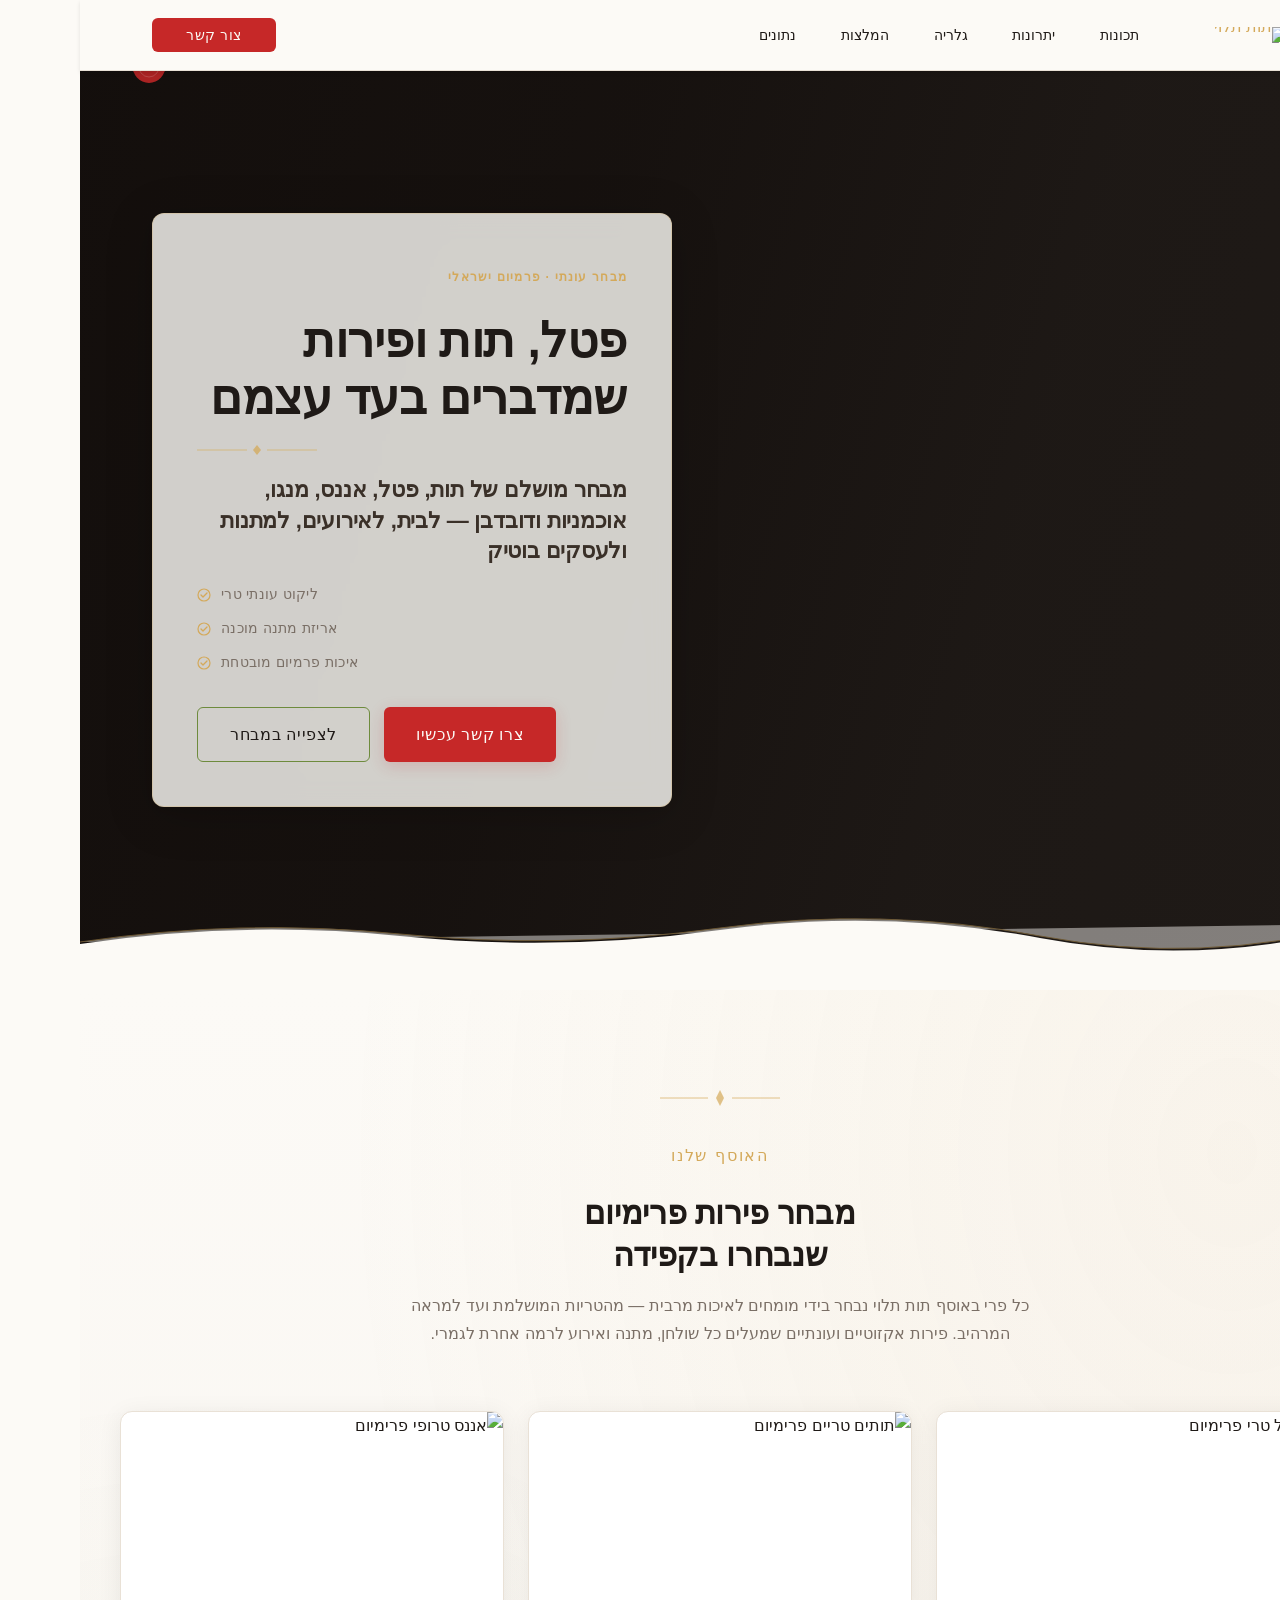
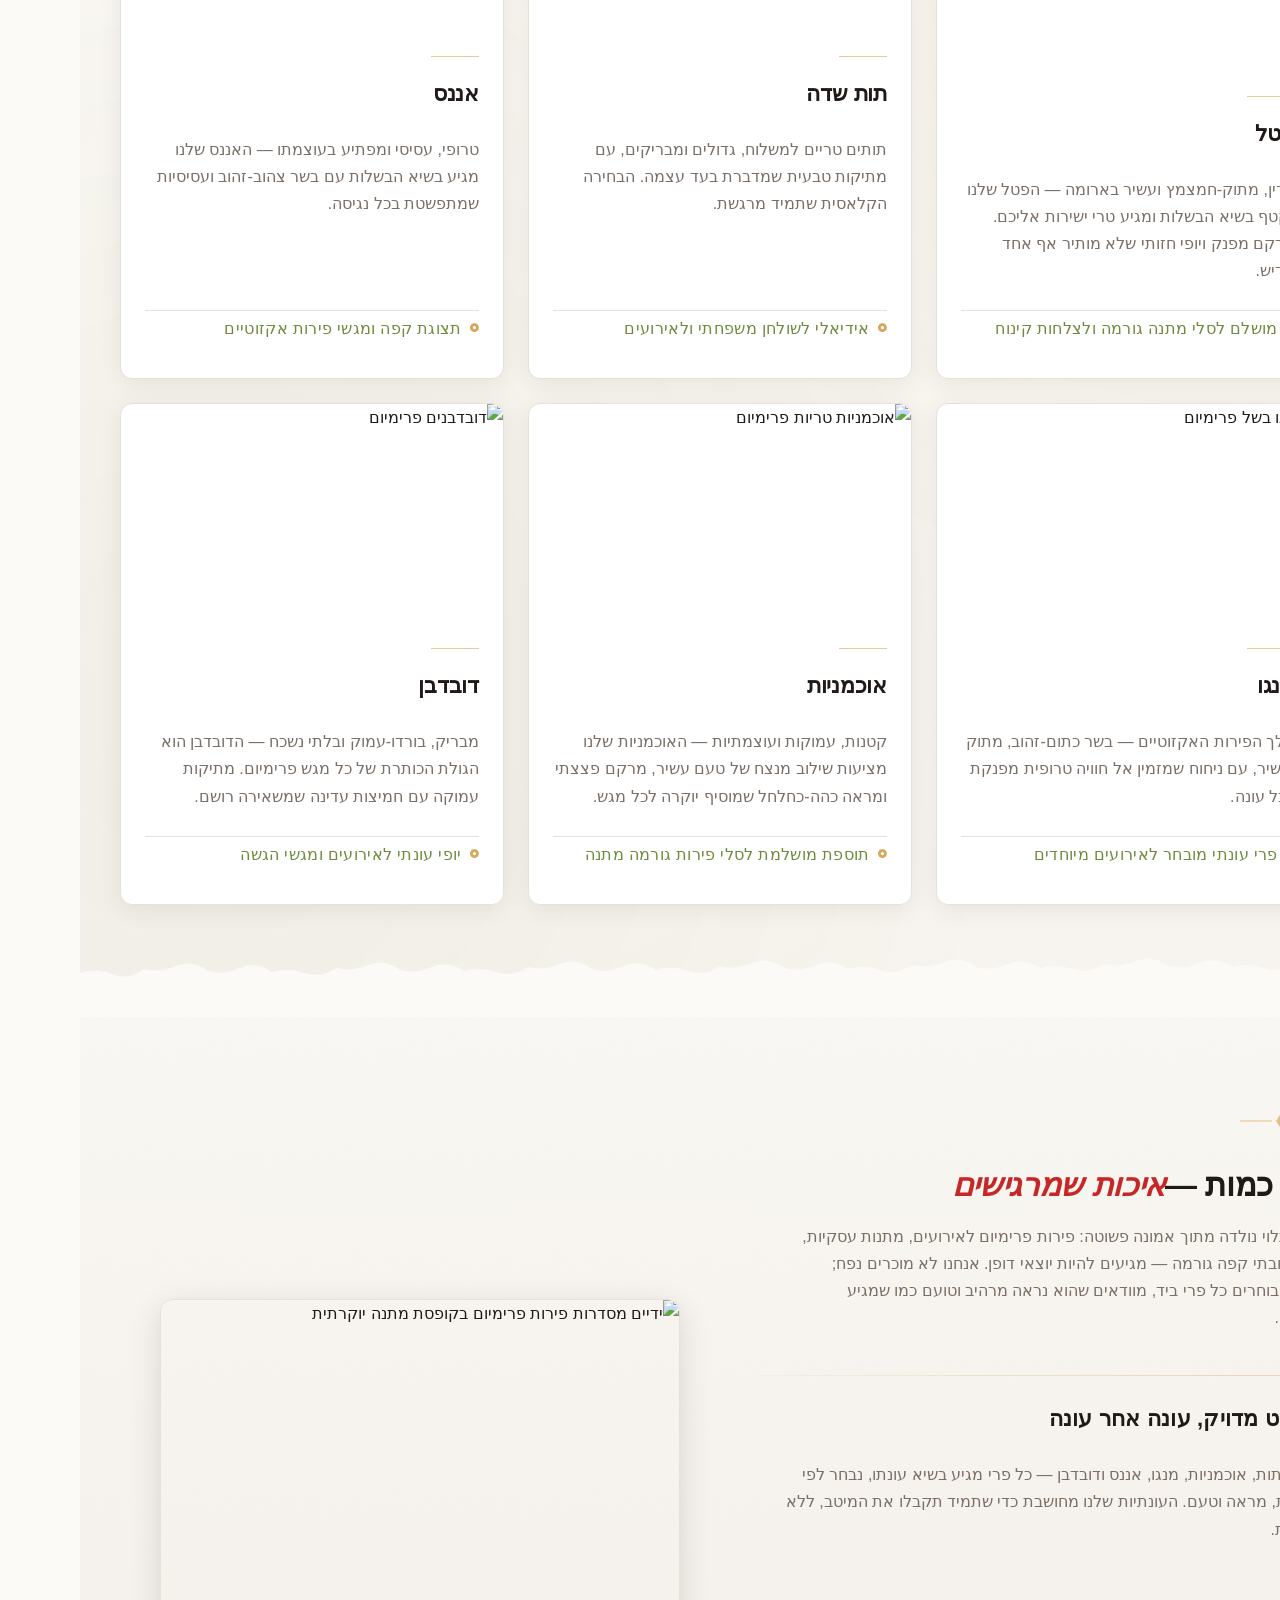
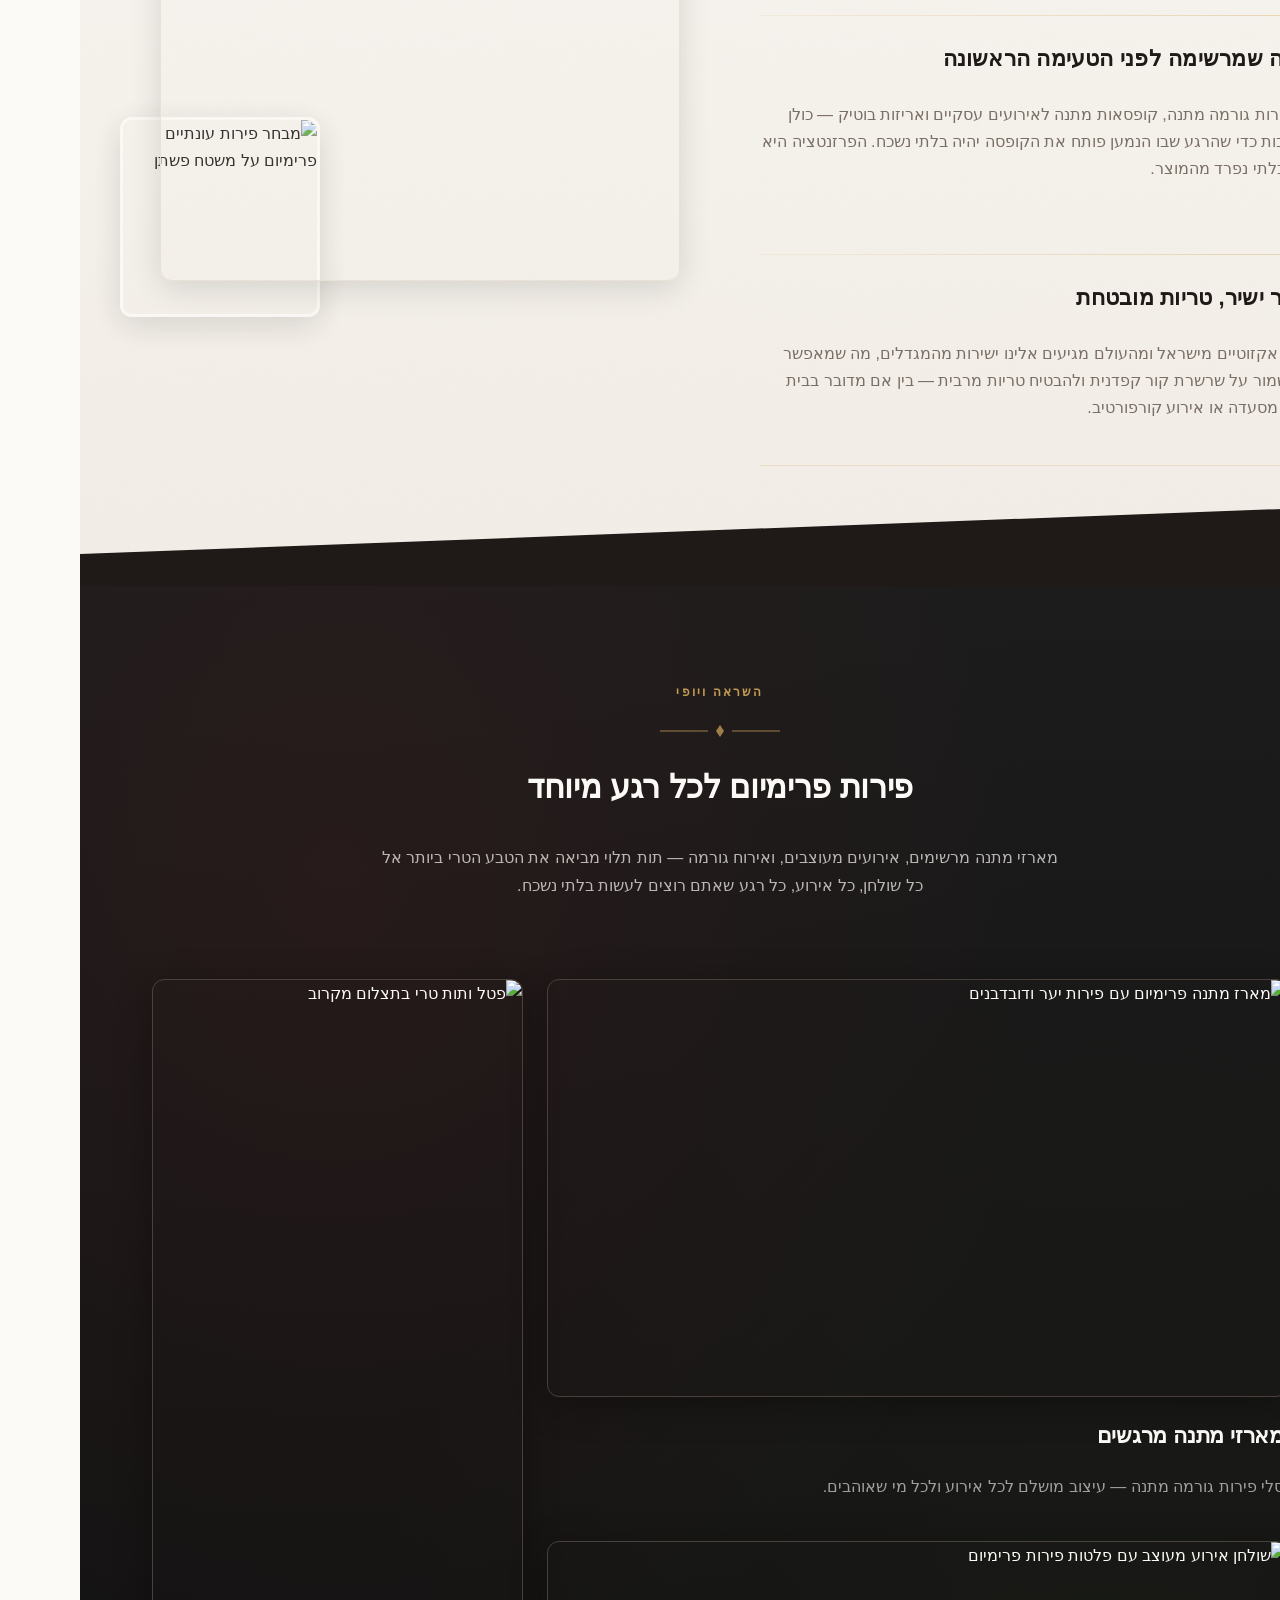
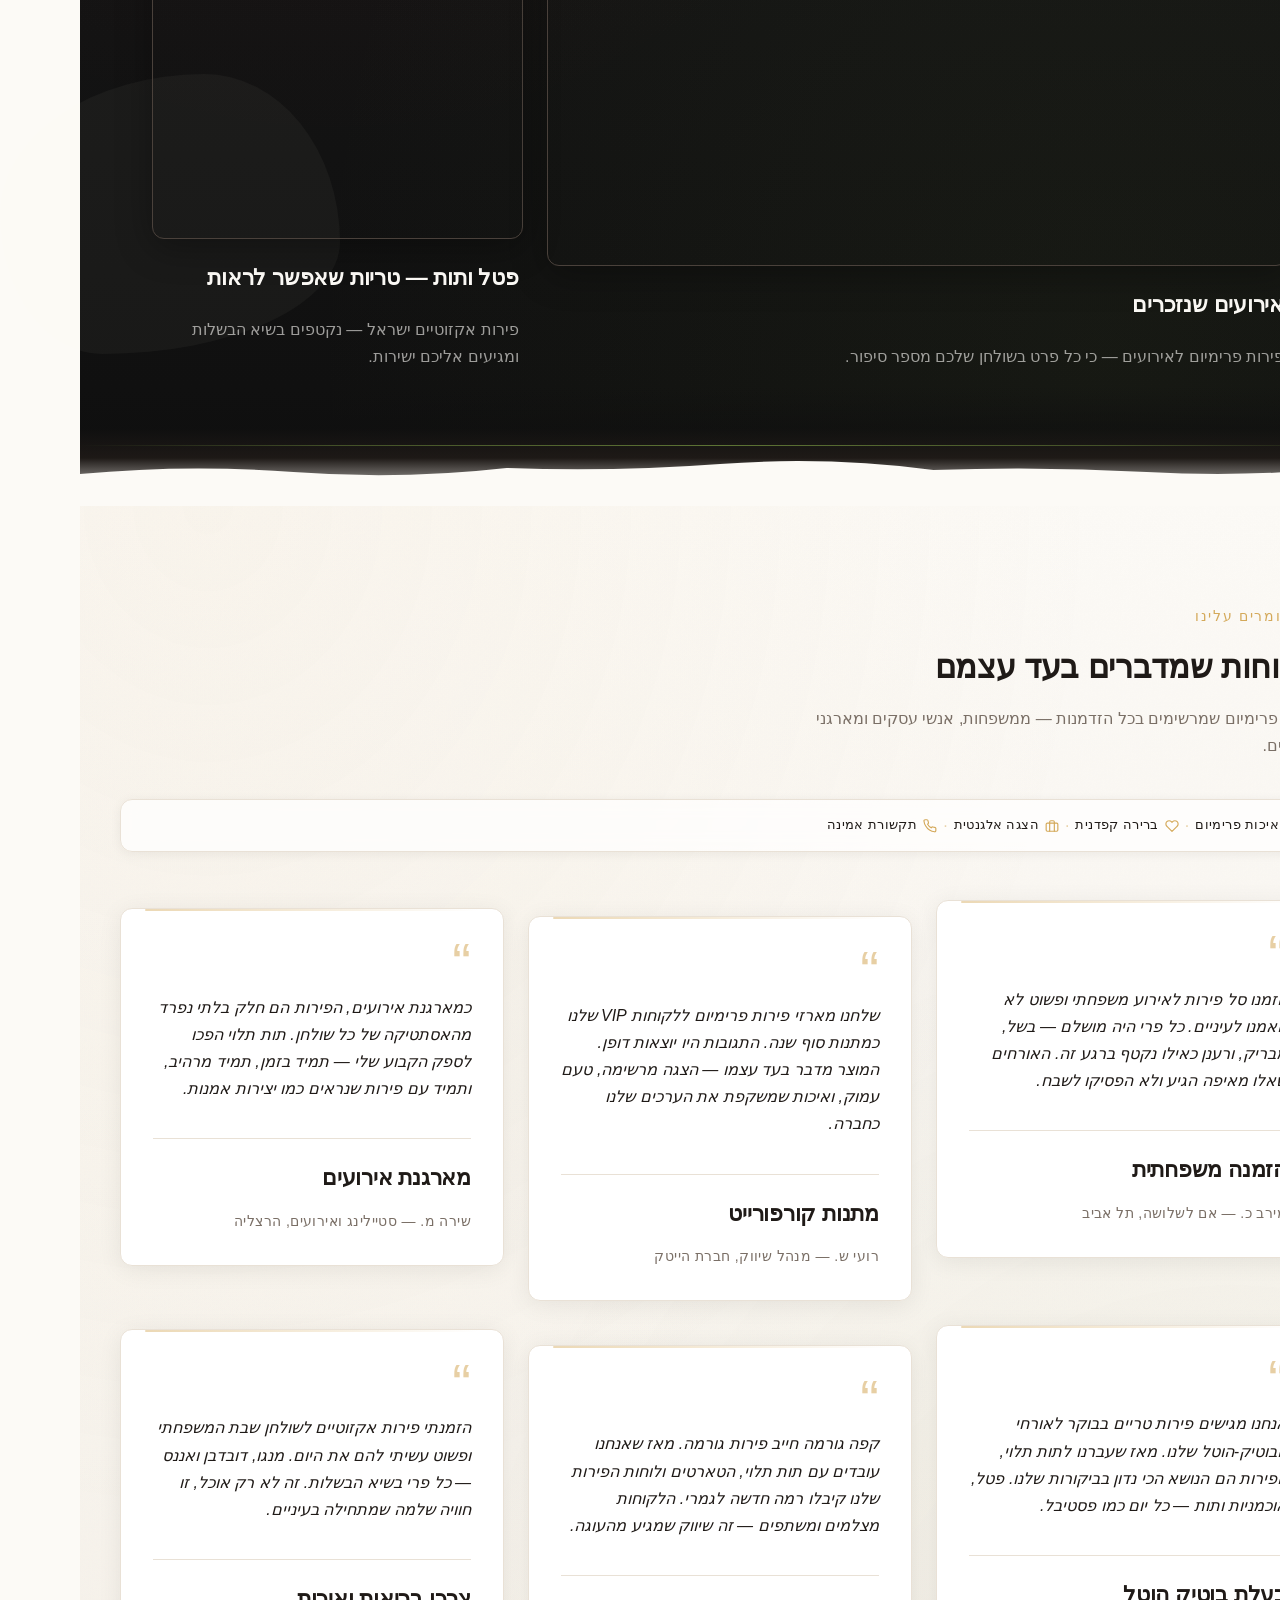
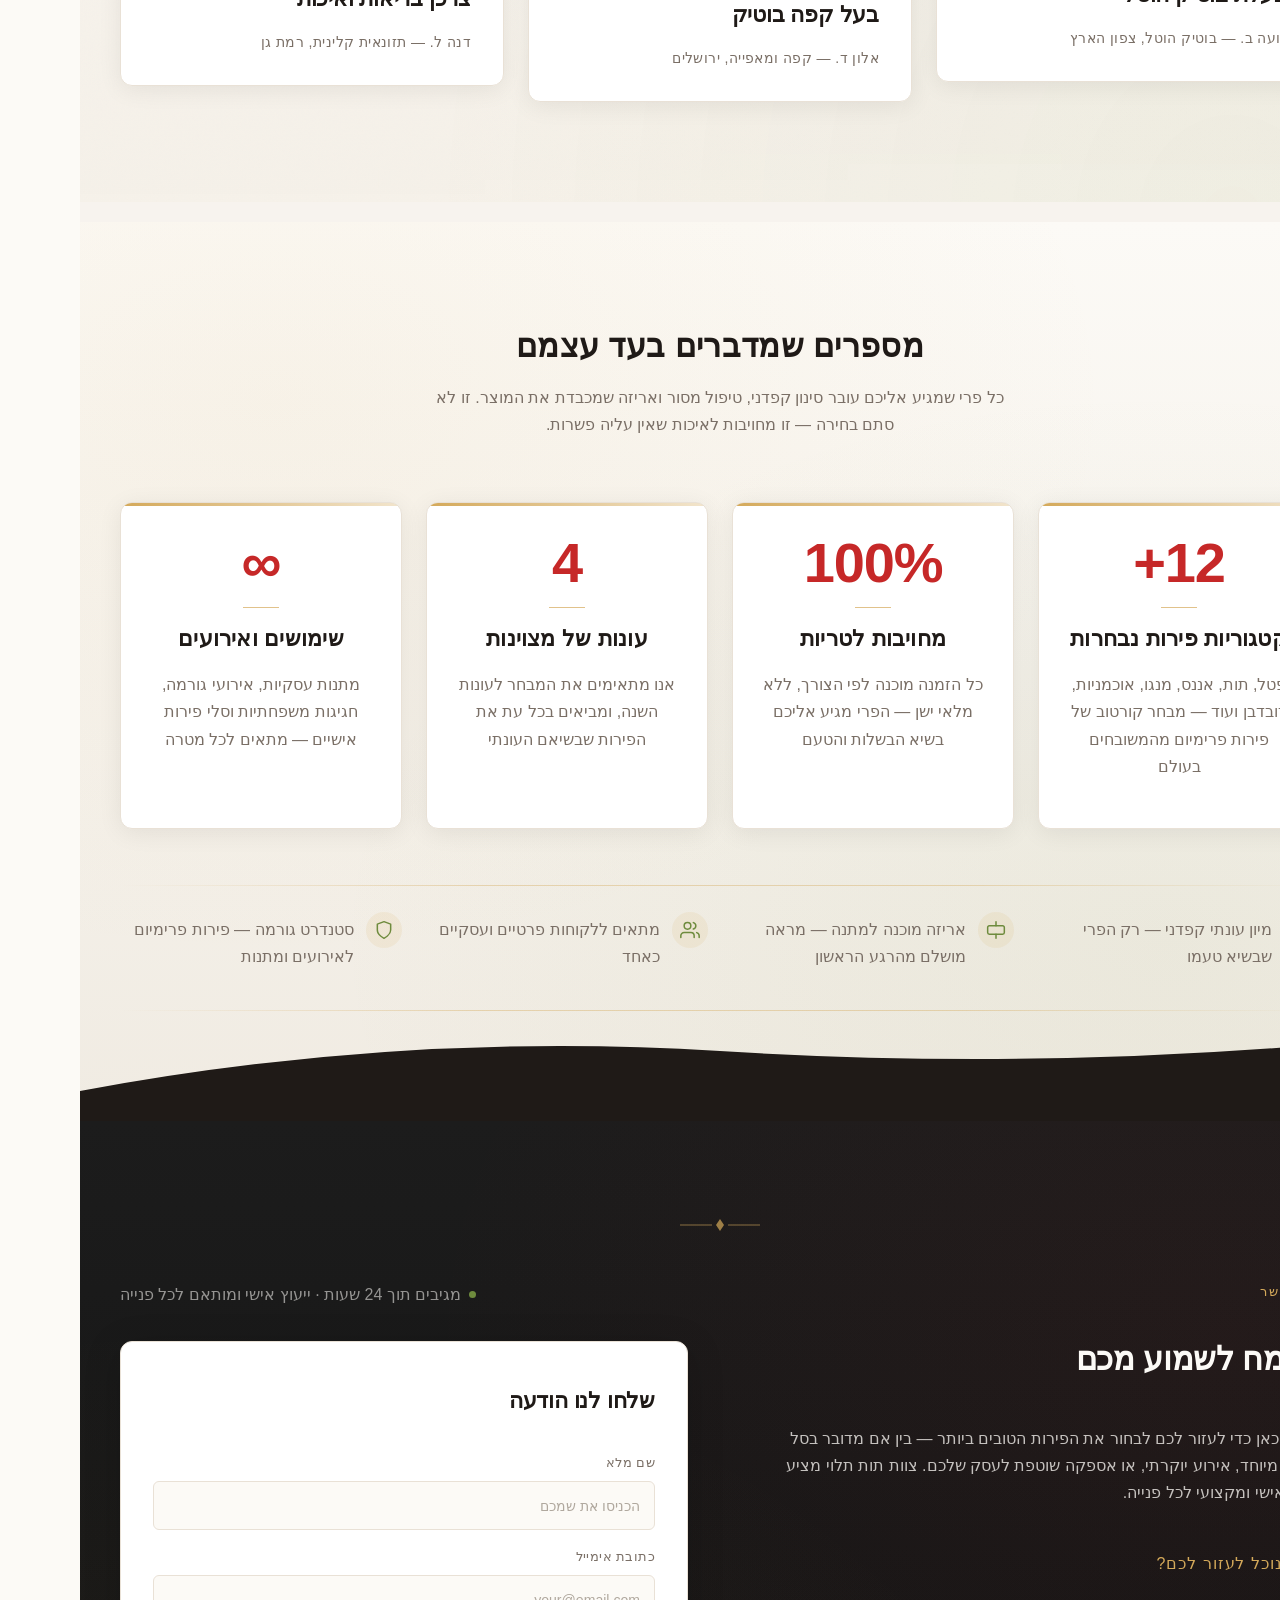
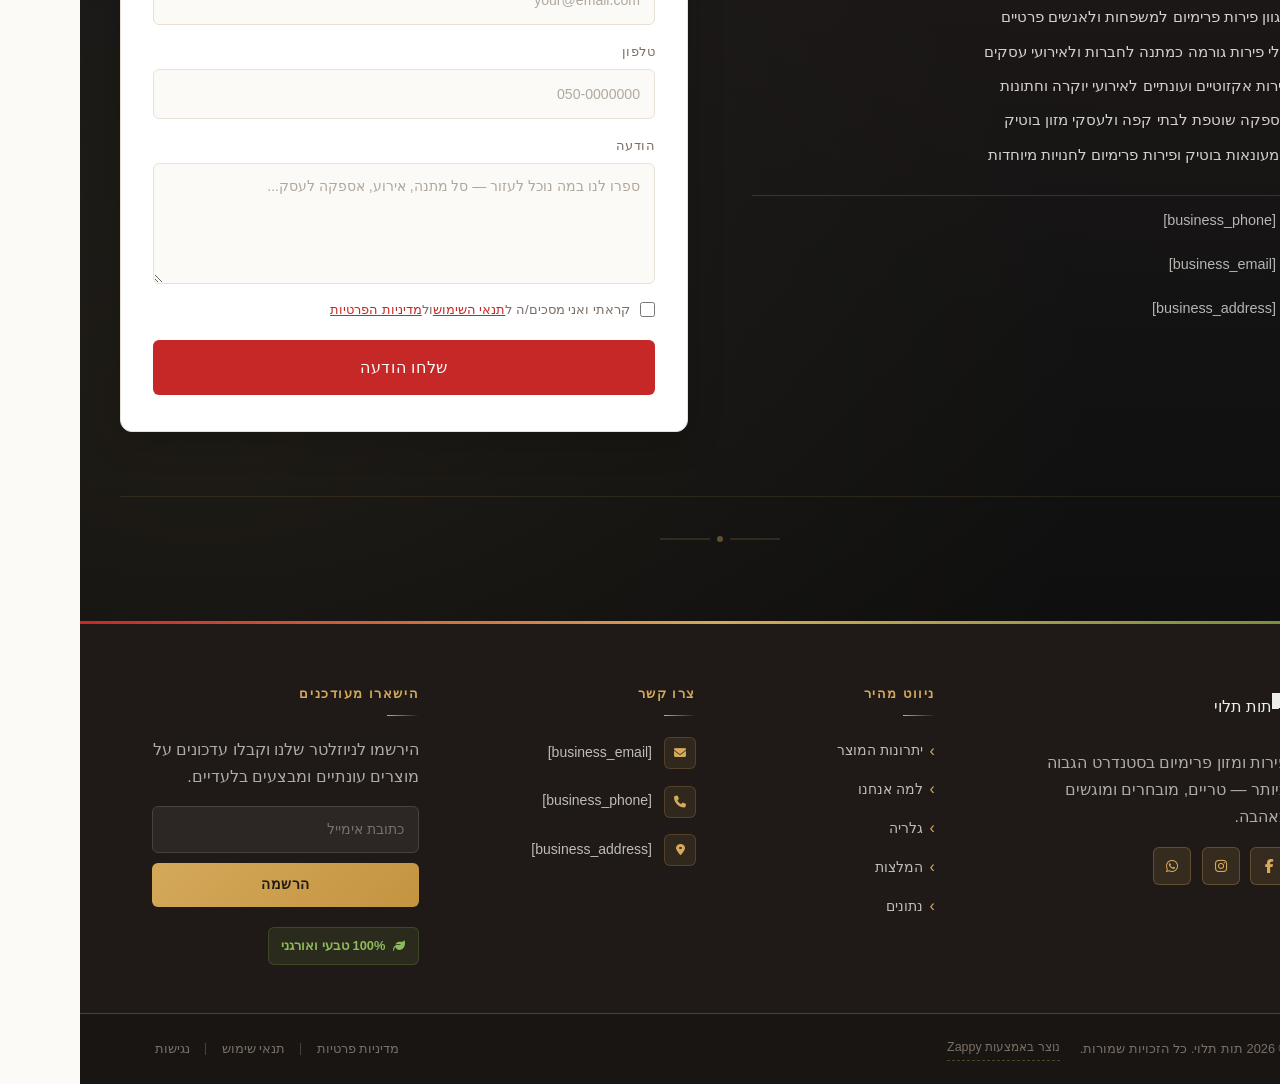
==== public/index.html @ f0a9ed05 "Background sync: Progressive GitHub Sync" ====
<!doctype html><html dir="rtl" lang="he"><head><meta charset="UTF-8"><meta content="width=device-width,initial-scale=1" name="viewport"><meta content="index, follow" name="robots"><title>פטל — תות תלוי</title><meta content="A premium fruit brand offering a curated selection of high-quality exotic and seasonal fruits including raspberries, strawberries, pineapple, mango, blueberries" name="description"><meta content="פטל, תות, פירות פרימיום לאירועים, תות תלוי, תותים טריים למשלוח" name="keywords"><link href="/assets/favicon.ico" rel="icon" type="image/x-icon"><link href="/assets/favicon-16x16.png" rel="icon" type="image/png" sizes="16x16"><link href="/assets/favicon-32x32.png" rel="icon" type="image/png" sizes="32x32"><link href="/assets/favicon-48x48.png" rel="icon" type="image/png" sizes="48x48"><link href="/assets/favicon-192x192.png" rel="icon" type="image/png" sizes="192x192"><link href="/assets/favicon-512x512.png" rel="icon" type="image/png" sizes="512x512"><link href="/assets/apple-touch-icon.png" rel="apple-touch-icon"><script>!function(){"use strict";var t="8aecb9a5-a0a6-43f5-b321-bba7c78e65c0",e="https://api.zappy5.com/api/analytics/track",a=18e5,n=2592e6,o=!0,i=!0,r=!0;var s=function(){var e="zappy_visitor_"+t,a=null;try{if(a=localStorage.getItem(e)){var o=JSON.parse(a),i=Date.now();if(i-o.created<n)return o.lastSeen=i,localStorage.setItem(e,JSON.stringify(o)),o.id}}catch(t){console.warn("Zappy Analytics: LocalStorage not available")}var r="zv_"+Date.now()+"_"+Math.random().toString(36).substr(2,9);try{localStorage.setItem(e,JSON.stringify({id:r,created:Date.now(),lastSeen:Date.now()}))}catch(t){}return r}(),c=function(){var e="zappy_session_"+t,n=null;try{if(n=sessionStorage.getItem(e)){var o=JSON.parse(n),i=Date.now();if(i-o.timestamp<a)return o.timestamp=i,sessionStorage.setItem(e,JSON.stringify(o)),o.id}}catch(t){console.warn("Zappy Analytics: SessionStorage not available")}var r="zs_"+Date.now()+"_"+Math.random().toString(36).substr(2,9);try{sessionStorage.setItem(e,JSON.stringify({id:r,timestamp:Date.now()}))}catch(t){}return r}();function l(a,n){n=n||{};var o={website_id:t,event_type:a,page_path:window.location.pathname,referrer:document.referrer||"direct",visitor_id:s,session_id:c,metadata:n};if(navigator.sendBeacon){var i=new Blob([JSON.stringify(o)],{type:"application/json"});navigator.sendBeacon(e,i)}else fetch(e,{method:"POST",headers:{"Content-Type":"application/json"},body:JSON.stringify(o),keepalive:!0}).catch(function(t){console.warn("Zappy Analytics: Failed to track event",t)})}o&&l("pageview",{title:document.title,url:window.location.href}),i&&document.addEventListener("click",function(t){var e=t.target;if("BUTTON"===e.tagName||e.closest("button")){var a="BUTTON"===e.tagName?e:e.closest("button");l("click",{element:"button",text:a.textContent.trim().substring(0,100),id:a.id||null,class:a.className||null})}else if("A"===e.tagName||e.closest("a")){var n="A"===e.tagName?e:e.closest("a");l("navigation",{element:"link",text:n.textContent.trim().substring(0,100),href:n.href,external:n.hostname!==window.location.hostname})}},!0),r&&document.addEventListener("submit",function(t){var e=t.target;l("form_submit",{form_id:e.id||null,form_name:e.name||null,form_action:e.action||null,form_method:e.method||"GET"})},!0);var m=Date.now();window.addEventListener("beforeunload",function(){l("page_unload",{time_on_page:Math.floor((Date.now()-m)/1e3),page_path:window.location.pathname})}),window.zappyAnalytics={track:l,getVisitorId:function(){return s},getSessionId:function(){return c}}}()</script><meta content="פטל — תות תלוי" property="og:title"><meta content="A premium fruit brand offering a curated selection of high-quality exotic and seasonal fruits including raspberries, strawberries, pineapple, mango, blueberries" property="og:description"><meta content="summary_large_image" name="twitter:card"><meta content="פטל — תות תלוי" name="twitter:title"><meta content="A premium fruit brand offering a curated selection of high-quality exotic and seasonal fruits including raspberries, strawberries, pineapple, mango, blueberries" name="twitter:description"><meta content="website" property="og:type"><meta content="he_IL" property="og:locale"><link href="https://cdnjs.cloudflare.com/ajax/libs/font-awesome/6.4.0/css/all.min.css" rel="stylesheet"><link href="/assets/favicon.ico" rel="icon" type="image/x-icon"><link href="/assets/favicon-16x16.png" rel="icon" type="image/png" sizes="16x16"><link href="/assets/favicon-32x32.png" rel="icon" type="image/png" sizes="32x32"><link href="/assets/favicon-48x48.png" rel="icon" type="image/png" sizes="48x48"><link href="/assets/favicon-192x192.png" rel="icon" type="image/png" sizes="192x192"><link href="/assets/favicon-512x512.png" rel="icon" type="image/png" sizes="512x512"><link href="/assets/apple-touch-icon.png" rel="apple-touch-icon"><link href="https://cdn.jsdelivr.net/npm/vanilla-cookieconsent@3/dist/cookieconsent.css" rel="stylesheet"><script src="https://cdn.jsdelivr.net/npm/vanilla-cookieconsent@3/dist/cookieconsent.umd.js"></script><script src="https://cdn.jsdelivr.net/gh/mickidum/acc_toolbar/acctoolbar/acctoolbar.min.js"></script><link href="/styles.css" rel="stylesheet"><style id="zappy-dropdown-submenu-styles">#navMenu li:has(.sub-menu),.nav-menu li:has(.sub-menu),.navbar li:has(.sub-menu),nav li:has(.sub-menu){position:relative}#navMenu .sub-menu,.nav-menu .sub-menu,.navbar .sub-menu,nav .sub-menu{display:block!important;position:absolute!important;top:100%;left:0;min-width:220px;background:#fff;border-radius:8px;box-shadow:0 8px 25px rgba(0,0,0,.15);padding:8px 0;opacity:0;visibility:hidden;transform:translateY(10px);transition:all .3s ease;z-index:1000;list-style:none;pointer-events:none}#navMenu li:hover>.sub-menu,.nav-menu li:hover>.sub-menu,.navbar li:hover>.sub-menu,nav li:hover>.sub-menu{opacity:1!important;visibility:visible!important;transform:translateY(0)!important;pointer-events:auto!important}.sub-menu li{list-style:none;margin:0;padding:0}.sub-menu a{display:block!important;padding:10px 16px!important;color:var(--text-dark,#333)!important;font-weight:500;text-decoration:none;white-space:nowrap;transition:background-color .2s}.sub-menu .zappy-nav-child>a{padding-left:28px!important;font-size:.9em!important;opacity:.85!important}[dir=rtl] .sub-menu .zappy-nav-child>a,html[lang=ar] .sub-menu .zappy-nav-child>a,html[lang=he] .sub-menu .zappy-nav-child>a{padding-left:10px!important;padding-right:28px!important}.sub-menu .zappy-nav-parent>a{font-weight:600!important}.sub-menu a:hover{background-color:#f5f5f5}[dir=rtl] .nav-menu .sub-menu,[dir=rtl] .navbar .sub-menu,[dir=rtl] nav .sub-menu,html[lang=ar] .nav-menu .sub-menu,html[lang=ar] .navbar .sub-menu,html[lang=ar] nav .sub-menu,html[lang=he] .nav-menu .sub-menu,html[lang=he] .navbar .sub-menu,html[lang=he] nav .sub-menu{left:auto!important;right:0!important}.sub-menu:empty,.sub-menu:not(:has(li)):not(:has(> a)),.sub-menu:not(:has(li:not(.zappy-hidden-menu-item))):not(:has(> a)){display:none!important;opacity:0!important;visibility:hidden!important;pointer-events:none!important}li:has(.menu-group-title):hover>.sub-menu{opacity:1!important;visibility:visible!important;transform:translateY(0)!important;pointer-events:auto!important}#navMenu>li>.menu-group-title,.nav-menu>li>.menu-group-title{display:inline-block;padding:.5rem 1rem;cursor:default;user-select:none}@media (max-width:768px){#navMenu .sub-menu,.nav-menu .sub-menu,.navbar .sub-menu,nav .sub-menu{position:static!important;transform:none!important;box-shadow:none!important;background:0 0!important;max-height:0;overflow:hidden;opacity:0;visibility:hidden;transition:max-height .3s ease,opacity .3s ease;padding:0!important;border-radius:0!important}#navMenu .sub-menu.mobile-expanded,.nav-menu .sub-menu.mobile-expanded,.navbar .sub-menu.mobile-expanded{max-height:none!important;overflow-y:visible!important;opacity:1!important;visibility:visible!important;padding:8px 0 8px 16px!important}[dir=rtl] .sub-menu.mobile-expanded,html[lang=he] .sub-menu.mobile-expanded{padding:8px 16px 8px 0!important}#navMenu li:hover>.sub-menu,.nav-menu li:hover>.sub-menu,.navbar li:hover>.sub-menu,nav li:hover>.sub-menu{opacity:0;visibility:hidden;pointer-events:none}#navMenu li>.sub-menu.mobile-expanded,.nav-menu li>.sub-menu.mobile-expanded,.navbar li>.sub-menu.mobile-expanded,nav li>.sub-menu.mobile-expanded{opacity:1!important;visibility:visible!important;pointer-events:auto!important}#navMenu li:has(.sub-menu),.nav-menu li:has(.sub-menu),.navbar li:has(.sub-menu),nav li:has(.sub-menu){display:flex!important;flex-wrap:wrap!important;align-items:center!important;position:relative!important;min-height:44px!important}#navMenu li:has(.sub-menu)>a,.nav-menu li:has(.sub-menu)>a,.navbar li:has(.sub-menu)>a,nav li:has(.sub-menu)>a{flex:1!important;min-width:0!important}#navMenu li:has(.sub-menu)>.menu-group-title,.nav-menu li:has(.sub-menu)>.menu-group-title,.navbar li:has(.sub-menu)>.menu-group-title,nav li:has(.sub-menu)>.menu-group-title{flex:1!important;min-width:0!important;padding:0!important;line-height:inherit!important}#navMenu li:has(.sub-menu)>.sub-menu,.nav-menu li:has(.sub-menu)>.sub-menu,.navbar li:has(.sub-menu)>.sub-menu,nav li:has(.sub-menu)>.sub-menu{flex-basis:100%!important;width:100%!important}#navMenu li:has(.sub-menu)>a [class*=arrow],#navMenu li:has(.sub-menu)>a [class*=chevron],.nav-menu li:has(.sub-menu)>a .fa-angle-down,.nav-menu li:has(.sub-menu)>a .fa-chevron-down,.nav-menu li:has(.sub-menu)>a [class*=arrow],.nav-menu li:has(.sub-menu)>a [class*=chevron],nav li:has(.sub-menu)>a [class*=arrow],nav li:has(.sub-menu)>a [class*=chevron]{display:none!important;visibility:hidden!important}.mobile-submenu-toggle{display:flex!important;align-items:center!important;justify-content:center!important;width:44px!important;height:auto!important;background:0 0!important;border:none!important;cursor:pointer!important;color:var(--text-dark)!important;position:static!important;flex-shrink:0!important;align-self:stretch!important;z-index:2!important;padding:0!important;margin:0!important}.mobile-submenu-toggle::after{content:''!important;width:0!important;height:0!important;border-left:6px solid transparent!important;border-right:6px solid transparent!important;border-top:7px solid currentColor!important;transition:transform .3s ease!important}.mobile-submenu-toggle.expanded::after{transform:rotate(180deg)!important}.sub-menu a{padding:10px 0!important;display:block!important;color:var(--text-dark)!important;white-space:normal!important}.sub-menu .zappy-nav-child>a{padding-left:28px!important;font-size:.9em!important;opacity:.85!important}[dir=rtl] .sub-menu .zappy-nav-child>a,html[lang=ar] .sub-menu .zappy-nav-child>a,html[lang=he] .sub-menu .zappy-nav-child>a{padding-left:0!important;padding-right:28px!important}.sub-menu .zappy-nav-parent>a{font-weight:600!important}#navMenu.active,.nav-menu.active{max-width:100vw!important;overflow-x:hidden!important;box-sizing:border-box!important}.navbar .sub-menu li a,.zappy-products-dropdown .sub-menu a,nav.navbar .sub-menu li a{color:var(--text-dark)!important}}@media (min-width:769px){.mobile-submenu-toggle{display:none!important}}</style><style id="mobile-lang-menu-deployed-css">@media (max-width:768px){.lang-switcher,.nav-container .lang-switcher,.nav-cta-container .lang-switcher,.nav-ecommerce-icons .lang-switcher,.nav-icons-left .lang-switcher,.navbar .lang-switcher,.navbar .nav-cta-container .lang-switcher{display:none!important}.mobile-lang-menu{width:100%;border-top:1px solid rgba(128,128,128,.2);padding:8px 0 0 0;margin-top:8px}.mobile-lang-toggle{display:flex!important;align-items:center;justify-content:space-between;width:100%;padding:12px 16px;background:0 0;border:none;cursor:pointer;font-size:15px;color:inherit;font-family:inherit}.mobile-lang-toggle::after{content:'';display:inline-block;width:8px;height:8px;border-right:2px solid currentColor;border-bottom:2px solid currentColor;transform:rotate(45deg);transition:transform .3s ease;margin-left:8px}.mobile-lang-toggle.expanded::after{transform:rotate(-135deg)}.mobile-lang-options{max-height:0;overflow:hidden;transition:max-height .3s ease}.mobile-lang-options.expanded{max-height:300px}.mobile-lang-option{display:flex!important;align-items:center;gap:10px;padding:10px 24px;text-decoration:none;color:inherit;font-size:14px;font-family:inherit}.mobile-lang-option:hover{background:rgba(128,128,128,.1)}.mobile-lang-option.active{font-weight:600;opacity:.7;pointer-events:none}.mobile-lang-option img{width:20px;height:20px;border-radius:50%}}@media (min-width:769px){.mobile-lang-menu{display:none!important}}</style><style id="zappy-widget-visibility">#mic-access-tool-box,#mic-access-tool-general-button,#mic-init-access-tool #mic-access-tool-box,#mic-init-access-tool #mic-access-tool-general-button,#mic-init-access-tool .mic-access-tool-general-button,._access-icon,._access-menu,.mic-access-tool-box,.mic-access-tool-general-button,div[id*=mic-access-tool-box]{display:none!important;visibility:hidden!important;opacity:0!important;pointer-events:none!important}</style></head><body><nav class="navbar" dir="rtl"><button class="mobile-toggle" aria-label="Menu" id="mobileToggle"><svg viewBox="0 0 24 24" fill="none" height="24" width="24" class="hamburger-icon"><path d="M3 12h18M3 6h18M3 18h18" stroke="currentColor" stroke-width="2" stroke-linecap="round"></path></svg><svg viewBox="0 0 24 24" fill="none" height="24" width="24" class="close-icon" style="display:none"><path d="M18 6L6 18M6 6l12 12" stroke="currentColor" stroke-width="2" stroke-linecap="round"></path></svg></button><button class="phone-header-btn" aria-label="Call" data-phone=""><svg viewBox="0 0 24 24" fill="currentColor" height="20" width="20"><path d="M22 16.92v3a2 2 0 0 1-2.18 2 19.79 19.79 0 0 1-8.63-3.07 19.5 19.5 0 0 1-6-6 19.79 19.79 0 0 1-3.07-8.67A2 2 0 0 1 4.11 2h3a2 2 0 0 1 2 1.72 12.84 12.84 0 0 0 .7 2.81 2 2 0 0 1-.45 2.11L8.09 9.91a16 16 0 0 0 6 6l1.27-1.27a2 2 0 0 1 2.11-.45 12.84 12.84 0 0 0 2.81.7A2 2 0 0 1 22 16.92z"></path></svg></button><div class="nav-container"><div class="nav-right-group"><div class="nav-brand"><a href="/" class="logo-link"><img alt="תות תלוי" src="/assets/logo.webp" class="logo"></a></div><ul class="nav-menu" id="navMenu"><li><a href="#features">תכונות</a></li><li><a href="#benefits">יתרונות</a></li><li><a href="#gallery">גלריה</a></li><li><a href="#testimonials">המלצות</a></li><li><a href="#stats">נתונים</a></li></ul></div><div class="nav-cta-container"><a href="#contact" class="nav-cta-btn">צור קשר</a></div></div></nav><script>window.addEventListener("load",function(){const e=document.querySelector(".navbar, nav, header");if(!e)return void console.log("[Navbar] Navbar element not found");let t=document.getElementById("mobileToggle")||document.querySelector(".mobile-toggle")||document.querySelector(".hamburger")||document.querySelector(".hamburger-menu")||document.querySelector(".menu-toggle")||document.querySelector(".burger-menu")||document.querySelector('[aria-label="Menu"]')||document.querySelector('[aria-label="תפריט"]');const o=document.querySelector(".phone-header-btn"),n=window.getComputedStyle(e);let r=n.backgroundColor;if(console.log("[Navbar] Initial navbar background:",r),"transparent"===r||"rgba(0, 0, 0, 0)"===r||r.startsWith("rgba")&&r.includes(", 0)")){const e=n.backgroundImage;if(e&&"none"!==e)console.log("[Navbar] Navbar has background image/gradient, using dark text"),r="rgb(240, 240, 240)";else{const e=window.getComputedStyle(document.body).backgroundColor;console.log("[Navbar] Navbar transparent, using body background:",e),r=e}}const i=r.match(/\d+/g);if(i&&i.length>=3){const e=(.299*parseInt(i[0])+.587*parseInt(i[1])+.114*parseInt(i[2]))/255;console.log("[Navbar] Mobile button colors preserved from Claude CSS (luminance:",e.toFixed(2)+")");const n=document.createElement("style");n.id="zappy-mobile-nav-fix";document.documentElement.lang;document.documentElement.dir,n.textContent='\n        /* Hide mobile buttons on desktop, show only on mobile */\n        @media (min-width: 769px) {\n          .mobile-toggle,\n          .phone-header-btn {\n            display: none !important;\n          }\n        }\n        \n        /* Show and position mobile buttons correctly on mobile */\n        @media (max-width: 768px) {\n          .mobile-toggle,\n          .phone-header-btn {\n            position: absolute !important;\n            top: 50% !important;\n            transform: translateY(-50%) !important;\n            z-index: 1001 !important;\n            display: flex !important;\n            align-items: center !important;\n            justify-content: center !important;\n            width: 36px !important;\n            height: 36px !important;\n            border-radius: 50% !important;\n            border: none !important;\n            cursor: pointer !important;\n            padding: 6px !important;\n            background: none !important;\n            color: var(--nav-text, var(--text-dark)) !important;\n          }\n          \n          /* LTR positioning (default): hamburger LEFT, phone RIGHT */\n          html:not([dir="rtl"]):not([lang="he"]):not([lang="ar"]) .mobile-toggle,\n          html[dir="ltr"] .mobile-toggle {\n            left: 12px !important;\n            right: auto !important;\n          }\n          html:not([dir="rtl"]):not([lang="he"]):not([lang="ar"]) .phone-header-btn,\n          html[dir="ltr"] .phone-header-btn {\n            right: 12px !important;\n            left: auto !important;\n          }\n          \n          /* RTL positioning: hamburger RIGHT, phone LEFT */\n          html[dir="rtl"] .mobile-toggle,\n          html[lang="he"] .mobile-toggle,\n          html[lang="ar"] .mobile-toggle {\n            right: 12px !important;\n            left: auto !important;\n          }\n          html[dir="rtl"] .phone-header-btn,\n          html[lang="he"] .phone-header-btn,\n          html[lang="ar"] .phone-header-btn {\n            left: 12px !important;\n            right: auto !important;\n          }\n          \n          /* CRITICAL: Ensure nav-container has min-height on mobile */\n          /* All children are positioned absolutely/fixed on mobile, so height:auto collapses to 0 */\n          .nav-container {\n            min-height: 70px !important;\n            position: relative !important;\n          }\n          \n          /* Ensure SVG icons are properly sized and inherit color */\n          .mobile-toggle svg,\n          .phone-header-btn svg {\n            width: 24px !important;\n            height: 24px !important;\n            /* Don\'t force display - let JavaScript control hamburger/close toggle */\n          }\n          \n          /* Reset nav-cta-container on mobile - remove desktop box-shadow/padding */\n          /* that creates a visible ghost box when CTA button is hidden */\n          .nav-cta-container {\n            box-shadow: none !important;\n            padding: 0 !important;\n          }\n          \n          /* Hide nav-cta-container entirely on mobile when there\'s no lang-switcher */\n          /* (only the CTA button is inside, and it\'s hidden on mobile) */\n          .nav-cta-container:not(:has(.lang-switcher)) {\n            display: none !important;\n          }\n          \n          /* CRITICAL: Prevent hero image fade gradient from bleeding over headline text */\n          /* The .image-fade-gradient has bottom: -30px (extends below parent) */\n          /* On mobile stacked layout, this overlaps the h1 text below the image */\n          .hero-image-column {\n            overflow: hidden !important;\n          }\n          .image-fade-gradient {\n            bottom: 0 !important;\n          }\n          \n          /* Hide desktop language switcher on mobile - hamburger menu handles it */\n          /* High specificity to override stored CSS */\n          .lang-switcher,\n          .nav-cta-container .lang-switcher,\n          .nav-container .lang-switcher,\n          .navbar .lang-switcher,\n          .navbar .nav-cta-container .lang-switcher {\n            display: none !important;\n          }\n        }\n      ';const r=document.getElementById("zappy-mobile-nav-fix");r&&r.remove(),document.head.appendChild(n),console.log("[Navbar] Critical CSS injected for mobile nav positioning");const l=window.innerWidth<=768;if(t){const e=t.querySelector(".hamburger-icon"),o=t.querySelector(".close-icon");e&&(e.style.setProperty("width","24px","important"),e.style.setProperty("height","24px","important"),e.style.setProperty("display","block","important")),o&&(o.style.setProperty("width","24px","important"),o.style.setProperty("height","24px","important"),o.style.setProperty("display","none","important")),l?(t.style.setProperty("position","absolute","important"),t.style.setProperty("top","50%","important"),t.style.setProperty("transform","translateY(-50%)","important"),t.style.setProperty("z-index","1001","important"),t.style.removeProperty("left"),t.style.removeProperty("right"),console.log("[Navbar] Mobile toggle positioning applied (mobile viewport)")):(t.style.removeProperty("position"),t.style.removeProperty("top"),t.style.removeProperty("transform"),t.style.removeProperty("z-index"),t.style.removeProperty("left"),t.style.removeProperty("right"),console.log("[Navbar] Desktop viewport - cleared mobile toggle inline positioning"))}if(o){const e=o.querySelector("svg");e&&(e.style.width="24px",e.style.height="24px",e.setAttribute("width","24"),e.setAttribute("height","24")),l?(o.style.setProperty("position","absolute","important"),o.style.setProperty("top","50%","important"),o.style.setProperty("transform","translateY(-50%)","important"),o.style.setProperty("z-index","1001","important"),o.style.removeProperty("left"),o.style.removeProperty("right"),console.log("[Navbar] Phone button positioning applied (mobile viewport)")):(o.style.removeProperty("position"),o.style.removeProperty("top"),o.style.removeProperty("transform"),o.style.removeProperty("z-index"),o.style.removeProperty("left"),o.style.removeProperty("right"),console.log("[Navbar] Desktop viewport - cleared phone button inline positioning"))}}else console.log("[Navbar] Could not parse background color:",r);t=document.getElementById("mobileToggle")||document.querySelector(".mobile-toggle")||document.querySelector(".hamburger")||document.querySelector(".hamburger-menu")||document.querySelector(".menu-toggle")||document.querySelector(".burger-menu")||document.querySelector('[aria-label="Menu"]')||document.querySelector('[aria-label="תפריט"]');const l=document.getElementById("navMenu")||document.querySelector(".nav-menu")||document.querySelector(".nav-links")||document.querySelector("nav ul:not(.submenu)");if(!t||!l)return void console.log("[Navbar] Mobile toggle or menu not found:",{toggle:!!t,menu:!!l});l.id||(l.id="navMenu"),console.log("[Navbar] Initializing mobile menu...");const a=t.cloneNode(!0);t.parentNode.replaceChild(a,t),a.addEventListener("click",function(e){e.preventDefault(),e.stopPropagation();const t=this.querySelector(".hamburger-icon"),o=this.querySelector(".close-icon");l.classList.contains("active")?(l.classList.remove("active"),t&&t.style.setProperty("display","block","important"),o&&o.style.setProperty("display","none","important"),document.body.style.overflow="",console.log("[Navbar] Menu closed")):(l.classList.add("active"),t&&t.style.setProperty("display","none","important"),o&&o.style.setProperty("display","block","important"),document.body.style.overflow="hidden",console.log("[Navbar] Menu opened"))}),l.querySelectorAll("a").forEach(function(e){e.addEventListener("click",function(){if("#"===this.getAttribute("href"))return;const e=a.querySelector(".hamburger-icon"),t=a.querySelector(".close-icon");l.classList.remove("active"),e&&e.style.setProperty("display","block","important"),t&&t.style.setProperty("display","none","important"),document.body.style.overflow="",console.log("[Navbar] Menu closed (link clicked)")})});var s=l.querySelectorAll(".dropdown-toggle");s.forEach(function(e){e.addEventListener("click",function(e){e.preventDefault(),e.stopPropagation();var t=this.closest(".nav-dropdown");t&&(t.parentNode.querySelectorAll(".nav-dropdown.open").forEach(function(e){e!==t&&e.classList.remove("open")}),t.classList.toggle("open"),console.log("[Navbar] Dropdown toggled:",t.classList.contains("open")?"open":"closed"))})}),document.addEventListener("click",function(e){e.target.closest(".nav-dropdown")||document.querySelectorAll(".nav-dropdown.open").forEach(function(e){e.classList.remove("open")})}),console.log("[Navbar] Dropdown handlers initialized for "+s.length+" dropdowns"),o&&o.addEventListener("click",function(){const e=document.querySelectorAll('a[href^="tel:"]'),t=e.length>0?e[0].getAttribute("href").replace("tel:",""):"[business_phone]";window.location.href="tel:"+t,console.log("[Navbar] Phone button clicked")}),console.log("[Navbar] Mobile menu initialized successfully");const p=function(){const e=document.querySelector(".whatsapp-float");e&&(window.innerWidth>=769?(e.style.setProperty("display","none","important"),e.style.setProperty("visibility","hidden","important"),e.style.setProperty("opacity","0","important"),e.style.setProperty("pointer-events","none","important"),console.log("[WhatsApp] Button hidden on desktop")):(e.style.removeProperty("display"),e.style.removeProperty("visibility"),e.style.removeProperty("opacity"),e.style.removeProperty("pointer-events"),console.log("[WhatsApp] Button visible on mobile")))};let c;p(),window.addEventListener("resize",function(){clearTimeout(c),c=setTimeout(p,100)})})</script><main><section class="index-hero-section" data-layout-spec="בית-hero" dir="rtl" id="hero" data-hero-type="fullscreen-scrim"><div class="index-hero-bg-wrapper"><img alt="מבחר פירות פרימיום - תות, פטל, אננס, מנגו, אוכמניות ודובדבן על משטח אבן בהיר" src="/assets/site-index-hero-image-1.webp" data-context="Premium luxury still-life fruit arrangement on pale warm stone surface with natural soft morning light. Features fresh strawberries, raspberries, pineapple slices, mango halves, blueberries, and cherries artfully arranged. Sunlit, editorial food photography style with warm champagne tones, shallow depth of field, and a refined gourmet aesthetic. Full-bleed background image for a premium fruit brand." data-placeholder="index-hero-image-1" height="900" width="1400" class="index-hero-bg-img" data-hero-bg="true"></div><div class="index-hero-scrim" aria-hidden="true"></div><div class="index-hero-brand-motif" aria-hidden="true"><svg viewBox="0 0 42 48" fill="none" height="48" width="42" xmlns="http://www.w3.org/2000/svg" aria-hidden="true" data-no-icon-edit="true"><ellipse cx="21" cy="28" fill="#C62828" rx="17" ry="19" opacity="0.92"></ellipse><ellipse cx="21" cy="28" fill="none" rx="11" ry="13" stroke="rgba(255,255,255,0.18)" stroke-width="1"></ellipse><ellipse cx="17" cy="24" fill="rgba(255,255,255,0.35)" rx="1.1" ry="1.5" transform="rotate(-10 17 24)"></ellipse><ellipse cx="22" cy="21" fill="rgba(255,255,255,0.35)" rx="1.1" ry="1.5" transform="rotate(5 22 21)"></ellipse><ellipse cx="27" cy="25" fill="rgba(255,255,255,0.35)" rx="1.1" ry="1.5" transform="rotate(-5 27 25)"></ellipse><ellipse cx="19" cy="31" fill="rgba(255,255,255,0.35)" rx="1.1" ry="1.5" transform="rotate(8 19 31)"></ellipse><ellipse cx="25" cy="32" fill="rgba(255,255,255,0.35)" rx="1.1" ry="1.5" transform="rotate(-8 25 32)"></ellipse><path d="M21 10 Q21 6 24 4" fill="none" stroke="#6E8B3D" stroke-width="2" stroke-linecap="round"></path><path d="M21 10 Q18 5 15 5" fill="none" stroke="#6E8B3D" stroke-width="1.5" stroke-linecap="round"></path><path d="M21 10 Q23 7 26 8" fill="none" stroke="#6E8B3D" stroke-width="1.5" stroke-linecap="round"></path><path d="M21 12 Q17 9 14 11 Q18 13 21 12Z" fill="#6E8B3D" opacity="0.9"></path><path d="M21 12 Q25 9 28 11 Q24 13 21 12Z" fill="#6E8B3D" opacity="0.9"></path><path d="M21 12 Q20 8 21 6 Q22 9 21 12Z" fill="#6E8B3D" opacity="0.85"></path></svg></div><div class="index-hero-content-wrapper"><article class="index-hero-card"><span class="index-hero-eyebrow">מבחר עונתי · פרמיום ישראלי</span><h1 class="index-hero-h1">פטל, תות ופירות<br>שמדברים בעד עצמם</h1><div class="index-hero-ornament" aria-hidden="true"><svg viewBox="0 0 120 14" fill="none" height="14" width="120" xmlns="http://www.w3.org/2000/svg" aria-hidden="true" data-no-icon-edit="true"><line stroke="#D4A95A" stroke-width="1" x1="0" x2="50" y1="7" y2="7" opacity="0.65"></line><polygon fill="#D4A95A" opacity="0.75" points="60,2 64,7 60,12 56,7"></polygon><line stroke="#D4A95A" stroke-width="1" x1="70" x2="120" y1="7" y2="7" opacity="0.65"></line></svg></div><h3 class="index-hero-subtitle">מבחר מושלם של תות, פטל, אננס, מנגו, אוכמניות ודובדבן — לבית, לאירועים, למתנות ולעסקים בוטיק</h3><ul class="index-hero-reassurance"><li><svg viewBox="0 0 14 14" fill="none" height="14" width="14" xmlns="http://www.w3.org/2000/svg" data-element-type="icon" data-icon-type="svg"><circle cx="7" cy="7" r="6" stroke="#D4A95A" stroke-width="1.2"></circle><path d="M4 7l2 2 4-4" stroke="#D4A95A" stroke-width="1.3" stroke-linecap="round" stroke-linejoin="round"></path></svg><span>ליקוט עונתי טרי</span></li><li><svg viewBox="0 0 14 14" fill="none" height="14" width="14" xmlns="http://www.w3.org/2000/svg" data-element-type="icon" data-icon-type="svg"><circle cx="7" cy="7" r="6" stroke="#D4A95A" stroke-width="1.2"></circle><path d="M4 7l2 2 4-4" stroke="#D4A95A" stroke-width="1.3" stroke-linecap="round" stroke-linejoin="round"></path></svg><span>אריזת מתנה מוכנה</span></li><li><svg viewBox="0 0 14 14" fill="none" height="14" width="14" xmlns="http://www.w3.org/2000/svg" data-element-type="icon" data-icon-type="svg"><circle cx="7" cy="7" r="6" stroke="#D4A95A" stroke-width="1.2"></circle><path d="M4 7l2 2 4-4" stroke="#D4A95A" stroke-width="1.3" stroke-linecap="round" stroke-linejoin="round"></path></svg><span>איכות פרמיום מובטחת</span></li></ul><div class="index-hero-cta-group"><a href="#contact" class="index-hero-btn-primary">צרו קשר עכשיו</a><a href="#selections" class="index-hero-btn-secondary">לצפייה במבחר</a></div></article></div><div class="index-hero-divider-wrapper"><svg viewBox="0 0 1440 90" xmlns="http://www.w3.org/2000/svg" aria-hidden="true" data-no-icon-edit="true" preserveAspectRatio="none"><path d="M0,42 Q180,18 360,34 T720,28 T1080,36 T1440,24" fill="#FCFAF6" opacity="0.45" stroke="#D4A95A" stroke-width="1"></path><path d="M0,90 L0,44 Q180,20 360,36 T720,30 T1080,38 T1440,26 L1440,90 Z" fill="#FCFAF6"></path></svg></div></section><section class="index-features-section" data-layout-spec="בית-features" dir="rtl" id="features"><div class="index-features-ornament" aria-hidden="true"><svg viewBox="0 0 120 24" fill="none" height="24" width="120" xmlns="http://www.w3.org/2000/svg" aria-hidden="true" data-no-icon-edit="true"><line stroke="#D4A95A" stroke-width="1" x1="0" x2="48" y1="12" y2="12" stroke-opacity="0.7"></line><path d="M60 4 L64 12 L60 20 L56 12 Z" fill="#D4A95A" fill-opacity="0.7"></path><line stroke="#D4A95A" stroke-width="1" x1="72" x2="120" y1="12" y2="12" stroke-opacity="0.7"></line></svg></div><div class="index-features-container"><div class="index-features-intro"><p class="index-features-label">האוסף שלנו</p><h2 class="index-features-heading">מבחר פירות פרימיום<br>שנבחרו בקפידה</h2><p class="index-features-subtext">כל פרי באוסף תות תלוי נבחר בידי מומחים לאיכות מרבית — מהטריות המושלמת ועד למראה המרהיב. פירות אקזוטיים ועונתיים שמעלים כל שולחן, מתנה ואירוע לרמה אחרת לגמרי.</p></div><div class="index-features-grid"><article class="index-features-card index-features-card--featured"><figure class="index-features-card-image-wrap"><img alt="פטל טרי פרימיום" src="/assets/site-index-features-image-1.webp" data-context="Close-up of fresh premium raspberries arranged elegantly on a white marble surface, vibrant deep red color, professional food photography, clean and minimal background, editorial luxury food style" data-placeholder="index-features-image-1" height="400" width="600"></figure><div class="index-features-card-body"><div class="index-features-card-accent-line" aria-hidden="true"></div><h3 class="index-features-card-title">פטל</h3><p class="index-features-card-desc">עדין, מתוק-חמצמץ ועשיר בארומה — הפטל שלנו נקטף בשיא הבשלות ומגיע טרי ישירות אליכם. מרקם מפנק ויופי חזותי שלא מותיר אף אחד אדיש.</p><p class="index-features-card-use"><i class="fa-circle-dot fa-solid index-features-use-icon" aria-hidden="true"></i>מושלם לסלי מתנה גורמה ולצלחות קינוח</p></div></article><article class="index-features-card"><figure class="index-features-card-image-wrap"><img alt="תותים טריים פרימיום" src="/assets/site-index-features-image-2.webp" data-context="Beautiful fresh premium strawberries with bright red color and green leaves, arranged on a light linen background, professional editorial food photography, luxury produce presentation" data-placeholder="index-features-image-2" height="300" width="400"></figure><div class="index-features-card-body"><div class="index-features-card-accent-line" aria-hidden="true"></div><h3 class="index-features-card-title">תות שדה</h3><p class="index-features-card-desc">תותים טריים למשלוח, גדולים ומבריקים, עם מתיקות טבעית שמדברת בעד עצמה. הבחירה הקלאסית שתמיד מרגשת.</p><p class="index-features-card-use"><i class="fa-circle-dot fa-solid index-features-use-icon" aria-hidden="true"></i>אידיאלי לשולחן משפחתי ולאירועים</p></div></article><article class="index-features-card"><figure class="index-features-card-image-wrap"><img alt="אננס טרופי פרימיום" src="/assets/site-index-features-image-3.webp" data-context="Whole and sliced fresh premium pineapple displayed on a light marble surface, golden yellow flesh visible, clean editorial food photography, luxury tropical fruit presentation" data-placeholder="index-features-image-3" height="300" width="400"></figure><div class="index-features-card-body"><div class="index-features-card-accent-line" aria-hidden="true"></div><h3 class="index-features-card-title">אננס</h3><p class="index-features-card-desc">טרופי, עסיסי ומפתיע בעוצמתו — האננס שלנו מגיע בשיא הבשלות עם בשר צהוב-זהוב ועסיסיות שמתפשטת בכל נגיסה.</p><p class="index-features-card-use"><i class="fa-circle-dot fa-solid index-features-use-icon" aria-hidden="true"></i>תצוגת קפה ומגשי פירות אקזוטיים</p></div></article><article class="index-features-card"><figure class="index-features-card-image-wrap"><img alt="מנגו בשל פרימיום" src="/assets/site-index-features-image-4.webp" data-context="Ripe premium mango cut open showing golden orange flesh, elegant food photography on light neutral background, luxury exotic fruit, editorial style with soft natural lighting" data-placeholder="index-features-image-4" height="300" width="400"></figure><div class="index-features-card-body"><div class="index-features-card-accent-line" aria-hidden="true"></div><h3 class="index-features-card-title">מנגו</h3><p class="index-features-card-desc">מלך הפירות האקזוטיים — בשר כתום-זהוב, מתוק ועשיר, עם ניחוח שמזמין אל חוויה טרופית מפנקת בכל עונה.</p><p class="index-features-card-use"><i class="fa-circle-dot fa-solid index-features-use-icon" aria-hidden="true"></i>פרי עונתי מובחר לאירועים מיוחדים</p></div></article><article class="index-features-card"><figure class="index-features-card-image-wrap"><img alt="אוכמניות טריות פרימיום" src="/assets/site-index-features-image-5.webp" data-context="Fresh premium blueberries in a small ceramic bowl on white marble, deep blue-purple color, scattered berries around, professional editorial food photography, luxury produce styling" data-placeholder="index-features-image-5" height="300" width="400"></figure><div class="index-features-card-body"><div class="index-features-card-accent-line" aria-hidden="true"></div><h3 class="index-features-card-title">אוכמניות</h3><p class="index-features-card-desc">קטנות, עמוקות ועוצמתיות — האוכמניות שלנו מציעות שילוב מנצח של טעם עשיר, מרקם פצצתי ומראה כהה-כחלחל שמוסיף יוקרה לכל מגש.</p><p class="index-features-card-use"><i class="fa-circle-dot fa-solid index-features-use-icon" aria-hidden="true"></i>תוספת מושלמת לסלי פירות גורמה מתנה</p></div></article><article class="index-features-card"><figure class="index-features-card-image-wrap"><img alt="דובדבנים פרימיום" src="/assets/site-index-features-image-6.webp" data-context="Fresh premium cherries with stems, deep red almost burgundy color, glistening surface, arranged artfully on light linen fabric, editorial luxury food photography, clean and elegant" data-placeholder="index-features-image-6" height="300" width="400"></figure><div class="index-features-card-body"><div class="index-features-card-accent-line" aria-hidden="true"></div><h3 class="index-features-card-title">דובדבן</h3><p class="index-features-card-desc">מבריק, בורדו-עמוק ובלתי נשכח — הדובדבן הוא הגולת הכותרת של כל מגש פרימיום. מתיקות עמוקה עם חמיצות עדינה שמשאירה רושם.</p><p class="index-features-card-use"><i class="fa-circle-dot fa-solid index-features-use-icon" aria-hidden="true"></i>יופי עונתי לאירועים ומגשי הגשה</p></div></article></div></div><div class="index-features-divider-wrapper"><svg viewBox="0 0 1440 72" xmlns="http://www.w3.org/2000/svg" aria-hidden="true" data-no-icon-edit="true" preserveAspectRatio="none"><path d="M0,72 L0,28 Q18,22 36,29 T72,24 Q90,28 108,21 T144,26 Q162,30 180,23 T216,27 Q234,22 252,28 T288,23 Q306,27 324,20 T360,25 Q378,29 396,22 T432,26 Q450,21 468,27 T504,22 Q522,26 540,19 T576,24 Q594,28 612,21 T648,25 Q666,20 684,26 T720,21 Q738,25 756,18 T792,23 Q810,27 828,20 T864,24 Q882,19 900,25 T936,20 Q954,24 972,17 T1008,22 Q1026,26 1044,19 T1080,23 Q1098,18 1116,24 T1152,19 Q1170,23 1188,16 T1224,21 Q1242,25 1260,18 T1296,22 Q1314,17 1332,23 T1368,18 Q1386,22 1404,26 T1440,22 L1440,72 Z" fill="#FCFAF6"></path></svg></div></section><section class="index-benefits-section" data-layout-spec="בית-benefits" dir="rtl" id="benefits"><div class="index-benefits-texture" aria-hidden="true"></div><div class="index-benefits-container"><div class="index-benefits-content"><div class="index-benefits-ornament" aria-hidden="true"><svg viewBox="0 0 80 16" fill="none" height="16" width="80" xmlns="http://www.w3.org/2000/svg" aria-hidden="true" data-no-icon-edit="true"><line stroke="#D4A95A" stroke-width="1" x1="0" x2="32" y1="8" y2="8" stroke-opacity="0.7"></line><path d="M40 2 L44 8 L40 14 L36 8 Z" fill="#D4A95A" fill-opacity="0.7"></path><line stroke="#D4A95A" stroke-width="1" x1="48" x2="80" y1="8" y2="8" stroke-opacity="0.7"></line></svg></div><h2 class="index-benefits-heading">לא כמות —<em>איכות שמרגישים</em></h2><p class="index-benefits-intro">תות תלוי נולדה מתוך אמונה פשוטה: פירות פרימיום לאירועים, מתנות עסקיות, בתים ובתי קפה גורמה — מגיעים להיות יוצאי דופן. אנחנו לא מוכרים נפח; אנחנו בוחרים כל פרי ביד, מוודאים שהוא נראה מרהיב וטועם כמו שמגיע לשתף.</p><div class="index-benefits-list"><article class="index-benefits-item"><div class="index-benefits-item-rule" aria-hidden="true"></div><div class="index-benefits-item-body"><h3 class="index-benefits-item-title">ליקוט מדויק, עונה אחר עונה</h3><p>פטל, תות, אוכמניות, מנגו, אננס ודובדבן — כל פרי מגיע בשיא עונתו, נבחר לפי בשלות, מראה וטעם. העונתיות שלנו מחושבת כדי שתמיד תקבלו את המיטב, ללא פשרות.</p></div></article><article class="index-benefits-item"><div class="index-benefits-item-rule" aria-hidden="true"></div><div class="index-benefits-item-body"><h3 class="index-benefits-item-title">הצגה שמרשימה לפני הטעימה הראשונה</h3><p>סלי פירות גורמה מתנה, קופסאות מתנה לאירועים עסקיים ואריזות בוטיק — כולן מעוצבות כדי שהרגע שבו הנמען פותח את הקופסה יהיה בלתי נשכח. הפרזנטציה היא חלק בלתי נפרד מהמוצר.</p></div></article><article class="index-benefits-item"><div class="index-benefits-item-rule" aria-hidden="true"></div><div class="index-benefits-item-body"><h3 class="index-benefits-item-title">מקור ישיר, טריות מובטחת</h3><p>פירות אקזוטיים מישראל ומהעולם מגיעים אלינו ישירות מהמגדלים, מה שמאפשר לנו לשמור על שרשרת קור קפדנית ולהבטיח טריות מרבית — בין אם מדובר בבית פרטי, מסעדה או אירוע קורפורטיב.</p></div></article></div></div><div class="index-benefits-imagery"><div class="index-benefits-image-stack"><figure class="index-benefits-main-fig"><img alt="ידיים מסדרות פירות פרימיום בקופסת מתנה יוקרתית" src="/assets/site-index-benefits-image-1.webp" data-context="Elegant close-up of hands carefully arranging premium fresh fruits — raspberries, strawberries, blueberries, mango slices, and cherries — inside a luxury gift-ready wooden box lined with natural parchment paper. Warm natural light, shallow depth of field, editorial food photography style, linen and gold tones." data-placeholder="index-benefits-image-1" height="680" width="560"></figure><figure class="index-benefits-accent-fig"><img alt="מבחר פירות עונתיים פרימיום על משטח פשתן" src="/assets/site-index-benefits-image-2.webp" data-context="Overhead flat-lay of a curated selection of premium seasonal fruits — whole strawberries, raspberries, and blueberries — on a pale linen surface with a small gold ribbon. Minimal, editorial, luxury food brand aesthetic." data-placeholder="index-benefits-image-2" height="220" width="220"></figure></div></div></div><div class="index-benefits-divider-wrapper" aria-hidden="true"><svg viewBox="0 0 1440 80" xmlns="http://www.w3.org/2000/svg" aria-hidden="true" data-no-icon-edit="true" preserveAspectRatio="none"><path d="M0,80 L0,48 L1440,0 L1440,80 Z" fill="#1F1A17"></path></svg></div></section><section class="index-gallery-section" data-layout-spec="בית-gallery" dir="rtl" id="gallery"><div class="gallery-blob-decoration" aria-hidden="true"></div><div class="gallery-intro-container"><div class="gallery-intro-inner"><span class="gallery-eyebrow">השראה ויופי</span><div class="gallery-gold-divider" aria-hidden="true"><svg viewBox="0 0 120 16" fill="none" height="16" width="120" xmlns="http://www.w3.org/2000/svg" aria-hidden="true" data-no-icon-edit="true"><line stroke="#D4A95A" stroke-width="1" x1="0" x2="48" y1="8" y2="8" stroke-opacity="0.7"></line><path d="M60 2 L64 8 L60 14 L56 8 Z" fill="#D4A95A" fill-opacity="0.7"></path><line stroke="#D4A95A" stroke-width="1" x1="72" x2="120" y1="8" y2="8" stroke-opacity="0.7"></line></svg></div><h2 class="gallery-heading">פירות פרימיום לכל רגע מיוחד</h2><p class="gallery-subtext">מארזי מתנה מרשימים, אירועים מעוצבים, ואירוח גורמה — תות תלוי מביאה את הטבע הטרי ביותר אל כל שולחן, כל אירוע, כל רגע שאתם רוצים לעשות בלתי נשכח.</p></div></div><div class="gallery-grid-container"><div class="gallery-masonry"><article class="gallery-tile gallery-tile--wide"><div class="gallery-tile-img-wrap"><img alt="מארז מתנה פרימיום עם פירות יער ודובדבנים" src="/assets/site-index-gallery-image-1.webp" data-context="Luxury premium fruit gift box with raspberries, strawberries, blueberries, and cherries elegantly arranged on dark wood surface with gold ribbon, dramatic moody lighting, dark background, editorial food photography style" data-placeholder="index-gallery-image-1" height="440" width="760"></div><div class="gallery-tile-caption"><h3 class="gallery-tile-title">מארזי מתנה מרגשים</h3><p class="gallery-tile-desc">סלי פירות גורמה מתנה — עיצוב מושלם לכל אירוע ולכל מי שאוהבים.</p></div></article><article class="gallery-tile gallery-tile--tall"><div class="gallery-tile-img-wrap"><img alt="פטל ותות טרי בתצלום מקרוב" src="/assets/site-index-gallery-image-2.webp" data-context="Extreme close-up macro photography of fresh raspberries and strawberries glistening with water droplets, vibrant red tones popping against a very dark near-black background, ultra premium food photography" data-placeholder="index-gallery-image-2" height="560" width="380"></div><div class="gallery-tile-caption"><h3 class="gallery-tile-title">פטל ותות — טריות שאפשר לראות</h3><p class="gallery-tile-desc">פירות אקזוטיים ישראל — נקטפים בשיא הבשלות ומגיעים אליכם ישירות.</p></div></article><article class="gallery-tile gallery-tile--wide-short"><div class="gallery-tile-img-wrap"><img alt="שולחן אירוע מעוצב עם פלטות פירות פרימיום" src="/assets/site-index-gallery-image-3.webp" data-context="Elegant event table styling with premium fruit platters featuring mango slices, pineapple, blueberries, and cherries arranged on white linen tablecloth with gold cutlery, upscale catering event photography, warm editorial lighting" data-placeholder="index-gallery-image-3" height="340" width="760"></div><div class="gallery-tile-caption"><h3 class="gallery-tile-title">אירועים שנזכרים</h3><p class="gallery-tile-desc">פירות פרימיום לאירועים — כי כל פרט בשולחן שלכם מספר סיפור.</p></div></article><article class="gallery-tile gallery-tile--tall"><div class="gallery-tile-img-wrap"><img alt="דוכן בוטיק פרימיום עם פירות מובחרים" src="/assets/site-index-gallery-image-4.webp" data-context="Upscale boutique fruit counter or café display with premium fruits artfully arranged, mango, blueberries, strawberries in elegant wooden or marble display, warm ambient lighting, luxury food retail photography" data-placeholder="index-gallery-image-4" height="560" width="380"></div><div class="gallery-tile-caption"><h3 class="gallery-tile-title">אירוח בוטיק</h3><p class="gallery-tile-desc">חוויית קפה ובוטיק — כשהפרי הוא כוכב הבמה.</p></div></article></div></div><div class="gallery-bottom-divider" aria-hidden="true"><div class="gallery-divider-gradient"></div><div class="gallery-divider-green-line"></div><svg viewBox="0 0 1200 60" xmlns="http://www.w3.org/2000/svg" aria-hidden="true" data-no-icon-edit="true" preserveAspectRatio="none" class="gallery-divider-svg"><path d="M0,60 L0,28 Q100,18 200,26 T400,22 Q500,26 600,18 T800,24 Q900,20 1000,26 T1200,20 L1200,60 Z" fill="#FCFAF6"></path></svg></div></section><section class="index-testimonials-section" data-layout-spec="בית-testimonials" dir="rtl" id="testimonials"><div class="its-texture-overlay" aria-hidden="true"></div><div class="its-container"><div class="its-intro"><small class="its-eyebrow">מה אומרים עלינו</small><h2 class="its-heading">לקוחות שמדברים בעד עצמם</h2><p class="its-subheading">פירות פרימיום שמרשימים בכל הזדמנות — ממשפחות, אנשי עסקים ומארגני אירועים.</p></div><div class="its-trust-row" role="list"><span class="its-trust-item" role="listitem"><svg viewBox="0 0 24 24" fill="none" height="14" width="14" xmlns="http://www.w3.org/2000/svg" data-element-type="icon" data-icon-type="svg" aria-hidden="true" stroke="currentColor" stroke-linecap="round" stroke-linejoin="round" stroke-width="2"><path d="M12 2l3.09 6.26L22 9.27l-5 4.87 1.18 6.88L12 17.77l-6.18 3.25L7 14.14 2 9.27l6.91-1.01L12 2z"></path></svg>איכות פרימיום</span><span class="its-trust-dot" aria-hidden="true">·</span><span class="its-trust-item" role="listitem"><svg viewBox="0 0 24 24" fill="none" height="14" width="14" xmlns="http://www.w3.org/2000/svg" data-element-type="icon" data-icon-type="svg" aria-hidden="true" stroke="currentColor" stroke-linecap="round" stroke-linejoin="round" stroke-width="2"><path d="M20.84 4.61a5.5 5.5 0 0 0-7.78 0L12 5.67l-1.06-1.06a5.5 5.5 0 0 0-7.78 7.78l1.06 1.06L12 21.23l7.78-7.78 1.06-1.06a5.5 5.5 0 0 0 0-7.78z"></path></svg>ברירה קפדנית</span><span class="its-trust-dot" aria-hidden="true">·</span><span class="its-trust-item" role="listitem"><svg viewBox="0 0 24 24" fill="none" height="14" width="14" xmlns="http://www.w3.org/2000/svg" data-element-type="icon" data-icon-type="svg" aria-hidden="true" stroke="currentColor" stroke-linecap="round" stroke-linejoin="round" stroke-width="2"><rect height="14" rx="2" ry="2" width="20" x="2" y="7"></rect><path d="M16 21V5a2 2 0 0 0-2-2h-4a2 2 0 0 0-2 2v16"></path></svg>הצגה אלגנטית</span><span class="its-trust-dot" aria-hidden="true">·</span><span class="its-trust-item" role="listitem"><svg viewBox="0 0 24 24" fill="none" height="14" width="14" xmlns="http://www.w3.org/2000/svg" data-element-type="icon" data-icon-type="svg" aria-hidden="true" stroke="currentColor" stroke-linecap="round" stroke-linejoin="round" stroke-width="2"><path d="M22 16.92v3a2 2 0 0 1-2.18 2 19.79 19.79 0 0 1-8.63-3.07A19.5 19.5 0 0 1 4.69 12a19.79 19.79 0 0 1-3.07-8.67A2 2 0 0 1 3.6 1.27h3a2 2 0 0 1 2 1.72c.127.96.361 1.903.7 2.81a2 2 0 0 1-.45 2.11L7.91 8.96a16 16 0 0 0 6.13 6.13l.96-.96a2 2 0 0 1 2.11-.45c.907.339 1.85.573 2.81.7A2 2 0 0 1 22 16.92z"></path></svg>תקשורת אמינה</span></div><div class="its-grid"><article class="its-card its-card--1"><div class="its-quote-mark" aria-hidden="true">“</div><blockquote class="its-quote"><p>הזמנו סל פירות לאירוע משפחתי ופשוט לא האמנו לעיניים. כל פרי היה מושלם — בשל, מבריק, ורענן כאילו נקטף ברגע זה. האורחים שאלו מאיפה הגיע ולא הפסיקו לשבח.</p></blockquote><footer class="its-card-footer"><h3 class="its-customer-type">הזמנה משפחתית</h3><small class="its-customer-context">מירב כ. — אם לשלושה, תל אביב</small></footer></article><article class="its-card its-card--2"><div class="its-quote-mark" aria-hidden="true">“</div><blockquote class="its-quote"><p>שלחנו מארזי פירות פרימיום ללקוחות VIP שלנו כמתנות סוף שנה. התגובות היו יוצאות דופן. המוצר מדבר בעד עצמו — הצגה מרשימה, טעם עמוק, ואיכות שמשקפת את הערכים שלנו כחברה.</p></blockquote><footer class="its-card-footer"><h3 class="its-customer-type">מתנות קורפורייט</h3><small class="its-customer-context">רועי ש. — מנהל שיווק, חברת הייטק</small></footer></article><article class="its-card its-card--3"><div class="its-quote-mark" aria-hidden="true">“</div><blockquote class="its-quote"><p>כמארגנת אירועים, הפירות הם חלק בלתי נפרד מהאסתטיקה של כל שולחן. תות תלוי הפכו לספק הקבוע שלי — תמיד בזמן, תמיד מרהיב, ותמיד עם פירות שנראים כמו יצירות אמנות.</p></blockquote><footer class="its-card-footer"><h3 class="its-customer-type">מארגנת אירועים</h3><small class="its-customer-context">שירה מ. — סטיילינג ואירועים, הרצליה</small></footer></article><article class="its-card its-card--4"><div class="its-quote-mark" aria-hidden="true">“</div><blockquote class="its-quote"><p>אנחנו מגישים פירות טריים בבוקר לאורחי הבוטיק-הוטל שלנו. מאז שעברנו לתות תלוי, הפירות הם הנושא הכי נדון בביקורות שלנו. פטל, אוכמניות ותות — כל יום כמו פסטיבל.</p></blockquote><footer class="its-card-footer"><h3 class="its-customer-type">בעלת בוטיק הוטל</h3><small class="its-customer-context">נועה ב. — בוטיק הוטל, צפון הארץ</small></footer></article><article class="its-card its-card--5"><div class="its-quote-mark" aria-hidden="true">“</div><blockquote class="its-quote"><p>קפה גורמה חייב פירות גורמה. מאז שאנחנו עובדים עם תות תלוי, הטארטים ולוחות הפירות שלנו קיבלו רמה חדשה לגמרי. הלקוחות מצלמים ומשתפים — זה שיווק שמגיע מהעוגה.</p></blockquote><footer class="its-card-footer"><h3 class="its-customer-type">בעל קפה בוטיק</h3><small class="its-customer-context">אלון ד. — קפה ומאפייה, ירושלים</small></footer></article><article class="its-card its-card--6"><div class="its-quote-mark" aria-hidden="true">“</div><blockquote class="its-quote"><p>הזמנתי פירות אקזוטיים לשולחן שבת המשפחתי ופשוט עשיתי להם את היום. מנגו, דובדבן ואננס — כל פרי בשיא הבשלות. זה לא רק אוכל, זו חוויה שלמה שמתחילה בעיניים.</p></blockquote><footer class="its-card-footer"><h3 class="its-customer-type">צרכן בריאות ואיכות</h3><small class="its-customer-context">דנה ל. — תזונאית קלינית, רמת גן</small></footer></article></div></div><div class="its-divider-wrapper" aria-hidden="true"><svg viewBox="0 0 1200 90" xmlns="http://www.w3.org/2000/svg" aria-hidden="true" data-no-icon-edit="true" preserveAspectRatio="none"><path d="M0,90 L0,55 L280,55 L280,38 L600,38 L600,22 L920,22 L920,38 L1200,38 L1200,90 Z" fill="#F7F3EE" opacity="0.06"></path><path d="M0,90 L0,62 L380,62 L380,48 L720,48 L720,32 L1200,32 L1200,90 Z" fill="#F7F3EE" opacity="0.05"></path><path d="M0,90 L0,70 L1200,70 L1200,90 Z" fill="#F7F3EE"></path></svg></div></section><section class="index-stats-section" data-layout-spec="בית-stats" dir="rtl" id="stats"><div class="index-stats-container"><div class="index-stats-header"><h2 class="index-stats-title">מספרים שמדברים בעד עצמם</h2><p class="index-stats-subtitle">כל פרי שמגיע אליכם עובר סינון קפדני, טיפול מסור ואריזה שמכבדת את המוצר. זו לא סתם בחירה — זו מחויבות לאיכות שאין עליה פשרות.</p></div><div class="index-stats-grid"><article class="index-stats-card"><div class="index-stats-number">12+</div><div class="index-stats-gold-rule"></div><h3 class="index-stats-card-title">קטגוריות פירות נבחרות</h3><p class="index-stats-card-desc">פטל, תות, אננס, מנגו, אוכמניות, דובדבן ועוד — מבחר קורטוב של פירות פרימיום מהמשובחים בעולם</p></article><article class="index-stats-card"><div class="index-stats-number">100%</div><div class="index-stats-gold-rule"></div><h3 class="index-stats-card-title">מחויבות לטריות</h3><p class="index-stats-card-desc">כל הזמנה מוכנה לפי הצורך, ללא מלאי ישן — הפרי מגיע אליכם בשיא הבשלות והטעם</p></article><article class="index-stats-card"><div class="index-stats-number">4</div><div class="index-stats-gold-rule"></div><h3 class="index-stats-card-title">עונות של מצוינות</h3><p class="index-stats-card-desc">אנו מתאימים את המבחר לעונות השנה, ומביאים בכל עת את הפירות שבשיאם העונתי</p></article><article class="index-stats-card"><div class="index-stats-number">∞</div><div class="index-stats-gold-rule"></div><h3 class="index-stats-card-title">שימושים ואירועים</h3><p class="index-stats-card-desc">מתנות עסקיות, אירועי גורמה, חגיגות משפחתיות וסלי פירות אישיים — מתאים לכל מטרה</p></article></div><div class="index-stats-strip"><div class="index-stats-strip-divider"></div><div class="index-stats-micro-grid"><div class="index-stats-micro-item"><span class="index-stats-micro-icon"><svg viewBox="0 0 24 24" fill="none" height="20" width="20" data-element-type="icon" data-icon-type="svg" aria-hidden="true" stroke="currentColor" stroke-linecap="round" stroke-linejoin="round" stroke-width="1.8"><path d="M12 2C6.48 2 2 6.48 2 12s4.48 10 10 10 10-4.48 10-10S17.52 2 12 2z"></path><path d="M8 12l2.5 2.5L16 9"></path></svg></span><p class="index-stats-micro-text">מיון עונתי קפדני — רק הפרי שבשיא טעמו</p></div><div class="index-stats-micro-item"><span class="index-stats-micro-icon"><svg viewBox="0 0 24 24" fill="none" height="20" width="20" data-element-type="icon" data-icon-type="svg" aria-hidden="true" stroke="currentColor" stroke-linecap="round" stroke-linejoin="round" stroke-width="1.8"><path d="M20 7H4a2 2 0 0 0-2 2v6a2 2 0 0 0 2 2h16a2 2 0 0 0 2-2V9a2 2 0 0 0-2-2z"></path><path d="M12 2v5M12 17v5"></path></svg></span><p class="index-stats-micro-text">אריזה מוכנה למתנה — מראה מושלם מהרגע הראשון</p></div><div class="index-stats-micro-item"><span class="index-stats-micro-icon"><svg viewBox="0 0 24 24" fill="none" height="20" width="20" data-element-type="icon" data-icon-type="svg" aria-hidden="true" stroke="currentColor" stroke-linecap="round" stroke-linejoin="round" stroke-width="1.8"><path d="M17 21v-2a4 4 0 0 0-4-4H5a4 4 0 0 0-4 4v2"></path><circle cx="9" cy="7" r="4"></circle><path d="M23 21v-2a4 4 0 0 0-3-3.87"></path><path d="M16 3.13a4 4 0 0 1 0 7.75"></path></svg></span><p class="index-stats-micro-text">מתאים ללקוחות פרטיים ועסקיים כאחד</p></div><div class="index-stats-micro-item"><span class="index-stats-micro-icon"><svg viewBox="0 0 24 24" fill="none" height="20" width="20" data-element-type="icon" data-icon-type="svg" aria-hidden="true" stroke="currentColor" stroke-linecap="round" stroke-linejoin="round" stroke-width="1.8"><path d="M12 22s8-4 8-10V5l-8-3-8 3v7c0 6 8 10 8 10z"></path></svg></span><p class="index-stats-micro-text">סטנדרט גורמה — פירות פרימיום לאירועים ומתנות</p></div></div><div class="index-stats-strip-divider"></div></div></div><div class="index-stats-divider-wrapper"><svg viewBox="0 0 1200 90" xmlns="http://www.w3.org/2000/svg" aria-hidden="true" data-no-icon-edit="true" preserveAspectRatio="none"><path d="M0,90 L0,60 Q300,0 600,20 Q900,40 1200,10 L1200,90 Z" fill="#1F1A17"></path></svg></div></section><section class="index-contact-section" data-layout-spec="בית-contact" dir="rtl" id="contact"><div class="index-contact-container"><div class="index-contact-ornament" aria-hidden="true"><svg viewBox="0 0 80 16" fill="none" height="16" width="80" xmlns="http://www.w3.org/2000/svg" aria-hidden="true" data-no-icon-edit="true"><line stroke="#D4A95A" stroke-width="1" x1="0" x2="32" y1="8" y2="8" stroke-opacity="0.6"></line><path d="M40 2 L44 8 L40 14 L36 8 Z" fill="#D4A95A" fill-opacity="0.7"></path><line stroke="#D4A95A" stroke-width="1" x1="48" x2="80" y1="8" y2="8" stroke-opacity="0.6"></line></svg></div><div class="index-contact-grid"><div class="index-contact-content"><span class="index-contact-label">צרו קשר</span><h2 class="index-contact-heading">נשמח לשמוע מכם</h2><p class="index-contact-intro">אנחנו כאן כדי לעזור לכם לבחור את הפירות הטובים ביותר — בין אם מדובר בסל מתנה מיוחד, אירוע יוקרתי, או אספקה שוטפת לעסק שלכם. צוות תות תלוי מציע ייעוץ אישי ומקצועי לכל פנייה.</p><div class="index-contact-inquiries"><p class="index-contact-inquiries-title">במה נוכל לעזור לכם?</p><ul class="index-contact-list"><li class="index-contact-list-item"><span class="index-contact-list-icon" aria-hidden="true"><svg viewBox="0 0 18 18" fill="none" height="18" width="18" xmlns="http://www.w3.org/2000/svg" data-element-type="icon" data-icon-type="svg"><circle cx="9" cy="9" r="8" stroke="#D4A95A" stroke-width="1.2" stroke-opacity="0.8"></circle><path d="M6 9.5L8 11.5L12 7" stroke="#D4A95A" stroke-width="1.4" stroke-linecap="round" stroke-linejoin="round"></path></svg></span><span>מגוון פירות פרימיום למשפחות ולאנשים פרטיים</span></li><li class="index-contact-list-item"><span class="index-contact-list-icon" aria-hidden="true"><svg viewBox="0 0 18 18" fill="none" height="18" width="18" xmlns="http://www.w3.org/2000/svg" data-element-type="icon" data-icon-type="svg"><circle cx="9" cy="9" r="8" stroke="#D4A95A" stroke-width="1.2" stroke-opacity="0.8"></circle><path d="M6 9.5L8 11.5L12 7" stroke="#D4A95A" stroke-width="1.4" stroke-linecap="round" stroke-linejoin="round"></path></svg></span><span>סלי פירות גורמה כמתנה לחברות ולאירועי עסקים</span></li><li class="index-contact-list-item"><span class="index-contact-list-icon" aria-hidden="true"><svg viewBox="0 0 18 18" fill="none" height="18" width="18" xmlns="http://www.w3.org/2000/svg" data-element-type="icon" data-icon-type="svg"><circle cx="9" cy="9" r="8" stroke="#D4A95A" stroke-width="1.2" stroke-opacity="0.8"></circle><path d="M6 9.5L8 11.5L12 7" stroke="#D4A95A" stroke-width="1.4" stroke-linecap="round" stroke-linejoin="round"></path></svg></span><span>פירות אקזוטיים ועונתיים לאירועי יוקרה וחתונות</span></li><li class="index-contact-list-item"><span class="index-contact-list-icon" aria-hidden="true"><svg viewBox="0 0 18 18" fill="none" height="18" width="18" xmlns="http://www.w3.org/2000/svg" data-element-type="icon" data-icon-type="svg"><circle cx="9" cy="9" r="8" stroke="#D4A95A" stroke-width="1.2" stroke-opacity="0.8"></circle><path d="M6 9.5L8 11.5L12 7" stroke="#D4A95A" stroke-width="1.4" stroke-linecap="round" stroke-linejoin="round"></path></svg></span><span>אספקה שוטפת לבתי קפה ולעסקי מזון בוטיק</span></li><li class="index-contact-list-item"><span class="index-contact-list-icon" aria-hidden="true"><svg viewBox="0 0 18 18" fill="none" height="18" width="18" xmlns="http://www.w3.org/2000/svg" data-element-type="icon" data-icon-type="svg"><circle cx="9" cy="9" r="8" stroke="#D4A95A" stroke-width="1.2" stroke-opacity="0.8"></circle><path d="M6 9.5L8 11.5L12 7" stroke="#D4A95A" stroke-width="1.4" stroke-linecap="round" stroke-linejoin="round"></path></svg></span><span>קמעונאות בוטיק ופירות פרימיום לחנויות מיוחדות</span></li></ul></div><div class="index-contact-info"><a href="tel:[business_phone]" class="index-contact-info-item"><span class="index-contact-info-icon" aria-hidden="true"><i class="fa fa-phone"></i></span><span>[business_phone]</span></a><a href="mailto:[business_email]" class="index-contact-info-item"><span class="index-contact-info-icon" aria-hidden="true"><i class="fa fa-envelope"></i></span><span>[business_email]</span></a><div class="index-contact-info-item"><span class="index-contact-info-icon" aria-hidden="true"><i class="fa fa-map-marker"></i></span><span>[business_address]</span></div></div></div><div class="index-contact-form-col"><p class="index-contact-reassurance"><span class="index-contact-reassurance-dot" aria-hidden="true"></span>מגיבים תוך 24 שעות · ייעוץ אישי ומותאם לכל פנייה</p><div class="index-contact-card"><h3 class="index-contact-card-title">שלחו לנו הודעה</h3><form class="contact-form index-contact-form" novalidate=""><div class="index-contact-field"><label class="index-contact-field-label" for="contact-name">שם מלא</label><input class="index-contact-input" type="text" name="name" id="contact-name" placeholder="הכניסו את שמכם" required=""></div><div class="index-contact-field"><label class="index-contact-field-label" for="contact-email">כתובת אימייל</label><input class="index-contact-input" type="email" name="email" id="contact-email" placeholder="your@email.com" required=""></div><div class="index-contact-field"><label class="index-contact-field-label" for="contact-phone">טלפון</label><input class="index-contact-input" type="tel" name="phone" id="contact-phone" placeholder="050-0000000"></div><div class="index-contact-field"><label class="index-contact-field-label" for="contact-message">הודעה</label><textarea class="index-contact-input index-contact-textarea" id="contact-message" name="message" placeholder="ספרו לנו במה נוכל לעזור — סל מתנה, אירוע, אספקה לעסק..." required="" rows="4"></textarea></div><div class="privacy-consent"><label class="privacy-consent-label"><input class="privacy-consent-checkbox" type="checkbox" name="privacy_consent" required=""><span>קראתי ואני מסכים/ה ל<a href="/terms" target="_blank">תנאי השימוש</a>ול<a href="/privacy" target="_blank">מדיניות הפרטיות</a></span></label></div><button class="index-contact-btn" type="submit">שלחו הודעה</button></form></div></div></div><div class="index-contact-bottom" aria-hidden="true"><svg viewBox="0 0 120 20" fill="none" height="20" width="120" xmlns="http://www.w3.org/2000/svg" aria-hidden="true" data-no-icon-edit="true"><line stroke="#D4A95A" stroke-width="1" x1="0" x2="50" y1="10" y2="10" stroke-opacity="0.3"></line><circle cx="60" cy="10" r="3" fill="#D4A95A" fill-opacity="0.4"></circle><line stroke="#D4A95A" stroke-width="1" x1="70" x2="120" y1="10" y2="10" stroke-opacity="0.3"></line></svg></div></div></section></main><footer class="site-footer" dir="rtl"><div class="footer-top"><div class="footer-container"><div class="footer-grid"><div class="footer-col footer-brand"><div class="footer-logo-wrap"><img alt="תות תלוי" src="/assets/logo.webp" class="logo"></div><p class="footer-tagline">פירות ומזון פרימיום בסטנדרט הגבוה ביותר — טריים, מובחרים ומוגשים באהבה.</p><div class="footer-social"><a href="[facebook_handle]" aria-label="Facebook"><i class="fab fa-facebook-f"></i></a><a href="[instagram_handle]" aria-label="Instagram"><i class="fab fa-instagram"></i></a><a href="[whatsapp_handle]" aria-label="WhatsApp"><i class="fab fa-whatsapp"></i></a></div></div><div class="footer-col"><h4 class="footer-heading">ניווט מהיר</h4><div class="footer-divider"></div><ul class="footer-links"><li><a href="#features">יתרונות המוצר</a></li><li><a href="#benefits">למה אנחנו</a></li><li><a href="#gallery">גלריה</a></li><li><a href="#testimonials">המלצות</a></li><li><a href="#stats">נתונים</a></li></ul></div><div class="footer-col"><h4 class="footer-heading">צרו קשר</h4><div class="footer-divider"></div><ul class="footer-contact"><li><span class="contact-icon"><i class="fas fa-envelope"></i></span><span class="contact-text"><a href="mailto:[business_email]">[business_email]</a></span></li><li><span class="contact-icon"><i class="fas fa-phone"></i></span><span class="contact-text"><a href="tel:[business_phone]">[business_phone]</a></span></li><li><a href="/"><span class="contact-icon"><i class="fas fa-map-marker-alt"></i></span><span class="contact-text">[business_address]</span></a></li></ul></div><div class="footer-col footer-newsletter"><h4 class="footer-heading">הישארו מעודכנים</h4><div class="footer-divider"></div><p class="footer-newsletter-text">הירשמו לניוזלטר שלנו וקבלו עדכונים על מוצרים עונתיים ומבצעים בלעדיים.</p><form class="footer-form" onsubmit="return!1"><input class="footer-input" type="email" placeholder="כתובת אימייל"><button class="footer-btn" type="submit">הרשמה</button></form><div class="footer-badge"><i class="fas fa-leaf"></i><span>100% טבעי ואורגני</span></div></div></div></div></div><div class="footer-bottom"><div class="footer-container"><div class="footer-bottom-inner"><div class="footer-copyright"><span>© 2026 תות תלוי. כל הזכויות שמורות.</span><a href="https://zappy5.com" class="zappy-attribution" target="_blank">נוצר באמצעות Zappy</a></div><div class="footer-legal"><a href="/privacy">מדיניות פרטיות</a><span class="footer-legal-sep"></span><a href="/terms">תנאי שימוש</a><span class="footer-legal-sep"></span><a href="/accessibility">נגישות</a></div></div></div></div></footer><a href="https://wa.me/[whatsapp_handle]" class="whatsapp-float" aria-label="WhatsApp"><i class="fab fa-whatsapp"></i></a><div data-integration="accessibility:toolbar"></div><script src="/script.js"></script><script id="zappy-mobile-submenu-script">!function(){function e(){if(window.innerWidth>768)return document.querySelectorAll(".mobile-submenu-toggle").forEach(function(e){e.remove()}),void document.querySelectorAll(".sub-menu.mobile-expanded").forEach(function(e){e.classList.remove("mobile-expanded")});document.querySelectorAll(".nav-menu li:has(.sub-menu), nav li:has(.sub-menu), .navbar li:has(.sub-menu), #navMenu li:has(.sub-menu)").forEach(function(e){if(!e.querySelector(".mobile-submenu-toggle")){var t=e.querySelector(".sub-menu"),n=e.querySelector(":scope > a");if(t&&n){var o=document.createElement("button");o.className="mobile-submenu-toggle",o.setAttribute("aria-label","Toggle submenu"),o.setAttribute("type","button"),n.insertAdjacentElement("afterend",o),o.addEventListener("click",function(e){e.preventDefault(),e.stopPropagation(),document.querySelectorAll(".sub-menu.mobile-expanded").forEach(function(e){if(e!==t){e.classList.remove("mobile-expanded");var n=e.parentElement.querySelector(".mobile-submenu-toggle");n&&n.classList.remove("expanded")}}),t.classList.toggle("mobile-expanded"),o.classList.toggle("expanded")})}}})}var t;"loading"===document.readyState?document.addEventListener("DOMContentLoaded",e):e(),window.addEventListener("resize",function(){clearTimeout(t),t=setTimeout(e,250)});var n=new MutationObserver(function(t){t.forEach(function(t){if("attributes"===t.type){var n=t.target;n.classList&&(n.classList.contains("active")||n.classList.contains("open"))&&setTimeout(e,100)}})});setTimeout(function(){document.querySelectorAll(".mobile-menu, .nav-menu, #navMenu, nav").forEach(function(e){n.observe(e,{attributes:!0,attributeFilter:["class","style"]})})},500)}()</script><script id="zappy-mobile-lang-menu-script">!function(){function e(){if(window.innerWidth>768){var e=document.querySelector(".mobile-lang-menu");e&&e.remove()}else if(!document.querySelector(".mobile-lang-menu")){var n=document.querySelector(".lang-switcher");if(n){var a=n.querySelector(".lang-switcher-dropdown");if(a){var i=a.querySelectorAll(".lang-option");if(0!==i.length){var t=document.getElementById("navMenu")||document.querySelector(".nav-menu")||document.querySelector("nav ul");if(t){var l=document.documentElement.lang||"en",s=document.createElement("div");s.className="mobile-lang-menu";var c={he:{name:"עברית",flag:"https://api.iconify.design/circle-flags/il.svg"},en:{name:"English",flag:"https://api.iconify.design/circle-flags/us.svg"},ar:{name:"العربية",flag:"https://api.iconify.design/circle-flags/sa.svg"},fr:{name:"Français",flag:"https://api.iconify.design/circle-flags/fr.svg"},es:{name:"Español",flag:"https://api.iconify.design/circle-flags/es.svg"},de:{name:"Deutsch",flag:"https://api.iconify.design/circle-flags/de.svg"},ru:{name:"Русский",flag:"https://api.iconify.design/circle-flags/ru.svg"},zh:{name:"中文",flag:"https://api.iconify.design/circle-flags/cn.svg"},ja:{name:"日本語",flag:"https://api.iconify.design/circle-flags/jp.svg"},pt:{name:"Português",flag:"https://api.iconify.design/circle-flags/br.svg"},it:{name:"Italiano",flag:"https://api.iconify.design/circle-flags/it.svg"},ko:{name:"한국어",flag:"https://api.iconify.design/circle-flags/kr.svg"}}[l]||{name:l,flag:""},r=document.createElement("button");r.className="mobile-lang-toggle",r.type="button";var g=c.flag?'<img src="'+c.flag+'" width="20" height="20" alt="" style="border-radius:50%;margin-right:8px;margin-left:8px;">':"";r.innerHTML=g+c.name,s.appendChild(r);var o=document.createElement("div");o.className="mobile-lang-options";var d=document.createElement("a");d.className="mobile-lang-option active",d.href="#",d.innerHTML=g+c.name,o.appendChild(d),i.forEach(function(e){var n=document.createElement("a");n.className="mobile-lang-option",n.href=e.getAttribute("href"),n.innerHTML=e.innerHTML,o.appendChild(n)}),s.appendChild(o),t.appendChild(s),r.addEventListener("click",function(e){e.preventDefault(),e.stopPropagation(),r.classList.toggle("expanded"),o.classList.toggle("expanded")})}}}}}}"loading"===document.readyState?document.addEventListener("DOMContentLoaded",e):e(),window.addEventListener("resize",function(){clearTimeout(window._mlrt),window._mlrt=setTimeout(e,250)})}()</script></body></html>
---- styles.css ----
/* Self-hosted fonts (Inter + Rubik for multi-language support) */

/* Inter font (English / LTR languages) */
@font-face {
  font-family: 'Inter';
  font-style: normal;
  font-weight: 400;
  font-display: swap;
  src: url('assets/fonts/Inter-Regular.woff2') format('woff2');
}

@font-face {
  font-family: 'Inter';
  font-style: normal;
  font-weight: 500;
  font-display: swap;
  src: url('assets/fonts/Inter-Medium.woff2') format('woff2');
}

@font-face {
  font-family: 'Inter';
  font-style: normal;
  font-weight: 600;
  font-display: swap;
  src: url('assets/fonts/Inter-SemiBold.woff2') format('woff2');
}

@font-face {
  font-family: 'Inter';
  font-style: normal;
  font-weight: 700;
  font-display: swap;
  src: url('assets/fonts/Inter-Bold.woff2') format('woff2');
}

/* Rubik font (Hebrew / RTL languages) */
@font-face {
  font-family: 'Rubik';
  font-style: normal;
  font-weight: 400;
  font-display: swap;
  src: url('assets/fonts/Rubik-Regular.woff2') format('woff2');
}

@font-face {
  font-family: 'Rubik';
  font-style: normal;
  font-weight: 500;
  font-display: swap;
  src: url('assets/fonts/Rubik-Medium.woff2') format('woff2');
}

@font-face {
  font-family: 'Rubik';
  font-style: normal;
  font-weight: 600;
  font-display: swap;
  src: url('assets/fonts/Rubik-SemiBold.woff2') format('woff2');
}

@font-face {
  font-family: 'Rubik';
  font-style: normal;
  font-weight: 700;
  font-display: swap;
  src: url('assets/fonts/Rubik-Bold.woff2') format('woff2');
}


/* Self-hosted fonts (Inter + Rubik for multi-language support) */

/* Inter font (English / LTR languages) */
@font-face {
  font-family: 'Inter';
  font-style: normal;
  font-weight: 400;
  font-display: swap;
  src: url('assets/fonts/Inter-Regular.woff2') format('woff2');
}

@font-face {
  font-family: 'Inter';
  font-style: normal;
  font-weight: 500;
  font-display: swap;
  src: url('assets/fonts/Inter-Medium.woff2') format('woff2');
}

@font-face {
  font-family: 'Inter';
  font-style: normal;
  font-weight: 600;
  font-display: swap;
  src: url('assets/fonts/Inter-SemiBold.woff2') format('woff2');
}

@font-face {
  font-family: 'Inter';
  font-style: normal;
  font-weight: 700;
  font-display: swap;
  src: url('assets/fonts/Inter-Bold.woff2') format('woff2');
}

/* Rubik font (Hebrew / RTL languages) */
@font-face {
  font-family: 'Rubik';
  font-style: normal;
  font-weight: 400;
  font-display: swap;
  src: url('assets/fonts/Rubik-Regular.woff2') format('woff2');
}

@font-face {
  font-family: 'Rubik';
  font-style: normal;
  font-weight: 500;
  font-display: swap;
  src: url('assets/fonts/Rubik-Medium.woff2') format('woff2');
}

@font-face {
  font-family: 'Rubik';
  font-style: normal;
  font-weight: 600;
  font-display: swap;
  src: url('assets/fonts/Rubik-SemiBold.woff2') format('woff2');
}

@font-face {
  font-family: 'Rubik';
  font-style: normal;
  font-weight: 700;
  font-display: swap;
  src: url('assets/fonts/Rubik-Bold.woff2') format('woff2');
}
:root {
  --primary: #C62828;
  --secondary: #6E8B3D;
  --accent: #D4A95A;
  --bg-light: #FCFAF6;
  --bg-dark: #1F1A17;
  --text-dark: #1F1A17;
  --text-light: #FCFAF6;
  --text-muted: #7A6F66;
  --border-light: #E9E1D6;
  --border-dark: #4A413B;
  --nav-bg: #FCFAF6;
  --nav-text: #1F1A17;
  --nav-text-hover: #C62828;

  --radius-sm: 4px;
  --radius-card: 12px;
  --radius-btn: 6px;
  --radius-img: 12px;
  --radius-badge: 4px;
  --radius-input: 6px;
  --shadow-subtle: 0 2px 12px rgba(0,0,0,0.06);
  --shadow-card: 0 4px 24px rgba(0,0,0,0.07);
  --shadow-elevated: 0 8px 36px rgba(0,0,0,0.11);
  --shadow-btn-hover: 0 8px 24px rgba(198,40,40,0.18);
  --spacing-section: 96px;
  --spacing-section-mobile: 56px;
  --spacing-card-padding: 32px;
  --spacing-card-gap: 24px;
  --spacing-element-gap: 16px;
  --transition-default: all 0.25s ease;
  --transition-hover: all 0.2s ease;

  --gradient-primary: linear-gradient(135deg, #C8272D 0%, #9E1E22 100%);
  --gradient-gold-shine: linear-gradient(90deg, #D4A847 0%, #F5C842 50%, #D4A847 100%);
  --gradient-secondary: linear-gradient(135deg, #4A7C59 0%, #2F5C3E 100%);
  --gradient-gold-accent: linear-gradient(135deg, #E8A020 0%, #F5C842 100%);
  --gradient-dark-section: linear-gradient(180deg, #1C1C1C 0%, #0F0F0F 100%);
  --gradient-overlay-dark: linear-gradient(180deg, rgba(0,0,0,0.0) 0%, rgba(0,0,0,0.55) 100%);
  --gradient-light-section: linear-gradient(180deg, #FAF8F4 0%, #F2EDE6 100%);
  --gradient-overlay-light: linear-gradient(180deg, rgba(255,255,255,0.85) 0%, rgba(255,255,255,0.70) 100%);
}

*,
*::before,
*::after {
  box-sizing: border-box;
  margin: 0;
  padding: 0;
}

html {
  font-size: 16px !important;
  scroll-behavior: smooth;
  direction: rtl;
  -webkit-text-size-adjust: 100%;
  -moz-text-size-adjust: 100%;
  text-size-adjust: 100%;
}

body {
  font-size: 16px !important;
  line-height: 1.7 !important;
  font-family: 'Rubik', sans-serif;
  background-color: var(--bg-light);
  color: var(--text-dark);
  direction: rtl;
  text-align: right;
  -webkit-font-smoothing: antialiased;
  -moz-osx-font-smoothing: grayscale;
  overflow-x: hidden;
}

h1,
h2,
h3,
h4,
h5,
h6 {
  font-family: 'Rubik', sans-serif;
  color: var(--text-dark);
  letter-spacing: -0.01em;
  font-variant-ligatures: common-ligatures;
}

h1 {
  font-size: 48px !important;
  font-weight: 700 !important;
  line-height: 1.2 !important;
  margin-bottom: 1rem !important;
  margin-top: 0.5rem !important;
}

h2 {
  font-size: 32px !important;
  font-weight: 600 !important;
  line-height: 1.3 !important;
  margin-bottom: 1rem !important;
  margin-top: 0.5rem !important;
}

h3 {
  font-size: 22px !important;
  font-weight: 600 !important;
  line-height: 1.4 !important;
  margin-bottom: 1rem !important;
  margin-top: 0.5rem !important;
}

h4 {
  font-size: 18px;
  font-weight: 600;
  line-height: 1.4;
  margin-bottom: 0.75rem;
  margin-top: 0.5rem;
}

h5 {
  font-size: 16px;
  font-weight: 600;
  line-height: 1.5;
  margin-bottom: 0.75rem;
  margin-top: 0.5rem;
}

h6 {
  font-size: 14px;
  font-weight: 600;
  line-height: 1.5;
  margin-bottom: 0.75rem;
  margin-top: 0.5rem;
}

p {
  font-size: 16px !important;
  font-weight: 400 !important;
  line-height: 1.7 !important;
  margin-bottom: 1rem !important;
  font-family: 'Rubik', sans-serif;
  color: var(--text-dark);
}

small,
.small-text {
  font-size: 14px !important;
  font-weight: 400 !important;
  line-height: 1.6 !important;
  font-family: 'Rubik', sans-serif;
}

span,
div,
li,
td,
th,
label,
input,
textarea,
select,
button {
  font-family: 'Rubik', sans-serif;
}

a {
  color: var(--accent, var(--primary));
  text-decoration: none;
  transition: var(--transition-hover);
}

a:hover {
  color: var(--primary);
  text-decoration: none;
}

a:focus {
  outline: 2px solid var(--accent);
  outline-offset: 2px;
}

.site-footer a {
  color: inherit;
}

.site-footer a:hover {
  color: inherit;
  opacity: 0.8;
}

ul,
ol {
  list-style: none;
  padding: 0;
  margin: 0;
}

img,
picture,
video,
canvas,
svg {
  display: block;
  max-width: 100%;
  height: auto;
}

input,
button,
textarea,
select {
  font: inherit;
  border: none;
  outline: none;
  background: none;
}

button {
  cursor: pointer;
}

table {
  border-collapse: collapse;
  border-spacing: 0;
}

hr {
  border: none;
  border-top: 1px solid var(--border-light);
  margin: var(--spacing-element-gap) 0;
}

blockquote {
  border-right: 4px solid var(--accent);
  border-left: none;
  padding-right: 1.5rem;
  padding-left: 0;
  margin: 1.5rem 0;
  color: var(--text-muted);
  font-style: italic;
  font-family: 'Rubik', sans-serif;
  font-size: 18px;
}

address {
  font-style: normal;
}

.container {
  max-width: 1200px;
  margin: 0 auto;
  padding: 0 20px;
  width: 100%;
}

.container-narrow {
  max-width: 800px;
  margin: 0 auto;
  padding: 0 20px;
  width: 100%;
}

.container-wide {
  max-width: 1440px;
  margin: 0 auto;
  padding: 0 20px;
  width: 100%;
}

.btn {
  display: inline-flex;
  align-items: center;
  justify-content: center;
  gap: 8px;
  border-radius: var(--radius-btn);
  padding: 14px 32px;
  font-weight: 500;
  font-size: 15px;
  text-transform: none;
  transition: var(--transition-hover);
  cursor: pointer;
  text-decoration: none;
  border: 2px solid transparent;
  line-height: 1.4;
  white-space: nowrap;
  font-family: 'Rubik', sans-serif;
}

.btn:hover {
  box-shadow: var(--shadow-btn-hover);
  transform: translateY(-1px);
  text-decoration: none;
}

.btn:active {
  transform: translateY(0);
}

.btn-primary {
  background: var(--gradient-primary);
  color: var(--text-light);
  border-color: transparent;
}

.btn-primary:hover {
  background: linear-gradient(135deg, #D32F2F 0%, #B71C1C 100%);
  color: var(--text-light);
  box-shadow: var(--shadow-btn-hover);
}

.btn-secondary {
  background: var(--gradient-secondary);
  color: var(--text-light);
  border-color: transparent;
}

.btn-secondary:hover {
  background: linear-gradient(135deg, #558B6E 0%, #3A7A52 100%);
  color: var(--text-light);
  box-shadow: 0 8px 24px rgba(110,139,61,0.22);
}

.btn-outline {
  background: transparent;
  color: var(--primary);
  border-color: var(--primary);
}

.btn-outline:hover {
  background: var(--primary);
  color: var(--text-light);
  box-shadow: var(--shadow-btn-hover);
}

.btn-accent {
  background: var(--gradient-gold-accent);
  color: var(--text-dark);
  border-color: transparent;
}

.btn-accent:hover {
  background: linear-gradient(135deg, #F5C842 0%, #E8A020 100%);
  color: var(--text-dark);
  box-shadow: 0 8px 24px rgba(212,169,90,0.28);
}

.btn-ghost {
  background: transparent;
  color: var(--text-dark);
  border-color: var(--border-light);
}

.btn-ghost:hover {
  background: var(--bg-light);
  border-color: var(--border-dark);
  box-shadow: var(--shadow-subtle);
}

.btn-sm {
  padding: 8px 20px;
  font-size: 13px;
}

.btn-lg {
  padding: 18px 44px;
  font-size: 17px;
}

.section {
  padding: var(--spacing-section) 0;
}

.section-light {
  background: var(--gradient-light-section);
}

.section-dark {
  background: var(--gradient-dark-section);
  color: var(--text-light);
}

.section-dark h1,
.section-dark h2,
.section-dark h3,
.section-dark h4,
.section-dark h5,
.section-dark h6,
.section-dark p {
  color: var(--text-light);
}

.card {
  background: #ffffff;
  border-radius: var(--radius-card);
  box-shadow: var(--shadow-card);
  padding: var(--spacing-card-padding);
  transition: var(--transition-default);
  border: 1px solid var(--border-light);
}

.card:hover {
  box-shadow: var(--shadow-elevated);
  transform: translateY(-2px);
}

.badge {
  display: inline-flex;
  align-items: center;
  padding: 4px 10px;
  border-radius: var(--radius-badge);
  font-size: 12px;
  font-weight: 500;
  line-height: 1.4;
}

.badge-primary {
  background: rgba(198,40,40,0.1);
  color: var(--primary);
}

.badge-secondary {
  background: rgba(110,139,61,0.1);
  color: var(--secondary);
}

.badge-accent {
  background: rgba(212,169,90,0.15);
  color: #8B6914;
}

.text-primary { color: var(--primary) !important; }
.text-secondary { color: var(--secondary) !important; }
.text-accent { color: var(--accent) !important; }
.text-muted { color: var(--text-muted) !important; }
.text-light { color: var(--text-light) !important; }
.text-dark { color: var(--text-dark) !important; }

.bg-primary { background-color: var(--primary) !important; }
.bg-secondary { background-color: var(--secondary) !important; }
.bg-accent { background-color: var(--accent) !important; }
.bg-light { background-color: var(--bg-light) !important; }
.bg-dark { background-color: var(--bg-dark) !important; }

.text-center { text-align: center !important; }
.text-right { text-align: right !important; }
.text-left { text-align: left !important; }

.d-flex { display: flex !important; }
.d-grid { display: grid !important; }
.d-block { display: block !important; }
.d-none { display: none !important; }
.d-inline-flex { display: inline-flex !important; }

.align-center { align-items: center !important; }
.justify-center { justify-content: center !important; }
.justify-between { justify-content: space-between !important; }
.flex-wrap { flex-wrap: wrap !important; }
.flex-col { flex-direction: column !important; }

.gap-sm { gap: 8px !important; }
.gap-md { gap: var(--spacing-element-gap) !important; }
.gap-lg { gap: var(--spacing-card-gap) !important; }

.mt-0 { margin-top: 0 !important; }
.mb-0 { margin-bottom: 0 !important; }
.mt-1 { margin-top: 0.5rem !important; }
.mb-1 { margin-bottom: 0.5rem !important; }
.mt-2 { margin-top: 1rem !important; }
.mb-2 { margin-bottom: 1rem !important; }
.mt-3 { margin-top: 1.5rem !important; }
.mb-3 { margin-bottom: 1.5rem !important; }
.mt-4 { margin-top: 2rem !important; }
.mb-4 { margin-bottom: 2rem !important; }

.pt-section { padding-top: var(--spacing-section) !important; }
.pb-section { padding-bottom: var(--spacing-section) !important; }

.rounded-sm { border-radius: var(--radius-sm) !important; }
.rounded-card { border-radius: var(--radius-card) !important; }
.rounded-btn { border-radius: var(--radius-btn) !important; }
.rounded-img { border-radius: var(--radius-img) !important; }
.rounded-full { border-radius: 9999px !important; }

.shadow-subtle { box-shadow: var(--shadow-subtle) !important; }
.shadow-card { box-shadow: var(--shadow-card) !important; }
.shadow-elevated { box-shadow: var(--shadow-elevated) !important; }

.w-full { width: 100% !important; }
.h-full { height: 100% !important; }

.overflow-hidden { overflow: hidden !important; }
.position-relative { position: relative !important; }
.position-absolute { position: absolute !important; }

.img-cover {
  width: 100%;
  height: 100%;
  object-fit: cover;
  object-position: center;
}

.img-rounded {
  border-radius: var(--radius-img);
  overflow: hidden;
}

.divider {
  width: 60px;
  height: 3px;
  background: var(--gradient-gold-accent);
  border-radius: 2px;
  margin: 1rem auto;
}

.divider-right {
  margin-right: 0;
  margin-left: auto;
}

.divider-left {
  margin-left: 0;
  margin-right: auto;
}

.overlay-dark {
  background: var(--gradient-overlay-dark);
}

.overlay-light {
  background: var(--gradient-overlay-light);
}

.whatsapp-float {
  position: fixed;
  bottom: 20px;
  left: 20px;
  width: 60px;
  height: 60px;
  background: #25D366;
  color: white;
  border-radius: 50%;
  display: flex;
  align-items: center;
  justify-content: center;
  font-size: 30px;
  z-index: 999;
  box-shadow: 0 4px 12px rgba(0,0,0,0.15);
  text-decoration: none;
  transition: transform 0.3s, box-shadow 0.3s;
}

.whatsapp-float:hover {
  transform: scale(1.1);
  box-shadow: 0 6px 20px rgba(0,0,0,0.2);
  color: white;
}

@media (max-width: 1024px) {
  h1 { font-size: 36px !important; }
  h2 { font-size: 28px !important; }
  h3 { font-size: 20px !important; }
  p  { font-size: 15px !important; }

  .section {
    padding: 72px 0;
  }

  .container {
    padding: 0 24px;
  }
}

@media (max-width: 768px) {
  h1 {
    font-size: 28px !important;
    margin-bottom: 1rem !important;
    margin-top: 0.5rem !important;
  }
  h2 {
    font-size: 22px !important;
    margin-bottom: 1rem !important;
    margin-top: 0.5rem !important;
  }
  h3 {
    font-size: 18px !important;
    margin-bottom: 1rem !important;
    margin-top: 0.5rem !important;
  }
  p { font-size: 14px !important; }

  .section {
    padding: var(--spacing-section-mobile) 0;
  }

  .container {
    padding: 0 16px;
  }

  .btn {
    padding: 12px 24px;
    font-size: 14px;
  }

  .btn-lg {
    padding: 14px 32px;
    font-size: 15px;
  }

  .card {
    padding: 20px;
  }

  .d-none-mobile { display: none !important; }
  .d-block-mobile { display: block !important; }
}

@media (max-width: 480px) {
  .container {
    padding: 0 12px;
  }

  .btn {
    padding: 10px 20px;
    font-size: 13px;
    width: 100%;
    justify-content: center;
  }

  .btn + .btn {
    margin-top: 8px;
  }
}

@media (min-width: 769px) {
  .whatsapp-float {
    display: none !important;
  }

  .d-none-desktop { display: none !important; }
}

@media (min-width: 1025px) {
  .d-none-large { display: none !important; }
}

@media (prefers-reduced-motion: reduce) {
  *,
  *::before,
  *::after {
    animation-duration: 0.01ms !important;
    animation-iteration-count: 1 !important;
    transition-duration: 0.01ms !important;
    scroll-behavior: auto !important;
  }
}

/* Navbar Styles */
:root {
  --nav-bg: #FCFAF6;
  --nav-text: #1F1A17;
  --nav-text-hover: #C62828;
  --primary: #C62828;
  --secondary: #6E8B3D;
  --accent: #D4A95A;
  --bg-light: #FCFAF6;
  --bg-dark: #1F1A17;
  --text-dark: #1F1A17;
  --text-light: #FCFAF6;
  --text-muted: #7A6F66;
  --border-light: #E9E1D6;
  --border-dark: #4A413B;
}

.navbar {
  position: fixed;
  top: 0;
  right: 0;
  left: 0;
  z-index: 1000;
  background-color: var(--nav-bg);
  border-bottom: 1px solid var(--border-light);
  box-shadow: 0 2px 16px rgba(31, 26, 23, 0.07);
  direction: rtl;
  width: 100%;
}

.nav-container {
  display: flex;
  align-items: center;
  max-width: 1200px;
  margin: 0 auto;
  padding: 0 32px;
  height: 68px;
  gap: 0;
}

.nav-brand {
  flex-shrink: 0;
  margin-left: 40px;
}

.logo-link {
  display: flex;
  align-items: center;
  text-decoration: none;
}

.logo {
  max-height: 40px;
  height: auto;
  width: auto;
  display: block;
}

.nav-menu {
  display: flex;
  align-items: center;
  list-style: none;
  margin: 0;
  padding: 0;
  gap: 4px;
  flex: 1;
}

.nav-item {
  position: relative;
}

.nav-link {
  display: inline-block;
  padding: 8px 14px;
  color: var(--nav-text);
  text-decoration: none;
  font-size: 0.9rem;
  font-weight: 500;
  letter-spacing: 0.02em;
  font-family: 'Rubik', sans-serif;
  border-radius: 4px;
  transition: all 0.2s ease;
  white-space: nowrap;
  position: relative;
}

.nav-link::after {
  content: '';
  position: absolute;
  bottom: 2px;
  right: 14px;
  left: 14px;
  height: 1.5px;
  background-color: var(--accent);
  transform: scaleX(0);
  transform-origin: center;
  transition: transform 0.2s ease;
}

.nav-link:hover {
  color: var(--nav-text-hover);
  background-color: rgba(198, 40, 40, 0.05);
}

.nav-link:hover::after {
  transform: scaleX(1);
}

.nav-cta-container {
  margin-right: auto;
  flex-shrink: 0;
}

.nav-cta-btn {
  display: inline-block;
  background-color: var(--primary);
  color: var(--text-light);
  text-decoration: none;
  padding: 14px 32px;
  border-radius: 6px;
  font-size: 0.9rem;
  font-weight: 500;
  letter-spacing: 0.04em;
  text-transform: none;
  transition: all 0.2s ease;
  white-space: nowrap;
  border: 2px solid transparent;
  line-height: 1;
}

.nav-cta-btn:hover {
  background-color: #a81f1f;
  box-shadow: 0 8px 24px rgba(198, 40, 40, 0.18);
  transform: translateY(-1px);
}

.mobile-toggle {
  display: none;
  position: absolute;
  right: 16px;
  top: 50%;
  transform: translateY(-50%);
  background: none;
  border: none;
  cursor: pointer;
  color: var(--nav-text);
  padding: 8px;
  border-radius: 4px;
  align-items: center;
  justify-content: center;
  transition: all 0.2s ease;
  z-index: 1001;
}

.mobile-toggle:hover {
  background-color: rgba(198, 40, 40, 0.08);
  color: var(--nav-text-hover);
}

.phone-header-btn {
  display: none;
  position: absolute;
  left: 16px;
  top: 50%;
  transform: translateY(-50%);
  background: none;
  border: none;
  cursor: pointer;
  color: var(--nav-text);
  padding: 8px;
  border-radius: 4px;
  align-items: center;
  justify-content: center;
  transition: all 0.2s ease;
  z-index: 1001;
}

.phone-header-btn:hover {
  background-color: rgba(198, 40, 40, 0.08);
  color: var(--nav-text-hover);
}

@media (max-width: 768px) {
  .navbar {
    position: fixed;
  }

  .mobile-toggle {
    display: flex;
  }

  .phone-header-btn {
    display: flex;
  }

  .nav-container {
    padding: 0 60px;
    height: 60px;
    justify-content: center;
  }

  .nav-brand {
    margin-left: 0;
  }

  .nav-menu {
    display: none;
    position: absolute;
    top: 60px;
    right: 0;
    left: 0;
    background-color: var(--nav-bg);
    flex-direction: column;
    align-items: stretch;
    padding: 12px 0 20px;
    border-bottom: 1px solid var(--border-light);
    box-shadow: 0 8px 24px rgba(31, 26, 23, 0.1);
    gap: 0;
  }

  .nav-menu.is-open {
    display: flex;
  }

  .nav-link {
    padding: 12px 24px;
    border-radius: 0;
    font-size: 1rem;
    border-bottom: 1px solid var(--border-light);
  }

  .nav-link::after {
    display: none;
  }

  .nav-item:last-child .nav-link {
    border-bottom: none;
  }

  .nav-cta-container {
    display: none;
  }
}
:root {
  --nav-bg: #FCFAF6;
  --nav-text: #1F1A17;
  --nav-text-hover: #C62828;
  --primary: #C62828;
  --secondary: #6E8B3D;
  --accent: #D4A95A;
  --bg-light: #FCFAF6;
  --bg-dark: #1F1A17;
  --text-dark: #1F1A17;
  --text-light: #FCFAF6;
  --text-muted: #7A6F66;
  --border-light: #E9E1D6;
  --border-dark: #4A413B;
}

.navbar {
  position: fixed;
  top: 0;
  right: 0;
  left: 0;
  z-index: 1000;
  background-color: var(--nav-bg);
  border-bottom: 1px solid var(--border-light);
  box-shadow: 0 2px 16px rgba(31, 26, 23, 0.07);
  direction: rtl;
  width: 100%;
}

.nav-container {
  display: flex;
  align-items: center;
  max-width: 1200px;
  margin: 0 auto;
  padding: 0 32px;
  height: 68px;
  gap: 0;
}

.nav-brand {
  flex-shrink: 0;
  margin-left: 40px;
}

.logo-link {
  display: flex;
  align-items: center;
  text-decoration: none;
}

.logo {
  max-height: 40px;
  height: auto;
  width: auto;
  display: block;
}

.nav-menu {
  display: flex;
  align-items: center;
  list-style: none;
  margin: 0;
  padding: 0;
  gap: 4px;
  flex: 1;
}

.nav-item {
  position: relative;
}

.nav-link {
  display: inline-block;
  padding: 8px 14px;
  color: var(--nav-text);
  text-decoration: none;
  font-size: 0.9rem;
  font-weight: 500;
  letter-spacing: 0.02em;
  font-family: 'Rubik', sans-serif;
  border-radius: 4px;
  transition: all 0.2s ease;
  white-space: nowrap;
  position: relative;
}

.nav-link::after {
  content: '';
  position: absolute;
  bottom: 2px;
  right: 14px;
  left: 14px;
  height: 1.5px;
  background-color: var(--accent);
  transform: scaleX(0);
  transform-origin: center;
  transition: transform 0.2s ease;
}

.nav-link:hover {
  color: var(--nav-text-hover);
  background-color: rgba(198, 40, 40, 0.05);
}

.nav-link:hover::after {
  transform: scaleX(1);
}

.nav-cta-container {
  margin-right: auto;
  flex-shrink: 0;
}

.nav-cta-btn {
  display: inline-block;
  background-color: var(--primary);
  color: var(--text-light);
  text-decoration: none;
  padding: 14px 32px;
  border-radius: 6px;
  font-size: 0.9rem;
  font-weight: 500;
  letter-spacing: 0.04em;
  text-transform: none;
  transition: all 0.2s ease;
  white-space: nowrap;
  border: 2px solid transparent;
  line-height: 1;
}

.nav-cta-btn:hover {
  background-color: #a81f1f;
  box-shadow: 0 8px 24px rgba(198, 40, 40, 0.18);
  transform: translateY(-1px);
}

.mobile-toggle {
  display: none;
  position: absolute;
  right: 16px;
  top: 50%;
  transform: translateY(-50%);
  background: none;
  border: none;
  cursor: pointer;
  color: var(--nav-text);
  padding: 8px;
  border-radius: 4px;
  align-items: center;
  justify-content: center;
  transition: all 0.2s ease;
  z-index: 1001;
}

.mobile-toggle:hover {
  background-color: rgba(198, 40, 40, 0.08);
  color: var(--nav-text-hover);
}

.phone-header-btn {
  display: none;
  position: absolute;
  left: 16px;
  top: 50%;
  transform: translateY(-50%);
  background: none;
  border: none;
  cursor: pointer;
  color: var(--nav-text);
  padding: 8px;
  border-radius: 4px;
  align-items: center;
  justify-content: center;
  transition: all 0.2s ease;
  z-index: 1001;
}

.phone-header-btn:hover {
  background-color: rgba(198, 40, 40, 0.08);
  color: var(--nav-text-hover);
}

@media (max-width: 768px) {
  .navbar {
    position: fixed;
  }

  .mobile-toggle {
    display: flex;
  }

  .phone-header-btn {
    display: flex;
  }

  .nav-container {
    padding: 0 60px;
    height: 60px;
    justify-content: center;
  }

  .nav-brand {
    margin-left: 0;
  }

  .nav-menu {
    display: none;
    position: absolute;
    top: 60px;
    right: 0;
    left: 0;
    background-color: var(--nav-bg);
    flex-direction: column;
    align-items: stretch;
    padding: 12px 0 20px;
    border-bottom: 1px solid var(--border-light);
    box-shadow: 0 8px 24px rgba(31, 26, 23, 0.1);
    gap: 0;
  }

  .nav-menu.is-open {
    display: flex;
  }

  .nav-link {
    padding: 12px 24px;
    border-radius: 0;
    font-size: 1rem;
    border-bottom: 1px solid var(--border-light);
  }

  .nav-link::after {
    display: none;
  }

  .nav-item:last-child .nav-link {
    border-bottom: none;
  }

  .nav-cta-container {
    display: none;
  }
}


/* ============================================
   NAVBAR LAYOUT - POST-GENERATION FIXES
   Structural layout only - colors from Claude
   ============================================ */

/* Base navbar styles - structural only, colors from AI */
.navbar {
  position: sticky;
  top: 0;
  width: 100%;
  z-index: 1000;
  /* Background color is set by Claude's CSS - don't override */
  box-shadow: 0 2px 4px rgba(0,0,0,0.1);
}

/* ============================================
   DESKTOP LAYOUT (>768px)
   ============================================ */

/* Nav container - constrains max width and provides padding */
.nav-container {
  display: flex;
  align-items: center;
  gap: 1rem;
  position: relative;
  max-width: 1400px;
  margin: 0 auto;
  padding: 1rem 2rem;
  width: 100%;
  box-sizing: border-box;
  min-height: 70px;
}

/* Logo styling (desktop) — mobile logo stays at 110px/35px, do not adjust */
.logo {
  max-height: 40px;
  max-width: 160px !important;
  height: auto;
  width: auto;
  display: block;
  object-fit: contain;
  transition: opacity 0.3s ease;
}

.logo:hover {
  opacity: 0.8;
}

.logo-link {
  display: inline-flex;
  align-items: center;
  text-decoration: none;
  line-height: 0;
}

.logo-link:focus {
  outline: none;
}

/* Remove browser default dark focus box on mouse-click; preserve for keyboard (:focus-visible). */
.navbar a:focus:not(:focus-visible),
.navbar button:focus:not(:focus-visible),
.nav-menu a:focus:not(:focus-visible) {
  outline: none;
}
.navbar a:focus-visible,
.navbar button:focus-visible,
.nav-menu a:focus-visible {
  outline: 2px solid var(--primary-color, var(--primary, #C62828));
  outline-offset: 2px;
}

/* Nav brand container */
.nav-brand {
  display: flex;
  align-items: center;
  flex-shrink: 0;
  margin: 0;
}

/* Navigation menu - positioned adjacent to logo */
.nav-menu {
  display: flex;
  list-style: none;
  gap: 0.2rem;
  margin: 0;
  padding: 0;
  align-items: center;
  flex-wrap: nowrap;
  flex: 1;
  min-width: 0;
}

.nav-menu li {
  margin: 0;
  padding: 0;
}

.nav-menu > li > a,
.nav-menu > .nav-item > a {
  text-decoration: none;
  transition: color 0.3s ease;
  font-weight: 500;
  font-size: 0.9rem;
  padding: 0.5rem 0.65rem;
  white-space: nowrap;
  color: var(--nav-text, var(--text-dark)) !important;
}

.nav-menu > li > a:hover,
.nav-menu > .nav-item > a:hover {
  color: var(--nav-text-hover, var(--secondary)) !important;
}

/* CTA Container - pushed to end of navbar */
.nav-cta-container {
  margin-left: auto;
  display: flex;
  align-items: center;
  align-self: center;
  height: auto;
  max-height: none;
  padding-top: 0;
  padding-bottom: 0;
}

.nav-cta-item {
  list-style: none;
  margin: 0;
  padding: 0;
}

/* Search container inside CTA area — vertically center to match CTA button */
.nav-cta-container .zappy-search-container {
  align-self: center;
}
.nav-cta-container p {
  margin: 0 !important;
}

/* CTA button - prevent stretching to fill navbar height.
   AI CSS provides colors/gradients/etc - we only constrain sizing.
   display: inline-flex + max-height: 44px keeps it as a compact pill. */
.nav-cta-btn {
  display: inline-flex;
  align-items: center;
  align-self: center;
  height: auto;
  max-height: 44px;
  padding-top: 0.5rem;
  padding-bottom: 0.5rem;
  white-space: nowrap;
  box-sizing: border-box;
  overflow: hidden;
}

/* ============================================
   LTR DESKTOP LAYOUT (English, Spanish, French)
   ============================================ */
html[dir="ltr"] .nav-container,
html[lang="en"] .nav-container,
html[lang="es"] .nav-container,
html[lang="fr"] .nav-container {
  justify-content: flex-start;
}

html[dir="ltr"] .nav-menu,
html[lang="en"] .nav-menu,
html[lang="es"] .nav-menu,
html[lang="fr"] .nav-menu {
  margin-left: 0;
  margin-right: 0;
}

html[dir="ltr"] .nav-cta-container,
html[lang="en"] .nav-cta-container,
html[lang="es"] .nav-cta-container,
html[lang="fr"] .nav-cta-container {
  margin-left: auto;
  margin-right: 0;
}

/* ============================================
   RTL DESKTOP LAYOUT (Hebrew, Arabic)
   ============================================ */
html[dir="rtl"] .nav-container,
html[lang="he"] .nav-container,
html[lang="ar"] .nav-container {
  flex-direction: row-reverse;
  justify-content: space-between;
}

/* CTA on the left in RTL */
html[dir="rtl"] .nav-cta-container,
html[lang="he"] .nav-cta-container,
html[lang="ar"] .nav-cta-container {
  order: -1;
  margin: 0;
}

/* Wrapper groups menu and logo together on the right */
html[dir="rtl"] .nav-right-group,
html[lang="he"] .nav-right-group,
html[lang="ar"] .nav-right-group {
  display: flex;
  align-items: center;
  gap: 1rem;
  order: 1;
  flex: 1;
  min-width: 0;
  flex-direction: row-reverse;
}

/* Within wrapper: Logo on far right, menu to its left */
html[dir="rtl"] .nav-right-group .nav-brand,
html[lang="he"] .nav-right-group .nav-brand,
html[lang="ar"] .nav-right-group .nav-brand {
  order: 2;
}

html[dir="rtl"] .nav-right-group .nav-menu,
html[lang="he"] .nav-right-group .nav-menu,
html[lang="ar"] .nav-right-group .nav-menu {
  order: 1;
}

/* ============================================
   DROPDOWN MENUS (Desktop)
   ============================================ */
.nav-dropdown {
  position: relative;
}

.dropdown-toggle {
  background: none;
  border: none;
  cursor: pointer;
  font-family: 'Rubik', sans-serif;
  font-size: 0.9rem;
  font-weight: 500;
  display: inline-flex;
  align-items: center;
  gap: 4px;
  padding: 0.5rem 0.65rem;
  color: var(--nav-text, var(--text-dark)) !important;
  transition: color 0.3s ease;
  white-space: nowrap;
}

.dropdown-toggle:hover {
  color: var(--nav-text-hover, var(--secondary)) !important;
}

.dropdown-arrow {
  width: 10px;
  height: 10px;
  flex-shrink: 0;
  transition: transform 0.2s ease;
}

.nav-dropdown:hover .dropdown-arrow,
.nav-dropdown.open .dropdown-arrow {
  transform: rotate(180deg);
}

.nav-dropdown {
  overflow: visible !important;
}

.dropdown-menu {
  display: none;
  position: absolute;
  top: calc(100% + 8px);
  min-width: 220px;
  background: var(--bg-light, #ffffff);
  box-shadow: 0 8px 24px rgba(0,0,0,0.15);
  border-radius: 8px;
  padding: 8px 0;
  z-index: 100001;
  list-style: none;
  margin: 0;
}

html[dir="rtl"] .dropdown-menu,
html[lang="he"] .dropdown-menu,
html[lang="ar"] .dropdown-menu {
  right: 0;
  left: auto;
}

html[dir="ltr"] .dropdown-menu,
html:not([dir="rtl"]):not([lang="he"]):not([lang="ar"]) .dropdown-menu {
  left: 0;
  right: auto;
}

@media (min-width: 769px) {
  .nav-dropdown:hover > .dropdown-menu {
    display: block;
  }
}

.dropdown-menu li {
  margin: 0;
  padding: 0;
}

.dropdown-menu li a {
  display: block;
  padding: 10px 20px;
  text-decoration: none;
  white-space: nowrap;
  font-weight: 400;
  font-size: 0.9em;
  color: var(--text-dark, #1a1a1a) !important;
  transition: background 0.2s ease, color 0.2s ease;
}

.dropdown-menu li a:hover {
  background: rgba(128,128,128,0.1);
  color: var(--nav-text-hover, var(--accent, var(--primary))) !important;
}

/* Desktop: Hide mobile-only elements */
@media (min-width: 769px) {
  .mobile-toggle,
  .phone-header-btn {
    display: none !important;
  }
  
  /* Hide Contact in nav-menu on desktop (it shows in CTA container instead) */
  .nav-menu .mobile-contact-link {
    display: none !important;
  }
  
  /* When .nav-right-group wrapper is absent, the nav-container has 3 direct
     children (brand, menu, CTA) with space-between. flex:1 makes the menu
     fill the gap, and justify-content:flex-start pushes items toward the
     logo side instead of centering them in the available space. */
  .nav-menu {
    flex: 1 !important;
    justify-content: flex-start !important;
  }
}

/* ============================================
   MOBILE RESPONSIVE (≤768px)
   ============================================ */
@media (max-width: 768px) {
  /* Reset nav-container for mobile */
  /* CRITICAL: Reset position properties to prevent conflict with AI-generated mobile CSS */
  /* Some AI generations set .nav-container to position:fixed for slide-out menus, */
  /* position:relative is needed so .nav-brand (position:absolute) centers within it */
  .nav-container {
    padding: 0.75rem 1rem;
    gap: 0;
    justify-content: center !important;
    position: relative !important;
    top: auto !important;
    right: auto !important;
    left: auto !important;
    height: auto !important;
    min-height: 70px !important; /* Ensure height for absolutely positioned mobile buttons */
    width: 100% !important;
  }
  
  /* Show mobile elements - positioned as direct children of navbar */
  .mobile-toggle {
    position: absolute;
    top: 50%;
    transform: translateY(-50%);
    left: 12px; /* LTR default - hamburger on left */
    right: auto;
    display: flex !important;
    align-items: center;
    justify-content: center;
    background: none;
    border: none;
    cursor: pointer;
    padding: 6px;
    z-index: 1001;
    width: 36px !important;
    height: 36px !important;
    color: var(--nav-text, var(--text-dark)) !important;
  }
  
  .phone-header-btn {
    position: absolute;
    top: 50%;
    transform: translateY(-50%);
    right: 12px; /* LTR default - phone on right */
    left: auto;
    display: flex !important;
    align-items: center;
    justify-content: center;
    background: none;
    border: none;
    cursor: pointer;
    padding: 6px;
    z-index: 1001;
    width: 36px !important;
    height: 36px !important;
    color: var(--nav-text, var(--text-dark)) !important;
  }
  
  /* Ensure logo-link is centered */
  .logo-link, .nav-brand a {
    display: flex !important;
    justify-content: center !important;
    margin: 0 auto !important;
  }
  
  .mobile-toggle svg,
  .phone-header-btn svg {
    width: 24px !important;
    height: 24px !important;
    color: inherit !important;
    fill: none !important;
    stroke: currentColor !important;
    stroke-width: 2 !important;
    transition: opacity 0.3s ease;
  }
  
  .mobile-toggle svg path,
  .phone-header-btn svg path {
    stroke: currentColor !important;
  }
  
  .mobile-toggle img,
  .phone-header-btn img {
    width: 24px !important;
    height: 24px !important;
    /* Filter removed - preserve original image colors */
    /* ColorContrastService will handle contrast adjustments */
  }
  
  .mobile-toggle:hover svg,
  .phone-header-btn:hover svg {
    opacity: 0.8;
  }
  
  /* Remove default button styles */
  .mobile-toggle:focus,
  .mobile-toggle:active,
  .phone-header-btn:focus,
  .phone-header-btn:active {
    outline: none;
    border: none;
    box-shadow: none;
  }
  
  /* Center logo on mobile - applies to both LTR and RTL */
  /* RTL selectors added for higher specificity to override desktop RTL rules */
  /* IMPORTANT: Do NOT use margin shorthand (margin: 0 auto) — it resets margin-top
     which breaks AI centering hacks (top:50% + margin-top:-Npx).
     Use explicit left/right + transform for robust vertical centering. */
  .nav-brand,
  html[dir="rtl"] .nav-brand,
  html[lang="he"] .nav-brand,
  html[lang="ar"] .nav-brand,
  html[dir="rtl"] .nav-right-group .nav-brand,
  html[lang="he"] .nav-right-group .nav-brand,
  html[lang="ar"] .nav-right-group .nav-brand {
    position: absolute !important;
    left: 50% !important;
    top: 50% !important;
    transform: translate(-50%, -50%) !important;
    margin: 0 !important;
    text-align: center;
    order: 0 !important;
  }
  
  /* Mobile logo size: fixed at 35px/110px — do not adjust, especially for e-commerce/catalog sites */
  .logo {
    max-height: 35px !important;
    max-width: 110px !important;
  }
  
  /* Hide RTL wrapper on mobile */
  .nav-right-group {
    display: contents !important;
  }
  
  /* Hide CTA container on mobile - Contact will be in hamburger menu */
  .nav-cta-container {
    display: none !important;
  }
  
  /* Mobile menu - hidden by default */
  /* CRITICAL: flex-direction: column must have !important to override any desktop rules */
  .nav-menu {
    position: fixed;
    top: 70px;
    width: 50%;
    max-width: 300px;
    /* Mobile menu is position:fixed so it CANNOT inherit background from navbar.
       When --nav-bg is transparent (hero-overlay navbars), the menu would be invisible.
       Always use a solid background derived from the palette. */
    background-color: var(--bg-light, #ffffff) !important;
    flex-direction: column !important;
    gap: 0;
    padding: 20px 0;
    box-shadow: 0 4px 12px rgba(0,0,0,0.15);
    display: none;
    z-index: 999;
    margin: 0 !important;
    /* Align menu items to top, not center */
    align-items: stretch !important;
    justify-content: flex-start !important;
  }
  
  .nav-menu.active {
    display: flex !important;
    flex-direction: column !important;
  }
  
  .nav-menu li {
    width: 100%;
  }
  
  /* Show mobile-contact-link in hamburger menu */
  .nav-menu .mobile-contact-link {
    display: block !important;
  }
  
  /* LTR mobile menu text alignment - left aligned */
  html[dir="ltr"] .nav-menu a,
  html:not([dir="rtl"]):not([lang="he"]):not([lang="ar"]) .nav-menu a {
    text-align: left !important;
  }
  
  .nav-menu a {
    display: block;
    padding: 15px 30px;
    width: 100%;
    font-weight: 500;
  }
  
  /* Mobile dropdown menus */
  .nav-dropdown {
    position: static;
  }
  
  .dropdown-toggle {
    display: flex;
    width: 100%;
    padding: 15px 30px;
    font-weight: 500;
    justify-content: space-between;
  }
  
  .dropdown-menu {
    position: static !important;
    box-shadow: none !important;
    border-radius: 0 !important;
    padding: 0 !important;
    background: rgba(128,128,128,0.06) !important;
    min-width: auto !important;
    max-height: 0 !important;
    overflow: hidden !important;
    opacity: 1 !important;
    visibility: visible !important;
    transform: none !important;
    transition: max-height 0.3s ease !important;
  }
  
  .nav-dropdown .dropdown-menu {
    display: block;
    max-height: 0 !important;
    overflow: hidden !important;
  }
  
  .nav-dropdown.open > .dropdown-menu {
    display: block !important;
    max-height: none !important;
    overflow-y: visible !important;
    padding: 0.5rem 0 !important;
  }
  
  .dropdown-menu li a {
    padding: 12px 30px 12px 50px !important;
    font-size: 0.9em;
  }
  
  html[dir="rtl"] .dropdown-menu li a,
  html[lang="he"] .dropdown-menu li a,
  html[lang="ar"] .dropdown-menu li a {
    padding: 12px 50px 12px 30px !important;
  }

  /* Mobile submenu links: use nav panel text color instead of desktop submenu color.
     Desktop submenu uses light bg + dark text, but mobile submenu is inline (transparent)
     within the nav panel which may be dark. Cannot use 'inherit' because the container
     chain (.sub-menu, li) has dark color — only nav <a> tags get light color explicitly. */
  .navbar .sub-menu li a,
  nav.navbar .sub-menu li a,
  .nav-menu .sub-menu a,
  .zappy-products-dropdown .sub-menu a,
  .sub-menu a {
    color: var(--nav-text, var(--text-dark)) !important;
    white-space: normal !important;
  }
  .mobile-submenu-toggle {
    color: var(--nav-text, var(--text-dark)) !important;
  }

  /* Force sub-menu hidden by default on mobile */
  .navbar .zappy-products-dropdown .sub-menu,
  .navbar .zappy-products-dropdown > .sub-menu {
    display: none !important;
    position: static !important;
    max-height: 0 !important;
    overflow: hidden !important;
     !important;
    visibility: hidden !important;
    pointer-events: none !important;
    box-shadow: none !important;
    border: none !important;
    padding: 0 !important;
    transform: none !important;
  }
  /* Disable hover-triggered dropdowns on mobile — only open via click (.open class) */
  .navbar .zappy-products-dropdown:hover .sub-menu,
  .navbar .zappy-products-dropdown:hover > .sub-menu,
  .navbar .zappy-products-dropdown:focus-within .sub-menu,
  .navbar .zappy-products-dropdown:focus-within > .sub-menu,
  .navbar .menu-item-has-children:hover > .sub-menu,
  .navbar .nav-dropdown:hover > .dropdown-menu {
    display: none !important;
     !important;
    visibility: hidden !important;
    max-height: 0 !important;
    pointer-events: none !important;
  }
  .navbar .zappy-products-dropdown.open .sub-menu,
  .navbar .zappy-products-dropdown.open > .sub-menu,
  .navbar .zappy-products-dropdown .sub-menu.mobile-expanded,
  .navbar .zappy-products-dropdown > .sub-menu.mobile-expanded,
  .navbar .menu-item-has-children.open > .sub-menu,
  .navbar .menu-item-has-children > .sub-menu.mobile-expanded,
  .navbar .nav-dropdown.open > .dropdown-menu {
    display: block !important;
    opacity: 1 !important;
    visibility: visible !important;
    max-height: none !important;
    pointer-events: auto !important;
    position: static !important;
    overflow-y: visible !important;
    padding: 0.5rem 0 !important;
  }

  /* Prevent hero image fade gradient from bleeding over headline text below */
  /* The .image-fade-gradient has bottom: -30px which extends below parent; */
  /* on mobile stacked layout this overlaps the h1 text */
  .hero-image-column {
    overflow: hidden !important;
  }
  .image-fade-gradient {
    bottom: 0 !important;
  }
}

/* ============================================
   LTR POSITIONING (English, Spanish, French, etc.)
   For LTR mobile: hamburger on LEFT, phone on RIGHT
   Uses !important to override any inline styles
   ============================================ */
@media (max-width: 768px) {
  html[dir="ltr"] .mobile-toggle,
  html:not([dir="rtl"]):not([lang="he"]):not([lang="ar"]) .mobile-toggle {
    left: 12px !important;
    right: auto !important;
  }
  
  html[dir="ltr"] .phone-header-btn,
  html:not([dir="rtl"]):not([lang="he"]):not([lang="ar"]) .phone-header-btn {
    right: 12px !important;
    left: auto !important;
  }
  
  html[dir="ltr"] .nav-menu,
  html:not([dir="rtl"]):not([lang="he"]):not([lang="ar"]) .nav-menu {
    left: 0 !important;
    right: auto !important;
  }
}

/* ============================================
   RTL POSITIONING (Hebrew, Arabic)
   For RTL mobile: hamburger on RIGHT, phone on LEFT
   (natural mirror of LTR layout)
   Uses !important to override any inline styles
   ============================================ */
@media (max-width: 768px) {
  html[dir="rtl"] .mobile-toggle,
  html[lang="he"] .mobile-toggle,
  html[lang="ar"] .mobile-toggle {
    left: auto !important;
    right: 12px !important;
  }
  
  html[dir="rtl"] .phone-header-btn,
  html[lang="he"] .phone-header-btn,
  html[lang="ar"] .phone-header-btn {
    left: 12px !important;
    right: auto !important;
  }
  
  html[dir="rtl"] .nav-menu,
  html[lang="he"] .nav-menu,
  html[lang="ar"] .nav-menu {
    right: 0 !important;
    left: auto !important;
  }
  
  html[dir="rtl"] .nav-menu a,
  html[lang="he"] .nav-menu a,
  html[lang="ar"] .nav-menu a {
    text-align: right !important;
  }
  
  /* Hide desktop language switcher on mobile - hamburger menu handles it */
  /* High specificity to override stored CSS */
  .lang-switcher,
  .nav-cta-container .lang-switcher,
  .nav-container .lang-switcher,
  .navbar .lang-switcher,
  .navbar .nav-cta-container .lang-switcher {
    display: none !important;
  }
}

/* ============================================
   CLONED SITE NAVBAR FIXES
   For sites without nav-right-group wrapper
   ============================================ */

/* Force navbar to be truly full width */
header {
  width: 100% !important;
  max-width: 100% !important;
  margin: 0 !important;
  padding: 0 !important;
  box-sizing: border-box !important;
}

.navbar {
  width: 100% !important;
  max-width: 100% !important;
  margin: 0 !important;
  left: 0 !important;
  right: 0 !important;
}

nav.navbar {
  position: fixed;
  top: 0;
  left: 0;
  right: 0;
  width: 100% !important;
  max-width: none !important;
  overflow-x: hidden !important;
}

/* iOS Safari fix: When the page has hidden horizontal overflow (which iOS
   does not clip on the <html> element), width: 100% / 100vw on a fixed
   element resolves to the visual viewport width, which can exceed the
   actual layout viewport. This pushes children positioned with right:0
   off-screen to the right.

   Two-part fix:
   1. Navbar — left:0 + right:0 + width:auto + overflow-x:hidden anchors
      the navbar to the real layout viewport on all mobile browsers.
   2. Mobile dropdown menu — position:fixed + right:0 on the menu still
      anchors to the iOS visual viewport (regardless of its navbar parent).
      We use a CSS variable --ios-viewport-gap, set by a runtime JS snippet
      (see ensureIOSNavbarGapFix in githubService) to
      (window.innerWidth - document.documentElement.clientWidth). Shifting
      the menu's 'right' by that gap lands it on the real layout-viewport
      right edge on iOS, and is a no-op on every other browser (gap=0).  */
@media (max-width: 768px) {
  .navbar,
  nav.navbar {
    width: auto !important;
    max-width: none !important;
    left: 0 !important;
    right: 0 !important;
    overflow-x: hidden !important;
    box-sizing: border-box !important;
  }
  /* Selector list mirrors the RTL selectors used elsewhere in Zappy CSS so
     this rule wins the cascade via equal-or-higher specificity. */
  #navMenu,
  .nav-menu,
  html[dir="rtl"] .nav-menu,
  html[dir="rtl"] .navbar .nav-menu,
  html[dir="rtl"] nav .nav-menu,
  html[dir="rtl"] header .nav-menu,
  html[dir="rtl"] .nav-container .nav-menu,
  [dir="rtl"] .navbar .nav-menu,
  [dir="rtl"] nav .nav-menu,
  [dir="rtl"] header .nav-menu,
  [dir="rtl"] .nav-container .nav-menu,
  [dir="rtl"] .nav-menu,
  html[lang="he"] .nav-menu,
  html[lang="ar"] .nav-menu {
    position: fixed !important;
    top: var(--zappy-navbar-bottom, 70px) !important;
    right: var(--ios-viewport-gap, 0px) !important;
  }
}

/* Constrained nav-container - content limited to 1200px and centered */
.nav-container {
  width: 100% !important;
  max-width: 1200px !important;
  margin: 0 auto !important;
  padding: 0 2rem !important;
  box-sizing: border-box !important;
  display: flex !important;
  align-items: center !important;
  justify-content: space-between !important;
}

/* RTL layout for cloned sites (without nav-right-group) */
/* Base RTL styles - apply to all screens */
html[dir="rtl"] .nav-container,
html[lang="he"] .nav-container,
html[lang="ar"] .nav-container {
  justify-content: space-between !important;
}

/* Logo stays on right in RTL - DESKTOP ONLY */
/* On mobile, logo should be centered (handled by mobile media query) */
@media (min-width: 769px) {
  html[dir="rtl"] .nav-brand,
  html[dir="rtl"] .logo-link,
  html[lang="he"] .nav-brand,
  html[lang="he"] .logo-link,
  html[lang="ar"] .nav-brand,
  html[lang="ar"] .logo-link {
    order: 2 !important;
    margin-left: 1.5rem !important;
  }
}

/* Base RTL nav-menu styles - display:flex but NOT flex-direction (that's desktop-only) */
html[dir="rtl"] .nav-menu,
html[lang="he"] .nav-menu,
html[lang="ar"] .nav-menu {
  order: 1 !important;
  margin-right: 0 !important;
  margin-left: 0 !important;
}

/* CTA button pushed to far left in RTL */
html[dir="rtl"] .cta-button,
html[dir="rtl"] a.cta-button,
html[dir="rtl"] .nav-cta-btn,
html[lang="he"] .cta-button,
html[lang="he"] a.cta-button,
html[lang="he"] .nav-cta-btn,
html[lang="ar"] .cta-button,
html[lang="ar"] a.cta-button,
html[lang="ar"] .nav-cta-btn {
  order: 0 !important;
  margin-right: auto !important;
  margin-left: 0 !important;
}

/* DESKTOP ONLY: Horizontal flex layout for RTL navbar - prevents breaking mobile vertical menu */
@media (min-width: 769px) {
  html[dir="rtl"] .nav-container,
  html[lang="he"] .nav-container,
  html[lang="ar"] .nav-container {
    flex-direction: row-reverse !important;
  }
  
  html[dir="rtl"] .nav-menu,
  html[lang="he"] .nav-menu,
  html[lang="ar"] .nav-menu {
    display: flex !important;
    flex-direction: row !important;
    align-items: center !important;
    gap: 1.5rem !important;
    /* flex:1 ensures menu fills space between brand and CTA so items
       stay adjacent to the logo instead of centering when the
       .nav-right-group wrapper is absent (cloned sites, etc.).
       justify-content: flex-start pushes items toward the logo
       (in RTL, flex-start = right side, adjacent to the brand). */
    flex: 1 !important;
    justify-content: flex-start !important;
  }
}

/* ============================================
   END NAVBAR FIXES
   ============================================ */

/* Post-generation fix: Remove main element margin-top and padding-top */
main { margin-top: 0 !important; padding-top: 0 !important; }


/* Footer Styles */
.site-footer {
  --primary: #C62828;
  --secondary: #6E8B3D;
  --accent: #D4A95A;
  --bg-light: #FCFAF6;
  --bg-dark: #1F1A17;
  --text-dark: #1F1A17;
  --text-light: #FCFAF6;
  --text-muted: #7A6F66;
  --border-light: #E9E1D6;
  --border-dark: #4A413B;

  background-color: var(--bg-dark);
  color: var(--text-light);
  font-family: 'Rubik', sans-serif;
  direction: rtl;
  position: relative;
  overflow: hidden;
}

.site-footer::before {
  content: '';
  position: absolute;
  top: 0;
  inset-inline-start: 0;
  width: 100%;
  height: 3px;
  background: linear-gradient(90deg, var(--primary), var(--accent), var(--secondary));
}

.footer-container {
  max-width: 1200px;
  margin: 0 auto;
  padding: 0 2rem;
}

/* ── TOP SECTION ── */
.footer-top {
  padding: 4rem 0 3rem;
}

.footer-grid {
  display: grid;
  grid-template-columns: 1.6fr 1fr 1.2fr 1.4fr;
  gap: 3rem;
  align-items: start;
}

/* ── BRAND COL ── */
.footer-logo-wrap {
  margin-bottom: 1.25rem;
  min-height: 44px;
  display: flex;
  align-items: center;
}

.footer-logo-wrap .logo {
  max-width: 150px;
  height: auto;
  display: block;
  filter: brightness(0) invert(1);
  opacity: 0.92;
}

.footer-tagline {
  color: rgba(252, 250, 246, 0.65);
  font-size: 0.875rem;
  line-height: 1.75;
  margin: 0 0 1.75rem;
  max-width: 260px;
}

/* ── SOCIAL ── */
.footer-social {
  display: flex;
  gap: 0.65rem;
  flex-wrap: wrap;
}

.footer-social a {
  display: inline-flex;
  align-items: center;
  justify-content: center;
  width: 38px;
  height: 38px;
  border-radius: 6px;
  background: rgba(212, 169, 90, 0.12);
  border: 1px solid rgba(212, 169, 90, 0.28);
  color: var(--accent);
  font-size: 0.875rem;
  text-decoration: none;
  transition: all 0.2s ease;
}

.footer-social a:hover {
  background: var(--accent);
  color: var(--bg-dark);
  border-color: var(--accent);
  transform: translateY(-2px);
  box-shadow: 0 4px 14px rgba(212, 169, 90, 0.35);
}

/* ── COLUMN HEADINGS ── */
.footer-heading {
  font-size: 0.8rem;
  font-weight: 700;
  letter-spacing: 0.12em;
  text-transform: uppercase;
  color: var(--accent);
  margin: 0 0 0.75rem;
}

.footer-divider {
  width: 32px;
  height: 1px;
  background: linear-gradient(90deg, var(--accent), transparent);
  margin-bottom: 1.25rem;
}

/* ── QUICK LINKS ── */
.footer-links {
  list-style: none;
  margin: 0;
  padding: 0;
  display: flex;
  flex-direction: column;
  gap: 0.6rem;
}

.footer-links li a {
  color: rgba(252, 250, 246, 0.72);
  text-decoration: none;
  font-size: 0.9rem;
  transition: all 0.2s ease;
  display: inline-flex;
  align-items: center;
  gap: 0.4rem;
  padding: 0.15rem 0;
}

.footer-links li a::before {
  content: '›';
  color: var(--accent);
  font-size: 1rem;
  line-height: 1;
  transition: transform 0.2s ease;
}

.footer-links li a:hover {
  color: var(--text-light);
  padding-inline-start: 0.3rem;
}

.footer-links li a:hover::before {
  transform: translateX(-3px);
}

/* ── CONTACT ── */
.footer-contact {
  list-style: none;
  margin: 0;
  padding: 0;
  display: flex;
  flex-direction: column;
  gap: 1rem;
}

.footer-contact li {
  display: flex;
  align-items: flex-start;
  gap: 0.75rem;
}

.contact-icon {
  display: inline-flex;
  align-items: center;
  justify-content: center;
  width: 32px;
  height: 32px;
  border-radius: 6px;
  background: rgba(212, 169, 90, 0.1);
  border: 1px solid rgba(212, 169, 90, 0.2);
  color: var(--accent);
  font-size: 0.75rem;
  flex-shrink: 0;
  margin-top: 0.05rem;
}

.contact-text {
  color: rgba(252, 250, 246, 0.72);
  font-size: 0.875rem;
  line-height: 1.55;
  padding-top: 0.35rem;
}

.contact-text a {
  color: rgba(252, 250, 246, 0.72);
  text-decoration: none;
  transition: all 0.2s ease;
}

.contact-text a:hover {
  color: var(--accent);
  text-decoration: underline;
}

/* ── NEWSLETTER ── */
.footer-newsletter-text {
  color: rgba(252, 250, 246, 0.65);
  font-size: 0.875rem;
  line-height: 1.7;
  margin: 0 0 1.25rem;
}

.footer-form {
  display: flex;
  flex-direction: column;
  gap: 0.6rem;
  margin-bottom: 1.25rem;
}

.footer-input {
  background: rgba(255, 255, 255, 0.06);
  border: 1px solid var(--border-dark);
  border-radius: 6px;
  padding: 0.65rem 0.9rem;
  color: var(--text-light);
  font-size: 0.875rem;
  outline: none;
  transition: all 0.2s ease;
  direction: rtl;
  font-family: 'Rubik', sans-serif;
}

.footer-input::placeholder {
  color: rgba(252, 250, 246, 0.35);
}

.footer-input:focus {
  border-color: var(--accent);
  background: rgba(212, 169, 90, 0.06);
  box-shadow: 0 0 0 3px rgba(212, 169, 90, 0.12);
}

.footer-btn {
  background: linear-gradient(135deg, var(--accent), #c49440);
  color: var(--bg-dark);
  border: none;
  border-radius: 6px;
  padding: 0.65rem 1rem;
  font-size: 0.875rem;
  font-weight: 700;
  cursor: pointer;
  transition: all 0.2s ease;
  font-family: 'Rubik', sans-serif;
  letter-spacing: 0.03em;
}

.footer-btn:hover {
  transform: translateY(-1px);
  box-shadow: 0 4px 14px rgba(212, 169, 90, 0.4);
  background: linear-gradient(135deg, #ddb660, var(--accent));
}

.footer-badge {
  display: inline-flex;
  align-items: center;
  gap: 0.5rem;
  background: rgba(110, 139, 61, 0.15);
  border: 1px solid rgba(110, 139, 61, 0.3);
  border-radius: 6px;
  padding: 0.45rem 0.8rem;
  color: #8fba5a;
  font-size: 0.8rem;
  font-weight: 600;
}

.footer-badge i {
  font-size: 0.75rem;
}

/* ── BOTTOM BAR ── */
.footer-bottom {
  border-top: 1px solid var(--border-dark);
  padding: 1.4rem 0;
  background: rgba(0, 0, 0, 0.2);
}

.footer-bottom-inner {
  display: flex;
  align-items: center;
  justify-content: space-between;
  flex-wrap: wrap;
  gap: 1rem;
}

.footer-copyright {
  display: flex;
  align-items: center;
  gap: 1.25rem;
  flex-wrap: wrap;
  font-size: 0.8rem;
  color: rgba(252, 250, 246, 0.45);
}

.zappy-attribution {
  color: rgba(212, 169, 90, 0.6);
  text-decoration: none;
  font-size: 0.78rem;
  transition: all 0.2s ease;
  border-bottom: 1px dashed rgba(212, 169, 90, 0.3);
  padding-bottom: 1px;
}

.zappy-attribution:hover {
  color: var(--accent);
  border-bottom-color: var(--accent);
}

.footer-legal {
  display: flex;
  align-items: center;
  gap: 0.75rem;
  flex-wrap: wrap;
}

.footer-legal a {
  color: rgba(252, 250, 246, 0.5);
  text-decoration: none;
  font-size: 0.8rem;
  transition: all 0.2s ease;
  border-radius: 4px;
  padding: 0.1rem 0.2rem;
}

.footer-legal a:hover {
  color: var(--accent);
}

.footer-legal-sep {
  display: inline-block;
  width: 1px;
  height: 12px;
  background: var(--border-dark);
  flex-shrink: 0;
}

/* ── RESPONSIVE ── */
@media (max-width: 1024px) {
  .footer-grid {
    grid-template-columns: 1fr 1fr;
    gap: 2.5rem;
  }

  .footer-brand {
    grid-column: 1 / -1;
  }

  .footer-tagline {
    max-width: 100%;
  }
}

@media (max-width: 767px) {
  .footer-top {
    padding: 3rem 0 2rem;
  }

  .footer-grid {
    grid-template-columns: 1fr;
    gap: 2rem;
  }

  .footer-brand {
    grid-column: auto;
  }

  .footer-bottom-inner {
    flex-direction: column-reverse;
    align-items: flex-start;
    gap: 0.75rem;
  }

  .footer-legal {
    flex-wrap: wrap;
  }

  .footer-copyright {
    flex-direction: column;
    align-items: flex-start;
    gap: 0.4rem;
  }
}


/* Footer Contrast Guard — overrides dark-on-dark text */
.site-footer .contact-list a,
.site-footer .contact-list li,
.site-footer .contact-list span,
.site-footer .footer-legal a,
.site-footer .copyright p,
.site-footer .footer-description,
.site-footer .footer-bottom a,
.site-footer .footer-bottom p,
.site-footer .footer-bottom span:not(.separator) {
  color: #7A6F66 !important;
}
.site-footer .contact-list a:hover,
.site-footer .footer-legal a:hover,
.site-footer .footer-bottom a:hover {
  color: #FCFAF6 !important;
}
.site-footer .footer-legal .separator {
  color: #4A413B !important;
}
/* Footer contact alignment fix */
.footer-contact li > a { display: flex; align-items: flex-start; gap: inherit; }
/* RTL footer contact: icon on the right (start) side, text on the left */
html[dir="rtl"] .footer-contact li,
html[dir="rtl"] .site-footer .footer-contact li,
html[dir="rtl"] .site-footer .footer-col:nth-child(3) .footer-contact li {
  flex-direction: row !important;
  justify-content: flex-start !important;
}
html[dir="rtl"] .footer-contact .contact-icon { order: 0 !important; }
html[dir="rtl"] .footer-contact .contact-text { order: 1 !important; }
html[dir="rtl"] .footer-contact li > a { flex-direction: row !important; }
/* index-hero */
.index-hero-section {
  position: relative;
  width: 100%;
  min-height: 100vh;
  overflow: visible;
  background-color: #1F1A17;
  color: var(--text-light);
  display: flex;
  align-items: center;
  justify-content: flex-start;
  padding-bottom: 90px;
  direction: rtl;
}

/* ── Background Image ─────────────────────────────────── */
.index-hero-section .index-hero-bg-wrapper {
  position: absolute;
  inset: 0;
  z-index: 0;
  overflow: hidden;
}

.index-hero-section .index-hero-bg-img {
  width: 100%;
  height: 100%;
  object-fit: cover;
  object-position: center;
  display: block;
  border-radius: 0;
}

/* ── Scrim Overlay ────────────────────────────────────── */
.index-hero-section .index-hero-scrim {
  position: absolute;
  inset: 0;
  z-index: 1;
  pointer-events: none;
  background-image:
    linear-gradient(105deg,
      rgba(15, 10, 8, 0.72) 0%,
      rgba(15, 10, 8, 0.55) 38%,
      rgba(15, 10, 8, 0.10) 70%,
      rgba(15, 10, 8, 0.0) 100%
    );
}

/* ── Brand Motif ──────────────────────────────────────── */
.index-hero-section .index-hero-brand-motif {
  position: absolute;
  top: 36px;
  inset-inline-end: 48px;
  z-index: 10;
  pointer-events: none;
  opacity: 0.92;
}

/* ── Content Wrapper ──────────────────────────────────── */
.index-hero-section .index-hero-content-wrapper {
  position: relative;
  z-index: 10;
  width: 100%;
  max-width: 1200px;
  margin: 0 auto;
  padding: 0 32px;
  display: flex;
  justify-content: flex-end;
  align-items: center;
  min-height: 100vh;
}

/* ── Frosted Parchment Card ───────────────────────────── */
.index-hero-section .index-hero-card {
  background: rgba(252, 250, 246, 0.82);
  backdrop-filter: blur(14px);
  -webkit-backdrop-filter: blur(14px);
  border: 1px solid rgba(212, 169, 90, 0.28);
  border-radius: var(--radius-card, 12px);
  box-shadow: 0 8px 48px rgba(0, 0, 0, 0.18), 0 2px 12px rgba(0,0,0,0.08);
  padding: 48px 44px 44px;
  max-width: 520px;
  width: 100%;
  text-align: right;
  color: var(--text-dark);
  margin-block: 120px 0;
}

/* ── Eyebrow Label ────────────────────────────────────── */
.index-hero-section .index-hero-eyebrow {
  display: inline-block;
  font-family: 'Rubik', sans-serif;
  font-size: 0.75rem;
  font-weight: 600;
  letter-spacing: 0.1em;
  text-transform: uppercase;
  color: #D4A95A;
  margin-block-end: 16px;
  text-align: right;
}

/* ── H1 ───────────────────────────────────────────────── */
.index-hero-section .index-hero-h1 {
  font-family: 'Rubik', sans-serif;
  font-size: 3rem;
  font-weight: 600;
  line-height: 1.2;
  color: var(--text-dark);
  margin: 0 0 20px 0;
  text-align: right;
  letter-spacing: -0.01em;
}

/* ── Gold Ornament ────────────────────────────────────── */
.index-hero-section .index-hero-ornament {
  display: flex;
  justify-content: flex-end;
  margin-block-end: 18px;
}

/* ── Subtitle H3 ──────────────────────────────────────── */
.index-hero-section .index-hero-subtitle {
  font-family: 'Rubik', sans-serif;
  font-size: 1.05rem;
  font-weight: 400;
  line-height: 1.7;
  color: #3A3028;
  margin: 0 0 22px 0;
  text-align: right;
}

/* ── Reassurance List ─────────────────────────────────── */
.index-hero-section .index-hero-reassurance {
  list-style: none;
  padding: 0;
  margin: 0 0 32px 0;
  display: flex;
  flex-direction: column;
  gap: 10px;
}

.index-hero-section .index-hero-reassurance li {
  display: flex;
  flex-direction: row;
  align-items: center;
  gap: 10px;
  text-align: right;
  justify-content: flex-end;
}

.index-hero-section .index-hero-reassurance li span {
  font-family: 'Rubik', sans-serif;
  font-size: 0.875rem;
  font-weight: 500;
  color: var(--text-muted);
  letter-spacing: 0.02em;
}

.index-hero-section .index-hero-reassurance li svg {
  flex-shrink: 0;
  order: 1;
}

.index-hero-section .index-hero-reassurance li span {
  order: 0;
}

/* ── CTA Buttons ──────────────────────────────────────── */
.index-hero-section .index-hero-cta-group {
  display: flex;
  flex-direction: row;
  gap: 14px;
  flex-wrap: wrap;
  justify-content: flex-end;
  align-items: center;
}

.index-hero-section .index-hero-btn-primary {
  display: inline-block;
  background: var(--primary);
  color: var(--text-light);
  font-family: 'Rubik', sans-serif;
  font-size: 1rem;
  font-weight: 500;
  letter-spacing: 0.04em;
  padding: 14px 32px;
  border-radius: var(--radius-btn, 6px);
  border: none;
  text-decoration: none;
  cursor: pointer;
  transition: all 0.25s ease;
  box-shadow: 0 4px 16px rgba(198, 40, 40, 0.18);
  white-space: nowrap;
}

.index-hero-section .index-hero-btn-primary:hover {
  background: #a82020;
  box-shadow: 0 8px 24px rgba(198, 40, 40, 0.28);
  transform: translateY(-2px);
}

.index-hero-section .index-hero-btn-secondary {
  display: inline-block;
  background: transparent;
  color: var(--text-dark);
  font-family: 'Rubik', sans-serif;
  font-size: 1rem;
  font-weight: 500;
  letter-spacing: 0.04em;
  padding: 13px 32px;
  border-radius: var(--radius-btn, 6px);
  border: 1.5px solid var(--secondary);
  text-decoration: none;
  cursor: pointer;
  transition: all 0.25s ease;
  white-space: nowrap;
}

.index-hero-section .index-hero-btn-secondary:hover {
  background: var(--secondary);
  color: var(--text-light);
  transform: translateY(-2px);
  box-shadow: 0 8px 24px rgba(110, 139, 61, 0.18);
}

/* ── Bottom Divider ───────────────────────────────────── */
.index-hero-section .index-hero-divider-wrapper {
  position: absolute;
  bottom: 0;
  left: 0;
  width: 100%;
  height: 90px;
  pointer-events: none;
  z-index: 5;
}

.index-hero-section .index-hero-divider-wrapper svg {
  display: block;
  width: 100%;
  height: 100%;
}

/* ── Responsive: Tablet ───────────────────────────────── */
@media (max-width: 1024px) {
  .index-hero-section .index-hero-card {
    max-width: 460px;
    padding: 40px 36px 36px;
  }

  .index-hero-section .index-hero-h1 {
    font-size: 2.5rem;
  }
}

/* ── Responsive: Mobile ───────────────────────────────── */
@media (max-width: 768px) {
  .index-hero-section {
    align-items: flex-end;
    justify-content: center;
    min-height: 100svh;
    padding-bottom: 90px;
  }

  .index-hero-section .index-hero-scrim {
    background-image:
      linear-gradient(
        180deg,
        rgba(15, 10, 8, 0.25) 0%,
        rgba(15, 10, 8, 0.65) 55%,
        rgba(15, 10, 8, 0.80) 100%
      );
  }

  .index-hero-section .index-hero-brand-motif {
    top: 24px;
    inset-inline-end: 20px;
  }

  .index-hero-section .index-hero-content-wrapper {
    justify-content: center;
    align-items: flex-end;
    padding: 0 16px;
    min-height: 100svh;
  }

  .index-hero-section .index-hero-card {
    max-width: 100%;
    padding: 28px 20px 28px;
    margin-block: 0 0;
    border-radius: 12px 12px 0 0;
    border-bottom: none;
    background: rgba(252, 250, 246, 0.90);
  }

  .index-hero-section .index-hero-h1 {
    font-size: 2rem;
    line-height: 1.25;
  }

  .index-hero-section .index-hero-subtitle {
    font-size: 0.95rem;
  }

  .index-hero-section .index-hero-cta-group {
    flex-direction: column;
    align-items: stretch;
    gap: 12px;
  }

  .index-hero-section .index-hero-btn-primary,
  .index-hero-section .index-hero-btn-secondary {
    text-align: center;
    width: 100%;
    padding: 14px 24px;
  }

  .index-hero-section .index-hero-reassurance {
    gap: 8px;
    margin-block-end: 24px;
  }
}

/* index-features */
.index-features-section {
  position: relative;
  overflow: visible;
  background-color: #FCFAF6;
  background-image:
    radial-gradient(ellipse at 90% 10%, rgba(212,169,90,0.07) 0%, transparent 55%),
    radial-gradient(ellipse at 10% 80%, rgba(110,139,61,0.05) 0%, transparent 50%),
    linear-gradient(180deg, #FCFAF6 0%, #F7F3EE 100%);
  color: var(--text-dark);
  padding: 96px 24px 112px;
  direction: rtl;
}

/* Ornament */
.index-features-section .index-features-ornament {
  display: flex;
  justify-content: center;
  margin-bottom: 32px;
  pointer-events: none;
}

/* Container */
.index-features-section .index-features-container {
  max-width: 1200px;
  margin: 0 auto;
  width: 100%;
}

/* Intro block */
.index-features-section .index-features-intro {
  text-align: center;
  max-width: 640px;
  margin: 0 auto 64px;
}

.index-features-section .index-features-label {
  display: inline-block;
  font-family: 'Rubik', sans-serif;
  font-size: 0.82rem;
  font-weight: 500;
  letter-spacing: 0.12em;
  text-transform: uppercase;
  color: var(--accent);
  margin-bottom: 12px;
}

.index-features-section .index-features-heading {
  font-family: 'Rubik', sans-serif;
  font-size: 2rem;
  font-weight: 600;
  line-height: 1.3;
  color: var(--text-dark);
  margin: 0 0 20px;
  text-align: center;
}

.index-features-section .index-features-subtext {
  font-family: 'Rubik', sans-serif;
  font-size: 1rem;
  line-height: 1.7;
  color: var(--text-muted);
  text-align: center;
  margin: 0;
}

/* Grid */
.index-features-section .index-features-grid {
  display: grid;
  grid-template-columns: repeat(3, 1fr);
  grid-template-rows: auto auto;
  gap: 24px;
  direction: rtl;
  align-items: stretch;
}

/* Featured card (first card — slightly larger on desktop) */
.index-features-section .index-features-card--featured {
  grid-column: 1;
  grid-row: 1;
}

/* Card base */
.index-features-section .index-features-card {
  background: #FFFFFF;
  border-radius: 12px;
  border: 1px solid var(--border-light);
  box-shadow: 0 4px 24px rgba(0,0,0,0.07);
  overflow: hidden;
  display: flex;
  flex-direction: column;
  transition: transform 0.25s ease, box-shadow 0.25s ease;
}

.index-features-section .index-features-card:hover {
  transform: translateY(-2px);
  box-shadow: 0 8px 36px rgba(0,0,0,0.11);
}

/* Card image */
.index-features-section .index-features-card-image-wrap {
  margin: 0;
  padding: 0;
  overflow: hidden;
  border-radius: 12px 12px 0 0;
  flex-shrink: 0;
}

.index-features-section .index-features-card-image-wrap img {
  display: block;
  width: 100%;
  height: 220px;
  object-fit: cover;
  border-radius: 12px 12px 0 0;
  transition: transform 0.25s ease;
}

.index-features-section .index-features-card--featured .index-features-card-image-wrap img {
  height: 260px;
}

.index-features-section .index-features-card:hover .index-features-card-image-wrap img {
  transform: scale(1.02);
}

/* Card body */
.index-features-section .index-features-card-body {
  padding: 24px 24px 20px;
  display: flex;
  flex-direction: column;
  gap: 10px;
  flex: 1;
}

/* Gold accent line */
.index-features-section .index-features-card-accent-line {
  width: 48px;
  height: 1px;
  background: var(--accent);
  opacity: 0.6;
  margin-inline-start: 0;
  margin-bottom: 4px;
}

/* Card title */
.index-features-section .index-features-card-title {
  font-family: 'Rubik', sans-serif;
  font-size: 1.375rem;
  font-weight: 600;
  line-height: 1.4;
  color: var(--text-dark);
  margin: 0;
  text-align: start;
}

/* Card description */
.index-features-section .index-features-card-desc {
  font-family: 'Rubik', sans-serif;
  font-size: 1rem;
  line-height: 1.7;
  color: var(--text-muted);
  margin: 0;
  text-align: start;
  flex: 1;
}

/* Card use line */
.index-features-section .index-features-card-use {
  display: flex;
  flex-direction: row;
  align-items: center;
  gap: 8px;
  font-family: 'Rubik', sans-serif;
  font-size: 0.82rem;
  font-weight: 500;
  letter-spacing: 0.02em;
  color: var(--secondary);
  margin: 0;
  text-align: start;
  padding-top: 4px;
  border-top: 1px solid var(--border-light);
}

.index-features-section .index-features-use-icon {
  font-size: 0.55rem;
  color: var(--accent);
  flex-shrink: 0;
}

/* Bottom torn paper divider */
.index-features-section .index-features-divider-wrapper {
  position: absolute;
  bottom: 0;
  left: 0;
  width: 100%;
  height: 72px;
  pointer-events: none;
  z-index: 5;
}

.index-features-section .index-features-divider-wrapper svg {
  display: block;
  width: 100%;
  height: 100%;
}

/* ── RESPONSIVE ── */

@media (max-width: 1024px) {
  .index-features-section .index-features-grid {
    grid-template-columns: repeat(2, 1fr);
  }

  .index-features-section .index-features-card--featured {
    grid-column: 1 / -1;
  }

  .index-features-section .index-features-card--featured .index-features-card-image-wrap img {
    height: 280px;
  }
}

@media (max-width: 768px) {
  .index-features-section {
    padding: 56px 16px 88px;
  }

  .index-features-section .index-features-intro {
    margin-bottom: 40px;
  }

  .index-features-section .index-features-heading {
    font-size: 1.6rem;
  }

  .index-features-section .index-features-grid {
    grid-template-columns: 1fr !important;
    gap: 16px;
  }

  .index-features-section .index-features-card--featured {
    grid-column: 1 !important;
    grid-row: auto;
  }

  .index-features-section .index-features-card-image-wrap img,
  .index-features-section .index-features-card--featured .index-features-card-image-wrap img {
    height: 200px;
  }

  .index-features-section .index-features-card-body {
    padding: 18px 18px 16px;
  }

  .index-features-section .index-features-divider-wrapper {
    height: 48px;
  }
}

/* index-benefits */
.index-benefits-section {
  position: relative;
  overflow: visible;
  background-color: #FCFAF6;
  background-image: linear-gradient(180deg, #FAF8F4 0%, #F2EDE6 100%);
  color: var(--text-dark);
  padding: 96px 24px 120px;
  direction: rtl;
}

/* Linen texture overlay */
.index-benefits-section .index-benefits-texture {
  position: absolute;
  inset: 0;
  background-image: url("data:image/svg+xml,%3Csvg xmlns='http://www.w3.org/2000/svg' width='200' height='200'%3E%3Cfilter id='noise'%3E%3CfeTurbulence type='fractalNoise' baseFrequency='0.75' numOctaves='4' stitchTiles='stitch'/%3E%3CfeColorMatrix type='saturate' values='0'/%3E%3C/filter%3E%3Crect width='200' height='200' filter='url(%23noise)' opacity='0.035'/%3E%3C/svg%3E");
  pointer-events: none;
  z-index: 0;
}

/* Container */
.index-benefits-section .index-benefits-container {
  position: relative;
  z-index: 1;
  max-width: 1200px;
  margin: 0 auto;
  display: grid;
  grid-template-columns: 1fr 1fr;
  gap: 80px;
  align-items: center;
  direction: rtl;
}

/* ── START (right) column: content ── */
.index-benefits-section .index-benefits-content {
  display: flex;
  flex-direction: column;
  gap: 0;
}

/* Gold ornament */
.index-benefits-section .index-benefits-ornament {
  margin-bottom: 28px;
  display: flex;
  justify-content: flex-start;
}

/* Heading */
.index-benefits-section .index-benefits-heading {
  font-family: 'Rubik', sans-serif;
  font-size: 2.25rem;
  font-weight: 600;
  line-height: 1.3;
  color: var(--text-dark);
  text-align: right;
  margin: 0 0 20px 0;
  letter-spacing: -0.01em;
}

.index-benefits-section .index-benefits-heading em {
  font-style: italic;
  color: var(--primary);
}

/* Intro paragraph */
.index-benefits-section .index-benefits-intro {
  font-family: 'Rubik', sans-serif;
  font-size: 1rem;
  line-height: 1.75;
  color: var(--text-muted);
  text-align: right;
  margin: 0 0 44px 0;
  max-width: 520px;
}

/* Benefit list */
.index-benefits-section .index-benefits-list {
  display: flex;
  flex-direction: column;
  gap: 0;
}

/* Benefit item */
.index-benefits-section .index-benefits-item {
  padding: 28px 0;
  border: none;
}

/* Gold rule above each item */
.index-benefits-section .index-benefits-item-rule {
  width: 100%;
  height: 1px;
  background: linear-gradient(to left, rgba(212,169,90,0.4) 0%, rgba(212,169,90,0.1) 100%);
  margin-bottom: 20px;
}

.index-benefits-section .index-benefits-item:last-child {
  border-bottom: 1px solid rgba(212,169,90,0.25);
}

.index-benefits-section .index-benefits-item-body {
  display: flex;
  flex-direction: column;
  gap: 10px;
}

.index-benefits-section .index-benefits-item-title {
  font-family: 'Rubik', sans-serif;
  font-size: 1.25rem;
  font-weight: 600;
  line-height: 1.4;
  color: var(--text-dark);
  text-align: right;
  margin: 0;
  letter-spacing: 0.01em;
}

.index-benefits-section .index-benefits-item p {
  font-family: 'Rubik', sans-serif;
  font-size: 1rem;
  line-height: 1.7;
  color: var(--text-muted);
  text-align: right;
  margin: 0;
}

/* ── END (left) column: imagery ── */
.index-benefits-section .index-benefits-imagery {
  position: relative;
  display: flex;
  align-items: flex-start;
  justify-content: flex-start;
}

.index-benefits-section .index-benefits-image-stack {
  position: relative;
  width: 100%;
  max-width: 520px;
}

/* Main large editorial image */
.index-benefits-section .index-benefits-main-fig {
  margin: 0;
  position: relative;
  z-index: 2;
  border-radius: var(--radius-img, 12px);
  overflow: hidden;
  box-shadow: 0 8px 32px rgba(0,0,0,0.12);
  border: 1px solid var(--border-light);
  transition: transform 0.25s ease, box-shadow 0.25s ease;
}

.index-benefits-section .index-benefits-main-fig:hover {
  transform: scale(1.015);
  box-shadow: 0 14px 44px rgba(0,0,0,0.16);
}

.index-benefits-section .index-benefits-main-fig img {
  display: block;
  width: 100%;
  height: 580px;
  object-fit: cover;
  border-radius: var(--radius-img, 12px);
}

/* Smaller accent tile peeking from end-bottom corner */
.index-benefits-section .index-benefits-accent-fig {
  margin: 0;
  position: absolute;
  bottom: -36px;
  inset-inline-end: -40px;
  z-index: 1;
  width: 200px;
  height: 200px;
  border-radius: var(--radius-img, 12px);
  overflow: hidden;
  box-shadow: 0 8px 32px rgba(0,0,0,0.14);
  border: 3px solid #FCFAF6;
  opacity: 0.88;
  transition: opacity 0.25s ease, transform 0.25s ease;
}

.index-benefits-section .index-benefits-accent-fig:hover {
  opacity: 1;
  transform: translateY(-4px);
}

.index-benefits-section .index-benefits-accent-fig img {
  display: block;
  width: 100%;
  height: 100%;
  object-fit: cover;
  border-radius: var(--radius-img, 12px);
}

/* ── Bottom diagonal divider ── */
.index-benefits-section .index-benefits-divider-wrapper {
  position: absolute;
  bottom: 0;
  left: 0;
  width: 100%;
  height: 80px;
  pointer-events: none;
  z-index: 5;
}

.index-benefits-section .index-benefits-divider-wrapper svg {
  display: block;
  width: 100%;
  height: 100%;
}

/* ── RESPONSIVE ── */
@media (max-width: 1024px) {
  .index-benefits-section .index-benefits-container {
    gap: 48px;
  }

  .index-benefits-section .index-benefits-accent-fig {
    width: 160px;
    height: 160px;
    inset-inline-end: -20px;
    bottom: -24px;
  }
}

@media (max-width: 768px) {
  .index-benefits-section {
    padding: 56px 16px 100px;
  }

  .index-benefits-section .index-benefits-container {
    grid-template-columns: 1fr !important;
    gap: 40px;
  }

  .index-benefits-section .index-benefits-heading {
    font-size: 1.75rem;
  }

  .index-benefits-section .index-benefits-intro {
    max-width: 100%;
    margin-bottom: 32px;
  }

  /* Stack imagery below content on mobile */
  .index-benefits-section .index-benefits-imagery {
    justify-content: center;
  }

  .index-benefits-section .index-benefits-image-stack {
    max-width: 100%;
  }

  .index-benefits-section .index-benefits-main-fig img {
    height: 320px;
  }

  /* Keep accent tile visible but smaller on mobile */
  .index-benefits-section .index-benefits-accent-fig {
    position: static;
    width: 120px;
    height: 120px;
    margin-top: -60px;
    margin-inline-start: auto;
    margin-inline-end: 16px;
    z-index: 3;
    opacity: 1;
    border-width: 2px;
  }

  .index-benefits-section .index-benefits-divider-wrapper {
    height: 48px;
  }
}

/* index-gallery */
.index-gallery-section {
  position: relative;
  overflow: visible;
  background-color: #1F1A17;
  background-image:
    radial-gradient(ellipse at 80% 90%, rgba(110,139,61,0.07) 0%, transparent 55%),
    radial-gradient(ellipse at 20% 20%, rgba(198,40,40,0.08) 0%, transparent 50%),
    linear-gradient(180deg, #1C1C1C 0%, #0F0F0F 100%);
  color: var(--text-light);
  padding: 96px 0 120px;
  direction: rtl;
}

/* Decorative organic blob */
.index-gallery-section .gallery-blob-decoration {
  position: absolute;
  bottom: 10%;
  left: -80px;
  width: 340px;
  height: 280px;
  background: rgba(242,237,230,0.04);
  border-radius: 60% 40% 70% 30% / 50% 60% 40% 50%;
  pointer-events: none;
  z-index: 0;
  aria-hidden: true;
}

/* ── INTRO BLOCK ── */
.index-gallery-section .gallery-intro-container {
  max-width: 1200px;
  margin: 0 auto;
  padding: 0 32px;
  position: relative;
  z-index: 2;
  text-align: center;
  margin-bottom: 64px;
}

.index-gallery-section .gallery-intro-inner {
  max-width: 680px;
  margin: 0 auto;
  display: flex;
  flex-direction: column;
  align-items: center;
  gap: 20px;
}

.index-gallery-section .gallery-eyebrow {
  display: inline-block;
  font-family: 'Rubik', sans-serif;
  font-size: 0.75rem;
  font-weight: 600;
  letter-spacing: 0.18em;
  text-transform: uppercase;
  color: var(--accent);
  opacity: 0.9;
}

.index-gallery-section .gallery-gold-divider {
  display: flex;
  justify-content: center;
  align-items: center;
}

.index-gallery-section .gallery-heading {
  font-family: 'Rubik', sans-serif;
  font-size: 2rem;
  font-weight: 400;
  line-height: 1.3;
  color: var(--text-light);
  margin: 0;
  text-align: center;
}

.index-gallery-section .gallery-subtext {
  font-family: 'Rubik', sans-serif;
  font-size: 1rem;
  line-height: 1.7;
  color: rgba(252,250,246,0.7);
  margin: 0;
  text-align: center;
  max-width: none !important;
}

/* ── MASONRY GRID ── */
.index-gallery-section .gallery-grid-container {
  max-width: 1200px;
  margin: 0 auto;
  padding: 0 32px;
  position: relative;
  z-index: 2;
}

.index-gallery-section .gallery-masonry {
  display: grid;
  grid-template-columns: 2fr 1fr;
  grid-template-rows: auto auto;
  gap: 24px;
  direction: rtl;
}

/* Tile 1: wide hero — spans full width of left column, row 1 */
.index-gallery-section .gallery-tile--wide {
  grid-column: 1 / 2;
  grid-row: 1 / 2;
}

/* Tile 2: vertical tall — spans both rows in right column */
.index-gallery-section .gallery-tile--tall:nth-of-type(2) {
  grid-column: 2 / 3;
  grid-row: 1 / 3;
}

/* Tile 3: wide short — spans full width of left column, row 2 */
.index-gallery-section .gallery-tile--wide-short {
  grid-column: 1 / 2;
  grid-row: 2 / 3;
}

/* Tile 4: vertical tall — only on mobile or secondary right column */
.index-gallery-section .gallery-tile--tall:nth-of-type(4) {
  grid-column: 2 / 3;
  grid-row: 1 / 3;
}

/* ── TILE BASE ── */
.index-gallery-section .gallery-tile {
  display: flex;
  flex-direction: column;
  gap: 16px;
  position: relative;
}

.index-gallery-section .gallery-tile-img-wrap {
  overflow: hidden;
  border-radius: 12px;
  border: 1px solid var(--border-dark);
  box-shadow: 0 8px 36px rgba(0,0,0,0.32);
  flex: 1;
  min-height: 0;
  position: relative;
}

.index-gallery-section .gallery-tile-img-wrap img {
  display: block;
  width: 100%;
  height: 100%;
  object-fit: cover;
  border-radius: 12px;
  transition: transform 0.35s cubic-bezier(0.4, 0, 0.2, 1);
  min-height: 200px;
}

.index-gallery-section .gallery-tile--wide .gallery-tile-img-wrap img {
  aspect-ratio: 16/9;
  height: auto;
  min-height: 280px;
}

.index-gallery-section .gallery-tile--wide-short .gallery-tile-img-wrap img {
  aspect-ratio: 16/7;
  height: auto;
  min-height: 200px;
}

.index-gallery-section .gallery-tile--tall .gallery-tile-img-wrap {
  height: 100%;
}

.index-gallery-section .gallery-tile--tall .gallery-tile-img-wrap img {
  aspect-ratio: unset;
  height: 100%;
  min-height: 480px;
}

.index-gallery-section .gallery-tile:hover .gallery-tile-img-wrap img {
  transform: scale(1.03);
}

/* ── TILE CAPTION ── */
.index-gallery-section .gallery-tile-caption {
  padding: 0 4px;
  display: flex;
  flex-direction: column;
  gap: 6px;
  text-align: right;
}

.index-gallery-section .gallery-tile-title {
  font-family: 'Rubik', sans-serif;
  font-size: 1.375rem;
  font-weight: 500;
  line-height: 1.4;
  color: var(--text-light);
  margin: 0;
}

.index-gallery-section .gallery-tile-desc {
  font-family: 'Rubik', sans-serif;
  font-size: 0.875rem;
  line-height: 1.6;
  color: rgba(252,250,246,0.6);
  margin: 0;
  text-align: right;
}

/* ── BOTTOM DIVIDER ── */
.index-gallery-section .gallery-bottom-divider {
  position: absolute;
  bottom: 0;
  left: 0;
  width: 100%;
  height: 120px;
  pointer-events: none;
  z-index: 5;
  overflow: hidden;
}

.index-gallery-section .gallery-divider-gradient {
  position: absolute;
  bottom: 0;
  left: 0;
  width: 100%;
  height: 120px;
  background: linear-gradient(180deg,
    rgba(15,15,15,0) 0%,
    rgba(15,15,15,0.6) 35%,
    rgba(31,26,23,0.9) 60%,
    #FCFAF6 100%
  );
}

.index-gallery-section .gallery-divider-green-line {
  position: absolute;
  bottom: 60px;
  left: 0;
  width: 100%;
  height: 1px;
  background: linear-gradient(90deg,
    transparent 0%,
    rgba(110,139,61,0.5) 20%,
    rgba(110,139,61,0.8) 50%,
    rgba(110,139,61,0.5) 80%,
    transparent 100%
  );
  z-index: 2;
}

.index-gallery-section .gallery-divider-svg {
  position: absolute;
  bottom: 0;
  left: 0;
  width: 100%;
  height: 60px;
  display: block;
  z-index: 3;
}

/* ── RESPONSIVE ── */
@media (max-width: 900px) {
  .index-gallery-section .gallery-masonry {
    grid-template-columns: 1fr 1fr;
    grid-template-rows: auto;
  }

  .index-gallery-section .gallery-tile--wide {
    grid-column: 1 / -1;
    grid-row: auto;
  }

  .index-gallery-section .gallery-tile--wide-short {
    grid-column: 1 / -1;
    grid-row: auto;
  }

  .index-gallery-section .gallery-tile--tall:nth-of-type(2) {
    grid-column: 1 / 2;
    grid-row: auto;
  }

  .index-gallery-section .gallery-tile--tall:nth-of-type(4) {
    grid-column: 2 / 3;
    grid-row: auto;
  }

  .index-gallery-section .gallery-tile--tall .gallery-tile-img-wrap img {
    min-height: 320px;
    aspect-ratio: 3/4;
    height: auto;
  }
}

@media (max-width: 768px) {
  .index-gallery-section {
    padding: 56px 0 100px;
  }

  .index-gallery-section .gallery-intro-container {
    padding: 0 16px;
    margin-bottom: 40px;
  }

  .index-gallery-section .gallery-heading {
    font-size: 1.6rem;
  }

  .index-gallery-section .gallery-grid-container {
    padding: 0 16px;
  }

  .index-gallery-section .gallery-masonry {
    grid-template-columns: 1fr !important;
    gap: 20px;
  }

  .index-gallery-section .gallery-tile--wide,
  .index-gallery-section .gallery-tile--wide-short,
  .index-gallery-section .gallery-tile--tall:nth-of-type(2),
  .index-gallery-section .gallery-tile--tall:nth-of-type(4) {
    grid-column: 1 / -1 !important;
    grid-row: auto !important;
  }

  .index-gallery-section .gallery-tile--wide .gallery-tile-img-wrap img {
    aspect-ratio: 4/3;
    min-height: 220px;
  }

  .index-gallery-section .gallery-tile--wide-short .gallery-tile-img-wrap img {
    aspect-ratio: 4/3;
    min-height: 200px;
  }

  .index-gallery-section .gallery-tile--tall .gallery-tile-img-wrap img {
    aspect-ratio: 4/3;
    min-height: 220px;
    height: auto;
  }

  .index-gallery-section .gallery-tile--tall .gallery-tile-img-wrap {
    height: auto;
  }

  .index-gallery-section .gallery-blob-decoration {
    display: none;
  }

  .index-gallery-section .gallery-bottom-divider {
    height: 80px;
  }

  .index-gallery-section .gallery-divider-gradient {
    height: 80px;
  }

  .index-gallery-section .gallery-divider-green-line {
    bottom: 40px;
  }
}

@media (min-width: 1024px) {
  .index-gallery-section .gallery-heading {
    font-size: 2.4rem;
  }

  .index-gallery-section .gallery-masonry {
    grid-template-columns: 2fr 1fr;
    grid-template-rows: auto auto;
  }

  .index-gallery-section .gallery-tile--wide {
    grid-column: 1 / 2;
    grid-row: 1 / 2;
  }

  .index-gallery-section .gallery-tile--tall:nth-of-type(2) {
    grid-column: 2 / 3;
    grid-row: 1 / 3;
  }

  .index-gallery-section .gallery-tile--wide-short {
    grid-column: 1 / 2;
    grid-row: 2 / 3;
  }

  .index-gallery-section .gallery-tile--tall:nth-of-type(4) {
    display: none;
  }
}

/* index-testimonials */
.index-testimonials-section {
  position: relative;
  overflow: visible;
  background-color: #FAF8F4;
  background-image:
    radial-gradient(ellipse at 10% 0%, rgba(212, 169, 90, 0.07) 0%, transparent 55%),
    radial-gradient(ellipse at 90% 100%, rgba(110, 139, 61, 0.05) 0%, transparent 50%),
    linear-gradient(180deg, #FCFAF6 0%, #F5F0E8 100%);
  color: var(--text-dark);
  padding: var(--spacing-section, 96px) 24px 120px;
  direction: rtl;
}

/* Texture overlay */
.index-testimonials-section .its-texture-overlay {
  position: absolute;
  inset: 0;
  pointer-events: none;
  z-index: 0;
  background-image: url("data:image/svg+xml,%3Csvg xmlns='http://www.w3.org/2000/svg' width='300' height='300'%3E%3Cfilter id='n'%3E%3CfeTurbulence type='fractalNoise' baseFrequency='0.75' numOctaves='4' stitchTiles='stitch'/%3E%3CfeColorMatrix type='saturate' values='0'/%3E%3C/filter%3E%3Crect width='300' height='300' filter='url(%23n)' opacity='0.025'/%3E%3C/svg%3E");
  background-size: 300px 300px;
  opacity: 0.6;
}

/* Container */
.index-testimonials-section .its-container {
  position: relative;
  z-index: 1;
  max-width: 1200px;
  margin: 0 auto;
}

/* Intro Block */
.index-testimonials-section .its-intro {
  text-align: right;
  margin-block-end: 40px;
  max-width: 560px;
}

.index-testimonials-section .its-eyebrow {
  display: inline-block;
  font-family: 'Rubik', sans-serif;
  font-size: 0.75rem;
  font-weight: 600;
  letter-spacing: 0.12em;
  text-transform: uppercase;
  color: var(--accent);
  margin-block-end: 12px;
}

.index-testimonials-section .its-heading {
  font-family: 'Rubik', sans-serif;
  font-size: 2rem;
  font-weight: 600;
  line-height: 1.3;
  color: var(--text-dark);
  margin: 0 0 14px 0;
}

.index-testimonials-section .its-subheading {
  font-family: 'Rubik', sans-serif;
  font-size: 1rem;
  line-height: 1.7;
  color: var(--text-muted);
  margin: 0;
}

/* Trust Row */
.index-testimonials-section .its-trust-row {
  display: flex;
  flex-direction: row;
  flex-wrap: wrap;
  align-items: center;
  gap: 8px 4px;
  margin-block-end: 48px;
  padding: 14px 20px;
  background: rgba(255,255,255,0.72);
  backdrop-filter: blur(8px);
  border: 1px solid var(--border-light);
  border-radius: var(--radius-card, 12px);
  box-shadow: var(--shadow-subtle, 0 2px 12px rgba(0,0,0,0.06));
}

.index-testimonials-section .its-trust-item {
  display: flex;
  flex-direction: row;
  align-items: center;
  gap: 6px;
  font-family: 'Rubik', sans-serif;
  font-size: 0.82rem;
  font-weight: 500;
  letter-spacing: 0.03em;
  color: var(--text-dark);
}

.index-testimonials-section .its-trust-item svg {
  color: var(--accent);
  flex-shrink: 0;
}

.index-testimonials-section .its-trust-dot {
  font-size: 1rem;
  color: var(--accent);
  opacity: 0.5;
  line-height: 1;
  padding: 0 2px;
}

/* Grid */
.index-testimonials-section .its-grid {
  display: grid;
  grid-template-columns: repeat(3, 1fr);
  gap: var(--spacing-card-gap, 24px);
  direction: rtl;
  align-items: start;
}

/* Cards */
.index-testimonials-section .its-card {
  position: relative;
  background: #FFFFFF;
  border: 1px solid var(--border-light);
  border-radius: var(--radius-card, 12px);
  padding: var(--spacing-card-padding, 32px);
  box-shadow: var(--shadow-card, 0 4px 24px rgba(0,0,0,0.07));
  transition: transform 0.25s ease, box-shadow 0.25s ease;
  display: flex;
  flex-direction: column;
  gap: var(--spacing-element-gap, 16px);
  text-align: right;
}

.index-testimonials-section .its-card:hover {
  transform: translateY(-2px);
  box-shadow: var(--shadow-elevated, 0 8px 36px rgba(0,0,0,0.11));
}

/* Slight vertical rhythm variation */
.index-testimonials-section .its-card--1 { margin-block-start: 0; }
.index-testimonials-section .its-card--2 { margin-block-start: 16px; }
.index-testimonials-section .its-card--3 { margin-block-start: 8px; }
.index-testimonials-section .its-card--4 { margin-block-start: 0; }
.index-testimonials-section .its-card--5 { margin-block-start: 20px; }
.index-testimonials-section .its-card--6 { margin-block-start: 4px; }

/* Gold top accent line */
.index-testimonials-section .its-card::before {
  content: '';
  position: absolute;
  top: 0;
  inset-inline-start: 24px;
  inset-inline-end: 24px;
  height: 2px;
  background: linear-gradient(90deg, var(--accent) 0%, transparent 100%);
  border-radius: 2px;
  opacity: 0.45;
}

/* Quote Mark */
.index-testimonials-section .its-quote-mark {
  font-family: 'Rubik', sans-serif;
  font-size: 3.5rem;
  line-height: 0.8;
  color: var(--accent);
  opacity: 0.55;
  margin-block-end: -8px;
  user-select: none;
}

/* Quote text */
.index-testimonials-section .its-quote {
  margin: 0;
  padding: 0;
  border: none;
  flex: 1;
}

.index-testimonials-section .its-quote p {
  font-family: 'Rubik', sans-serif;
  font-size: 1rem;
  line-height: 1.75;
  color: var(--text-dark);
  margin: 0;
}

/* Card Footer */
.index-testimonials-section .its-card-footer {
  border-block-start: 1px solid var(--border-light);
  padding-block-start: 16px;
  margin-block-start: 4px;
}

.index-testimonials-section .its-customer-type {
  font-family: 'Rubik', sans-serif;
  font-size: 1.1rem;
  font-weight: 600;
  line-height: 1.4;
  color: var(--text-dark);
  margin: 0 0 4px 0;
}

.index-testimonials-section .its-customer-context {
  display: block;
  font-family: 'Rubik', sans-serif;
  font-size: 0.82rem;
  font-weight: 400;
  letter-spacing: 0.03em;
  color: var(--text-muted);
  line-height: 1.5;
}

/* Bottom stepped terrace divider */
.index-testimonials-section .its-divider-wrapper {
  position: absolute;
  bottom: 0;
  left: 0;
  width: 100%;
  height: 90px;
  pointer-events: none;
  z-index: 5;
}

.index-testimonials-section .its-divider-wrapper svg {
  display: block;
  width: 100%;
  height: 100%;
}

/* ── RESPONSIVE ──────────────────────────────────── */

@media (max-width: 1024px) {
  .index-testimonials-section .its-grid {
    grid-template-columns: repeat(2, 1fr);
  }
  .index-testimonials-section .its-card--5,
  .index-testimonials-section .its-card--6 {
    margin-block-start: 0;
  }
}

@media (max-width: 768px) {
  .index-testimonials-section {
    padding: var(--spacing-section-mobile, 56px) 16px 100px;
  }

  .index-testimonials-section .its-intro {
    max-width: 100%;
  }

  .index-testimonials-section .its-heading {
    font-size: 1.6rem;
  }

  .index-testimonials-section .its-trust-row {
    gap: 8px 6px;
    padding: 12px 14px;
  }

  .index-testimonials-section .its-grid {
    grid-template-columns: 1fr !important;
  }

  .index-testimonials-section .its-card--1,
  .index-testimonials-section .its-card--2,
  .index-testimonials-section .its-card--3,
  .index-testimonials-section .its-card--4,
  .index-testimonials-section .its-card--5,
  .index-testimonials-section .its-card--6 {
    margin-block-start: 0;
  }

  .index-testimonials-section .its-card {
    padding: 24px 20px;
  }

  .index-testimonials-section .its-divider-wrapper {
    height: 60px;
  }
}

/* index-stats */
.index-stats-section {
  position: relative;
  overflow: visible;
  background-color: #F7F3EE;
  background-image:
    radial-gradient(ellipse at 15% 20%, rgba(212,169,90,0.07) 0%, transparent 55%),
    radial-gradient(ellipse at 85% 80%, rgba(110,139,61,0.06) 0%, transparent 55%),
    linear-gradient(180deg, #FCFAF6 0%, #F0EBE2 100%);
  color: var(--text-dark);
  padding: 96px 24px 110px;
  direction: rtl;
  font-family: 'Rubik', sans-serif;
}

.index-stats-section .index-stats-container {
  max-width: 1200px;
  margin: 0 auto;
  position: relative;
  z-index: 1;
}

/* ── Header ── */
.index-stats-section .index-stats-header {
  text-align: center;
  margin-bottom: 64px;
}

.index-stats-section .index-stats-title {
  font-family: 'Rubik', sans-serif;
  font-size: 2rem;
  font-weight: 600;
  line-height: 1.3;
  color: var(--text-dark);
  margin: 0 0 18px;
  letter-spacing: 0.01em;
}

.index-stats-section .index-stats-subtitle {
  font-size: 1rem;
  line-height: 1.7;
  color: var(--text-muted);
  max-width: 580px;
  margin: 0 auto;
  text-align: center;
}

/* ── Metrics Grid ── */
.index-stats-section .index-stats-grid {
  display: grid;
  grid-template-columns: repeat(4, 1fr);
  gap: 24px;
  direction: rtl;
  margin-bottom: 56px;
}

.index-stats-section .index-stats-card {
  background: #FFFFFF;
  border: 1px solid var(--border-light);
  border-radius: 12px;
  padding: 32px 28px;
  box-shadow: 0 4px 24px rgba(0,0,0,0.07);
  text-align: center;
  transition: transform 0.25s ease, box-shadow 0.25s ease;
  position: relative;
  overflow: hidden;
}

.index-stats-section .index-stats-card::before {
  content: '';
  position: absolute;
  top: 0;
  inset-inline-start: 0;
  inset-inline-end: 0;
  height: 3px;
  background: linear-gradient(90deg, var(--accent) 0%, rgba(212,169,90,0.3) 100%);
  border-radius: 12px 12px 0 0;
}

.index-stats-section .index-stats-card:hover {
  transform: translateY(-4px);
  box-shadow: 0 8px 36px rgba(0,0,0,0.11);
}

.index-stats-section .index-stats-number {
  font-family: 'Rubik', sans-serif;
  font-size: 3.5rem;
  font-weight: 700;
  line-height: 1;
  color: var(--primary);
  margin-bottom: 16px;
  letter-spacing: -0.02em;
}

.index-stats-section .index-stats-gold-rule {
  width: 36px;
  height: 1px;
  background-color: var(--accent);
  margin: 0 auto 16px;
  opacity: 0.7;
}

.index-stats-section .index-stats-card-title {
  font-family: 'Rubik', sans-serif;
  font-size: 1.1rem;
  font-weight: 600;
  line-height: 1.4;
  color: var(--text-dark);
  margin: 0 0 12px;
  letter-spacing: 0.01em;
}

.index-stats-section .index-stats-card-desc {
  font-size: 0.875rem;
  line-height: 1.6;
  color: var(--text-muted);
  margin: 0;
  text-align: center;
}

/* ── Micro-proof Strip ── */
.index-stats-section .index-stats-strip {
  display: flex;
  flex-direction: column;
  gap: 24px;
}

.index-stats-section .index-stats-strip-divider {
  width: 100%;
  height: 1px;
  background: linear-gradient(90deg, transparent 0%, rgba(212,169,90,0.4) 30%, rgba(212,169,90,0.4) 70%, transparent 100%);
}

.index-stats-section .index-stats-micro-grid {
  display: grid;
  grid-template-columns: repeat(4, 1fr);
  gap: 24px;
  direction: rtl;
}

.index-stats-section .index-stats-micro-item {
  display: flex;
  flex-direction: row;
  align-items: flex-start;
  gap: 12px;
  text-align: right;
}

.index-stats-section .index-stats-micro-icon {
  flex-shrink: 0;
  width: 36px;
  height: 36px;
  display: flex;
  align-items: center;
  justify-content: center;
  background: rgba(212,169,90,0.12);
  border-radius: 50%;
  color: var(--secondary);
  margin-top: 2px;
}

.index-stats-section .index-stats-micro-text {
  font-size: 0.875rem;
  line-height: 1.6;
  color: var(--text-muted);
  margin: 0;
  padding-top: 6px;
  text-align: right;
}

/* ── Bottom Arc Divider ── */
.index-stats-section .index-stats-divider-wrapper {
  position: absolute;
  bottom: 0;
  left: 0;
  width: 100%;
  height: 90px;
  pointer-events: none;
  z-index: 5;
}

.index-stats-section .index-stats-divider-wrapper svg {
  display: block;
  width: 100%;
  height: 100%;
}

/* ── Responsive: Tablet ── */
@media (max-width: 1024px) {
  .index-stats-section .index-stats-grid {
    grid-template-columns: repeat(2, 1fr);
  }
  .index-stats-section .index-stats-micro-grid {
    grid-template-columns: repeat(2, 1fr);
  }
}

/* ── Responsive: Mobile ── */
@media (max-width: 768px) {
  .index-stats-section {
    padding: 56px 16px 100px;
  }
  .index-stats-section .index-stats-header {
    margin-bottom: 40px;
  }
  .index-stats-section .index-stats-title {
    font-size: 1.6rem;
  }
  .index-stats-section .index-stats-subtitle {
    font-size: 1rem;
  }
  .index-stats-section .index-stats-grid {
    grid-template-columns: 1fr !important;
    gap: 16px;
    margin-bottom: 40px;
  }
  .index-stats-section .index-stats-card {
    padding: 24px 20px;
  }
  .index-stats-section .index-stats-number {
    font-size: 2.8rem;
  }
  .index-stats-section .index-stats-micro-grid {
    grid-template-columns: 1fr !important;
    gap: 16px;
  }
  .index-stats-section .index-stats-micro-item {
    align-items: flex-start;
  }
  .index-stats-section .index-stats-divider-wrapper {
    height: 60px;
  }
}

/* index-contact */
.index-contact-section {
  background-color: #1F1A17;
  background-image:
    radial-gradient(ellipse at 10% 80%, rgba(212,169,90,0.07) 0%, transparent 55%),
    radial-gradient(ellipse at 90% 20%, rgba(198,40,40,0.06) 0%, transparent 50%),
    linear-gradient(180deg, #1C1C1C 0%, #0F0F0F 100%);
  color: var(--text-light);
  padding: 96px 24px 72px;
  position: relative;
  overflow: visible;
  direction: rtl;
}

.index-contact-section .index-contact-container {
  max-width: 1200px;
  margin: 0 auto;
  position: relative;
  z-index: 1;
}

/* Ornament */
.index-contact-section .index-contact-ornament {
  display: flex;
  justify-content: center;
  margin-bottom: 48px;
}

/* Grid layout */
.index-contact-section .index-contact-grid {
  display: grid;
  grid-template-columns: 1fr 1fr;
  gap: 64px;
  align-items: start;
  direction: rtl;
}

/* ── CONTENT COLUMN ── */
.index-contact-section .index-contact-content {
  display: flex;
  flex-direction: column;
  gap: 28px;
}

.index-contact-section .index-contact-label {
  display: inline-block;
  font-family: 'Rubik', sans-serif;
  font-size: 0.8rem;
  font-weight: 500;
  letter-spacing: 0.14em;
  text-transform: uppercase;
  color: var(--accent);
  text-align: right;
}

.index-contact-section .index-contact-heading {
  font-family: 'Rubik', sans-serif;
  font-size: 2.6rem;
  font-weight: 600;
  line-height: 1.2;
  color: var(--text-light);
  margin: 0;
  text-align: right;
}

.index-contact-section .index-contact-intro {
  font-family: 'Rubik', sans-serif;
  font-size: 1rem;
  line-height: 1.75;
  color: rgba(252,250,246,0.75);
  margin: 0;
  text-align: right;
}

/* Inquiries list */
.index-contact-section .index-contact-inquiries {
  display: flex;
  flex-direction: column;
  gap: 12px;
}

.index-contact-section .index-contact-inquiries-title {
  font-family: 'Rubik', sans-serif;
  font-size: 0.85rem;
  font-weight: 600;
  letter-spacing: 0.06em;
  text-transform: uppercase;
  color: var(--accent);
  margin: 0 0 4px 0;
  text-align: right;
}

.index-contact-section .index-contact-list {
  list-style: none;
  margin: 0;
  padding: 0;
  display: flex;
  flex-direction: column;
  gap: 10px;
}

.index-contact-section .index-contact-list-item {
  display: flex;
  flex-direction: row;
  align-items: center;
  gap: 12px;
  font-family: 'Rubik', sans-serif;
  font-size: 0.95rem;
  line-height: 1.6;
  color: rgba(252,250,246,0.82);
  text-align: right;
}

.index-contact-section .index-contact-list-icon {
  flex-shrink: 0;
  display: flex;
  align-items: center;
  justify-content: center;
  color: var(--accent);
}

/* Contact info links */
.index-contact-section .index-contact-info {
  display: flex;
  flex-direction: column;
  gap: 12px;
  padding-top: 8px;
  border-top: 1px solid rgba(212,169,90,0.2);
}

.index-contact-section .index-contact-info-item {
  display: flex;
  flex-direction: row;
  align-items: center;
  gap: 12px;
  font-family: 'Rubik', sans-serif;
  font-size: 0.9rem;
  color: rgba(252,250,246,0.7);
  text-decoration: none;
  transition: color 0.25s ease;
  text-align: right;
}

.index-contact-section a.index-contact-info-item:hover {
  color: var(--accent);
}

.index-contact-section .index-contact-info-icon {
  width: 32px;
  height: 32px;
  display: flex;
  align-items: center;
  justify-content: center;
  border-radius: 50%;
  background: rgba(212,169,90,0.1);
  border: 1px solid rgba(212,169,90,0.25);
  color: var(--accent);
  font-size: 0.8rem;
  flex-shrink: 0;
}

/* ── FORM COLUMN ── */
.index-contact-section .index-contact-form-col {
  display: flex;
  flex-direction: column;
  gap: 16px;
}

.index-contact-section .index-contact-reassurance {
  display: flex;
  flex-direction: row;
  align-items: center;
  gap: 8px;
  font-family: 'Rubik', sans-serif;
  font-size: 0.82rem;
  color: rgba(252,250,246,0.55);
  margin: 0;
  text-align: right;
  justify-content: flex-end;
}

.index-contact-section .index-contact-reassurance-dot {
  display: inline-block;
  width: 7px;
  height: 7px;
  border-radius: 50%;
  background: var(--secondary);
  flex-shrink: 0;
}

/* Card */
.index-contact-section .index-contact-card {
  background: #FFFFFF;
  border-radius: 12px;
  border: 1px solid var(--border-light);
  box-shadow: 0 8px 36px rgba(0,0,0,0.18);
  padding: 36px 32px;
  display: flex;
  flex-direction: column;
  gap: 20px;
}

.index-contact-section .index-contact-card-title {
  font-family: 'Rubik', sans-serif;
  font-size: 1.5rem;
  font-weight: 600;
  line-height: 1.3;
  color: var(--text-dark);
  margin: 0;
  text-align: right;
}

/* Form */
.index-contact-section .index-contact-form {
  display: flex;
  flex-direction: column;
  gap: 16px;
}

.index-contact-section .index-contact-field {
  display: flex;
  flex-direction: column;
  gap: 6px;
}

.index-contact-section .index-contact-field-label {
  font-family: 'Rubik', sans-serif;
  font-size: 0.82rem;
  font-weight: 500;
  color: var(--text-muted);
  text-align: right;
  letter-spacing: 0.03em;
}

.index-contact-section .index-contact-input {
  width: 100%;
  box-sizing: border-box;
  padding: 11px 14px;
  border: 1px solid var(--border-light);
  border-radius: 6px;
  background: var(--bg-light);
  font-family: 'Rubik', sans-serif;
  font-size: 0.95rem;
  color: var(--text-dark);
  text-align: right;
  direction: rtl;
  transition: border-color 0.25s ease, box-shadow 0.25s ease;
  outline: none;
  -webkit-appearance: none;
  appearance: none;
}

.index-contact-section .index-contact-input::placeholder {
  color: #B0A89E;
  font-size: 0.88rem;
}

.index-contact-section .index-contact-input:focus {
  border-color: var(--accent);
  box-shadow: 0 0 0 3px rgba(212,169,90,0.12);
  background: #FFFFFF;
}

.index-contact-section .index-contact-textarea {
  resize: vertical;
  min-height: 110px;
  line-height: 1.6;
}

/* Privacy consent */
.index-contact-section .privacy-consent {
  color: var(--text-muted);
}

.index-contact-section .privacy-consent-label {
  display: flex;
  flex-direction: row;
  align-items: flex-start;
  gap: 10px;
  font-family: 'Rubik', sans-serif;
  font-size: 0.82rem;
  line-height: 1.5;
  color: var(--text-muted);
  cursor: pointer;
  text-align: right;
}

.index-contact-section .privacy-consent-checkbox {
  margin-top: 2px;
  flex-shrink: 0;
  accent-color: var(--primary);
  width: 15px;
  height: 15px;
  cursor: pointer;
}

.index-contact-section .privacy-consent a {
  color: var(--primary);
  text-decoration: underline;
  transition: color 0.2s ease;
}

.index-contact-section .privacy-consent a:hover {
  color: var(--secondary);
}

/* CTA Button */
.index-contact-section .index-contact-btn {
  width: 100%;
  padding: 14px 32px;
  background: var(--primary);
  color: var(--text-light);
  border: none;
  border-radius: 6px;
  font-family: 'Rubik', sans-serif;
  font-size: 1rem;
  font-weight: 500;
  letter-spacing: 0.04em;
  cursor: pointer;
  transition: all 0.25s ease;
  text-align: center;
  margin-top: 4px;
}

.index-contact-section .index-contact-btn:hover {
  background: #A82020;
  box-shadow: 0 8px 24px rgba(198,40,40,0.28);
  transform: translateY(-1px);
}

.index-contact-section .index-contact-btn:active {
  transform: translateY(0);
}

/* Bottom calm area */
.index-contact-section .index-contact-bottom {
  display: flex;
  justify-content: center;
  margin-top: 64px;
  padding-top: 32px;
  border-top: 1px solid rgba(212,169,90,0.12);
}

/* ── RESPONSIVE ── */
@media (max-width: 900px) {
  .index-contact-section .index-contact-grid {
    grid-template-columns: 1fr;
    gap: 48px;
  }

  .index-contact-section .index-contact-heading {
    font-size: 2rem;
  }
}

@media (max-width: 768px) {
  .index-contact-section {
    padding: 56px 16px 48px;
  }

  .index-contact-section .index-contact-grid {
    grid-template-columns: 1fr !important;
    gap: 36px;
  }

  .index-contact-section .index-contact-heading {
    font-size: 1.75rem;
  }

  .index-contact-section .index-contact-card {
    padding: 24px 20px;
  }

  .index-contact-section .index-contact-ornament {
    margin-bottom: 32px;
  }

  .index-contact-section .index-contact-bottom {
    margin-top: 40px;
  }
}



/* Global font override - exclude icon fonts and special elements */
*:not(.fas):not(.far):not(.fab):not(.fa):not([class*="fa-"]):not(.iconify):not([class*="icon"]):not(code):not(pre):not(i[class*="fa"]) {
  font-family: 'Rubik', sans-serif !important;
}


/* Logo size constraint - enforce max-height only */
.logo, img.logo, .logo img, .logo-link img, .nav-brand img {
  max-height: 40px !important;
  height: auto !important;
  width: auto !important;
  object-fit: contain !important;
}


/* Hide WhatsApp float button on desktop (mobile-only) */
@media (min-width: 769px) {
  .whatsapp-float {
    display: none !important;
    visibility: hidden !important;
    opacity: 0 !important;
    pointer-events: none !important;
  }
}


/* Footer contact alignment fix */
.footer-contact li > a { display: flex; align-items: flex-start; gap: inherit; }

/* RTL footer contact: icon on the right (start) side, text on the left */
html[dir="rtl"] .footer-contact li, html[dir="rtl"] .site-footer .footer-contact li, html[dir="rtl"] .site-footer .footer-col:nth-child(3) .footer-contact li { flex-direction: row !important; justify-content: flex-start !important; }
html[dir="rtl"] .footer-contact .contact-icon { order: 0 !important; }
html[dir="rtl"] .footer-contact .contact-text { order: 1 !important; }
html[dir="rtl"] .footer-contact li > a { flex-direction: row !important; }


/* ============================================
   MOBILE RESPONSIVE FIXES (Auto-generated)
   Safe, minimal fixes for common overflow issues
   ============================================ */

@media (max-width: 768px) {
  
  /* 1. GLOBAL FIXES - Essential for preventing horizontal scroll */
  html, body {
    width: 100% !important;
    max-width: 100vw !important;
    overflow-x: hidden !important;
    box-sizing: border-box !important;
  }
  
  *, *::before, *::after {
    box-sizing: border-box !important;
  }

  /* 2. FORM FIXES - Forms often have fixed widths */
  input[type="text"],
  input[type="email"],
  input[type="tel"],
  input[type="number"],
  input[type="url"],
  input[type="search"],
  select,
  textarea {
    width: 100% !important;
    max-width: 100% !important;
    min-width: 0 !important;
    box-sizing: border-box !important;
  }

  .form-field,
  .form-group,
  .input-group {
    width: 100% !important;
    max-width: 100% !important;
    box-sizing: border-box !important;
  }

  /* 3. GRID TO COLUMN CONVERSION */
  /* Only convert grids that don't have proper mobile handling */
  [style*="display: grid"]:not([data-zappy-auto-grid="true"]):not(.zappy-preserve-css-grid),
  [style*="display:grid"]:not([data-zappy-auto-grid="true"]):not(.zappy-preserve-css-grid),
  .grid:not([data-zappy-auto-grid="true"]):not(.zappy-preserve-css-grid) {
    display: flex !important;
    flex-direction: column !important;
    gap: 1rem !important;
  }
  
  /* Ensure auto-grids use single column on mobile */
  [data-zappy-auto-grid="true"] {
    display: grid !important;
    grid-template-columns: 1fr !important;
    gap: 1.5rem !important;
  }
  
  /* Force single-column for AI-generated grids with class names like gallery-grid, features-grid, etc. */
  /* These often have fixed column counts (repeat(3, 1fr) or repeat(4, 1fr)) that don't fit mobile */
  [class*="-grid"]:not([data-zappy-auto-grid="true"]):not([data-zappy-explicit-columns="true"]) {
    grid-template-columns: 1fr !important;
  }
  
  /* Reset any column/row spanning items on mobile - they cause overflow */
  [class*="-grid"] > [class*="-large"],
  [class*="-grid"] > [class*="-item-large"],
  [class*="-grid"] > [style*="grid-column: span"],
  [class*="-grid"] > [style*="grid-row: span"] {
    grid-column: span 1 !important;
    grid-row: span 1 !important;
  }
  
  /* Fix zoom wrapper images to be responsive on mobile */
  [data-zappy-zoom-wrapper="true"] {
    width: 100% !important;
    max-width: 100% !important;
    height: auto !important;
  }
  
  [data-zappy-zoom-wrapper="true"] img {
    position: relative !important;
    width: 100% !important;
    height: auto !important;
    max-height: 300px !important;
    object-fit: cover !important;
    top: 0 !important;
    left: 0 !important;
  }

  /* Hero sections need extra padding-top to clear the sticky navbar */
  /* The navbar is ~70px tall, so hero needs at least 100px padding-top */
  /* IMPORTANT: Use section tag to avoid matching child elements like buttons that contain "-hero-section" in their BEM class */
  section[class*="-hero-section"]:first-of-type,
  main > section:first-child {
    padding-top: 100px !important;
  }

  /* 4. TYPOGRAPHY SCALING - Only headings, NOT spans (breaks icons) */
  h1 {
    font-size: clamp(28px, 8vw, 48px) !important;
  }
  
  h2 {
    font-size: clamp(24px, 6vw, 36px) !important;
  }
  
  h3 {
    font-size: clamp(20px, 5vw, 28px) !important;
  }
  
  h4 {
    font-size: clamp(18px, 4vw, 24px) !important;
  }

  /* Body text scaling - exclude spans to avoid breaking icons */
  p, li {
    font-size: clamp(14px, 4vw, 18px) !important;
  }

  /* 5. IMAGE RESPONSIVENESS */
  img {
    max-width: 100% !important;
    height: auto !important;
  }

  /* 5b. HERO BG IMAGE EXCEPTION - fullscreen hero backgrounds must fill their
     absolute-positioned wrapper, not shrink to natural aspect-ratio height.
     data-hero-bg is added deterministically by sectionGenerationService. */
  img[data-hero-bg] {
    height: 100% !important;
    width: 100% !important;
    object-fit: cover !important;
  }

  /* 6. MULTI-COLUMN LAYOUTS */
  .columns,
  [style*="column-count"],
  [style*="columns:"] {
    column-count: 1 !important;
    columns: 1 !important;
  }

  /* 7. TABLES */
  table {
    width: 100% !important;
    display: block !important;
    overflow-x: auto !important;
  }

  /* 8. CARDS/BLOCKS */
  .card,
  .block,
  .box {
    width: 100% !important;
    max-width: 100% !important;
  }

  /* 9. HERO SECTIONS - Targeted selectors only */
  section.hero,
  section.hero-section,
  section[class*="hero-section"] {
    min-height: auto !important;
    height: auto !important;
    padding: 2rem 1rem !important;
  }

  /* 9b. HERO SECTION CHILDREN - prevent 100vh min-height on inner wrappers
     AI often sets content-wrappers / scrim divs to min-height:100vh which
     creates huge empty space on mobile. Reset direct children so the section
     sizes to its content. Absolute-positioned backgrounds are unaffected. */
  section.hero > *,
  section.hero-section > *,
  section[class*="hero-section"] > * {
    min-height: auto !important;
  }

  /* 9c. FULLSCREEN HERO EXCEPTION — from sharedMobileCss.js */

  section[data-hero-type*="fullscreen"] {
    height: auto !important;
    min-height: 100svh !important;
    padding: 0 0 90px 0 !important;
  }
  section[data-hero-type*="fullscreen"] > [class*="-container"]:not([class*="bg"]):not([class*="scrim"]):not([class*="divider"]),
  section[data-hero-type*="fullscreen"] > .container {
    padding-bottom: 100px !important;
    min-height: auto !important;
  }

  /* 10. HERO TITLE ACCENTS - ensure inline display for proper text flow */
  h1 span[class*="accent"],
  h2 span[class*="accent"],
  .hero-title span,
  .hero-heading span {
    display: inline !important;
  }

  /* 11. PACKAGES/CARDS GRIDS - Specific class targeting */
  .packages-grid,
  .cards-grid,
  .pricing-grid {
    display: flex !important;
    flex-direction: column !important;
    width: 100% !important;
  }

  /* 12. PREVENT HORIZONTAL SCROLL - Safety net */
  body > * {
    max-width: 100vw !important;
  }
}

/* END MOBILE RESPONSIVE FIXES */


/* Legal Pages Content Styles */

/* Legal Pages Content Styles */
.legal-page-content {
  padding: 120px 0 60px;
  min-height: 60vh;
  color: inherit;
}

.legal-page-content .container {
  max-width: 800px;
  margin: 0 auto;
  padding: 0 20px;
}

.legal-page-content h1 {
  font-size: 2.5rem;
  margin-bottom: 1rem;
  color: inherit;
}

.legal-page-content .last-updated {
  color: #666;
  margin-bottom: 2rem;
  font-style: italic;
}

.legal-page-content h2 {
  font-size: 1.5rem;
  margin-top: 2rem;
  margin-bottom: 1rem;
  color: inherit;
}

.legal-page-content p {
  margin-bottom: 1rem;
  line-height: 1.7;
}

.legal-page-content ul {
  margin-bottom: 1.5rem;
  padding-left: 1.5rem;
}

[dir="rtl"] .legal-page-content ul {
  padding-left: 0;
  padding-right: 1.5rem;
}

.legal-page-content li {
  margin-bottom: 0.5rem;
  line-height: 1.6;
}

.legal-page-content .contact-box,
.legal-page-content .contact-info {
  background: rgba(0, 0, 0, 0.03);
  padding: 1.5rem;
  border-radius: 8px;
  margin-top: 1.5rem;
  border: 1px solid rgba(0, 0, 0, 0.08);
}

.legal-page-content .contact-box a,
.legal-page-content .contact-info a {
  color: inherit;
  text-decoration: underline;
}

.legal-page-content .contact-box a:hover,
.legal-page-content .contact-info a:hover {
  opacity: 0.8;
}

.legal-page-content .important-notice,
.legal-page-content .legal-reference {
  background: rgba(0, 0, 0, 0.03);
  padding: 1rem 1.5rem;
  border-radius: 8px;
  margin: 1.5rem 0;
  border-left: 4px solid currentColor;
}

[dir="rtl"] .legal-page-content .important-notice,
[dir="rtl"] .legal-page-content .legal-reference {
  border-left: none;
  border-right: 4px solid currentColor;
}


/* Cookie Consent Styles */

/* Cookie Consent Customizations */
:root {
  --cc-btn-primary-bg: #3b82f6;
  --cc-btn-primary-border: #3b82f6;
  --cc-btn-primary-hover-bg: #2269dd;
}

#cc--main {
  font-family: inherit !important;
}

.cc-btn.cc--btn-primary {
  background-color: var(--cc-btn-primary-bg) !important;
  border-color: var(--cc-btn-primary-border) !important;
}

.cc-btn.cc--btn-primary:hover {
  background-color: var(--cc-btn-primary-hover-bg) !important;
}

/* Responsive adjustments */
@media (max-width: 768px) {
  #cc--main .cc__btn {
    font-size: 14px !important;
    padding: 8px 16px !important;
  }
  
  .cc__modal .cc__modal-content {
    margin: 10px !important;
  }
}

/* Cookie preferences button in footer */
.cookie-preferences-btn:hover {
  text-decoration: none !important;
}

/* Accessibility Styles */

/* Basic Accessibility Enhancements */
:root {
  --accessibility-focus: #1F1A17;
}

/* Skip link styles */
.skip-link:focus {
  position: absolute !important;
  top: 6px !important;
  left: 6px !important;
  background: #000 !important;
  color: white !important;
  padding: 8px !important;
  text-decoration: none !important;
  z-index: 10000 !important;
  border-radius: 4px !important;
}

/* Enhanced focus indicators */
*:focus {
  outline: 2px solid var(--accessibility-focus) !important;
  outline-offset: 2px !important;
}

/* High contrast mode support */
@media (prefers-contrast: high) {
  * {
    border-color: currentColor !important;
  }
}

/* Reduced motion support */
@media (prefers-reduced-motion: reduce) {
  *,
  *::before,
  *::after {
    animation-duration: 0.01ms !important;
    animation-iteration-count: 1 !important;
    transition-duration: 0.01ms !important;
    scroll-behavior: auto !important;
  }
}

/* Screen reader only content */
.sr-only {
  position: absolute !important;
  width: 1px !important;
  height: 1px !important;
  padding: 0 !important;
  margin: -1px !important;
  overflow: hidden !important;
  clip: rect(0, 0, 0, 0) !important;
  white-space: nowrap !important;
  border: 0 !important;
}


/* Custom Accessibility Toolbar Styling - Zappy Style */

/* Main button icon - ONLY target the floating button, not menu elements */
#mic-access-tool-general-button {
  background-color: transparent !important;
  background: transparent !important;
  border: none !important;
  width: 32px !important;
  height: 32px !important;
  min-width: 32px !important;
  min-height: 32px !important;
  display: flex !important;
  align-items: center !important;
  justify-content: center !important;
  padding: 0 !important;
  line-height: 0 !important;
  position: relative !important;
  overflow: hidden !important;
}

/* AGGRESSIVELY hide all text in the button */
#mic-access-tool-general-button,
#mic-access-tool-general-button *:not(svg):not(path):not(circle):not(rect):not(polygon):not(ellipse):not(line):not(polyline):not(g) {
  font-size: 0 !important;
  color: transparent !important;
  text-indent: -9999px !important;
  line-height: 0 !important;
  letter-spacing: -999em !important;
  white-space: nowrap !important;
}

/* Hide text nodes specifically */
#mic-access-tool-general-button::before,
#mic-access-tool-general-button::after {
  content: none !important;
  display: none !important;
}

/* Hover state - keep text hidden */
#mic-access-tool-general-button:hover {
  background-color: rgba(31, 26, 23, 0.1) !important;
  background: rgba(31, 26, 23, 0.1) !important;
  box-shadow: 0 2px 8px rgba(31, 26, 23, 0.2) !important;
  font-size: 0 !important;
  color: transparent !important;
  text-indent: -9999px !important;
}

/* Target the SVG and make it the selected color */
#mic-access-tool-general-button svg {
  width: 18px !important;
  height: 18px !important;
  max-width: 18px !important;
  max-height: 18px !important;
  position: absolute !important;
  top: 50% !important;
  left: 50% !important;
  transform: translate(-50%, -50%) !important;
  margin: 0 !important;
  /* Convert green to selected color using dynamic CSS filter */
  filter: invert(50%) sepia(100%) saturate(500%) hue-rotate(0deg) brightness(100%) contrast(100%) !important;
}

/* Also directly target all SVG elements to be the selected color */
#mic-access-tool-general-button svg,
#mic-access-tool-general-button svg *,
#mic-access-tool-general-button svg path,
#mic-access-tool-general-button svg circle,
#mic-access-tool-general-button svg rect,
#mic-access-tool-general-button svg polygon,
#mic-access-tool-general-button svg ellipse,
#mic-access-tool-general-button svg line,
#mic-access-tool-general-button svg polyline,
#mic-access-tool-general-button svg g {
  fill: #1F1A17 !important;
  stroke: #1F1A17 !important;
  color: #1F1A17 !important;
}

/* Target images if the icon is an img instead of SVG */
#mic-access-tool-general-button img,
#mic-access-tool-general-button i {
  width: 18px !important;
  height: 18px !important;
  position: absolute !important;
  top: 50% !important;
  left: 50% !important;
  transform: translate(-50%, -50%) !important;
  /* Convert green to selected color using dynamic filter */
  filter: invert(50%) sepia(100%) saturate(500%) hue-rotate(0deg) brightness(100%) contrast(100%) !important;
}

/* Menu header with selected color */
#mic-access-tool-box .mic-access-tool-box-header,
.mic-access-tool-box-header,
div[id*="mic-access-tool-box"] header,
div[id*="mic-access-tool-box"] .header {
  background: #1F1A17 !important;
  color: white !important;
}

/* Make header text white - title and close button */
#mic-access-tool-box .mic-access-tool-box-header *,
.mic-access-tool-box-header *,
div[id*="mic-access-tool-box"] header *,
div[id*="mic-access-tool-box"] .header * {
  color: white !important;
}

/* Close button text */
#mic-access-tool-box .mic-access-tool-box-header button,
#mic-access-tool-box .mic-access-tool-box-header a,
#mic-access-tool-box [class*="close"],
#mic-access-tool-box button[title*="close"],
#mic-access-tool-box button[title*="Close"] {
  color: white !important;
  background: transparent !important;
}

/* Active buttons and highlights in menu */
#mic-access-tool-box button.active,
#mic-access-tool-box button:hover,
div[id*="mic-access-tool-box"] button.active,
div[id*="mic-access-tool-box"] button:hover {
  border-color: #1F1A17 !important;
  color: #1F1A17 !important;
  background-color: rgba(31, 26, 23, 0.1) !important;
}

/* Reset button */
#mic-access-tool-box button[title*="reset"],
#mic-access-tool-box button[title*="Reset"],
#mic-access-tool-box [class*="reset"],
div[id*="mic-access-tool-box"] button[class*="reset"] {
  background: #1F1A17 !important;
  color: white !important;
}

/* Reset button text and icon */
#mic-access-tool-box button[title*="reset"] *,
#mic-access-tool-box button[title*="Reset"] *,
#mic-access-tool-box [class*="reset"] *,
div[id*="mic-access-tool-box"] button[class*="reset"] * {
  color: white !important;
}

/* Hide accessibility widget by default on all screen sizes */
/* TODO: Can be re-enabled in the future by removing display: none */
/* The widget can be shown via ALT+A keyboard shortcut (desktop only) */
/* Target Mickidum accessibility button with high specificity */
#mic-access-tool-general-button,
.mic-access-tool-general-button,
#mic-init-access-tool .mic-access-tool-general-button,
#mic-init-access-tool #mic-access-tool-general-button,
._access-icon {
  display: none !important; /* Hidden by default - can be re-enabled */
}

/* Target Mickidum accessibility menu with high specificity */
#mic-access-tool-box,
.mic-access-tool-box,
#mic-init-access-tool #mic-access-tool-box,
div[id*="mic-access-tool-box"],
._access-menu {
  display: none !important; /* Hidden by default - can be re-enabled */
}

/* Show accessibility widget when ALT+A keyboard shortcut is used (desktop only) */
body.accessibility-widget-visible #mic-access-tool-general-button,
body.accessibility-widget-visible .mic-access-tool-general-button,
body.accessibility-widget-visible #mic-init-access-tool .mic-access-tool-general-button,
body.accessibility-widget-visible #mic-init-access-tool #mic-access-tool-general-button,
body.accessibility-widget-visible ._access-icon {
  display: flex !important; /* Show button when visible class is added */
}

body.accessibility-widget-visible #mic-access-tool-box,
body.accessibility-widget-visible .mic-access-tool-box,
body.accessibility-widget-visible #mic-init-access-tool #mic-access-tool-box,
body.accessibility-widget-visible div[id*="mic-access-tool-box"],
body.accessibility-widget-visible ._access-menu {
  display: block !important; /* Show menu when visible class is added */
}

/* On mobile, ensure it stays hidden */
@media (max-width: 768px) {
  /* Hide the accessibility button on mobile - higher specificity */
  #mic-access-tool-general-button,
  .mic-access-tool-general-button,
  #mic-init-access-tool .mic-access-tool-general-button,
  #mic-init-access-tool #mic-access-tool-general-button,
  ._access-icon {
    display: none !important; /* Hidden on mobile - can be re-enabled */
  }
  
  /* Hide the accessibility menu on mobile - higher specificity */
  #mic-access-tool-box,
  .mic-access-tool-box,
  #mic-init-access-tool #mic-access-tool-box,
  div[id*="mic-access-tool-box"],
  ._access-menu {
    display: none !important; /* Hidden on mobile - can be re-enabled */
  }
  
  /* Ensure mobile never shows widget even with keyboard shortcut */
  body.accessibility-widget-visible #mic-access-tool-general-button,
  body.accessibility-widget-visible .mic-access-tool-general-button,
  body.accessibility-widget-visible #mic-init-access-tool .mic-access-tool-general-button,
  body.accessibility-widget-visible #mic-init-access-tool #mic-access-tool-general-button,
  body.accessibility-widget-visible ._access-icon,
  body.accessibility-widget-visible #mic-access-tool-box,
  body.accessibility-widget-visible .mic-access-tool-box,
  body.accessibility-widget-visible #mic-init-access-tool #mic-access-tool-box,
  body.accessibility-widget-visible div[id*="mic-access-tool-box"],
  body.accessibility-widget-visible ._access-menu {
    display: none !important;
  }
}
/* mobile-submenu-overflow-fix */
@media (max-width: 768px) {
  .navbar .sub-menu.mobile-expanded,
  .nav-menu .sub-menu.mobile-expanded,
  #navMenu .sub-menu.mobile-expanded,
  .zappy-products-dropdown .sub-menu.mobile-expanded,
  .zappy-products-dropdown > .sub-menu.mobile-expanded,
  .menu-item-has-children > .sub-menu.mobile-expanded {
    max-height: none !important;
    overflow-y: visible !important;
  }
  .menu-item-has-children,
  .zappy-products-dropdown,
  .nav-menu > li.menu-item-has-children {
    flex-shrink: 0 !important;
  }
  .sub-menu a,
  .navbar .sub-menu a,
  .navbar .sub-menu li a,
  nav.navbar .sub-menu li a,
  .zappy-products-dropdown .sub-menu a {
    white-space: normal !important;
  }
}


/* zappy-nav-child-indent */
.zappy-products-dropdown .zappy-nav-child > a,
.sub-menu .zappy-nav-child > a {
  padding-left: 28px !important;
  font-size: 0.9em !important;
  opacity: 0.85 !important;
}
[dir="rtl"] .zappy-products-dropdown .zappy-nav-child > a,
[dir="rtl"] .sub-menu .zappy-nav-child > a,
html[lang="he"] .zappy-products-dropdown .zappy-nav-child > a,
html[lang="he"] .sub-menu .zappy-nav-child > a,
html[lang="ar"] .zappy-products-dropdown .zappy-nav-child > a,
html[lang="ar"] .sub-menu .zappy-nav-child > a {
  padding-left: 0 !important;
  padding-right: 28px !important;
}
.zappy-products-dropdown .zappy-nav-parent > a,
.sub-menu .zappy-nav-parent > a {
  font-weight: 600 !important;
}
@media (max-width: 768px) {
  .nav-menu.active,
  #navMenu.active {
    max-width: 100vw !important;
    overflow-x: hidden !important;
    box-sizing: border-box !important;
  }
}


/* ========== EMPTY SUBMENU HIDING (Auto-added by Zappy) ========== */
.sub-menu:empty,
.dropdown-menu:empty,
.sub-menu.zappy-empty-submenu,
.dropdown-menu.zappy-empty-submenu,
.nav-menu .sub-menu.zappy-empty-submenu,
nav .sub-menu.zappy-empty-submenu,
.navbar .sub-menu.zappy-empty-submenu,
#navMenu .sub-menu.zappy-empty-submenu,
#navMenu .dropdown-menu.zappy-empty-submenu {
  display: none !important;
}


/* ========== RTL MOBILE NAVBAR FIX (zappy-rtl-mobile-fix) ========== */
/* High-specificity rules to ensure RTL positioning wins over any [lang="en"] conflicts */
/* For RTL sites: hamburger on RIGHT, phone on LEFT (mirror of LTR layout) */
/* NOTE: Includes both html[dir="rtl"] AND [dir="rtl"] selectors as fallback */
/* because some pages may be wrapped with <html lang="en"> (missing dir="rtl" on html) */
/* but still have dir="rtl" on <body> or other ancestor elements */

@media (max-width: 768px) {
  /* RTL Mobile Toggle (hamburger) - positioned on RIGHT */
  /* Using multiple parent selectors for higher specificity */
  html[dir="rtl"] .navbar .mobile-toggle,
  html[dir="rtl"] nav .mobile-toggle,
  html[dir="rtl"] header .mobile-toggle,
  html[dir="rtl"] .nav-container .mobile-toggle,
  html[dir="rtl"] .mobile-toggle,
  [dir="rtl"] .navbar .mobile-toggle,
  [dir="rtl"] nav .mobile-toggle,
  [dir="rtl"] header .mobile-toggle,
  [dir="rtl"] .nav-container .mobile-toggle,
  [dir="rtl"] .mobile-toggle,
  html[lang="he"] .mobile-toggle,
  html[lang="ar"] .mobile-toggle {
    left: auto !important;
    right: 15px !important;
  }
  
  /* RTL Phone Button - positioned on LEFT */
  html[dir="rtl"] .navbar .phone-header-btn,
  html[dir="rtl"] nav .phone-header-btn,
  html[dir="rtl"] header .phone-header-btn,
  html[dir="rtl"] .nav-container .phone-header-btn,
  html[dir="rtl"] .phone-header-btn,
  [dir="rtl"] .navbar .phone-header-btn,
  [dir="rtl"] nav .phone-header-btn,
  [dir="rtl"] header .phone-header-btn,
  [dir="rtl"] .nav-container .phone-header-btn,
  [dir="rtl"] .phone-header-btn,
  html[lang="he"] .phone-header-btn,
  html[lang="ar"] .phone-header-btn {
    left: 15px !important;
    right: auto !important;
  }
  
  /* RTL Mobile Menu - slides from RIGHT */
  html[dir="rtl"] .navbar .nav-menu,
  html[dir="rtl"] nav .nav-menu,
  html[dir="rtl"] header .nav-menu,
  html[dir="rtl"] .nav-container .nav-menu,
  html[dir="rtl"] .nav-menu,
  [dir="rtl"] .navbar .nav-menu,
  [dir="rtl"] nav .nav-menu,
  [dir="rtl"] header .nav-menu,
  [dir="rtl"] .nav-container .nav-menu,
  [dir="rtl"] .nav-menu,
  html[lang="he"] .nav-menu,
  html[lang="ar"] .nav-menu {
    left: auto !important;
    right: 0 !important;
  }
  
  /* RTL Mobile Menu Links - text align right */
  html[dir="rtl"] .nav-menu a,
  html[dir="rtl"] .nav-menu li,
  [dir="rtl"] .nav-menu a,
  [dir="rtl"] .nav-menu li,
  html[lang="he"] .nav-menu a,
  html[lang="he"] .nav-menu li,
  html[lang="ar"] .nav-menu a,
  html[lang="ar"] .nav-menu li {
    text-align: right !important;
  }
}

/* ========== END RTL MOBILE NAVBAR FIX ========== */


/* ========== NAV CONTAINER MIN-HEIGHT FIX (nav-container-min-height-fix) ========== */
/* On mobile, all nav children are position:absolute/fixed (out of flow), */
/* so height:auto collapses to 0px. min-height ensures the navbar is visible. */

/* DEFENSIVE: Ensure CTA container is visible on desktop */
/* This guards against CSS minifiers (CleanCSS level 2) that may pull */
/* the mobile display:none rule out of its @media query */
@media (min-width: 769px) {
  .nav-cta-container,
  .nav-cta-container:not(:has(.lang-switcher)) {
    display: flex !important;
    align-items: center !important;
  }
}

@media (max-width: 768px) {
  .nav-container {
    min-height: 70px !important;
    position: relative !important;
  }
  /* Reset nav-cta-container desktop styling (box-shadow/padding) on mobile */
  .nav-cta-container {
    box-shadow: none !important;
    padding: 0 !important;
  }
  /* Hide nav-cta-container when no lang-switcher (only CTA btn, which is hidden on mobile) */
  .nav-cta-container:not(:has(.lang-switcher)) {
    display: none !important;
  }
}

/* ========== END NAV CONTAINER MIN-HEIGHT FIX ========== */


/* ========== HERO IMAGE GRADIENT FIX (hero-image-gradient-fix) ========== */
/* Prevent hero image fade gradient from bleeding over headline text below. */
/* The .image-fade-gradient has bottom: -30px which extends below its parent; */
/* on mobile stacked layout this overlaps the h1 text. */

@media (max-width: 768px) {
  .hero-image-column {
    overflow: hidden !important;
  }
  .image-fade-gradient {
    bottom: 0 !important;
  }
}

/* ========== END HERO IMAGE GRADIENT FIX ========== */


/* ========== FULLSCREEN HERO OVERFLOW FIX (fullscreen-hero-overflow-fix) ========== */
@media (max-width: 768px) {

  section[data-hero-type*="fullscreen"] {
    height: auto !important;
    min-height: 100svh !important;
    padding: 0 0 90px 0 !important;
  }
  section[data-hero-type*="fullscreen"] > [class*="-container"]:not([class*="bg"]):not([class*="scrim"]):not([class*="divider"]),
  section[data-hero-type*="fullscreen"] > .container {
    padding-bottom: 100px !important;
    min-height: auto !important;
  }
}
/* ========== END FULLSCREEN HERO OVERFLOW FIX ========== */


/* ========== PRODUCT ICON STYLES (product-icon-styles) ========== */
.product-title-row { display: flex; align-items: flex-start; justify-content: space-between; gap: 16px; width: 100%; }
.product-title-row h1 { flex: 1; min-width: 0; }
.product-icon-actions { display: flex; gap: 8px; flex-shrink: 0; padding-top: 6px; }
.icon-btn { width: 36px; height: 36px; border: none; background: transparent; cursor: pointer; display: flex; align-items: center; justify-content: center; transition: color 0.2s; color: currentColor; padding: 0; }
.icon-btn:hover { color: var(--primary-color, #ff0083); }
.icon-btn.active { color: #e74c3c; }
.icon-btn.active .heart-outline { display: none !important; }
.icon-btn.active .heart-filled { display: block !important; }
.profile-section, .addresses-section, .favorites-section, .orders-section { border: 1px solid var(--border-color, rgba(128,128,128,0.2)); border-radius: 12px; padding: 24px; margin-bottom: 24px; background: transparent; }
.favorites-section h2 { font-size: 1.25rem; color: var(--text-color, #1f2937); margin-bottom: 20px; }
.favorites-loading { text-align: center; padding: 20px; color: var(--text-secondary, #6b7280); }
.favorites-empty { text-align: center; padding: 32px; color: var(--text-secondary, #6b7280); }
.favorites-empty p { margin-bottom: 16px; }
.favorites-grid { display: grid; grid-template-columns: repeat(auto-fill, minmax(180px, 1fr)); gap: 16px; }
.favorite-card { background: transparent; border: 1px solid var(--border-color, rgba(128,128,128,0.2)); border-radius: 10px; overflow: hidden; transition: box-shadow 0.2s; position: relative; }
.favorite-card:hover { box-shadow: 0 2px 12px rgba(0,0,0,0.08); }
.favorite-card-img { width: 100%; aspect-ratio: 1; object-fit: cover; }
.favorite-card-body { padding: 12px; }
.favorite-card-body h4 { font-size: 0.875rem; font-weight: 500; color: var(--text-color, #1f2937); margin: 0 0 6px 0; overflow: hidden; text-overflow: ellipsis; white-space: nowrap; }
.favorite-price { font-weight: 600; color: var(--primary-color, #ff0083); font-size: 0.9rem; }
.favorite-remove-btn { position: absolute; top: 8px; right: 8px; width: 28px; height: 28px; border-radius: 50%; border: none; background: rgba(255,255,255,0.9); color: #dc2626; cursor: pointer; display: flex; align-items: center; justify-content: center; font-size: 16px; transition: all 0.2s; box-shadow: 0 1px 4px rgba(0,0,0,0.1); }
.favorite-remove-btn:hover { background: #dc2626; color: white; }
@media (max-width: 480px) { .favorites-grid { grid-template-columns: repeat(2, 1fr); gap: 10px; } }
/* ========== END PRODUCT ICON STYLES ========== */

/* ========== ORPHANED_ZOOM_IMG_FIX ========== */
@media (max-width: 768px) {
  .zappy-preserve-css-grid > img[data-zappy-zoom],
  [class*="-grid"] > img[data-zappy-zoom] {
    position: relative !important;
    width: 100% !important;
    height: auto !important;
    max-width: 100% !important;
    max-height: 300px !important;
    object-fit: cover !important;
    left: auto !important;
    top: auto !important;
  }
}
/* ========== END ORPHANED_ZOOM_IMG_FIX ========== */


/* ========== GRID RESPONSIVE FIX (zappy-grid-mobile-fix) ========== */
/* Ensures grids with explicit columns use CSS variable and are responsive on mobile */

/* DESKTOP: Explicit column grids use CSS variable for grid-template-columns */
/* The deployment process ensures --zappy-grid-cols is always set in inline styles */
[data-zappy-explicit-columns="true"] {
  display: grid !important;
  grid-template-columns: var(--zappy-grid-cols, repeat(2, minmax(0, 1fr))) !important;
}
/* Carousel mode overrides grid display to allow flex-based track layout */
.zappy-carousel-mode,
[data-zappy-display-mode="carousel"] {
  display: block !important;
}

/* ZOOM WRAPPER: Ensure overflow:hidden and position:relative for crop zoom effect */
/* The wrapper clips the oversized image to create the zoom/crop effect */
/* position:relative is needed so absolutely positioned images stay within the wrapper */
[data-zappy-zoom-wrapper="true"] {
  overflow: hidden !important;
  position: relative !important;
}

/* Prevent inserted elements from exceeding their container width.
   max-width uses no !important so inline styles can set a specific constraint. */
.zappy-inserted-element {
  max-width: 100%;
  box-sizing: border-box !important;
}

@media (max-width: 768px) {
  /* Auto-grid (AI-generated) grids - force single column on mobile */
  .zappy-preserve-css-grid[data-zappy-auto-grid="true"],
  [data-zappy-auto-grid="true"] {
    grid-template-columns: 1fr !important;
    gap: 1.5rem !important;
  }
  
  /* Grid children: override min-width:auto so children with fixed-width
     content (e.g. zoom wrappers with width:448px!important) can shrink
     to fit the 1fr column instead of overflowing the grid container. */
  .zappy-preserve-css-grid[data-zappy-auto-grid="true"] > *,
  [data-zappy-auto-grid="true"] > *,
  [data-zappy-explicit-columns="true"] > * {
    min-width: 0 !important;
    max-width: 100% !important;
  }
  
  /* Featured grids - force single column on mobile */
  .featured-grid {
    grid-template-columns: 1fr !important;
  }
  
  /* Neutralize centering transforms on mobile */
  [data-zappy-center-transform] {
    transform: none !important;
  }
  
  /* Media-only grid items - constrain height on mobile */
  .zappy-preserve-css-grid[data-zappy-auto-grid="true"] > .zappy-grid-item-media-only,
  [data-zappy-auto-grid="true"] > .zappy-grid-item-media-only {
    height: auto !important;
    max-height: 300px !important;
  }
  
  .zappy-preserve-css-grid[data-zappy-auto-grid="true"] > .zappy-grid-item-media-only img,
  [data-zappy-auto-grid="true"] > .zappy-grid-item-media-only img {
    height: auto !important;
    max-height: 300px !important;
  }
  
  /* Full-width mode zoom wrappers - ensure image is visible (not collapsed) */
  [data-zappy-zoom-wrapper-width-mode="full"] img {
    position: relative !important;
    width: 100% !important;
    height: auto !important;
    max-width: 100% !important;
    max-height: 300px !important;
    left: auto !important;
    top: auto !important;
    object-fit: cover !important;
  }
  
  /* MOBILE: Explicit column grids - force single column on mobile */
  [data-zappy-explicit-columns="true"] {
    grid-template-columns: 1fr !important;
  }
  
  /* Inline grid with fixed pixel columns - make responsive */
  .zappy-inline-grid-active.zappy-preserve-css-grid {
    grid-template-columns: 1fr !important;
  }
  
  /* AI-generated section grids with common naming patterns */
  /* These often have fixed pixel column widths that don't adapt to mobile */
  [class*="-grid"]:not([data-zappy-auto-grid]):not(.zappy-preserve-css-grid):not([data-zappy-explicit-columns="true"]) {
    grid-template-columns: 1fr !important;
  }
  
  /* Reset any column/row spanning items on mobile - they cause overflow */
  /* Gallery grids often have -large items that span multiple columns */
  [class*="-grid"] > [class*="-large"],
  [class*="-grid"] > [class*="-item-large"],
  [class*="-grid"] > [style*="grid-column: span"],
  [class*="-grid"] > [style*="grid-row: span"] {
    grid-column: span 1 !important;
    grid-row: span 1 !important;
  }
  
  /* Common AI-generated visual/frame containers that may overflow */
  [class*="-visual"],
  [class*="-frame"] {
    width: 100% !important;
    max-width: 100% !important;
    min-width: 0 !important;
  }
  
  /* CRITICAL: Constrain zoom wrappers on mobile without breaking saved crop geometry */
  [data-zappy-zoom-wrapper="true"] {
    width: 100% !important;
    max-width: 100% !important;
    min-width: 0 !important;
    overflow: hidden !important;
    position: relative !important;
  }
  
  /* Legacy zoom wrappers without saved crop data can still fall back to responsive images. */
  [data-zappy-zoom-wrapper="true"]:not([data-zappy-zoom-wrapper-width]) img:not([data-zappy-mobile-object-position]):not([data-zappy-mobile-zoom]) {
    position: relative !important;
    width: 100% !important;
    height: auto !important;
    max-height: 300px !important;
    max-width: 100% !important;
    object-fit: cover !important;
    top: auto !important;
    left: auto !important;
    right: auto !important;
    bottom: auto !important;
  }
  
  /* Carousel: ensure block display on mobile */
  .zappy-carousel-mode,
  [data-zappy-display-mode="carousel"] {
    display: block !important;
  }
  /* JS-initialized carousel: constrain wrapper on mobile */
  .zappy-carousel-js-init .zappy-carousel-container-wrapper {
    max-width: calc(100% - 20px) !important;
  }
  .zappy-carousel-js-init .zappy-carousel-item {
    min-width: 0 !important;
    max-width: 100% !important;
  }
  /* CSS-only fallback: if JS didn't initialize, stack items vertically */
  .zappy-carousel-mode:not(.zappy-carousel-js-init) .zappy-carousel-container-wrapper {
    width: 100% !important;
    max-width: 100% !important;
    overflow: visible !important;
  }
  .zappy-carousel-mode:not(.zappy-carousel-js-init) .zappy-carousel-track {
    flex-direction: column !important;
    transform: none !important;
    gap: 1.5rem !important;
  }
  .zappy-carousel-mode:not(.zappy-carousel-js-init) .zappy-carousel-item {
    width: 100% !important;
    min-width: 0 !important;
    max-width: 100% !important;
    flex: 0 0 auto !important;
  }
  .zappy-carousel-mode:not(.zappy-carousel-js-init) > :not(style):not(script):not(.zappy-carousel-btn):not(.zappy-carousel-dots):not(.zappy-carousel-container-wrapper) {
    width: 100% !important;
    min-width: 0 !important;
    max-width: 100% !important;
    flex: none !important;
  }
  .zappy-carousel-mode:not(.zappy-carousel-js-init) .zappy-carousel-btn,
  .zappy-carousel-mode:not(.zappy-carousel-js-init) .zappy-carousel-dots {
    display: none !important;
  }
  /* Carousel items: fix zoom wrapper padding creating excess spacing */
  .zappy-carousel-item [data-zappy-zoom-wrapper="true"],
  .zappy-carousel-mode > div [data-zappy-zoom-wrapper="true"] {
    padding-bottom: 0 !important;
    min-height: 0 !important;
    height: auto !important;
  }
  /* Carousel buttons: position inside the card area on mobile */
  .zappy-carousel-js-init > .zappy-carousel-btn {
    left: 4px !important;
    right: auto !important;
    width: 36px !important;
    height: 36px !important;
    font-size: 16px !important;
    background: rgba(255,255,255,0.9) !important;
  }
  .zappy-carousel-js-init > .zappy-carousel-btn.zappy-carousel-right {
    left: auto !important;
    right: 4px !important;
  }
  
  /* ========== MAIN PADDING FIX ========== */
  /* Fix double-padding from old V2 mobile CSS that applied padding to both main and sections */
  /* Exclude ecommerce-page which needs its own horizontal padding for proper mobile layout */
  main:not(.ecommerce-page) {
    padding-left: 0 !important;
    padding-right: 0 !important;
  }
  
  /* Hero sections need flex-column on mobile for proper stacking */
  section[class*="hero"],
  .home-Hero-section {
    flex-direction: column !important;
  }
  
  /* Hero sections need extra padding-top to clear the sticky navbar */
  /* The navbar is ~70px tall, so hero needs at least 100px padding-top */
  /* IMPORTANT: Use section tag to avoid matching child elements like buttons that contain "-hero-section" in their BEM class */
  section[class*="-hero-section"]:first-of-type,
  main > section:first-child {
    padding-top: 100px !important;
  }
  
  /* ========== HERO CONTAINER FULL-WIDTH (FULLSCREEN HEROES ONLY) ========== */
  /* Only strip container padding/width for heroes with actual background images.
     Text-only and side-by-side hero sections on inner pages need normal padding. */
  .hero-container,
  /* V2 generation-time fullscreen heroes */
  section[data-hero-type="fullscreen-scrim"] > .container,
  section[data-hero-type="fullscreen-card"] > .container,
  /* Editor-applied background images on hero sections */
  section[class*="hero"][data-zappy-bg-type="image"] > .container,
  section[class*="hero"][data-zappy-bg-type="video"] > .container,
  /* V1 fallback: hero sections with known bg structures */
  section[class*="hero"]:has(.hero-bg-container) > .container,
  section[class*="hero"]:has([data-hero-bg]) > .container {
    width: 100% !important;
    max-width: 100% !important;
  }
  
  /* ========== HERO WIDTH FIX ========== */
  /* Remove nested horizontal padding for fullscreen-type heroes only */
  .home-Hero-section .hero-container,
  .home-Hero-section .hero-content,
  .home-Hero-section .hero-metrics,
  .home-Hero-section .hero-image-column,
  .home-Hero-section .hero-image-frame,
  .home-Hero-section .container,
  .home-Hero-section .wrapper,
  /* V2 fullscreen heroes */
  section[data-hero-type="fullscreen-scrim"] .hero-container,
  section[data-hero-type="fullscreen-scrim"] .hero-content,
  section[data-hero-type="fullscreen-scrim"] .container,
  section[data-hero-type="fullscreen-card"] .hero-container,
  section[data-hero-type="fullscreen-card"] .hero-content,
  section[data-hero-type="fullscreen-card"] .container,
  /* Editor-applied background images on hero sections */
  section[class*="hero"][data-zappy-bg-type="image"] .hero-container,
  section[class*="hero"][data-zappy-bg-type="image"] .hero-content,
  section[class*="hero"][data-zappy-bg-type="image"] .container,
  section[class*="hero"][data-zappy-bg-type="video"] .hero-container,
  section[class*="hero"][data-zappy-bg-type="video"] .hero-content,
  section[class*="hero"][data-zappy-bg-type="video"] .container,
  /* V1 fallback: hero sections with known bg structures */
  section[class*="hero"]:has(.hero-bg-container) .hero-container,
  section[class*="hero"]:has(.hero-bg-container) .hero-content,
  section[class*="hero"]:has(.hero-bg-container) .container,
  section[class*="hero"]:has([data-hero-bg]) .hero-container,
  section[class*="hero"]:has([data-hero-bg]) .hero-content,
  section[class*="hero"]:has([data-hero-bg]) .container {
    padding-left: 0 !important;
    padding-right: 0 !important;
    padding-inline-start: 0 !important;
    padding-inline-end: 0 !important;
  }
  
  /* ========== HERO VERTICAL SPACING FIX ========== */
  .home-Hero-section .hero-content,
  .home-Hero-section .hero-container,
  .home-Hero-section .hero-image-column {
    padding-top: 8px !important;
    padding-bottom: 8px !important;
  }
  
  .hero-cta-row {
    padding: 8px 0 !important;
    margin: 8px 0 12px !important;
  }
  
  .hero-content {
    gap: 12px !important;
  }
  
  .hero-metrics {
    gap: 10px !important;
  }
  
  .metric-card {
    padding: 12px !important;
  }
  
  .hero-container {
    gap: 16px !important;
  }

  /* ========== GRID OVERFLOW FIX ========== */
  /* CSS Grid items default to min-width:auto, preventing them from shrinking
     below their content's intrinsic size. Fixed-width zoom wrappers or large
     images inside grid items can force the column wider than the viewport. */
  .hero-container > * {
    min-width: 0 !important;
    overflow: hidden !important;
  }

  /* Zappy-inserted image elements with fixed-width zoom wrappers must
     respect the parent container width on mobile */
  .zappy-inserted-element,
  [data-zappy-zoom-wrapper] {
    max-width: 100% !important;
  }

  /* ========== FULLSCREEN HERO OVERFLOW FIX ========== */

  section[data-hero-type*="fullscreen"] {
    height: auto !important;
    min-height: 100svh !important;
    padding: 0 0 90px 0 !important;
  }
  section[data-hero-type*="fullscreen"] > [class*="-container"]:not([class*="bg"]):not([class*="scrim"]):not([class*="divider"]),
  section[data-hero-type*="fullscreen"] > .container {
    padding-bottom: 100px !important;
    min-height: auto !important;
  }
}

/* ========== HERO SECTION WIDTH CONSTRAINT (ALL VIEWPORTS) ========== */
/* Prevent hero sections from exceeding viewport width.                */
/* Root cause: AI-generated CSS may use width:100vw or add horizontal  */
/* padding to the section, causing it to overflow the viewport.        */
/* NOTE: Do NOT add overflow:hidden here — it clips SVG bottom dividers */
/* that need overflow:visible to extend into the next section.          */
section[class*="hero" i],
section[class*="Hero"],
section[data-hero-type] {
  max-width: 100% !important;
  box-sizing: border-box !important;
}

/* ========== SVG DIVIDER OVERLAY FIX ========== */
/* Many AI sections place .section-divider absolutely at the bottom of a section,
   which can overlap/cut off the last row of content. The safest CSS-only fix
   is to prevent overlay by forcing the divider into normal flow. */
.section-divider {
  position: relative !important;
  bottom: auto !important;
  top: auto !important;
  left: auto !important;
  right: auto !important;
  z-index: auto !important;
  margin-top: 16px !important;
}

.section-divider svg {
  display: block !important;
  width: 100% !important;
  height: auto !important;
}

/* Exclude small icon SVGs from full-width sizing - these are decorative icons, not wave dividers */
.section-divider svg.divider-icon,
.section-divider svg[width="32"],
.section-divider svg[width="24"],
.section-divider svg[width="48"],
.section-divider svg[viewBox="0 0 32 32"],
.section-divider svg[viewBox="0 0 24 24"],
.section-divider svg[viewBox="0 0 48 48"] {
  width: auto !important;
  height: auto !important;
  max-width: 64px !important;
  max-height: 64px !important;
}

/* ========== END SVG DIVIDER OVERLAY FIX ========== */

/* ========== HORIZONTAL-PAIR GRID MEDIA FIX ========== */
/* Ensures media in horizontal-pair grids fills columns correctly */

/* Image/video media cells: stretch to fill the grid cell */
.zappy-horizontal-grid[data-zappy-grid-kind="horizontal-pair"] [data-zappy-media-cell="true"]:not([data-element-type="icon"]) {
  position: relative !important;
  display: flex !important;
  flex-direction: column !important;
  align-items: stretch !important;
  justify-content: stretch !important;
  min-height: 0 !important;
}

/* Icon media cells: use flex for centering but allow alignment to be controlled by the editor */
.zappy-horizontal-grid[data-zappy-grid-kind="horizontal-pair"] [data-zappy-media-cell="true"][data-element-type="icon"] {
  position: relative !important;
  display: flex !important;
  min-height: 0 !important;
}

/* Images/videos: preserve aspect ratio while filling column width */
.zappy-horizontal-grid[data-zappy-grid-kind="horizontal-pair"] [data-zappy-media-cell="true"] > img,
.zappy-horizontal-grid[data-zappy-grid-kind="horizontal-pair"] [data-zappy-media-cell="true"] > video {
  width: 100% !important;
  max-width: 100% !important;
  height: auto !important;
  max-height: none !important;
  flex: 0 0 auto !important;
  min-height: 0 !important;
  display: block !important;
  object-fit: contain !important;
  object-position: center !important;
}

/* Icons/SVG: respect their explicit pixel size from the editor */
/* Do NOT force width/height: 100% - icons should use their inline size */
.zappy-horizontal-grid[data-zappy-grid-kind="horizontal-pair"] [data-zappy-media-cell="true"] > svg,
.zappy-horizontal-grid[data-zappy-grid-kind="horizontal-pair"] [data-zappy-media-cell="true"] > .iconify,
.zappy-horizontal-grid[data-zappy-grid-kind="horizontal-pair"] [data-zappy-media-cell="true"] > .iconify svg {
  flex: 0 0 auto !important;
  min-height: 0 !important;
  display: inline-block !important;
}

/* Non-media grid items (buttons, text, etc.) should NOT stretch */
.zappy-horizontal-grid[data-zappy-grid-kind="horizontal-pair"] > .zappy-inserted-element:not([data-zappy-media-cell]) {
  align-self: start !important;
  height: auto !important;
  width: auto !important;
  max-width: 100% !important;
}

/* Buttons inside non-media grid items should NOT stretch horizontally */
.zappy-horizontal-grid[data-zappy-grid-kind="horizontal-pair"] > .zappy-inserted-element:not([data-zappy-media-cell]) .btn,
.zappy-horizontal-grid[data-zappy-grid-kind="horizontal-pair"] > .zappy-inserted-element:not([data-zappy-media-cell]) [data-element-type="button"] {
  width: auto !important;
  flex: 0 0 auto !important;
}

/* ========== END HORIZONTAL-PAIR GRID MEDIA FIX ========== */

/* ========== END GRID RESPONSIVE FIX ========== */


/* ZAPPY_NAVBAR_CTA_ALIGNMENT_FIX */
.nav-cta-container .zappy-search-container,
.zappy-search-container { align-self: center; }
.nav-cta-container p { margin: 0 !important; }


/* ZAPPY_SECTION_BG_TYPE_FIX */
[data-zappy-bg-type="color"] { background-image: none !important; background-color: var(--zappy-bg-color, transparent) !important; }
[data-zappy-bg-type="image"] { background-image: linear-gradient(var(--zappy-bg-overlay, rgba(0,0,0,0)), var(--zappy-bg-overlay, rgba(0,0,0,0))), var(--zappy-bg-image, none) !important; background-size: cover !important; background-position: center !important; background-repeat: no-repeat !important; }
[data-zappy-bg-type="video"] { background-image: none !important; }


/* ZAPPY_IOS_NAVBAR_GAP_FIX */
/* iOS Safari does not clip overflow-x:hidden on <html>, so a page with any
   horizontal overflow ends up with visual viewport > layout viewport.
   position:fixed children anchored with right:0 (the mobile dropdown menu)
   then pin to the visual viewport right edge — off-screen past the navbar.
   Companion JS (ZAPPY_IOS_VIEWPORT_GAP_FIX in script.js) measures the gap
   and exposes it as --ios-viewport-gap; this rule uses it to shift the
   menu inward so it lands on the real layout-viewport right edge. On every
   other browser the gap is 0 and the rule is a no-op.

   The selector list below intentionally mirrors the RTL selectors used
   elsewhere in the stylesheet — we need equal-or-higher specificity to
   win the cascade (!important alone can't beat higher specificity). */
@media (max-width: 768px) {
  .navbar,
  nav.navbar {
    width: auto !important;
    max-width: none !important;
    left: 0 !important;
    right: 0 !important;
    overflow-x: hidden !important;
    box-sizing: border-box !important;
  }
  #navMenu,
  .nav-menu,
  html[dir="rtl"] .nav-menu,
  html[dir="rtl"] .navbar .nav-menu,
  html[dir="rtl"] nav .nav-menu,
  html[dir="rtl"] header .nav-menu,
  html[dir="rtl"] .nav-container .nav-menu,
  [dir="rtl"] .navbar .nav-menu,
  [dir="rtl"] nav .nav-menu,
  [dir="rtl"] header .nav-menu,
  [dir="rtl"] .nav-container .nav-menu,
  [dir="rtl"] .nav-menu,
  html[lang="he"] .nav-menu,
  html[lang="ar"] .nav-menu {
    /* Force position:fixed so the --ios-viewport-gap shift is measured
       against the (visual) viewport, not whatever container the menu may
       have been reparented into by earlier v1/v2 patches.
       --zappy-navbar-bottom is set by the runtime JS companion and
       defaults to 70px — this lets us override the v2 `top: 100%` (which
       with position:fixed would resolve to the full viewport height and
       push the menu off-screen). */
    position: fixed !important;
    top: var(--zappy-navbar-bottom, 70px) !important;
    right: var(--ios-viewport-gap, 0px) !important;
  }
}

/* Spec table BiDi fix: isolate cells so mixed LTR/RTL content renders correctly */
.specs-table th, .specs-table td { unicode-bidi: plaintext !important; }
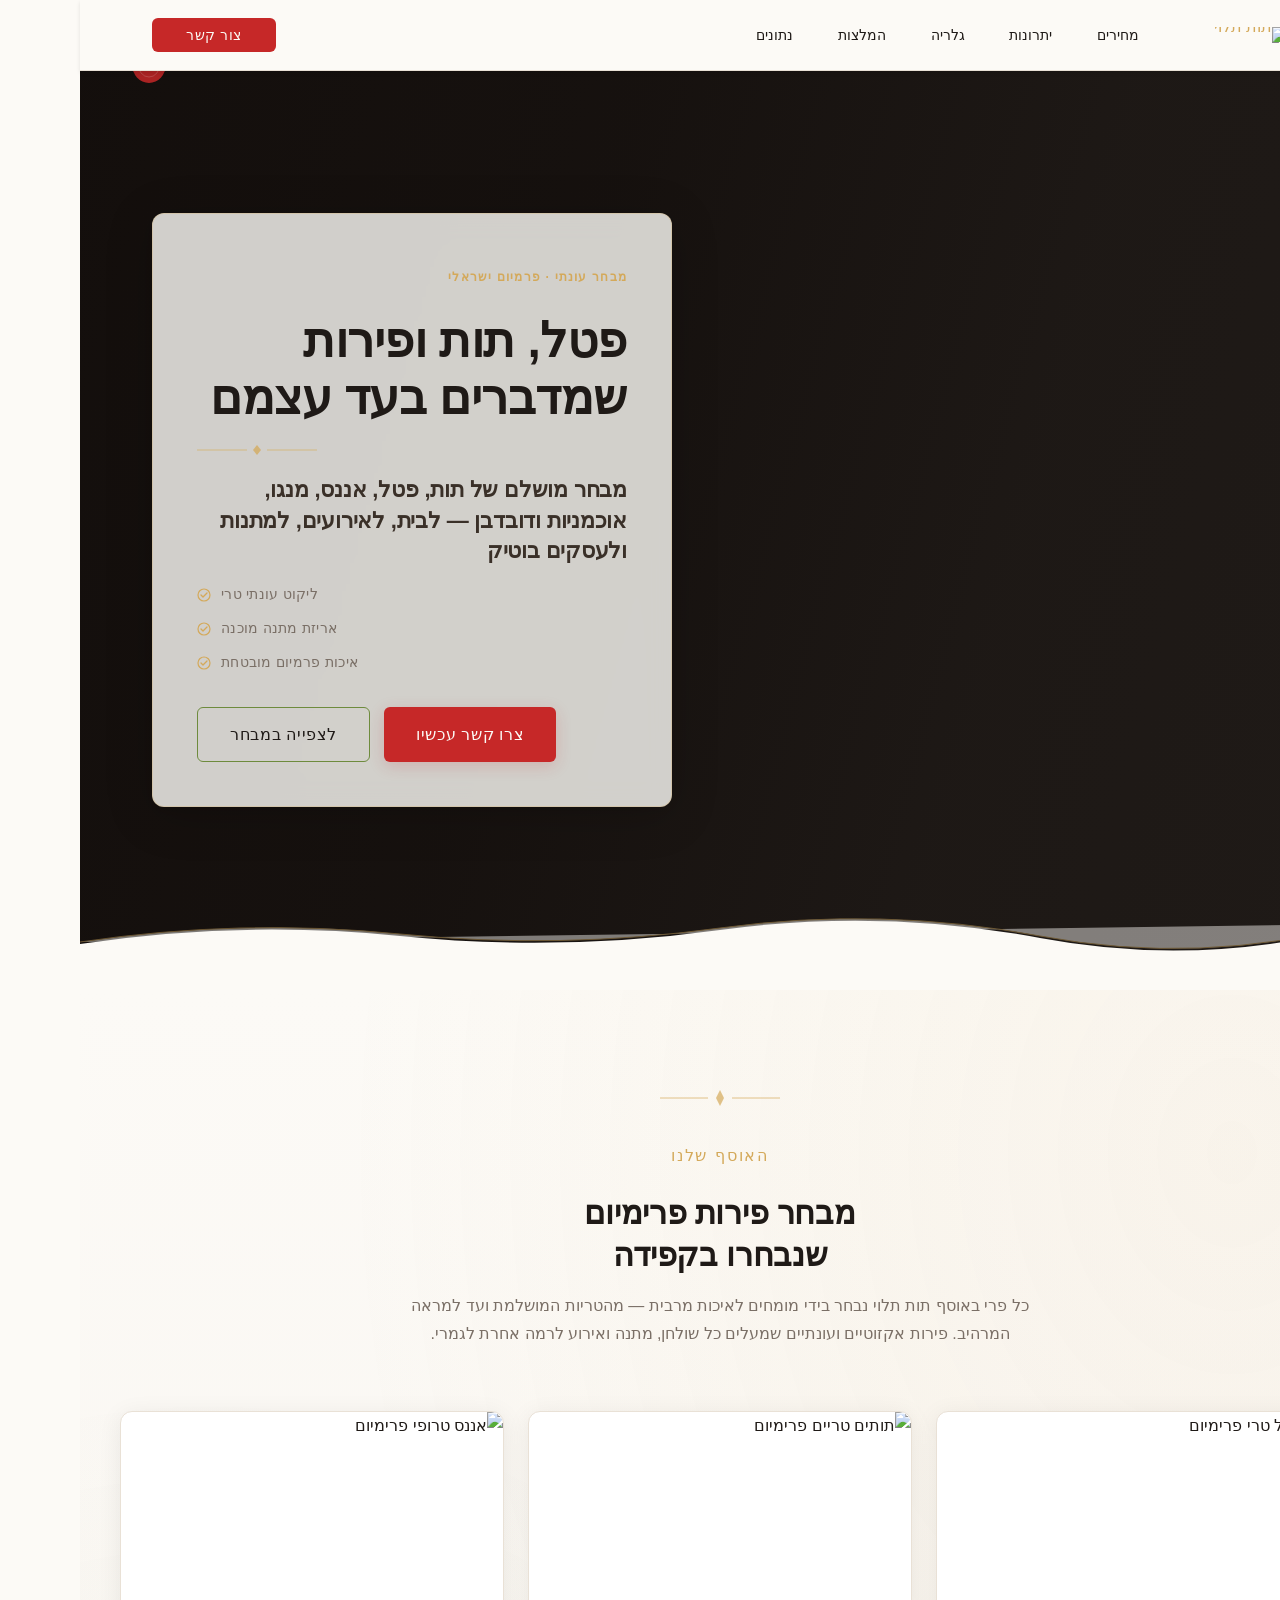
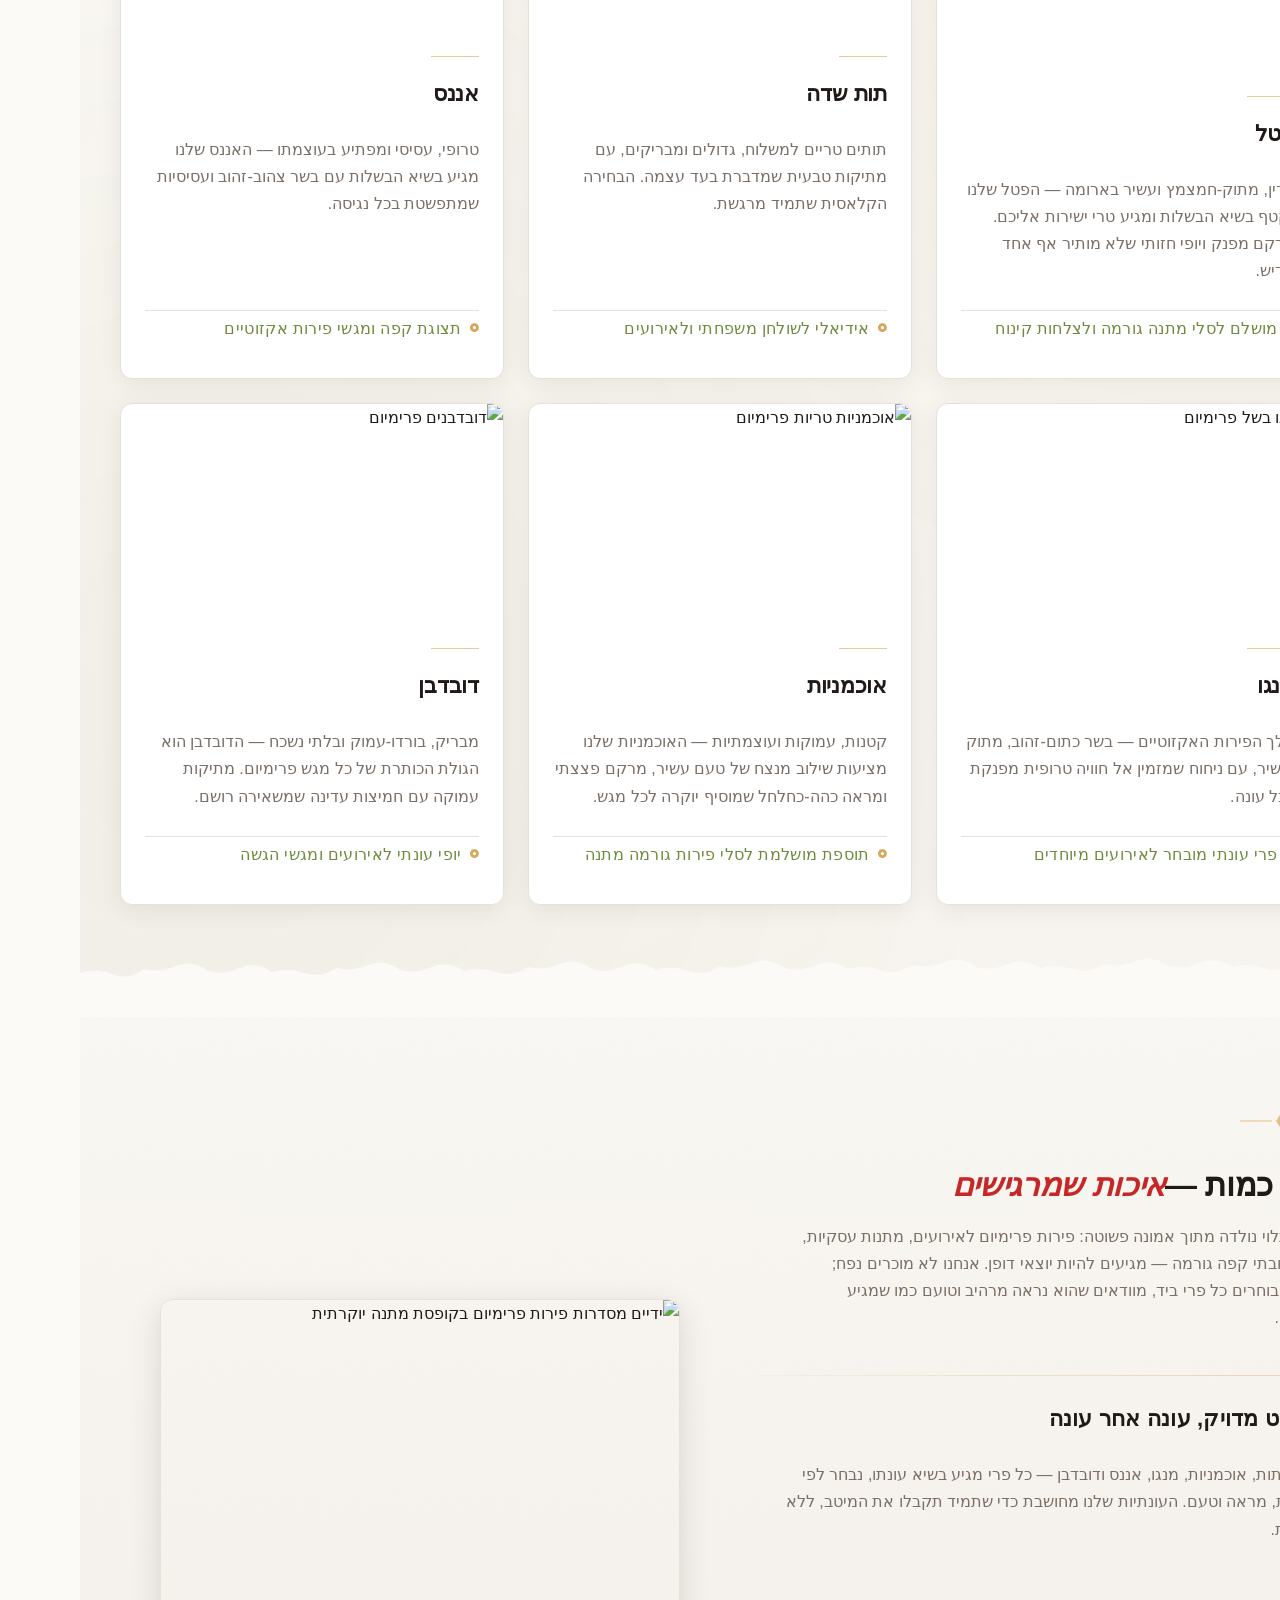
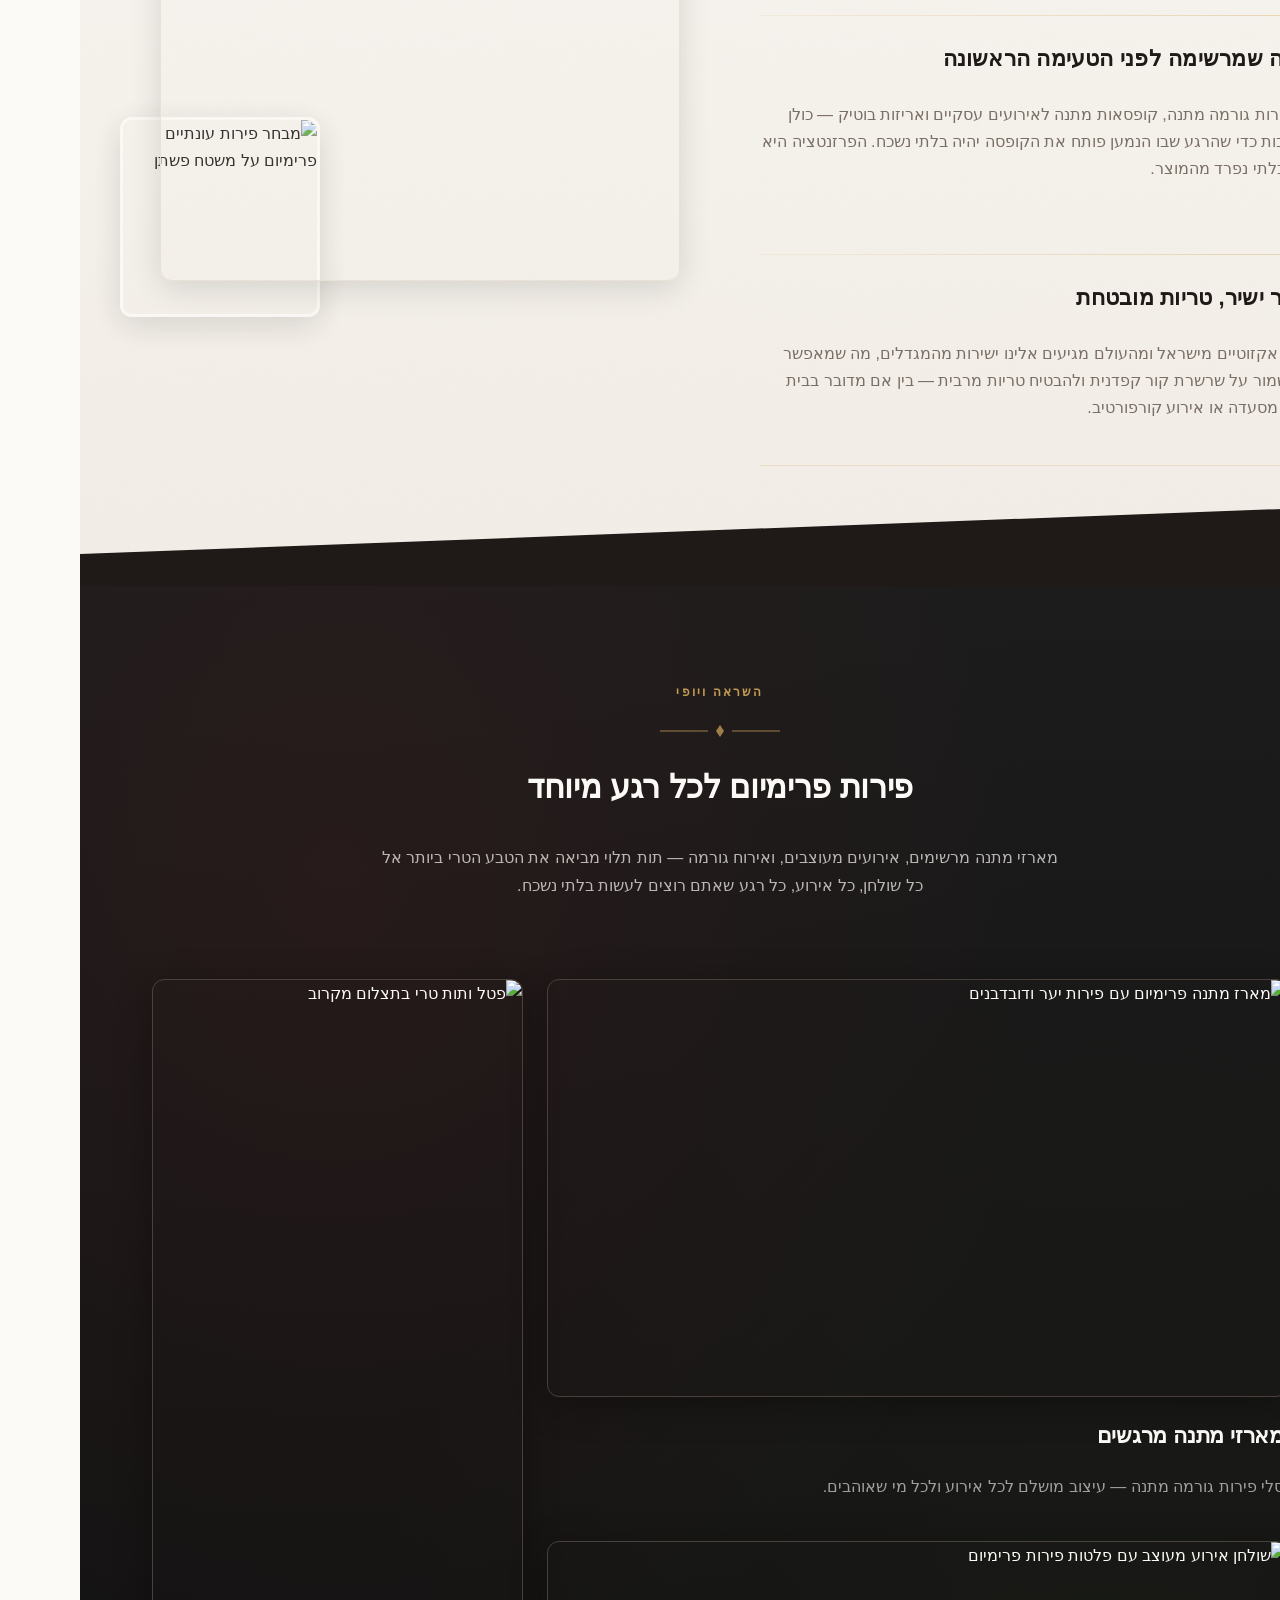
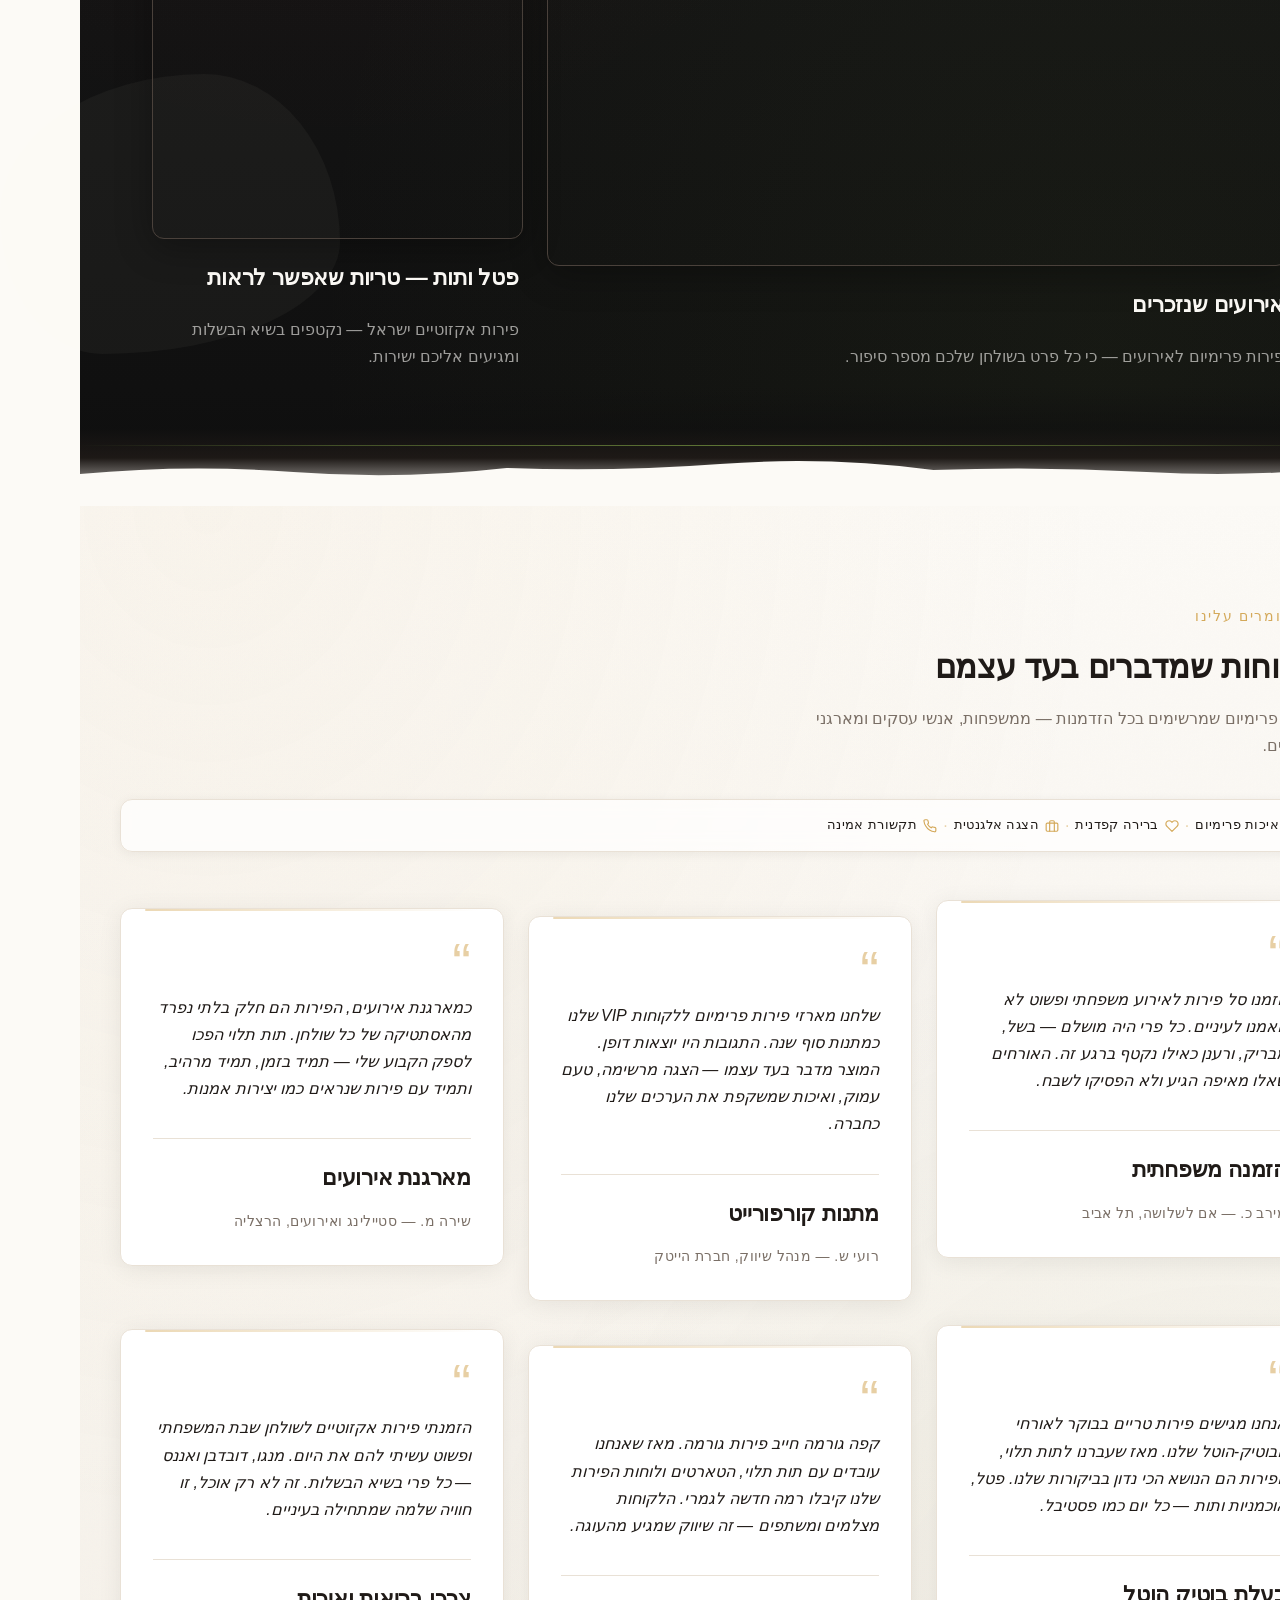
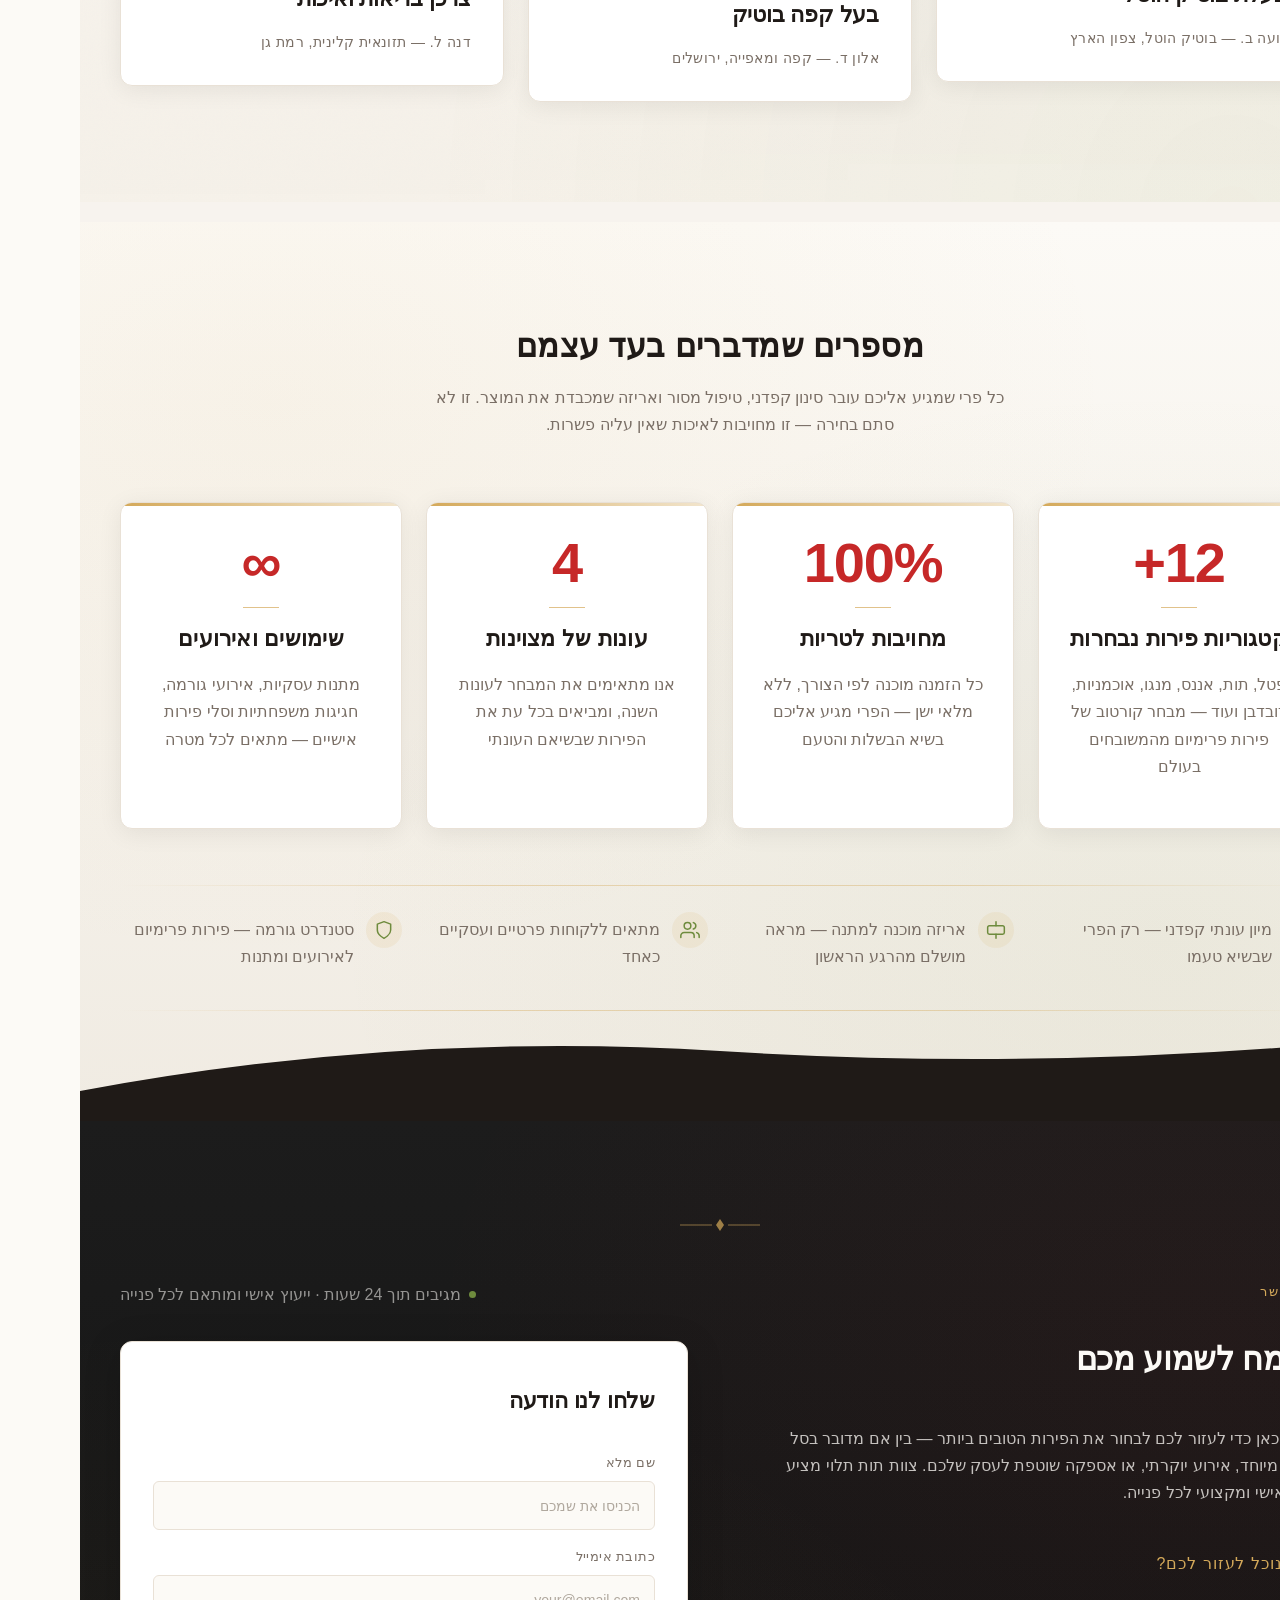
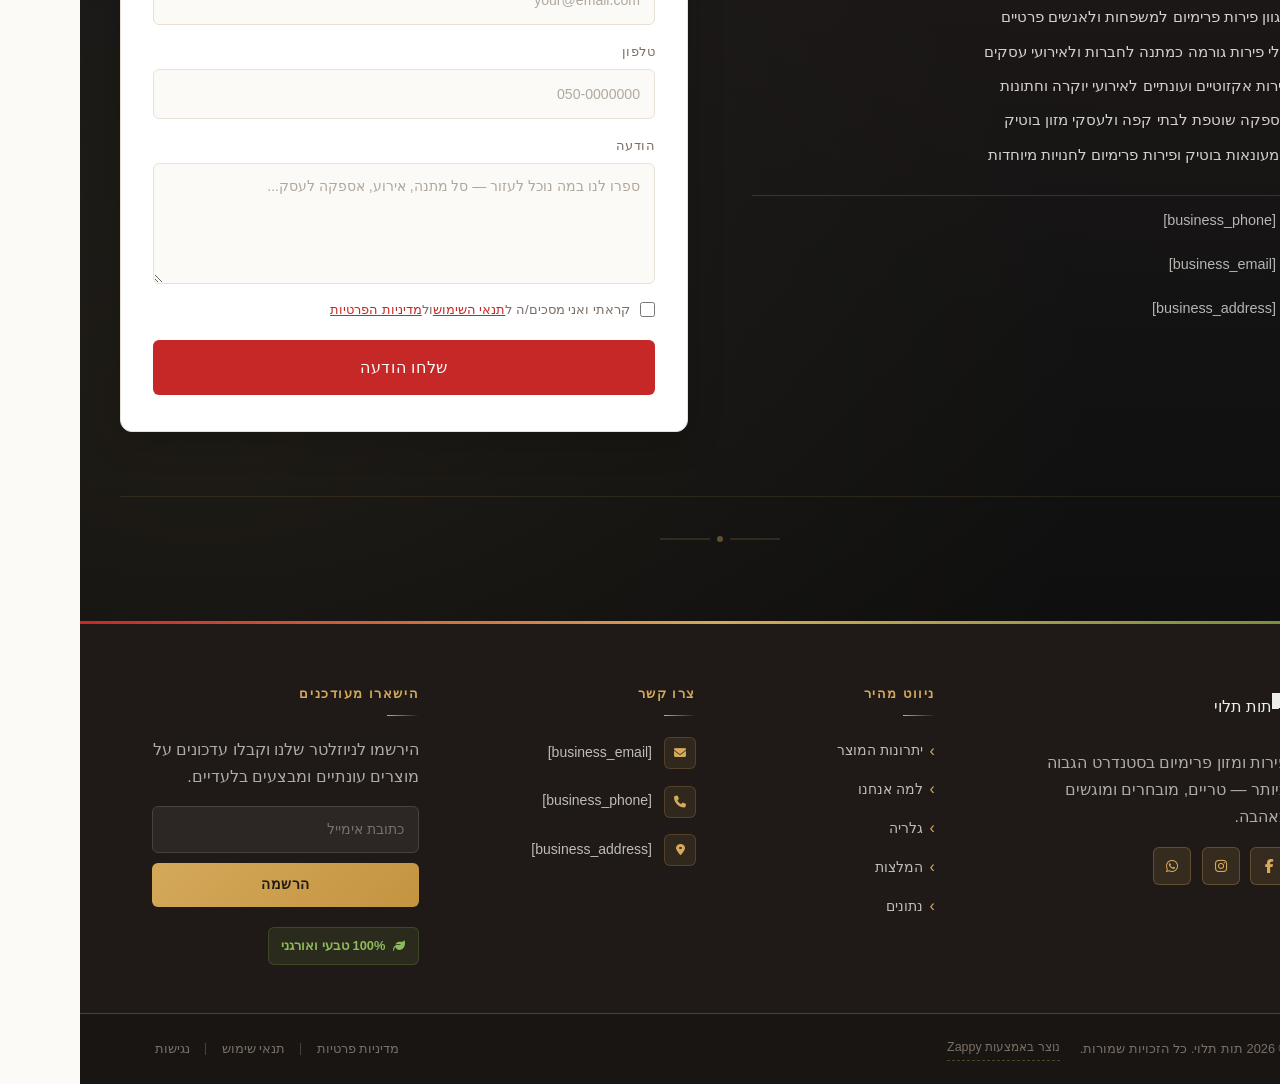
==== commit 741353a4: "Background sync: Progressive GitHub Sync" ====
--- a/public/index.html
+++ b/public/index.html
@@ -1 +1 @@
-<!doctype html><html dir="rtl" lang="he"><head><meta charset="UTF-8"><meta content="width=device-width,initial-scale=1" name="viewport"><meta content="index, follow" name="robots"><title>פטל — תות תלוי</title><meta content="A premium fruit brand offering a curated selection of high-quality exotic and seasonal fruits including raspberries, strawberries, pineapple, mango, blueberries" name="description"><meta content="פטל, תות, פירות פרימיום לאירועים, תות תלוי, תותים טריים למשלוח" name="keywords"><link href="/assets/favicon.ico" rel="icon" type="image/x-icon"><link href="/assets/favicon-16x16.png" rel="icon" type="image/png" sizes="16x16"><link href="/assets/favicon-32x32.png" rel="icon" type="image/png" sizes="32x32"><link href="/assets/favicon-48x48.png" rel="icon" type="image/png" sizes="48x48"><link href="/assets/favicon-192x192.png" rel="icon" type="image/png" sizes="192x192"><link href="/assets/favicon-512x512.png" rel="icon" type="image/png" sizes="512x512"><link href="/assets/apple-touch-icon.png" rel="apple-touch-icon"><script>!function(){"use strict";var t="8aecb9a5-a0a6-43f5-b321-bba7c78e65c0",e="https://api.zappy5.com/api/analytics/track",a=18e5,n=2592e6,o=!0,i=!0,r=!0;var s=function(){var e="zappy_visitor_"+t,a=null;try{if(a=localStorage.getItem(e)){var o=JSON.parse(a),i=Date.now();if(i-o.created<n)return o.lastSeen=i,localStorage.setItem(e,JSON.stringify(o)),o.id}}catch(t){console.warn("Zappy Analytics: LocalStorage not available")}var r="zv_"+Date.now()+"_"+Math.random().toString(36).substr(2,9);try{localStorage.setItem(e,JSON.stringify({id:r,created:Date.now(),lastSeen:Date.now()}))}catch(t){}return r}(),c=function(){var e="zappy_session_"+t,n=null;try{if(n=sessionStorage.getItem(e)){var o=JSON.parse(n),i=Date.now();if(i-o.timestamp<a)return o.timestamp=i,sessionStorage.setItem(e,JSON.stringify(o)),o.id}}catch(t){console.warn("Zappy Analytics: SessionStorage not available")}var r="zs_"+Date.now()+"_"+Math.random().toString(36).substr(2,9);try{sessionStorage.setItem(e,JSON.stringify({id:r,timestamp:Date.now()}))}catch(t){}return r}();function l(a,n){n=n||{};var o={website_id:t,event_type:a,page_path:window.location.pathname,referrer:document.referrer||"direct",visitor_id:s,session_id:c,metadata:n};if(navigator.sendBeacon){var i=new Blob([JSON.stringify(o)],{type:"application/json"});navigator.sendBeacon(e,i)}else fetch(e,{method:"POST",headers:{"Content-Type":"application/json"},body:JSON.stringify(o),keepalive:!0}).catch(function(t){console.warn("Zappy Analytics: Failed to track event",t)})}o&&l("pageview",{title:document.title,url:window.location.href}),i&&document.addEventListener("click",function(t){var e=t.target;if("BUTTON"===e.tagName||e.closest("button")){var a="BUTTON"===e.tagName?e:e.closest("button");l("click",{element:"button",text:a.textContent.trim().substring(0,100),id:a.id||null,class:a.className||null})}else if("A"===e.tagName||e.closest("a")){var n="A"===e.tagName?e:e.closest("a");l("navigation",{element:"link",text:n.textContent.trim().substring(0,100),href:n.href,external:n.hostname!==window.location.hostname})}},!0),r&&document.addEventListener("submit",function(t){var e=t.target;l("form_submit",{form_id:e.id||null,form_name:e.name||null,form_action:e.action||null,form_method:e.method||"GET"})},!0);var m=Date.now();window.addEventListener("beforeunload",function(){l("page_unload",{time_on_page:Math.floor((Date.now()-m)/1e3),page_path:window.location.pathname})}),window.zappyAnalytics={track:l,getVisitorId:function(){return s},getSessionId:function(){return c}}}()</script><meta content="פטל — תות תלוי" property="og:title"><meta content="A premium fruit brand offering a curated selection of high-quality exotic and seasonal fruits including raspberries, strawberries, pineapple, mango, blueberries" property="og:description"><meta content="summary_large_image" name="twitter:card"><meta content="פטל — תות תלוי" name="twitter:title"><meta content="A premium fruit brand offering a curated selection of high-quality exotic and seasonal fruits including raspberries, strawberries, pineapple, mango, blueberries" name="twitter:description"><meta content="website" property="og:type"><meta content="he_IL" property="og:locale"><link href="https://cdnjs.cloudflare.com/ajax/libs/font-awesome/6.4.0/css/all.min.css" rel="stylesheet"><link href="/assets/favicon.ico" rel="icon" type="image/x-icon"><link href="/assets/favicon-16x16.png" rel="icon" type="image/png" sizes="16x16"><link href="/assets/favicon-32x32.png" rel="icon" type="image/png" sizes="32x32"><link href="/assets/favicon-48x48.png" rel="icon" type="image/png" sizes="48x48"><link href="/assets/favicon-192x192.png" rel="icon" type="image/png" sizes="192x192"><link href="/assets/favicon-512x512.png" rel="icon" type="image/png" sizes="512x512"><link href="/assets/apple-touch-icon.png" rel="apple-touch-icon"><link href="https://cdn.jsdelivr.net/npm/vanilla-cookieconsent@3/dist/cookieconsent.css" rel="stylesheet"><script src="https://cdn.jsdelivr.net/npm/vanilla-cookieconsent@3/dist/cookieconsent.umd.js"></script><script src="https://cdn.jsdelivr.net/gh/mickidum/acc_toolbar/acctoolbar/acctoolbar.min.js"></script><link href="/styles.css" rel="stylesheet"><style id="zappy-dropdown-submenu-styles">#navMenu li:has(.sub-menu),.nav-menu li:has(.sub-menu),.navbar li:has(.sub-menu),nav li:has(.sub-menu){position:relative}#navMenu .sub-menu,.nav-menu .sub-menu,.navbar .sub-menu,nav .sub-menu{display:block!important;position:absolute!important;top:100%;left:0;min-width:220px;background:#fff;border-radius:8px;box-shadow:0 8px 25px rgba(0,0,0,.15);padding:8px 0;opacity:0;visibility:hidden;transform:translateY(10px);transition:all .3s ease;z-index:1000;list-style:none;pointer-events:none}#navMenu li:hover>.sub-menu,.nav-menu li:hover>.sub-menu,.navbar li:hover>.sub-menu,nav li:hover>.sub-menu{opacity:1!important;visibility:visible!important;transform:translateY(0)!important;pointer-events:auto!important}.sub-menu li{list-style:none;margin:0;padding:0}.sub-menu a{display:block!important;padding:10px 16px!important;color:var(--text-dark,#333)!important;font-weight:500;text-decoration:none;white-space:nowrap;transition:background-color .2s}.sub-menu .zappy-nav-child>a{padding-left:28px!important;font-size:.9em!important;opacity:.85!important}[dir=rtl] .sub-menu .zappy-nav-child>a,html[lang=ar] .sub-menu .zappy-nav-child>a,html[lang=he] .sub-menu .zappy-nav-child>a{padding-left:10px!important;padding-right:28px!important}.sub-menu .zappy-nav-parent>a{font-weight:600!important}.sub-menu a:hover{background-color:#f5f5f5}[dir=rtl] .nav-menu .sub-menu,[dir=rtl] .navbar .sub-menu,[dir=rtl] nav .sub-menu,html[lang=ar] .nav-menu .sub-menu,html[lang=ar] .navbar .sub-menu,html[lang=ar] nav .sub-menu,html[lang=he] .nav-menu .sub-menu,html[lang=he] .navbar .sub-menu,html[lang=he] nav .sub-menu{left:auto!important;right:0!important}.sub-menu:empty,.sub-menu:not(:has(li)):not(:has(> a)),.sub-menu:not(:has(li:not(.zappy-hidden-menu-item))):not(:has(> a)){display:none!important;opacity:0!important;visibility:hidden!important;pointer-events:none!important}li:has(.menu-group-title):hover>.sub-menu{opacity:1!important;visibility:visible!important;transform:translateY(0)!important;pointer-events:auto!important}#navMenu>li>.menu-group-title,.nav-menu>li>.menu-group-title{display:inline-block;padding:.5rem 1rem;cursor:default;user-select:none}@media (max-width:768px){#navMenu .sub-menu,.nav-menu .sub-menu,.navbar .sub-menu,nav .sub-menu{position:static!important;transform:none!important;box-shadow:none!important;background:0 0!important;max-height:0;overflow:hidden;opacity:0;visibility:hidden;transition:max-height .3s ease,opacity .3s ease;padding:0!important;border-radius:0!important}#navMenu .sub-menu.mobile-expanded,.nav-menu .sub-menu.mobile-expanded,.navbar .sub-menu.mobile-expanded{max-height:none!important;overflow-y:visible!important;opacity:1!important;visibility:visible!important;padding:8px 0 8px 16px!important}[dir=rtl] .sub-menu.mobile-expanded,html[lang=he] .sub-menu.mobile-expanded{padding:8px 16px 8px 0!important}#navMenu li:hover>.sub-menu,.nav-menu li:hover>.sub-menu,.navbar li:hover>.sub-menu,nav li:hover>.sub-menu{opacity:0;visibility:hidden;pointer-events:none}#navMenu li>.sub-menu.mobile-expanded,.nav-menu li>.sub-menu.mobile-expanded,.navbar li>.sub-menu.mobile-expanded,nav li>.sub-menu.mobile-expanded{opacity:1!important;visibility:visible!important;pointer-events:auto!important}#navMenu li:has(.sub-menu),.nav-menu li:has(.sub-menu),.navbar li:has(.sub-menu),nav li:has(.sub-menu){display:flex!important;flex-wrap:wrap!important;align-items:center!important;position:relative!important;min-height:44px!important}#navMenu li:has(.sub-menu)>a,.nav-menu li:has(.sub-menu)>a,.navbar li:has(.sub-menu)>a,nav li:has(.sub-menu)>a{flex:1!important;min-width:0!important}#navMenu li:has(.sub-menu)>.menu-group-title,.nav-menu li:has(.sub-menu)>.menu-group-title,.navbar li:has(.sub-menu)>.menu-group-title,nav li:has(.sub-menu)>.menu-group-title{flex:1!important;min-width:0!important;padding:0!important;line-height:inherit!important}#navMenu li:has(.sub-menu)>.sub-menu,.nav-menu li:has(.sub-menu)>.sub-menu,.navbar li:has(.sub-menu)>.sub-menu,nav li:has(.sub-menu)>.sub-menu{flex-basis:100%!important;width:100%!important}#navMenu li:has(.sub-menu)>a [class*=arrow],#navMenu li:has(.sub-menu)>a [class*=chevron],.nav-menu li:has(.sub-menu)>a .fa-angle-down,.nav-menu li:has(.sub-menu)>a .fa-chevron-down,.nav-menu li:has(.sub-menu)>a [class*=arrow],.nav-menu li:has(.sub-menu)>a [class*=chevron],nav li:has(.sub-menu)>a [class*=arrow],nav li:has(.sub-menu)>a [class*=chevron]{display:none!important;visibility:hidden!important}.mobile-submenu-toggle{display:flex!important;align-items:center!important;justify-content:center!important;width:44px!important;height:auto!important;background:0 0!important;border:none!important;cursor:pointer!important;color:var(--text-dark)!important;position:static!important;flex-shrink:0!important;align-self:stretch!important;z-index:2!important;padding:0!important;margin:0!important}.mobile-submenu-toggle::after{content:''!important;width:0!important;height:0!important;border-left:6px solid transparent!important;border-right:6px solid transparent!important;border-top:7px solid currentColor!important;transition:transform .3s ease!important}.mobile-submenu-toggle.expanded::after{transform:rotate(180deg)!important}.sub-menu a{padding:10px 0!important;display:block!important;color:var(--text-dark)!important;white-space:normal!important}.sub-menu .zappy-nav-child>a{padding-left:28px!important;font-size:.9em!important;opacity:.85!important}[dir=rtl] .sub-menu .zappy-nav-child>a,html[lang=ar] .sub-menu .zappy-nav-child>a,html[lang=he] .sub-menu .zappy-nav-child>a{padding-left:0!important;padding-right:28px!important}.sub-menu .zappy-nav-parent>a{font-weight:600!important}#navMenu.active,.nav-menu.active{max-width:100vw!important;overflow-x:hidden!important;box-sizing:border-box!important}.navbar .sub-menu li a,.zappy-products-dropdown .sub-menu a,nav.navbar .sub-menu li a{color:var(--text-dark)!important}}@media (min-width:769px){.mobile-submenu-toggle{display:none!important}}</style><style id="mobile-lang-menu-deployed-css">@media (max-width:768px){.lang-switcher,.nav-container .lang-switcher,.nav-cta-container .lang-switcher,.nav-ecommerce-icons .lang-switcher,.nav-icons-left .lang-switcher,.navbar .lang-switcher,.navbar .nav-cta-container .lang-switcher{display:none!important}.mobile-lang-menu{width:100%;border-top:1px solid rgba(128,128,128,.2);padding:8px 0 0 0;margin-top:8px}.mobile-lang-toggle{display:flex!important;align-items:center;justify-content:space-between;width:100%;padding:12px 16px;background:0 0;border:none;cursor:pointer;font-size:15px;color:inherit;font-family:inherit}.mobile-lang-toggle::after{content:'';display:inline-block;width:8px;height:8px;border-right:2px solid currentColor;border-bottom:2px solid currentColor;transform:rotate(45deg);transition:transform .3s ease;margin-left:8px}.mobile-lang-toggle.expanded::after{transform:rotate(-135deg)}.mobile-lang-options{max-height:0;overflow:hidden;transition:max-height .3s ease}.mobile-lang-options.expanded{max-height:300px}.mobile-lang-option{display:flex!important;align-items:center;gap:10px;padding:10px 24px;text-decoration:none;color:inherit;font-size:14px;font-family:inherit}.mobile-lang-option:hover{background:rgba(128,128,128,.1)}.mobile-lang-option.active{font-weight:600;opacity:.7;pointer-events:none}.mobile-lang-option img{width:20px;height:20px;border-radius:50%}}@media (min-width:769px){.mobile-lang-menu{display:none!important}}</style><style id="zappy-widget-visibility">#mic-access-tool-box,#mic-access-tool-general-button,#mic-init-access-tool #mic-access-tool-box,#mic-init-access-tool #mic-access-tool-general-button,#mic-init-access-tool .mic-access-tool-general-button,._access-icon,._access-menu,.mic-access-tool-box,.mic-access-tool-general-button,div[id*=mic-access-tool-box]{display:none!important;visibility:hidden!important;opacity:0!important;pointer-events:none!important}</style></head><body><nav class="navbar" dir="rtl"><button class="mobile-toggle" aria-label="Menu" id="mobileToggle"><svg viewBox="0 0 24 24" fill="none" height="24" width="24" class="hamburger-icon"><path d="M3 12h18M3 6h18M3 18h18" stroke="currentColor" stroke-width="2" stroke-linecap="round"></path></svg><svg viewBox="0 0 24 24" fill="none" height="24" width="24" class="close-icon" style="display:none"><path d="M18 6L6 18M6 6l12 12" stroke="currentColor" stroke-width="2" stroke-linecap="round"></path></svg></button><button class="phone-header-btn" aria-label="Call" data-phone=""><svg viewBox="0 0 24 24" fill="currentColor" height="20" width="20"><path d="M22 16.92v3a2 2 0 0 1-2.18 2 19.79 19.79 0 0 1-8.63-3.07 19.5 19.5 0 0 1-6-6 19.79 19.79 0 0 1-3.07-8.67A2 2 0 0 1 4.11 2h3a2 2 0 0 1 2 1.72 12.84 12.84 0 0 0 .7 2.81 2 2 0 0 1-.45 2.11L8.09 9.91a16 16 0 0 0 6 6l1.27-1.27a2 2 0 0 1 2.11-.45 12.84 12.84 0 0 0 2.81.7A2 2 0 0 1 22 16.92z"></path></svg></button><div class="nav-container"><div class="nav-right-group"><div class="nav-brand"><a href="/" class="logo-link"><img alt="תות תלוי" src="/assets/logo.webp" class="logo"></a></div><ul class="nav-menu" id="navMenu"><li><a href="#features">תכונות</a></li><li><a href="#benefits">יתרונות</a></li><li><a href="#gallery">גלריה</a></li><li><a href="#testimonials">המלצות</a></li><li><a href="#stats">נתונים</a></li></ul></div><div class="nav-cta-container"><a href="#contact" class="nav-cta-btn">צור קשר</a></div></div></nav><script>window.addEventListener("load",function(){const e=document.querySelector(".navbar, nav, header");if(!e)return void console.log("[Navbar] Navbar element not found");let t=document.getElementById("mobileToggle")||document.querySelector(".mobile-toggle")||document.querySelector(".hamburger")||document.querySelector(".hamburger-menu")||document.querySelector(".menu-toggle")||document.querySelector(".burger-menu")||document.querySelector('[aria-label="Menu"]')||document.querySelector('[aria-label="תפריט"]');const o=document.querySelector(".phone-header-btn"),n=window.getComputedStyle(e);let r=n.backgroundColor;if(console.log("[Navbar] Initial navbar background:",r),"transparent"===r||"rgba(0, 0, 0, 0)"===r||r.startsWith("rgba")&&r.includes(", 0)")){const e=n.backgroundImage;if(e&&"none"!==e)console.log("[Navbar] Navbar has background image/gradient, using dark text"),r="rgb(240, 240, 240)";else{const e=window.getComputedStyle(document.body).backgroundColor;console.log("[Navbar] Navbar transparent, using body background:",e),r=e}}const i=r.match(/\d+/g);if(i&&i.length>=3){const e=(.299*parseInt(i[0])+.587*parseInt(i[1])+.114*parseInt(i[2]))/255;console.log("[Navbar] Mobile button colors preserved from Claude CSS (luminance:",e.toFixed(2)+")");const n=document.createElement("style");n.id="zappy-mobile-nav-fix";document.documentElement.lang;document.documentElement.dir,n.textContent='\n        /* Hide mobile buttons on desktop, show only on mobile */\n        @media (min-width: 769px) {\n          .mobile-toggle,\n          .phone-header-btn {\n            display: none !important;\n          }\n        }\n        \n        /* Show and position mobile buttons correctly on mobile */\n        @media (max-width: 768px) {\n          .mobile-toggle,\n          .phone-header-btn {\n            position: absolute !important;\n            top: 50% !important;\n            transform: translateY(-50%) !important;\n            z-index: 1001 !important;\n            display: flex !important;\n            align-items: center !important;\n            justify-content: center !important;\n            width: 36px !important;\n            height: 36px !important;\n            border-radius: 50% !important;\n            border: none !important;\n            cursor: pointer !important;\n            padding: 6px !important;\n            background: none !important;\n            color: var(--nav-text, var(--text-dark)) !important;\n          }\n          \n          /* LTR positioning (default): hamburger LEFT, phone RIGHT */\n          html:not([dir="rtl"]):not([lang="he"]):not([lang="ar"]) .mobile-toggle,\n          html[dir="ltr"] .mobile-toggle {\n            left: 12px !important;\n            right: auto !important;\n          }\n          html:not([dir="rtl"]):not([lang="he"]):not([lang="ar"]) .phone-header-btn,\n          html[dir="ltr"] .phone-header-btn {\n            right: 12px !important;\n            left: auto !important;\n          }\n          \n          /* RTL positioning: hamburger RIGHT, phone LEFT */\n          html[dir="rtl"] .mobile-toggle,\n          html[lang="he"] .mobile-toggle,\n          html[lang="ar"] .mobile-toggle {\n            right: 12px !important;\n            left: auto !important;\n          }\n          html[dir="rtl"] .phone-header-btn,\n          html[lang="he"] .phone-header-btn,\n          html[lang="ar"] .phone-header-btn {\n            left: 12px !important;\n            right: auto !important;\n          }\n          \n          /* CRITICAL: Ensure nav-container has min-height on mobile */\n          /* All children are positioned absolutely/fixed on mobile, so height:auto collapses to 0 */\n          .nav-container {\n            min-height: 70px !important;\n            position: relative !important;\n          }\n          \n          /* Ensure SVG icons are properly sized and inherit color */\n          .mobile-toggle svg,\n          .phone-header-btn svg {\n            width: 24px !important;\n            height: 24px !important;\n            /* Don\'t force display - let JavaScript control hamburger/close toggle */\n          }\n          \n          /* Reset nav-cta-container on mobile - remove desktop box-shadow/padding */\n          /* that creates a visible ghost box when CTA button is hidden */\n          .nav-cta-container {\n            box-shadow: none !important;\n            padding: 0 !important;\n          }\n          \n          /* Hide nav-cta-container entirely on mobile when there\'s no lang-switcher */\n          /* (only the CTA button is inside, and it\'s hidden on mobile) */\n          .nav-cta-container:not(:has(.lang-switcher)) {\n            display: none !important;\n          }\n          \n          /* CRITICAL: Prevent hero image fade gradient from bleeding over headline text */\n          /* The .image-fade-gradient has bottom: -30px (extends below parent) */\n          /* On mobile stacked layout, this overlaps the h1 text below the image */\n          .hero-image-column {\n            overflow: hidden !important;\n          }\n          .image-fade-gradient {\n            bottom: 0 !important;\n          }\n          \n          /* Hide desktop language switcher on mobile - hamburger menu handles it */\n          /* High specificity to override stored CSS */\n          .lang-switcher,\n          .nav-cta-container .lang-switcher,\n          .nav-container .lang-switcher,\n          .navbar .lang-switcher,\n          .navbar .nav-cta-container .lang-switcher {\n            display: none !important;\n          }\n        }\n      ';const r=document.getElementById("zappy-mobile-nav-fix");r&&r.remove(),document.head.appendChild(n),console.log("[Navbar] Critical CSS injected for mobile nav positioning");const l=window.innerWidth<=768;if(t){const e=t.querySelector(".hamburger-icon"),o=t.querySelector(".close-icon");e&&(e.style.setProperty("width","24px","important"),e.style.setProperty("height","24px","important"),e.style.setProperty("display","block","important")),o&&(o.style.setProperty("width","24px","important"),o.style.setProperty("height","24px","important"),o.style.setProperty("display","none","important")),l?(t.style.setProperty("position","absolute","important"),t.style.setProperty("top","50%","important"),t.style.setProperty("transform","translateY(-50%)","important"),t.style.setProperty("z-index","1001","important"),t.style.removeProperty("left"),t.style.removeProperty("right"),console.log("[Navbar] Mobile toggle positioning applied (mobile viewport)")):(t.style.removeProperty("position"),t.style.removeProperty("top"),t.style.removeProperty("transform"),t.style.removeProperty("z-index"),t.style.removeProperty("left"),t.style.removeProperty("right"),console.log("[Navbar] Desktop viewport - cleared mobile toggle inline positioning"))}if(o){const e=o.querySelector("svg");e&&(e.style.width="24px",e.style.height="24px",e.setAttribute("width","24"),e.setAttribute("height","24")),l?(o.style.setProperty("position","absolute","important"),o.style.setProperty("top","50%","important"),o.style.setProperty("transform","translateY(-50%)","important"),o.style.setProperty("z-index","1001","important"),o.style.removeProperty("left"),o.style.removeProperty("right"),console.log("[Navbar] Phone button positioning applied (mobile viewport)")):(o.style.removeProperty("position"),o.style.removeProperty("top"),o.style.removeProperty("transform"),o.style.removeProperty("z-index"),o.style.removeProperty("left"),o.style.removeProperty("right"),console.log("[Navbar] Desktop viewport - cleared phone button inline positioning"))}}else console.log("[Navbar] Could not parse background color:",r);t=document.getElementById("mobileToggle")||document.querySelector(".mobile-toggle")||document.querySelector(".hamburger")||document.querySelector(".hamburger-menu")||document.querySelector(".menu-toggle")||document.querySelector(".burger-menu")||document.querySelector('[aria-label="Menu"]')||document.querySelector('[aria-label="תפריט"]');const l=document.getElementById("navMenu")||document.querySelector(".nav-menu")||document.querySelector(".nav-links")||document.querySelector("nav ul:not(.submenu)");if(!t||!l)return void console.log("[Navbar] Mobile toggle or menu not found:",{toggle:!!t,menu:!!l});l.id||(l.id="navMenu"),console.log("[Navbar] Initializing mobile menu...");const a=t.cloneNode(!0);t.parentNode.replaceChild(a,t),a.addEventListener("click",function(e){e.preventDefault(),e.stopPropagation();const t=this.querySelector(".hamburger-icon"),o=this.querySelector(".close-icon");l.classList.contains("active")?(l.classList.remove("active"),t&&t.style.setProperty("display","block","important"),o&&o.style.setProperty("display","none","important"),document.body.style.overflow="",console.log("[Navbar] Menu closed")):(l.classList.add("active"),t&&t.style.setProperty("display","none","important"),o&&o.style.setProperty("display","block","important"),document.body.style.overflow="hidden",console.log("[Navbar] Menu opened"))}),l.querySelectorAll("a").forEach(function(e){e.addEventListener("click",function(){if("#"===this.getAttribute("href"))return;const e=a.querySelector(".hamburger-icon"),t=a.querySelector(".close-icon");l.classList.remove("active"),e&&e.style.setProperty("display","block","important"),t&&t.style.setProperty("display","none","important"),document.body.style.overflow="",console.log("[Navbar] Menu closed (link clicked)")})});var s=l.querySelectorAll(".dropdown-toggle");s.forEach(function(e){e.addEventListener("click",function(e){e.preventDefault(),e.stopPropagation();var t=this.closest(".nav-dropdown");t&&(t.parentNode.querySelectorAll(".nav-dropdown.open").forEach(function(e){e!==t&&e.classList.remove("open")}),t.classList.toggle("open"),console.log("[Navbar] Dropdown toggled:",t.classList.contains("open")?"open":"closed"))})}),document.addEventListener("click",function(e){e.target.closest(".nav-dropdown")||document.querySelectorAll(".nav-dropdown.open").forEach(function(e){e.classList.remove("open")})}),console.log("[Navbar] Dropdown handlers initialized for "+s.length+" dropdowns"),o&&o.addEventListener("click",function(){const e=document.querySelectorAll('a[href^="tel:"]'),t=e.length>0?e[0].getAttribute("href").replace("tel:",""):"[business_phone]";window.location.href="tel:"+t,console.log("[Navbar] Phone button clicked")}),console.log("[Navbar] Mobile menu initialized successfully");const p=function(){const e=document.querySelector(".whatsapp-float");e&&(window.innerWidth>=769?(e.style.setProperty("display","none","important"),e.style.setProperty("visibility","hidden","important"),e.style.setProperty("opacity","0","important"),e.style.setProperty("pointer-events","none","important"),console.log("[WhatsApp] Button hidden on desktop")):(e.style.removeProperty("display"),e.style.removeProperty("visibility"),e.style.removeProperty("opacity"),e.style.removeProperty("pointer-events"),console.log("[WhatsApp] Button visible on mobile")))};let c;p(),window.addEventListener("resize",function(){clearTimeout(c),c=setTimeout(p,100)})})</script><main><section class="index-hero-section" data-layout-spec="בית-hero" dir="rtl" id="hero" data-hero-type="fullscreen-scrim"><div class="index-hero-bg-wrapper"><img alt="מבחר פירות פרימיום - תות, פטל, אננס, מנגו, אוכמניות ודובדבן על משטח אבן בהיר" src="/assets/site-index-hero-image-1.webp" data-context="Premium luxury still-life fruit arrangement on pale warm stone surface with natural soft morning light. Features fresh strawberries, raspberries, pineapple slices, mango halves, blueberries, and cherries artfully arranged. Sunlit, editorial food photography style with warm champagne tones, shallow depth of field, and a refined gourmet aesthetic. Full-bleed background image for a premium fruit brand." data-placeholder="index-hero-image-1" height="900" width="1400" class="index-hero-bg-img" data-hero-bg="true"></div><div class="index-hero-scrim" aria-hidden="true"></div><div class="index-hero-brand-motif" aria-hidden="true"><svg viewBox="0 0 42 48" fill="none" height="48" width="42" xmlns="http://www.w3.org/2000/svg" aria-hidden="true" data-no-icon-edit="true"><ellipse cx="21" cy="28" fill="#C62828" rx="17" ry="19" opacity="0.92"></ellipse><ellipse cx="21" cy="28" fill="none" rx="11" ry="13" stroke="rgba(255,255,255,0.18)" stroke-width="1"></ellipse><ellipse cx="17" cy="24" fill="rgba(255,255,255,0.35)" rx="1.1" ry="1.5" transform="rotate(-10 17 24)"></ellipse><ellipse cx="22" cy="21" fill="rgba(255,255,255,0.35)" rx="1.1" ry="1.5" transform="rotate(5 22 21)"></ellipse><ellipse cx="27" cy="25" fill="rgba(255,255,255,0.35)" rx="1.1" ry="1.5" transform="rotate(-5 27 25)"></ellipse><ellipse cx="19" cy="31" fill="rgba(255,255,255,0.35)" rx="1.1" ry="1.5" transform="rotate(8 19 31)"></ellipse><ellipse cx="25" cy="32" fill="rgba(255,255,255,0.35)" rx="1.1" ry="1.5" transform="rotate(-8 25 32)"></ellipse><path d="M21 10 Q21 6 24 4" fill="none" stroke="#6E8B3D" stroke-width="2" stroke-linecap="round"></path><path d="M21 10 Q18 5 15 5" fill="none" stroke="#6E8B3D" stroke-width="1.5" stroke-linecap="round"></path><path d="M21 10 Q23 7 26 8" fill="none" stroke="#6E8B3D" stroke-width="1.5" stroke-linecap="round"></path><path d="M21 12 Q17 9 14 11 Q18 13 21 12Z" fill="#6E8B3D" opacity="0.9"></path><path d="M21 12 Q25 9 28 11 Q24 13 21 12Z" fill="#6E8B3D" opacity="0.9"></path><path d="M21 12 Q20 8 21 6 Q22 9 21 12Z" fill="#6E8B3D" opacity="0.85"></path></svg></div><div class="index-hero-content-wrapper"><article class="index-hero-card"><span class="index-hero-eyebrow">מבחר עונתי · פרמיום ישראלי</span><h1 class="index-hero-h1">פטל, תות ופירות<br>שמדברים בעד עצמם</h1><div class="index-hero-ornament" aria-hidden="true"><svg viewBox="0 0 120 14" fill="none" height="14" width="120" xmlns="http://www.w3.org/2000/svg" aria-hidden="true" data-no-icon-edit="true"><line stroke="#D4A95A" stroke-width="1" x1="0" x2="50" y1="7" y2="7" opacity="0.65"></line><polygon fill="#D4A95A" opacity="0.75" points="60,2 64,7 60,12 56,7"></polygon><line stroke="#D4A95A" stroke-width="1" x1="70" x2="120" y1="7" y2="7" opacity="0.65"></line></svg></div><h3 class="index-hero-subtitle">מבחר מושלם של תות, פטל, אננס, מנגו, אוכמניות ודובדבן — לבית, לאירועים, למתנות ולעסקים בוטיק</h3><ul class="index-hero-reassurance"><li><svg viewBox="0 0 14 14" fill="none" height="14" width="14" xmlns="http://www.w3.org/2000/svg" data-element-type="icon" data-icon-type="svg"><circle cx="7" cy="7" r="6" stroke="#D4A95A" stroke-width="1.2"></circle><path d="M4 7l2 2 4-4" stroke="#D4A95A" stroke-width="1.3" stroke-linecap="round" stroke-linejoin="round"></path></svg><span>ליקוט עונתי טרי</span></li><li><svg viewBox="0 0 14 14" fill="none" height="14" width="14" xmlns="http://www.w3.org/2000/svg" data-element-type="icon" data-icon-type="svg"><circle cx="7" cy="7" r="6" stroke="#D4A95A" stroke-width="1.2"></circle><path d="M4 7l2 2 4-4" stroke="#D4A95A" stroke-width="1.3" stroke-linecap="round" stroke-linejoin="round"></path></svg><span>אריזת מתנה מוכנה</span></li><li><svg viewBox="0 0 14 14" fill="none" height="14" width="14" xmlns="http://www.w3.org/2000/svg" data-element-type="icon" data-icon-type="svg"><circle cx="7" cy="7" r="6" stroke="#D4A95A" stroke-width="1.2"></circle><path d="M4 7l2 2 4-4" stroke="#D4A95A" stroke-width="1.3" stroke-linecap="round" stroke-linejoin="round"></path></svg><span>איכות פרמיום מובטחת</span></li></ul><div class="index-hero-cta-group"><a href="#contact" class="index-hero-btn-primary">צרו קשר עכשיו</a><a href="#selections" class="index-hero-btn-secondary">לצפייה במבחר</a></div></article></div><div class="index-hero-divider-wrapper"><svg viewBox="0 0 1440 90" xmlns="http://www.w3.org/2000/svg" aria-hidden="true" data-no-icon-edit="true" preserveAspectRatio="none"><path d="M0,42 Q180,18 360,34 T720,28 T1080,36 T1440,24" fill="#FCFAF6" opacity="0.45" stroke="#D4A95A" stroke-width="1"></path><path d="M0,90 L0,44 Q180,20 360,36 T720,30 T1080,38 T1440,26 L1440,90 Z" fill="#FCFAF6"></path></svg></div></section><section class="index-features-section" data-layout-spec="בית-features" dir="rtl" id="features"><div class="index-features-ornament" aria-hidden="true"><svg viewBox="0 0 120 24" fill="none" height="24" width="120" xmlns="http://www.w3.org/2000/svg" aria-hidden="true" data-no-icon-edit="true"><line stroke="#D4A95A" stroke-width="1" x1="0" x2="48" y1="12" y2="12" stroke-opacity="0.7"></line><path d="M60 4 L64 12 L60 20 L56 12 Z" fill="#D4A95A" fill-opacity="0.7"></path><line stroke="#D4A95A" stroke-width="1" x1="72" x2="120" y1="12" y2="12" stroke-opacity="0.7"></line></svg></div><div class="index-features-container"><div class="index-features-intro"><p class="index-features-label">האוסף שלנו</p><h2 class="index-features-heading">מבחר פירות פרימיום<br>שנבחרו בקפידה</h2><p class="index-features-subtext">כל פרי באוסף תות תלוי נבחר בידי מומחים לאיכות מרבית — מהטריות המושלמת ועד למראה המרהיב. פירות אקזוטיים ועונתיים שמעלים כל שולחן, מתנה ואירוע לרמה אחרת לגמרי.</p></div><div class="index-features-grid"><article class="index-features-card index-features-card--featured"><figure class="index-features-card-image-wrap"><img alt="פטל טרי פרימיום" src="/assets/site-index-features-image-1.webp" data-context="Close-up of fresh premium raspberries arranged elegantly on a white marble surface, vibrant deep red color, professional food photography, clean and minimal background, editorial luxury food style" data-placeholder="index-features-image-1" height="400" width="600"></figure><div class="index-features-card-body"><div class="index-features-card-accent-line" aria-hidden="true"></div><h3 class="index-features-card-title">פטל</h3><p class="index-features-card-desc">עדין, מתוק-חמצמץ ועשיר בארומה — הפטל שלנו נקטף בשיא הבשלות ומגיע טרי ישירות אליכם. מרקם מפנק ויופי חזותי שלא מותיר אף אחד אדיש.</p><p class="index-features-card-use"><i class="fa-circle-dot fa-solid index-features-use-icon" aria-hidden="true"></i>מושלם לסלי מתנה גורמה ולצלחות קינוח</p></div></article><article class="index-features-card"><figure class="index-features-card-image-wrap"><img alt="תותים טריים פרימיום" src="/assets/site-index-features-image-2.webp" data-context="Beautiful fresh premium strawberries with bright red color and green leaves, arranged on a light linen background, professional editorial food photography, luxury produce presentation" data-placeholder="index-features-image-2" height="300" width="400"></figure><div class="index-features-card-body"><div class="index-features-card-accent-line" aria-hidden="true"></div><h3 class="index-features-card-title">תות שדה</h3><p class="index-features-card-desc">תותים טריים למשלוח, גדולים ומבריקים, עם מתיקות טבעית שמדברת בעד עצמה. הבחירה הקלאסית שתמיד מרגשת.</p><p class="index-features-card-use"><i class="fa-circle-dot fa-solid index-features-use-icon" aria-hidden="true"></i>אידיאלי לשולחן משפחתי ולאירועים</p></div></article><article class="index-features-card"><figure class="index-features-card-image-wrap"><img alt="אננס טרופי פרימיום" src="/assets/site-index-features-image-3.webp" data-context="Whole and sliced fresh premium pineapple displayed on a light marble surface, golden yellow flesh visible, clean editorial food photography, luxury tropical fruit presentation" data-placeholder="index-features-image-3" height="300" width="400"></figure><div class="index-features-card-body"><div class="index-features-card-accent-line" aria-hidden="true"></div><h3 class="index-features-card-title">אננס</h3><p class="index-features-card-desc">טרופי, עסיסי ומפתיע בעוצמתו — האננס שלנו מגיע בשיא הבשלות עם בשר צהוב-זהוב ועסיסיות שמתפשטת בכל נגיסה.</p><p class="index-features-card-use"><i class="fa-circle-dot fa-solid index-features-use-icon" aria-hidden="true"></i>תצוגת קפה ומגשי פירות אקזוטיים</p></div></article><article class="index-features-card"><figure class="index-features-card-image-wrap"><img alt="מנגו בשל פרימיום" src="/assets/site-index-features-image-4.webp" data-context="Ripe premium mango cut open showing golden orange flesh, elegant food photography on light neutral background, luxury exotic fruit, editorial style with soft natural lighting" data-placeholder="index-features-image-4" height="300" width="400"></figure><div class="index-features-card-body"><div class="index-features-card-accent-line" aria-hidden="true"></div><h3 class="index-features-card-title">מנגו</h3><p class="index-features-card-desc">מלך הפירות האקזוטיים — בשר כתום-זהוב, מתוק ועשיר, עם ניחוח שמזמין אל חוויה טרופית מפנקת בכל עונה.</p><p class="index-features-card-use"><i class="fa-circle-dot fa-solid index-features-use-icon" aria-hidden="true"></i>פרי עונתי מובחר לאירועים מיוחדים</p></div></article><article class="index-features-card"><figure class="index-features-card-image-wrap"><img alt="אוכמניות טריות פרימיום" src="/assets/site-index-features-image-5.webp" data-context="Fresh premium blueberries in a small ceramic bowl on white marble, deep blue-purple color, scattered berries around, professional editorial food photography, luxury produce styling" data-placeholder="index-features-image-5" height="300" width="400"></figure><div class="index-features-card-body"><div class="index-features-card-accent-line" aria-hidden="true"></div><h3 class="index-features-card-title">אוכמניות</h3><p class="index-features-card-desc">קטנות, עמוקות ועוצמתיות — האוכמניות שלנו מציעות שילוב מנצח של טעם עשיר, מרקם פצצתי ומראה כהה-כחלחל שמוסיף יוקרה לכל מגש.</p><p class="index-features-card-use"><i class="fa-circle-dot fa-solid index-features-use-icon" aria-hidden="true"></i>תוספת מושלמת לסלי פירות גורמה מתנה</p></div></article><article class="index-features-card"><figure class="index-features-card-image-wrap"><img alt="דובדבנים פרימיום" src="/assets/site-index-features-image-6.webp" data-context="Fresh premium cherries with stems, deep red almost burgundy color, glistening surface, arranged artfully on light linen fabric, editorial luxury food photography, clean and elegant" data-placeholder="index-features-image-6" height="300" width="400"></figure><div class="index-features-card-body"><div class="index-features-card-accent-line" aria-hidden="true"></div><h3 class="index-features-card-title">דובדבן</h3><p class="index-features-card-desc">מבריק, בורדו-עמוק ובלתי נשכח — הדובדבן הוא הגולת הכותרת של כל מגש פרימיום. מתיקות עמוקה עם חמיצות עדינה שמשאירה רושם.</p><p class="index-features-card-use"><i class="fa-circle-dot fa-solid index-features-use-icon" aria-hidden="true"></i>יופי עונתי לאירועים ומגשי הגשה</p></div></article></div></div><div class="index-features-divider-wrapper"><svg viewBox="0 0 1440 72" xmlns="http://www.w3.org/2000/svg" aria-hidden="true" data-no-icon-edit="true" preserveAspectRatio="none"><path d="M0,72 L0,28 Q18,22 36,29 T72,24 Q90,28 108,21 T144,26 Q162,30 180,23 T216,27 Q234,22 252,28 T288,23 Q306,27 324,20 T360,25 Q378,29 396,22 T432,26 Q450,21 468,27 T504,22 Q522,26 540,19 T576,24 Q594,28 612,21 T648,25 Q666,20 684,26 T720,21 Q738,25 756,18 T792,23 Q810,27 828,20 T864,24 Q882,19 900,25 T936,20 Q954,24 972,17 T1008,22 Q1026,26 1044,19 T1080,23 Q1098,18 1116,24 T1152,19 Q1170,23 1188,16 T1224,21 Q1242,25 1260,18 T1296,22 Q1314,17 1332,23 T1368,18 Q1386,22 1404,26 T1440,22 L1440,72 Z" fill="#FCFAF6"></path></svg></div></section><section class="index-benefits-section" data-layout-spec="בית-benefits" dir="rtl" id="benefits"><div class="index-benefits-texture" aria-hidden="true"></div><div class="index-benefits-container"><div class="index-benefits-content"><div class="index-benefits-ornament" aria-hidden="true"><svg viewBox="0 0 80 16" fill="none" height="16" width="80" xmlns="http://www.w3.org/2000/svg" aria-hidden="true" data-no-icon-edit="true"><line stroke="#D4A95A" stroke-width="1" x1="0" x2="32" y1="8" y2="8" stroke-opacity="0.7"></line><path d="M40 2 L44 8 L40 14 L36 8 Z" fill="#D4A95A" fill-opacity="0.7"></path><line stroke="#D4A95A" stroke-width="1" x1="48" x2="80" y1="8" y2="8" stroke-opacity="0.7"></line></svg></div><h2 class="index-benefits-heading">לא כמות —<em>איכות שמרגישים</em></h2><p class="index-benefits-intro">תות תלוי נולדה מתוך אמונה פשוטה: פירות פרימיום לאירועים, מתנות עסקיות, בתים ובתי קפה גורמה — מגיעים להיות יוצאי דופן. אנחנו לא מוכרים נפח; אנחנו בוחרים כל פרי ביד, מוודאים שהוא נראה מרהיב וטועם כמו שמגיע לשתף.</p><div class="index-benefits-list"><article class="index-benefits-item"><div class="index-benefits-item-rule" aria-hidden="true"></div><div class="index-benefits-item-body"><h3 class="index-benefits-item-title">ליקוט מדויק, עונה אחר עונה</h3><p>פטל, תות, אוכמניות, מנגו, אננס ודובדבן — כל פרי מגיע בשיא עונתו, נבחר לפי בשלות, מראה וטעם. העונתיות שלנו מחושבת כדי שתמיד תקבלו את המיטב, ללא פשרות.</p></div></article><article class="index-benefits-item"><div class="index-benefits-item-rule" aria-hidden="true"></div><div class="index-benefits-item-body"><h3 class="index-benefits-item-title">הצגה שמרשימה לפני הטעימה הראשונה</h3><p>סלי פירות גורמה מתנה, קופסאות מתנה לאירועים עסקיים ואריזות בוטיק — כולן מעוצבות כדי שהרגע שבו הנמען פותח את הקופסה יהיה בלתי נשכח. הפרזנטציה היא חלק בלתי נפרד מהמוצר.</p></div></article><article class="index-benefits-item"><div class="index-benefits-item-rule" aria-hidden="true"></div><div class="index-benefits-item-body"><h3 class="index-benefits-item-title">מקור ישיר, טריות מובטחת</h3><p>פירות אקזוטיים מישראל ומהעולם מגיעים אלינו ישירות מהמגדלים, מה שמאפשר לנו לשמור על שרשרת קור קפדנית ולהבטיח טריות מרבית — בין אם מדובר בבית פרטי, מסעדה או אירוע קורפורטיב.</p></div></article></div></div><div class="index-benefits-imagery"><div class="index-benefits-image-stack"><figure class="index-benefits-main-fig"><img alt="ידיים מסדרות פירות פרימיום בקופסת מתנה יוקרתית" src="/assets/site-index-benefits-image-1.webp" data-context="Elegant close-up of hands carefully arranging premium fresh fruits — raspberries, strawberries, blueberries, mango slices, and cherries — inside a luxury gift-ready wooden box lined with natural parchment paper. Warm natural light, shallow depth of field, editorial food photography style, linen and gold tones." data-placeholder="index-benefits-image-1" height="680" width="560"></figure><figure class="index-benefits-accent-fig"><img alt="מבחר פירות עונתיים פרימיום על משטח פשתן" src="/assets/site-index-benefits-image-2.webp" data-context="Overhead flat-lay of a curated selection of premium seasonal fruits — whole strawberries, raspberries, and blueberries — on a pale linen surface with a small gold ribbon. Minimal, editorial, luxury food brand aesthetic." data-placeholder="index-benefits-image-2" height="220" width="220"></figure></div></div></div><div class="index-benefits-divider-wrapper" aria-hidden="true"><svg viewBox="0 0 1440 80" xmlns="http://www.w3.org/2000/svg" aria-hidden="true" data-no-icon-edit="true" preserveAspectRatio="none"><path d="M0,80 L0,48 L1440,0 L1440,80 Z" fill="#1F1A17"></path></svg></div></section><section class="index-gallery-section" data-layout-spec="בית-gallery" dir="rtl" id="gallery"><div class="gallery-blob-decoration" aria-hidden="true"></div><div class="gallery-intro-container"><div class="gallery-intro-inner"><span class="gallery-eyebrow">השראה ויופי</span><div class="gallery-gold-divider" aria-hidden="true"><svg viewBox="0 0 120 16" fill="none" height="16" width="120" xmlns="http://www.w3.org/2000/svg" aria-hidden="true" data-no-icon-edit="true"><line stroke="#D4A95A" stroke-width="1" x1="0" x2="48" y1="8" y2="8" stroke-opacity="0.7"></line><path d="M60 2 L64 8 L60 14 L56 8 Z" fill="#D4A95A" fill-opacity="0.7"></path><line stroke="#D4A95A" stroke-width="1" x1="72" x2="120" y1="8" y2="8" stroke-opacity="0.7"></line></svg></div><h2 class="gallery-heading">פירות פרימיום לכל רגע מיוחד</h2><p class="gallery-subtext">מארזי מתנה מרשימים, אירועים מעוצבים, ואירוח גורמה — תות תלוי מביאה את הטבע הטרי ביותר אל כל שולחן, כל אירוע, כל רגע שאתם רוצים לעשות בלתי נשכח.</p></div></div><div class="gallery-grid-container"><div class="gallery-masonry"><article class="gallery-tile gallery-tile--wide"><div class="gallery-tile-img-wrap"><img alt="מארז מתנה פרימיום עם פירות יער ודובדבנים" src="/assets/site-index-gallery-image-1.webp" data-context="Luxury premium fruit gift box with raspberries, strawberries, blueberries, and cherries elegantly arranged on dark wood surface with gold ribbon, dramatic moody lighting, dark background, editorial food photography style" data-placeholder="index-gallery-image-1" height="440" width="760"></div><div class="gallery-tile-caption"><h3 class="gallery-tile-title">מארזי מתנה מרגשים</h3><p class="gallery-tile-desc">סלי פירות גורמה מתנה — עיצוב מושלם לכל אירוע ולכל מי שאוהבים.</p></div></article><article class="gallery-tile gallery-tile--tall"><div class="gallery-tile-img-wrap"><img alt="פטל ותות טרי בתצלום מקרוב" src="/assets/site-index-gallery-image-2.webp" data-context="Extreme close-up macro photography of fresh raspberries and strawberries glistening with water droplets, vibrant red tones popping against a very dark near-black background, ultra premium food photography" data-placeholder="index-gallery-image-2" height="560" width="380"></div><div class="gallery-tile-caption"><h3 class="gallery-tile-title">פטל ותות — טריות שאפשר לראות</h3><p class="gallery-tile-desc">פירות אקזוטיים ישראל — נקטפים בשיא הבשלות ומגיעים אליכם ישירות.</p></div></article><article class="gallery-tile gallery-tile--wide-short"><div class="gallery-tile-img-wrap"><img alt="שולחן אירוע מעוצב עם פלטות פירות פרימיום" src="/assets/site-index-gallery-image-3.webp" data-context="Elegant event table styling with premium fruit platters featuring mango slices, pineapple, blueberries, and cherries arranged on white linen tablecloth with gold cutlery, upscale catering event photography, warm editorial lighting" data-placeholder="index-gallery-image-3" height="340" width="760"></div><div class="gallery-tile-caption"><h3 class="gallery-tile-title">אירועים שנזכרים</h3><p class="gallery-tile-desc">פירות פרימיום לאירועים — כי כל פרט בשולחן שלכם מספר סיפור.</p></div></article><article class="gallery-tile gallery-tile--tall"><div class="gallery-tile-img-wrap"><img alt="דוכן בוטיק פרימיום עם פירות מובחרים" src="/assets/site-index-gallery-image-4.webp" data-context="Upscale boutique fruit counter or café display with premium fruits artfully arranged, mango, blueberries, strawberries in elegant wooden or marble display, warm ambient lighting, luxury food retail photography" data-placeholder="index-gallery-image-4" height="560" width="380"></div><div class="gallery-tile-caption"><h3 class="gallery-tile-title">אירוח בוטיק</h3><p class="gallery-tile-desc">חוויית קפה ובוטיק — כשהפרי הוא כוכב הבמה.</p></div></article></div></div><div class="gallery-bottom-divider" aria-hidden="true"><div class="gallery-divider-gradient"></div><div class="gallery-divider-green-line"></div><svg viewBox="0 0 1200 60" xmlns="http://www.w3.org/2000/svg" aria-hidden="true" data-no-icon-edit="true" preserveAspectRatio="none" class="gallery-divider-svg"><path d="M0,60 L0,28 Q100,18 200,26 T400,22 Q500,26 600,18 T800,24 Q900,20 1000,26 T1200,20 L1200,60 Z" fill="#FCFAF6"></path></svg></div></section><section class="index-testimonials-section" data-layout-spec="בית-testimonials" dir="rtl" id="testimonials"><div class="its-texture-overlay" aria-hidden="true"></div><div class="its-container"><div class="its-intro"><small class="its-eyebrow">מה אומרים עלינו</small><h2 class="its-heading">לקוחות שמדברים בעד עצמם</h2><p class="its-subheading">פירות פרימיום שמרשימים בכל הזדמנות — ממשפחות, אנשי עסקים ומארגני אירועים.</p></div><div class="its-trust-row" role="list"><span class="its-trust-item" role="listitem"><svg viewBox="0 0 24 24" fill="none" height="14" width="14" xmlns="http://www.w3.org/2000/svg" data-element-type="icon" data-icon-type="svg" aria-hidden="true" stroke="currentColor" stroke-linecap="round" stroke-linejoin="round" stroke-width="2"><path d="M12 2l3.09 6.26L22 9.27l-5 4.87 1.18 6.88L12 17.77l-6.18 3.25L7 14.14 2 9.27l6.91-1.01L12 2z"></path></svg>איכות פרימיום</span><span class="its-trust-dot" aria-hidden="true">·</span><span class="its-trust-item" role="listitem"><svg viewBox="0 0 24 24" fill="none" height="14" width="14" xmlns="http://www.w3.org/2000/svg" data-element-type="icon" data-icon-type="svg" aria-hidden="true" stroke="currentColor" stroke-linecap="round" stroke-linejoin="round" stroke-width="2"><path d="M20.84 4.61a5.5 5.5 0 0 0-7.78 0L12 5.67l-1.06-1.06a5.5 5.5 0 0 0-7.78 7.78l1.06 1.06L12 21.23l7.78-7.78 1.06-1.06a5.5 5.5 0 0 0 0-7.78z"></path></svg>ברירה קפדנית</span><span class="its-trust-dot" aria-hidden="true">·</span><span class="its-trust-item" role="listitem"><svg viewBox="0 0 24 24" fill="none" height="14" width="14" xmlns="http://www.w3.org/2000/svg" data-element-type="icon" data-icon-type="svg" aria-hidden="true" stroke="currentColor" stroke-linecap="round" stroke-linejoin="round" stroke-width="2"><rect height="14" rx="2" ry="2" width="20" x="2" y="7"></rect><path d="M16 21V5a2 2 0 0 0-2-2h-4a2 2 0 0 0-2 2v16"></path></svg>הצגה אלגנטית</span><span class="its-trust-dot" aria-hidden="true">·</span><span class="its-trust-item" role="listitem"><svg viewBox="0 0 24 24" fill="none" height="14" width="14" xmlns="http://www.w3.org/2000/svg" data-element-type="icon" data-icon-type="svg" aria-hidden="true" stroke="currentColor" stroke-linecap="round" stroke-linejoin="round" stroke-width="2"><path d="M22 16.92v3a2 2 0 0 1-2.18 2 19.79 19.79 0 0 1-8.63-3.07A19.5 19.5 0 0 1 4.69 12a19.79 19.79 0 0 1-3.07-8.67A2 2 0 0 1 3.6 1.27h3a2 2 0 0 1 2 1.72c.127.96.361 1.903.7 2.81a2 2 0 0 1-.45 2.11L7.91 8.96a16 16 0 0 0 6.13 6.13l.96-.96a2 2 0 0 1 2.11-.45c.907.339 1.85.573 2.81.7A2 2 0 0 1 22 16.92z"></path></svg>תקשורת אמינה</span></div><div class="its-grid"><article class="its-card its-card--1"><div class="its-quote-mark" aria-hidden="true">“</div><blockquote class="its-quote"><p>הזמנו סל פירות לאירוע משפחתי ופשוט לא האמנו לעיניים. כל פרי היה מושלם — בשל, מבריק, ורענן כאילו נקטף ברגע זה. האורחים שאלו מאיפה הגיע ולא הפסיקו לשבח.</p></blockquote><footer class="its-card-footer"><h3 class="its-customer-type">הזמנה משפחתית</h3><small class="its-customer-context">מירב כ. — אם לשלושה, תל אביב</small></footer></article><article class="its-card its-card--2"><div class="its-quote-mark" aria-hidden="true">“</div><blockquote class="its-quote"><p>שלחנו מארזי פירות פרימיום ללקוחות VIP שלנו כמתנות סוף שנה. התגובות היו יוצאות דופן. המוצר מדבר בעד עצמו — הצגה מרשימה, טעם עמוק, ואיכות שמשקפת את הערכים שלנו כחברה.</p></blockquote><footer class="its-card-footer"><h3 class="its-customer-type">מתנות קורפורייט</h3><small class="its-customer-context">רועי ש. — מנהל שיווק, חברת הייטק</small></footer></article><article class="its-card its-card--3"><div class="its-quote-mark" aria-hidden="true">“</div><blockquote class="its-quote"><p>כמארגנת אירועים, הפירות הם חלק בלתי נפרד מהאסתטיקה של כל שולחן. תות תלוי הפכו לספק הקבוע שלי — תמיד בזמן, תמיד מרהיב, ותמיד עם פירות שנראים כמו יצירות אמנות.</p></blockquote><footer class="its-card-footer"><h3 class="its-customer-type">מארגנת אירועים</h3><small class="its-customer-context">שירה מ. — סטיילינג ואירועים, הרצליה</small></footer></article><article class="its-card its-card--4"><div class="its-quote-mark" aria-hidden="true">“</div><blockquote class="its-quote"><p>אנחנו מגישים פירות טריים בבוקר לאורחי הבוטיק-הוטל שלנו. מאז שעברנו לתות תלוי, הפירות הם הנושא הכי נדון בביקורות שלנו. פטל, אוכמניות ותות — כל יום כמו פסטיבל.</p></blockquote><footer class="its-card-footer"><h3 class="its-customer-type">בעלת בוטיק הוטל</h3><small class="its-customer-context">נועה ב. — בוטיק הוטל, צפון הארץ</small></footer></article><article class="its-card its-card--5"><div class="its-quote-mark" aria-hidden="true">“</div><blockquote class="its-quote"><p>קפה גורמה חייב פירות גורמה. מאז שאנחנו עובדים עם תות תלוי, הטארטים ולוחות הפירות שלנו קיבלו רמה חדשה לגמרי. הלקוחות מצלמים ומשתפים — זה שיווק שמגיע מהעוגה.</p></blockquote><footer class="its-card-footer"><h3 class="its-customer-type">בעל קפה בוטיק</h3><small class="its-customer-context">אלון ד. — קפה ומאפייה, ירושלים</small></footer></article><article class="its-card its-card--6"><div class="its-quote-mark" aria-hidden="true">“</div><blockquote class="its-quote"><p>הזמנתי פירות אקזוטיים לשולחן שבת המשפחתי ופשוט עשיתי להם את היום. מנגו, דובדבן ואננס — כל פרי בשיא הבשלות. זה לא רק אוכל, זו חוויה שלמה שמתחילה בעיניים.</p></blockquote><footer class="its-card-footer"><h3 class="its-customer-type">צרכן בריאות ואיכות</h3><small class="its-customer-context">דנה ל. — תזונאית קלינית, רמת גן</small></footer></article></div></div><div class="its-divider-wrapper" aria-hidden="true"><svg viewBox="0 0 1200 90" xmlns="http://www.w3.org/2000/svg" aria-hidden="true" data-no-icon-edit="true" preserveAspectRatio="none"><path d="M0,90 L0,55 L280,55 L280,38 L600,38 L600,22 L920,22 L920,38 L1200,38 L1200,90 Z" fill="#F7F3EE" opacity="0.06"></path><path d="M0,90 L0,62 L380,62 L380,48 L720,48 L720,32 L1200,32 L1200,90 Z" fill="#F7F3EE" opacity="0.05"></path><path d="M0,90 L0,70 L1200,70 L1200,90 Z" fill="#F7F3EE"></path></svg></div></section><section class="index-stats-section" data-layout-spec="בית-stats" dir="rtl" id="stats"><div class="index-stats-container"><div class="index-stats-header"><h2 class="index-stats-title">מספרים שמדברים בעד עצמם</h2><p class="index-stats-subtitle">כל פרי שמגיע אליכם עובר סינון קפדני, טיפול מסור ואריזה שמכבדת את המוצר. זו לא סתם בחירה — זו מחויבות לאיכות שאין עליה פשרות.</p></div><div class="index-stats-grid"><article class="index-stats-card"><div class="index-stats-number">12+</div><div class="index-stats-gold-rule"></div><h3 class="index-stats-card-title">קטגוריות פירות נבחרות</h3><p class="index-stats-card-desc">פטל, תות, אננס, מנגו, אוכמניות, דובדבן ועוד — מבחר קורטוב של פירות פרימיום מהמשובחים בעולם</p></article><article class="index-stats-card"><div class="index-stats-number">100%</div><div class="index-stats-gold-rule"></div><h3 class="index-stats-card-title">מחויבות לטריות</h3><p class="index-stats-card-desc">כל הזמנה מוכנה לפי הצורך, ללא מלאי ישן — הפרי מגיע אליכם בשיא הבשלות והטעם</p></article><article class="index-stats-card"><div class="index-stats-number">4</div><div class="index-stats-gold-rule"></div><h3 class="index-stats-card-title">עונות של מצוינות</h3><p class="index-stats-card-desc">אנו מתאימים את המבחר לעונות השנה, ומביאים בכל עת את הפירות שבשיאם העונתי</p></article><article class="index-stats-card"><div class="index-stats-number">∞</div><div class="index-stats-gold-rule"></div><h3 class="index-stats-card-title">שימושים ואירועים</h3><p class="index-stats-card-desc">מתנות עסקיות, אירועי גורמה, חגיגות משפחתיות וסלי פירות אישיים — מתאים לכל מטרה</p></article></div><div class="index-stats-strip"><div class="index-stats-strip-divider"></div><div class="index-stats-micro-grid"><div class="index-stats-micro-item"><span class="index-stats-micro-icon"><svg viewBox="0 0 24 24" fill="none" height="20" width="20" data-element-type="icon" data-icon-type="svg" aria-hidden="true" stroke="currentColor" stroke-linecap="round" stroke-linejoin="round" stroke-width="1.8"><path d="M12 2C6.48 2 2 6.48 2 12s4.48 10 10 10 10-4.48 10-10S17.52 2 12 2z"></path><path d="M8 12l2.5 2.5L16 9"></path></svg></span><p class="index-stats-micro-text">מיון עונתי קפדני — רק הפרי שבשיא טעמו</p></div><div class="index-stats-micro-item"><span class="index-stats-micro-icon"><svg viewBox="0 0 24 24" fill="none" height="20" width="20" data-element-type="icon" data-icon-type="svg" aria-hidden="true" stroke="currentColor" stroke-linecap="round" stroke-linejoin="round" stroke-width="1.8"><path d="M20 7H4a2 2 0 0 0-2 2v6a2 2 0 0 0 2 2h16a2 2 0 0 0 2-2V9a2 2 0 0 0-2-2z"></path><path d="M12 2v5M12 17v5"></path></svg></span><p class="index-stats-micro-text">אריזה מוכנה למתנה — מראה מושלם מהרגע הראשון</p></div><div class="index-stats-micro-item"><span class="index-stats-micro-icon"><svg viewBox="0 0 24 24" fill="none" height="20" width="20" data-element-type="icon" data-icon-type="svg" aria-hidden="true" stroke="currentColor" stroke-linecap="round" stroke-linejoin="round" stroke-width="1.8"><path d="M17 21v-2a4 4 0 0 0-4-4H5a4 4 0 0 0-4 4v2"></path><circle cx="9" cy="7" r="4"></circle><path d="M23 21v-2a4 4 0 0 0-3-3.87"></path><path d="M16 3.13a4 4 0 0 1 0 7.75"></path></svg></span><p class="index-stats-micro-text">מתאים ללקוחות פרטיים ועסקיים כאחד</p></div><div class="index-stats-micro-item"><span class="index-stats-micro-icon"><svg viewBox="0 0 24 24" fill="none" height="20" width="20" data-element-type="icon" data-icon-type="svg" aria-hidden="true" stroke="currentColor" stroke-linecap="round" stroke-linejoin="round" stroke-width="1.8"><path d="M12 22s8-4 8-10V5l-8-3-8 3v7c0 6 8 10 8 10z"></path></svg></span><p class="index-stats-micro-text">סטנדרט גורמה — פירות פרימיום לאירועים ומתנות</p></div></div><div class="index-stats-strip-divider"></div></div></div><div class="index-stats-divider-wrapper"><svg viewBox="0 0 1200 90" xmlns="http://www.w3.org/2000/svg" aria-hidden="true" data-no-icon-edit="true" preserveAspectRatio="none"><path d="M0,90 L0,60 Q300,0 600,20 Q900,40 1200,10 L1200,90 Z" fill="#1F1A17"></path></svg></div></section><section class="index-contact-section" data-layout-spec="בית-contact" dir="rtl" id="contact"><div class="index-contact-container"><div class="index-contact-ornament" aria-hidden="true"><svg viewBox="0 0 80 16" fill="none" height="16" width="80" xmlns="http://www.w3.org/2000/svg" aria-hidden="true" data-no-icon-edit="true"><line stroke="#D4A95A" stroke-width="1" x1="0" x2="32" y1="8" y2="8" stroke-opacity="0.6"></line><path d="M40 2 L44 8 L40 14 L36 8 Z" fill="#D4A95A" fill-opacity="0.7"></path><line stroke="#D4A95A" stroke-width="1" x1="48" x2="80" y1="8" y2="8" stroke-opacity="0.6"></line></svg></div><div class="index-contact-grid"><div class="index-contact-content"><span class="index-contact-label">צרו קשר</span><h2 class="index-contact-heading">נשמח לשמוע מכם</h2><p class="index-contact-intro">אנחנו כאן כדי לעזור לכם לבחור את הפירות הטובים ביותר — בין אם מדובר בסל מתנה מיוחד, אירוע יוקרתי, או אספקה שוטפת לעסק שלכם. צוות תות תלוי מציע ייעוץ אישי ומקצועי לכל פנייה.</p><div class="index-contact-inquiries"><p class="index-contact-inquiries-title">במה נוכל לעזור לכם?</p><ul class="index-contact-list"><li class="index-contact-list-item"><span class="index-contact-list-icon" aria-hidden="true"><svg viewBox="0 0 18 18" fill="none" height="18" width="18" xmlns="http://www.w3.org/2000/svg" data-element-type="icon" data-icon-type="svg"><circle cx="9" cy="9" r="8" stroke="#D4A95A" stroke-width="1.2" stroke-opacity="0.8"></circle><path d="M6 9.5L8 11.5L12 7" stroke="#D4A95A" stroke-width="1.4" stroke-linecap="round" stroke-linejoin="round"></path></svg></span><span>מגוון פירות פרימיום למשפחות ולאנשים פרטיים</span></li><li class="index-contact-list-item"><span class="index-contact-list-icon" aria-hidden="true"><svg viewBox="0 0 18 18" fill="none" height="18" width="18" xmlns="http://www.w3.org/2000/svg" data-element-type="icon" data-icon-type="svg"><circle cx="9" cy="9" r="8" stroke="#D4A95A" stroke-width="1.2" stroke-opacity="0.8"></circle><path d="M6 9.5L8 11.5L12 7" stroke="#D4A95A" stroke-width="1.4" stroke-linecap="round" stroke-linejoin="round"></path></svg></span><span>סלי פירות גורמה כמתנה לחברות ולאירועי עסקים</span></li><li class="index-contact-list-item"><span class="index-contact-list-icon" aria-hidden="true"><svg viewBox="0 0 18 18" fill="none" height="18" width="18" xmlns="http://www.w3.org/2000/svg" data-element-type="icon" data-icon-type="svg"><circle cx="9" cy="9" r="8" stroke="#D4A95A" stroke-width="1.2" stroke-opacity="0.8"></circle><path d="M6 9.5L8 11.5L12 7" stroke="#D4A95A" stroke-width="1.4" stroke-linecap="round" stroke-linejoin="round"></path></svg></span><span>פירות אקזוטיים ועונתיים לאירועי יוקרה וחתונות</span></li><li class="index-contact-list-item"><span class="index-contact-list-icon" aria-hidden="true"><svg viewBox="0 0 18 18" fill="none" height="18" width="18" xmlns="http://www.w3.org/2000/svg" data-element-type="icon" data-icon-type="svg"><circle cx="9" cy="9" r="8" stroke="#D4A95A" stroke-width="1.2" stroke-opacity="0.8"></circle><path d="M6 9.5L8 11.5L12 7" stroke="#D4A95A" stroke-width="1.4" stroke-linecap="round" stroke-linejoin="round"></path></svg></span><span>אספקה שוטפת לבתי קפה ולעסקי מזון בוטיק</span></li><li class="index-contact-list-item"><span class="index-contact-list-icon" aria-hidden="true"><svg viewBox="0 0 18 18" fill="none" height="18" width="18" xmlns="http://www.w3.org/2000/svg" data-element-type="icon" data-icon-type="svg"><circle cx="9" cy="9" r="8" stroke="#D4A95A" stroke-width="1.2" stroke-opacity="0.8"></circle><path d="M6 9.5L8 11.5L12 7" stroke="#D4A95A" stroke-width="1.4" stroke-linecap="round" stroke-linejoin="round"></path></svg></span><span>קמעונאות בוטיק ופירות פרימיום לחנויות מיוחדות</span></li></ul></div><div class="index-contact-info"><a href="tel:[business_phone]" class="index-contact-info-item"><span class="index-contact-info-icon" aria-hidden="true"><i class="fa fa-phone"></i></span><span>[business_phone]</span></a><a href="mailto:[business_email]" class="index-contact-info-item"><span class="index-contact-info-icon" aria-hidden="true"><i class="fa fa-envelope"></i></span><span>[business_email]</span></a><div class="index-contact-info-item"><span class="index-contact-info-icon" aria-hidden="true"><i class="fa fa-map-marker"></i></span><span>[business_address]</span></div></div></div><div class="index-contact-form-col"><p class="index-contact-reassurance"><span class="index-contact-reassurance-dot" aria-hidden="true"></span>מגיבים תוך 24 שעות · ייעוץ אישי ומותאם לכל פנייה</p><div class="index-contact-card"><h3 class="index-contact-card-title">שלחו לנו הודעה</h3><form class="contact-form index-contact-form" novalidate=""><div class="index-contact-field"><label class="index-contact-field-label" for="contact-name">שם מלא</label><input class="index-contact-input" type="text" name="name" id="contact-name" placeholder="הכניסו את שמכם" required=""></div><div class="index-contact-field"><label class="index-contact-field-label" for="contact-email">כתובת אימייל</label><input class="index-contact-input" type="email" name="email" id="contact-email" placeholder="your@email.com" required=""></div><div class="index-contact-field"><label class="index-contact-field-label" for="contact-phone">טלפון</label><input class="index-contact-input" type="tel" name="phone" id="contact-phone" placeholder="050-0000000"></div><div class="index-contact-field"><label class="index-contact-field-label" for="contact-message">הודעה</label><textarea class="index-contact-input index-contact-textarea" id="contact-message" name="message" placeholder="ספרו לנו במה נוכל לעזור — סל מתנה, אירוע, אספקה לעסק..." required="" rows="4"></textarea></div><div class="privacy-consent"><label class="privacy-consent-label"><input class="privacy-consent-checkbox" type="checkbox" name="privacy_consent" required=""><span>קראתי ואני מסכים/ה ל<a href="/terms" target="_blank">תנאי השימוש</a>ול<a href="/privacy" target="_blank">מדיניות הפרטיות</a></span></label></div><button class="index-contact-btn" type="submit">שלחו הודעה</button></form></div></div></div><div class="index-contact-bottom" aria-hidden="true"><svg viewBox="0 0 120 20" fill="none" height="20" width="120" xmlns="http://www.w3.org/2000/svg" aria-hidden="true" data-no-icon-edit="true"><line stroke="#D4A95A" stroke-width="1" x1="0" x2="50" y1="10" y2="10" stroke-opacity="0.3"></line><circle cx="60" cy="10" r="3" fill="#D4A95A" fill-opacity="0.4"></circle><line stroke="#D4A95A" stroke-width="1" x1="70" x2="120" y1="10" y2="10" stroke-opacity="0.3"></line></svg></div></div></section></main><footer class="site-footer" dir="rtl"><div class="footer-top"><div class="footer-container"><div class="footer-grid"><div class="footer-col footer-brand"><div class="footer-logo-wrap"><img alt="תות תלוי" src="/assets/logo.webp" class="logo"></div><p class="footer-tagline">פירות ומזון פרימיום בסטנדרט הגבוה ביותר — טריים, מובחרים ומוגשים באהבה.</p><div class="footer-social"><a href="[facebook_handle]" aria-label="Facebook"><i class="fab fa-facebook-f"></i></a><a href="[instagram_handle]" aria-label="Instagram"><i class="fab fa-instagram"></i></a><a href="[whatsapp_handle]" aria-label="WhatsApp"><i class="fab fa-whatsapp"></i></a></div></div><div class="footer-col"><h4 class="footer-heading">ניווט מהיר</h4><div class="footer-divider"></div><ul class="footer-links"><li><a href="#features">יתרונות המוצר</a></li><li><a href="#benefits">למה אנחנו</a></li><li><a href="#gallery">גלריה</a></li><li><a href="#testimonials">המלצות</a></li><li><a href="#stats">נתונים</a></li></ul></div><div class="footer-col"><h4 class="footer-heading">צרו קשר</h4><div class="footer-divider"></div><ul class="footer-contact"><li><span class="contact-icon"><i class="fas fa-envelope"></i></span><span class="contact-text"><a href="mailto:[business_email]">[business_email]</a></span></li><li><span class="contact-icon"><i class="fas fa-phone"></i></span><span class="contact-text"><a href="tel:[business_phone]">[business_phone]</a></span></li><li><a href="/"><span class="contact-icon"><i class="fas fa-map-marker-alt"></i></span><span class="contact-text">[business_address]</span></a></li></ul></div><div class="footer-col footer-newsletter"><h4 class="footer-heading">הישארו מעודכנים</h4><div class="footer-divider"></div><p class="footer-newsletter-text">הירשמו לניוזלטר שלנו וקבלו עדכונים על מוצרים עונתיים ומבצעים בלעדיים.</p><form class="footer-form" onsubmit="return!1"><input class="footer-input" type="email" placeholder="כתובת אימייל"><button class="footer-btn" type="submit">הרשמה</button></form><div class="footer-badge"><i class="fas fa-leaf"></i><span>100% טבעי ואורגני</span></div></div></div></div></div><div class="footer-bottom"><div class="footer-container"><div class="footer-bottom-inner"><div class="footer-copyright"><span>© 2026 תות תלוי. כל הזכויות שמורות.</span><a href="https://zappy5.com" class="zappy-attribution" target="_blank">נוצר באמצעות Zappy</a></div><div class="footer-legal"><a href="/privacy">מדיניות פרטיות</a><span class="footer-legal-sep"></span><a href="/terms">תנאי שימוש</a><span class="footer-legal-sep"></span><a href="/accessibility">נגישות</a></div></div></div></div></footer><a href="https://wa.me/[whatsapp_handle]" class="whatsapp-float" aria-label="WhatsApp"><i class="fab fa-whatsapp"></i></a><div data-integration="accessibility:toolbar"></div><script src="/script.js"></script><script id="zappy-mobile-submenu-script">!function(){function e(){if(window.innerWidth>768)return document.querySelectorAll(".mobile-submenu-toggle").forEach(function(e){e.remove()}),void document.querySelectorAll(".sub-menu.mobile-expanded").forEach(function(e){e.classList.remove("mobile-expanded")});document.querySelectorAll(".nav-menu li:has(.sub-menu), nav li:has(.sub-menu), .navbar li:has(.sub-menu), #navMenu li:has(.sub-menu)").forEach(function(e){if(!e.querySelector(".mobile-submenu-toggle")){var t=e.querySelector(".sub-menu"),n=e.querySelector(":scope > a");if(t&&n){var o=document.createElement("button");o.className="mobile-submenu-toggle",o.setAttribute("aria-label","Toggle submenu"),o.setAttribute("type","button"),n.insertAdjacentElement("afterend",o),o.addEventListener("click",function(e){e.preventDefault(),e.stopPropagation(),document.querySelectorAll(".sub-menu.mobile-expanded").forEach(function(e){if(e!==t){e.classList.remove("mobile-expanded");var n=e.parentElement.querySelector(".mobile-submenu-toggle");n&&n.classList.remove("expanded")}}),t.classList.toggle("mobile-expanded"),o.classList.toggle("expanded")})}}})}var t;"loading"===document.readyState?document.addEventListener("DOMContentLoaded",e):e(),window.addEventListener("resize",function(){clearTimeout(t),t=setTimeout(e,250)});var n=new MutationObserver(function(t){t.forEach(function(t){if("attributes"===t.type){var n=t.target;n.classList&&(n.classList.contains("active")||n.classList.contains("open"))&&setTimeout(e,100)}})});setTimeout(function(){document.querySelectorAll(".mobile-menu, .nav-menu, #navMenu, nav").forEach(function(e){n.observe(e,{attributes:!0,attributeFilter:["class","style"]})})},500)}()</script><script id="zappy-mobile-lang-menu-script">!function(){function e(){if(window.innerWidth>768){var e=document.querySelector(".mobile-lang-menu");e&&e.remove()}else if(!document.querySelector(".mobile-lang-menu")){var n=document.querySelector(".lang-switcher");if(n){var a=n.querySelector(".lang-switcher-dropdown");if(a){var i=a.querySelectorAll(".lang-option");if(0!==i.length){var t=document.getElementById("navMenu")||document.querySelector(".nav-menu")||document.querySelector("nav ul");if(t){var l=document.documentElement.lang||"en",s=document.createElement("div");s.className="mobile-lang-menu";var c={he:{name:"עברית",flag:"https://api.iconify.design/circle-flags/il.svg"},en:{name:"English",flag:"https://api.iconify.design/circle-flags/us.svg"},ar:{name:"العربية",flag:"https://api.iconify.design/circle-flags/sa.svg"},fr:{name:"Français",flag:"https://api.iconify.design/circle-flags/fr.svg"},es:{name:"Español",flag:"https://api.iconify.design/circle-flags/es.svg"},de:{name:"Deutsch",flag:"https://api.iconify.design/circle-flags/de.svg"},ru:{name:"Русский",flag:"https://api.iconify.design/circle-flags/ru.svg"},zh:{name:"中文",flag:"https://api.iconify.design/circle-flags/cn.svg"},ja:{name:"日本語",flag:"https://api.iconify.design/circle-flags/jp.svg"},pt:{name:"Português",flag:"https://api.iconify.design/circle-flags/br.svg"},it:{name:"Italiano",flag:"https://api.iconify.design/circle-flags/it.svg"},ko:{name:"한국어",flag:"https://api.iconify.design/circle-flags/kr.svg"}}[l]||{name:l,flag:""},r=document.createElement("button");r.className="mobile-lang-toggle",r.type="button";var g=c.flag?'<img src="'+c.flag+'" width="20" height="20" alt="" style="border-radius:50%;margin-right:8px;margin-left:8px;">':"";r.innerHTML=g+c.name,s.appendChild(r);var o=document.createElement("div");o.className="mobile-lang-options";var d=document.createElement("a");d.className="mobile-lang-option active",d.href="#",d.innerHTML=g+c.name,o.appendChild(d),i.forEach(function(e){var n=document.createElement("a");n.className="mobile-lang-option",n.href=e.getAttribute("href"),n.innerHTML=e.innerHTML,o.appendChild(n)}),s.appendChild(o),t.appendChild(s),r.addEventListener("click",function(e){e.preventDefault(),e.stopPropagation(),r.classList.toggle("expanded"),o.classList.toggle("expanded")})}}}}}}"loading"===document.readyState?document.addEventListener("DOMContentLoaded",e):e(),window.addEventListener("resize",function(){clearTimeout(window._mlrt),window._mlrt=setTimeout(e,250)})}()</script></body></html>+<!doctype html><html dir="rtl" lang="he"><head><meta charset="UTF-8"><meta content="width=device-width,initial-scale=1" name="viewport"><meta content="index, follow" name="robots"><title>פטל — תות תלוי</title><meta content="A premium fruit brand offering a curated selection of high-quality exotic and seasonal fruits including raspberries, strawberries, pineapple, mango, blueberries" name="description"><meta content="פטל, תות, פירות פרימיום לאירועים, תות תלוי, תותים טריים למשלוח" name="keywords"><link href="/assets/favicon.ico" rel="icon" type="image/x-icon"><link href="/assets/favicon-16x16.png" rel="icon" type="image/png" sizes="16x16"><link href="/assets/favicon-32x32.png" rel="icon" type="image/png" sizes="32x32"><link href="/assets/favicon-48x48.png" rel="icon" type="image/png" sizes="48x48"><link href="/assets/favicon-192x192.png" rel="icon" type="image/png" sizes="192x192"><link href="/assets/favicon-512x512.png" rel="icon" type="image/png" sizes="512x512"><link href="/assets/apple-touch-icon.png" rel="apple-touch-icon"><script>!function(){"use strict";var t="8aecb9a5-a0a6-43f5-b321-bba7c78e65c0",e="https://api.zappy5.com/api/analytics/track",a=18e5,n=2592e6,o=!0,i=!0,r=!0;var s=function(){var e="zappy_visitor_"+t,a=null;try{if(a=localStorage.getItem(e)){var o=JSON.parse(a),i=Date.now();if(i-o.created<n)return o.lastSeen=i,localStorage.setItem(e,JSON.stringify(o)),o.id}}catch(t){console.warn("Zappy Analytics: LocalStorage not available")}var r="zv_"+Date.now()+"_"+Math.random().toString(36).substr(2,9);try{localStorage.setItem(e,JSON.stringify({id:r,created:Date.now(),lastSeen:Date.now()}))}catch(t){}return r}(),c=function(){var e="zappy_session_"+t,n=null;try{if(n=sessionStorage.getItem(e)){var o=JSON.parse(n),i=Date.now();if(i-o.timestamp<a)return o.timestamp=i,sessionStorage.setItem(e,JSON.stringify(o)),o.id}}catch(t){console.warn("Zappy Analytics: SessionStorage not available")}var r="zs_"+Date.now()+"_"+Math.random().toString(36).substr(2,9);try{sessionStorage.setItem(e,JSON.stringify({id:r,timestamp:Date.now()}))}catch(t){}return r}();function l(a,n){n=n||{};var o={website_id:t,event_type:a,page_path:window.location.pathname,referrer:document.referrer||"direct",visitor_id:s,session_id:c,metadata:n};if(navigator.sendBeacon){var i=new Blob([JSON.stringify(o)],{type:"application/json"});navigator.sendBeacon(e,i)}else fetch(e,{method:"POST",headers:{"Content-Type":"application/json"},body:JSON.stringify(o),keepalive:!0}).catch(function(t){console.warn("Zappy Analytics: Failed to track event",t)})}o&&l("pageview",{title:document.title,url:window.location.href}),i&&document.addEventListener("click",function(t){var e=t.target;if("BUTTON"===e.tagName||e.closest("button")){var a="BUTTON"===e.tagName?e:e.closest("button");l("click",{element:"button",text:a.textContent.trim().substring(0,100),id:a.id||null,class:a.className||null})}else if("A"===e.tagName||e.closest("a")){var n="A"===e.tagName?e:e.closest("a");l("navigation",{element:"link",text:n.textContent.trim().substring(0,100),href:n.href,external:n.hostname!==window.location.hostname})}},!0),r&&document.addEventListener("submit",function(t){var e=t.target;l("form_submit",{form_id:e.id||null,form_name:e.name||null,form_action:e.action||null,form_method:e.method||"GET"})},!0);var m=Date.now();window.addEventListener("beforeunload",function(){l("page_unload",{time_on_page:Math.floor((Date.now()-m)/1e3),page_path:window.location.pathname})}),window.zappyAnalytics={track:l,getVisitorId:function(){return s},getSessionId:function(){return c}}}()</script><meta content="פטל — תות תלוי" property="og:title"><meta content="A premium fruit brand offering a curated selection of high-quality exotic and seasonal fruits including raspberries, strawberries, pineapple, mango, blueberries" property="og:description"><meta content="summary_large_image" name="twitter:card"><meta content="פטל — תות תלוי" name="twitter:title"><meta content="A premium fruit brand offering a curated selection of high-quality exotic and seasonal fruits including raspberries, strawberries, pineapple, mango, blueberries" name="twitter:description"><meta content="website" property="og:type"><meta content="he_IL" property="og:locale"><link href="https://cdnjs.cloudflare.com/ajax/libs/font-awesome/6.4.0/css/all.min.css" rel="stylesheet"><link href="/assets/favicon.ico" rel="icon" type="image/x-icon"><link href="/assets/favicon-16x16.png" rel="icon" type="image/png" sizes="16x16"><link href="/assets/favicon-32x32.png" rel="icon" type="image/png" sizes="32x32"><link href="/assets/favicon-48x48.png" rel="icon" type="image/png" sizes="48x48"><link href="/assets/favicon-192x192.png" rel="icon" type="image/png" sizes="192x192"><link href="/assets/favicon-512x512.png" rel="icon" type="image/png" sizes="512x512"><link href="/assets/apple-touch-icon.png" rel="apple-touch-icon"><link href="https://cdn.jsdelivr.net/npm/vanilla-cookieconsent@3/dist/cookieconsent.css" rel="stylesheet"><script src="https://cdn.jsdelivr.net/npm/vanilla-cookieconsent@3/dist/cookieconsent.umd.js"></script><script src="https://cdn.jsdelivr.net/gh/mickidum/acc_toolbar/acctoolbar/acctoolbar.min.js"></script><link href="/styles.css" rel="stylesheet"><style id="zappy-dropdown-submenu-styles">#navMenu li:has(.sub-menu),.nav-menu li:has(.sub-menu),.navbar li:has(.sub-menu),nav li:has(.sub-menu){position:relative}#navMenu .sub-menu,.nav-menu .sub-menu,.navbar .sub-menu,nav .sub-menu{display:block!important;position:absolute!important;top:100%;left:0;min-width:220px;background:#fff;border-radius:8px;box-shadow:0 8px 25px rgba(0,0,0,.15);padding:8px 0;opacity:0;visibility:hidden;transform:translateY(10px);transition:all .3s ease;z-index:1000;list-style:none;pointer-events:none}#navMenu li:hover>.sub-menu,.nav-menu li:hover>.sub-menu,.navbar li:hover>.sub-menu,nav li:hover>.sub-menu{opacity:1!important;visibility:visible!important;transform:translateY(0)!important;pointer-events:auto!important}.sub-menu li{list-style:none;margin:0;padding:0}.sub-menu a{display:block!important;padding:10px 16px!important;color:var(--text-dark,#333)!important;font-weight:500;text-decoration:none;white-space:nowrap;transition:background-color .2s}.sub-menu .zappy-nav-child>a{padding-left:28px!important;font-size:.9em!important;opacity:.85!important}[dir=rtl] .sub-menu .zappy-nav-child>a,html[lang=ar] .sub-menu .zappy-nav-child>a,html[lang=he] .sub-menu .zappy-nav-child>a{padding-left:10px!important;padding-right:28px!important}.sub-menu .zappy-nav-parent>a{font-weight:600!important}.sub-menu a:hover{background-color:#f5f5f5}[dir=rtl] .nav-menu .sub-menu,[dir=rtl] .navbar .sub-menu,[dir=rtl] nav .sub-menu,html[lang=ar] .nav-menu .sub-menu,html[lang=ar] .navbar .sub-menu,html[lang=ar] nav .sub-menu,html[lang=he] .nav-menu .sub-menu,html[lang=he] .navbar .sub-menu,html[lang=he] nav .sub-menu{left:auto!important;right:0!important}.sub-menu:empty,.sub-menu:not(:has(li)):not(:has(> a)),.sub-menu:not(:has(li:not(.zappy-hidden-menu-item))):not(:has(> a)){display:none!important;opacity:0!important;visibility:hidden!important;pointer-events:none!important}li:has(.menu-group-title):hover>.sub-menu{opacity:1!important;visibility:visible!important;transform:translateY(0)!important;pointer-events:auto!important}#navMenu>li>.menu-group-title,.nav-menu>li>.menu-group-title{display:inline-block;padding:.5rem 1rem;cursor:default;user-select:none}@media (max-width:768px){#navMenu .sub-menu,.nav-menu .sub-menu,.navbar .sub-menu,nav .sub-menu{position:static!important;transform:none!important;box-shadow:none!important;background:0 0!important;max-height:0;overflow:hidden;opacity:0;visibility:hidden;transition:max-height .3s ease,opacity .3s ease;padding:0!important;border-radius:0!important}#navMenu .sub-menu.mobile-expanded,.nav-menu .sub-menu.mobile-expanded,.navbar .sub-menu.mobile-expanded{max-height:none!important;overflow-y:visible!important;opacity:1!important;visibility:visible!important;padding:8px 0 8px 16px!important}[dir=rtl] .sub-menu.mobile-expanded,html[lang=he] .sub-menu.mobile-expanded{padding:8px 16px 8px 0!important}#navMenu li:hover>.sub-menu,.nav-menu li:hover>.sub-menu,.navbar li:hover>.sub-menu,nav li:hover>.sub-menu{opacity:0;visibility:hidden;pointer-events:none}#navMenu li>.sub-menu.mobile-expanded,.nav-menu li>.sub-menu.mobile-expanded,.navbar li>.sub-menu.mobile-expanded,nav li>.sub-menu.mobile-expanded{opacity:1!important;visibility:visible!important;pointer-events:auto!important}#navMenu li:has(.sub-menu),.nav-menu li:has(.sub-menu),.navbar li:has(.sub-menu),nav li:has(.sub-menu){display:flex!important;flex-wrap:wrap!important;align-items:center!important;position:relative!important;min-height:44px!important}#navMenu li:has(.sub-menu)>a,.nav-menu li:has(.sub-menu)>a,.navbar li:has(.sub-menu)>a,nav li:has(.sub-menu)>a{flex:1!important;min-width:0!important}#navMenu li:has(.sub-menu)>.menu-group-title,.nav-menu li:has(.sub-menu)>.menu-group-title,.navbar li:has(.sub-menu)>.menu-group-title,nav li:has(.sub-menu)>.menu-group-title{flex:1!important;min-width:0!important;padding:0!important;line-height:inherit!important}#navMenu li:has(.sub-menu)>.sub-menu,.nav-menu li:has(.sub-menu)>.sub-menu,.navbar li:has(.sub-menu)>.sub-menu,nav li:has(.sub-menu)>.sub-menu{flex-basis:100%!important;width:100%!important}#navMenu li:has(.sub-menu)>a [class*=arrow],#navMenu li:has(.sub-menu)>a [class*=chevron],.nav-menu li:has(.sub-menu)>a .fa-angle-down,.nav-menu li:has(.sub-menu)>a .fa-chevron-down,.nav-menu li:has(.sub-menu)>a [class*=arrow],.nav-menu li:has(.sub-menu)>a [class*=chevron],nav li:has(.sub-menu)>a [class*=arrow],nav li:has(.sub-menu)>a [class*=chevron]{display:none!important;visibility:hidden!important}.mobile-submenu-toggle{display:flex!important;align-items:center!important;justify-content:center!important;width:44px!important;height:auto!important;background:0 0!important;border:none!important;cursor:pointer!important;color:var(--text-dark)!important;position:static!important;flex-shrink:0!important;align-self:stretch!important;z-index:2!important;padding:0!important;margin:0!important}.mobile-submenu-toggle::after{content:''!important;width:0!important;height:0!important;border-left:6px solid transparent!important;border-right:6px solid transparent!important;border-top:7px solid currentColor!important;transition:transform .3s ease!important}.mobile-submenu-toggle.expanded::after{transform:rotate(180deg)!important}.sub-menu a{padding:10px 0!important;display:block!important;color:var(--text-dark)!important;white-space:normal!important}.sub-menu .zappy-nav-child>a{padding-left:28px!important;font-size:.9em!important;opacity:.85!important}[dir=rtl] .sub-menu .zappy-nav-child>a,html[lang=ar] .sub-menu .zappy-nav-child>a,html[lang=he] .sub-menu .zappy-nav-child>a{padding-left:0!important;padding-right:28px!important}.sub-menu .zappy-nav-parent>a{font-weight:600!important}#navMenu.active,.nav-menu.active{max-width:100vw!important;overflow-x:hidden!important;box-sizing:border-box!important}.navbar .sub-menu li a,.zappy-products-dropdown .sub-menu a,nav.navbar .sub-menu li a{color:var(--text-dark)!important}}@media (min-width:769px){.mobile-submenu-toggle{display:none!important}}</style><style id="mobile-lang-menu-deployed-css">@media (max-width:768px){.lang-switcher,.nav-container .lang-switcher,.nav-cta-container .lang-switcher,.nav-ecommerce-icons .lang-switcher,.nav-icons-left .lang-switcher,.navbar .lang-switcher,.navbar .nav-cta-container .lang-switcher{display:none!important}.mobile-lang-menu{width:100%;border-top:1px solid rgba(128,128,128,.2);padding:8px 0 0 0;margin-top:8px}.mobile-lang-toggle{display:flex!important;align-items:center;justify-content:space-between;width:100%;padding:12px 16px;background:0 0;border:none;cursor:pointer;font-size:15px;color:inherit;font-family:inherit}.mobile-lang-toggle::after{content:'';display:inline-block;width:8px;height:8px;border-right:2px solid currentColor;border-bottom:2px solid currentColor;transform:rotate(45deg);transition:transform .3s ease;margin-left:8px}.mobile-lang-toggle.expanded::after{transform:rotate(-135deg)}.mobile-lang-options{max-height:0;overflow:hidden;transition:max-height .3s ease}.mobile-lang-options.expanded{max-height:300px}.mobile-lang-option{display:flex!important;align-items:center;gap:10px;padding:10px 24px;text-decoration:none;color:inherit;font-size:14px;font-family:inherit}.mobile-lang-option:hover{background:rgba(128,128,128,.1)}.mobile-lang-option.active{font-weight:600;opacity:.7;pointer-events:none}.mobile-lang-option img{width:20px;height:20px;border-radius:50%}}@media (min-width:769px){.mobile-lang-menu{display:none!important}}</style><style id="zappy-widget-visibility">#mic-access-tool-box,#mic-access-tool-general-button,#mic-init-access-tool #mic-access-tool-box,#mic-init-access-tool #mic-access-tool-general-button,#mic-init-access-tool .mic-access-tool-general-button,._access-icon,._access-menu,.mic-access-tool-box,.mic-access-tool-general-button,div[id*=mic-access-tool-box]{display:none!important;visibility:hidden!important;opacity:0!important;pointer-events:none!important}</style></head><body><nav class="navbar" dir="rtl"><button class="mobile-toggle" aria-label="Menu" id="mobileToggle"><svg viewBox="0 0 24 24" fill="none" height="24" width="24" class="hamburger-icon"><path d="M3 12h18M3 6h18M3 18h18" stroke="currentColor" stroke-width="2" stroke-linecap="round"></path></svg><svg viewBox="0 0 24 24" fill="none" height="24" width="24" class="close-icon" style="display:none"><path d="M18 6L6 18M6 6l12 12" stroke="currentColor" stroke-width="2" stroke-linecap="round"></path></svg></button><button class="phone-header-btn" aria-label="Call" data-phone=""><svg viewBox="0 0 24 24" fill="currentColor" height="20" width="20"><path d="M22 16.92v3a2 2 0 0 1-2.18 2 19.79 19.79 0 0 1-8.63-3.07 19.5 19.5 0 0 1-6-6 19.79 19.79 0 0 1-3.07-8.67A2 2 0 0 1 4.11 2h3a2 2 0 0 1 2 1.72 12.84 12.84 0 0 0 .7 2.81 2 2 0 0 1-.45 2.11L8.09 9.91a16 16 0 0 0 6 6l1.27-1.27a2 2 0 0 1 2.11-.45 12.84 12.84 0 0 0 2.81.7A2 2 0 0 1 22 16.92z"></path></svg></button><div class="nav-container"><div class="nav-right-group"><div class="nav-brand"><a href="/" class="logo-link"><img alt="תות תלוי" src="/assets/logo.webp" class="logo"></a></div><ul class="nav-menu" id="navMenu"><li><a href="#features">מחירים</a></li><li><a href="#benefits">יתרונות</a></li><li><a href="#gallery">גלריה</a></li><li><a href="#testimonials">המלצות</a></li><li><a href="#stats">נתונים</a></li></ul></div><div class="nav-cta-container"><a href="#contact" class="nav-cta-btn">צור קשר</a></div></div></nav><script>window.addEventListener("load",function(){const e=document.querySelector(".navbar, nav, header");if(!e)return void console.log("[Navbar] Navbar element not found");let t=document.getElementById("mobileToggle")||document.querySelector(".mobile-toggle")||document.querySelector(".hamburger")||document.querySelector(".hamburger-menu")||document.querySelector(".menu-toggle")||document.querySelector(".burger-menu")||document.querySelector('[aria-label="Menu"]')||document.querySelector('[aria-label="תפריט"]');const o=document.querySelector(".phone-header-btn"),n=window.getComputedStyle(e);let r=n.backgroundColor;if(console.log("[Navbar] Initial navbar background:",r),"transparent"===r||"rgba(0, 0, 0, 0)"===r||r.startsWith("rgba")&&r.includes(", 0)")){const e=n.backgroundImage;if(e&&"none"!==e)console.log("[Navbar] Navbar has background image/gradient, using dark text"),r="rgb(240, 240, 240)";else{const e=window.getComputedStyle(document.body).backgroundColor;console.log("[Navbar] Navbar transparent, using body background:",e),r=e}}const i=r.match(/\d+/g);if(i&&i.length>=3){const e=(.299*parseInt(i[0])+.587*parseInt(i[1])+.114*parseInt(i[2]))/255;console.log("[Navbar] Mobile button colors preserved from Claude CSS (luminance:",e.toFixed(2)+")");const n=document.createElement("style");n.id="zappy-mobile-nav-fix";document.documentElement.lang;document.documentElement.dir,n.textContent='\n        /* Hide mobile buttons on desktop, show only on mobile */\n        @media (min-width: 769px) {\n          .mobile-toggle,\n          .phone-header-btn {\n            display: none !important;\n          }\n        }\n        \n        /* Show and position mobile buttons correctly on mobile */\n        @media (max-width: 768px) {\n          .mobile-toggle,\n          .phone-header-btn {\n            position: absolute !important;\n            top: 50% !important;\n            transform: translateY(-50%) !important;\n            z-index: 1001 !important;\n            display: flex !important;\n            align-items: center !important;\n            justify-content: center !important;\n            width: 36px !important;\n            height: 36px !important;\n            border-radius: 50% !important;\n            border: none !important;\n            cursor: pointer !important;\n            padding: 6px !important;\n            background: none !important;\n            color: var(--nav-text, var(--text-dark)) !important;\n          }\n          \n          /* LTR positioning (default): hamburger LEFT, phone RIGHT */\n          html:not([dir="rtl"]):not([lang="he"]):not([lang="ar"]) .mobile-toggle,\n          html[dir="ltr"] .mobile-toggle {\n            left: 12px !important;\n            right: auto !important;\n          }\n          html:not([dir="rtl"]):not([lang="he"]):not([lang="ar"]) .phone-header-btn,\n          html[dir="ltr"] .phone-header-btn {\n            right: 12px !important;\n            left: auto !important;\n          }\n          \n          /* RTL positioning: hamburger RIGHT, phone LEFT */\n          html[dir="rtl"] .mobile-toggle,\n          html[lang="he"] .mobile-toggle,\n          html[lang="ar"] .mobile-toggle {\n            right: 12px !important;\n            left: auto !important;\n          }\n          html[dir="rtl"] .phone-header-btn,\n          html[lang="he"] .phone-header-btn,\n          html[lang="ar"] .phone-header-btn {\n            left: 12px !important;\n            right: auto !important;\n          }\n          \n          /* CRITICAL: Ensure nav-container has min-height on mobile */\n          /* All children are positioned absolutely/fixed on mobile, so height:auto collapses to 0 */\n          .nav-container {\n            min-height: 70px !important;\n            position: relative !important;\n          }\n          \n          /* Ensure SVG icons are properly sized and inherit color */\n          .mobile-toggle svg,\n          .phone-header-btn svg {\n            width: 24px !important;\n            height: 24px !important;\n            /* Don\'t force display - let JavaScript control hamburger/close toggle */\n          }\n          \n          /* Reset nav-cta-container on mobile - remove desktop box-shadow/padding */\n          /* that creates a visible ghost box when CTA button is hidden */\n          .nav-cta-container {\n            box-shadow: none !important;\n            padding: 0 !important;\n          }\n          \n          /* Hide nav-cta-container entirely on mobile when there\'s no lang-switcher */\n          /* (only the CTA button is inside, and it\'s hidden on mobile) */\n          .nav-cta-container:not(:has(.lang-switcher)) {\n            display: none !important;\n          }\n          \n          /* CRITICAL: Prevent hero image fade gradient from bleeding over headline text */\n          /* The .image-fade-gradient has bottom: -30px (extends below parent) */\n          /* On mobile stacked layout, this overlaps the h1 text below the image */\n          .hero-image-column {\n            overflow: hidden !important;\n          }\n          .image-fade-gradient {\n            bottom: 0 !important;\n          }\n          \n          /* Hide desktop language switcher on mobile - hamburger menu handles it */\n          /* High specificity to override stored CSS */\n          .lang-switcher,\n          .nav-cta-container .lang-switcher,\n          .nav-container .lang-switcher,\n          .navbar .lang-switcher,\n          .navbar .nav-cta-container .lang-switcher {\n            display: none !important;\n          }\n        }\n      ';const r=document.getElementById("zappy-mobile-nav-fix");r&&r.remove(),document.head.appendChild(n),console.log("[Navbar] Critical CSS injected for mobile nav positioning");const l=window.innerWidth<=768;if(t){const e=t.querySelector(".hamburger-icon"),o=t.querySelector(".close-icon");e&&(e.style.setProperty("width","24px","important"),e.style.setProperty("height","24px","important"),e.style.setProperty("display","block","important")),o&&(o.style.setProperty("width","24px","important"),o.style.setProperty("height","24px","important"),o.style.setProperty("display","none","important")),l?(t.style.setProperty("position","absolute","important"),t.style.setProperty("top","50%","important"),t.style.setProperty("transform","translateY(-50%)","important"),t.style.setProperty("z-index","1001","important"),t.style.removeProperty("left"),t.style.removeProperty("right"),console.log("[Navbar] Mobile toggle positioning applied (mobile viewport)")):(t.style.removeProperty("position"),t.style.removeProperty("top"),t.style.removeProperty("transform"),t.style.removeProperty("z-index"),t.style.removeProperty("left"),t.style.removeProperty("right"),console.log("[Navbar] Desktop viewport - cleared mobile toggle inline positioning"))}if(o){const e=o.querySelector("svg");e&&(e.style.width="24px",e.style.height="24px",e.setAttribute("width","24"),e.setAttribute("height","24")),l?(o.style.setProperty("position","absolute","important"),o.style.setProperty("top","50%","important"),o.style.setProperty("transform","translateY(-50%)","important"),o.style.setProperty("z-index","1001","important"),o.style.removeProperty("left"),o.style.removeProperty("right"),console.log("[Navbar] Phone button positioning applied (mobile viewport)")):(o.style.removeProperty("position"),o.style.removeProperty("top"),o.style.removeProperty("transform"),o.style.removeProperty("z-index"),o.style.removeProperty("left"),o.style.removeProperty("right"),console.log("[Navbar] Desktop viewport - cleared phone button inline positioning"))}}else console.log("[Navbar] Could not parse background color:",r);t=document.getElementById("mobileToggle")||document.querySelector(".mobile-toggle")||document.querySelector(".hamburger")||document.querySelector(".hamburger-menu")||document.querySelector(".menu-toggle")||document.querySelector(".burger-menu")||document.querySelector('[aria-label="Menu"]')||document.querySelector('[aria-label="תפריט"]');const l=document.getElementById("navMenu")||document.querySelector(".nav-menu")||document.querySelector(".nav-links")||document.querySelector("nav ul:not(.submenu)");if(!t||!l)return void console.log("[Navbar] Mobile toggle or menu not found:",{toggle:!!t,menu:!!l});l.id||(l.id="navMenu"),console.log("[Navbar] Initializing mobile menu...");const a=t.cloneNode(!0);t.parentNode.replaceChild(a,t),a.addEventListener("click",function(e){e.preventDefault(),e.stopPropagation();const t=this.querySelector(".hamburger-icon"),o=this.querySelector(".close-icon");l.classList.contains("active")?(l.classList.remove("active"),t&&t.style.setProperty("display","block","important"),o&&o.style.setProperty("display","none","important"),document.body.style.overflow="",console.log("[Navbar] Menu closed")):(l.classList.add("active"),t&&t.style.setProperty("display","none","important"),o&&o.style.setProperty("display","block","important"),document.body.style.overflow="hidden",console.log("[Navbar] Menu opened"))}),l.querySelectorAll("a").forEach(function(e){e.addEventListener("click",function(){if("#"===this.getAttribute("href"))return;const e=a.querySelector(".hamburger-icon"),t=a.querySelector(".close-icon");l.classList.remove("active"),e&&e.style.setProperty("display","block","important"),t&&t.style.setProperty("display","none","important"),document.body.style.overflow="",console.log("[Navbar] Menu closed (link clicked)")})});var s=l.querySelectorAll(".dropdown-toggle");s.forEach(function(e){e.addEventListener("click",function(e){e.preventDefault(),e.stopPropagation();var t=this.closest(".nav-dropdown");t&&(t.parentNode.querySelectorAll(".nav-dropdown.open").forEach(function(e){e!==t&&e.classList.remove("open")}),t.classList.toggle("open"),console.log("[Navbar] Dropdown toggled:",t.classList.contains("open")?"open":"closed"))})}),document.addEventListener("click",function(e){e.target.closest(".nav-dropdown")||document.querySelectorAll(".nav-dropdown.open").forEach(function(e){e.classList.remove("open")})}),console.log("[Navbar] Dropdown handlers initialized for "+s.length+" dropdowns"),o&&o.addEventListener("click",function(){const e=document.querySelectorAll('a[href^="tel:"]'),t=e.length>0?e[0].getAttribute("href").replace("tel:",""):"[business_phone]";window.location.href="tel:"+t,console.log("[Navbar] Phone button clicked")}),console.log("[Navbar] Mobile menu initialized successfully");const p=function(){const e=document.querySelector(".whatsapp-float");e&&(window.innerWidth>=769?(e.style.setProperty("display","none","important"),e.style.setProperty("visibility","hidden","important"),e.style.setProperty("opacity","0","important"),e.style.setProperty("pointer-events","none","important"),console.log("[WhatsApp] Button hidden on desktop")):(e.style.removeProperty("display"),e.style.removeProperty("visibility"),e.style.removeProperty("opacity"),e.style.removeProperty("pointer-events"),console.log("[WhatsApp] Button visible on mobile")))};let c;p(),window.addEventListener("resize",function(){clearTimeout(c),c=setTimeout(p,100)})})</script><main><section class="index-hero-section" data-layout-spec="בית-hero" dir="rtl" id="hero" data-hero-type="fullscreen-scrim"><div class="index-hero-bg-wrapper"><img alt="מבחר פירות פרימיום - תות, פטל, אננס, מנגו, אוכמניות ודובדבן על משטח אבן בהיר" src="/assets/site-index-hero-image-1.webp" data-context="Premium luxury still-life fruit arrangement on pale warm stone surface with natural soft morning light. Features fresh strawberries, raspberries, pineapple slices, mango halves, blueberries, and cherries artfully arranged. Sunlit, editorial food photography style with warm champagne tones, shallow depth of field, and a refined gourmet aesthetic. Full-bleed background image for a premium fruit brand." data-placeholder="index-hero-image-1" height="900" width="1400" class="index-hero-bg-img" data-hero-bg="true"></div><div class="index-hero-scrim" aria-hidden="true"></div><div class="index-hero-brand-motif" aria-hidden="true"><svg viewBox="0 0 42 48" fill="none" height="48" width="42" xmlns="http://www.w3.org/2000/svg" aria-hidden="true" data-no-icon-edit="true"><ellipse cx="21" cy="28" fill="#C62828" rx="17" ry="19" opacity="0.92"></ellipse><ellipse cx="21" cy="28" fill="none" rx="11" ry="13" stroke="rgba(255,255,255,0.18)" stroke-width="1"></ellipse><ellipse cx="17" cy="24" fill="rgba(255,255,255,0.35)" rx="1.1" ry="1.5" transform="rotate(-10 17 24)"></ellipse><ellipse cx="22" cy="21" fill="rgba(255,255,255,0.35)" rx="1.1" ry="1.5" transform="rotate(5 22 21)"></ellipse><ellipse cx="27" cy="25" fill="rgba(255,255,255,0.35)" rx="1.1" ry="1.5" transform="rotate(-5 27 25)"></ellipse><ellipse cx="19" cy="31" fill="rgba(255,255,255,0.35)" rx="1.1" ry="1.5" transform="rotate(8 19 31)"></ellipse><ellipse cx="25" cy="32" fill="rgba(255,255,255,0.35)" rx="1.1" ry="1.5" transform="rotate(-8 25 32)"></ellipse><path d="M21 10 Q21 6 24 4" fill="none" stroke="#6E8B3D" stroke-width="2" stroke-linecap="round"></path><path d="M21 10 Q18 5 15 5" fill="none" stroke="#6E8B3D" stroke-width="1.5" stroke-linecap="round"></path><path d="M21 10 Q23 7 26 8" fill="none" stroke="#6E8B3D" stroke-width="1.5" stroke-linecap="round"></path><path d="M21 12 Q17 9 14 11 Q18 13 21 12Z" fill="#6E8B3D" opacity="0.9"></path><path d="M21 12 Q25 9 28 11 Q24 13 21 12Z" fill="#6E8B3D" opacity="0.9"></path><path d="M21 12 Q20 8 21 6 Q22 9 21 12Z" fill="#6E8B3D" opacity="0.85"></path></svg></div><div class="index-hero-content-wrapper"><article class="index-hero-card" id="zappy-section-1"><span class="index-hero-eyebrow">מבחר עונתי · פרמיום ישראלי</span><h1 class="index-hero-h1">פטל, תות ופירות<br>שמדברים בעד עצמם</h1><div class="index-hero-ornament" aria-hidden="true"><svg viewBox="0 0 120 14" fill="none" height="14" width="120" xmlns="http://www.w3.org/2000/svg" aria-hidden="true" data-no-icon-edit="true"><line stroke="#D4A95A" stroke-width="1" x1="0" x2="50" y1="7" y2="7" opacity="0.65"></line><polygon fill="#D4A95A" opacity="0.75" points="60,2 64,7 60,12 56,7"></polygon><line stroke="#D4A95A" stroke-width="1" x1="70" x2="120" y1="7" y2="7" opacity="0.65"></line></svg></div><h3 class="index-hero-subtitle">מבחר מושלם של תות, פטל, אננס, מנגו, אוכמניות ודובדבן — לבית, לאירועים, למתנות ולעסקים בוטיק</h3><ul class="index-hero-reassurance"><li><svg viewBox="0 0 14 14" fill="none" height="14" width="14" xmlns="http://www.w3.org/2000/svg" data-element-type="icon" data-icon-type="svg"><circle cx="7" cy="7" r="6" stroke="#D4A95A" stroke-width="1.2"></circle><path d="M4 7l2 2 4-4" stroke="#D4A95A" stroke-width="1.3" stroke-linecap="round" stroke-linejoin="round"></path></svg><span>ליקוט עונתי טרי</span></li><li><svg viewBox="0 0 14 14" fill="none" height="14" width="14" xmlns="http://www.w3.org/2000/svg" data-element-type="icon" data-icon-type="svg"><circle cx="7" cy="7" r="6" stroke="#D4A95A" stroke-width="1.2"></circle><path d="M4 7l2 2 4-4" stroke="#D4A95A" stroke-width="1.3" stroke-linecap="round" stroke-linejoin="round"></path></svg><span>אריזת מתנה מוכנה</span></li><li><svg viewBox="0 0 14 14" fill="none" height="14" width="14" xmlns="http://www.w3.org/2000/svg" data-element-type="icon" data-icon-type="svg"><circle cx="7" cy="7" r="6" stroke="#D4A95A" stroke-width="1.2"></circle><path d="M4 7l2 2 4-4" stroke="#D4A95A" stroke-width="1.3" stroke-linecap="round" stroke-linejoin="round"></path></svg><span>איכות פרמיום מובטחת</span></li></ul><div class="index-hero-cta-group"><a href="#contact" class="index-hero-btn-primary">צרו קשר עכשיו</a><a href="#selections" class="index-hero-btn-secondary">לצפייה במבחר</a></div></article></div><div class="index-hero-divider-wrapper"><svg viewBox="0 0 1440 90" xmlns="http://www.w3.org/2000/svg" aria-hidden="true" data-no-icon-edit="true" preserveAspectRatio="none"><path d="M0,42 Q180,18 360,34 T720,28 T1080,36 T1440,24" fill="#FCFAF6" opacity="0.45" stroke="#D4A95A" stroke-width="1"></path><path d="M0,90 L0,44 Q180,20 360,36 T720,30 T1080,38 T1440,26 L1440,90 Z" fill="#FCFAF6"></path></svg></div></section><section class="index-features-section" data-layout-spec="בית-features" dir="rtl" id="features"><div class="index-features-ornament" aria-hidden="true"><svg viewBox="0 0 120 24" fill="none" height="24" width="120" xmlns="http://www.w3.org/2000/svg" aria-hidden="true" data-no-icon-edit="true"><line stroke="#D4A95A" stroke-width="1" x1="0" x2="48" y1="12" y2="12" stroke-opacity="0.7"></line><path d="M60 4 L64 12 L60 20 L56 12 Z" fill="#D4A95A" fill-opacity="0.7"></path><line stroke="#D4A95A" stroke-width="1" x1="72" x2="120" y1="12" y2="12" stroke-opacity="0.7"></line></svg></div><div class="index-features-container"><div class="index-features-intro"><p class="index-features-label">האוסף שלנו</p><h2 class="index-features-heading">מבחר פירות פרימיום<br>שנבחרו בקפידה</h2><p class="index-features-subtext">כל פרי באוסף תות תלוי נבחר בידי מומחים לאיכות מרבית — מהטריות המושלמת ועד למראה המרהיב. פירות אקזוטיים ועונתיים שמעלים כל שולחן, מתנה ואירוע לרמה אחרת לגמרי.</p></div><div class="index-features-grid"><article class="index-features-card index-features-card--featured" id="zappy-section-3"><figure class="index-features-card-image-wrap"><img alt="פטל טרי פרימיום" src="/assets/site-index-features-image-1.webp" data-context="Close-up of fresh premium raspberries arranged elegantly on a white marble surface, vibrant deep red color, professional food photography, clean and minimal background, editorial luxury food style" data-placeholder="index-features-image-1" height="400" width="600"></figure><div class="index-features-card-body"><div class="index-features-card-accent-line" aria-hidden="true"></div><h3 class="index-features-card-title">פטל</h3><p class="index-features-card-desc">עדין, מתוק-חמצמץ ועשיר בארומה — הפטל שלנו נקטף בשיא הבשלות ומגיע טרי ישירות אליכם. מרקם מפנק ויופי חזותי שלא מותיר אף אחד אדיש.</p><p class="index-features-card-use"><i class="fa-circle-dot fa-solid index-features-use-icon" aria-hidden="true"></i>מושלם לסלי מתנה גורמה ולצלחות קינוח</p></div></article><article class="index-features-card" id="zappy-section-4"><figure class="index-features-card-image-wrap"><img alt="תותים טריים פרימיום" src="/assets/site-index-features-image-2.webp" data-context="Beautiful fresh premium strawberries with bright red color and green leaves, arranged on a light linen background, professional editorial food photography, luxury produce presentation" data-placeholder="index-features-image-2" height="300" width="400"></figure><div class="index-features-card-body"><div class="index-features-card-accent-line" aria-hidden="true"></div><h3 class="index-features-card-title">תות שדה</h3><p class="index-features-card-desc">תותים טריים למשלוח, גדולים ומבריקים, עם מתיקות טבעית שמדברת בעד עצמה. הבחירה הקלאסית שתמיד מרגשת.</p><p class="index-features-card-use"><i class="fa-circle-dot fa-solid index-features-use-icon" aria-hidden="true"></i>אידיאלי לשולחן משפחתי ולאירועים</p></div></article><article class="index-features-card" id="zappy-section-5"><figure class="index-features-card-image-wrap"><img alt="אננס טרופי פרימיום" src="/assets/site-index-features-image-3.webp" data-context="Whole and sliced fresh premium pineapple displayed on a light marble surface, golden yellow flesh visible, clean editorial food photography, luxury tropical fruit presentation" data-placeholder="index-features-image-3" height="300" width="400"></figure><div class="index-features-card-body"><div class="index-features-card-accent-line" aria-hidden="true"></div><h3 class="index-features-card-title">אננס</h3><p class="index-features-card-desc">טרופי, עסיסי ומפתיע בעוצמתו — האננס שלנו מגיע בשיא הבשלות עם בשר צהוב-זהוב ועסיסיות שמתפשטת בכל נגיסה.</p><p class="index-features-card-use"><i class="fa-circle-dot fa-solid index-features-use-icon" aria-hidden="true"></i>תצוגת קפה ומגשי פירות אקזוטיים</p></div></article><article class="index-features-card" id="zappy-section-6"><figure class="index-features-card-image-wrap"><img alt="מנגו בשל פרימיום" src="/assets/site-index-features-image-4.webp" data-context="Ripe premium mango cut open showing golden orange flesh, elegant food photography on light neutral background, luxury exotic fruit, editorial style with soft natural lighting" data-placeholder="index-features-image-4" height="300" width="400"></figure><div class="index-features-card-body"><div class="index-features-card-accent-line" aria-hidden="true"></div><h3 class="index-features-card-title">מנגו</h3><p class="index-features-card-desc">מלך הפירות האקזוטיים — בשר כתום-זהוב, מתוק ועשיר, עם ניחוח שמזמין אל חוויה טרופית מפנקת בכל עונה.</p><p class="index-features-card-use"><i class="fa-circle-dot fa-solid index-features-use-icon" aria-hidden="true"></i>פרי עונתי מובחר לאירועים מיוחדים</p></div></article><article class="index-features-card" id="zappy-section-7"><figure class="index-features-card-image-wrap"><img alt="אוכמניות טריות פרימיום" src="/assets/site-index-features-image-5.webp" data-context="Fresh premium blueberries in a small ceramic bowl on white marble, deep blue-purple color, scattered berries around, professional editorial food photography, luxury produce styling" data-placeholder="index-features-image-5" height="300" width="400"></figure><div class="index-features-card-body"><div class="index-features-card-accent-line" aria-hidden="true"></div><h3 class="index-features-card-title">אוכמניות</h3><p class="index-features-card-desc">קטנות, עמוקות ועוצמתיות — האוכמניות שלנו מציעות שילוב מנצח של טעם עשיר, מרקם פצצתי ומראה כהה-כחלחל שמוסיף יוקרה לכל מגש.</p><p class="index-features-card-use"><i class="fa-circle-dot fa-solid index-features-use-icon" aria-hidden="true"></i>תוספת מושלמת לסלי פירות גורמה מתנה</p></div></article><article class="index-features-card" id="zappy-section-8"><figure class="index-features-card-image-wrap"><img alt="דובדבנים פרימיום" src="/assets/site-index-features-image-6.webp" data-context="Fresh premium cherries with stems, deep red almost burgundy color, glistening surface, arranged artfully on light linen fabric, editorial luxury food photography, clean and elegant" data-placeholder="index-features-image-6" height="300" width="400"></figure><div class="index-features-card-body"><div class="index-features-card-accent-line" aria-hidden="true"></div><h3 class="index-features-card-title">דובדבן</h3><p class="index-features-card-desc">מבריק, בורדו-עמוק ובלתי נשכח — הדובדבן הוא הגולת הכותרת של כל מגש פרימיום. מתיקות עמוקה עם חמיצות עדינה שמשאירה רושם.</p><p class="index-features-card-use"><i class="fa-circle-dot fa-solid index-features-use-icon" aria-hidden="true"></i>יופי עונתי לאירועים ומגשי הגשה</p></div></article></div></div><div class="index-features-divider-wrapper"><svg viewBox="0 0 1440 72" xmlns="http://www.w3.org/2000/svg" aria-hidden="true" data-no-icon-edit="true" preserveAspectRatio="none"><path d="M0,72 L0,28 Q18,22 36,29 T72,24 Q90,28 108,21 T144,26 Q162,30 180,23 T216,27 Q234,22 252,28 T288,23 Q306,27 324,20 T360,25 Q378,29 396,22 T432,26 Q450,21 468,27 T504,22 Q522,26 540,19 T576,24 Q594,28 612,21 T648,25 Q666,20 684,26 T720,21 Q738,25 756,18 T792,23 Q810,27 828,20 T864,24 Q882,19 900,25 T936,20 Q954,24 972,17 T1008,22 Q1026,26 1044,19 T1080,23 Q1098,18 1116,24 T1152,19 Q1170,23 1188,16 T1224,21 Q1242,25 1260,18 T1296,22 Q1314,17 1332,23 T1368,18 Q1386,22 1404,26 T1440,22 L1440,72 Z" fill="#FCFAF6"></path></svg></div></section><section class="index-benefits-section" data-layout-spec="בית-benefits" dir="rtl" id="benefits"><div class="index-benefits-texture" aria-hidden="true"></div><div class="index-benefits-container"><div class="index-benefits-content"><div class="index-benefits-ornament" aria-hidden="true"><svg viewBox="0 0 80 16" fill="none" height="16" width="80" xmlns="http://www.w3.org/2000/svg" aria-hidden="true" data-no-icon-edit="true"><line stroke="#D4A95A" stroke-width="1" x1="0" x2="32" y1="8" y2="8" stroke-opacity="0.7"></line><path d="M40 2 L44 8 L40 14 L36 8 Z" fill="#D4A95A" fill-opacity="0.7"></path><line stroke="#D4A95A" stroke-width="1" x1="48" x2="80" y1="8" y2="8" stroke-opacity="0.7"></line></svg></div><h2 class="index-benefits-heading">לא כמות —<em>איכות שמרגישים</em></h2><p class="index-benefits-intro">תות תלוי נולדה מתוך אמונה פשוטה: פירות פרימיום לאירועים, מתנות עסקיות, בתים ובתי קפה גורמה — מגיעים להיות יוצאי דופן. אנחנו לא מוכרים נפח; אנחנו בוחרים כל פרי ביד, מוודאים שהוא נראה מרהיב וטועם כמו שמגיע לשתף.</p><div class="index-benefits-list"><article class="index-benefits-item" id="zappy-section-10"><div class="index-benefits-item-rule" aria-hidden="true"></div><div class="index-benefits-item-body"><h3 class="index-benefits-item-title">ליקוט מדויק, עונה אחר עונה</h3><p>פטל, תות, אוכמניות, מנגו, אננס ודובדבן — כל פרי מגיע בשיא עונתו, נבחר לפי בשלות, מראה וטעם. העונתיות שלנו מחושבת כדי שתמיד תקבלו את המיטב, ללא פשרות.</p></div></article><article class="index-benefits-item" id="zappy-section-11"><div class="index-benefits-item-rule" aria-hidden="true"></div><div class="index-benefits-item-body"><h3 class="index-benefits-item-title">הצגה שמרשימה לפני הטעימה הראשונה</h3><p>סלי פירות גורמה מתנה, קופסאות מתנה לאירועים עסקיים ואריזות בוטיק — כולן מעוצבות כדי שהרגע שבו הנמען פותח את הקופסה יהיה בלתי נשכח. הפרזנטציה היא חלק בלתי נפרד מהמוצר.</p></div></article><article class="index-benefits-item" id="zappy-section-12"><div class="index-benefits-item-rule" aria-hidden="true"></div><div class="index-benefits-item-body"><h3 class="index-benefits-item-title">מקור ישיר, טריות מובטחת</h3><p>פירות אקזוטיים מישראל ומהעולם מגיעים אלינו ישירות מהמגדלים, מה שמאפשר לנו לשמור על שרשרת קור קפדנית ולהבטיח טריות מרבית — בין אם מדובר בבית פרטי, מסעדה או אירוע קורפורטיב.</p></div></article></div></div><div class="index-benefits-imagery"><div class="index-benefits-image-stack"><figure class="index-benefits-main-fig"><img alt="ידיים מסדרות פירות פרימיום בקופסת מתנה יוקרתית" src="/assets/site-index-benefits-image-1.webp" data-context="Elegant close-up of hands carefully arranging premium fresh fruits — raspberries, strawberries, blueberries, mango slices, and cherries — inside a luxury gift-ready wooden box lined with natural parchment paper. Warm natural light, shallow depth of field, editorial food photography style, linen and gold tones." data-placeholder="index-benefits-image-1" height="680" width="560"></figure><figure class="index-benefits-accent-fig"><img alt="מבחר פירות עונתיים פרימיום על משטח פשתן" src="/assets/site-index-benefits-image-2.webp" data-context="Overhead flat-lay of a curated selection of premium seasonal fruits — whole strawberries, raspberries, and blueberries — on a pale linen surface with a small gold ribbon. Minimal, editorial, luxury food brand aesthetic." data-placeholder="index-benefits-image-2" height="220" width="220"></figure></div></div></div><div class="index-benefits-divider-wrapper" aria-hidden="true"><svg viewBox="0 0 1440 80" xmlns="http://www.w3.org/2000/svg" aria-hidden="true" data-no-icon-edit="true" preserveAspectRatio="none"><path d="M0,80 L0,48 L1440,0 L1440,80 Z" fill="#1F1A17"></path></svg></div></section><section class="index-gallery-section" data-layout-spec="בית-gallery" dir="rtl" id="gallery"><div class="gallery-blob-decoration" aria-hidden="true"></div><div class="gallery-intro-container"><div class="gallery-intro-inner"><span class="gallery-eyebrow">השראה ויופי</span><div class="gallery-gold-divider" aria-hidden="true"><svg viewBox="0 0 120 16" fill="none" height="16" width="120" xmlns="http://www.w3.org/2000/svg" aria-hidden="true" data-no-icon-edit="true"><line stroke="#D4A95A" stroke-width="1" x1="0" x2="48" y1="8" y2="8" stroke-opacity="0.7"></line><path d="M60 2 L64 8 L60 14 L56 8 Z" fill="#D4A95A" fill-opacity="0.7"></path><line stroke="#D4A95A" stroke-width="1" x1="72" x2="120" y1="8" y2="8" stroke-opacity="0.7"></line></svg></div><h2 class="gallery-heading">פירות פרימיום לכל רגע מיוחד</h2><p class="gallery-subtext">מארזי מתנה מרשימים, אירועים מעוצבים, ואירוח גורמה — תות תלוי מביאה את הטבע הטרי ביותר אל כל שולחן, כל אירוע, כל רגע שאתם רוצים לעשות בלתי נשכח.</p></div></div><div class="gallery-grid-container"><div class="gallery-masonry"><article class="gallery-tile gallery-tile--wide" id="zappy-section-14"><div class="gallery-tile-img-wrap"><img alt="מארז מתנה פרימיום עם פירות יער ודובדבנים" src="/assets/site-index-gallery-image-1.webp" data-context="Luxury premium fruit gift box with raspberries, strawberries, blueberries, and cherries elegantly arranged on dark wood surface with gold ribbon, dramatic moody lighting, dark background, editorial food photography style" data-placeholder="index-gallery-image-1" height="440" width="760"></div><div class="gallery-tile-caption"><h3 class="gallery-tile-title">מארזי מתנה מרגשים</h3><p class="gallery-tile-desc">סלי פירות גורמה מתנה — עיצוב מושלם לכל אירוע ולכל מי שאוהבים.</p></div></article><article class="gallery-tile gallery-tile--tall" id="zappy-section-15"><div class="gallery-tile-img-wrap"><img alt="פטל ותות טרי בתצלום מקרוב" src="/assets/site-index-gallery-image-2.webp" data-context="Extreme close-up macro photography of fresh raspberries and strawberries glistening with water droplets, vibrant red tones popping against a very dark near-black background, ultra premium food photography" data-placeholder="index-gallery-image-2" height="560" width="380"></div><div class="gallery-tile-caption"><h3 class="gallery-tile-title">פטל ותות — טריות שאפשר לראות</h3><p class="gallery-tile-desc">פירות אקזוטיים ישראל — נקטפים בשיא הבשלות ומגיעים אליכם ישירות.</p></div></article><article class="gallery-tile gallery-tile--wide-short" id="zappy-section-16"><div class="gallery-tile-img-wrap"><img alt="שולחן אירוע מעוצב עם פלטות פירות פרימיום" src="/assets/site-index-gallery-image-3.webp" data-context="Elegant event table styling with premium fruit platters featuring mango slices, pineapple, blueberries, and cherries arranged on white linen tablecloth with gold cutlery, upscale catering event photography, warm editorial lighting" data-placeholder="index-gallery-image-3" height="340" width="760"></div><div class="gallery-tile-caption"><h3 class="gallery-tile-title">אירועים שנזכרים</h3><p class="gallery-tile-desc">פירות פרימיום לאירועים — כי כל פרט בשולחן שלכם מספר סיפור.</p></div></article><article class="gallery-tile gallery-tile--tall" id="zappy-section-17"><div class="gallery-tile-img-wrap"><img alt="דוכן בוטיק פרימיום עם פירות מובחרים" src="/assets/site-index-gallery-image-4.webp" data-context="Upscale boutique fruit counter or café display with premium fruits artfully arranged, mango, blueberries, strawberries in elegant wooden or marble display, warm ambient lighting, luxury food retail photography" data-placeholder="index-gallery-image-4" height="560" width="380"></div><div class="gallery-tile-caption"><h3 class="gallery-tile-title">אירוח בוטיק</h3><p class="gallery-tile-desc">חוויית קפה ובוטיק — כשהפרי הוא כוכב הבמה.</p></div></article></div></div><div class="gallery-bottom-divider" aria-hidden="true"><div class="gallery-divider-gradient"></div><div class="gallery-divider-green-line"></div><svg viewBox="0 0 1200 60" xmlns="http://www.w3.org/2000/svg" aria-hidden="true" data-no-icon-edit="true" preserveAspectRatio="none" class="gallery-divider-svg"><path d="M0,60 L0,28 Q100,18 200,26 T400,22 Q500,26 600,18 T800,24 Q900,20 1000,26 T1200,20 L1200,60 Z" fill="#FCFAF6"></path></svg></div></section><section class="index-testimonials-section" data-layout-spec="בית-testimonials" dir="rtl" id="testimonials"><div class="its-texture-overlay" aria-hidden="true"></div><div class="its-container"><div class="its-intro"><small class="its-eyebrow">מה אומרים עלינו</small><h2 class="its-heading">לקוחות שמדברים בעד עצמם</h2><p class="its-subheading">פירות פרימיום שמרשימים בכל הזדמנות — ממשפחות, אנשי עסקים ומארגני אירועים.</p></div><div class="its-trust-row" role="list"><span class="its-trust-item" role="listitem"><svg viewBox="0 0 24 24" fill="none" height="14" width="14" xmlns="http://www.w3.org/2000/svg" data-element-type="icon" data-icon-type="svg" aria-hidden="true" stroke="currentColor" stroke-linecap="round" stroke-linejoin="round" stroke-width="2"><path d="M12 2l3.09 6.26L22 9.27l-5 4.87 1.18 6.88L12 17.77l-6.18 3.25L7 14.14 2 9.27l6.91-1.01L12 2z"></path></svg>איכות פרימיום</span><span class="its-trust-dot" aria-hidden="true">·</span><span class="its-trust-item" role="listitem"><svg viewBox="0 0 24 24" fill="none" height="14" width="14" xmlns="http://www.w3.org/2000/svg" data-element-type="icon" data-icon-type="svg" aria-hidden="true" stroke="currentColor" stroke-linecap="round" stroke-linejoin="round" stroke-width="2"><path d="M20.84 4.61a5.5 5.5 0 0 0-7.78 0L12 5.67l-1.06-1.06a5.5 5.5 0 0 0-7.78 7.78l1.06 1.06L12 21.23l7.78-7.78 1.06-1.06a5.5 5.5 0 0 0 0-7.78z"></path></svg>ברירה קפדנית</span><span class="its-trust-dot" aria-hidden="true">·</span><span class="its-trust-item" role="listitem"><svg viewBox="0 0 24 24" fill="none" height="14" width="14" xmlns="http://www.w3.org/2000/svg" data-element-type="icon" data-icon-type="svg" aria-hidden="true" stroke="currentColor" stroke-linecap="round" stroke-linejoin="round" stroke-width="2"><rect height="14" rx="2" ry="2" width="20" x="2" y="7"></rect><path d="M16 21V5a2 2 0 0 0-2-2h-4a2 2 0 0 0-2 2v16"></path></svg>הצגה אלגנטית</span><span class="its-trust-dot" aria-hidden="true">·</span><span class="its-trust-item" role="listitem"><svg viewBox="0 0 24 24" fill="none" height="14" width="14" xmlns="http://www.w3.org/2000/svg" data-element-type="icon" data-icon-type="svg" aria-hidden="true" stroke="currentColor" stroke-linecap="round" stroke-linejoin="round" stroke-width="2"><path d="M22 16.92v3a2 2 0 0 1-2.18 2 19.79 19.79 0 0 1-8.63-3.07A19.5 19.5 0 0 1 4.69 12a19.79 19.79 0 0 1-3.07-8.67A2 2 0 0 1 3.6 1.27h3a2 2 0 0 1 2 1.72c.127.96.361 1.903.7 2.81a2 2 0 0 1-.45 2.11L7.91 8.96a16 16 0 0 0 6.13 6.13l.96-.96a2 2 0 0 1 2.11-.45c.907.339 1.85.573 2.81.7A2 2 0 0 1 22 16.92z"></path></svg>תקשורת אמינה</span></div><div class="its-grid"><article class="its-card its-card--1" id="zappy-section-19"><div class="its-quote-mark" aria-hidden="true">“</div><blockquote class="its-quote"><p>הזמנו סל פירות לאירוע משפחתי ופשוט לא האמנו לעיניים. כל פרי היה מושלם — בשל, מבריק, ורענן כאילו נקטף ברגע זה. האורחים שאלו מאיפה הגיע ולא הפסיקו לשבח.</p></blockquote><footer class="its-card-footer"><h3 class="its-customer-type">הזמנה משפחתית</h3><small class="its-customer-context">מירב כ. — אם לשלושה, תל אביב</small></footer></article><article class="its-card its-card--2" id="zappy-section-20"><div class="its-quote-mark" aria-hidden="true">“</div><blockquote class="its-quote"><p>שלחנו מארזי פירות פרימיום ללקוחות VIP שלנו כמתנות סוף שנה. התגובות היו יוצאות דופן. המוצר מדבר בעד עצמו — הצגה מרשימה, טעם עמוק, ואיכות שמשקפת את הערכים שלנו כחברה.</p></blockquote><footer class="its-card-footer"><h3 class="its-customer-type">מתנות קורפורייט</h3><small class="its-customer-context">רועי ש. — מנהל שיווק, חברת הייטק</small></footer></article><article class="its-card its-card--3" id="zappy-section-21"><div class="its-quote-mark" aria-hidden="true">“</div><blockquote class="its-quote"><p>כמארגנת אירועים, הפירות הם חלק בלתי נפרד מהאסתטיקה של כל שולחן. תות תלוי הפכו לספק הקבוע שלי — תמיד בזמן, תמיד מרהיב, ותמיד עם פירות שנראים כמו יצירות אמנות.</p></blockquote><footer class="its-card-footer"><h3 class="its-customer-type">מארגנת אירועים</h3><small class="its-customer-context">שירה מ. — סטיילינג ואירועים, הרצליה</small></footer></article><article class="its-card its-card--4" id="zappy-section-22"><div class="its-quote-mark" aria-hidden="true">“</div><blockquote class="its-quote"><p>אנחנו מגישים פירות טריים בבוקר לאורחי הבוטיק-הוטל שלנו. מאז שעברנו לתות תלוי, הפירות הם הנושא הכי נדון בביקורות שלנו. פטל, אוכמניות ותות — כל יום כמו פסטיבל.</p></blockquote><footer class="its-card-footer"><h3 class="its-customer-type">בעלת בוטיק הוטל</h3><small class="its-customer-context">נועה ב. — בוטיק הוטל, צפון הארץ</small></footer></article><article class="its-card its-card--5" id="zappy-section-23"><div class="its-quote-mark" aria-hidden="true">“</div><blockquote class="its-quote"><p>קפה גורמה חייב פירות גורמה. מאז שאנחנו עובדים עם תות תלוי, הטארטים ולוחות הפירות שלנו קיבלו רמה חדשה לגמרי. הלקוחות מצלמים ומשתפים — זה שיווק שמגיע מהעוגה.</p></blockquote><footer class="its-card-footer"><h3 class="its-customer-type">בעל קפה בוטיק</h3><small class="its-customer-context">אלון ד. — קפה ומאפייה, ירושלים</small></footer></article><article class="its-card its-card--6" id="zappy-section-24"><div class="its-quote-mark" aria-hidden="true">“</div><blockquote class="its-quote"><p>הזמנתי פירות אקזוטיים לשולחן שבת המשפחתי ופשוט עשיתי להם את היום. מנגו, דובדבן ואננס — כל פרי בשיא הבשלות. זה לא רק אוכל, זו חוויה שלמה שמתחילה בעיניים.</p></blockquote><footer class="its-card-footer"><h3 class="its-customer-type">צרכן בריאות ואיכות</h3><small class="its-customer-context">דנה ל. — תזונאית קלינית, רמת גן</small></footer></article></div></div><div class="its-divider-wrapper" aria-hidden="true"><svg viewBox="0 0 1200 90" xmlns="http://www.w3.org/2000/svg" aria-hidden="true" data-no-icon-edit="true" preserveAspectRatio="none"><path d="M0,90 L0,55 L280,55 L280,38 L600,38 L600,22 L920,22 L920,38 L1200,38 L1200,90 Z" fill="#F7F3EE" opacity="0.06"></path><path d="M0,90 L0,62 L380,62 L380,48 L720,48 L720,32 L1200,32 L1200,90 Z" fill="#F7F3EE" opacity="0.05"></path><path d="M0,90 L0,70 L1200,70 L1200,90 Z" fill="#F7F3EE"></path></svg></div></section><section class="index-stats-section" data-layout-spec="בית-stats" dir="rtl" id="stats"><div class="index-stats-container"><div class="index-stats-header"><h2 class="index-stats-title">מספרים שמדברים בעד עצמם</h2><p class="index-stats-subtitle">כל פרי שמגיע אליכם עובר סינון קפדני, טיפול מסור ואריזה שמכבדת את המוצר. זו לא סתם בחירה — זו מחויבות לאיכות שאין עליה פשרות.</p></div><div class="index-stats-grid"><article class="index-stats-card" id="zappy-section-26"><div class="index-stats-number">12+</div><div class="index-stats-gold-rule"></div><h3 class="index-stats-card-title">קטגוריות פירות נבחרות</h3><p class="index-stats-card-desc">פטל, תות, אננס, מנגו, אוכמניות, דובדבן ועוד — מבחר קורטוב של פירות פרימיום מהמשובחים בעולם</p></article><article class="index-stats-card" id="zappy-section-27"><div class="index-stats-number">100%</div><div class="index-stats-gold-rule"></div><h3 class="index-stats-card-title">מחויבות לטריות</h3><p class="index-stats-card-desc">כל הזמנה מוכנה לפי הצורך, ללא מלאי ישן — הפרי מגיע אליכם בשיא הבשלות והטעם</p></article><article class="index-stats-card" id="zappy-section-28"><div class="index-stats-number">4</div><div class="index-stats-gold-rule"></div><h3 class="index-stats-card-title">עונות של מצוינות</h3><p class="index-stats-card-desc">אנו מתאימים את המבחר לעונות השנה, ומביאים בכל עת את הפירות שבשיאם העונתי</p></article><article class="index-stats-card" id="zappy-section-29"><div class="index-stats-number">∞</div><div class="index-stats-gold-rule"></div><h3 class="index-stats-card-title">שימושים ואירועים</h3><p class="index-stats-card-desc">מתנות עסקיות, אירועי גורמה, חגיגות משפחתיות וסלי פירות אישיים — מתאים לכל מטרה</p></article></div><div class="index-stats-strip"><div class="index-stats-strip-divider"></div><div class="index-stats-micro-grid"><div class="index-stats-micro-item"><span class="index-stats-micro-icon"><svg viewBox="0 0 24 24" fill="none" height="20" width="20" data-element-type="icon" data-icon-type="svg" aria-hidden="true" stroke="currentColor" stroke-linecap="round" stroke-linejoin="round" stroke-width="1.8"><path d="M12 2C6.48 2 2 6.48 2 12s4.48 10 10 10 10-4.48 10-10S17.52 2 12 2z"></path><path d="M8 12l2.5 2.5L16 9"></path></svg></span><p class="index-stats-micro-text">מיון עונתי קפדני — רק הפרי שבשיא טעמו</p></div><div class="index-stats-micro-item"><span class="index-stats-micro-icon"><svg viewBox="0 0 24 24" fill="none" height="20" width="20" data-element-type="icon" data-icon-type="svg" aria-hidden="true" stroke="currentColor" stroke-linecap="round" stroke-linejoin="round" stroke-width="1.8"><path d="M20 7H4a2 2 0 0 0-2 2v6a2 2 0 0 0 2 2h16a2 2 0 0 0 2-2V9a2 2 0 0 0-2-2z"></path><path d="M12 2v5M12 17v5"></path></svg></span><p class="index-stats-micro-text">אריזה מוכנה למתנה — מראה מושלם מהרגע הראשון</p></div><div class="index-stats-micro-item"><span class="index-stats-micro-icon"><svg viewBox="0 0 24 24" fill="none" height="20" width="20" data-element-type="icon" data-icon-type="svg" aria-hidden="true" stroke="currentColor" stroke-linecap="round" stroke-linejoin="round" stroke-width="1.8"><path d="M17 21v-2a4 4 0 0 0-4-4H5a4 4 0 0 0-4 4v2"></path><circle cx="9" cy="7" r="4"></circle><path d="M23 21v-2a4 4 0 0 0-3-3.87"></path><path d="M16 3.13a4 4 0 0 1 0 7.75"></path></svg></span><p class="index-stats-micro-text">מתאים ללקוחות פרטיים ועסקיים כאחד</p></div><div class="index-stats-micro-item"><span class="index-stats-micro-icon"><svg viewBox="0 0 24 24" fill="none" height="20" width="20" data-element-type="icon" data-icon-type="svg" aria-hidden="true" stroke="currentColor" stroke-linecap="round" stroke-linejoin="round" stroke-width="1.8"><path d="M12 22s8-4 8-10V5l-8-3-8 3v7c0 6 8 10 8 10z"></path></svg></span><p class="index-stats-micro-text">סטנדרט גורמה — פירות פרימיום לאירועים ומתנות</p></div></div><div class="index-stats-strip-divider"></div></div></div><div class="index-stats-divider-wrapper"><svg viewBox="0 0 1200 90" xmlns="http://www.w3.org/2000/svg" aria-hidden="true" data-no-icon-edit="true" preserveAspectRatio="none"><path d="M0,90 L0,60 Q300,0 600,20 Q900,40 1200,10 L1200,90 Z" fill="#1F1A17"></path></svg></div></section><section class="index-contact-section" data-layout-spec="בית-contact" dir="rtl" id="contact"><div class="index-contact-container"><div class="index-contact-ornament" aria-hidden="true"><svg viewBox="0 0 80 16" fill="none" height="16" width="80" xmlns="http://www.w3.org/2000/svg" aria-hidden="true" data-no-icon-edit="true"><line stroke="#D4A95A" stroke-width="1" x1="0" x2="32" y1="8" y2="8" stroke-opacity="0.6"></line><path d="M40 2 L44 8 L40 14 L36 8 Z" fill="#D4A95A" fill-opacity="0.7"></path><line stroke="#D4A95A" stroke-width="1" x1="48" x2="80" y1="8" y2="8" stroke-opacity="0.6"></line></svg></div><div class="index-contact-grid"><div class="index-contact-content"><span class="index-contact-label">צרו קשר</span><h2 class="index-contact-heading">נשמח לשמוע מכם</h2><p class="index-contact-intro">אנחנו כאן כדי לעזור לכם לבחור את הפירות הטובים ביותר — בין אם מדובר בסל מתנה מיוחד, אירוע יוקרתי, או אספקה שוטפת לעסק שלכם. צוות תות תלוי מציע ייעוץ אישי ומקצועי לכל פנייה.</p><div class="index-contact-inquiries"><p class="index-contact-inquiries-title">במה נוכל לעזור לכם?</p><ul class="index-contact-list"><li class="index-contact-list-item"><span class="index-contact-list-icon" aria-hidden="true"><svg viewBox="0 0 18 18" fill="none" height="18" width="18" xmlns="http://www.w3.org/2000/svg" data-element-type="icon" data-icon-type="svg"><circle cx="9" cy="9" r="8" stroke="#D4A95A" stroke-width="1.2" stroke-opacity="0.8"></circle><path d="M6 9.5L8 11.5L12 7" stroke="#D4A95A" stroke-width="1.4" stroke-linecap="round" stroke-linejoin="round"></path></svg></span><span>מגוון פירות פרימיום למשפחות ולאנשים פרטיים</span></li><li class="index-contact-list-item"><span class="index-contact-list-icon" aria-hidden="true"><svg viewBox="0 0 18 18" fill="none" height="18" width="18" xmlns="http://www.w3.org/2000/svg" data-element-type="icon" data-icon-type="svg"><circle cx="9" cy="9" r="8" stroke="#D4A95A" stroke-width="1.2" stroke-opacity="0.8"></circle><path d="M6 9.5L8 11.5L12 7" stroke="#D4A95A" stroke-width="1.4" stroke-linecap="round" stroke-linejoin="round"></path></svg></span><span>סלי פירות גורמה כמתנה לחברות ולאירועי עסקים</span></li><li class="index-contact-list-item"><span class="index-contact-list-icon" aria-hidden="true"><svg viewBox="0 0 18 18" fill="none" height="18" width="18" xmlns="http://www.w3.org/2000/svg" data-element-type="icon" data-icon-type="svg"><circle cx="9" cy="9" r="8" stroke="#D4A95A" stroke-width="1.2" stroke-opacity="0.8"></circle><path d="M6 9.5L8 11.5L12 7" stroke="#D4A95A" stroke-width="1.4" stroke-linecap="round" stroke-linejoin="round"></path></svg></span><span>פירות אקזוטיים ועונתיים לאירועי יוקרה וחתונות</span></li><li class="index-contact-list-item"><span class="index-contact-list-icon" aria-hidden="true"><svg viewBox="0 0 18 18" fill="none" height="18" width="18" xmlns="http://www.w3.org/2000/svg" data-element-type="icon" data-icon-type="svg"><circle cx="9" cy="9" r="8" stroke="#D4A95A" stroke-width="1.2" stroke-opacity="0.8"></circle><path d="M6 9.5L8 11.5L12 7" stroke="#D4A95A" stroke-width="1.4" stroke-linecap="round" stroke-linejoin="round"></path></svg></span><span>אספקה שוטפת לבתי קפה ולעסקי מזון בוטיק</span></li><li class="index-contact-list-item"><span class="index-contact-list-icon" aria-hidden="true"><svg viewBox="0 0 18 18" fill="none" height="18" width="18" xmlns="http://www.w3.org/2000/svg" data-element-type="icon" data-icon-type="svg"><circle cx="9" cy="9" r="8" stroke="#D4A95A" stroke-width="1.2" stroke-opacity="0.8"></circle><path d="M6 9.5L8 11.5L12 7" stroke="#D4A95A" stroke-width="1.4" stroke-linecap="round" stroke-linejoin="round"></path></svg></span><span>קמעונאות בוטיק ופירות פרימיום לחנויות מיוחדות</span></li></ul></div><div class="index-contact-info"><a href="tel:[business_phone]" class="index-contact-info-item"><span class="index-contact-info-icon" aria-hidden="true"><i class="fa fa-phone"></i></span><span>[business_phone]</span></a><a href="mailto:[business_email]" class="index-contact-info-item"><span class="index-contact-info-icon" aria-hidden="true"><i class="fa fa-envelope"></i></span><span>[business_email]</span></a><div class="index-contact-info-item"><span class="index-contact-info-icon" aria-hidden="true"><i class="fa fa-map-marker"></i></span><span>[business_address]</span></div></div></div><div class="index-contact-form-col"><p class="index-contact-reassurance"><span class="index-contact-reassurance-dot" aria-hidden="true"></span>מגיבים תוך 24 שעות · ייעוץ אישי ומותאם לכל פנייה</p><div class="index-contact-card"><h3 class="index-contact-card-title">שלחו לנו הודעה</h3><form class="contact-form index-contact-form" novalidate=""><div class="index-contact-field"><label class="index-contact-field-label" for="contact-name">שם מלא</label><input class="index-contact-input" type="text" name="name" id="contact-name" placeholder="הכניסו את שמכם" required=""></div><div class="index-contact-field"><label class="index-contact-field-label" for="contact-email">כתובת אימייל</label><input class="index-contact-input" type="email" name="email" id="contact-email" placeholder="your@email.com" required=""></div><div class="index-contact-field"><label class="index-contact-field-label" for="contact-phone">טלפון</label><input class="index-contact-input" type="tel" name="phone" id="contact-phone" placeholder="050-0000000"></div><div class="index-contact-field"><label class="index-contact-field-label" for="contact-message">הודעה</label><textarea class="index-contact-input index-contact-textarea" id="contact-message" name="message" placeholder="ספרו לנו במה נוכל לעזור — סל מתנה, אירוע, אספקה לעסק..." required="" rows="4"></textarea></div><div class="privacy-consent"><label class="privacy-consent-label"><input class="privacy-consent-checkbox" type="checkbox" name="privacy_consent" required=""><span>קראתי ואני מסכים/ה ל<a href="/terms" target="_blank">תנאי השימוש</a>ול<a href="/privacy" target="_blank">מדיניות הפרטיות</a></span></label></div><button class="index-contact-btn" type="submit">שלחו הודעה</button></form></div></div></div><div class="index-contact-bottom" aria-hidden="true"><svg viewBox="0 0 120 20" fill="none" height="20" width="120" xmlns="http://www.w3.org/2000/svg" aria-hidden="true" data-no-icon-edit="true"><line stroke="#D4A95A" stroke-width="1" x1="0" x2="50" y1="10" y2="10" stroke-opacity="0.3"></line><circle cx="60" cy="10" r="3" fill="#D4A95A" fill-opacity="0.4"></circle><line stroke="#D4A95A" stroke-width="1" x1="70" x2="120" y1="10" y2="10" stroke-opacity="0.3"></line></svg></div></div></section></main><footer class="site-footer" dir="rtl"><div class="footer-top"><div class="footer-container"><div class="footer-grid"><div class="footer-col footer-brand"><div class="footer-logo-wrap"><img alt="תות תלוי" src="/assets/logo.webp" class="logo"></div><p class="footer-tagline">פירות ומזון פרימיום בסטנדרט הגבוה ביותר — טריים, מובחרים ומוגשים באהבה.</p><div class="footer-social"><a href="[facebook_handle]" aria-label="Facebook"><i class="fab fa-facebook-f"></i></a><a href="[instagram_handle]" aria-label="Instagram"><i class="fab fa-instagram"></i></a><a href="[whatsapp_handle]" aria-label="WhatsApp"><i class="fab fa-whatsapp"></i></a></div></div><div class="footer-col"><h4 class="footer-heading">ניווט מהיר</h4><div class="footer-divider"></div><ul class="footer-links"><li><a href="#features">יתרונות המוצר</a></li><li><a href="#benefits">למה אנחנו</a></li><li><a href="#gallery">גלריה</a></li><li><a href="#testimonials">המלצות</a></li><li><a href="#stats">נתונים</a></li></ul></div><div class="footer-col"><h4 class="footer-heading">צרו קשר</h4><div class="footer-divider"></div><ul class="footer-contact"><li><span class="contact-icon"><i class="fas fa-envelope"></i></span><span class="contact-text"><a href="mailto:[business_email]">[business_email]</a></span></li><li><span class="contact-icon"><i class="fas fa-phone"></i></span><span class="contact-text"><a href="tel:[business_phone]">[business_phone]</a></span></li><li><a href="/"><span class="contact-icon"><i class="fas fa-map-marker-alt"></i></span><span class="contact-text">[business_address]</span></a></li></ul></div><div class="footer-col footer-newsletter"><h4 class="footer-heading">הישארו מעודכנים</h4><div class="footer-divider"></div><p class="footer-newsletter-text">הירשמו לניוזלטר שלנו וקבלו עדכונים על מוצרים עונתיים ומבצעים בלעדיים.</p><form class="footer-form" onsubmit="return!1"><input class="footer-input" type="email" placeholder="כתובת אימייל"><button class="footer-btn" type="submit">הרשמה</button></form><div class="footer-badge"><i class="fas fa-leaf"></i><span>100% טבעי ואורגני</span></div></div></div></div></div><div class="footer-bottom"><div class="footer-container"><div class="footer-bottom-inner"><div class="footer-copyright"><span>© 2026 תות תלוי. כל הזכויות שמורות.</span><a href="https://zappy5.com" class="zappy-attribution" target="_blank">נוצר באמצעות Zappy</a></div><div class="footer-legal"><a href="/privacy">מדיניות פרטיות</a><span class="footer-legal-sep"></span><a href="/terms">תנאי שימוש</a><span class="footer-legal-sep"></span><a href="/accessibility">נגישות</a></div></div></div></div></footer><a href="https://wa.me/[whatsapp_handle]" class="whatsapp-float" aria-label="WhatsApp"><i class="fab fa-whatsapp"></i></a><div data-integration="accessibility:toolbar"></div><script src="/script.js"></script><script id="zappy-mobile-submenu-script">!function(){function e(){if(window.innerWidth>768)return document.querySelectorAll(".mobile-submenu-toggle").forEach(function(e){e.remove()}),void document.querySelectorAll(".sub-menu.mobile-expanded").forEach(function(e){e.classList.remove("mobile-expanded")});document.querySelectorAll(".nav-menu li:has(.sub-menu), nav li:has(.sub-menu), .navbar li:has(.sub-menu), #navMenu li:has(.sub-menu)").forEach(function(e){if(!e.querySelector(".mobile-submenu-toggle")){var t=e.querySelector(".sub-menu"),n=e.querySelector(":scope > a");if(t&&n){var o=document.createElement("button");o.className="mobile-submenu-toggle",o.setAttribute("aria-label","Toggle submenu"),o.setAttribute("type","button"),n.insertAdjacentElement("afterend",o),o.addEventListener("click",function(e){e.preventDefault(),e.stopPropagation(),document.querySelectorAll(".sub-menu.mobile-expanded").forEach(function(e){if(e!==t){e.classList.remove("mobile-expanded");var n=e.parentElement.querySelector(".mobile-submenu-toggle");n&&n.classList.remove("expanded")}}),t.classList.toggle("mobile-expanded"),o.classList.toggle("expanded")})}}})}var t;"loading"===document.readyState?document.addEventListener("DOMContentLoaded",e):e(),window.addEventListener("resize",function(){clearTimeout(t),t=setTimeout(e,250)});var n=new MutationObserver(function(t){t.forEach(function(t){if("attributes"===t.type){var n=t.target;n.classList&&(n.classList.contains("active")||n.classList.contains("open"))&&setTimeout(e,100)}})});setTimeout(function(){document.querySelectorAll(".mobile-menu, .nav-menu, #navMenu, nav").forEach(function(e){n.observe(e,{attributes:!0,attributeFilter:["class","style"]})})},500)}()</script><script id="zappy-mobile-lang-menu-script">!function(){function e(){if(window.innerWidth>768){var e=document.querySelector(".mobile-lang-menu");e&&e.remove()}else if(!document.querySelector(".mobile-lang-menu")){var n=document.querySelector(".lang-switcher");if(n){var a=n.querySelector(".lang-switcher-dropdown");if(a){var i=a.querySelectorAll(".lang-option");if(0!==i.length){var t=document.getElementById("navMenu")||document.querySelector(".nav-menu")||document.querySelector("nav ul");if(t){var l=document.documentElement.lang||"en",s=document.createElement("div");s.className="mobile-lang-menu";var c={he:{name:"עברית",flag:"https://api.iconify.design/circle-flags/il.svg"},en:{name:"English",flag:"https://api.iconify.design/circle-flags/us.svg"},ar:{name:"العربية",flag:"https://api.iconify.design/circle-flags/sa.svg"},fr:{name:"Français",flag:"https://api.iconify.design/circle-flags/fr.svg"},es:{name:"Español",flag:"https://api.iconify.design/circle-flags/es.svg"},de:{name:"Deutsch",flag:"https://api.iconify.design/circle-flags/de.svg"},ru:{name:"Русский",flag:"https://api.iconify.design/circle-flags/ru.svg"},zh:{name:"中文",flag:"https://api.iconify.design/circle-flags/cn.svg"},ja:{name:"日本語",flag:"https://api.iconify.design/circle-flags/jp.svg"},pt:{name:"Português",flag:"https://api.iconify.design/circle-flags/br.svg"},it:{name:"Italiano",flag:"https://api.iconify.design/circle-flags/it.svg"},ko:{name:"한국어",flag:"https://api.iconify.design/circle-flags/kr.svg"}}[l]||{name:l,flag:""},r=document.createElement("button");r.className="mobile-lang-toggle",r.type="button";var g=c.flag?'<img src="'+c.flag+'" width="20" height="20" alt="" style="border-radius:50%;margin-right:8px;margin-left:8px;">':"";r.innerHTML=g+c.name,s.appendChild(r);var o=document.createElement("div");o.className="mobile-lang-options";var d=document.createElement("a");d.className="mobile-lang-option active",d.href="#",d.innerHTML=g+c.name,o.appendChild(d),i.forEach(function(e){var n=document.createElement("a");n.className="mobile-lang-option",n.href=e.getAttribute("href"),n.innerHTML=e.innerHTML,o.appendChild(n)}),s.appendChild(o),t.appendChild(s),r.addEventListener("click",function(e){e.preventDefault(),e.stopPropagation(),r.classList.toggle("expanded"),o.classList.toggle("expanded")})}}}}}}"loading"===document.readyState?document.addEventListener("DOMContentLoaded",e):e(),window.addEventListener("resize",function(){clearTimeout(window._mlrt),window._mlrt=setTimeout(e,250)})}()</script></body></html>
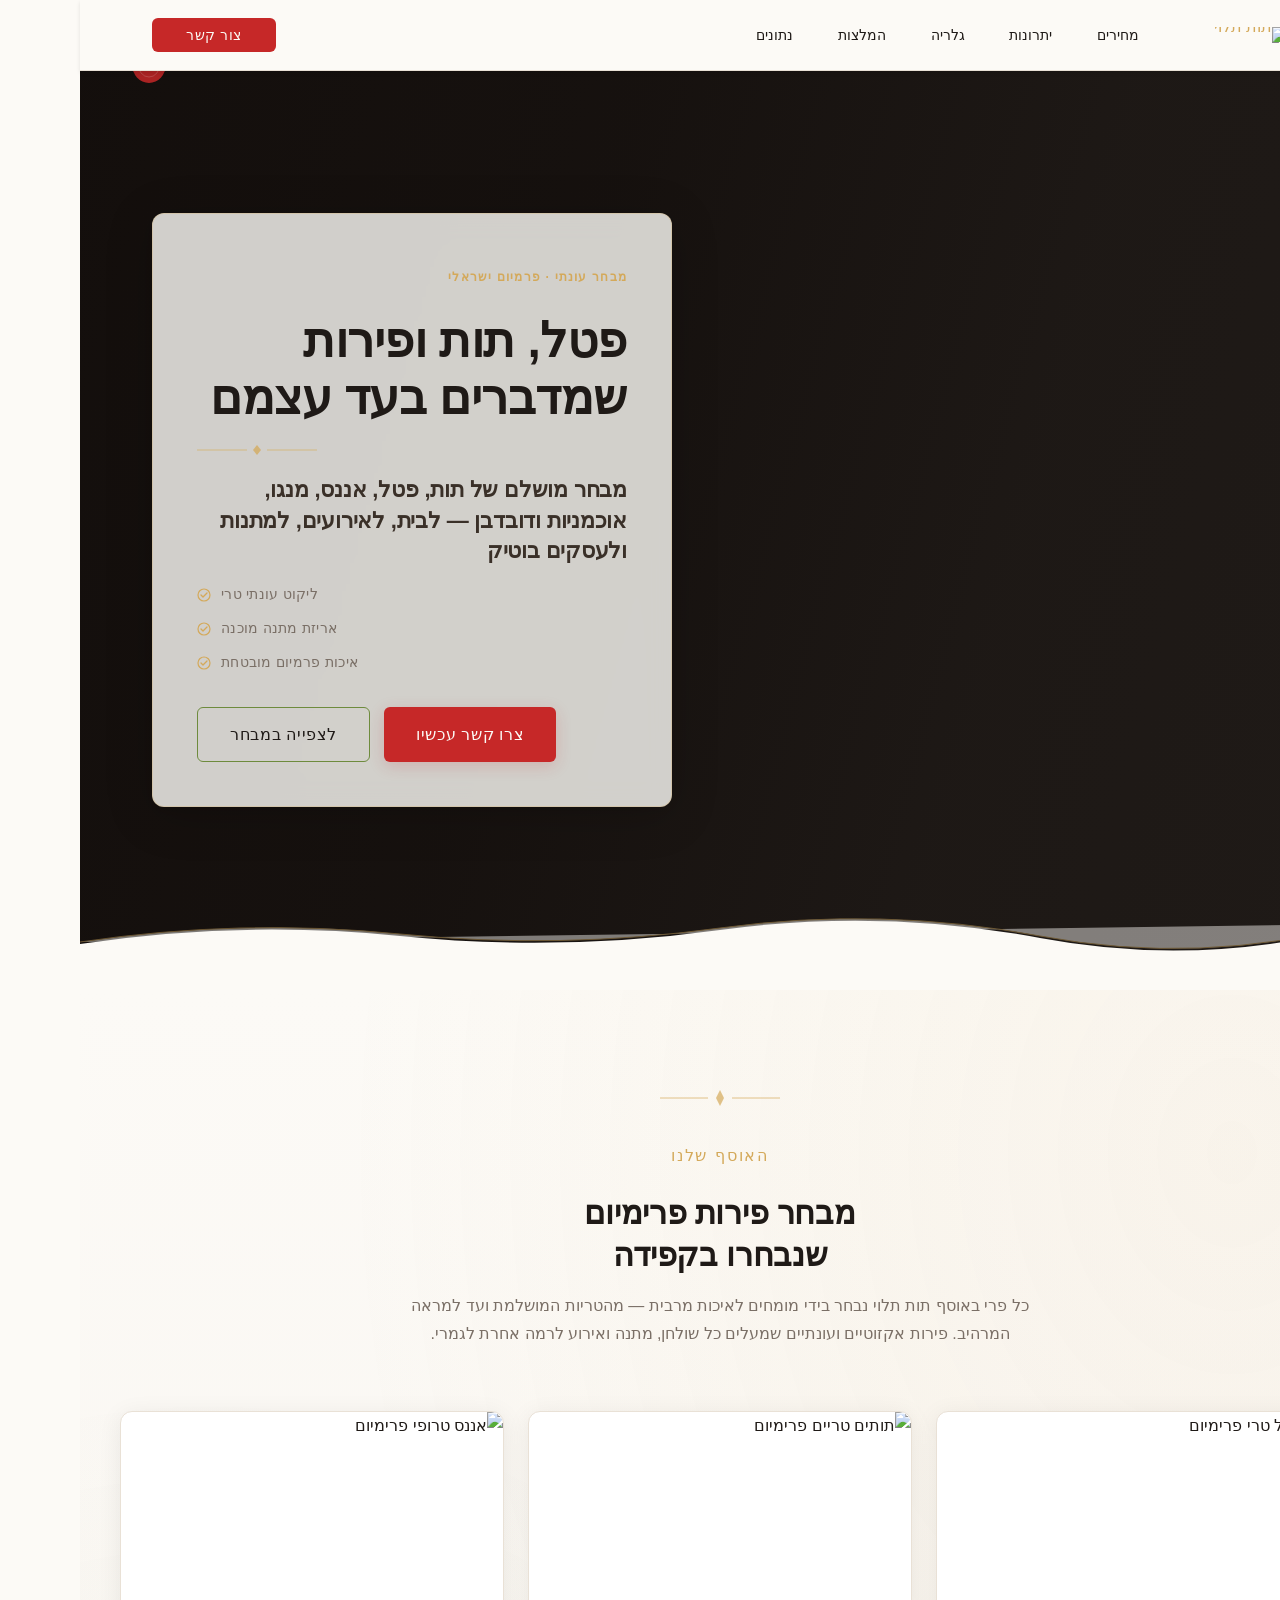
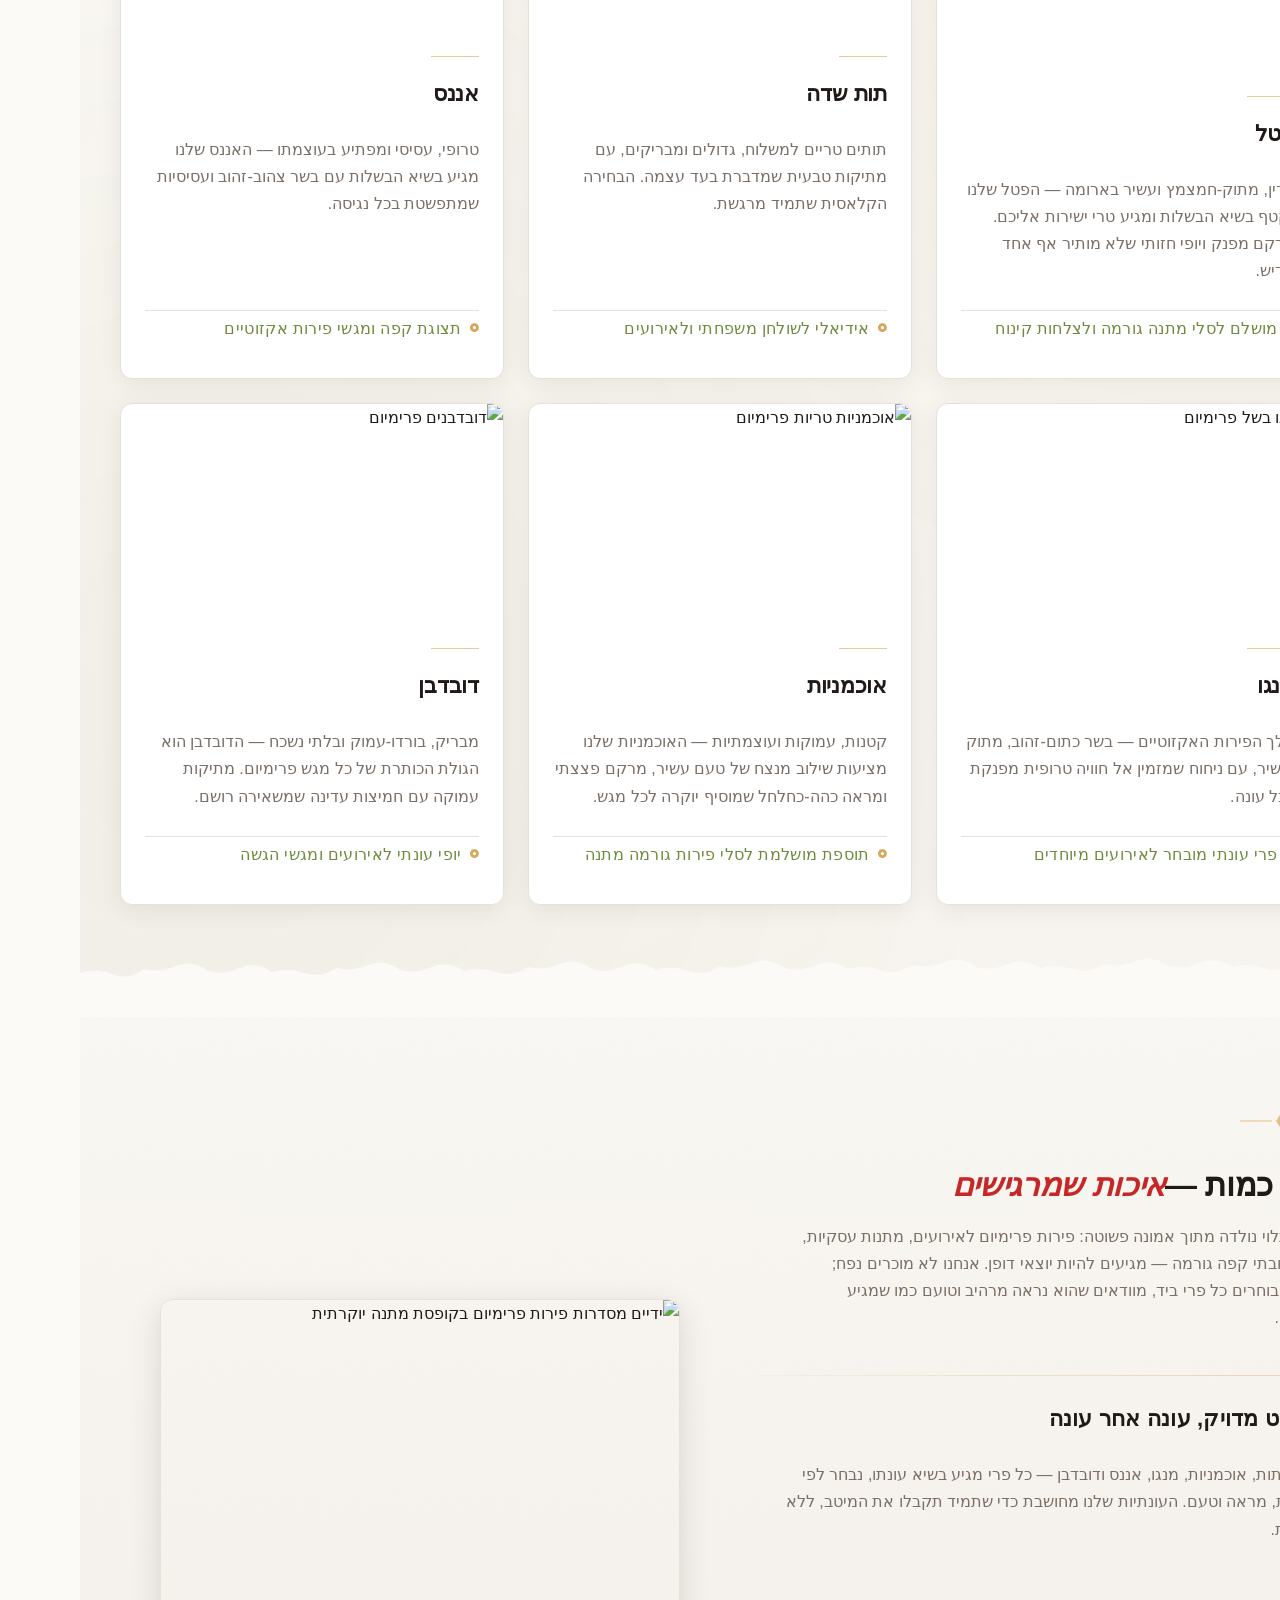
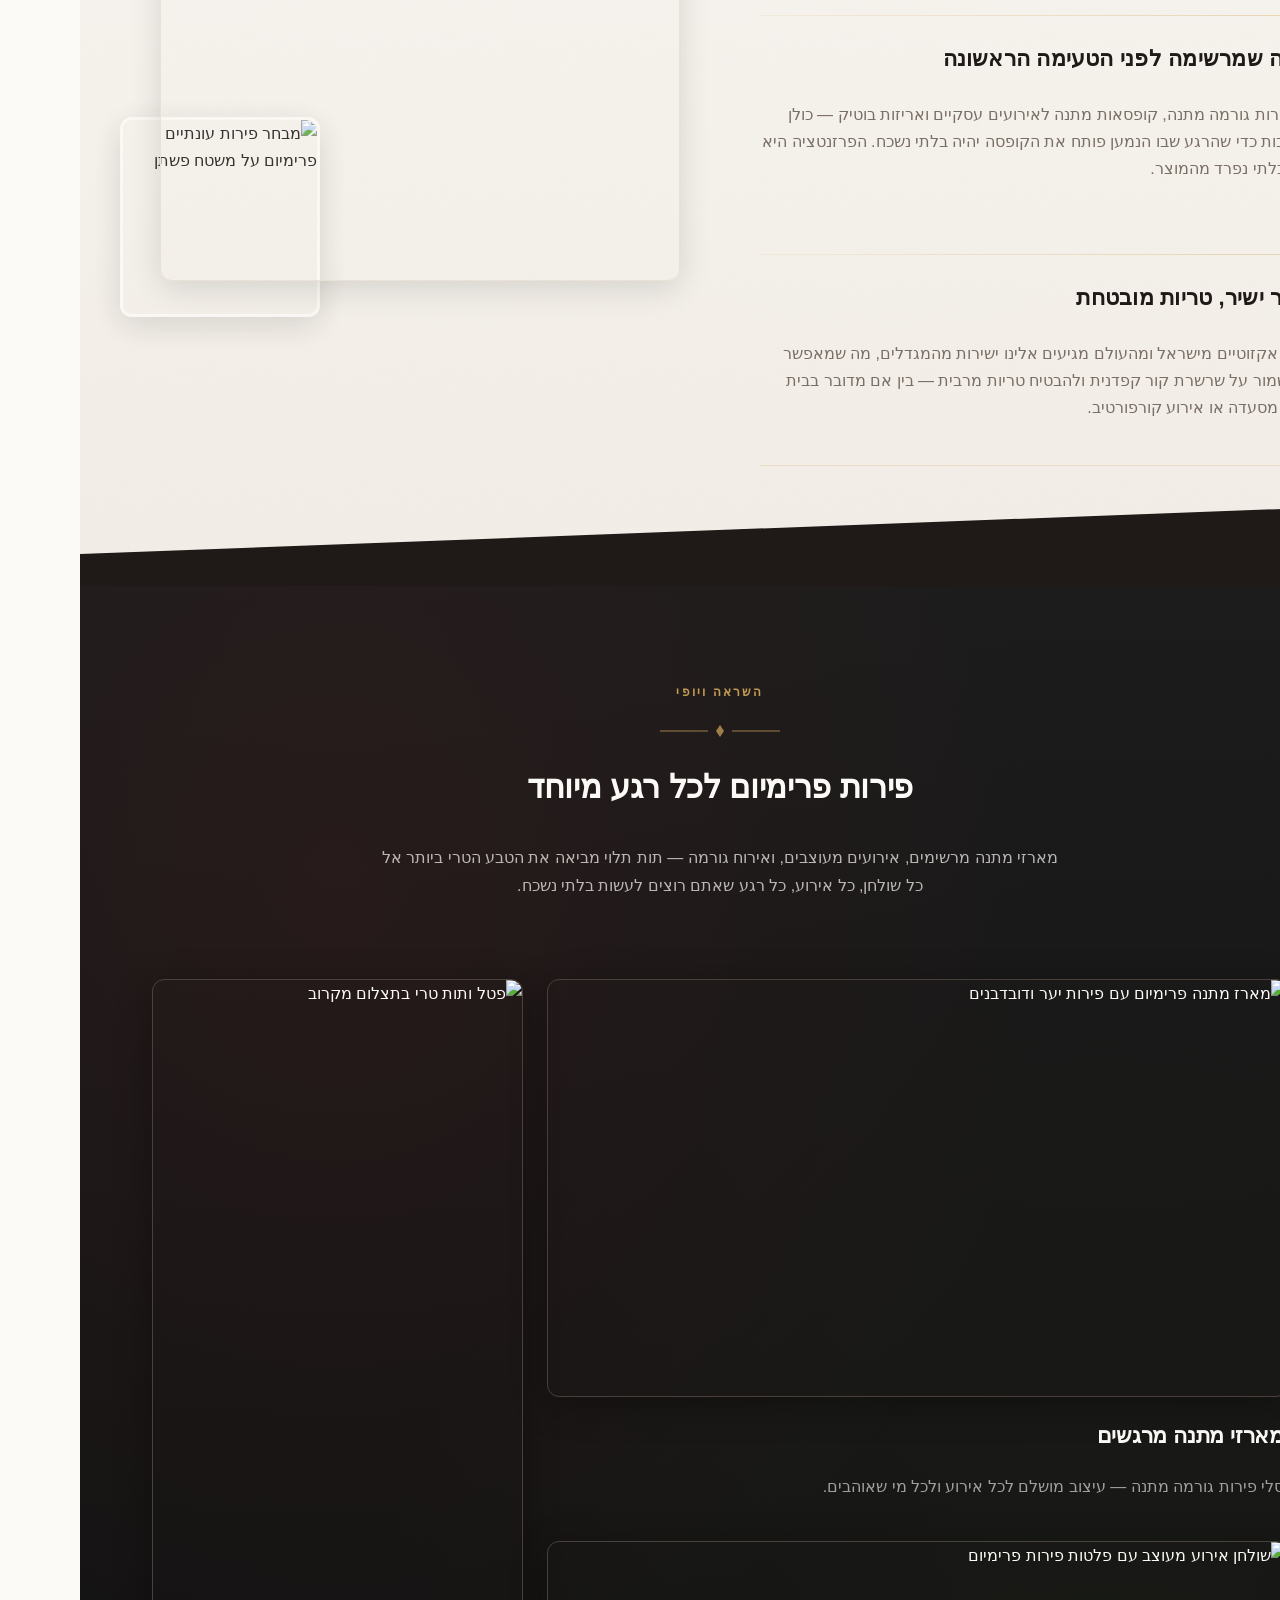
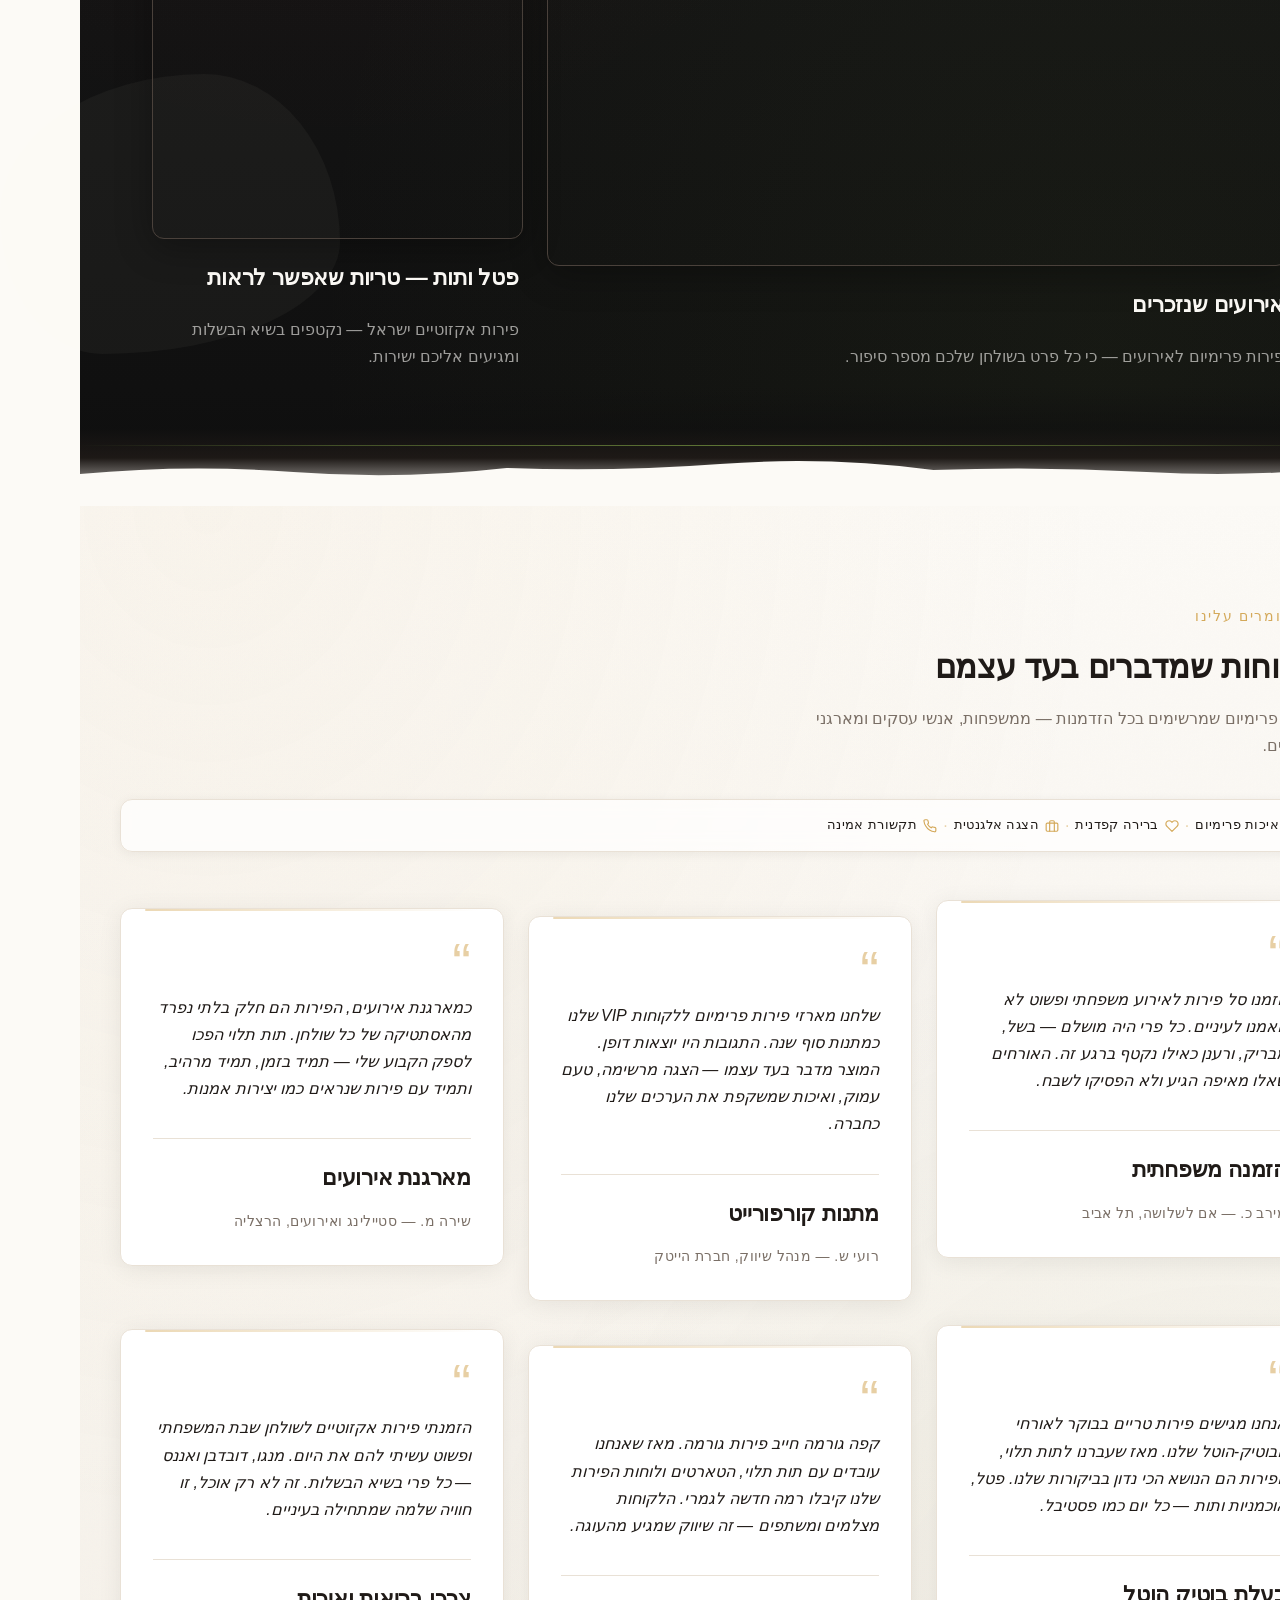
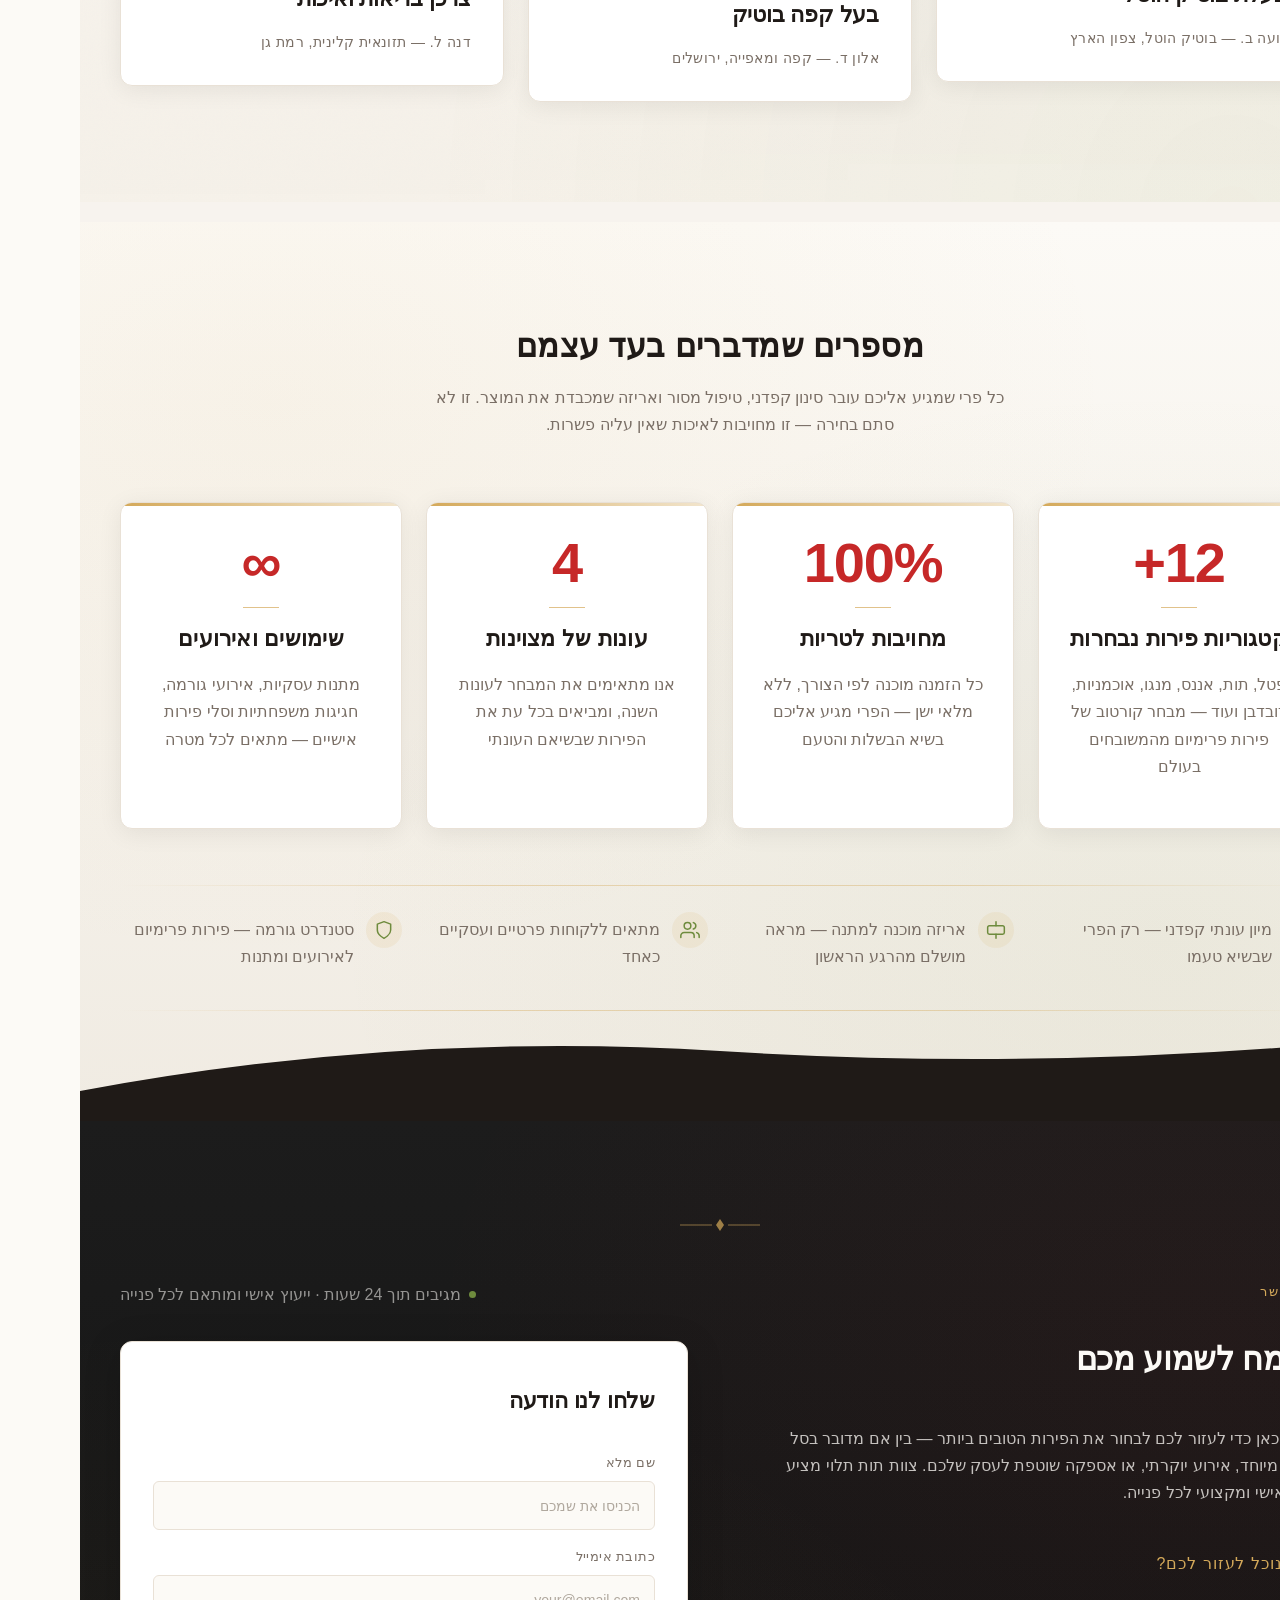
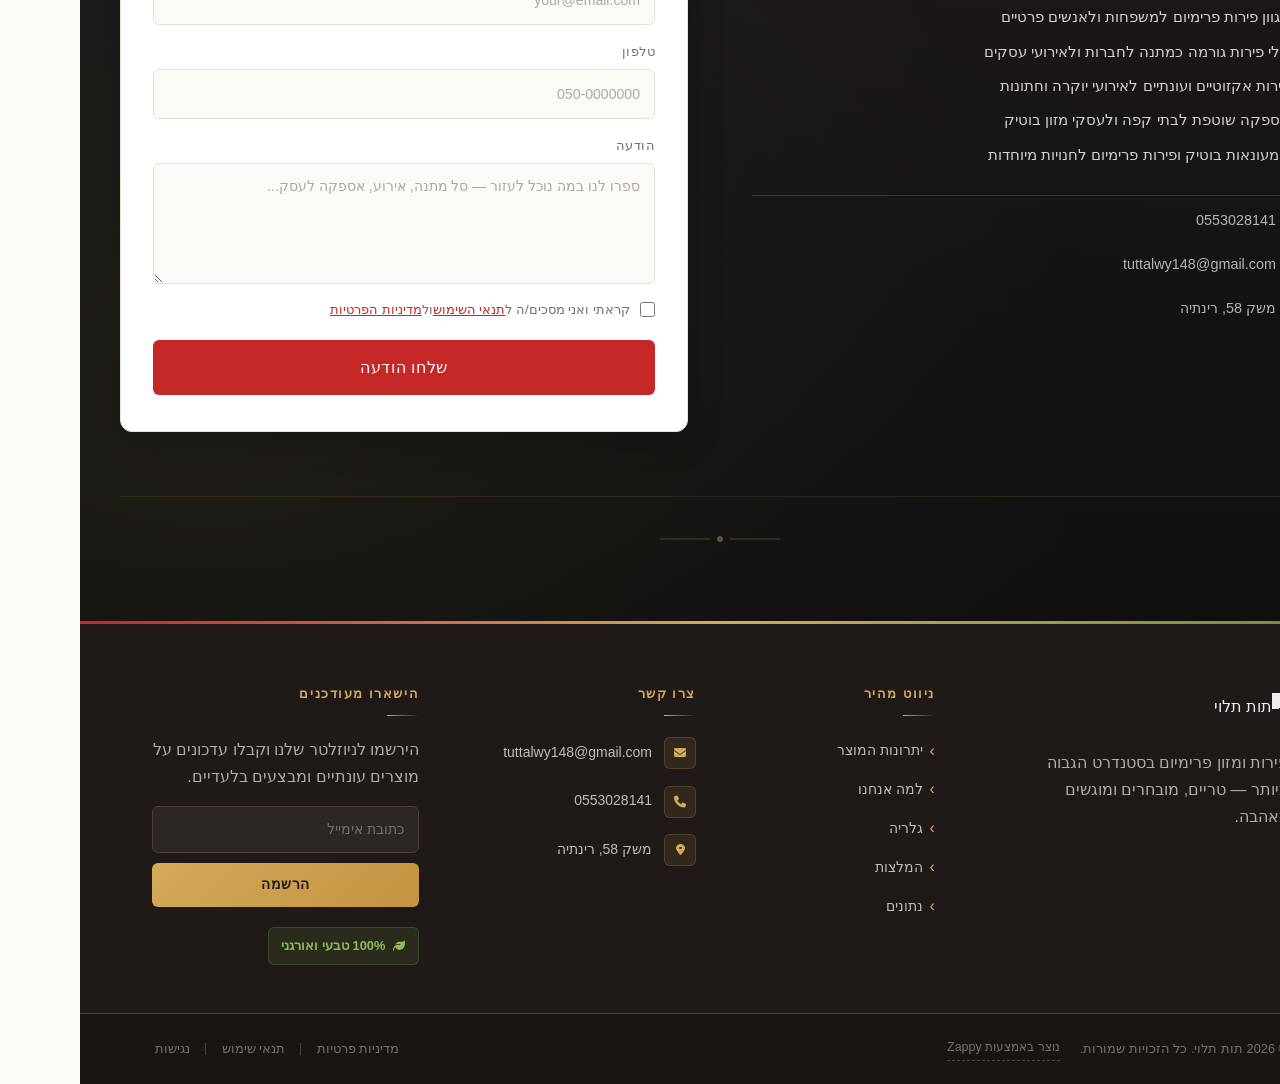
==== commit 4efed5fb: "Background sync: Progressive GitHub Sync" ====
--- a/public/index.html
+++ b/public/index.html
@@ -1 +1 @@
-<!doctype html><html dir="rtl" lang="he"><head><meta charset="UTF-8"><meta content="width=device-width,initial-scale=1" name="viewport"><meta content="index, follow" name="robots"><title>פטל — תות תלוי</title><meta content="A premium fruit brand offering a curated selection of high-quality exotic and seasonal fruits including raspberries, strawberries, pineapple, mango, blueberries" name="description"><meta content="פטל, תות, פירות פרימיום לאירועים, תות תלוי, תותים טריים למשלוח" name="keywords"><link href="/assets/favicon.ico" rel="icon" type="image/x-icon"><link href="/assets/favicon-16x16.png" rel="icon" type="image/png" sizes="16x16"><link href="/assets/favicon-32x32.png" rel="icon" type="image/png" sizes="32x32"><link href="/assets/favicon-48x48.png" rel="icon" type="image/png" sizes="48x48"><link href="/assets/favicon-192x192.png" rel="icon" type="image/png" sizes="192x192"><link href="/assets/favicon-512x512.png" rel="icon" type="image/png" sizes="512x512"><link href="/assets/apple-touch-icon.png" rel="apple-touch-icon"><script>!function(){"use strict";var t="8aecb9a5-a0a6-43f5-b321-bba7c78e65c0",e="https://api.zappy5.com/api/analytics/track",a=18e5,n=2592e6,o=!0,i=!0,r=!0;var s=function(){var e="zappy_visitor_"+t,a=null;try{if(a=localStorage.getItem(e)){var o=JSON.parse(a),i=Date.now();if(i-o.created<n)return o.lastSeen=i,localStorage.setItem(e,JSON.stringify(o)),o.id}}catch(t){console.warn("Zappy Analytics: LocalStorage not available")}var r="zv_"+Date.now()+"_"+Math.random().toString(36).substr(2,9);try{localStorage.setItem(e,JSON.stringify({id:r,created:Date.now(),lastSeen:Date.now()}))}catch(t){}return r}(),c=function(){var e="zappy_session_"+t,n=null;try{if(n=sessionStorage.getItem(e)){var o=JSON.parse(n),i=Date.now();if(i-o.timestamp<a)return o.timestamp=i,sessionStorage.setItem(e,JSON.stringify(o)),o.id}}catch(t){console.warn("Zappy Analytics: SessionStorage not available")}var r="zs_"+Date.now()+"_"+Math.random().toString(36).substr(2,9);try{sessionStorage.setItem(e,JSON.stringify({id:r,timestamp:Date.now()}))}catch(t){}return r}();function l(a,n){n=n||{};var o={website_id:t,event_type:a,page_path:window.location.pathname,referrer:document.referrer||"direct",visitor_id:s,session_id:c,metadata:n};if(navigator.sendBeacon){var i=new Blob([JSON.stringify(o)],{type:"application/json"});navigator.sendBeacon(e,i)}else fetch(e,{method:"POST",headers:{"Content-Type":"application/json"},body:JSON.stringify(o),keepalive:!0}).catch(function(t){console.warn("Zappy Analytics: Failed to track event",t)})}o&&l("pageview",{title:document.title,url:window.location.href}),i&&document.addEventListener("click",function(t){var e=t.target;if("BUTTON"===e.tagName||e.closest("button")){var a="BUTTON"===e.tagName?e:e.closest("button");l("click",{element:"button",text:a.textContent.trim().substring(0,100),id:a.id||null,class:a.className||null})}else if("A"===e.tagName||e.closest("a")){var n="A"===e.tagName?e:e.closest("a");l("navigation",{element:"link",text:n.textContent.trim().substring(0,100),href:n.href,external:n.hostname!==window.location.hostname})}},!0),r&&document.addEventListener("submit",function(t){var e=t.target;l("form_submit",{form_id:e.id||null,form_name:e.name||null,form_action:e.action||null,form_method:e.method||"GET"})},!0);var m=Date.now();window.addEventListener("beforeunload",function(){l("page_unload",{time_on_page:Math.floor((Date.now()-m)/1e3),page_path:window.location.pathname})}),window.zappyAnalytics={track:l,getVisitorId:function(){return s},getSessionId:function(){return c}}}()</script><meta content="פטל — תות תלוי" property="og:title"><meta content="A premium fruit brand offering a curated selection of high-quality exotic and seasonal fruits including raspberries, strawberries, pineapple, mango, blueberries" property="og:description"><meta content="summary_large_image" name="twitter:card"><meta content="פטל — תות תלוי" name="twitter:title"><meta content="A premium fruit brand offering a curated selection of high-quality exotic and seasonal fruits including raspberries, strawberries, pineapple, mango, blueberries" name="twitter:description"><meta content="website" property="og:type"><meta content="he_IL" property="og:locale"><link href="https://cdnjs.cloudflare.com/ajax/libs/font-awesome/6.4.0/css/all.min.css" rel="stylesheet"><link href="/assets/favicon.ico" rel="icon" type="image/x-icon"><link href="/assets/favicon-16x16.png" rel="icon" type="image/png" sizes="16x16"><link href="/assets/favicon-32x32.png" rel="icon" type="image/png" sizes="32x32"><link href="/assets/favicon-48x48.png" rel="icon" type="image/png" sizes="48x48"><link href="/assets/favicon-192x192.png" rel="icon" type="image/png" sizes="192x192"><link href="/assets/favicon-512x512.png" rel="icon" type="image/png" sizes="512x512"><link href="/assets/apple-touch-icon.png" rel="apple-touch-icon"><link href="https://cdn.jsdelivr.net/npm/vanilla-cookieconsent@3/dist/cookieconsent.css" rel="stylesheet"><script src="https://cdn.jsdelivr.net/npm/vanilla-cookieconsent@3/dist/cookieconsent.umd.js"></script><script src="https://cdn.jsdelivr.net/gh/mickidum/acc_toolbar/acctoolbar/acctoolbar.min.js"></script><link href="/styles.css" rel="stylesheet"><style id="zappy-dropdown-submenu-styles">#navMenu li:has(.sub-menu),.nav-menu li:has(.sub-menu),.navbar li:has(.sub-menu),nav li:has(.sub-menu){position:relative}#navMenu .sub-menu,.nav-menu .sub-menu,.navbar .sub-menu,nav .sub-menu{display:block!important;position:absolute!important;top:100%;left:0;min-width:220px;background:#fff;border-radius:8px;box-shadow:0 8px 25px rgba(0,0,0,.15);padding:8px 0;opacity:0;visibility:hidden;transform:translateY(10px);transition:all .3s ease;z-index:1000;list-style:none;pointer-events:none}#navMenu li:hover>.sub-menu,.nav-menu li:hover>.sub-menu,.navbar li:hover>.sub-menu,nav li:hover>.sub-menu{opacity:1!important;visibility:visible!important;transform:translateY(0)!important;pointer-events:auto!important}.sub-menu li{list-style:none;margin:0;padding:0}.sub-menu a{display:block!important;padding:10px 16px!important;color:var(--text-dark,#333)!important;font-weight:500;text-decoration:none;white-space:nowrap;transition:background-color .2s}.sub-menu .zappy-nav-child>a{padding-left:28px!important;font-size:.9em!important;opacity:.85!important}[dir=rtl] .sub-menu .zappy-nav-child>a,html[lang=ar] .sub-menu .zappy-nav-child>a,html[lang=he] .sub-menu .zappy-nav-child>a{padding-left:10px!important;padding-right:28px!important}.sub-menu .zappy-nav-parent>a{font-weight:600!important}.sub-menu a:hover{background-color:#f5f5f5}[dir=rtl] .nav-menu .sub-menu,[dir=rtl] .navbar .sub-menu,[dir=rtl] nav .sub-menu,html[lang=ar] .nav-menu .sub-menu,html[lang=ar] .navbar .sub-menu,html[lang=ar] nav .sub-menu,html[lang=he] .nav-menu .sub-menu,html[lang=he] .navbar .sub-menu,html[lang=he] nav .sub-menu{left:auto!important;right:0!important}.sub-menu:empty,.sub-menu:not(:has(li)):not(:has(> a)),.sub-menu:not(:has(li:not(.zappy-hidden-menu-item))):not(:has(> a)){display:none!important;opacity:0!important;visibility:hidden!important;pointer-events:none!important}li:has(.menu-group-title):hover>.sub-menu{opacity:1!important;visibility:visible!important;transform:translateY(0)!important;pointer-events:auto!important}#navMenu>li>.menu-group-title,.nav-menu>li>.menu-group-title{display:inline-block;padding:.5rem 1rem;cursor:default;user-select:none}@media (max-width:768px){#navMenu .sub-menu,.nav-menu .sub-menu,.navbar .sub-menu,nav .sub-menu{position:static!important;transform:none!important;box-shadow:none!important;background:0 0!important;max-height:0;overflow:hidden;opacity:0;visibility:hidden;transition:max-height .3s ease,opacity .3s ease;padding:0!important;border-radius:0!important}#navMenu .sub-menu.mobile-expanded,.nav-menu .sub-menu.mobile-expanded,.navbar .sub-menu.mobile-expanded{max-height:none!important;overflow-y:visible!important;opacity:1!important;visibility:visible!important;padding:8px 0 8px 16px!important}[dir=rtl] .sub-menu.mobile-expanded,html[lang=he] .sub-menu.mobile-expanded{padding:8px 16px 8px 0!important}#navMenu li:hover>.sub-menu,.nav-menu li:hover>.sub-menu,.navbar li:hover>.sub-menu,nav li:hover>.sub-menu{opacity:0;visibility:hidden;pointer-events:none}#navMenu li>.sub-menu.mobile-expanded,.nav-menu li>.sub-menu.mobile-expanded,.navbar li>.sub-menu.mobile-expanded,nav li>.sub-menu.mobile-expanded{opacity:1!important;visibility:visible!important;pointer-events:auto!important}#navMenu li:has(.sub-menu),.nav-menu li:has(.sub-menu),.navbar li:has(.sub-menu),nav li:has(.sub-menu){display:flex!important;flex-wrap:wrap!important;align-items:center!important;position:relative!important;min-height:44px!important}#navMenu li:has(.sub-menu)>a,.nav-menu li:has(.sub-menu)>a,.navbar li:has(.sub-menu)>a,nav li:has(.sub-menu)>a{flex:1!important;min-width:0!important}#navMenu li:has(.sub-menu)>.menu-group-title,.nav-menu li:has(.sub-menu)>.menu-group-title,.navbar li:has(.sub-menu)>.menu-group-title,nav li:has(.sub-menu)>.menu-group-title{flex:1!important;min-width:0!important;padding:0!important;line-height:inherit!important}#navMenu li:has(.sub-menu)>.sub-menu,.nav-menu li:has(.sub-menu)>.sub-menu,.navbar li:has(.sub-menu)>.sub-menu,nav li:has(.sub-menu)>.sub-menu{flex-basis:100%!important;width:100%!important}#navMenu li:has(.sub-menu)>a [class*=arrow],#navMenu li:has(.sub-menu)>a [class*=chevron],.nav-menu li:has(.sub-menu)>a .fa-angle-down,.nav-menu li:has(.sub-menu)>a .fa-chevron-down,.nav-menu li:has(.sub-menu)>a [class*=arrow],.nav-menu li:has(.sub-menu)>a [class*=chevron],nav li:has(.sub-menu)>a [class*=arrow],nav li:has(.sub-menu)>a [class*=chevron]{display:none!important;visibility:hidden!important}.mobile-submenu-toggle{display:flex!important;align-items:center!important;justify-content:center!important;width:44px!important;height:auto!important;background:0 0!important;border:none!important;cursor:pointer!important;color:var(--text-dark)!important;position:static!important;flex-shrink:0!important;align-self:stretch!important;z-index:2!important;padding:0!important;margin:0!important}.mobile-submenu-toggle::after{content:''!important;width:0!important;height:0!important;border-left:6px solid transparent!important;border-right:6px solid transparent!important;border-top:7px solid currentColor!important;transition:transform .3s ease!important}.mobile-submenu-toggle.expanded::after{transform:rotate(180deg)!important}.sub-menu a{padding:10px 0!important;display:block!important;color:var(--text-dark)!important;white-space:normal!important}.sub-menu .zappy-nav-child>a{padding-left:28px!important;font-size:.9em!important;opacity:.85!important}[dir=rtl] .sub-menu .zappy-nav-child>a,html[lang=ar] .sub-menu .zappy-nav-child>a,html[lang=he] .sub-menu .zappy-nav-child>a{padding-left:0!important;padding-right:28px!important}.sub-menu .zappy-nav-parent>a{font-weight:600!important}#navMenu.active,.nav-menu.active{max-width:100vw!important;overflow-x:hidden!important;box-sizing:border-box!important}.navbar .sub-menu li a,.zappy-products-dropdown .sub-menu a,nav.navbar .sub-menu li a{color:var(--text-dark)!important}}@media (min-width:769px){.mobile-submenu-toggle{display:none!important}}</style><style id="mobile-lang-menu-deployed-css">@media (max-width:768px){.lang-switcher,.nav-container .lang-switcher,.nav-cta-container .lang-switcher,.nav-ecommerce-icons .lang-switcher,.nav-icons-left .lang-switcher,.navbar .lang-switcher,.navbar .nav-cta-container .lang-switcher{display:none!important}.mobile-lang-menu{width:100%;border-top:1px solid rgba(128,128,128,.2);padding:8px 0 0 0;margin-top:8px}.mobile-lang-toggle{display:flex!important;align-items:center;justify-content:space-between;width:100%;padding:12px 16px;background:0 0;border:none;cursor:pointer;font-size:15px;color:inherit;font-family:inherit}.mobile-lang-toggle::after{content:'';display:inline-block;width:8px;height:8px;border-right:2px solid currentColor;border-bottom:2px solid currentColor;transform:rotate(45deg);transition:transform .3s ease;margin-left:8px}.mobile-lang-toggle.expanded::after{transform:rotate(-135deg)}.mobile-lang-options{max-height:0;overflow:hidden;transition:max-height .3s ease}.mobile-lang-options.expanded{max-height:300px}.mobile-lang-option{display:flex!important;align-items:center;gap:10px;padding:10px 24px;text-decoration:none;color:inherit;font-size:14px;font-family:inherit}.mobile-lang-option:hover{background:rgba(128,128,128,.1)}.mobile-lang-option.active{font-weight:600;opacity:.7;pointer-events:none}.mobile-lang-option img{width:20px;height:20px;border-radius:50%}}@media (min-width:769px){.mobile-lang-menu{display:none!important}}</style><style id="zappy-widget-visibility">#mic-access-tool-box,#mic-access-tool-general-button,#mic-init-access-tool #mic-access-tool-box,#mic-init-access-tool #mic-access-tool-general-button,#mic-init-access-tool .mic-access-tool-general-button,._access-icon,._access-menu,.mic-access-tool-box,.mic-access-tool-general-button,div[id*=mic-access-tool-box]{display:none!important;visibility:hidden!important;opacity:0!important;pointer-events:none!important}</style></head><body><nav class="navbar" dir="rtl"><button class="mobile-toggle" aria-label="Menu" id="mobileToggle"><svg viewBox="0 0 24 24" fill="none" height="24" width="24" class="hamburger-icon"><path d="M3 12h18M3 6h18M3 18h18" stroke="currentColor" stroke-width="2" stroke-linecap="round"></path></svg><svg viewBox="0 0 24 24" fill="none" height="24" width="24" class="close-icon" style="display:none"><path d="M18 6L6 18M6 6l12 12" stroke="currentColor" stroke-width="2" stroke-linecap="round"></path></svg></button><button class="phone-header-btn" aria-label="Call" data-phone=""><svg viewBox="0 0 24 24" fill="currentColor" height="20" width="20"><path d="M22 16.92v3a2 2 0 0 1-2.18 2 19.79 19.79 0 0 1-8.63-3.07 19.5 19.5 0 0 1-6-6 19.79 19.79 0 0 1-3.07-8.67A2 2 0 0 1 4.11 2h3a2 2 0 0 1 2 1.72 12.84 12.84 0 0 0 .7 2.81 2 2 0 0 1-.45 2.11L8.09 9.91a16 16 0 0 0 6 6l1.27-1.27a2 2 0 0 1 2.11-.45 12.84 12.84 0 0 0 2.81.7A2 2 0 0 1 22 16.92z"></path></svg></button><div class="nav-container"><div class="nav-right-group"><div class="nav-brand"><a href="/" class="logo-link"><img alt="תות תלוי" src="/assets/logo.webp" class="logo"></a></div><ul class="nav-menu" id="navMenu"><li><a href="#features">מחירים</a></li><li><a href="#benefits">יתרונות</a></li><li><a href="#gallery">גלריה</a></li><li><a href="#testimonials">המלצות</a></li><li><a href="#stats">נתונים</a></li></ul></div><div class="nav-cta-container"><a href="#contact" class="nav-cta-btn">צור קשר</a></div></div></nav><script>window.addEventListener("load",function(){const e=document.querySelector(".navbar, nav, header");if(!e)return void console.log("[Navbar] Navbar element not found");let t=document.getElementById("mobileToggle")||document.querySelector(".mobile-toggle")||document.querySelector(".hamburger")||document.querySelector(".hamburger-menu")||document.querySelector(".menu-toggle")||document.querySelector(".burger-menu")||document.querySelector('[aria-label="Menu"]')||document.querySelector('[aria-label="תפריט"]');const o=document.querySelector(".phone-header-btn"),n=window.getComputedStyle(e);let r=n.backgroundColor;if(console.log("[Navbar] Initial navbar background:",r),"transparent"===r||"rgba(0, 0, 0, 0)"===r||r.startsWith("rgba")&&r.includes(", 0)")){const e=n.backgroundImage;if(e&&"none"!==e)console.log("[Navbar] Navbar has background image/gradient, using dark text"),r="rgb(240, 240, 240)";else{const e=window.getComputedStyle(document.body).backgroundColor;console.log("[Navbar] Navbar transparent, using body background:",e),r=e}}const i=r.match(/\d+/g);if(i&&i.length>=3){const e=(.299*parseInt(i[0])+.587*parseInt(i[1])+.114*parseInt(i[2]))/255;console.log("[Navbar] Mobile button colors preserved from Claude CSS (luminance:",e.toFixed(2)+")");const n=document.createElement("style");n.id="zappy-mobile-nav-fix";document.documentElement.lang;document.documentElement.dir,n.textContent='\n        /* Hide mobile buttons on desktop, show only on mobile */\n        @media (min-width: 769px) {\n          .mobile-toggle,\n          .phone-header-btn {\n            display: none !important;\n          }\n        }\n        \n        /* Show and position mobile buttons correctly on mobile */\n        @media (max-width: 768px) {\n          .mobile-toggle,\n          .phone-header-btn {\n            position: absolute !important;\n            top: 50% !important;\n            transform: translateY(-50%) !important;\n            z-index: 1001 !important;\n            display: flex !important;\n            align-items: center !important;\n            justify-content: center !important;\n            width: 36px !important;\n            height: 36px !important;\n            border-radius: 50% !important;\n            border: none !important;\n            cursor: pointer !important;\n            padding: 6px !important;\n            background: none !important;\n            color: var(--nav-text, var(--text-dark)) !important;\n          }\n          \n          /* LTR positioning (default): hamburger LEFT, phone RIGHT */\n          html:not([dir="rtl"]):not([lang="he"]):not([lang="ar"]) .mobile-toggle,\n          html[dir="ltr"] .mobile-toggle {\n            left: 12px !important;\n            right: auto !important;\n          }\n          html:not([dir="rtl"]):not([lang="he"]):not([lang="ar"]) .phone-header-btn,\n          html[dir="ltr"] .phone-header-btn {\n            right: 12px !important;\n            left: auto !important;\n          }\n          \n          /* RTL positioning: hamburger RIGHT, phone LEFT */\n          html[dir="rtl"] .mobile-toggle,\n          html[lang="he"] .mobile-toggle,\n          html[lang="ar"] .mobile-toggle {\n            right: 12px !important;\n            left: auto !important;\n          }\n          html[dir="rtl"] .phone-header-btn,\n          html[lang="he"] .phone-header-btn,\n          html[lang="ar"] .phone-header-btn {\n            left: 12px !important;\n            right: auto !important;\n          }\n          \n          /* CRITICAL: Ensure nav-container has min-height on mobile */\n          /* All children are positioned absolutely/fixed on mobile, so height:auto collapses to 0 */\n          .nav-container {\n            min-height: 70px !important;\n            position: relative !important;\n          }\n          \n          /* Ensure SVG icons are properly sized and inherit color */\n          .mobile-toggle svg,\n          .phone-header-btn svg {\n            width: 24px !important;\n            height: 24px !important;\n            /* Don\'t force display - let JavaScript control hamburger/close toggle */\n          }\n          \n          /* Reset nav-cta-container on mobile - remove desktop box-shadow/padding */\n          /* that creates a visible ghost box when CTA button is hidden */\n          .nav-cta-container {\n            box-shadow: none !important;\n            padding: 0 !important;\n          }\n          \n          /* Hide nav-cta-container entirely on mobile when there\'s no lang-switcher */\n          /* (only the CTA button is inside, and it\'s hidden on mobile) */\n          .nav-cta-container:not(:has(.lang-switcher)) {\n            display: none !important;\n          }\n          \n          /* CRITICAL: Prevent hero image fade gradient from bleeding over headline text */\n          /* The .image-fade-gradient has bottom: -30px (extends below parent) */\n          /* On mobile stacked layout, this overlaps the h1 text below the image */\n          .hero-image-column {\n            overflow: hidden !important;\n          }\n          .image-fade-gradient {\n            bottom: 0 !important;\n          }\n          \n          /* Hide desktop language switcher on mobile - hamburger menu handles it */\n          /* High specificity to override stored CSS */\n          .lang-switcher,\n          .nav-cta-container .lang-switcher,\n          .nav-container .lang-switcher,\n          .navbar .lang-switcher,\n          .navbar .nav-cta-container .lang-switcher {\n            display: none !important;\n          }\n        }\n      ';const r=document.getElementById("zappy-mobile-nav-fix");r&&r.remove(),document.head.appendChild(n),console.log("[Navbar] Critical CSS injected for mobile nav positioning");const l=window.innerWidth<=768;if(t){const e=t.querySelector(".hamburger-icon"),o=t.querySelector(".close-icon");e&&(e.style.setProperty("width","24px","important"),e.style.setProperty("height","24px","important"),e.style.setProperty("display","block","important")),o&&(o.style.setProperty("width","24px","important"),o.style.setProperty("height","24px","important"),o.style.setProperty("display","none","important")),l?(t.style.setProperty("position","absolute","important"),t.style.setProperty("top","50%","important"),t.style.setProperty("transform","translateY(-50%)","important"),t.style.setProperty("z-index","1001","important"),t.style.removeProperty("left"),t.style.removeProperty("right"),console.log("[Navbar] Mobile toggle positioning applied (mobile viewport)")):(t.style.removeProperty("position"),t.style.removeProperty("top"),t.style.removeProperty("transform"),t.style.removeProperty("z-index"),t.style.removeProperty("left"),t.style.removeProperty("right"),console.log("[Navbar] Desktop viewport - cleared mobile toggle inline positioning"))}if(o){const e=o.querySelector("svg");e&&(e.style.width="24px",e.style.height="24px",e.setAttribute("width","24"),e.setAttribute("height","24")),l?(o.style.setProperty("position","absolute","important"),o.style.setProperty("top","50%","important"),o.style.setProperty("transform","translateY(-50%)","important"),o.style.setProperty("z-index","1001","important"),o.style.removeProperty("left"),o.style.removeProperty("right"),console.log("[Navbar] Phone button positioning applied (mobile viewport)")):(o.style.removeProperty("position"),o.style.removeProperty("top"),o.style.removeProperty("transform"),o.style.removeProperty("z-index"),o.style.removeProperty("left"),o.style.removeProperty("right"),console.log("[Navbar] Desktop viewport - cleared phone button inline positioning"))}}else console.log("[Navbar] Could not parse background color:",r);t=document.getElementById("mobileToggle")||document.querySelector(".mobile-toggle")||document.querySelector(".hamburger")||document.querySelector(".hamburger-menu")||document.querySelector(".menu-toggle")||document.querySelector(".burger-menu")||document.querySelector('[aria-label="Menu"]')||document.querySelector('[aria-label="תפריט"]');const l=document.getElementById("navMenu")||document.querySelector(".nav-menu")||document.querySelector(".nav-links")||document.querySelector("nav ul:not(.submenu)");if(!t||!l)return void console.log("[Navbar] Mobile toggle or menu not found:",{toggle:!!t,menu:!!l});l.id||(l.id="navMenu"),console.log("[Navbar] Initializing mobile menu...");const a=t.cloneNode(!0);t.parentNode.replaceChild(a,t),a.addEventListener("click",function(e){e.preventDefault(),e.stopPropagation();const t=this.querySelector(".hamburger-icon"),o=this.querySelector(".close-icon");l.classList.contains("active")?(l.classList.remove("active"),t&&t.style.setProperty("display","block","important"),o&&o.style.setProperty("display","none","important"),document.body.style.overflow="",console.log("[Navbar] Menu closed")):(l.classList.add("active"),t&&t.style.setProperty("display","none","important"),o&&o.style.setProperty("display","block","important"),document.body.style.overflow="hidden",console.log("[Navbar] Menu opened"))}),l.querySelectorAll("a").forEach(function(e){e.addEventListener("click",function(){if("#"===this.getAttribute("href"))return;const e=a.querySelector(".hamburger-icon"),t=a.querySelector(".close-icon");l.classList.remove("active"),e&&e.style.setProperty("display","block","important"),t&&t.style.setProperty("display","none","important"),document.body.style.overflow="",console.log("[Navbar] Menu closed (link clicked)")})});var s=l.querySelectorAll(".dropdown-toggle");s.forEach(function(e){e.addEventListener("click",function(e){e.preventDefault(),e.stopPropagation();var t=this.closest(".nav-dropdown");t&&(t.parentNode.querySelectorAll(".nav-dropdown.open").forEach(function(e){e!==t&&e.classList.remove("open")}),t.classList.toggle("open"),console.log("[Navbar] Dropdown toggled:",t.classList.contains("open")?"open":"closed"))})}),document.addEventListener("click",function(e){e.target.closest(".nav-dropdown")||document.querySelectorAll(".nav-dropdown.open").forEach(function(e){e.classList.remove("open")})}),console.log("[Navbar] Dropdown handlers initialized for "+s.length+" dropdowns"),o&&o.addEventListener("click",function(){const e=document.querySelectorAll('a[href^="tel:"]'),t=e.length>0?e[0].getAttribute("href").replace("tel:",""):"[business_phone]";window.location.href="tel:"+t,console.log("[Navbar] Phone button clicked")}),console.log("[Navbar] Mobile menu initialized successfully");const p=function(){const e=document.querySelector(".whatsapp-float");e&&(window.innerWidth>=769?(e.style.setProperty("display","none","important"),e.style.setProperty("visibility","hidden","important"),e.style.setProperty("opacity","0","important"),e.style.setProperty("pointer-events","none","important"),console.log("[WhatsApp] Button hidden on desktop")):(e.style.removeProperty("display"),e.style.removeProperty("visibility"),e.style.removeProperty("opacity"),e.style.removeProperty("pointer-events"),console.log("[WhatsApp] Button visible on mobile")))};let c;p(),window.addEventListener("resize",function(){clearTimeout(c),c=setTimeout(p,100)})})</script><main><section class="index-hero-section" data-layout-spec="בית-hero" dir="rtl" id="hero" data-hero-type="fullscreen-scrim"><div class="index-hero-bg-wrapper"><img alt="מבחר פירות פרימיום - תות, פטל, אננס, מנגו, אוכמניות ודובדבן על משטח אבן בהיר" src="/assets/site-index-hero-image-1.webp" data-context="Premium luxury still-life fruit arrangement on pale warm stone surface with natural soft morning light. Features fresh strawberries, raspberries, pineapple slices, mango halves, blueberries, and cherries artfully arranged. Sunlit, editorial food photography style with warm champagne tones, shallow depth of field, and a refined gourmet aesthetic. Full-bleed background image for a premium fruit brand." data-placeholder="index-hero-image-1" height="900" width="1400" class="index-hero-bg-img" data-hero-bg="true"></div><div class="index-hero-scrim" aria-hidden="true"></div><div class="index-hero-brand-motif" aria-hidden="true"><svg viewBox="0 0 42 48" fill="none" height="48" width="42" xmlns="http://www.w3.org/2000/svg" aria-hidden="true" data-no-icon-edit="true"><ellipse cx="21" cy="28" fill="#C62828" rx="17" ry="19" opacity="0.92"></ellipse><ellipse cx="21" cy="28" fill="none" rx="11" ry="13" stroke="rgba(255,255,255,0.18)" stroke-width="1"></ellipse><ellipse cx="17" cy="24" fill="rgba(255,255,255,0.35)" rx="1.1" ry="1.5" transform="rotate(-10 17 24)"></ellipse><ellipse cx="22" cy="21" fill="rgba(255,255,255,0.35)" rx="1.1" ry="1.5" transform="rotate(5 22 21)"></ellipse><ellipse cx="27" cy="25" fill="rgba(255,255,255,0.35)" rx="1.1" ry="1.5" transform="rotate(-5 27 25)"></ellipse><ellipse cx="19" cy="31" fill="rgba(255,255,255,0.35)" rx="1.1" ry="1.5" transform="rotate(8 19 31)"></ellipse><ellipse cx="25" cy="32" fill="rgba(255,255,255,0.35)" rx="1.1" ry="1.5" transform="rotate(-8 25 32)"></ellipse><path d="M21 10 Q21 6 24 4" fill="none" stroke="#6E8B3D" stroke-width="2" stroke-linecap="round"></path><path d="M21 10 Q18 5 15 5" fill="none" stroke="#6E8B3D" stroke-width="1.5" stroke-linecap="round"></path><path d="M21 10 Q23 7 26 8" fill="none" stroke="#6E8B3D" stroke-width="1.5" stroke-linecap="round"></path><path d="M21 12 Q17 9 14 11 Q18 13 21 12Z" fill="#6E8B3D" opacity="0.9"></path><path d="M21 12 Q25 9 28 11 Q24 13 21 12Z" fill="#6E8B3D" opacity="0.9"></path><path d="M21 12 Q20 8 21 6 Q22 9 21 12Z" fill="#6E8B3D" opacity="0.85"></path></svg></div><div class="index-hero-content-wrapper"><article class="index-hero-card" id="zappy-section-1"><span class="index-hero-eyebrow">מבחר עונתי · פרמיום ישראלי</span><h1 class="index-hero-h1">פטל, תות ופירות<br>שמדברים בעד עצמם</h1><div class="index-hero-ornament" aria-hidden="true"><svg viewBox="0 0 120 14" fill="none" height="14" width="120" xmlns="http://www.w3.org/2000/svg" aria-hidden="true" data-no-icon-edit="true"><line stroke="#D4A95A" stroke-width="1" x1="0" x2="50" y1="7" y2="7" opacity="0.65"></line><polygon fill="#D4A95A" opacity="0.75" points="60,2 64,7 60,12 56,7"></polygon><line stroke="#D4A95A" stroke-width="1" x1="70" x2="120" y1="7" y2="7" opacity="0.65"></line></svg></div><h3 class="index-hero-subtitle">מבחר מושלם של תות, פטל, אננס, מנגו, אוכמניות ודובדבן — לבית, לאירועים, למתנות ולעסקים בוטיק</h3><ul class="index-hero-reassurance"><li><svg viewBox="0 0 14 14" fill="none" height="14" width="14" xmlns="http://www.w3.org/2000/svg" data-element-type="icon" data-icon-type="svg"><circle cx="7" cy="7" r="6" stroke="#D4A95A" stroke-width="1.2"></circle><path d="M4 7l2 2 4-4" stroke="#D4A95A" stroke-width="1.3" stroke-linecap="round" stroke-linejoin="round"></path></svg><span>ליקוט עונתי טרי</span></li><li><svg viewBox="0 0 14 14" fill="none" height="14" width="14" xmlns="http://www.w3.org/2000/svg" data-element-type="icon" data-icon-type="svg"><circle cx="7" cy="7" r="6" stroke="#D4A95A" stroke-width="1.2"></circle><path d="M4 7l2 2 4-4" stroke="#D4A95A" stroke-width="1.3" stroke-linecap="round" stroke-linejoin="round"></path></svg><span>אריזת מתנה מוכנה</span></li><li><svg viewBox="0 0 14 14" fill="none" height="14" width="14" xmlns="http://www.w3.org/2000/svg" data-element-type="icon" data-icon-type="svg"><circle cx="7" cy="7" r="6" stroke="#D4A95A" stroke-width="1.2"></circle><path d="M4 7l2 2 4-4" stroke="#D4A95A" stroke-width="1.3" stroke-linecap="round" stroke-linejoin="round"></path></svg><span>איכות פרמיום מובטחת</span></li></ul><div class="index-hero-cta-group"><a href="#contact" class="index-hero-btn-primary">צרו קשר עכשיו</a><a href="#selections" class="index-hero-btn-secondary">לצפייה במבחר</a></div></article></div><div class="index-hero-divider-wrapper"><svg viewBox="0 0 1440 90" xmlns="http://www.w3.org/2000/svg" aria-hidden="true" data-no-icon-edit="true" preserveAspectRatio="none"><path d="M0,42 Q180,18 360,34 T720,28 T1080,36 T1440,24" fill="#FCFAF6" opacity="0.45" stroke="#D4A95A" stroke-width="1"></path><path d="M0,90 L0,44 Q180,20 360,36 T720,30 T1080,38 T1440,26 L1440,90 Z" fill="#FCFAF6"></path></svg></div></section><section class="index-features-section" data-layout-spec="בית-features" dir="rtl" id="features"><div class="index-features-ornament" aria-hidden="true"><svg viewBox="0 0 120 24" fill="none" height="24" width="120" xmlns="http://www.w3.org/2000/svg" aria-hidden="true" data-no-icon-edit="true"><line stroke="#D4A95A" stroke-width="1" x1="0" x2="48" y1="12" y2="12" stroke-opacity="0.7"></line><path d="M60 4 L64 12 L60 20 L56 12 Z" fill="#D4A95A" fill-opacity="0.7"></path><line stroke="#D4A95A" stroke-width="1" x1="72" x2="120" y1="12" y2="12" stroke-opacity="0.7"></line></svg></div><div class="index-features-container"><div class="index-features-intro"><p class="index-features-label">האוסף שלנו</p><h2 class="index-features-heading">מבחר פירות פרימיום<br>שנבחרו בקפידה</h2><p class="index-features-subtext">כל פרי באוסף תות תלוי נבחר בידי מומחים לאיכות מרבית — מהטריות המושלמת ועד למראה המרהיב. פירות אקזוטיים ועונתיים שמעלים כל שולחן, מתנה ואירוע לרמה אחרת לגמרי.</p></div><div class="index-features-grid"><article class="index-features-card index-features-card--featured" id="zappy-section-3"><figure class="index-features-card-image-wrap"><img alt="פטל טרי פרימיום" src="/assets/site-index-features-image-1.webp" data-context="Close-up of fresh premium raspberries arranged elegantly on a white marble surface, vibrant deep red color, professional food photography, clean and minimal background, editorial luxury food style" data-placeholder="index-features-image-1" height="400" width="600"></figure><div class="index-features-card-body"><div class="index-features-card-accent-line" aria-hidden="true"></div><h3 class="index-features-card-title">פטל</h3><p class="index-features-card-desc">עדין, מתוק-חמצמץ ועשיר בארומה — הפטל שלנו נקטף בשיא הבשלות ומגיע טרי ישירות אליכם. מרקם מפנק ויופי חזותי שלא מותיר אף אחד אדיש.</p><p class="index-features-card-use"><i class="fa-circle-dot fa-solid index-features-use-icon" aria-hidden="true"></i>מושלם לסלי מתנה גורמה ולצלחות קינוח</p></div></article><article class="index-features-card" id="zappy-section-4"><figure class="index-features-card-image-wrap"><img alt="תותים טריים פרימיום" src="/assets/site-index-features-image-2.webp" data-context="Beautiful fresh premium strawberries with bright red color and green leaves, arranged on a light linen background, professional editorial food photography, luxury produce presentation" data-placeholder="index-features-image-2" height="300" width="400"></figure><div class="index-features-card-body"><div class="index-features-card-accent-line" aria-hidden="true"></div><h3 class="index-features-card-title">תות שדה</h3><p class="index-features-card-desc">תותים טריים למשלוח, גדולים ומבריקים, עם מתיקות טבעית שמדברת בעד עצמה. הבחירה הקלאסית שתמיד מרגשת.</p><p class="index-features-card-use"><i class="fa-circle-dot fa-solid index-features-use-icon" aria-hidden="true"></i>אידיאלי לשולחן משפחתי ולאירועים</p></div></article><article class="index-features-card" id="zappy-section-5"><figure class="index-features-card-image-wrap"><img alt="אננס טרופי פרימיום" src="/assets/site-index-features-image-3.webp" data-context="Whole and sliced fresh premium pineapple displayed on a light marble surface, golden yellow flesh visible, clean editorial food photography, luxury tropical fruit presentation" data-placeholder="index-features-image-3" height="300" width="400"></figure><div class="index-features-card-body"><div class="index-features-card-accent-line" aria-hidden="true"></div><h3 class="index-features-card-title">אננס</h3><p class="index-features-card-desc">טרופי, עסיסי ומפתיע בעוצמתו — האננס שלנו מגיע בשיא הבשלות עם בשר צהוב-זהוב ועסיסיות שמתפשטת בכל נגיסה.</p><p class="index-features-card-use"><i class="fa-circle-dot fa-solid index-features-use-icon" aria-hidden="true"></i>תצוגת קפה ומגשי פירות אקזוטיים</p></div></article><article class="index-features-card" id="zappy-section-6"><figure class="index-features-card-image-wrap"><img alt="מנגו בשל פרימיום" src="/assets/site-index-features-image-4.webp" data-context="Ripe premium mango cut open showing golden orange flesh, elegant food photography on light neutral background, luxury exotic fruit, editorial style with soft natural lighting" data-placeholder="index-features-image-4" height="300" width="400"></figure><div class="index-features-card-body"><div class="index-features-card-accent-line" aria-hidden="true"></div><h3 class="index-features-card-title">מנגו</h3><p class="index-features-card-desc">מלך הפירות האקזוטיים — בשר כתום-זהוב, מתוק ועשיר, עם ניחוח שמזמין אל חוויה טרופית מפנקת בכל עונה.</p><p class="index-features-card-use"><i class="fa-circle-dot fa-solid index-features-use-icon" aria-hidden="true"></i>פרי עונתי מובחר לאירועים מיוחדים</p></div></article><article class="index-features-card" id="zappy-section-7"><figure class="index-features-card-image-wrap"><img alt="אוכמניות טריות פרימיום" src="/assets/site-index-features-image-5.webp" data-context="Fresh premium blueberries in a small ceramic bowl on white marble, deep blue-purple color, scattered berries around, professional editorial food photography, luxury produce styling" data-placeholder="index-features-image-5" height="300" width="400"></figure><div class="index-features-card-body"><div class="index-features-card-accent-line" aria-hidden="true"></div><h3 class="index-features-card-title">אוכמניות</h3><p class="index-features-card-desc">קטנות, עמוקות ועוצמתיות — האוכמניות שלנו מציעות שילוב מנצח של טעם עשיר, מרקם פצצתי ומראה כהה-כחלחל שמוסיף יוקרה לכל מגש.</p><p class="index-features-card-use"><i class="fa-circle-dot fa-solid index-features-use-icon" aria-hidden="true"></i>תוספת מושלמת לסלי פירות גורמה מתנה</p></div></article><article class="index-features-card" id="zappy-section-8"><figure class="index-features-card-image-wrap"><img alt="דובדבנים פרימיום" src="/assets/site-index-features-image-6.webp" data-context="Fresh premium cherries with stems, deep red almost burgundy color, glistening surface, arranged artfully on light linen fabric, editorial luxury food photography, clean and elegant" data-placeholder="index-features-image-6" height="300" width="400"></figure><div class="index-features-card-body"><div class="index-features-card-accent-line" aria-hidden="true"></div><h3 class="index-features-card-title">דובדבן</h3><p class="index-features-card-desc">מבריק, בורדו-עמוק ובלתי נשכח — הדובדבן הוא הגולת הכותרת של כל מגש פרימיום. מתיקות עמוקה עם חמיצות עדינה שמשאירה רושם.</p><p class="index-features-card-use"><i class="fa-circle-dot fa-solid index-features-use-icon" aria-hidden="true"></i>יופי עונתי לאירועים ומגשי הגשה</p></div></article></div></div><div class="index-features-divider-wrapper"><svg viewBox="0 0 1440 72" xmlns="http://www.w3.org/2000/svg" aria-hidden="true" data-no-icon-edit="true" preserveAspectRatio="none"><path d="M0,72 L0,28 Q18,22 36,29 T72,24 Q90,28 108,21 T144,26 Q162,30 180,23 T216,27 Q234,22 252,28 T288,23 Q306,27 324,20 T360,25 Q378,29 396,22 T432,26 Q450,21 468,27 T504,22 Q522,26 540,19 T576,24 Q594,28 612,21 T648,25 Q666,20 684,26 T720,21 Q738,25 756,18 T792,23 Q810,27 828,20 T864,24 Q882,19 900,25 T936,20 Q954,24 972,17 T1008,22 Q1026,26 1044,19 T1080,23 Q1098,18 1116,24 T1152,19 Q1170,23 1188,16 T1224,21 Q1242,25 1260,18 T1296,22 Q1314,17 1332,23 T1368,18 Q1386,22 1404,26 T1440,22 L1440,72 Z" fill="#FCFAF6"></path></svg></div></section><section class="index-benefits-section" data-layout-spec="בית-benefits" dir="rtl" id="benefits"><div class="index-benefits-texture" aria-hidden="true"></div><div class="index-benefits-container"><div class="index-benefits-content"><div class="index-benefits-ornament" aria-hidden="true"><svg viewBox="0 0 80 16" fill="none" height="16" width="80" xmlns="http://www.w3.org/2000/svg" aria-hidden="true" data-no-icon-edit="true"><line stroke="#D4A95A" stroke-width="1" x1="0" x2="32" y1="8" y2="8" stroke-opacity="0.7"></line><path d="M40 2 L44 8 L40 14 L36 8 Z" fill="#D4A95A" fill-opacity="0.7"></path><line stroke="#D4A95A" stroke-width="1" x1="48" x2="80" y1="8" y2="8" stroke-opacity="0.7"></line></svg></div><h2 class="index-benefits-heading">לא כמות —<em>איכות שמרגישים</em></h2><p class="index-benefits-intro">תות תלוי נולדה מתוך אמונה פשוטה: פירות פרימיום לאירועים, מתנות עסקיות, בתים ובתי קפה גורמה — מגיעים להיות יוצאי דופן. אנחנו לא מוכרים נפח; אנחנו בוחרים כל פרי ביד, מוודאים שהוא נראה מרהיב וטועם כמו שמגיע לשתף.</p><div class="index-benefits-list"><article class="index-benefits-item" id="zappy-section-10"><div class="index-benefits-item-rule" aria-hidden="true"></div><div class="index-benefits-item-body"><h3 class="index-benefits-item-title">ליקוט מדויק, עונה אחר עונה</h3><p>פטל, תות, אוכמניות, מנגו, אננס ודובדבן — כל פרי מגיע בשיא עונתו, נבחר לפי בשלות, מראה וטעם. העונתיות שלנו מחושבת כדי שתמיד תקבלו את המיטב, ללא פשרות.</p></div></article><article class="index-benefits-item" id="zappy-section-11"><div class="index-benefits-item-rule" aria-hidden="true"></div><div class="index-benefits-item-body"><h3 class="index-benefits-item-title">הצגה שמרשימה לפני הטעימה הראשונה</h3><p>סלי פירות גורמה מתנה, קופסאות מתנה לאירועים עסקיים ואריזות בוטיק — כולן מעוצבות כדי שהרגע שבו הנמען פותח את הקופסה יהיה בלתי נשכח. הפרזנטציה היא חלק בלתי נפרד מהמוצר.</p></div></article><article class="index-benefits-item" id="zappy-section-12"><div class="index-benefits-item-rule" aria-hidden="true"></div><div class="index-benefits-item-body"><h3 class="index-benefits-item-title">מקור ישיר, טריות מובטחת</h3><p>פירות אקזוטיים מישראל ומהעולם מגיעים אלינו ישירות מהמגדלים, מה שמאפשר לנו לשמור על שרשרת קור קפדנית ולהבטיח טריות מרבית — בין אם מדובר בבית פרטי, מסעדה או אירוע קורפורטיב.</p></div></article></div></div><div class="index-benefits-imagery"><div class="index-benefits-image-stack"><figure class="index-benefits-main-fig"><img alt="ידיים מסדרות פירות פרימיום בקופסת מתנה יוקרתית" src="/assets/site-index-benefits-image-1.webp" data-context="Elegant close-up of hands carefully arranging premium fresh fruits — raspberries, strawberries, blueberries, mango slices, and cherries — inside a luxury gift-ready wooden box lined with natural parchment paper. Warm natural light, shallow depth of field, editorial food photography style, linen and gold tones." data-placeholder="index-benefits-image-1" height="680" width="560"></figure><figure class="index-benefits-accent-fig"><img alt="מבחר פירות עונתיים פרימיום על משטח פשתן" src="/assets/site-index-benefits-image-2.webp" data-context="Overhead flat-lay of a curated selection of premium seasonal fruits — whole strawberries, raspberries, and blueberries — on a pale linen surface with a small gold ribbon. Minimal, editorial, luxury food brand aesthetic." data-placeholder="index-benefits-image-2" height="220" width="220"></figure></div></div></div><div class="index-benefits-divider-wrapper" aria-hidden="true"><svg viewBox="0 0 1440 80" xmlns="http://www.w3.org/2000/svg" aria-hidden="true" data-no-icon-edit="true" preserveAspectRatio="none"><path d="M0,80 L0,48 L1440,0 L1440,80 Z" fill="#1F1A17"></path></svg></div></section><section class="index-gallery-section" data-layout-spec="בית-gallery" dir="rtl" id="gallery"><div class="gallery-blob-decoration" aria-hidden="true"></div><div class="gallery-intro-container"><div class="gallery-intro-inner"><span class="gallery-eyebrow">השראה ויופי</span><div class="gallery-gold-divider" aria-hidden="true"><svg viewBox="0 0 120 16" fill="none" height="16" width="120" xmlns="http://www.w3.org/2000/svg" aria-hidden="true" data-no-icon-edit="true"><line stroke="#D4A95A" stroke-width="1" x1="0" x2="48" y1="8" y2="8" stroke-opacity="0.7"></line><path d="M60 2 L64 8 L60 14 L56 8 Z" fill="#D4A95A" fill-opacity="0.7"></path><line stroke="#D4A95A" stroke-width="1" x1="72" x2="120" y1="8" y2="8" stroke-opacity="0.7"></line></svg></div><h2 class="gallery-heading">פירות פרימיום לכל רגע מיוחד</h2><p class="gallery-subtext">מארזי מתנה מרשימים, אירועים מעוצבים, ואירוח גורמה — תות תלוי מביאה את הטבע הטרי ביותר אל כל שולחן, כל אירוע, כל רגע שאתם רוצים לעשות בלתי נשכח.</p></div></div><div class="gallery-grid-container"><div class="gallery-masonry"><article class="gallery-tile gallery-tile--wide" id="zappy-section-14"><div class="gallery-tile-img-wrap"><img alt="מארז מתנה פרימיום עם פירות יער ודובדבנים" src="/assets/site-index-gallery-image-1.webp" data-context="Luxury premium fruit gift box with raspberries, strawberries, blueberries, and cherries elegantly arranged on dark wood surface with gold ribbon, dramatic moody lighting, dark background, editorial food photography style" data-placeholder="index-gallery-image-1" height="440" width="760"></div><div class="gallery-tile-caption"><h3 class="gallery-tile-title">מארזי מתנה מרגשים</h3><p class="gallery-tile-desc">סלי פירות גורמה מתנה — עיצוב מושלם לכל אירוע ולכל מי שאוהבים.</p></div></article><article class="gallery-tile gallery-tile--tall" id="zappy-section-15"><div class="gallery-tile-img-wrap"><img alt="פטל ותות טרי בתצלום מקרוב" src="/assets/site-index-gallery-image-2.webp" data-context="Extreme close-up macro photography of fresh raspberries and strawberries glistening with water droplets, vibrant red tones popping against a very dark near-black background, ultra premium food photography" data-placeholder="index-gallery-image-2" height="560" width="380"></div><div class="gallery-tile-caption"><h3 class="gallery-tile-title">פטל ותות — טריות שאפשר לראות</h3><p class="gallery-tile-desc">פירות אקזוטיים ישראל — נקטפים בשיא הבשלות ומגיעים אליכם ישירות.</p></div></article><article class="gallery-tile gallery-tile--wide-short" id="zappy-section-16"><div class="gallery-tile-img-wrap"><img alt="שולחן אירוע מעוצב עם פלטות פירות פרימיום" src="/assets/site-index-gallery-image-3.webp" data-context="Elegant event table styling with premium fruit platters featuring mango slices, pineapple, blueberries, and cherries arranged on white linen tablecloth with gold cutlery, upscale catering event photography, warm editorial lighting" data-placeholder="index-gallery-image-3" height="340" width="760"></div><div class="gallery-tile-caption"><h3 class="gallery-tile-title">אירועים שנזכרים</h3><p class="gallery-tile-desc">פירות פרימיום לאירועים — כי כל פרט בשולחן שלכם מספר סיפור.</p></div></article><article class="gallery-tile gallery-tile--tall" id="zappy-section-17"><div class="gallery-tile-img-wrap"><img alt="דוכן בוטיק פרימיום עם פירות מובחרים" src="/assets/site-index-gallery-image-4.webp" data-context="Upscale boutique fruit counter or café display with premium fruits artfully arranged, mango, blueberries, strawberries in elegant wooden or marble display, warm ambient lighting, luxury food retail photography" data-placeholder="index-gallery-image-4" height="560" width="380"></div><div class="gallery-tile-caption"><h3 class="gallery-tile-title">אירוח בוטיק</h3><p class="gallery-tile-desc">חוויית קפה ובוטיק — כשהפרי הוא כוכב הבמה.</p></div></article></div></div><div class="gallery-bottom-divider" aria-hidden="true"><div class="gallery-divider-gradient"></div><div class="gallery-divider-green-line"></div><svg viewBox="0 0 1200 60" xmlns="http://www.w3.org/2000/svg" aria-hidden="true" data-no-icon-edit="true" preserveAspectRatio="none" class="gallery-divider-svg"><path d="M0,60 L0,28 Q100,18 200,26 T400,22 Q500,26 600,18 T800,24 Q900,20 1000,26 T1200,20 L1200,60 Z" fill="#FCFAF6"></path></svg></div></section><section class="index-testimonials-section" data-layout-spec="בית-testimonials" dir="rtl" id="testimonials"><div class="its-texture-overlay" aria-hidden="true"></div><div class="its-container"><div class="its-intro"><small class="its-eyebrow">מה אומרים עלינו</small><h2 class="its-heading">לקוחות שמדברים בעד עצמם</h2><p class="its-subheading">פירות פרימיום שמרשימים בכל הזדמנות — ממשפחות, אנשי עסקים ומארגני אירועים.</p></div><div class="its-trust-row" role="list"><span class="its-trust-item" role="listitem"><svg viewBox="0 0 24 24" fill="none" height="14" width="14" xmlns="http://www.w3.org/2000/svg" data-element-type="icon" data-icon-type="svg" aria-hidden="true" stroke="currentColor" stroke-linecap="round" stroke-linejoin="round" stroke-width="2"><path d="M12 2l3.09 6.26L22 9.27l-5 4.87 1.18 6.88L12 17.77l-6.18 3.25L7 14.14 2 9.27l6.91-1.01L12 2z"></path></svg>איכות פרימיום</span><span class="its-trust-dot" aria-hidden="true">·</span><span class="its-trust-item" role="listitem"><svg viewBox="0 0 24 24" fill="none" height="14" width="14" xmlns="http://www.w3.org/2000/svg" data-element-type="icon" data-icon-type="svg" aria-hidden="true" stroke="currentColor" stroke-linecap="round" stroke-linejoin="round" stroke-width="2"><path d="M20.84 4.61a5.5 5.5 0 0 0-7.78 0L12 5.67l-1.06-1.06a5.5 5.5 0 0 0-7.78 7.78l1.06 1.06L12 21.23l7.78-7.78 1.06-1.06a5.5 5.5 0 0 0 0-7.78z"></path></svg>ברירה קפדנית</span><span class="its-trust-dot" aria-hidden="true">·</span><span class="its-trust-item" role="listitem"><svg viewBox="0 0 24 24" fill="none" height="14" width="14" xmlns="http://www.w3.org/2000/svg" data-element-type="icon" data-icon-type="svg" aria-hidden="true" stroke="currentColor" stroke-linecap="round" stroke-linejoin="round" stroke-width="2"><rect height="14" rx="2" ry="2" width="20" x="2" y="7"></rect><path d="M16 21V5a2 2 0 0 0-2-2h-4a2 2 0 0 0-2 2v16"></path></svg>הצגה אלגנטית</span><span class="its-trust-dot" aria-hidden="true">·</span><span class="its-trust-item" role="listitem"><svg viewBox="0 0 24 24" fill="none" height="14" width="14" xmlns="http://www.w3.org/2000/svg" data-element-type="icon" data-icon-type="svg" aria-hidden="true" stroke="currentColor" stroke-linecap="round" stroke-linejoin="round" stroke-width="2"><path d="M22 16.92v3a2 2 0 0 1-2.18 2 19.79 19.79 0 0 1-8.63-3.07A19.5 19.5 0 0 1 4.69 12a19.79 19.79 0 0 1-3.07-8.67A2 2 0 0 1 3.6 1.27h3a2 2 0 0 1 2 1.72c.127.96.361 1.903.7 2.81a2 2 0 0 1-.45 2.11L7.91 8.96a16 16 0 0 0 6.13 6.13l.96-.96a2 2 0 0 1 2.11-.45c.907.339 1.85.573 2.81.7A2 2 0 0 1 22 16.92z"></path></svg>תקשורת אמינה</span></div><div class="its-grid"><article class="its-card its-card--1" id="zappy-section-19"><div class="its-quote-mark" aria-hidden="true">“</div><blockquote class="its-quote"><p>הזמנו סל פירות לאירוע משפחתי ופשוט לא האמנו לעיניים. כל פרי היה מושלם — בשל, מבריק, ורענן כאילו נקטף ברגע זה. האורחים שאלו מאיפה הגיע ולא הפסיקו לשבח.</p></blockquote><footer class="its-card-footer"><h3 class="its-customer-type">הזמנה משפחתית</h3><small class="its-customer-context">מירב כ. — אם לשלושה, תל אביב</small></footer></article><article class="its-card its-card--2" id="zappy-section-20"><div class="its-quote-mark" aria-hidden="true">“</div><blockquote class="its-quote"><p>שלחנו מארזי פירות פרימיום ללקוחות VIP שלנו כמתנות סוף שנה. התגובות היו יוצאות דופן. המוצר מדבר בעד עצמו — הצגה מרשימה, טעם עמוק, ואיכות שמשקפת את הערכים שלנו כחברה.</p></blockquote><footer class="its-card-footer"><h3 class="its-customer-type">מתנות קורפורייט</h3><small class="its-customer-context">רועי ש. — מנהל שיווק, חברת הייטק</small></footer></article><article class="its-card its-card--3" id="zappy-section-21"><div class="its-quote-mark" aria-hidden="true">“</div><blockquote class="its-quote"><p>כמארגנת אירועים, הפירות הם חלק בלתי נפרד מהאסתטיקה של כל שולחן. תות תלוי הפכו לספק הקבוע שלי — תמיד בזמן, תמיד מרהיב, ותמיד עם פירות שנראים כמו יצירות אמנות.</p></blockquote><footer class="its-card-footer"><h3 class="its-customer-type">מארגנת אירועים</h3><small class="its-customer-context">שירה מ. — סטיילינג ואירועים, הרצליה</small></footer></article><article class="its-card its-card--4" id="zappy-section-22"><div class="its-quote-mark" aria-hidden="true">“</div><blockquote class="its-quote"><p>אנחנו מגישים פירות טריים בבוקר לאורחי הבוטיק-הוטל שלנו. מאז שעברנו לתות תלוי, הפירות הם הנושא הכי נדון בביקורות שלנו. פטל, אוכמניות ותות — כל יום כמו פסטיבל.</p></blockquote><footer class="its-card-footer"><h3 class="its-customer-type">בעלת בוטיק הוטל</h3><small class="its-customer-context">נועה ב. — בוטיק הוטל, צפון הארץ</small></footer></article><article class="its-card its-card--5" id="zappy-section-23"><div class="its-quote-mark" aria-hidden="true">“</div><blockquote class="its-quote"><p>קפה גורמה חייב פירות גורמה. מאז שאנחנו עובדים עם תות תלוי, הטארטים ולוחות הפירות שלנו קיבלו רמה חדשה לגמרי. הלקוחות מצלמים ומשתפים — זה שיווק שמגיע מהעוגה.</p></blockquote><footer class="its-card-footer"><h3 class="its-customer-type">בעל קפה בוטיק</h3><small class="its-customer-context">אלון ד. — קפה ומאפייה, ירושלים</small></footer></article><article class="its-card its-card--6" id="zappy-section-24"><div class="its-quote-mark" aria-hidden="true">“</div><blockquote class="its-quote"><p>הזמנתי פירות אקזוטיים לשולחן שבת המשפחתי ופשוט עשיתי להם את היום. מנגו, דובדבן ואננס — כל פרי בשיא הבשלות. זה לא רק אוכל, זו חוויה שלמה שמתחילה בעיניים.</p></blockquote><footer class="its-card-footer"><h3 class="its-customer-type">צרכן בריאות ואיכות</h3><small class="its-customer-context">דנה ל. — תזונאית קלינית, רמת גן</small></footer></article></div></div><div class="its-divider-wrapper" aria-hidden="true"><svg viewBox="0 0 1200 90" xmlns="http://www.w3.org/2000/svg" aria-hidden="true" data-no-icon-edit="true" preserveAspectRatio="none"><path d="M0,90 L0,55 L280,55 L280,38 L600,38 L600,22 L920,22 L920,38 L1200,38 L1200,90 Z" fill="#F7F3EE" opacity="0.06"></path><path d="M0,90 L0,62 L380,62 L380,48 L720,48 L720,32 L1200,32 L1200,90 Z" fill="#F7F3EE" opacity="0.05"></path><path d="M0,90 L0,70 L1200,70 L1200,90 Z" fill="#F7F3EE"></path></svg></div></section><section class="index-stats-section" data-layout-spec="בית-stats" dir="rtl" id="stats"><div class="index-stats-container"><div class="index-stats-header"><h2 class="index-stats-title">מספרים שמדברים בעד עצמם</h2><p class="index-stats-subtitle">כל פרי שמגיע אליכם עובר סינון קפדני, טיפול מסור ואריזה שמכבדת את המוצר. זו לא סתם בחירה — זו מחויבות לאיכות שאין עליה פשרות.</p></div><div class="index-stats-grid"><article class="index-stats-card" id="zappy-section-26"><div class="index-stats-number">12+</div><div class="index-stats-gold-rule"></div><h3 class="index-stats-card-title">קטגוריות פירות נבחרות</h3><p class="index-stats-card-desc">פטל, תות, אננס, מנגו, אוכמניות, דובדבן ועוד — מבחר קורטוב של פירות פרימיום מהמשובחים בעולם</p></article><article class="index-stats-card" id="zappy-section-27"><div class="index-stats-number">100%</div><div class="index-stats-gold-rule"></div><h3 class="index-stats-card-title">מחויבות לטריות</h3><p class="index-stats-card-desc">כל הזמנה מוכנה לפי הצורך, ללא מלאי ישן — הפרי מגיע אליכם בשיא הבשלות והטעם</p></article><article class="index-stats-card" id="zappy-section-28"><div class="index-stats-number">4</div><div class="index-stats-gold-rule"></div><h3 class="index-stats-card-title">עונות של מצוינות</h3><p class="index-stats-card-desc">אנו מתאימים את המבחר לעונות השנה, ומביאים בכל עת את הפירות שבשיאם העונתי</p></article><article class="index-stats-card" id="zappy-section-29"><div class="index-stats-number">∞</div><div class="index-stats-gold-rule"></div><h3 class="index-stats-card-title">שימושים ואירועים</h3><p class="index-stats-card-desc">מתנות עסקיות, אירועי גורמה, חגיגות משפחתיות וסלי פירות אישיים — מתאים לכל מטרה</p></article></div><div class="index-stats-strip"><div class="index-stats-strip-divider"></div><div class="index-stats-micro-grid"><div class="index-stats-micro-item"><span class="index-stats-micro-icon"><svg viewBox="0 0 24 24" fill="none" height="20" width="20" data-element-type="icon" data-icon-type="svg" aria-hidden="true" stroke="currentColor" stroke-linecap="round" stroke-linejoin="round" stroke-width="1.8"><path d="M12 2C6.48 2 2 6.48 2 12s4.48 10 10 10 10-4.48 10-10S17.52 2 12 2z"></path><path d="M8 12l2.5 2.5L16 9"></path></svg></span><p class="index-stats-micro-text">מיון עונתי קפדני — רק הפרי שבשיא טעמו</p></div><div class="index-stats-micro-item"><span class="index-stats-micro-icon"><svg viewBox="0 0 24 24" fill="none" height="20" width="20" data-element-type="icon" data-icon-type="svg" aria-hidden="true" stroke="currentColor" stroke-linecap="round" stroke-linejoin="round" stroke-width="1.8"><path d="M20 7H4a2 2 0 0 0-2 2v6a2 2 0 0 0 2 2h16a2 2 0 0 0 2-2V9a2 2 0 0 0-2-2z"></path><path d="M12 2v5M12 17v5"></path></svg></span><p class="index-stats-micro-text">אריזה מוכנה למתנה — מראה מושלם מהרגע הראשון</p></div><div class="index-stats-micro-item"><span class="index-stats-micro-icon"><svg viewBox="0 0 24 24" fill="none" height="20" width="20" data-element-type="icon" data-icon-type="svg" aria-hidden="true" stroke="currentColor" stroke-linecap="round" stroke-linejoin="round" stroke-width="1.8"><path d="M17 21v-2a4 4 0 0 0-4-4H5a4 4 0 0 0-4 4v2"></path><circle cx="9" cy="7" r="4"></circle><path d="M23 21v-2a4 4 0 0 0-3-3.87"></path><path d="M16 3.13a4 4 0 0 1 0 7.75"></path></svg></span><p class="index-stats-micro-text">מתאים ללקוחות פרטיים ועסקיים כאחד</p></div><div class="index-stats-micro-item"><span class="index-stats-micro-icon"><svg viewBox="0 0 24 24" fill="none" height="20" width="20" data-element-type="icon" data-icon-type="svg" aria-hidden="true" stroke="currentColor" stroke-linecap="round" stroke-linejoin="round" stroke-width="1.8"><path d="M12 22s8-4 8-10V5l-8-3-8 3v7c0 6 8 10 8 10z"></path></svg></span><p class="index-stats-micro-text">סטנדרט גורמה — פירות פרימיום לאירועים ומתנות</p></div></div><div class="index-stats-strip-divider"></div></div></div><div class="index-stats-divider-wrapper"><svg viewBox="0 0 1200 90" xmlns="http://www.w3.org/2000/svg" aria-hidden="true" data-no-icon-edit="true" preserveAspectRatio="none"><path d="M0,90 L0,60 Q300,0 600,20 Q900,40 1200,10 L1200,90 Z" fill="#1F1A17"></path></svg></div></section><section class="index-contact-section" data-layout-spec="בית-contact" dir="rtl" id="contact"><div class="index-contact-container"><div class="index-contact-ornament" aria-hidden="true"><svg viewBox="0 0 80 16" fill="none" height="16" width="80" xmlns="http://www.w3.org/2000/svg" aria-hidden="true" data-no-icon-edit="true"><line stroke="#D4A95A" stroke-width="1" x1="0" x2="32" y1="8" y2="8" stroke-opacity="0.6"></line><path d="M40 2 L44 8 L40 14 L36 8 Z" fill="#D4A95A" fill-opacity="0.7"></path><line stroke="#D4A95A" stroke-width="1" x1="48" x2="80" y1="8" y2="8" stroke-opacity="0.6"></line></svg></div><div class="index-contact-grid"><div class="index-contact-content"><span class="index-contact-label">צרו קשר</span><h2 class="index-contact-heading">נשמח לשמוע מכם</h2><p class="index-contact-intro">אנחנו כאן כדי לעזור לכם לבחור את הפירות הטובים ביותר — בין אם מדובר בסל מתנה מיוחד, אירוע יוקרתי, או אספקה שוטפת לעסק שלכם. צוות תות תלוי מציע ייעוץ אישי ומקצועי לכל פנייה.</p><div class="index-contact-inquiries"><p class="index-contact-inquiries-title">במה נוכל לעזור לכם?</p><ul class="index-contact-list"><li class="index-contact-list-item"><span class="index-contact-list-icon" aria-hidden="true"><svg viewBox="0 0 18 18" fill="none" height="18" width="18" xmlns="http://www.w3.org/2000/svg" data-element-type="icon" data-icon-type="svg"><circle cx="9" cy="9" r="8" stroke="#D4A95A" stroke-width="1.2" stroke-opacity="0.8"></circle><path d="M6 9.5L8 11.5L12 7" stroke="#D4A95A" stroke-width="1.4" stroke-linecap="round" stroke-linejoin="round"></path></svg></span><span>מגוון פירות פרימיום למשפחות ולאנשים פרטיים</span></li><li class="index-contact-list-item"><span class="index-contact-list-icon" aria-hidden="true"><svg viewBox="0 0 18 18" fill="none" height="18" width="18" xmlns="http://www.w3.org/2000/svg" data-element-type="icon" data-icon-type="svg"><circle cx="9" cy="9" r="8" stroke="#D4A95A" stroke-width="1.2" stroke-opacity="0.8"></circle><path d="M6 9.5L8 11.5L12 7" stroke="#D4A95A" stroke-width="1.4" stroke-linecap="round" stroke-linejoin="round"></path></svg></span><span>סלי פירות גורמה כמתנה לחברות ולאירועי עסקים</span></li><li class="index-contact-list-item"><span class="index-contact-list-icon" aria-hidden="true"><svg viewBox="0 0 18 18" fill="none" height="18" width="18" xmlns="http://www.w3.org/2000/svg" data-element-type="icon" data-icon-type="svg"><circle cx="9" cy="9" r="8" stroke="#D4A95A" stroke-width="1.2" stroke-opacity="0.8"></circle><path d="M6 9.5L8 11.5L12 7" stroke="#D4A95A" stroke-width="1.4" stroke-linecap="round" stroke-linejoin="round"></path></svg></span><span>פירות אקזוטיים ועונתיים לאירועי יוקרה וחתונות</span></li><li class="index-contact-list-item"><span class="index-contact-list-icon" aria-hidden="true"><svg viewBox="0 0 18 18" fill="none" height="18" width="18" xmlns="http://www.w3.org/2000/svg" data-element-type="icon" data-icon-type="svg"><circle cx="9" cy="9" r="8" stroke="#D4A95A" stroke-width="1.2" stroke-opacity="0.8"></circle><path d="M6 9.5L8 11.5L12 7" stroke="#D4A95A" stroke-width="1.4" stroke-linecap="round" stroke-linejoin="round"></path></svg></span><span>אספקה שוטפת לבתי קפה ולעסקי מזון בוטיק</span></li><li class="index-contact-list-item"><span class="index-contact-list-icon" aria-hidden="true"><svg viewBox="0 0 18 18" fill="none" height="18" width="18" xmlns="http://www.w3.org/2000/svg" data-element-type="icon" data-icon-type="svg"><circle cx="9" cy="9" r="8" stroke="#D4A95A" stroke-width="1.2" stroke-opacity="0.8"></circle><path d="M6 9.5L8 11.5L12 7" stroke="#D4A95A" stroke-width="1.4" stroke-linecap="round" stroke-linejoin="round"></path></svg></span><span>קמעונאות בוטיק ופירות פרימיום לחנויות מיוחדות</span></li></ul></div><div class="index-contact-info"><a href="tel:[business_phone]" class="index-contact-info-item"><span class="index-contact-info-icon" aria-hidden="true"><i class="fa fa-phone"></i></span><span>[business_phone]</span></a><a href="mailto:[business_email]" class="index-contact-info-item"><span class="index-contact-info-icon" aria-hidden="true"><i class="fa fa-envelope"></i></span><span>[business_email]</span></a><div class="index-contact-info-item"><span class="index-contact-info-icon" aria-hidden="true"><i class="fa fa-map-marker"></i></span><span>[business_address]</span></div></div></div><div class="index-contact-form-col"><p class="index-contact-reassurance"><span class="index-contact-reassurance-dot" aria-hidden="true"></span>מגיבים תוך 24 שעות · ייעוץ אישי ומותאם לכל פנייה</p><div class="index-contact-card"><h3 class="index-contact-card-title">שלחו לנו הודעה</h3><form class="contact-form index-contact-form" novalidate=""><div class="index-contact-field"><label class="index-contact-field-label" for="contact-name">שם מלא</label><input class="index-contact-input" type="text" name="name" id="contact-name" placeholder="הכניסו את שמכם" required=""></div><div class="index-contact-field"><label class="index-contact-field-label" for="contact-email">כתובת אימייל</label><input class="index-contact-input" type="email" name="email" id="contact-email" placeholder="your@email.com" required=""></div><div class="index-contact-field"><label class="index-contact-field-label" for="contact-phone">טלפון</label><input class="index-contact-input" type="tel" name="phone" id="contact-phone" placeholder="050-0000000"></div><div class="index-contact-field"><label class="index-contact-field-label" for="contact-message">הודעה</label><textarea class="index-contact-input index-contact-textarea" id="contact-message" name="message" placeholder="ספרו לנו במה נוכל לעזור — סל מתנה, אירוע, אספקה לעסק..." required="" rows="4"></textarea></div><div class="privacy-consent"><label class="privacy-consent-label"><input class="privacy-consent-checkbox" type="checkbox" name="privacy_consent" required=""><span>קראתי ואני מסכים/ה ל<a href="/terms" target="_blank">תנאי השימוש</a>ול<a href="/privacy" target="_blank">מדיניות הפרטיות</a></span></label></div><button class="index-contact-btn" type="submit">שלחו הודעה</button></form></div></div></div><div class="index-contact-bottom" aria-hidden="true"><svg viewBox="0 0 120 20" fill="none" height="20" width="120" xmlns="http://www.w3.org/2000/svg" aria-hidden="true" data-no-icon-edit="true"><line stroke="#D4A95A" stroke-width="1" x1="0" x2="50" y1="10" y2="10" stroke-opacity="0.3"></line><circle cx="60" cy="10" r="3" fill="#D4A95A" fill-opacity="0.4"></circle><line stroke="#D4A95A" stroke-width="1" x1="70" x2="120" y1="10" y2="10" stroke-opacity="0.3"></line></svg></div></div></section></main><footer class="site-footer" dir="rtl"><div class="footer-top"><div class="footer-container"><div class="footer-grid"><div class="footer-col footer-brand"><div class="footer-logo-wrap"><img alt="תות תלוי" src="/assets/logo.webp" class="logo"></div><p class="footer-tagline">פירות ומזון פרימיום בסטנדרט הגבוה ביותר — טריים, מובחרים ומוגשים באהבה.</p><div class="footer-social"><a href="[facebook_handle]" aria-label="Facebook"><i class="fab fa-facebook-f"></i></a><a href="[instagram_handle]" aria-label="Instagram"><i class="fab fa-instagram"></i></a><a href="[whatsapp_handle]" aria-label="WhatsApp"><i class="fab fa-whatsapp"></i></a></div></div><div class="footer-col"><h4 class="footer-heading">ניווט מהיר</h4><div class="footer-divider"></div><ul class="footer-links"><li><a href="#features">יתרונות המוצר</a></li><li><a href="#benefits">למה אנחנו</a></li><li><a href="#gallery">גלריה</a></li><li><a href="#testimonials">המלצות</a></li><li><a href="#stats">נתונים</a></li></ul></div><div class="footer-col"><h4 class="footer-heading">צרו קשר</h4><div class="footer-divider"></div><ul class="footer-contact"><li><span class="contact-icon"><i class="fas fa-envelope"></i></span><span class="contact-text"><a href="mailto:[business_email]">[business_email]</a></span></li><li><span class="contact-icon"><i class="fas fa-phone"></i></span><span class="contact-text"><a href="tel:[business_phone]">[business_phone]</a></span></li><li><a href="/"><span class="contact-icon"><i class="fas fa-map-marker-alt"></i></span><span class="contact-text">[business_address]</span></a></li></ul></div><div class="footer-col footer-newsletter"><h4 class="footer-heading">הישארו מעודכנים</h4><div class="footer-divider"></div><p class="footer-newsletter-text">הירשמו לניוזלטר שלנו וקבלו עדכונים על מוצרים עונתיים ומבצעים בלעדיים.</p><form class="footer-form" onsubmit="return!1"><input class="footer-input" type="email" placeholder="כתובת אימייל"><button class="footer-btn" type="submit">הרשמה</button></form><div class="footer-badge"><i class="fas fa-leaf"></i><span>100% טבעי ואורגני</span></div></div></div></div></div><div class="footer-bottom"><div class="footer-container"><div class="footer-bottom-inner"><div class="footer-copyright"><span>© 2026 תות תלוי. כל הזכויות שמורות.</span><a href="https://zappy5.com" class="zappy-attribution" target="_blank">נוצר באמצעות Zappy</a></div><div class="footer-legal"><a href="/privacy">מדיניות פרטיות</a><span class="footer-legal-sep"></span><a href="/terms">תנאי שימוש</a><span class="footer-legal-sep"></span><a href="/accessibility">נגישות</a></div></div></div></div></footer><a href="https://wa.me/[whatsapp_handle]" class="whatsapp-float" aria-label="WhatsApp"><i class="fab fa-whatsapp"></i></a><div data-integration="accessibility:toolbar"></div><script src="/script.js"></script><script id="zappy-mobile-submenu-script">!function(){function e(){if(window.innerWidth>768)return document.querySelectorAll(".mobile-submenu-toggle").forEach(function(e){e.remove()}),void document.querySelectorAll(".sub-menu.mobile-expanded").forEach(function(e){e.classList.remove("mobile-expanded")});document.querySelectorAll(".nav-menu li:has(.sub-menu), nav li:has(.sub-menu), .navbar li:has(.sub-menu), #navMenu li:has(.sub-menu)").forEach(function(e){if(!e.querySelector(".mobile-submenu-toggle")){var t=e.querySelector(".sub-menu"),n=e.querySelector(":scope > a");if(t&&n){var o=document.createElement("button");o.className="mobile-submenu-toggle",o.setAttribute("aria-label","Toggle submenu"),o.setAttribute("type","button"),n.insertAdjacentElement("afterend",o),o.addEventListener("click",function(e){e.preventDefault(),e.stopPropagation(),document.querySelectorAll(".sub-menu.mobile-expanded").forEach(function(e){if(e!==t){e.classList.remove("mobile-expanded");var n=e.parentElement.querySelector(".mobile-submenu-toggle");n&&n.classList.remove("expanded")}}),t.classList.toggle("mobile-expanded"),o.classList.toggle("expanded")})}}})}var t;"loading"===document.readyState?document.addEventListener("DOMContentLoaded",e):e(),window.addEventListener("resize",function(){clearTimeout(t),t=setTimeout(e,250)});var n=new MutationObserver(function(t){t.forEach(function(t){if("attributes"===t.type){var n=t.target;n.classList&&(n.classList.contains("active")||n.classList.contains("open"))&&setTimeout(e,100)}})});setTimeout(function(){document.querySelectorAll(".mobile-menu, .nav-menu, #navMenu, nav").forEach(function(e){n.observe(e,{attributes:!0,attributeFilter:["class","style"]})})},500)}()</script><script id="zappy-mobile-lang-menu-script">!function(){function e(){if(window.innerWidth>768){var e=document.querySelector(".mobile-lang-menu");e&&e.remove()}else if(!document.querySelector(".mobile-lang-menu")){var n=document.querySelector(".lang-switcher");if(n){var a=n.querySelector(".lang-switcher-dropdown");if(a){var i=a.querySelectorAll(".lang-option");if(0!==i.length){var t=document.getElementById("navMenu")||document.querySelector(".nav-menu")||document.querySelector("nav ul");if(t){var l=document.documentElement.lang||"en",s=document.createElement("div");s.className="mobile-lang-menu";var c={he:{name:"עברית",flag:"https://api.iconify.design/circle-flags/il.svg"},en:{name:"English",flag:"https://api.iconify.design/circle-flags/us.svg"},ar:{name:"العربية",flag:"https://api.iconify.design/circle-flags/sa.svg"},fr:{name:"Français",flag:"https://api.iconify.design/circle-flags/fr.svg"},es:{name:"Español",flag:"https://api.iconify.design/circle-flags/es.svg"},de:{name:"Deutsch",flag:"https://api.iconify.design/circle-flags/de.svg"},ru:{name:"Русский",flag:"https://api.iconify.design/circle-flags/ru.svg"},zh:{name:"中文",flag:"https://api.iconify.design/circle-flags/cn.svg"},ja:{name:"日本語",flag:"https://api.iconify.design/circle-flags/jp.svg"},pt:{name:"Português",flag:"https://api.iconify.design/circle-flags/br.svg"},it:{name:"Italiano",flag:"https://api.iconify.design/circle-flags/it.svg"},ko:{name:"한국어",flag:"https://api.iconify.design/circle-flags/kr.svg"}}[l]||{name:l,flag:""},r=document.createElement("button");r.className="mobile-lang-toggle",r.type="button";var g=c.flag?'<img src="'+c.flag+'" width="20" height="20" alt="" style="border-radius:50%;margin-right:8px;margin-left:8px;">':"";r.innerHTML=g+c.name,s.appendChild(r);var o=document.createElement("div");o.className="mobile-lang-options";var d=document.createElement("a");d.className="mobile-lang-option active",d.href="#",d.innerHTML=g+c.name,o.appendChild(d),i.forEach(function(e){var n=document.createElement("a");n.className="mobile-lang-option",n.href=e.getAttribute("href"),n.innerHTML=e.innerHTML,o.appendChild(n)}),s.appendChild(o),t.appendChild(s),r.addEventListener("click",function(e){e.preventDefault(),e.stopPropagation(),r.classList.toggle("expanded"),o.classList.toggle("expanded")})}}}}}}"loading"===document.readyState?document.addEventListener("DOMContentLoaded",e):e(),window.addEventListener("resize",function(){clearTimeout(window._mlrt),window._mlrt=setTimeout(e,250)})}()</script></body></html>+<!doctype html><html dir="rtl" lang="he"><head><meta charset="UTF-8"><meta content="width=device-width,initial-scale=1" name="viewport"><meta content="index, follow" name="robots"><title>פטל — תות תלוי</title><meta content="A premium fruit brand offering a curated selection of high-quality exotic and seasonal fruits including raspberries, strawberries, pineapple, mango, blueberries" name="description"><meta content="פטל, תות, פירות פרימיום לאירועים, תות תלוי, תותים טריים למשלוח" name="keywords"><link href="/assets/favicon.ico" rel="icon" type="image/x-icon"><link href="/assets/favicon-16x16.png" rel="icon" type="image/png" sizes="16x16"><link href="/assets/favicon-32x32.png" rel="icon" type="image/png" sizes="32x32"><link href="/assets/favicon-48x48.png" rel="icon" type="image/png" sizes="48x48"><link href="/assets/favicon-192x192.png" rel="icon" type="image/png" sizes="192x192"><link href="/assets/favicon-512x512.png" rel="icon" type="image/png" sizes="512x512"><link href="/assets/apple-touch-icon.png" rel="apple-touch-icon"><script>!function(){"use strict";var t="8aecb9a5-a0a6-43f5-b321-bba7c78e65c0",e="https://api.zappy5.com/api/analytics/track",a=18e5,n=2592e6,o=!0,i=!0,r=!0;var s=function(){var e="zappy_visitor_"+t,a=null;try{if(a=localStorage.getItem(e)){var o=JSON.parse(a),i=Date.now();if(i-o.created<n)return o.lastSeen=i,localStorage.setItem(e,JSON.stringify(o)),o.id}}catch(t){console.warn("Zappy Analytics: LocalStorage not available")}var r="zv_"+Date.now()+"_"+Math.random().toString(36).substr(2,9);try{localStorage.setItem(e,JSON.stringify({id:r,created:Date.now(),lastSeen:Date.now()}))}catch(t){}return r}(),c=function(){var e="zappy_session_"+t,n=null;try{if(n=sessionStorage.getItem(e)){var o=JSON.parse(n),i=Date.now();if(i-o.timestamp<a)return o.timestamp=i,sessionStorage.setItem(e,JSON.stringify(o)),o.id}}catch(t){console.warn("Zappy Analytics: SessionStorage not available")}var r="zs_"+Date.now()+"_"+Math.random().toString(36).substr(2,9);try{sessionStorage.setItem(e,JSON.stringify({id:r,timestamp:Date.now()}))}catch(t){}return r}();function l(a,n){n=n||{};var o={website_id:t,event_type:a,page_path:window.location.pathname,referrer:document.referrer||"direct",visitor_id:s,session_id:c,metadata:n};if(navigator.sendBeacon){var i=new Blob([JSON.stringify(o)],{type:"application/json"});navigator.sendBeacon(e,i)}else fetch(e,{method:"POST",headers:{"Content-Type":"application/json"},body:JSON.stringify(o),keepalive:!0}).catch(function(t){console.warn("Zappy Analytics: Failed to track event",t)})}o&&l("pageview",{title:document.title,url:window.location.href}),i&&document.addEventListener("click",function(t){var e=t.target;if("BUTTON"===e.tagName||e.closest("button")){var a="BUTTON"===e.tagName?e:e.closest("button");l("click",{element:"button",text:a.textContent.trim().substring(0,100),id:a.id||null,class:a.className||null})}else if("A"===e.tagName||e.closest("a")){var n="A"===e.tagName?e:e.closest("a");l("navigation",{element:"link",text:n.textContent.trim().substring(0,100),href:n.href,external:n.hostname!==window.location.hostname})}},!0),r&&document.addEventListener("submit",function(t){var e=t.target;l("form_submit",{form_id:e.id||null,form_name:e.name||null,form_action:e.action||null,form_method:e.method||"GET"})},!0);var m=Date.now();window.addEventListener("beforeunload",function(){l("page_unload",{time_on_page:Math.floor((Date.now()-m)/1e3),page_path:window.location.pathname})}),window.zappyAnalytics={track:l,getVisitorId:function(){return s},getSessionId:function(){return c}}}()</script><meta content="פטל — תות תלוי" property="og:title"><meta content="A premium fruit brand offering a curated selection of high-quality exotic and seasonal fruits including raspberries, strawberries, pineapple, mango, blueberries" property="og:description"><meta content="summary_large_image" name="twitter:card"><meta content="פטל — תות תלוי" name="twitter:title"><meta content="A premium fruit brand offering a curated selection of high-quality exotic and seasonal fruits including raspberries, strawberries, pineapple, mango, blueberries" name="twitter:description"><meta content="website" property="og:type"><meta content="he_IL" property="og:locale"><link href="https://cdnjs.cloudflare.com/ajax/libs/font-awesome/6.4.0/css/all.min.css" rel="stylesheet"><link href="/assets/favicon.ico" rel="icon" type="image/x-icon"><link href="/assets/favicon-16x16.png" rel="icon" type="image/png" sizes="16x16"><link href="/assets/favicon-32x32.png" rel="icon" type="image/png" sizes="32x32"><link href="/assets/favicon-48x48.png" rel="icon" type="image/png" sizes="48x48"><link href="/assets/favicon-192x192.png" rel="icon" type="image/png" sizes="192x192"><link href="/assets/favicon-512x512.png" rel="icon" type="image/png" sizes="512x512"><link href="/assets/apple-touch-icon.png" rel="apple-touch-icon"><link href="https://cdn.jsdelivr.net/npm/vanilla-cookieconsent@3/dist/cookieconsent.css" rel="stylesheet"><script src="https://cdn.jsdelivr.net/npm/vanilla-cookieconsent@3/dist/cookieconsent.umd.js"></script><script src="https://cdn.jsdelivr.net/gh/mickidum/acc_toolbar/acctoolbar/acctoolbar.min.js"></script><link href="/styles.css" rel="stylesheet"><style id="zappy-dropdown-submenu-styles">#navMenu li:has(.sub-menu),.nav-menu li:has(.sub-menu),.navbar li:has(.sub-menu),nav li:has(.sub-menu){position:relative}#navMenu .sub-menu,.nav-menu .sub-menu,.navbar .sub-menu,nav .sub-menu{display:block!important;position:absolute!important;top:100%;left:0;min-width:220px;background:#fff;border-radius:8px;box-shadow:0 8px 25px rgba(0,0,0,.15);padding:8px 0;opacity:0;visibility:hidden;transform:translateY(10px);transition:all .3s ease;z-index:1000;list-style:none;pointer-events:none}#navMenu li:hover>.sub-menu,.nav-menu li:hover>.sub-menu,.navbar li:hover>.sub-menu,nav li:hover>.sub-menu{opacity:1!important;visibility:visible!important;transform:translateY(0)!important;pointer-events:auto!important}.sub-menu li{list-style:none;margin:0;padding:0}.sub-menu a{display:block!important;padding:10px 16px!important;color:var(--text-dark,#333)!important;font-weight:500;text-decoration:none;white-space:nowrap;transition:background-color .2s}.sub-menu .zappy-nav-child>a{padding-left:28px!important;font-size:.9em!important;opacity:.85!important}[dir=rtl] .sub-menu .zappy-nav-child>a,html[lang=ar] .sub-menu .zappy-nav-child>a,html[lang=he] .sub-menu .zappy-nav-child>a{padding-left:10px!important;padding-right:28px!important}.sub-menu .zappy-nav-parent>a{font-weight:600!important}.sub-menu a:hover{background-color:#f5f5f5}[dir=rtl] .nav-menu .sub-menu,[dir=rtl] .navbar .sub-menu,[dir=rtl] nav .sub-menu,html[lang=ar] .nav-menu .sub-menu,html[lang=ar] .navbar .sub-menu,html[lang=ar] nav .sub-menu,html[lang=he] .nav-menu .sub-menu,html[lang=he] .navbar .sub-menu,html[lang=he] nav .sub-menu{left:auto!important;right:0!important}.sub-menu:empty,.sub-menu:not(:has(li)):not(:has(> a)),.sub-menu:not(:has(li:not(.zappy-hidden-menu-item))):not(:has(> a)){display:none!important;opacity:0!important;visibility:hidden!important;pointer-events:none!important}li:has(.menu-group-title):hover>.sub-menu{opacity:1!important;visibility:visible!important;transform:translateY(0)!important;pointer-events:auto!important}#navMenu>li>.menu-group-title,.nav-menu>li>.menu-group-title{display:inline-block;padding:.5rem 1rem;cursor:default;user-select:none}@media (max-width:768px){#navMenu .sub-menu,.nav-menu .sub-menu,.navbar .sub-menu,nav .sub-menu{position:static!important;transform:none!important;box-shadow:none!important;background:0 0!important;max-height:0;overflow:hidden;opacity:0;visibility:hidden;transition:max-height .3s ease,opacity .3s ease;padding:0!important;border-radius:0!important}#navMenu .sub-menu.mobile-expanded,.nav-menu .sub-menu.mobile-expanded,.navbar .sub-menu.mobile-expanded{max-height:none!important;overflow-y:visible!important;opacity:1!important;visibility:visible!important;padding:8px 0 8px 16px!important}[dir=rtl] .sub-menu.mobile-expanded,html[lang=he] .sub-menu.mobile-expanded{padding:8px 16px 8px 0!important}#navMenu li:hover>.sub-menu,.nav-menu li:hover>.sub-menu,.navbar li:hover>.sub-menu,nav li:hover>.sub-menu{opacity:0;visibility:hidden;pointer-events:none}#navMenu li>.sub-menu.mobile-expanded,.nav-menu li>.sub-menu.mobile-expanded,.navbar li>.sub-menu.mobile-expanded,nav li>.sub-menu.mobile-expanded{opacity:1!important;visibility:visible!important;pointer-events:auto!important}#navMenu li:has(.sub-menu),.nav-menu li:has(.sub-menu),.navbar li:has(.sub-menu),nav li:has(.sub-menu){display:flex!important;flex-wrap:wrap!important;align-items:center!important;position:relative!important;min-height:44px!important}#navMenu li:has(.sub-menu)>a,.nav-menu li:has(.sub-menu)>a,.navbar li:has(.sub-menu)>a,nav li:has(.sub-menu)>a{flex:1!important;min-width:0!important}#navMenu li:has(.sub-menu)>.menu-group-title,.nav-menu li:has(.sub-menu)>.menu-group-title,.navbar li:has(.sub-menu)>.menu-group-title,nav li:has(.sub-menu)>.menu-group-title{flex:1!important;min-width:0!important;padding:0!important;line-height:inherit!important}#navMenu li:has(.sub-menu)>.sub-menu,.nav-menu li:has(.sub-menu)>.sub-menu,.navbar li:has(.sub-menu)>.sub-menu,nav li:has(.sub-menu)>.sub-menu{flex-basis:100%!important;width:100%!important}#navMenu li:has(.sub-menu)>a [class*=arrow],#navMenu li:has(.sub-menu)>a [class*=chevron],.nav-menu li:has(.sub-menu)>a .fa-angle-down,.nav-menu li:has(.sub-menu)>a .fa-chevron-down,.nav-menu li:has(.sub-menu)>a [class*=arrow],.nav-menu li:has(.sub-menu)>a [class*=chevron],nav li:has(.sub-menu)>a [class*=arrow],nav li:has(.sub-menu)>a [class*=chevron]{display:none!important;visibility:hidden!important}.mobile-submenu-toggle{display:flex!important;align-items:center!important;justify-content:center!important;width:44px!important;height:auto!important;background:0 0!important;border:none!important;cursor:pointer!important;color:var(--text-dark)!important;position:static!important;flex-shrink:0!important;align-self:stretch!important;z-index:2!important;padding:0!important;margin:0!important}.mobile-submenu-toggle::after{content:''!important;width:0!important;height:0!important;border-left:6px solid transparent!important;border-right:6px solid transparent!important;border-top:7px solid currentColor!important;transition:transform .3s ease!important}.mobile-submenu-toggle.expanded::after{transform:rotate(180deg)!important}.sub-menu a{padding:10px 0!important;display:block!important;color:var(--text-dark)!important;white-space:normal!important}.sub-menu .zappy-nav-child>a{padding-left:28px!important;font-size:.9em!important;opacity:.85!important}[dir=rtl] .sub-menu .zappy-nav-child>a,html[lang=ar] .sub-menu .zappy-nav-child>a,html[lang=he] .sub-menu .zappy-nav-child>a{padding-left:0!important;padding-right:28px!important}.sub-menu .zappy-nav-parent>a{font-weight:600!important}#navMenu.active,.nav-menu.active{max-width:100vw!important;overflow-x:hidden!important;box-sizing:border-box!important}.navbar .sub-menu li a,.zappy-products-dropdown .sub-menu a,nav.navbar .sub-menu li a{color:var(--text-dark)!important}}@media (min-width:769px){.mobile-submenu-toggle{display:none!important}}</style><style id="mobile-lang-menu-deployed-css">@media (max-width:768px){.lang-switcher,.nav-container .lang-switcher,.nav-cta-container .lang-switcher,.nav-ecommerce-icons .lang-switcher,.nav-icons-left .lang-switcher,.navbar .lang-switcher,.navbar .nav-cta-container .lang-switcher{display:none!important}.mobile-lang-menu{width:100%;border-top:1px solid rgba(128,128,128,.2);padding:8px 0 0 0;margin-top:8px}.mobile-lang-toggle{display:flex!important;align-items:center;justify-content:space-between;width:100%;padding:12px 16px;background:0 0;border:none;cursor:pointer;font-size:15px;color:inherit;font-family:inherit}.mobile-lang-toggle::after{content:'';display:inline-block;width:8px;height:8px;border-right:2px solid currentColor;border-bottom:2px solid currentColor;transform:rotate(45deg);transition:transform .3s ease;margin-left:8px}.mobile-lang-toggle.expanded::after{transform:rotate(-135deg)}.mobile-lang-options{max-height:0;overflow:hidden;transition:max-height .3s ease}.mobile-lang-options.expanded{max-height:300px}.mobile-lang-option{display:flex!important;align-items:center;gap:10px;padding:10px 24px;text-decoration:none;color:inherit;font-size:14px;font-family:inherit}.mobile-lang-option:hover{background:rgba(128,128,128,.1)}.mobile-lang-option.active{font-weight:600;opacity:.7;pointer-events:none}.mobile-lang-option img{width:20px;height:20px;border-radius:50%}}@media (min-width:769px){.mobile-lang-menu{display:none!important}}</style><style id="zappy-widget-visibility">#mic-access-tool-box,#mic-access-tool-general-button,#mic-init-access-tool #mic-access-tool-box,#mic-init-access-tool #mic-access-tool-general-button,#mic-init-access-tool .mic-access-tool-general-button,._access-icon,._access-menu,.mic-access-tool-box,.mic-access-tool-general-button,div[id*=mic-access-tool-box]{display:none!important;visibility:hidden!important;opacity:0!important;pointer-events:none!important}</style></head><body><nav class="navbar" dir="rtl"><button class="mobile-toggle" aria-label="Menu" id="mobileToggle"><svg viewBox="0 0 24 24" fill="none" height="24" width="24" class="hamburger-icon"><path d="M3 12h18M3 6h18M3 18h18" stroke="currentColor" stroke-width="2" stroke-linecap="round"></path></svg><svg viewBox="0 0 24 24" fill="none" height="24" width="24" class="close-icon" style="display:none"><path d="M18 6L6 18M6 6l12 12" stroke="currentColor" stroke-width="2" stroke-linecap="round"></path></svg></button><button class="phone-header-btn" aria-label="Call" data-phone="0553028141"><svg viewBox="0 0 24 24" fill="currentColor" height="20" width="20"><path d="M22 16.92v3a2 2 0 0 1-2.18 2 19.79 19.79 0 0 1-8.63-3.07 19.5 19.5 0 0 1-6-6 19.79 19.79 0 0 1-3.07-8.67A2 2 0 0 1 4.11 2h3a2 2 0 0 1 2 1.72 12.84 12.84 0 0 0 .7 2.81 2 2 0 0 1-.45 2.11L8.09 9.91a16 16 0 0 0 6 6l1.27-1.27a2 2 0 0 1 2.11-.45 12.84 12.84 0 0 0 2.81.7A2 2 0 0 1 22 16.92z"></path></svg></button><div class="nav-container"><div class="nav-right-group"><div class="nav-brand"><a href="/" class="logo-link"><img alt="תות תלוי" src="/assets/logo.webp" class="logo"></a></div><ul class="nav-menu" id="navMenu"><li><a href="#features">מחירים</a></li><li><a href="#benefits">יתרונות</a></li><li><a href="#gallery">גלריה</a></li><li><a href="#testimonials">המלצות</a></li><li><a href="#stats">נתונים</a></li></ul></div><div class="nav-cta-container"><a href="#contact" class="nav-cta-btn">צור קשר</a></div></div></nav><script>window.addEventListener("load",function(){const e=document.querySelector(".navbar, nav, header");if(!e)return void console.log("[Navbar] Navbar element not found");let t=document.getElementById("mobileToggle")||document.querySelector(".mobile-toggle")||document.querySelector(".hamburger")||document.querySelector(".hamburger-menu")||document.querySelector(".menu-toggle")||document.querySelector(".burger-menu")||document.querySelector('[aria-label="Menu"]')||document.querySelector('[aria-label="תפריט"]');const o=document.querySelector(".phone-header-btn"),n=window.getComputedStyle(e);let r=n.backgroundColor;if(console.log("[Navbar] Initial navbar background:",r),"transparent"===r||"rgba(0, 0, 0, 0)"===r||r.startsWith("rgba")&&r.includes(", 0)")){const e=n.backgroundImage;if(e&&"none"!==e)console.log("[Navbar] Navbar has background image/gradient, using dark text"),r="rgb(240, 240, 240)";else{const e=window.getComputedStyle(document.body).backgroundColor;console.log("[Navbar] Navbar transparent, using body background:",e),r=e}}const i=r.match(/\d+/g);if(i&&i.length>=3){const e=(.299*parseInt(i[0])+.587*parseInt(i[1])+.114*parseInt(i[2]))/255;console.log("[Navbar] Mobile button colors preserved from Claude CSS (luminance:",e.toFixed(2)+")");const n=document.createElement("style");n.id="zappy-mobile-nav-fix";document.documentElement.lang;document.documentElement.dir,n.textContent='\n        /* Hide mobile buttons on desktop, show only on mobile */\n        @media (min-width: 769px) {\n          .mobile-toggle,\n          .phone-header-btn {\n            display: none !important;\n          }\n        }\n        \n        /* Show and position mobile buttons correctly on mobile */\n        @media (max-width: 768px) {\n          .mobile-toggle,\n          .phone-header-btn {\n            position: absolute !important;\n            top: 50% !important;\n            transform: translateY(-50%) !important;\n            z-index: 1001 !important;\n            display: flex !important;\n            align-items: center !important;\n            justify-content: center !important;\n            width: 36px !important;\n            height: 36px !important;\n            border-radius: 50% !important;\n            border: none !important;\n            cursor: pointer !important;\n            padding: 6px !important;\n            background: none !important;\n            color: var(--nav-text, var(--text-dark)) !important;\n          }\n          \n          /* LTR positioning (default): hamburger LEFT, phone RIGHT */\n          html:not([dir="rtl"]):not([lang="he"]):not([lang="ar"]) .mobile-toggle,\n          html[dir="ltr"] .mobile-toggle {\n            left: 12px !important;\n            right: auto !important;\n          }\n          html:not([dir="rtl"]):not([lang="he"]):not([lang="ar"]) .phone-header-btn,\n          html[dir="ltr"] .phone-header-btn {\n            right: 12px !important;\n            left: auto !important;\n          }\n          \n          /* RTL positioning: hamburger RIGHT, phone LEFT */\n          html[dir="rtl"] .mobile-toggle,\n          html[lang="he"] .mobile-toggle,\n          html[lang="ar"] .mobile-toggle {\n            right: 12px !important;\n            left: auto !important;\n          }\n          html[dir="rtl"] .phone-header-btn,\n          html[lang="he"] .phone-header-btn,\n          html[lang="ar"] .phone-header-btn {\n            left: 12px !important;\n            right: auto !important;\n          }\n          \n          /* CRITICAL: Ensure nav-container has min-height on mobile */\n          /* All children are positioned absolutely/fixed on mobile, so height:auto collapses to 0 */\n          .nav-container {\n            min-height: 70px !important;\n            position: relative !important;\n          }\n          \n          /* Ensure SVG icons are properly sized and inherit color */\n          .mobile-toggle svg,\n          .phone-header-btn svg {\n            width: 24px !important;\n            height: 24px !important;\n            /* Don\'t force display - let JavaScript control hamburger/close toggle */\n          }\n          \n          /* Reset nav-cta-container on mobile - remove desktop box-shadow/padding */\n          /* that creates a visible ghost box when CTA button is hidden */\n          .nav-cta-container {\n            box-shadow: none !important;\n            padding: 0 !important;\n          }\n          \n          /* Hide nav-cta-container entirely on mobile when there\'s no lang-switcher */\n          /* (only the CTA button is inside, and it\'s hidden on mobile) */\n          .nav-cta-container:not(:has(.lang-switcher)) {\n            display: none !important;\n          }\n          \n          /* CRITICAL: Prevent hero image fade gradient from bleeding over headline text */\n          /* The .image-fade-gradient has bottom: -30px (extends below parent) */\n          /* On mobile stacked layout, this overlaps the h1 text below the image */\n          .hero-image-column {\n            overflow: hidden !important;\n          }\n          .image-fade-gradient {\n            bottom: 0 !important;\n          }\n          \n          /* Hide desktop language switcher on mobile - hamburger menu handles it */\n          /* High specificity to override stored CSS */\n          .lang-switcher,\n          .nav-cta-container .lang-switcher,\n          .nav-container .lang-switcher,\n          .navbar .lang-switcher,\n          .navbar .nav-cta-container .lang-switcher {\n            display: none !important;\n          }\n        }\n      ';const r=document.getElementById("zappy-mobile-nav-fix");r&&r.remove(),document.head.appendChild(n),console.log("[Navbar] Critical CSS injected for mobile nav positioning");const l=window.innerWidth<=768;if(t){const e=t.querySelector(".hamburger-icon"),o=t.querySelector(".close-icon");e&&(e.style.setProperty("width","24px","important"),e.style.setProperty("height","24px","important"),e.style.setProperty("display","block","important")),o&&(o.style.setProperty("width","24px","important"),o.style.setProperty("height","24px","important"),o.style.setProperty("display","none","important")),l?(t.style.setProperty("position","absolute","important"),t.style.setProperty("top","50%","important"),t.style.setProperty("transform","translateY(-50%)","important"),t.style.setProperty("z-index","1001","important"),t.style.removeProperty("left"),t.style.removeProperty("right"),console.log("[Navbar] Mobile toggle positioning applied (mobile viewport)")):(t.style.removeProperty("position"),t.style.removeProperty("top"),t.style.removeProperty("transform"),t.style.removeProperty("z-index"),t.style.removeProperty("left"),t.style.removeProperty("right"),console.log("[Navbar] Desktop viewport - cleared mobile toggle inline positioning"))}if(o){const e=o.querySelector("svg");e&&(e.style.width="24px",e.style.height="24px",e.setAttribute("width","24"),e.setAttribute("height","24")),l?(o.style.setProperty("position","absolute","important"),o.style.setProperty("top","50%","important"),o.style.setProperty("transform","translateY(-50%)","important"),o.style.setProperty("z-index","1001","important"),o.style.removeProperty("left"),o.style.removeProperty("right"),console.log("[Navbar] Phone button positioning applied (mobile viewport)")):(o.style.removeProperty("position"),o.style.removeProperty("top"),o.style.removeProperty("transform"),o.style.removeProperty("z-index"),o.style.removeProperty("left"),o.style.removeProperty("right"),console.log("[Navbar] Desktop viewport - cleared phone button inline positioning"))}}else console.log("[Navbar] Could not parse background color:",r);t=document.getElementById("mobileToggle")||document.querySelector(".mobile-toggle")||document.querySelector(".hamburger")||document.querySelector(".hamburger-menu")||document.querySelector(".menu-toggle")||document.querySelector(".burger-menu")||document.querySelector('[aria-label="Menu"]')||document.querySelector('[aria-label="תפריט"]');const l=document.getElementById("navMenu")||document.querySelector(".nav-menu")||document.querySelector(".nav-links")||document.querySelector("nav ul:not(.submenu)");if(!t||!l)return void console.log("[Navbar] Mobile toggle or menu not found:",{toggle:!!t,menu:!!l});l.id||(l.id="navMenu"),console.log("[Navbar] Initializing mobile menu...");const a=t.cloneNode(!0);t.parentNode.replaceChild(a,t),a.addEventListener("click",function(e){e.preventDefault(),e.stopPropagation();const t=this.querySelector(".hamburger-icon"),o=this.querySelector(".close-icon");l.classList.contains("active")?(l.classList.remove("active"),t&&t.style.setProperty("display","block","important"),o&&o.style.setProperty("display","none","important"),document.body.style.overflow="",console.log("[Navbar] Menu closed")):(l.classList.add("active"),t&&t.style.setProperty("display","none","important"),o&&o.style.setProperty("display","block","important"),document.body.style.overflow="hidden",console.log("[Navbar] Menu opened"))}),l.querySelectorAll("a").forEach(function(e){e.addEventListener("click",function(){if("#"===this.getAttribute("href"))return;const e=a.querySelector(".hamburger-icon"),t=a.querySelector(".close-icon");l.classList.remove("active"),e&&e.style.setProperty("display","block","important"),t&&t.style.setProperty("display","none","important"),document.body.style.overflow="",console.log("[Navbar] Menu closed (link clicked)")})});var s=l.querySelectorAll(".dropdown-toggle");s.forEach(function(e){e.addEventListener("click",function(e){e.preventDefault(),e.stopPropagation();var t=this.closest(".nav-dropdown");t&&(t.parentNode.querySelectorAll(".nav-dropdown.open").forEach(function(e){e!==t&&e.classList.remove("open")}),t.classList.toggle("open"),console.log("[Navbar] Dropdown toggled:",t.classList.contains("open")?"open":"closed"))})}),document.addEventListener("click",function(e){e.target.closest(".nav-dropdown")||document.querySelectorAll(".nav-dropdown.open").forEach(function(e){e.classList.remove("open")})}),console.log("[Navbar] Dropdown handlers initialized for "+s.length+" dropdowns"),o&&o.addEventListener("click",function(){const e=document.querySelectorAll('a[href^="tel:"]'),t=e.length>0?e[0].getAttribute("href").replace("tel:",""):"0553028141";window.location.href="tel:"+t,console.log("[Navbar] Phone button clicked")}),console.log("[Navbar] Mobile menu initialized successfully");const p=function(){const e=document.querySelector(".whatsapp-float");e&&(window.innerWidth>=769?(e.style.setProperty("display","none","important"),e.style.setProperty("visibility","hidden","important"),e.style.setProperty("opacity","0","important"),e.style.setProperty("pointer-events","none","important"),console.log("[WhatsApp] Button hidden on desktop")):(e.style.removeProperty("display"),e.style.removeProperty("visibility"),e.style.removeProperty("opacity"),e.style.removeProperty("pointer-events"),console.log("[WhatsApp] Button visible on mobile")))};let c;p(),window.addEventListener("resize",function(){clearTimeout(c),c=setTimeout(p,100)})})</script><main><section class="index-hero-section" data-layout-spec="בית-hero" dir="rtl" id="hero" data-hero-type="fullscreen-scrim"><div class="index-hero-bg-wrapper"><img alt="מבחר פירות פרימיום - תות, פטל, אננס, מנגו, אוכמניות ודובדבן על משטח אבן בהיר" src="/assets/site-index-hero-image-1.webp" data-context="Premium luxury still-life fruit arrangement on pale warm stone surface with natural soft morning light. Features fresh strawberries, raspberries, pineapple slices, mango halves, blueberries, and cherries artfully arranged. Sunlit, editorial food photography style with warm champagne tones, shallow depth of field, and a refined gourmet aesthetic. Full-bleed background image for a premium fruit brand." data-placeholder="index-hero-image-1" height="900" width="1400" class="index-hero-bg-img" data-hero-bg="true"></div><div class="index-hero-scrim" aria-hidden="true"></div><div class="index-hero-brand-motif" aria-hidden="true"><svg viewBox="0 0 42 48" fill="none" height="48" width="42" xmlns="http://www.w3.org/2000/svg" aria-hidden="true" data-no-icon-edit="true"><ellipse cx="21" cy="28" fill="#C62828" rx="17" ry="19" opacity="0.92"></ellipse><ellipse cx="21" cy="28" fill="none" rx="11" ry="13" stroke="rgba(255,255,255,0.18)" stroke-width="1"></ellipse><ellipse cx="17" cy="24" fill="rgba(255,255,255,0.35)" rx="1.1" ry="1.5" transform="rotate(-10 17 24)"></ellipse><ellipse cx="22" cy="21" fill="rgba(255,255,255,0.35)" rx="1.1" ry="1.5" transform="rotate(5 22 21)"></ellipse><ellipse cx="27" cy="25" fill="rgba(255,255,255,0.35)" rx="1.1" ry="1.5" transform="rotate(-5 27 25)"></ellipse><ellipse cx="19" cy="31" fill="rgba(255,255,255,0.35)" rx="1.1" ry="1.5" transform="rotate(8 19 31)"></ellipse><ellipse cx="25" cy="32" fill="rgba(255,255,255,0.35)" rx="1.1" ry="1.5" transform="rotate(-8 25 32)"></ellipse><path d="M21 10 Q21 6 24 4" fill="none" stroke="#6E8B3D" stroke-width="2" stroke-linecap="round"></path><path d="M21 10 Q18 5 15 5" fill="none" stroke="#6E8B3D" stroke-width="1.5" stroke-linecap="round"></path><path d="M21 10 Q23 7 26 8" fill="none" stroke="#6E8B3D" stroke-width="1.5" stroke-linecap="round"></path><path d="M21 12 Q17 9 14 11 Q18 13 21 12Z" fill="#6E8B3D" opacity="0.9"></path><path d="M21 12 Q25 9 28 11 Q24 13 21 12Z" fill="#6E8B3D" opacity="0.9"></path><path d="M21 12 Q20 8 21 6 Q22 9 21 12Z" fill="#6E8B3D" opacity="0.85"></path></svg></div><div class="index-hero-content-wrapper"><article class="index-hero-card" id="zappy-section-1"><span class="index-hero-eyebrow">מבחר עונתי · פרמיום ישראלי</span><h1 class="index-hero-h1">פטל, תות ופירות<br>שמדברים בעד עצמם</h1><div class="index-hero-ornament" aria-hidden="true"><svg viewBox="0 0 120 14" fill="none" height="14" width="120" xmlns="http://www.w3.org/2000/svg" aria-hidden="true" data-no-icon-edit="true"><line stroke="#D4A95A" stroke-width="1" x1="0" x2="50" y1="7" y2="7" opacity="0.65"></line><polygon fill="#D4A95A" opacity="0.75" points="60,2 64,7 60,12 56,7"></polygon><line stroke="#D4A95A" stroke-width="1" x1="70" x2="120" y1="7" y2="7" opacity="0.65"></line></svg></div><h3 class="index-hero-subtitle">מבחר מושלם של תות, פטל, אננס, מנגו, אוכמניות ודובדבן — לבית, לאירועים, למתנות ולעסקים בוטיק</h3><ul class="index-hero-reassurance"><li><svg viewBox="0 0 14 14" fill="none" height="14" width="14" xmlns="http://www.w3.org/2000/svg" data-element-type="icon" data-icon-type="svg"><circle cx="7" cy="7" r="6" stroke="#D4A95A" stroke-width="1.2"></circle><path d="M4 7l2 2 4-4" stroke="#D4A95A" stroke-width="1.3" stroke-linecap="round" stroke-linejoin="round"></path></svg><span>ליקוט עונתי טרי</span></li><li><svg viewBox="0 0 14 14" fill="none" height="14" width="14" xmlns="http://www.w3.org/2000/svg" data-element-type="icon" data-icon-type="svg"><circle cx="7" cy="7" r="6" stroke="#D4A95A" stroke-width="1.2"></circle><path d="M4 7l2 2 4-4" stroke="#D4A95A" stroke-width="1.3" stroke-linecap="round" stroke-linejoin="round"></path></svg><span>אריזת מתנה מוכנה</span></li><li><svg viewBox="0 0 14 14" fill="none" height="14" width="14" xmlns="http://www.w3.org/2000/svg" data-element-type="icon" data-icon-type="svg"><circle cx="7" cy="7" r="6" stroke="#D4A95A" stroke-width="1.2"></circle><path d="M4 7l2 2 4-4" stroke="#D4A95A" stroke-width="1.3" stroke-linecap="round" stroke-linejoin="round"></path></svg><span>איכות פרמיום מובטחת</span></li></ul><div class="index-hero-cta-group"><a href="#contact" class="index-hero-btn-primary">צרו קשר עכשיו</a><a href="#selections" class="index-hero-btn-secondary">לצפייה במבחר</a></div></article></div><div class="index-hero-divider-wrapper"><svg viewBox="0 0 1440 90" xmlns="http://www.w3.org/2000/svg" aria-hidden="true" data-no-icon-edit="true" preserveAspectRatio="none"><path d="M0,42 Q180,18 360,34 T720,28 T1080,36 T1440,24" fill="#FCFAF6" opacity="0.45" stroke="#D4A95A" stroke-width="1"></path><path d="M0,90 L0,44 Q180,20 360,36 T720,30 T1080,38 T1440,26 L1440,90 Z" fill="#FCFAF6"></path></svg></div></section><section class="index-features-section" data-layout-spec="בית-features" dir="rtl" id="features"><div class="index-features-ornament" aria-hidden="true"><svg viewBox="0 0 120 24" fill="none" height="24" width="120" xmlns="http://www.w3.org/2000/svg" aria-hidden="true" data-no-icon-edit="true"><line stroke="#D4A95A" stroke-width="1" x1="0" x2="48" y1="12" y2="12" stroke-opacity="0.7"></line><path d="M60 4 L64 12 L60 20 L56 12 Z" fill="#D4A95A" fill-opacity="0.7"></path><line stroke="#D4A95A" stroke-width="1" x1="72" x2="120" y1="12" y2="12" stroke-opacity="0.7"></line></svg></div><div class="index-features-container"><div class="index-features-intro"><p class="index-features-label">האוסף שלנו</p><h2 class="index-features-heading">מבחר פירות פרימיום<br>שנבחרו בקפידה</h2><p class="index-features-subtext">כל פרי באוסף תות תלוי נבחר בידי מומחים לאיכות מרבית — מהטריות המושלמת ועד למראה המרהיב. פירות אקזוטיים ועונתיים שמעלים כל שולחן, מתנה ואירוע לרמה אחרת לגמרי.</p></div><div class="index-features-grid"><article class="index-features-card index-features-card--featured" id="zappy-section-3"><figure class="index-features-card-image-wrap"><img alt="פטל טרי פרימיום" src="/assets/site-index-features-image-1.webp" data-context="Close-up of fresh premium raspberries arranged elegantly on a white marble surface, vibrant deep red color, professional food photography, clean and minimal background, editorial luxury food style" data-placeholder="index-features-image-1" height="400" width="600"></figure><div class="index-features-card-body"><div class="index-features-card-accent-line" aria-hidden="true"></div><h3 class="index-features-card-title">פטל</h3><p class="index-features-card-desc">עדין, מתוק-חמצמץ ועשיר בארומה — הפטל שלנו נקטף בשיא הבשלות ומגיע טרי ישירות אליכם. מרקם מפנק ויופי חזותי שלא מותיר אף אחד אדיש.</p><p class="index-features-card-use"><i class="fa-circle-dot fa-solid index-features-use-icon" aria-hidden="true"></i>מושלם לסלי מתנה גורמה ולצלחות קינוח</p></div></article><article class="index-features-card" id="zappy-section-4"><figure class="index-features-card-image-wrap"><img alt="תותים טריים פרימיום" src="/assets/site-index-features-image-2.webp" data-context="Beautiful fresh premium strawberries with bright red color and green leaves, arranged on a light linen background, professional editorial food photography, luxury produce presentation" data-placeholder="index-features-image-2" height="300" width="400"></figure><div class="index-features-card-body"><div class="index-features-card-accent-line" aria-hidden="true"></div><h3 class="index-features-card-title">תות שדה</h3><p class="index-features-card-desc">תותים טריים למשלוח, גדולים ומבריקים, עם מתיקות טבעית שמדברת בעד עצמה. הבחירה הקלאסית שתמיד מרגשת.</p><p class="index-features-card-use"><i class="fa-circle-dot fa-solid index-features-use-icon" aria-hidden="true"></i>אידיאלי לשולחן משפחתי ולאירועים</p></div></article><article class="index-features-card" id="zappy-section-5"><figure class="index-features-card-image-wrap"><img alt="אננס טרופי פרימיום" src="/assets/site-index-features-image-3.webp" data-context="Whole and sliced fresh premium pineapple displayed on a light marble surface, golden yellow flesh visible, clean editorial food photography, luxury tropical fruit presentation" data-placeholder="index-features-image-3" height="300" width="400"></figure><div class="index-features-card-body"><div class="index-features-card-accent-line" aria-hidden="true"></div><h3 class="index-features-card-title">אננס</h3><p class="index-features-card-desc">טרופי, עסיסי ומפתיע בעוצמתו — האננס שלנו מגיע בשיא הבשלות עם בשר צהוב-זהוב ועסיסיות שמתפשטת בכל נגיסה.</p><p class="index-features-card-use"><i class="fa-circle-dot fa-solid index-features-use-icon" aria-hidden="true"></i>תצוגת קפה ומגשי פירות אקזוטיים</p></div></article><article class="index-features-card" id="zappy-section-6"><figure class="index-features-card-image-wrap"><img alt="מנגו בשל פרימיום" src="/assets/site-index-features-image-4.webp" data-context="Ripe premium mango cut open showing golden orange flesh, elegant food photography on light neutral background, luxury exotic fruit, editorial style with soft natural lighting" data-placeholder="index-features-image-4" height="300" width="400"></figure><div class="index-features-card-body"><div class="index-features-card-accent-line" aria-hidden="true"></div><h3 class="index-features-card-title">מנגו</h3><p class="index-features-card-desc">מלך הפירות האקזוטיים — בשר כתום-זהוב, מתוק ועשיר, עם ניחוח שמזמין אל חוויה טרופית מפנקת בכל עונה.</p><p class="index-features-card-use"><i class="fa-circle-dot fa-solid index-features-use-icon" aria-hidden="true"></i>פרי עונתי מובחר לאירועים מיוחדים</p></div></article><article class="index-features-card" id="zappy-section-7"><figure class="index-features-card-image-wrap"><img alt="אוכמניות טריות פרימיום" src="/assets/site-index-features-image-5.webp" data-context="Fresh premium blueberries in a small ceramic bowl on white marble, deep blue-purple color, scattered berries around, professional editorial food photography, luxury produce styling" data-placeholder="index-features-image-5" height="300" width="400"></figure><div class="index-features-card-body"><div class="index-features-card-accent-line" aria-hidden="true"></div><h3 class="index-features-card-title">אוכמניות</h3><p class="index-features-card-desc">קטנות, עמוקות ועוצמתיות — האוכמניות שלנו מציעות שילוב מנצח של טעם עשיר, מרקם פצצתי ומראה כהה-כחלחל שמוסיף יוקרה לכל מגש.</p><p class="index-features-card-use"><i class="fa-circle-dot fa-solid index-features-use-icon" aria-hidden="true"></i>תוספת מושלמת לסלי פירות גורמה מתנה</p></div></article><article class="index-features-card" id="zappy-section-8"><figure class="index-features-card-image-wrap"><img alt="דובדבנים פרימיום" src="/assets/site-index-features-image-6.webp" data-context="Fresh premium cherries with stems, deep red almost burgundy color, glistening surface, arranged artfully on light linen fabric, editorial luxury food photography, clean and elegant" data-placeholder="index-features-image-6" height="300" width="400"></figure><div class="index-features-card-body"><div class="index-features-card-accent-line" aria-hidden="true"></div><h3 class="index-features-card-title">דובדבן</h3><p class="index-features-card-desc">מבריק, בורדו-עמוק ובלתי נשכח — הדובדבן הוא הגולת הכותרת של כל מגש פרימיום. מתיקות עמוקה עם חמיצות עדינה שמשאירה רושם.</p><p class="index-features-card-use"><i class="fa-circle-dot fa-solid index-features-use-icon" aria-hidden="true"></i>יופי עונתי לאירועים ומגשי הגשה</p></div></article></div></div><div class="index-features-divider-wrapper"><svg viewBox="0 0 1440 72" xmlns="http://www.w3.org/2000/svg" aria-hidden="true" data-no-icon-edit="true" preserveAspectRatio="none"><path d="M0,72 L0,28 Q18,22 36,29 T72,24 Q90,28 108,21 T144,26 Q162,30 180,23 T216,27 Q234,22 252,28 T288,23 Q306,27 324,20 T360,25 Q378,29 396,22 T432,26 Q450,21 468,27 T504,22 Q522,26 540,19 T576,24 Q594,28 612,21 T648,25 Q666,20 684,26 T720,21 Q738,25 756,18 T792,23 Q810,27 828,20 T864,24 Q882,19 900,25 T936,20 Q954,24 972,17 T1008,22 Q1026,26 1044,19 T1080,23 Q1098,18 1116,24 T1152,19 Q1170,23 1188,16 T1224,21 Q1242,25 1260,18 T1296,22 Q1314,17 1332,23 T1368,18 Q1386,22 1404,26 T1440,22 L1440,72 Z" fill="#FCFAF6"></path></svg></div></section><section class="index-benefits-section" data-layout-spec="בית-benefits" dir="rtl" id="benefits"><div class="index-benefits-texture" aria-hidden="true"></div><div class="index-benefits-container"><div class="index-benefits-content"><div class="index-benefits-ornament" aria-hidden="true"><svg viewBox="0 0 80 16" fill="none" height="16" width="80" xmlns="http://www.w3.org/2000/svg" aria-hidden="true" data-no-icon-edit="true"><line stroke="#D4A95A" stroke-width="1" x1="0" x2="32" y1="8" y2="8" stroke-opacity="0.7"></line><path d="M40 2 L44 8 L40 14 L36 8 Z" fill="#D4A95A" fill-opacity="0.7"></path><line stroke="#D4A95A" stroke-width="1" x1="48" x2="80" y1="8" y2="8" stroke-opacity="0.7"></line></svg></div><h2 class="index-benefits-heading">לא כמות —<em>איכות שמרגישים</em></h2><p class="index-benefits-intro">תות תלוי נולדה מתוך אמונה פשוטה: פירות פרימיום לאירועים, מתנות עסקיות, בתים ובתי קפה גורמה — מגיעים להיות יוצאי דופן. אנחנו לא מוכרים נפח; אנחנו בוחרים כל פרי ביד, מוודאים שהוא נראה מרהיב וטועם כמו שמגיע לשתף.</p><div class="index-benefits-list"><article class="index-benefits-item" id="zappy-section-10"><div class="index-benefits-item-rule" aria-hidden="true"></div><div class="index-benefits-item-body"><h3 class="index-benefits-item-title">ליקוט מדויק, עונה אחר עונה</h3><p>פטל, תות, אוכמניות, מנגו, אננס ודובדבן — כל פרי מגיע בשיא עונתו, נבחר לפי בשלות, מראה וטעם. העונתיות שלנו מחושבת כדי שתמיד תקבלו את המיטב, ללא פשרות.</p></div></article><article class="index-benefits-item" id="zappy-section-11"><div class="index-benefits-item-rule" aria-hidden="true"></div><div class="index-benefits-item-body"><h3 class="index-benefits-item-title">הצגה שמרשימה לפני הטעימה הראשונה</h3><p>סלי פירות גורמה מתנה, קופסאות מתנה לאירועים עסקיים ואריזות בוטיק — כולן מעוצבות כדי שהרגע שבו הנמען פותח את הקופסה יהיה בלתי נשכח. הפרזנטציה היא חלק בלתי נפרד מהמוצר.</p></div></article><article class="index-benefits-item" id="zappy-section-12"><div class="index-benefits-item-rule" aria-hidden="true"></div><div class="index-benefits-item-body"><h3 class="index-benefits-item-title">מקור ישיר, טריות מובטחת</h3><p>פירות אקזוטיים מישראל ומהעולם מגיעים אלינו ישירות מהמגדלים, מה שמאפשר לנו לשמור על שרשרת קור קפדנית ולהבטיח טריות מרבית — בין אם מדובר בבית פרטי, מסעדה או אירוע קורפורטיב.</p></div></article></div></div><div class="index-benefits-imagery"><div class="index-benefits-image-stack"><figure class="index-benefits-main-fig"><img alt="ידיים מסדרות פירות פרימיום בקופסת מתנה יוקרתית" src="/assets/site-index-benefits-image-1.webp" data-context="Elegant close-up of hands carefully arranging premium fresh fruits — raspberries, strawberries, blueberries, mango slices, and cherries — inside a luxury gift-ready wooden box lined with natural parchment paper. Warm natural light, shallow depth of field, editorial food photography style, linen and gold tones." data-placeholder="index-benefits-image-1" height="680" width="560"></figure><figure class="index-benefits-accent-fig"><img alt="מבחר פירות עונתיים פרימיום על משטח פשתן" src="/assets/site-index-benefits-image-2.webp" data-context="Overhead flat-lay of a curated selection of premium seasonal fruits — whole strawberries, raspberries, and blueberries — on a pale linen surface with a small gold ribbon. Minimal, editorial, luxury food brand aesthetic." data-placeholder="index-benefits-image-2" height="220" width="220"></figure></div></div></div><div class="index-benefits-divider-wrapper" aria-hidden="true"><svg viewBox="0 0 1440 80" xmlns="http://www.w3.org/2000/svg" aria-hidden="true" data-no-icon-edit="true" preserveAspectRatio="none"><path d="M0,80 L0,48 L1440,0 L1440,80 Z" fill="#1F1A17"></path></svg></div></section><section class="index-gallery-section" data-layout-spec="בית-gallery" dir="rtl" id="gallery"><div class="gallery-blob-decoration" aria-hidden="true"></div><div class="gallery-intro-container"><div class="gallery-intro-inner"><span class="gallery-eyebrow">השראה ויופי</span><div class="gallery-gold-divider" aria-hidden="true"><svg viewBox="0 0 120 16" fill="none" height="16" width="120" xmlns="http://www.w3.org/2000/svg" aria-hidden="true" data-no-icon-edit="true"><line stroke="#D4A95A" stroke-width="1" x1="0" x2="48" y1="8" y2="8" stroke-opacity="0.7"></line><path d="M60 2 L64 8 L60 14 L56 8 Z" fill="#D4A95A" fill-opacity="0.7"></path><line stroke="#D4A95A" stroke-width="1" x1="72" x2="120" y1="8" y2="8" stroke-opacity="0.7"></line></svg></div><h2 class="gallery-heading">פירות פרימיום לכל רגע מיוחד</h2><p class="gallery-subtext">מארזי מתנה מרשימים, אירועים מעוצבים, ואירוח גורמה — תות תלוי מביאה את הטבע הטרי ביותר אל כל שולחן, כל אירוע, כל רגע שאתם רוצים לעשות בלתי נשכח.</p></div></div><div class="gallery-grid-container"><div class="gallery-masonry"><article class="gallery-tile gallery-tile--wide" id="zappy-section-14"><div class="gallery-tile-img-wrap"><img alt="מארז מתנה פרימיום עם פירות יער ודובדבנים" src="/assets/site-index-gallery-image-1.webp" data-context="Luxury premium fruit gift box with raspberries, strawberries, blueberries, and cherries elegantly arranged on dark wood surface with gold ribbon, dramatic moody lighting, dark background, editorial food photography style" data-placeholder="index-gallery-image-1" height="440" width="760"></div><div class="gallery-tile-caption"><h3 class="gallery-tile-title">מארזי מתנה מרגשים</h3><p class="gallery-tile-desc">סלי פירות גורמה מתנה — עיצוב מושלם לכל אירוע ולכל מי שאוהבים.</p></div></article><article class="gallery-tile gallery-tile--tall" id="zappy-section-15"><div class="gallery-tile-img-wrap"><img alt="פטל ותות טרי בתצלום מקרוב" src="/assets/site-index-gallery-image-2.webp" data-context="Extreme close-up macro photography of fresh raspberries and strawberries glistening with water droplets, vibrant red tones popping against a very dark near-black background, ultra premium food photography" data-placeholder="index-gallery-image-2" height="560" width="380"></div><div class="gallery-tile-caption"><h3 class="gallery-tile-title">פטל ותות — טריות שאפשר לראות</h3><p class="gallery-tile-desc">פירות אקזוטיים ישראל — נקטפים בשיא הבשלות ומגיעים אליכם ישירות.</p></div></article><article class="gallery-tile gallery-tile--wide-short" id="zappy-section-16"><div class="gallery-tile-img-wrap"><img alt="שולחן אירוע מעוצב עם פלטות פירות פרימיום" src="/assets/site-index-gallery-image-3.webp" data-context="Elegant event table styling with premium fruit platters featuring mango slices, pineapple, blueberries, and cherries arranged on white linen tablecloth with gold cutlery, upscale catering event photography, warm editorial lighting" data-placeholder="index-gallery-image-3" height="340" width="760"></div><div class="gallery-tile-caption"><h3 class="gallery-tile-title">אירועים שנזכרים</h3><p class="gallery-tile-desc">פירות פרימיום לאירועים — כי כל פרט בשולחן שלכם מספר סיפור.</p></div></article><article class="gallery-tile gallery-tile--tall" id="zappy-section-17"><div class="gallery-tile-img-wrap"><img alt="דוכן בוטיק פרימיום עם פירות מובחרים" src="/assets/site-index-gallery-image-4.webp" data-context="Upscale boutique fruit counter or café display with premium fruits artfully arranged, mango, blueberries, strawberries in elegant wooden or marble display, warm ambient lighting, luxury food retail photography" data-placeholder="index-gallery-image-4" height="560" width="380"></div><div class="gallery-tile-caption"><h3 class="gallery-tile-title">אירוח בוטיק</h3><p class="gallery-tile-desc">חוויית קפה ובוטיק — כשהפרי הוא כוכב הבמה.</p></div></article></div></div><div class="gallery-bottom-divider" aria-hidden="true"><div class="gallery-divider-gradient"></div><div class="gallery-divider-green-line"></div><svg viewBox="0 0 1200 60" xmlns="http://www.w3.org/2000/svg" aria-hidden="true" data-no-icon-edit="true" preserveAspectRatio="none" class="gallery-divider-svg"><path d="M0,60 L0,28 Q100,18 200,26 T400,22 Q500,26 600,18 T800,24 Q900,20 1000,26 T1200,20 L1200,60 Z" fill="#FCFAF6"></path></svg></div></section><section class="index-testimonials-section" data-layout-spec="בית-testimonials" dir="rtl" id="testimonials"><div class="its-texture-overlay" aria-hidden="true"></div><div class="its-container"><div class="its-intro"><small class="its-eyebrow">מה אומרים עלינו</small><h2 class="its-heading">לקוחות שמדברים בעד עצמם</h2><p class="its-subheading">פירות פרימיום שמרשימים בכל הזדמנות — ממשפחות, אנשי עסקים ומארגני אירועים.</p></div><div class="its-trust-row" role="list"><span class="its-trust-item" role="listitem"><svg viewBox="0 0 24 24" fill="none" height="14" width="14" xmlns="http://www.w3.org/2000/svg" data-element-type="icon" data-icon-type="svg" aria-hidden="true" stroke="currentColor" stroke-linecap="round" stroke-linejoin="round" stroke-width="2"><path d="M12 2l3.09 6.26L22 9.27l-5 4.87 1.18 6.88L12 17.77l-6.18 3.25L7 14.14 2 9.27l6.91-1.01L12 2z"></path></svg>איכות פרימיום</span><span class="its-trust-dot" aria-hidden="true">·</span><span class="its-trust-item" role="listitem"><svg viewBox="0 0 24 24" fill="none" height="14" width="14" xmlns="http://www.w3.org/2000/svg" data-element-type="icon" data-icon-type="svg" aria-hidden="true" stroke="currentColor" stroke-linecap="round" stroke-linejoin="round" stroke-width="2"><path d="M20.84 4.61a5.5 5.5 0 0 0-7.78 0L12 5.67l-1.06-1.06a5.5 5.5 0 0 0-7.78 7.78l1.06 1.06L12 21.23l7.78-7.78 1.06-1.06a5.5 5.5 0 0 0 0-7.78z"></path></svg>ברירה קפדנית</span><span class="its-trust-dot" aria-hidden="true">·</span><span class="its-trust-item" role="listitem"><svg viewBox="0 0 24 24" fill="none" height="14" width="14" xmlns="http://www.w3.org/2000/svg" data-element-type="icon" data-icon-type="svg" aria-hidden="true" stroke="currentColor" stroke-linecap="round" stroke-linejoin="round" stroke-width="2"><rect height="14" rx="2" ry="2" width="20" x="2" y="7"></rect><path d="M16 21V5a2 2 0 0 0-2-2h-4a2 2 0 0 0-2 2v16"></path></svg>הצגה אלגנטית</span><span class="its-trust-dot" aria-hidden="true">·</span><span class="its-trust-item" role="listitem"><svg viewBox="0 0 24 24" fill="none" height="14" width="14" xmlns="http://www.w3.org/2000/svg" data-element-type="icon" data-icon-type="svg" aria-hidden="true" stroke="currentColor" stroke-linecap="round" stroke-linejoin="round" stroke-width="2"><path d="M22 16.92v3a2 2 0 0 1-2.18 2 19.79 19.79 0 0 1-8.63-3.07A19.5 19.5 0 0 1 4.69 12a19.79 19.79 0 0 1-3.07-8.67A2 2 0 0 1 3.6 1.27h3a2 2 0 0 1 2 1.72c.127.96.361 1.903.7 2.81a2 2 0 0 1-.45 2.11L7.91 8.96a16 16 0 0 0 6.13 6.13l.96-.96a2 2 0 0 1 2.11-.45c.907.339 1.85.573 2.81.7A2 2 0 0 1 22 16.92z"></path></svg>תקשורת אמינה</span></div><div class="its-grid"><article class="its-card its-card--1" id="zappy-section-19"><div class="its-quote-mark" aria-hidden="true">“</div><blockquote class="its-quote"><p>הזמנו סל פירות לאירוע משפחתי ופשוט לא האמנו לעיניים. כל פרי היה מושלם — בשל, מבריק, ורענן כאילו נקטף ברגע זה. האורחים שאלו מאיפה הגיע ולא הפסיקו לשבח.</p></blockquote><footer class="its-card-footer"><h3 class="its-customer-type">הזמנה משפחתית</h3><small class="its-customer-context">מירב כ. — אם לשלושה, תל אביב</small></footer></article><article class="its-card its-card--2" id="zappy-section-20"><div class="its-quote-mark" aria-hidden="true">“</div><blockquote class="its-quote"><p>שלחנו מארזי פירות פרימיום ללקוחות VIP שלנו כמתנות סוף שנה. התגובות היו יוצאות דופן. המוצר מדבר בעד עצמו — הצגה מרשימה, טעם עמוק, ואיכות שמשקפת את הערכים שלנו כחברה.</p></blockquote><footer class="its-card-footer"><h3 class="its-customer-type">מתנות קורפורייט</h3><small class="its-customer-context">רועי ש. — מנהל שיווק, חברת הייטק</small></footer></article><article class="its-card its-card--3" id="zappy-section-21"><div class="its-quote-mark" aria-hidden="true">“</div><blockquote class="its-quote"><p>כמארגנת אירועים, הפירות הם חלק בלתי נפרד מהאסתטיקה של כל שולחן. תות תלוי הפכו לספק הקבוע שלי — תמיד בזמן, תמיד מרהיב, ותמיד עם פירות שנראים כמו יצירות אמנות.</p></blockquote><footer class="its-card-footer"><h3 class="its-customer-type">מארגנת אירועים</h3><small class="its-customer-context">שירה מ. — סטיילינג ואירועים, הרצליה</small></footer></article><article class="its-card its-card--4" id="zappy-section-22"><div class="its-quote-mark" aria-hidden="true">“</div><blockquote class="its-quote"><p>אנחנו מגישים פירות טריים בבוקר לאורחי הבוטיק-הוטל שלנו. מאז שעברנו לתות תלוי, הפירות הם הנושא הכי נדון בביקורות שלנו. פטל, אוכמניות ותות — כל יום כמו פסטיבל.</p></blockquote><footer class="its-card-footer"><h3 class="its-customer-type">בעלת בוטיק הוטל</h3><small class="its-customer-context">נועה ב. — בוטיק הוטל, צפון הארץ</small></footer></article><article class="its-card its-card--5" id="zappy-section-23"><div class="its-quote-mark" aria-hidden="true">“</div><blockquote class="its-quote"><p>קפה גורמה חייב פירות גורמה. מאז שאנחנו עובדים עם תות תלוי, הטארטים ולוחות הפירות שלנו קיבלו רמה חדשה לגמרי. הלקוחות מצלמים ומשתפים — זה שיווק שמגיע מהעוגה.</p></blockquote><footer class="its-card-footer"><h3 class="its-customer-type">בעל קפה בוטיק</h3><small class="its-customer-context">אלון ד. — קפה ומאפייה, ירושלים</small></footer></article><article class="its-card its-card--6" id="zappy-section-24"><div class="its-quote-mark" aria-hidden="true">“</div><blockquote class="its-quote"><p>הזמנתי פירות אקזוטיים לשולחן שבת המשפחתי ופשוט עשיתי להם את היום. מנגו, דובדבן ואננס — כל פרי בשיא הבשלות. זה לא רק אוכל, זו חוויה שלמה שמתחילה בעיניים.</p></blockquote><footer class="its-card-footer"><h3 class="its-customer-type">צרכן בריאות ואיכות</h3><small class="its-customer-context">דנה ל. — תזונאית קלינית, רמת גן</small></footer></article></div></div><div class="its-divider-wrapper" aria-hidden="true"><svg viewBox="0 0 1200 90" xmlns="http://www.w3.org/2000/svg" aria-hidden="true" data-no-icon-edit="true" preserveAspectRatio="none"><path d="M0,90 L0,55 L280,55 L280,38 L600,38 L600,22 L920,22 L920,38 L1200,38 L1200,90 Z" fill="#F7F3EE" opacity="0.06"></path><path d="M0,90 L0,62 L380,62 L380,48 L720,48 L720,32 L1200,32 L1200,90 Z" fill="#F7F3EE" opacity="0.05"></path><path d="M0,90 L0,70 L1200,70 L1200,90 Z" fill="#F7F3EE"></path></svg></div></section><section class="index-stats-section" data-layout-spec="בית-stats" dir="rtl" id="stats"><div class="index-stats-container"><div class="index-stats-header"><h2 class="index-stats-title">מספרים שמדברים בעד עצמם</h2><p class="index-stats-subtitle">כל פרי שמגיע אליכם עובר סינון קפדני, טיפול מסור ואריזה שמכבדת את המוצר. זו לא סתם בחירה — זו מחויבות לאיכות שאין עליה פשרות.</p></div><div class="index-stats-grid"><article class="index-stats-card" id="zappy-section-26"><div class="index-stats-number">12+</div><div class="index-stats-gold-rule"></div><h3 class="index-stats-card-title">קטגוריות פירות נבחרות</h3><p class="index-stats-card-desc">פטל, תות, אננס, מנגו, אוכמניות, דובדבן ועוד — מבחר קורטוב של פירות פרימיום מהמשובחים בעולם</p></article><article class="index-stats-card" id="zappy-section-27"><div class="index-stats-number">100%</div><div class="index-stats-gold-rule"></div><h3 class="index-stats-card-title">מחויבות לטריות</h3><p class="index-stats-card-desc">כל הזמנה מוכנה לפי הצורך, ללא מלאי ישן — הפרי מגיע אליכם בשיא הבשלות והטעם</p></article><article class="index-stats-card" id="zappy-section-28"><div class="index-stats-number">4</div><div class="index-stats-gold-rule"></div><h3 class="index-stats-card-title">עונות של מצוינות</h3><p class="index-stats-card-desc">אנו מתאימים את המבחר לעונות השנה, ומביאים בכל עת את הפירות שבשיאם העונתי</p></article><article class="index-stats-card" id="zappy-section-29"><div class="index-stats-number">∞</div><div class="index-stats-gold-rule"></div><h3 class="index-stats-card-title">שימושים ואירועים</h3><p class="index-stats-card-desc">מתנות עסקיות, אירועי גורמה, חגיגות משפחתיות וסלי פירות אישיים — מתאים לכל מטרה</p></article></div><div class="index-stats-strip"><div class="index-stats-strip-divider"></div><div class="index-stats-micro-grid"><div class="index-stats-micro-item"><span class="index-stats-micro-icon"><svg viewBox="0 0 24 24" fill="none" height="20" width="20" data-element-type="icon" data-icon-type="svg" aria-hidden="true" stroke="currentColor" stroke-linecap="round" stroke-linejoin="round" stroke-width="1.8"><path d="M12 2C6.48 2 2 6.48 2 12s4.48 10 10 10 10-4.48 10-10S17.52 2 12 2z"></path><path d="M8 12l2.5 2.5L16 9"></path></svg></span><p class="index-stats-micro-text">מיון עונתי קפדני — רק הפרי שבשיא טעמו</p></div><div class="index-stats-micro-item"><span class="index-stats-micro-icon"><svg viewBox="0 0 24 24" fill="none" height="20" width="20" data-element-type="icon" data-icon-type="svg" aria-hidden="true" stroke="currentColor" stroke-linecap="round" stroke-linejoin="round" stroke-width="1.8"><path d="M20 7H4a2 2 0 0 0-2 2v6a2 2 0 0 0 2 2h16a2 2 0 0 0 2-2V9a2 2 0 0 0-2-2z"></path><path d="M12 2v5M12 17v5"></path></svg></span><p class="index-stats-micro-text">אריזה מוכנה למתנה — מראה מושלם מהרגע הראשון</p></div><div class="index-stats-micro-item"><span class="index-stats-micro-icon"><svg viewBox="0 0 24 24" fill="none" height="20" width="20" data-element-type="icon" data-icon-type="svg" aria-hidden="true" stroke="currentColor" stroke-linecap="round" stroke-linejoin="round" stroke-width="1.8"><path d="M17 21v-2a4 4 0 0 0-4-4H5a4 4 0 0 0-4 4v2"></path><circle cx="9" cy="7" r="4"></circle><path d="M23 21v-2a4 4 0 0 0-3-3.87"></path><path d="M16 3.13a4 4 0 0 1 0 7.75"></path></svg></span><p class="index-stats-micro-text">מתאים ללקוחות פרטיים ועסקיים כאחד</p></div><div class="index-stats-micro-item"><span class="index-stats-micro-icon"><svg viewBox="0 0 24 24" fill="none" height="20" width="20" data-element-type="icon" data-icon-type="svg" aria-hidden="true" stroke="currentColor" stroke-linecap="round" stroke-linejoin="round" stroke-width="1.8"><path d="M12 22s8-4 8-10V5l-8-3-8 3v7c0 6 8 10 8 10z"></path></svg></span><p class="index-stats-micro-text">סטנדרט גורמה — פירות פרימיום לאירועים ומתנות</p></div></div><div class="index-stats-strip-divider"></div></div></div><div class="index-stats-divider-wrapper"><svg viewBox="0 0 1200 90" xmlns="http://www.w3.org/2000/svg" aria-hidden="true" data-no-icon-edit="true" preserveAspectRatio="none"><path d="M0,90 L0,60 Q300,0 600,20 Q900,40 1200,10 L1200,90 Z" fill="#1F1A17"></path></svg></div></section><section class="index-contact-section" data-layout-spec="בית-contact" dir="rtl" id="contact"><div class="index-contact-container"><div class="index-contact-ornament" aria-hidden="true"><svg viewBox="0 0 80 16" fill="none" height="16" width="80" xmlns="http://www.w3.org/2000/svg" aria-hidden="true" data-no-icon-edit="true"><line stroke="#D4A95A" stroke-width="1" x1="0" x2="32" y1="8" y2="8" stroke-opacity="0.6"></line><path d="M40 2 L44 8 L40 14 L36 8 Z" fill="#D4A95A" fill-opacity="0.7"></path><line stroke="#D4A95A" stroke-width="1" x1="48" x2="80" y1="8" y2="8" stroke-opacity="0.6"></line></svg></div><div class="index-contact-grid"><div class="index-contact-content"><span class="index-contact-label">צרו קשר</span><h2 class="index-contact-heading">נשמח לשמוע מכם</h2><p class="index-contact-intro">אנחנו כאן כדי לעזור לכם לבחור את הפירות הטובים ביותר — בין אם מדובר בסל מתנה מיוחד, אירוע יוקרתי, או אספקה שוטפת לעסק שלכם. צוות תות תלוי מציע ייעוץ אישי ומקצועי לכל פנייה.</p><div class="index-contact-inquiries"><p class="index-contact-inquiries-title">במה נוכל לעזור לכם?</p><ul class="index-contact-list"><li class="index-contact-list-item"><span class="index-contact-list-icon" aria-hidden="true"><svg viewBox="0 0 18 18" fill="none" height="18" width="18" xmlns="http://www.w3.org/2000/svg" data-element-type="icon" data-icon-type="svg"><circle cx="9" cy="9" r="8" stroke="#D4A95A" stroke-width="1.2" stroke-opacity="0.8"></circle><path d="M6 9.5L8 11.5L12 7" stroke="#D4A95A" stroke-width="1.4" stroke-linecap="round" stroke-linejoin="round"></path></svg></span><span>מגוון פירות פרימיום למשפחות ולאנשים פרטיים</span></li><li class="index-contact-list-item"><span class="index-contact-list-icon" aria-hidden="true"><svg viewBox="0 0 18 18" fill="none" height="18" width="18" xmlns="http://www.w3.org/2000/svg" data-element-type="icon" data-icon-type="svg"><circle cx="9" cy="9" r="8" stroke="#D4A95A" stroke-width="1.2" stroke-opacity="0.8"></circle><path d="M6 9.5L8 11.5L12 7" stroke="#D4A95A" stroke-width="1.4" stroke-linecap="round" stroke-linejoin="round"></path></svg></span><span>סלי פירות גורמה כמתנה לחברות ולאירועי עסקים</span></li><li class="index-contact-list-item"><span class="index-contact-list-icon" aria-hidden="true"><svg viewBox="0 0 18 18" fill="none" height="18" width="18" xmlns="http://www.w3.org/2000/svg" data-element-type="icon" data-icon-type="svg"><circle cx="9" cy="9" r="8" stroke="#D4A95A" stroke-width="1.2" stroke-opacity="0.8"></circle><path d="M6 9.5L8 11.5L12 7" stroke="#D4A95A" stroke-width="1.4" stroke-linecap="round" stroke-linejoin="round"></path></svg></span><span>פירות אקזוטיים ועונתיים לאירועי יוקרה וחתונות</span></li><li class="index-contact-list-item"><span class="index-contact-list-icon" aria-hidden="true"><svg viewBox="0 0 18 18" fill="none" height="18" width="18" xmlns="http://www.w3.org/2000/svg" data-element-type="icon" data-icon-type="svg"><circle cx="9" cy="9" r="8" stroke="#D4A95A" stroke-width="1.2" stroke-opacity="0.8"></circle><path d="M6 9.5L8 11.5L12 7" stroke="#D4A95A" stroke-width="1.4" stroke-linecap="round" stroke-linejoin="round"></path></svg></span><span>אספקה שוטפת לבתי קפה ולעסקי מזון בוטיק</span></li><li class="index-contact-list-item"><span class="index-contact-list-icon" aria-hidden="true"><svg viewBox="0 0 18 18" fill="none" height="18" width="18" xmlns="http://www.w3.org/2000/svg" data-element-type="icon" data-icon-type="svg"><circle cx="9" cy="9" r="8" stroke="#D4A95A" stroke-width="1.2" stroke-opacity="0.8"></circle><path d="M6 9.5L8 11.5L12 7" stroke="#D4A95A" stroke-width="1.4" stroke-linecap="round" stroke-linejoin="round"></path></svg></span><span>קמעונאות בוטיק ופירות פרימיום לחנויות מיוחדות</span></li></ul></div><div class="index-contact-info"><a href="tel:0553028141" class="index-contact-info-item"><span class="index-contact-info-icon" aria-hidden="true"><i class="fa fa-phone"></i></span><span>0553028141</span></a><a href="mailto:tuttalwy148@gmail.com" class="index-contact-info-item"><span class="index-contact-info-icon" aria-hidden="true"><i class="fa fa-envelope"></i></span><span>tuttalwy148@gmail.com</span></a><div class="index-contact-info-item"><span class="index-contact-info-icon" aria-hidden="true"><i class="fa fa-map-marker"></i></span><span>משק 58, רינתיה</span></div></div></div><div class="index-contact-form-col"><p class="index-contact-reassurance"><span class="index-contact-reassurance-dot" aria-hidden="true"></span>מגיבים תוך 24 שעות · ייעוץ אישי ומותאם לכל פנייה</p><div class="index-contact-card"><h3 class="index-contact-card-title">שלחו לנו הודעה</h3><form class="contact-form index-contact-form" novalidate=""><div class="index-contact-field"><label class="index-contact-field-label" for="contact-name">שם מלא</label><input class="index-contact-input" type="text" name="name" id="contact-name" placeholder="הכניסו את שמכם" required=""></div><div class="index-contact-field"><label class="index-contact-field-label" for="contact-email">כתובת אימייל</label><input class="index-contact-input" type="email" name="email" id="contact-email" placeholder="your@email.com" required=""></div><div class="index-contact-field"><label class="index-contact-field-label" for="contact-phone">טלפון</label><input class="index-contact-input" type="tel" name="phone" id="contact-phone" placeholder="050-0000000"></div><div class="index-contact-field"><label class="index-contact-field-label" for="contact-message">הודעה</label><textarea class="index-contact-input index-contact-textarea" id="contact-message" name="message" placeholder="ספרו לנו במה נוכל לעזור — סל מתנה, אירוע, אספקה לעסק..." required="" rows="4"></textarea></div><div class="privacy-consent"><label class="privacy-consent-label"><input class="privacy-consent-checkbox" type="checkbox" name="privacy_consent" required=""><span>קראתי ואני מסכים/ה ל<a href="/terms" target="_blank">תנאי השימוש</a>ול<a href="/privacy" target="_blank">מדיניות הפרטיות</a></span></label></div><button class="index-contact-btn" type="submit">שלחו הודעה</button></form></div></div></div><div class="index-contact-bottom" aria-hidden="true"><svg viewBox="0 0 120 20" fill="none" height="20" width="120" xmlns="http://www.w3.org/2000/svg" aria-hidden="true" data-no-icon-edit="true"><line stroke="#D4A95A" stroke-width="1" x1="0" x2="50" y1="10" y2="10" stroke-opacity="0.3"></line><circle cx="60" cy="10" r="3" fill="#D4A95A" fill-opacity="0.4"></circle><line stroke="#D4A95A" stroke-width="1" x1="70" x2="120" y1="10" y2="10" stroke-opacity="0.3"></line></svg></div></div></section></main><footer class="site-footer" dir="rtl"><div class="footer-top"><div class="footer-container"><div class="footer-grid"><div class="footer-col footer-brand"><div class="footer-logo-wrap"><img alt="תות תלוי" src="/assets/logo.webp" class="logo"></div><p class="footer-tagline">פירות ומזון פרימיום בסטנדרט הגבוה ביותר — טריים, מובחרים ומוגשים באהבה.</p><div class="footer-social"><a href="#" aria-label="Facebook" style="display:none !important"><i class="fab fa-facebook-f"></i></a><a href="#" aria-label="Instagram" style="display:none !important"><i class="fab fa-instagram"></i></a><a href="#" aria-label="WhatsApp" style="display:none !important"><i class="fab fa-whatsapp"></i></a></div></div><div class="footer-col"><h4 class="footer-heading">ניווט מהיר</h4><div class="footer-divider"></div><ul class="footer-links"><li><a href="#features">יתרונות המוצר</a></li><li><a href="#benefits">למה אנחנו</a></li><li><a href="#gallery">גלריה</a></li><li><a href="#testimonials">המלצות</a></li><li><a href="#stats">נתונים</a></li></ul></div><div class="footer-col"><h4 class="footer-heading">צרו קשר</h4><div class="footer-divider"></div><ul class="footer-contact"><li><span class="contact-icon"><i class="fas fa-envelope"></i></span><span class="contact-text"><a href="mailto:tuttalwy148@gmail.com">tuttalwy148@gmail.com</a></span></li><li><span class="contact-icon"><i class="fas fa-phone"></i></span><span class="contact-text"><a href="tel:0553028141">0553028141</a></span></li><li><a href="/"><span class="contact-icon"><i class="fas fa-map-marker-alt"></i></span><span class="contact-text">משק 58, רינתיה</span></a></li></ul></div><div class="footer-col footer-newsletter"><h4 class="footer-heading">הישארו מעודכנים</h4><div class="footer-divider"></div><p class="footer-newsletter-text">הירשמו לניוזלטר שלנו וקבלו עדכונים על מוצרים עונתיים ומבצעים בלעדיים.</p><form class="footer-form" onsubmit="return!1"><input class="footer-input" type="email" placeholder="כתובת אימייל"><button class="footer-btn" type="submit">הרשמה</button></form><div class="footer-badge"><i class="fas fa-leaf"></i><span>100% טבעי ואורגני</span></div></div></div></div></div><div class="footer-bottom"><div class="footer-container"><div class="footer-bottom-inner"><div class="footer-copyright"><span>© 2026 תות תלוי. כל הזכויות שמורות.</span><a href="https://zappy5.com" class="zappy-attribution" target="_blank">נוצר באמצעות Zappy</a></div><div class="footer-legal"><a href="/privacy">מדיניות פרטיות</a><span class="footer-legal-sep"></span><a href="/terms">תנאי שימוש</a><span class="footer-legal-sep"></span><a href="/accessibility">נגישות</a></div></div></div></div></footer><a href="https://wa.me/[whatsapp_handle]" class="whatsapp-float" aria-label="WhatsApp"><i class="fab fa-whatsapp"></i></a><div data-integration="accessibility:toolbar"></div><script src="/script.js"></script><script id="zappy-mobile-submenu-script">!function(){function e(){if(window.innerWidth>768)return document.querySelectorAll(".mobile-submenu-toggle").forEach(function(e){e.remove()}),void document.querySelectorAll(".sub-menu.mobile-expanded").forEach(function(e){e.classList.remove("mobile-expanded")});document.querySelectorAll(".nav-menu li:has(.sub-menu), nav li:has(.sub-menu), .navbar li:has(.sub-menu), #navMenu li:has(.sub-menu)").forEach(function(e){if(!e.querySelector(".mobile-submenu-toggle")){var t=e.querySelector(".sub-menu"),n=e.querySelector(":scope > a");if(t&&n){var o=document.createElement("button");o.className="mobile-submenu-toggle",o.setAttribute("aria-label","Toggle submenu"),o.setAttribute("type","button"),n.insertAdjacentElement("afterend",o),o.addEventListener("click",function(e){e.preventDefault(),e.stopPropagation(),document.querySelectorAll(".sub-menu.mobile-expanded").forEach(function(e){if(e!==t){e.classList.remove("mobile-expanded");var n=e.parentElement.querySelector(".mobile-submenu-toggle");n&&n.classList.remove("expanded")}}),t.classList.toggle("mobile-expanded"),o.classList.toggle("expanded")})}}})}var t;"loading"===document.readyState?document.addEventListener("DOMContentLoaded",e):e(),window.addEventListener("resize",function(){clearTimeout(t),t=setTimeout(e,250)});var n=new MutationObserver(function(t){t.forEach(function(t){if("attributes"===t.type){var n=t.target;n.classList&&(n.classList.contains("active")||n.classList.contains("open"))&&setTimeout(e,100)}})});setTimeout(function(){document.querySelectorAll(".mobile-menu, .nav-menu, #navMenu, nav").forEach(function(e){n.observe(e,{attributes:!0,attributeFilter:["class","style"]})})},500)}()</script><script id="zappy-mobile-lang-menu-script">!function(){function e(){if(window.innerWidth>768){var e=document.querySelector(".mobile-lang-menu");e&&e.remove()}else if(!document.querySelector(".mobile-lang-menu")){var n=document.querySelector(".lang-switcher");if(n){var a=n.querySelector(".lang-switcher-dropdown");if(a){var i=a.querySelectorAll(".lang-option");if(0!==i.length){var t=document.getElementById("navMenu")||document.querySelector(".nav-menu")||document.querySelector("nav ul");if(t){var l=document.documentElement.lang||"en",s=document.createElement("div");s.className="mobile-lang-menu";var c={he:{name:"עברית",flag:"https://api.iconify.design/circle-flags/il.svg"},en:{name:"English",flag:"https://api.iconify.design/circle-flags/us.svg"},ar:{name:"العربية",flag:"https://api.iconify.design/circle-flags/sa.svg"},fr:{name:"Français",flag:"https://api.iconify.design/circle-flags/fr.svg"},es:{name:"Español",flag:"https://api.iconify.design/circle-flags/es.svg"},de:{name:"Deutsch",flag:"https://api.iconify.design/circle-flags/de.svg"},ru:{name:"Русский",flag:"https://api.iconify.design/circle-flags/ru.svg"},zh:{name:"中文",flag:"https://api.iconify.design/circle-flags/cn.svg"},ja:{name:"日本語",flag:"https://api.iconify.design/circle-flags/jp.svg"},pt:{name:"Português",flag:"https://api.iconify.design/circle-flags/br.svg"},it:{name:"Italiano",flag:"https://api.iconify.design/circle-flags/it.svg"},ko:{name:"한국어",flag:"https://api.iconify.design/circle-flags/kr.svg"}}[l]||{name:l,flag:""},r=document.createElement("button");r.className="mobile-lang-toggle",r.type="button";var g=c.flag?'<img src="'+c.flag+'" width="20" height="20" alt="" style="border-radius:50%;margin-right:8px;margin-left:8px;">':"";r.innerHTML=g+c.name,s.appendChild(r);var o=document.createElement("div");o.className="mobile-lang-options";var d=document.createElement("a");d.className="mobile-lang-option active",d.href="#",d.innerHTML=g+c.name,o.appendChild(d),i.forEach(function(e){var n=document.createElement("a");n.className="mobile-lang-option",n.href=e.getAttribute("href"),n.innerHTML=e.innerHTML,o.appendChild(n)}),s.appendChild(o),t.appendChild(s),r.addEventListener("click",function(e){e.preventDefault(),e.stopPropagation(),r.classList.toggle("expanded"),o.classList.toggle("expanded")})}}}}}}"loading"===document.readyState?document.addEventListener("DOMContentLoaded",e):e(),window.addEventListener("resize",function(){clearTimeout(window._mlrt),window._mlrt=setTimeout(e,250)})}()</script></body></html>
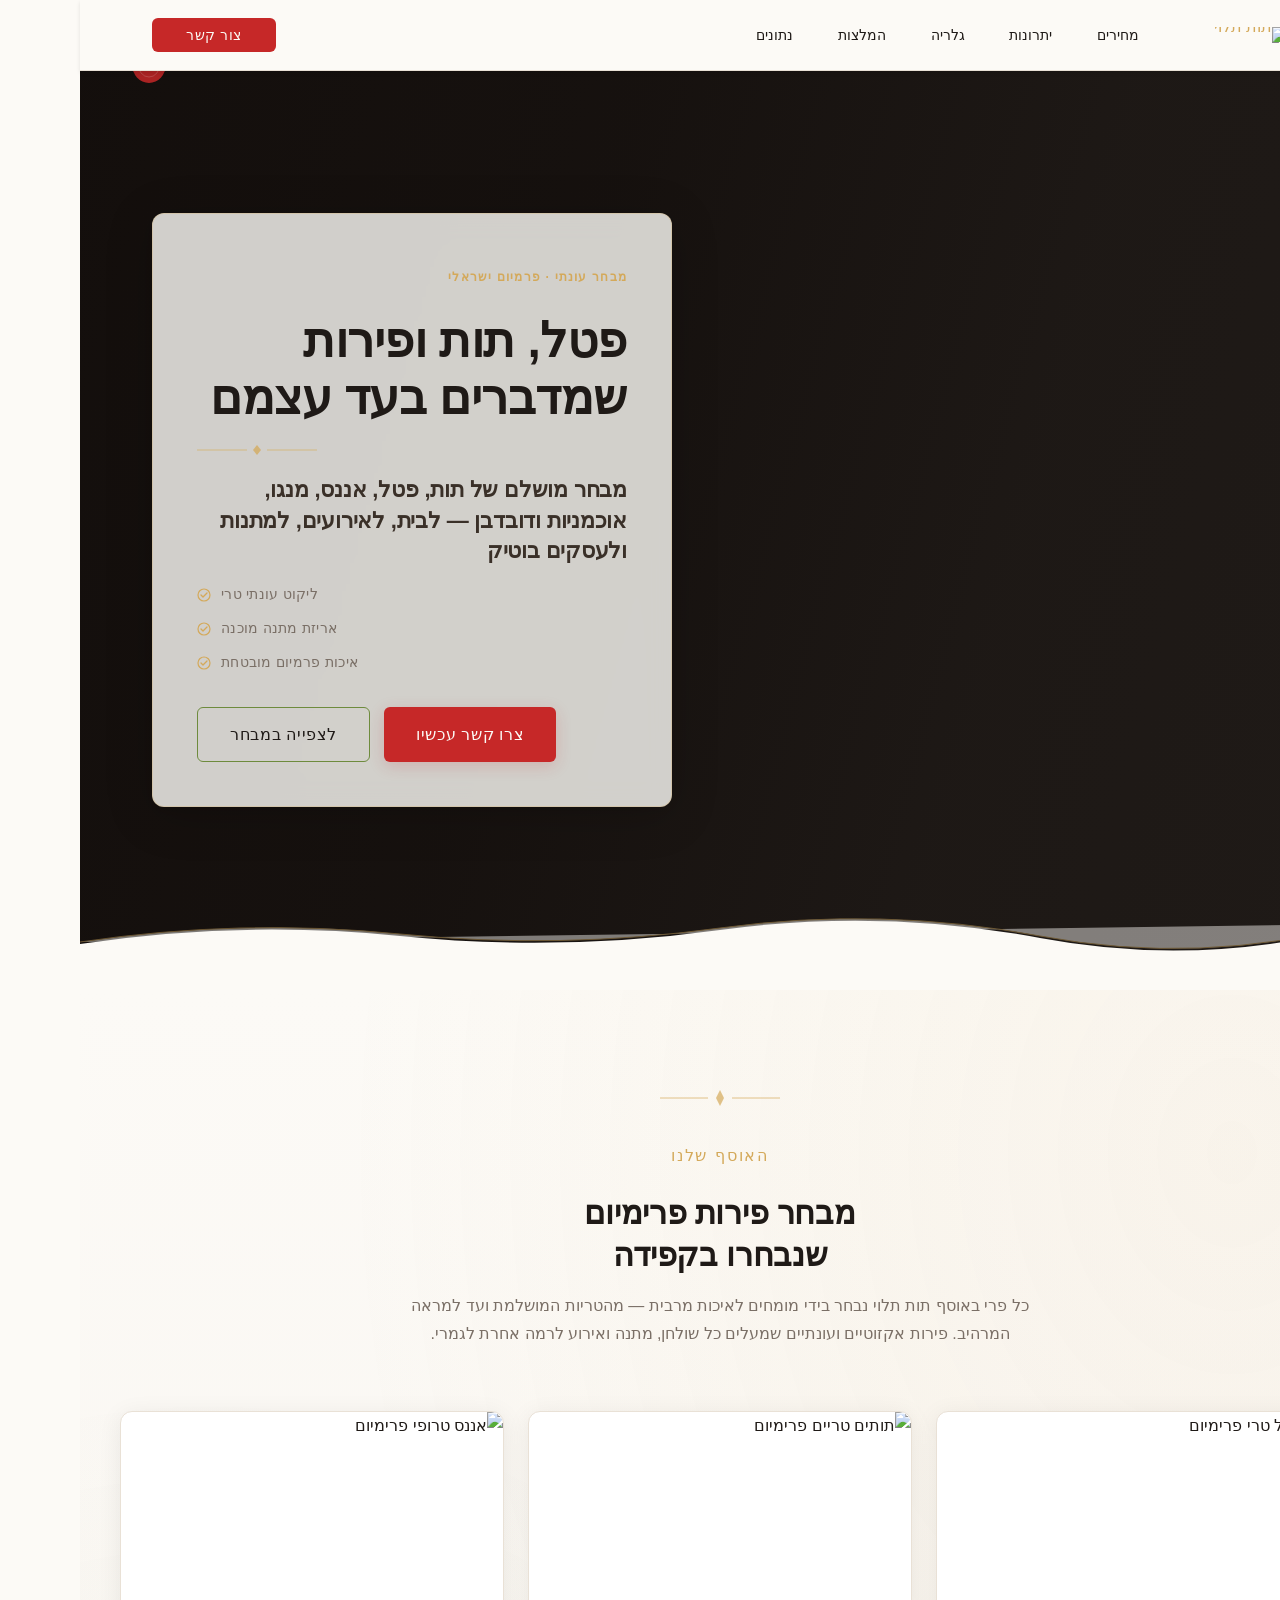
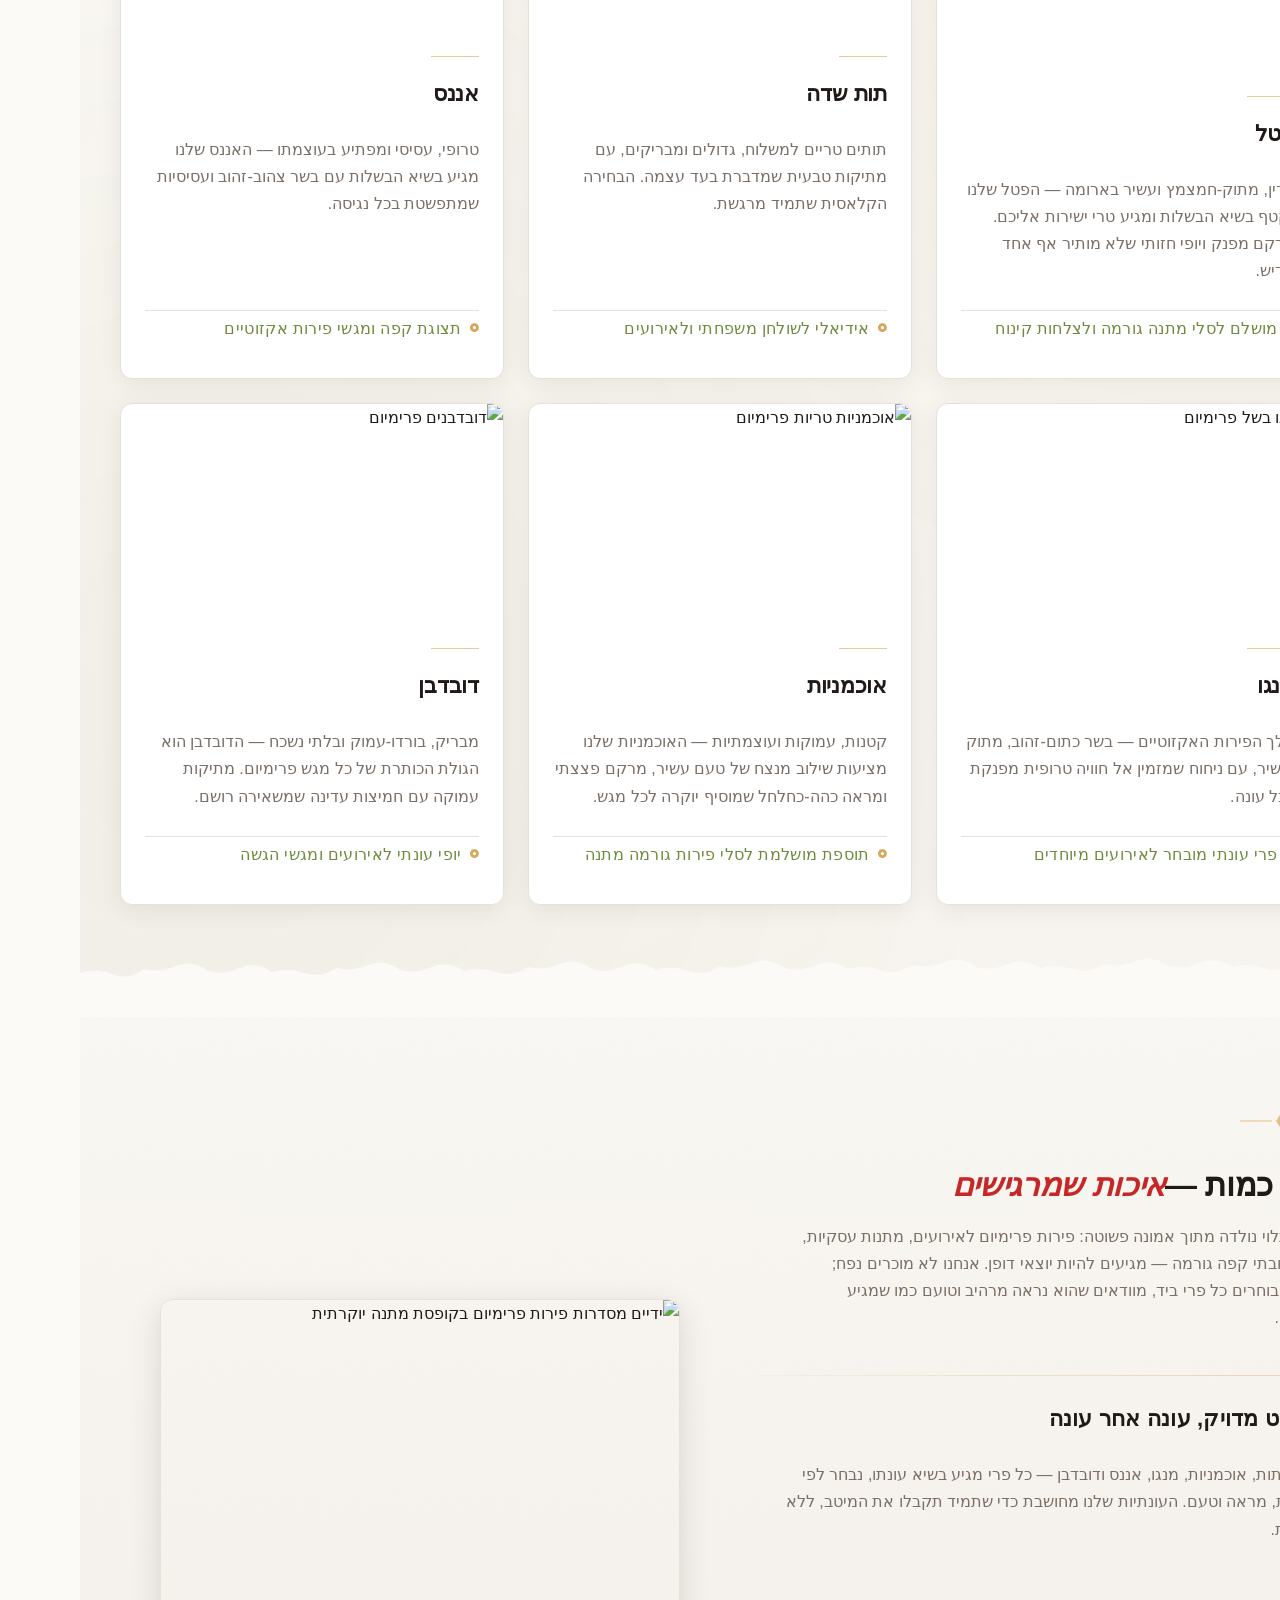
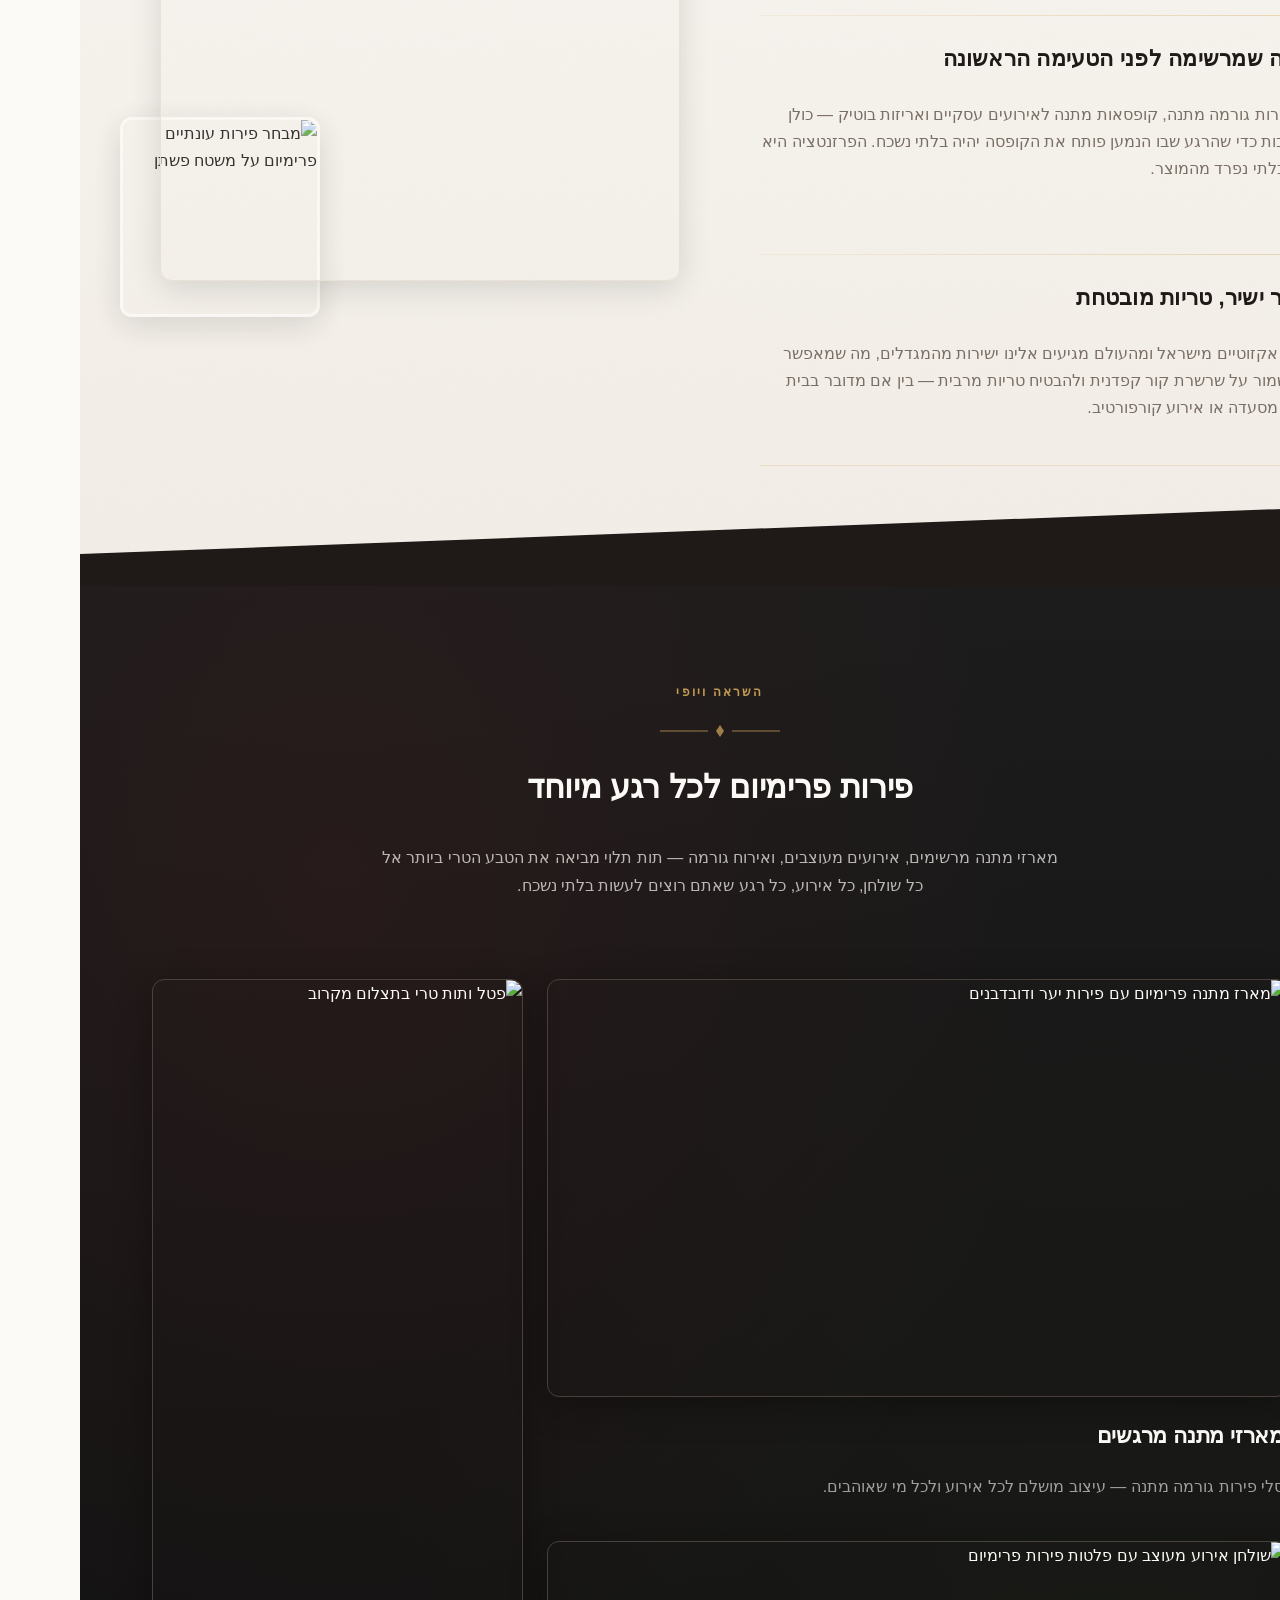
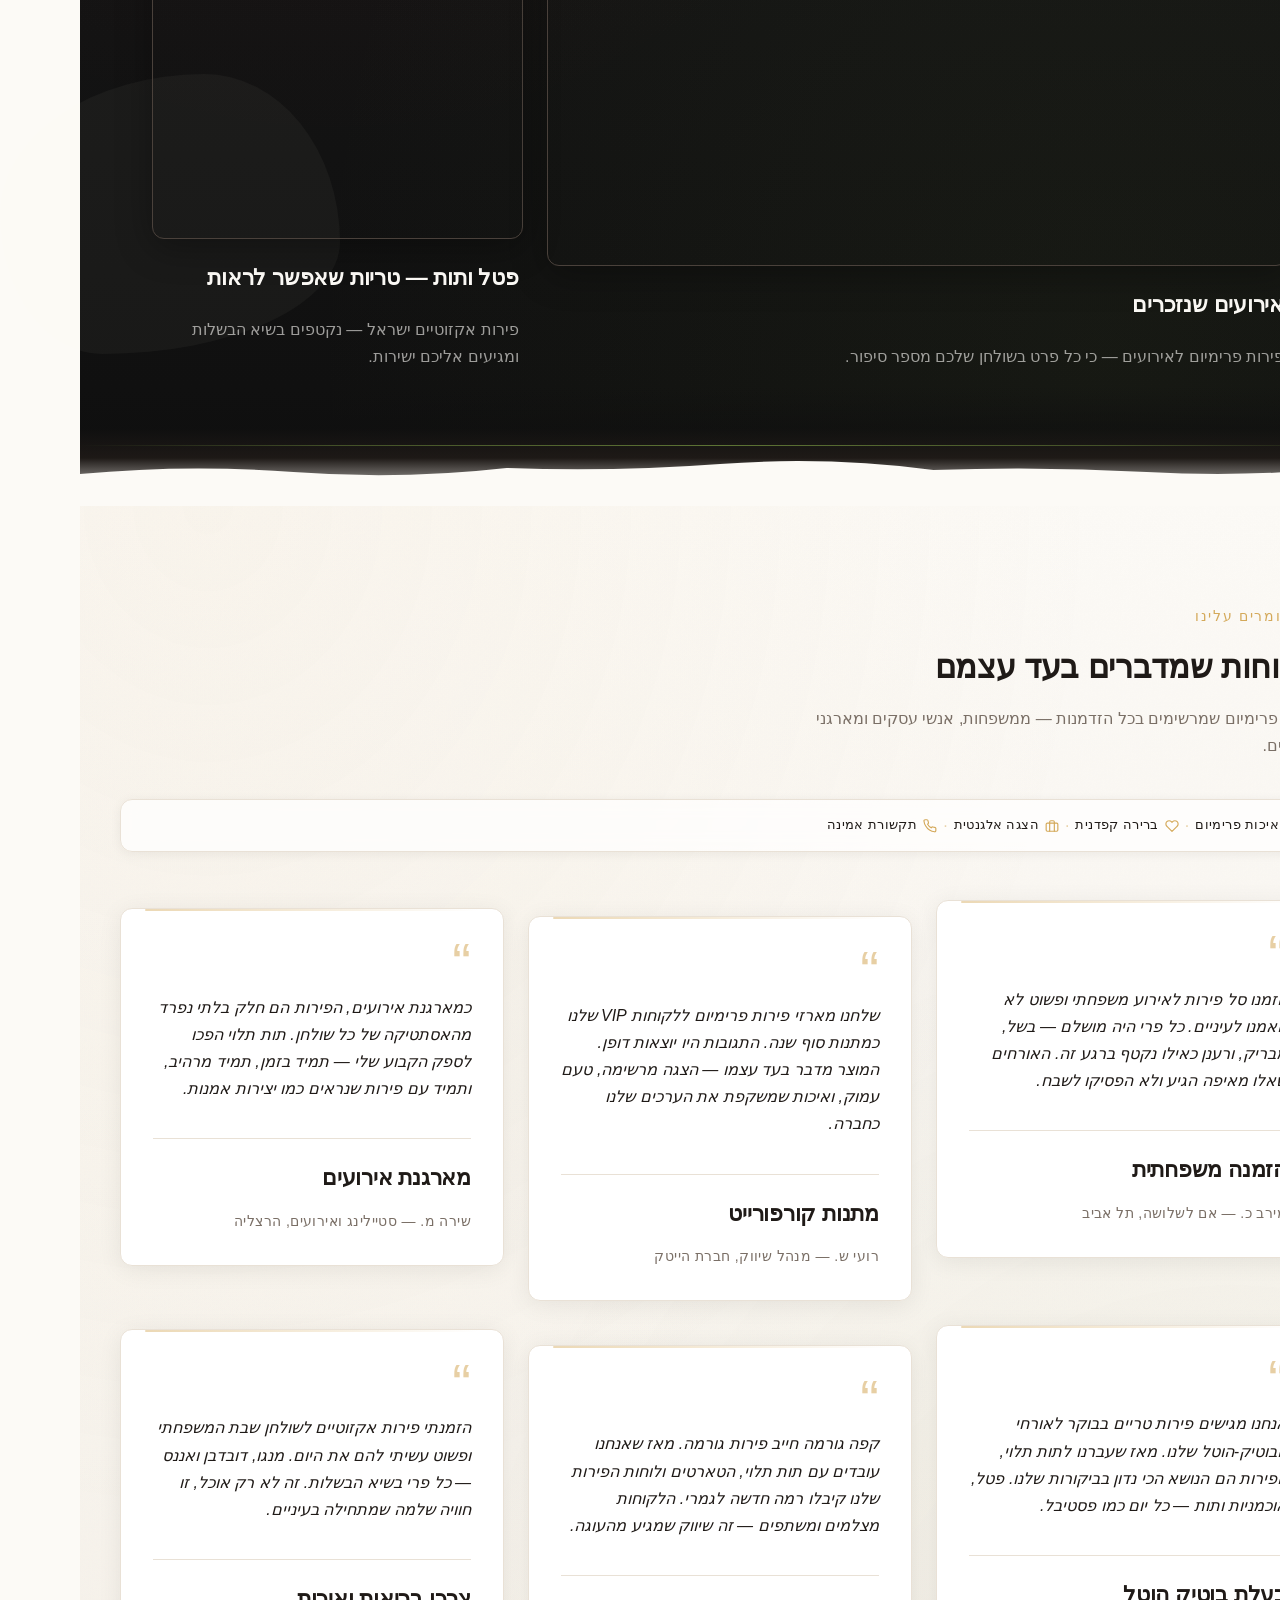
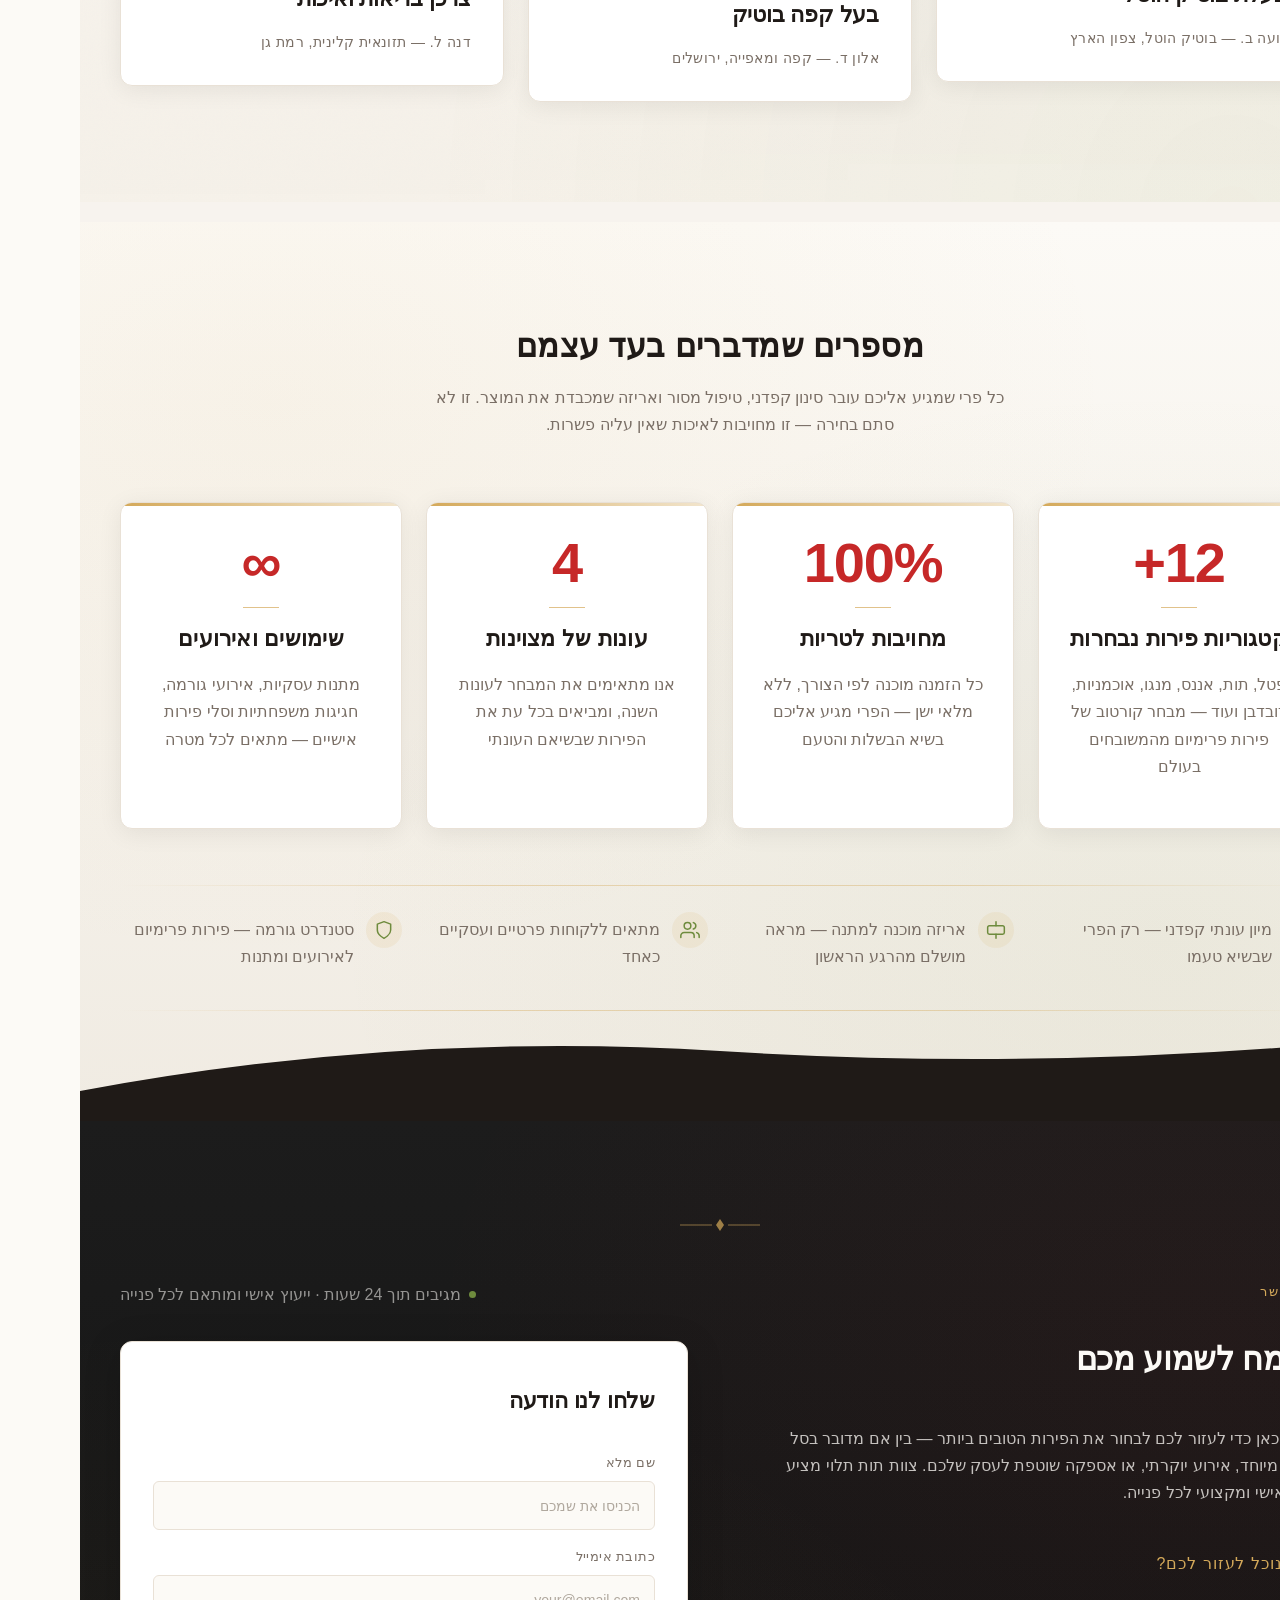
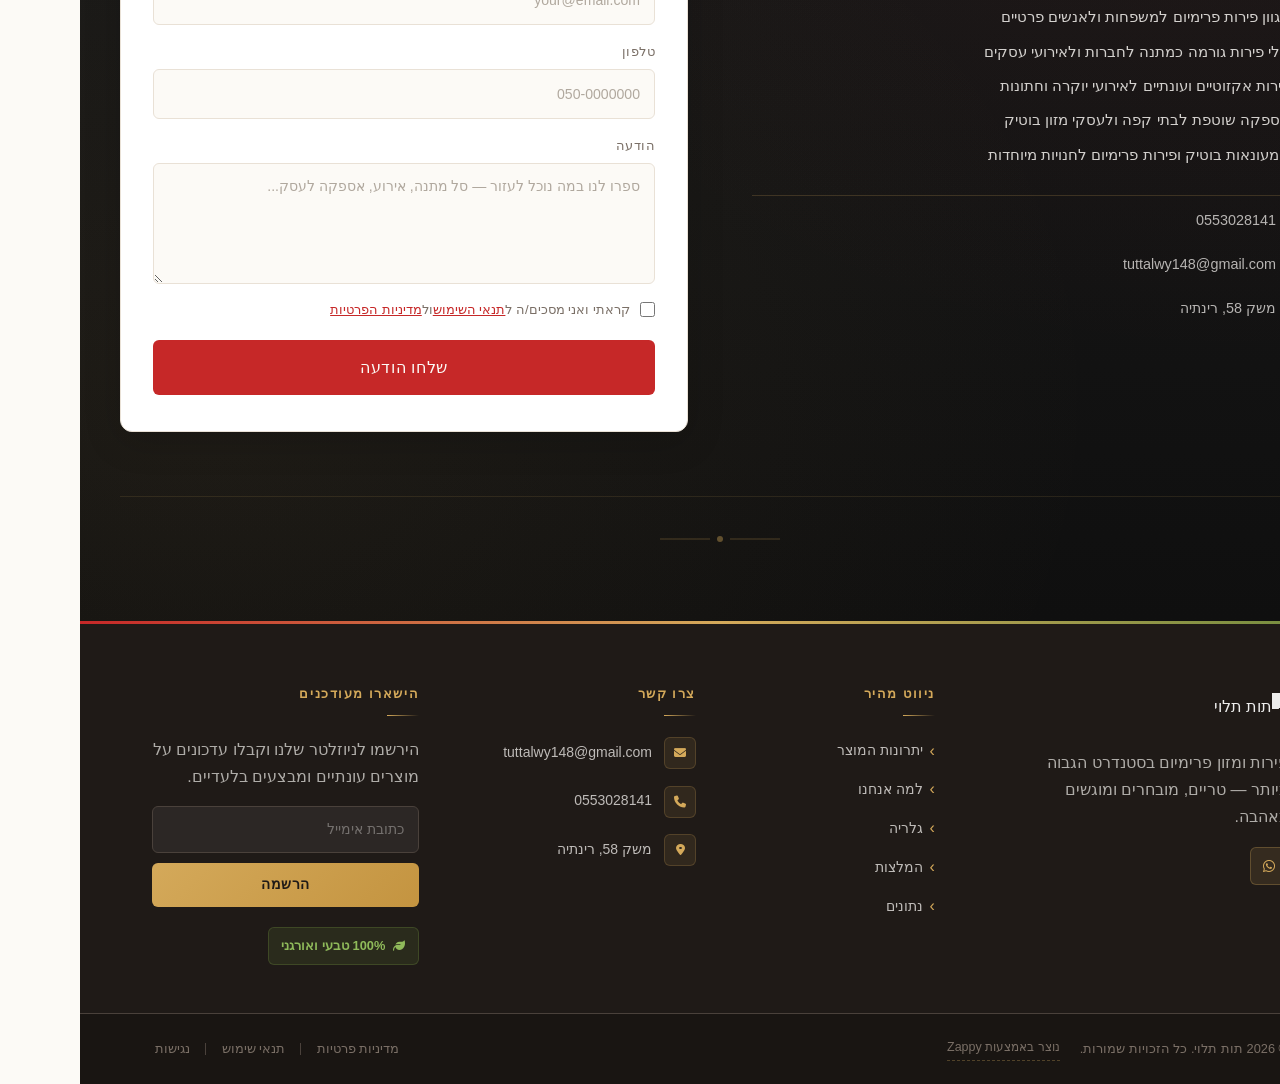
==== commit d32e371d: "Background sync: Progressive GitHub Sync" ====
--- a/public/index.html
+++ b/public/index.html
@@ -1 +1 @@
-<!doctype html><html dir="rtl" lang="he"><head><meta charset="UTF-8"><meta content="width=device-width,initial-scale=1" name="viewport"><meta content="index, follow" name="robots"><title>פטל — תות תלוי</title><meta content="A premium fruit brand offering a curated selection of high-quality exotic and seasonal fruits including raspberries, strawberries, pineapple, mango, blueberries" name="description"><meta content="פטל, תות, פירות פרימיום לאירועים, תות תלוי, תותים טריים למשלוח" name="keywords"><link href="/assets/favicon.ico" rel="icon" type="image/x-icon"><link href="/assets/favicon-16x16.png" rel="icon" type="image/png" sizes="16x16"><link href="/assets/favicon-32x32.png" rel="icon" type="image/png" sizes="32x32"><link href="/assets/favicon-48x48.png" rel="icon" type="image/png" sizes="48x48"><link href="/assets/favicon-192x192.png" rel="icon" type="image/png" sizes="192x192"><link href="/assets/favicon-512x512.png" rel="icon" type="image/png" sizes="512x512"><link href="/assets/apple-touch-icon.png" rel="apple-touch-icon"><script>!function(){"use strict";var t="8aecb9a5-a0a6-43f5-b321-bba7c78e65c0",e="https://api.zappy5.com/api/analytics/track",a=18e5,n=2592e6,o=!0,i=!0,r=!0;var s=function(){var e="zappy_visitor_"+t,a=null;try{if(a=localStorage.getItem(e)){var o=JSON.parse(a),i=Date.now();if(i-o.created<n)return o.lastSeen=i,localStorage.setItem(e,JSON.stringify(o)),o.id}}catch(t){console.warn("Zappy Analytics: LocalStorage not available")}var r="zv_"+Date.now()+"_"+Math.random().toString(36).substr(2,9);try{localStorage.setItem(e,JSON.stringify({id:r,created:Date.now(),lastSeen:Date.now()}))}catch(t){}return r}(),c=function(){var e="zappy_session_"+t,n=null;try{if(n=sessionStorage.getItem(e)){var o=JSON.parse(n),i=Date.now();if(i-o.timestamp<a)return o.timestamp=i,sessionStorage.setItem(e,JSON.stringify(o)),o.id}}catch(t){console.warn("Zappy Analytics: SessionStorage not available")}var r="zs_"+Date.now()+"_"+Math.random().toString(36).substr(2,9);try{sessionStorage.setItem(e,JSON.stringify({id:r,timestamp:Date.now()}))}catch(t){}return r}();function l(a,n){n=n||{};var o={website_id:t,event_type:a,page_path:window.location.pathname,referrer:document.referrer||"direct",visitor_id:s,session_id:c,metadata:n};if(navigator.sendBeacon){var i=new Blob([JSON.stringify(o)],{type:"application/json"});navigator.sendBeacon(e,i)}else fetch(e,{method:"POST",headers:{"Content-Type":"application/json"},body:JSON.stringify(o),keepalive:!0}).catch(function(t){console.warn("Zappy Analytics: Failed to track event",t)})}o&&l("pageview",{title:document.title,url:window.location.href}),i&&document.addEventListener("click",function(t){var e=t.target;if("BUTTON"===e.tagName||e.closest("button")){var a="BUTTON"===e.tagName?e:e.closest("button");l("click",{element:"button",text:a.textContent.trim().substring(0,100),id:a.id||null,class:a.className||null})}else if("A"===e.tagName||e.closest("a")){var n="A"===e.tagName?e:e.closest("a");l("navigation",{element:"link",text:n.textContent.trim().substring(0,100),href:n.href,external:n.hostname!==window.location.hostname})}},!0),r&&document.addEventListener("submit",function(t){var e=t.target;l("form_submit",{form_id:e.id||null,form_name:e.name||null,form_action:e.action||null,form_method:e.method||"GET"})},!0);var m=Date.now();window.addEventListener("beforeunload",function(){l("page_unload",{time_on_page:Math.floor((Date.now()-m)/1e3),page_path:window.location.pathname})}),window.zappyAnalytics={track:l,getVisitorId:function(){return s},getSessionId:function(){return c}}}()</script><meta content="פטל — תות תלוי" property="og:title"><meta content="A premium fruit brand offering a curated selection of high-quality exotic and seasonal fruits including raspberries, strawberries, pineapple, mango, blueberries" property="og:description"><meta content="summary_large_image" name="twitter:card"><meta content="פטל — תות תלוי" name="twitter:title"><meta content="A premium fruit brand offering a curated selection of high-quality exotic and seasonal fruits including raspberries, strawberries, pineapple, mango, blueberries" name="twitter:description"><meta content="website" property="og:type"><meta content="he_IL" property="og:locale"><link href="https://cdnjs.cloudflare.com/ajax/libs/font-awesome/6.4.0/css/all.min.css" rel="stylesheet"><link href="/assets/favicon.ico" rel="icon" type="image/x-icon"><link href="/assets/favicon-16x16.png" rel="icon" type="image/png" sizes="16x16"><link href="/assets/favicon-32x32.png" rel="icon" type="image/png" sizes="32x32"><link href="/assets/favicon-48x48.png" rel="icon" type="image/png" sizes="48x48"><link href="/assets/favicon-192x192.png" rel="icon" type="image/png" sizes="192x192"><link href="/assets/favicon-512x512.png" rel="icon" type="image/png" sizes="512x512"><link href="/assets/apple-touch-icon.png" rel="apple-touch-icon"><link href="https://cdn.jsdelivr.net/npm/vanilla-cookieconsent@3/dist/cookieconsent.css" rel="stylesheet"><script src="https://cdn.jsdelivr.net/npm/vanilla-cookieconsent@3/dist/cookieconsent.umd.js"></script><script src="https://cdn.jsdelivr.net/gh/mickidum/acc_toolbar/acctoolbar/acctoolbar.min.js"></script><link href="/styles.css" rel="stylesheet"><style id="zappy-dropdown-submenu-styles">#navMenu li:has(.sub-menu),.nav-menu li:has(.sub-menu),.navbar li:has(.sub-menu),nav li:has(.sub-menu){position:relative}#navMenu .sub-menu,.nav-menu .sub-menu,.navbar .sub-menu,nav .sub-menu{display:block!important;position:absolute!important;top:100%;left:0;min-width:220px;background:#fff;border-radius:8px;box-shadow:0 8px 25px rgba(0,0,0,.15);padding:8px 0;opacity:0;visibility:hidden;transform:translateY(10px);transition:all .3s ease;z-index:1000;list-style:none;pointer-events:none}#navMenu li:hover>.sub-menu,.nav-menu li:hover>.sub-menu,.navbar li:hover>.sub-menu,nav li:hover>.sub-menu{opacity:1!important;visibility:visible!important;transform:translateY(0)!important;pointer-events:auto!important}.sub-menu li{list-style:none;margin:0;padding:0}.sub-menu a{display:block!important;padding:10px 16px!important;color:var(--text-dark,#333)!important;font-weight:500;text-decoration:none;white-space:nowrap;transition:background-color .2s}.sub-menu .zappy-nav-child>a{padding-left:28px!important;font-size:.9em!important;opacity:.85!important}[dir=rtl] .sub-menu .zappy-nav-child>a,html[lang=ar] .sub-menu .zappy-nav-child>a,html[lang=he] .sub-menu .zappy-nav-child>a{padding-left:10px!important;padding-right:28px!important}.sub-menu .zappy-nav-parent>a{font-weight:600!important}.sub-menu a:hover{background-color:#f5f5f5}[dir=rtl] .nav-menu .sub-menu,[dir=rtl] .navbar .sub-menu,[dir=rtl] nav .sub-menu,html[lang=ar] .nav-menu .sub-menu,html[lang=ar] .navbar .sub-menu,html[lang=ar] nav .sub-menu,html[lang=he] .nav-menu .sub-menu,html[lang=he] .navbar .sub-menu,html[lang=he] nav .sub-menu{left:auto!important;right:0!important}.sub-menu:empty,.sub-menu:not(:has(li)):not(:has(> a)),.sub-menu:not(:has(li:not(.zappy-hidden-menu-item))):not(:has(> a)){display:none!important;opacity:0!important;visibility:hidden!important;pointer-events:none!important}li:has(.menu-group-title):hover>.sub-menu{opacity:1!important;visibility:visible!important;transform:translateY(0)!important;pointer-events:auto!important}#navMenu>li>.menu-group-title,.nav-menu>li>.menu-group-title{display:inline-block;padding:.5rem 1rem;cursor:default;user-select:none}@media (max-width:768px){#navMenu .sub-menu,.nav-menu .sub-menu,.navbar .sub-menu,nav .sub-menu{position:static!important;transform:none!important;box-shadow:none!important;background:0 0!important;max-height:0;overflow:hidden;opacity:0;visibility:hidden;transition:max-height .3s ease,opacity .3s ease;padding:0!important;border-radius:0!important}#navMenu .sub-menu.mobile-expanded,.nav-menu .sub-menu.mobile-expanded,.navbar .sub-menu.mobile-expanded{max-height:none!important;overflow-y:visible!important;opacity:1!important;visibility:visible!important;padding:8px 0 8px 16px!important}[dir=rtl] .sub-menu.mobile-expanded,html[lang=he] .sub-menu.mobile-expanded{padding:8px 16px 8px 0!important}#navMenu li:hover>.sub-menu,.nav-menu li:hover>.sub-menu,.navbar li:hover>.sub-menu,nav li:hover>.sub-menu{opacity:0;visibility:hidden;pointer-events:none}#navMenu li>.sub-menu.mobile-expanded,.nav-menu li>.sub-menu.mobile-expanded,.navbar li>.sub-menu.mobile-expanded,nav li>.sub-menu.mobile-expanded{opacity:1!important;visibility:visible!important;pointer-events:auto!important}#navMenu li:has(.sub-menu),.nav-menu li:has(.sub-menu),.navbar li:has(.sub-menu),nav li:has(.sub-menu){display:flex!important;flex-wrap:wrap!important;align-items:center!important;position:relative!important;min-height:44px!important}#navMenu li:has(.sub-menu)>a,.nav-menu li:has(.sub-menu)>a,.navbar li:has(.sub-menu)>a,nav li:has(.sub-menu)>a{flex:1!important;min-width:0!important}#navMenu li:has(.sub-menu)>.menu-group-title,.nav-menu li:has(.sub-menu)>.menu-group-title,.navbar li:has(.sub-menu)>.menu-group-title,nav li:has(.sub-menu)>.menu-group-title{flex:1!important;min-width:0!important;padding:0!important;line-height:inherit!important}#navMenu li:has(.sub-menu)>.sub-menu,.nav-menu li:has(.sub-menu)>.sub-menu,.navbar li:has(.sub-menu)>.sub-menu,nav li:has(.sub-menu)>.sub-menu{flex-basis:100%!important;width:100%!important}#navMenu li:has(.sub-menu)>a [class*=arrow],#navMenu li:has(.sub-menu)>a [class*=chevron],.nav-menu li:has(.sub-menu)>a .fa-angle-down,.nav-menu li:has(.sub-menu)>a .fa-chevron-down,.nav-menu li:has(.sub-menu)>a [class*=arrow],.nav-menu li:has(.sub-menu)>a [class*=chevron],nav li:has(.sub-menu)>a [class*=arrow],nav li:has(.sub-menu)>a [class*=chevron]{display:none!important;visibility:hidden!important}.mobile-submenu-toggle{display:flex!important;align-items:center!important;justify-content:center!important;width:44px!important;height:auto!important;background:0 0!important;border:none!important;cursor:pointer!important;color:var(--text-dark)!important;position:static!important;flex-shrink:0!important;align-self:stretch!important;z-index:2!important;padding:0!important;margin:0!important}.mobile-submenu-toggle::after{content:''!important;width:0!important;height:0!important;border-left:6px solid transparent!important;border-right:6px solid transparent!important;border-top:7px solid currentColor!important;transition:transform .3s ease!important}.mobile-submenu-toggle.expanded::after{transform:rotate(180deg)!important}.sub-menu a{padding:10px 0!important;display:block!important;color:var(--text-dark)!important;white-space:normal!important}.sub-menu .zappy-nav-child>a{padding-left:28px!important;font-size:.9em!important;opacity:.85!important}[dir=rtl] .sub-menu .zappy-nav-child>a,html[lang=ar] .sub-menu .zappy-nav-child>a,html[lang=he] .sub-menu .zappy-nav-child>a{padding-left:0!important;padding-right:28px!important}.sub-menu .zappy-nav-parent>a{font-weight:600!important}#navMenu.active,.nav-menu.active{max-width:100vw!important;overflow-x:hidden!important;box-sizing:border-box!important}.navbar .sub-menu li a,.zappy-products-dropdown .sub-menu a,nav.navbar .sub-menu li a{color:var(--text-dark)!important}}@media (min-width:769px){.mobile-submenu-toggle{display:none!important}}</style><style id="mobile-lang-menu-deployed-css">@media (max-width:768px){.lang-switcher,.nav-container .lang-switcher,.nav-cta-container .lang-switcher,.nav-ecommerce-icons .lang-switcher,.nav-icons-left .lang-switcher,.navbar .lang-switcher,.navbar .nav-cta-container .lang-switcher{display:none!important}.mobile-lang-menu{width:100%;border-top:1px solid rgba(128,128,128,.2);padding:8px 0 0 0;margin-top:8px}.mobile-lang-toggle{display:flex!important;align-items:center;justify-content:space-between;width:100%;padding:12px 16px;background:0 0;border:none;cursor:pointer;font-size:15px;color:inherit;font-family:inherit}.mobile-lang-toggle::after{content:'';display:inline-block;width:8px;height:8px;border-right:2px solid currentColor;border-bottom:2px solid currentColor;transform:rotate(45deg);transition:transform .3s ease;margin-left:8px}.mobile-lang-toggle.expanded::after{transform:rotate(-135deg)}.mobile-lang-options{max-height:0;overflow:hidden;transition:max-height .3s ease}.mobile-lang-options.expanded{max-height:300px}.mobile-lang-option{display:flex!important;align-items:center;gap:10px;padding:10px 24px;text-decoration:none;color:inherit;font-size:14px;font-family:inherit}.mobile-lang-option:hover{background:rgba(128,128,128,.1)}.mobile-lang-option.active{font-weight:600;opacity:.7;pointer-events:none}.mobile-lang-option img{width:20px;height:20px;border-radius:50%}}@media (min-width:769px){.mobile-lang-menu{display:none!important}}</style><style id="zappy-widget-visibility">#mic-access-tool-box,#mic-access-tool-general-button,#mic-init-access-tool #mic-access-tool-box,#mic-init-access-tool #mic-access-tool-general-button,#mic-init-access-tool .mic-access-tool-general-button,._access-icon,._access-menu,.mic-access-tool-box,.mic-access-tool-general-button,div[id*=mic-access-tool-box]{display:none!important;visibility:hidden!important;opacity:0!important;pointer-events:none!important}</style></head><body><nav class="navbar" dir="rtl"><button class="mobile-toggle" aria-label="Menu" id="mobileToggle"><svg viewBox="0 0 24 24" fill="none" height="24" width="24" class="hamburger-icon"><path d="M3 12h18M3 6h18M3 18h18" stroke="currentColor" stroke-width="2" stroke-linecap="round"></path></svg><svg viewBox="0 0 24 24" fill="none" height="24" width="24" class="close-icon" style="display:none"><path d="M18 6L6 18M6 6l12 12" stroke="currentColor" stroke-width="2" stroke-linecap="round"></path></svg></button><button class="phone-header-btn" aria-label="Call" data-phone="0553028141"><svg viewBox="0 0 24 24" fill="currentColor" height="20" width="20"><path d="M22 16.92v3a2 2 0 0 1-2.18 2 19.79 19.79 0 0 1-8.63-3.07 19.5 19.5 0 0 1-6-6 19.79 19.79 0 0 1-3.07-8.67A2 2 0 0 1 4.11 2h3a2 2 0 0 1 2 1.72 12.84 12.84 0 0 0 .7 2.81 2 2 0 0 1-.45 2.11L8.09 9.91a16 16 0 0 0 6 6l1.27-1.27a2 2 0 0 1 2.11-.45 12.84 12.84 0 0 0 2.81.7A2 2 0 0 1 22 16.92z"></path></svg></button><div class="nav-container"><div class="nav-right-group"><div class="nav-brand"><a href="/" class="logo-link"><img alt="תות תלוי" src="/assets/logo.webp" class="logo"></a></div><ul class="nav-menu" id="navMenu"><li><a href="#features">מחירים</a></li><li><a href="#benefits">יתרונות</a></li><li><a href="#gallery">גלריה</a></li><li><a href="#testimonials">המלצות</a></li><li><a href="#stats">נתונים</a></li></ul></div><div class="nav-cta-container"><a href="#contact" class="nav-cta-btn">צור קשר</a></div></div></nav><script>window.addEventListener("load",function(){const e=document.querySelector(".navbar, nav, header");if(!e)return void console.log("[Navbar] Navbar element not found");let t=document.getElementById("mobileToggle")||document.querySelector(".mobile-toggle")||document.querySelector(".hamburger")||document.querySelector(".hamburger-menu")||document.querySelector(".menu-toggle")||document.querySelector(".burger-menu")||document.querySelector('[aria-label="Menu"]')||document.querySelector('[aria-label="תפריט"]');const o=document.querySelector(".phone-header-btn"),n=window.getComputedStyle(e);let r=n.backgroundColor;if(console.log("[Navbar] Initial navbar background:",r),"transparent"===r||"rgba(0, 0, 0, 0)"===r||r.startsWith("rgba")&&r.includes(", 0)")){const e=n.backgroundImage;if(e&&"none"!==e)console.log("[Navbar] Navbar has background image/gradient, using dark text"),r="rgb(240, 240, 240)";else{const e=window.getComputedStyle(document.body).backgroundColor;console.log("[Navbar] Navbar transparent, using body background:",e),r=e}}const i=r.match(/\d+/g);if(i&&i.length>=3){const e=(.299*parseInt(i[0])+.587*parseInt(i[1])+.114*parseInt(i[2]))/255;console.log("[Navbar] Mobile button colors preserved from Claude CSS (luminance:",e.toFixed(2)+")");const n=document.createElement("style");n.id="zappy-mobile-nav-fix";document.documentElement.lang;document.documentElement.dir,n.textContent='\n        /* Hide mobile buttons on desktop, show only on mobile */\n        @media (min-width: 769px) {\n          .mobile-toggle,\n          .phone-header-btn {\n            display: none !important;\n          }\n        }\n        \n        /* Show and position mobile buttons correctly on mobile */\n        @media (max-width: 768px) {\n          .mobile-toggle,\n          .phone-header-btn {\n            position: absolute !important;\n            top: 50% !important;\n            transform: translateY(-50%) !important;\n            z-index: 1001 !important;\n            display: flex !important;\n            align-items: center !important;\n            justify-content: center !important;\n            width: 36px !important;\n            height: 36px !important;\n            border-radius: 50% !important;\n            border: none !important;\n            cursor: pointer !important;\n            padding: 6px !important;\n            background: none !important;\n            color: var(--nav-text, var(--text-dark)) !important;\n          }\n          \n          /* LTR positioning (default): hamburger LEFT, phone RIGHT */\n          html:not([dir="rtl"]):not([lang="he"]):not([lang="ar"]) .mobile-toggle,\n          html[dir="ltr"] .mobile-toggle {\n            left: 12px !important;\n            right: auto !important;\n          }\n          html:not([dir="rtl"]):not([lang="he"]):not([lang="ar"]) .phone-header-btn,\n          html[dir="ltr"] .phone-header-btn {\n            right: 12px !important;\n            left: auto !important;\n          }\n          \n          /* RTL positioning: hamburger RIGHT, phone LEFT */\n          html[dir="rtl"] .mobile-toggle,\n          html[lang="he"] .mobile-toggle,\n          html[lang="ar"] .mobile-toggle {\n            right: 12px !important;\n            left: auto !important;\n          }\n          html[dir="rtl"] .phone-header-btn,\n          html[lang="he"] .phone-header-btn,\n          html[lang="ar"] .phone-header-btn {\n            left: 12px !important;\n            right: auto !important;\n          }\n          \n          /* CRITICAL: Ensure nav-container has min-height on mobile */\n          /* All children are positioned absolutely/fixed on mobile, so height:auto collapses to 0 */\n          .nav-container {\n            min-height: 70px !important;\n            position: relative !important;\n          }\n          \n          /* Ensure SVG icons are properly sized and inherit color */\n          .mobile-toggle svg,\n          .phone-header-btn svg {\n            width: 24px !important;\n            height: 24px !important;\n            /* Don\'t force display - let JavaScript control hamburger/close toggle */\n          }\n          \n          /* Reset nav-cta-container on mobile - remove desktop box-shadow/padding */\n          /* that creates a visible ghost box when CTA button is hidden */\n          .nav-cta-container {\n            box-shadow: none !important;\n            padding: 0 !important;\n          }\n          \n          /* Hide nav-cta-container entirely on mobile when there\'s no lang-switcher */\n          /* (only the CTA button is inside, and it\'s hidden on mobile) */\n          .nav-cta-container:not(:has(.lang-switcher)) {\n            display: none !important;\n          }\n          \n          /* CRITICAL: Prevent hero image fade gradient from bleeding over headline text */\n          /* The .image-fade-gradient has bottom: -30px (extends below parent) */\n          /* On mobile stacked layout, this overlaps the h1 text below the image */\n          .hero-image-column {\n            overflow: hidden !important;\n          }\n          .image-fade-gradient {\n            bottom: 0 !important;\n          }\n          \n          /* Hide desktop language switcher on mobile - hamburger menu handles it */\n          /* High specificity to override stored CSS */\n          .lang-switcher,\n          .nav-cta-container .lang-switcher,\n          .nav-container .lang-switcher,\n          .navbar .lang-switcher,\n          .navbar .nav-cta-container .lang-switcher {\n            display: none !important;\n          }\n        }\n      ';const r=document.getElementById("zappy-mobile-nav-fix");r&&r.remove(),document.head.appendChild(n),console.log("[Navbar] Critical CSS injected for mobile nav positioning");const l=window.innerWidth<=768;if(t){const e=t.querySelector(".hamburger-icon"),o=t.querySelector(".close-icon");e&&(e.style.setProperty("width","24px","important"),e.style.setProperty("height","24px","important"),e.style.setProperty("display","block","important")),o&&(o.style.setProperty("width","24px","important"),o.style.setProperty("height","24px","important"),o.style.setProperty("display","none","important")),l?(t.style.setProperty("position","absolute","important"),t.style.setProperty("top","50%","important"),t.style.setProperty("transform","translateY(-50%)","important"),t.style.setProperty("z-index","1001","important"),t.style.removeProperty("left"),t.style.removeProperty("right"),console.log("[Navbar] Mobile toggle positioning applied (mobile viewport)")):(t.style.removeProperty("position"),t.style.removeProperty("top"),t.style.removeProperty("transform"),t.style.removeProperty("z-index"),t.style.removeProperty("left"),t.style.removeProperty("right"),console.log("[Navbar] Desktop viewport - cleared mobile toggle inline positioning"))}if(o){const e=o.querySelector("svg");e&&(e.style.width="24px",e.style.height="24px",e.setAttribute("width","24"),e.setAttribute("height","24")),l?(o.style.setProperty("position","absolute","important"),o.style.setProperty("top","50%","important"),o.style.setProperty("transform","translateY(-50%)","important"),o.style.setProperty("z-index","1001","important"),o.style.removeProperty("left"),o.style.removeProperty("right"),console.log("[Navbar] Phone button positioning applied (mobile viewport)")):(o.style.removeProperty("position"),o.style.removeProperty("top"),o.style.removeProperty("transform"),o.style.removeProperty("z-index"),o.style.removeProperty("left"),o.style.removeProperty("right"),console.log("[Navbar] Desktop viewport - cleared phone button inline positioning"))}}else console.log("[Navbar] Could not parse background color:",r);t=document.getElementById("mobileToggle")||document.querySelector(".mobile-toggle")||document.querySelector(".hamburger")||document.querySelector(".hamburger-menu")||document.querySelector(".menu-toggle")||document.querySelector(".burger-menu")||document.querySelector('[aria-label="Menu"]')||document.querySelector('[aria-label="תפריט"]');const l=document.getElementById("navMenu")||document.querySelector(".nav-menu")||document.querySelector(".nav-links")||document.querySelector("nav ul:not(.submenu)");if(!t||!l)return void console.log("[Navbar] Mobile toggle or menu not found:",{toggle:!!t,menu:!!l});l.id||(l.id="navMenu"),console.log("[Navbar] Initializing mobile menu...");const a=t.cloneNode(!0);t.parentNode.replaceChild(a,t),a.addEventListener("click",function(e){e.preventDefault(),e.stopPropagation();const t=this.querySelector(".hamburger-icon"),o=this.querySelector(".close-icon");l.classList.contains("active")?(l.classList.remove("active"),t&&t.style.setProperty("display","block","important"),o&&o.style.setProperty("display","none","important"),document.body.style.overflow="",console.log("[Navbar] Menu closed")):(l.classList.add("active"),t&&t.style.setProperty("display","none","important"),o&&o.style.setProperty("display","block","important"),document.body.style.overflow="hidden",console.log("[Navbar] Menu opened"))}),l.querySelectorAll("a").forEach(function(e){e.addEventListener("click",function(){if("#"===this.getAttribute("href"))return;const e=a.querySelector(".hamburger-icon"),t=a.querySelector(".close-icon");l.classList.remove("active"),e&&e.style.setProperty("display","block","important"),t&&t.style.setProperty("display","none","important"),document.body.style.overflow="",console.log("[Navbar] Menu closed (link clicked)")})});var s=l.querySelectorAll(".dropdown-toggle");s.forEach(function(e){e.addEventListener("click",function(e){e.preventDefault(),e.stopPropagation();var t=this.closest(".nav-dropdown");t&&(t.parentNode.querySelectorAll(".nav-dropdown.open").forEach(function(e){e!==t&&e.classList.remove("open")}),t.classList.toggle("open"),console.log("[Navbar] Dropdown toggled:",t.classList.contains("open")?"open":"closed"))})}),document.addEventListener("click",function(e){e.target.closest(".nav-dropdown")||document.querySelectorAll(".nav-dropdown.open").forEach(function(e){e.classList.remove("open")})}),console.log("[Navbar] Dropdown handlers initialized for "+s.length+" dropdowns"),o&&o.addEventListener("click",function(){const e=document.querySelectorAll('a[href^="tel:"]'),t=e.length>0?e[0].getAttribute("href").replace("tel:",""):"0553028141";window.location.href="tel:"+t,console.log("[Navbar] Phone button clicked")}),console.log("[Navbar] Mobile menu initialized successfully");const p=function(){const e=document.querySelector(".whatsapp-float");e&&(window.innerWidth>=769?(e.style.setProperty("display","none","important"),e.style.setProperty("visibility","hidden","important"),e.style.setProperty("opacity","0","important"),e.style.setProperty("pointer-events","none","important"),console.log("[WhatsApp] Button hidden on desktop")):(e.style.removeProperty("display"),e.style.removeProperty("visibility"),e.style.removeProperty("opacity"),e.style.removeProperty("pointer-events"),console.log("[WhatsApp] Button visible on mobile")))};let c;p(),window.addEventListener("resize",function(){clearTimeout(c),c=setTimeout(p,100)})})</script><main><section class="index-hero-section" data-layout-spec="בית-hero" dir="rtl" id="hero" data-hero-type="fullscreen-scrim"><div class="index-hero-bg-wrapper"><img alt="מבחר פירות פרימיום - תות, פטל, אננס, מנגו, אוכמניות ודובדבן על משטח אבן בהיר" src="/assets/site-index-hero-image-1.webp" data-context="Premium luxury still-life fruit arrangement on pale warm stone surface with natural soft morning light. Features fresh strawberries, raspberries, pineapple slices, mango halves, blueberries, and cherries artfully arranged. Sunlit, editorial food photography style with warm champagne tones, shallow depth of field, and a refined gourmet aesthetic. Full-bleed background image for a premium fruit brand." data-placeholder="index-hero-image-1" height="900" width="1400" class="index-hero-bg-img" data-hero-bg="true"></div><div class="index-hero-scrim" aria-hidden="true"></div><div class="index-hero-brand-motif" aria-hidden="true"><svg viewBox="0 0 42 48" fill="none" height="48" width="42" xmlns="http://www.w3.org/2000/svg" aria-hidden="true" data-no-icon-edit="true"><ellipse cx="21" cy="28" fill="#C62828" rx="17" ry="19" opacity="0.92"></ellipse><ellipse cx="21" cy="28" fill="none" rx="11" ry="13" stroke="rgba(255,255,255,0.18)" stroke-width="1"></ellipse><ellipse cx="17" cy="24" fill="rgba(255,255,255,0.35)" rx="1.1" ry="1.5" transform="rotate(-10 17 24)"></ellipse><ellipse cx="22" cy="21" fill="rgba(255,255,255,0.35)" rx="1.1" ry="1.5" transform="rotate(5 22 21)"></ellipse><ellipse cx="27" cy="25" fill="rgba(255,255,255,0.35)" rx="1.1" ry="1.5" transform="rotate(-5 27 25)"></ellipse><ellipse cx="19" cy="31" fill="rgba(255,255,255,0.35)" rx="1.1" ry="1.5" transform="rotate(8 19 31)"></ellipse><ellipse cx="25" cy="32" fill="rgba(255,255,255,0.35)" rx="1.1" ry="1.5" transform="rotate(-8 25 32)"></ellipse><path d="M21 10 Q21 6 24 4" fill="none" stroke="#6E8B3D" stroke-width="2" stroke-linecap="round"></path><path d="M21 10 Q18 5 15 5" fill="none" stroke="#6E8B3D" stroke-width="1.5" stroke-linecap="round"></path><path d="M21 10 Q23 7 26 8" fill="none" stroke="#6E8B3D" stroke-width="1.5" stroke-linecap="round"></path><path d="M21 12 Q17 9 14 11 Q18 13 21 12Z" fill="#6E8B3D" opacity="0.9"></path><path d="M21 12 Q25 9 28 11 Q24 13 21 12Z" fill="#6E8B3D" opacity="0.9"></path><path d="M21 12 Q20 8 21 6 Q22 9 21 12Z" fill="#6E8B3D" opacity="0.85"></path></svg></div><div class="index-hero-content-wrapper"><article class="index-hero-card" id="zappy-section-1"><span class="index-hero-eyebrow">מבחר עונתי · פרמיום ישראלי</span><h1 class="index-hero-h1">פטל, תות ופירות<br>שמדברים בעד עצמם</h1><div class="index-hero-ornament" aria-hidden="true"><svg viewBox="0 0 120 14" fill="none" height="14" width="120" xmlns="http://www.w3.org/2000/svg" aria-hidden="true" data-no-icon-edit="true"><line stroke="#D4A95A" stroke-width="1" x1="0" x2="50" y1="7" y2="7" opacity="0.65"></line><polygon fill="#D4A95A" opacity="0.75" points="60,2 64,7 60,12 56,7"></polygon><line stroke="#D4A95A" stroke-width="1" x1="70" x2="120" y1="7" y2="7" opacity="0.65"></line></svg></div><h3 class="index-hero-subtitle">מבחר מושלם של תות, פטל, אננס, מנגו, אוכמניות ודובדבן — לבית, לאירועים, למתנות ולעסקים בוטיק</h3><ul class="index-hero-reassurance"><li><svg viewBox="0 0 14 14" fill="none" height="14" width="14" xmlns="http://www.w3.org/2000/svg" data-element-type="icon" data-icon-type="svg"><circle cx="7" cy="7" r="6" stroke="#D4A95A" stroke-width="1.2"></circle><path d="M4 7l2 2 4-4" stroke="#D4A95A" stroke-width="1.3" stroke-linecap="round" stroke-linejoin="round"></path></svg><span>ליקוט עונתי טרי</span></li><li><svg viewBox="0 0 14 14" fill="none" height="14" width="14" xmlns="http://www.w3.org/2000/svg" data-element-type="icon" data-icon-type="svg"><circle cx="7" cy="7" r="6" stroke="#D4A95A" stroke-width="1.2"></circle><path d="M4 7l2 2 4-4" stroke="#D4A95A" stroke-width="1.3" stroke-linecap="round" stroke-linejoin="round"></path></svg><span>אריזת מתנה מוכנה</span></li><li><svg viewBox="0 0 14 14" fill="none" height="14" width="14" xmlns="http://www.w3.org/2000/svg" data-element-type="icon" data-icon-type="svg"><circle cx="7" cy="7" r="6" stroke="#D4A95A" stroke-width="1.2"></circle><path d="M4 7l2 2 4-4" stroke="#D4A95A" stroke-width="1.3" stroke-linecap="round" stroke-linejoin="round"></path></svg><span>איכות פרמיום מובטחת</span></li></ul><div class="index-hero-cta-group"><a href="#contact" class="index-hero-btn-primary">צרו קשר עכשיו</a><a href="#selections" class="index-hero-btn-secondary">לצפייה במבחר</a></div></article></div><div class="index-hero-divider-wrapper"><svg viewBox="0 0 1440 90" xmlns="http://www.w3.org/2000/svg" aria-hidden="true" data-no-icon-edit="true" preserveAspectRatio="none"><path d="M0,42 Q180,18 360,34 T720,28 T1080,36 T1440,24" fill="#FCFAF6" opacity="0.45" stroke="#D4A95A" stroke-width="1"></path><path d="M0,90 L0,44 Q180,20 360,36 T720,30 T1080,38 T1440,26 L1440,90 Z" fill="#FCFAF6"></path></svg></div></section><section class="index-features-section" data-layout-spec="בית-features" dir="rtl" id="features"><div class="index-features-ornament" aria-hidden="true"><svg viewBox="0 0 120 24" fill="none" height="24" width="120" xmlns="http://www.w3.org/2000/svg" aria-hidden="true" data-no-icon-edit="true"><line stroke="#D4A95A" stroke-width="1" x1="0" x2="48" y1="12" y2="12" stroke-opacity="0.7"></line><path d="M60 4 L64 12 L60 20 L56 12 Z" fill="#D4A95A" fill-opacity="0.7"></path><line stroke="#D4A95A" stroke-width="1" x1="72" x2="120" y1="12" y2="12" stroke-opacity="0.7"></line></svg></div><div class="index-features-container"><div class="index-features-intro"><p class="index-features-label">האוסף שלנו</p><h2 class="index-features-heading">מבחר פירות פרימיום<br>שנבחרו בקפידה</h2><p class="index-features-subtext">כל פרי באוסף תות תלוי נבחר בידי מומחים לאיכות מרבית — מהטריות המושלמת ועד למראה המרהיב. פירות אקזוטיים ועונתיים שמעלים כל שולחן, מתנה ואירוע לרמה אחרת לגמרי.</p></div><div class="index-features-grid"><article class="index-features-card index-features-card--featured" id="zappy-section-3"><figure class="index-features-card-image-wrap"><img alt="פטל טרי פרימיום" src="/assets/site-index-features-image-1.webp" data-context="Close-up of fresh premium raspberries arranged elegantly on a white marble surface, vibrant deep red color, professional food photography, clean and minimal background, editorial luxury food style" data-placeholder="index-features-image-1" height="400" width="600"></figure><div class="index-features-card-body"><div class="index-features-card-accent-line" aria-hidden="true"></div><h3 class="index-features-card-title">פטל</h3><p class="index-features-card-desc">עדין, מתוק-חמצמץ ועשיר בארומה — הפטל שלנו נקטף בשיא הבשלות ומגיע טרי ישירות אליכם. מרקם מפנק ויופי חזותי שלא מותיר אף אחד אדיש.</p><p class="index-features-card-use"><i class="fa-circle-dot fa-solid index-features-use-icon" aria-hidden="true"></i>מושלם לסלי מתנה גורמה ולצלחות קינוח</p></div></article><article class="index-features-card" id="zappy-section-4"><figure class="index-features-card-image-wrap"><img alt="תותים טריים פרימיום" src="/assets/site-index-features-image-2.webp" data-context="Beautiful fresh premium strawberries with bright red color and green leaves, arranged on a light linen background, professional editorial food photography, luxury produce presentation" data-placeholder="index-features-image-2" height="300" width="400"></figure><div class="index-features-card-body"><div class="index-features-card-accent-line" aria-hidden="true"></div><h3 class="index-features-card-title">תות שדה</h3><p class="index-features-card-desc">תותים טריים למשלוח, גדולים ומבריקים, עם מתיקות טבעית שמדברת בעד עצמה. הבחירה הקלאסית שתמיד מרגשת.</p><p class="index-features-card-use"><i class="fa-circle-dot fa-solid index-features-use-icon" aria-hidden="true"></i>אידיאלי לשולחן משפחתי ולאירועים</p></div></article><article class="index-features-card" id="zappy-section-5"><figure class="index-features-card-image-wrap"><img alt="אננס טרופי פרימיום" src="/assets/site-index-features-image-3.webp" data-context="Whole and sliced fresh premium pineapple displayed on a light marble surface, golden yellow flesh visible, clean editorial food photography, luxury tropical fruit presentation" data-placeholder="index-features-image-3" height="300" width="400"></figure><div class="index-features-card-body"><div class="index-features-card-accent-line" aria-hidden="true"></div><h3 class="index-features-card-title">אננס</h3><p class="index-features-card-desc">טרופי, עסיסי ומפתיע בעוצמתו — האננס שלנו מגיע בשיא הבשלות עם בשר צהוב-זהוב ועסיסיות שמתפשטת בכל נגיסה.</p><p class="index-features-card-use"><i class="fa-circle-dot fa-solid index-features-use-icon" aria-hidden="true"></i>תצוגת קפה ומגשי פירות אקזוטיים</p></div></article><article class="index-features-card" id="zappy-section-6"><figure class="index-features-card-image-wrap"><img alt="מנגו בשל פרימיום" src="/assets/site-index-features-image-4.webp" data-context="Ripe premium mango cut open showing golden orange flesh, elegant food photography on light neutral background, luxury exotic fruit, editorial style with soft natural lighting" data-placeholder="index-features-image-4" height="300" width="400"></figure><div class="index-features-card-body"><div class="index-features-card-accent-line" aria-hidden="true"></div><h3 class="index-features-card-title">מנגו</h3><p class="index-features-card-desc">מלך הפירות האקזוטיים — בשר כתום-זהוב, מתוק ועשיר, עם ניחוח שמזמין אל חוויה טרופית מפנקת בכל עונה.</p><p class="index-features-card-use"><i class="fa-circle-dot fa-solid index-features-use-icon" aria-hidden="true"></i>פרי עונתי מובחר לאירועים מיוחדים</p></div></article><article class="index-features-card" id="zappy-section-7"><figure class="index-features-card-image-wrap"><img alt="אוכמניות טריות פרימיום" src="/assets/site-index-features-image-5.webp" data-context="Fresh premium blueberries in a small ceramic bowl on white marble, deep blue-purple color, scattered berries around, professional editorial food photography, luxury produce styling" data-placeholder="index-features-image-5" height="300" width="400"></figure><div class="index-features-card-body"><div class="index-features-card-accent-line" aria-hidden="true"></div><h3 class="index-features-card-title">אוכמניות</h3><p class="index-features-card-desc">קטנות, עמוקות ועוצמתיות — האוכמניות שלנו מציעות שילוב מנצח של טעם עשיר, מרקם פצצתי ומראה כהה-כחלחל שמוסיף יוקרה לכל מגש.</p><p class="index-features-card-use"><i class="fa-circle-dot fa-solid index-features-use-icon" aria-hidden="true"></i>תוספת מושלמת לסלי פירות גורמה מתנה</p></div></article><article class="index-features-card" id="zappy-section-8"><figure class="index-features-card-image-wrap"><img alt="דובדבנים פרימיום" src="/assets/site-index-features-image-6.webp" data-context="Fresh premium cherries with stems, deep red almost burgundy color, glistening surface, arranged artfully on light linen fabric, editorial luxury food photography, clean and elegant" data-placeholder="index-features-image-6" height="300" width="400"></figure><div class="index-features-card-body"><div class="index-features-card-accent-line" aria-hidden="true"></div><h3 class="index-features-card-title">דובדבן</h3><p class="index-features-card-desc">מבריק, בורדו-עמוק ובלתי נשכח — הדובדבן הוא הגולת הכותרת של כל מגש פרימיום. מתיקות עמוקה עם חמיצות עדינה שמשאירה רושם.</p><p class="index-features-card-use"><i class="fa-circle-dot fa-solid index-features-use-icon" aria-hidden="true"></i>יופי עונתי לאירועים ומגשי הגשה</p></div></article></div></div><div class="index-features-divider-wrapper"><svg viewBox="0 0 1440 72" xmlns="http://www.w3.org/2000/svg" aria-hidden="true" data-no-icon-edit="true" preserveAspectRatio="none"><path d="M0,72 L0,28 Q18,22 36,29 T72,24 Q90,28 108,21 T144,26 Q162,30 180,23 T216,27 Q234,22 252,28 T288,23 Q306,27 324,20 T360,25 Q378,29 396,22 T432,26 Q450,21 468,27 T504,22 Q522,26 540,19 T576,24 Q594,28 612,21 T648,25 Q666,20 684,26 T720,21 Q738,25 756,18 T792,23 Q810,27 828,20 T864,24 Q882,19 900,25 T936,20 Q954,24 972,17 T1008,22 Q1026,26 1044,19 T1080,23 Q1098,18 1116,24 T1152,19 Q1170,23 1188,16 T1224,21 Q1242,25 1260,18 T1296,22 Q1314,17 1332,23 T1368,18 Q1386,22 1404,26 T1440,22 L1440,72 Z" fill="#FCFAF6"></path></svg></div></section><section class="index-benefits-section" data-layout-spec="בית-benefits" dir="rtl" id="benefits"><div class="index-benefits-texture" aria-hidden="true"></div><div class="index-benefits-container"><div class="index-benefits-content"><div class="index-benefits-ornament" aria-hidden="true"><svg viewBox="0 0 80 16" fill="none" height="16" width="80" xmlns="http://www.w3.org/2000/svg" aria-hidden="true" data-no-icon-edit="true"><line stroke="#D4A95A" stroke-width="1" x1="0" x2="32" y1="8" y2="8" stroke-opacity="0.7"></line><path d="M40 2 L44 8 L40 14 L36 8 Z" fill="#D4A95A" fill-opacity="0.7"></path><line stroke="#D4A95A" stroke-width="1" x1="48" x2="80" y1="8" y2="8" stroke-opacity="0.7"></line></svg></div><h2 class="index-benefits-heading">לא כמות —<em>איכות שמרגישים</em></h2><p class="index-benefits-intro">תות תלוי נולדה מתוך אמונה פשוטה: פירות פרימיום לאירועים, מתנות עסקיות, בתים ובתי קפה גורמה — מגיעים להיות יוצאי דופן. אנחנו לא מוכרים נפח; אנחנו בוחרים כל פרי ביד, מוודאים שהוא נראה מרהיב וטועם כמו שמגיע לשתף.</p><div class="index-benefits-list"><article class="index-benefits-item" id="zappy-section-10"><div class="index-benefits-item-rule" aria-hidden="true"></div><div class="index-benefits-item-body"><h3 class="index-benefits-item-title">ליקוט מדויק, עונה אחר עונה</h3><p>פטל, תות, אוכמניות, מנגו, אננס ודובדבן — כל פרי מגיע בשיא עונתו, נבחר לפי בשלות, מראה וטעם. העונתיות שלנו מחושבת כדי שתמיד תקבלו את המיטב, ללא פשרות.</p></div></article><article class="index-benefits-item" id="zappy-section-11"><div class="index-benefits-item-rule" aria-hidden="true"></div><div class="index-benefits-item-body"><h3 class="index-benefits-item-title">הצגה שמרשימה לפני הטעימה הראשונה</h3><p>סלי פירות גורמה מתנה, קופסאות מתנה לאירועים עסקיים ואריזות בוטיק — כולן מעוצבות כדי שהרגע שבו הנמען פותח את הקופסה יהיה בלתי נשכח. הפרזנטציה היא חלק בלתי נפרד מהמוצר.</p></div></article><article class="index-benefits-item" id="zappy-section-12"><div class="index-benefits-item-rule" aria-hidden="true"></div><div class="index-benefits-item-body"><h3 class="index-benefits-item-title">מקור ישיר, טריות מובטחת</h3><p>פירות אקזוטיים מישראל ומהעולם מגיעים אלינו ישירות מהמגדלים, מה שמאפשר לנו לשמור על שרשרת קור קפדנית ולהבטיח טריות מרבית — בין אם מדובר בבית פרטי, מסעדה או אירוע קורפורטיב.</p></div></article></div></div><div class="index-benefits-imagery"><div class="index-benefits-image-stack"><figure class="index-benefits-main-fig"><img alt="ידיים מסדרות פירות פרימיום בקופסת מתנה יוקרתית" src="/assets/site-index-benefits-image-1.webp" data-context="Elegant close-up of hands carefully arranging premium fresh fruits — raspberries, strawberries, blueberries, mango slices, and cherries — inside a luxury gift-ready wooden box lined with natural parchment paper. Warm natural light, shallow depth of field, editorial food photography style, linen and gold tones." data-placeholder="index-benefits-image-1" height="680" width="560"></figure><figure class="index-benefits-accent-fig"><img alt="מבחר פירות עונתיים פרימיום על משטח פשתן" src="/assets/site-index-benefits-image-2.webp" data-context="Overhead flat-lay of a curated selection of premium seasonal fruits — whole strawberries, raspberries, and blueberries — on a pale linen surface with a small gold ribbon. Minimal, editorial, luxury food brand aesthetic." data-placeholder="index-benefits-image-2" height="220" width="220"></figure></div></div></div><div class="index-benefits-divider-wrapper" aria-hidden="true"><svg viewBox="0 0 1440 80" xmlns="http://www.w3.org/2000/svg" aria-hidden="true" data-no-icon-edit="true" preserveAspectRatio="none"><path d="M0,80 L0,48 L1440,0 L1440,80 Z" fill="#1F1A17"></path></svg></div></section><section class="index-gallery-section" data-layout-spec="בית-gallery" dir="rtl" id="gallery"><div class="gallery-blob-decoration" aria-hidden="true"></div><div class="gallery-intro-container"><div class="gallery-intro-inner"><span class="gallery-eyebrow">השראה ויופי</span><div class="gallery-gold-divider" aria-hidden="true"><svg viewBox="0 0 120 16" fill="none" height="16" width="120" xmlns="http://www.w3.org/2000/svg" aria-hidden="true" data-no-icon-edit="true"><line stroke="#D4A95A" stroke-width="1" x1="0" x2="48" y1="8" y2="8" stroke-opacity="0.7"></line><path d="M60 2 L64 8 L60 14 L56 8 Z" fill="#D4A95A" fill-opacity="0.7"></path><line stroke="#D4A95A" stroke-width="1" x1="72" x2="120" y1="8" y2="8" stroke-opacity="0.7"></line></svg></div><h2 class="gallery-heading">פירות פרימיום לכל רגע מיוחד</h2><p class="gallery-subtext">מארזי מתנה מרשימים, אירועים מעוצבים, ואירוח גורמה — תות תלוי מביאה את הטבע הטרי ביותר אל כל שולחן, כל אירוע, כל רגע שאתם רוצים לעשות בלתי נשכח.</p></div></div><div class="gallery-grid-container"><div class="gallery-masonry"><article class="gallery-tile gallery-tile--wide" id="zappy-section-14"><div class="gallery-tile-img-wrap"><img alt="מארז מתנה פרימיום עם פירות יער ודובדבנים" src="/assets/site-index-gallery-image-1.webp" data-context="Luxury premium fruit gift box with raspberries, strawberries, blueberries, and cherries elegantly arranged on dark wood surface with gold ribbon, dramatic moody lighting, dark background, editorial food photography style" data-placeholder="index-gallery-image-1" height="440" width="760"></div><div class="gallery-tile-caption"><h3 class="gallery-tile-title">מארזי מתנה מרגשים</h3><p class="gallery-tile-desc">סלי פירות גורמה מתנה — עיצוב מושלם לכל אירוע ולכל מי שאוהבים.</p></div></article><article class="gallery-tile gallery-tile--tall" id="zappy-section-15"><div class="gallery-tile-img-wrap"><img alt="פטל ותות טרי בתצלום מקרוב" src="/assets/site-index-gallery-image-2.webp" data-context="Extreme close-up macro photography of fresh raspberries and strawberries glistening with water droplets, vibrant red tones popping against a very dark near-black background, ultra premium food photography" data-placeholder="index-gallery-image-2" height="560" width="380"></div><div class="gallery-tile-caption"><h3 class="gallery-tile-title">פטל ותות — טריות שאפשר לראות</h3><p class="gallery-tile-desc">פירות אקזוטיים ישראל — נקטפים בשיא הבשלות ומגיעים אליכם ישירות.</p></div></article><article class="gallery-tile gallery-tile--wide-short" id="zappy-section-16"><div class="gallery-tile-img-wrap"><img alt="שולחן אירוע מעוצב עם פלטות פירות פרימיום" src="/assets/site-index-gallery-image-3.webp" data-context="Elegant event table styling with premium fruit platters featuring mango slices, pineapple, blueberries, and cherries arranged on white linen tablecloth with gold cutlery, upscale catering event photography, warm editorial lighting" data-placeholder="index-gallery-image-3" height="340" width="760"></div><div class="gallery-tile-caption"><h3 class="gallery-tile-title">אירועים שנזכרים</h3><p class="gallery-tile-desc">פירות פרימיום לאירועים — כי כל פרט בשולחן שלכם מספר סיפור.</p></div></article><article class="gallery-tile gallery-tile--tall" id="zappy-section-17"><div class="gallery-tile-img-wrap"><img alt="דוכן בוטיק פרימיום עם פירות מובחרים" src="/assets/site-index-gallery-image-4.webp" data-context="Upscale boutique fruit counter or café display with premium fruits artfully arranged, mango, blueberries, strawberries in elegant wooden or marble display, warm ambient lighting, luxury food retail photography" data-placeholder="index-gallery-image-4" height="560" width="380"></div><div class="gallery-tile-caption"><h3 class="gallery-tile-title">אירוח בוטיק</h3><p class="gallery-tile-desc">חוויית קפה ובוטיק — כשהפרי הוא כוכב הבמה.</p></div></article></div></div><div class="gallery-bottom-divider" aria-hidden="true"><div class="gallery-divider-gradient"></div><div class="gallery-divider-green-line"></div><svg viewBox="0 0 1200 60" xmlns="http://www.w3.org/2000/svg" aria-hidden="true" data-no-icon-edit="true" preserveAspectRatio="none" class="gallery-divider-svg"><path d="M0,60 L0,28 Q100,18 200,26 T400,22 Q500,26 600,18 T800,24 Q900,20 1000,26 T1200,20 L1200,60 Z" fill="#FCFAF6"></path></svg></div></section><section class="index-testimonials-section" data-layout-spec="בית-testimonials" dir="rtl" id="testimonials"><div class="its-texture-overlay" aria-hidden="true"></div><div class="its-container"><div class="its-intro"><small class="its-eyebrow">מה אומרים עלינו</small><h2 class="its-heading">לקוחות שמדברים בעד עצמם</h2><p class="its-subheading">פירות פרימיום שמרשימים בכל הזדמנות — ממשפחות, אנשי עסקים ומארגני אירועים.</p></div><div class="its-trust-row" role="list"><span class="its-trust-item" role="listitem"><svg viewBox="0 0 24 24" fill="none" height="14" width="14" xmlns="http://www.w3.org/2000/svg" data-element-type="icon" data-icon-type="svg" aria-hidden="true" stroke="currentColor" stroke-linecap="round" stroke-linejoin="round" stroke-width="2"><path d="M12 2l3.09 6.26L22 9.27l-5 4.87 1.18 6.88L12 17.77l-6.18 3.25L7 14.14 2 9.27l6.91-1.01L12 2z"></path></svg>איכות פרימיום</span><span class="its-trust-dot" aria-hidden="true">·</span><span class="its-trust-item" role="listitem"><svg viewBox="0 0 24 24" fill="none" height="14" width="14" xmlns="http://www.w3.org/2000/svg" data-element-type="icon" data-icon-type="svg" aria-hidden="true" stroke="currentColor" stroke-linecap="round" stroke-linejoin="round" stroke-width="2"><path d="M20.84 4.61a5.5 5.5 0 0 0-7.78 0L12 5.67l-1.06-1.06a5.5 5.5 0 0 0-7.78 7.78l1.06 1.06L12 21.23l7.78-7.78 1.06-1.06a5.5 5.5 0 0 0 0-7.78z"></path></svg>ברירה קפדנית</span><span class="its-trust-dot" aria-hidden="true">·</span><span class="its-trust-item" role="listitem"><svg viewBox="0 0 24 24" fill="none" height="14" width="14" xmlns="http://www.w3.org/2000/svg" data-element-type="icon" data-icon-type="svg" aria-hidden="true" stroke="currentColor" stroke-linecap="round" stroke-linejoin="round" stroke-width="2"><rect height="14" rx="2" ry="2" width="20" x="2" y="7"></rect><path d="M16 21V5a2 2 0 0 0-2-2h-4a2 2 0 0 0-2 2v16"></path></svg>הצגה אלגנטית</span><span class="its-trust-dot" aria-hidden="true">·</span><span class="its-trust-item" role="listitem"><svg viewBox="0 0 24 24" fill="none" height="14" width="14" xmlns="http://www.w3.org/2000/svg" data-element-type="icon" data-icon-type="svg" aria-hidden="true" stroke="currentColor" stroke-linecap="round" stroke-linejoin="round" stroke-width="2"><path d="M22 16.92v3a2 2 0 0 1-2.18 2 19.79 19.79 0 0 1-8.63-3.07A19.5 19.5 0 0 1 4.69 12a19.79 19.79 0 0 1-3.07-8.67A2 2 0 0 1 3.6 1.27h3a2 2 0 0 1 2 1.72c.127.96.361 1.903.7 2.81a2 2 0 0 1-.45 2.11L7.91 8.96a16 16 0 0 0 6.13 6.13l.96-.96a2 2 0 0 1 2.11-.45c.907.339 1.85.573 2.81.7A2 2 0 0 1 22 16.92z"></path></svg>תקשורת אמינה</span></div><div class="its-grid"><article class="its-card its-card--1" id="zappy-section-19"><div class="its-quote-mark" aria-hidden="true">“</div><blockquote class="its-quote"><p>הזמנו סל פירות לאירוע משפחתי ופשוט לא האמנו לעיניים. כל פרי היה מושלם — בשל, מבריק, ורענן כאילו נקטף ברגע זה. האורחים שאלו מאיפה הגיע ולא הפסיקו לשבח.</p></blockquote><footer class="its-card-footer"><h3 class="its-customer-type">הזמנה משפחתית</h3><small class="its-customer-context">מירב כ. — אם לשלושה, תל אביב</small></footer></article><article class="its-card its-card--2" id="zappy-section-20"><div class="its-quote-mark" aria-hidden="true">“</div><blockquote class="its-quote"><p>שלחנו מארזי פירות פרימיום ללקוחות VIP שלנו כמתנות סוף שנה. התגובות היו יוצאות דופן. המוצר מדבר בעד עצמו — הצגה מרשימה, טעם עמוק, ואיכות שמשקפת את הערכים שלנו כחברה.</p></blockquote><footer class="its-card-footer"><h3 class="its-customer-type">מתנות קורפורייט</h3><small class="its-customer-context">רועי ש. — מנהל שיווק, חברת הייטק</small></footer></article><article class="its-card its-card--3" id="zappy-section-21"><div class="its-quote-mark" aria-hidden="true">“</div><blockquote class="its-quote"><p>כמארגנת אירועים, הפירות הם חלק בלתי נפרד מהאסתטיקה של כל שולחן. תות תלוי הפכו לספק הקבוע שלי — תמיד בזמן, תמיד מרהיב, ותמיד עם פירות שנראים כמו יצירות אמנות.</p></blockquote><footer class="its-card-footer"><h3 class="its-customer-type">מארגנת אירועים</h3><small class="its-customer-context">שירה מ. — סטיילינג ואירועים, הרצליה</small></footer></article><article class="its-card its-card--4" id="zappy-section-22"><div class="its-quote-mark" aria-hidden="true">“</div><blockquote class="its-quote"><p>אנחנו מגישים פירות טריים בבוקר לאורחי הבוטיק-הוטל שלנו. מאז שעברנו לתות תלוי, הפירות הם הנושא הכי נדון בביקורות שלנו. פטל, אוכמניות ותות — כל יום כמו פסטיבל.</p></blockquote><footer class="its-card-footer"><h3 class="its-customer-type">בעלת בוטיק הוטל</h3><small class="its-customer-context">נועה ב. — בוטיק הוטל, צפון הארץ</small></footer></article><article class="its-card its-card--5" id="zappy-section-23"><div class="its-quote-mark" aria-hidden="true">“</div><blockquote class="its-quote"><p>קפה גורמה חייב פירות גורמה. מאז שאנחנו עובדים עם תות תלוי, הטארטים ולוחות הפירות שלנו קיבלו רמה חדשה לגמרי. הלקוחות מצלמים ומשתפים — זה שיווק שמגיע מהעוגה.</p></blockquote><footer class="its-card-footer"><h3 class="its-customer-type">בעל קפה בוטיק</h3><small class="its-customer-context">אלון ד. — קפה ומאפייה, ירושלים</small></footer></article><article class="its-card its-card--6" id="zappy-section-24"><div class="its-quote-mark" aria-hidden="true">“</div><blockquote class="its-quote"><p>הזמנתי פירות אקזוטיים לשולחן שבת המשפחתי ופשוט עשיתי להם את היום. מנגו, דובדבן ואננס — כל פרי בשיא הבשלות. זה לא רק אוכל, זו חוויה שלמה שמתחילה בעיניים.</p></blockquote><footer class="its-card-footer"><h3 class="its-customer-type">צרכן בריאות ואיכות</h3><small class="its-customer-context">דנה ל. — תזונאית קלינית, רמת גן</small></footer></article></div></div><div class="its-divider-wrapper" aria-hidden="true"><svg viewBox="0 0 1200 90" xmlns="http://www.w3.org/2000/svg" aria-hidden="true" data-no-icon-edit="true" preserveAspectRatio="none"><path d="M0,90 L0,55 L280,55 L280,38 L600,38 L600,22 L920,22 L920,38 L1200,38 L1200,90 Z" fill="#F7F3EE" opacity="0.06"></path><path d="M0,90 L0,62 L380,62 L380,48 L720,48 L720,32 L1200,32 L1200,90 Z" fill="#F7F3EE" opacity="0.05"></path><path d="M0,90 L0,70 L1200,70 L1200,90 Z" fill="#F7F3EE"></path></svg></div></section><section class="index-stats-section" data-layout-spec="בית-stats" dir="rtl" id="stats"><div class="index-stats-container"><div class="index-stats-header"><h2 class="index-stats-title">מספרים שמדברים בעד עצמם</h2><p class="index-stats-subtitle">כל פרי שמגיע אליכם עובר סינון קפדני, טיפול מסור ואריזה שמכבדת את המוצר. זו לא סתם בחירה — זו מחויבות לאיכות שאין עליה פשרות.</p></div><div class="index-stats-grid"><article class="index-stats-card" id="zappy-section-26"><div class="index-stats-number">12+</div><div class="index-stats-gold-rule"></div><h3 class="index-stats-card-title">קטגוריות פירות נבחרות</h3><p class="index-stats-card-desc">פטל, תות, אננס, מנגו, אוכמניות, דובדבן ועוד — מבחר קורטוב של פירות פרימיום מהמשובחים בעולם</p></article><article class="index-stats-card" id="zappy-section-27"><div class="index-stats-number">100%</div><div class="index-stats-gold-rule"></div><h3 class="index-stats-card-title">מחויבות לטריות</h3><p class="index-stats-card-desc">כל הזמנה מוכנה לפי הצורך, ללא מלאי ישן — הפרי מגיע אליכם בשיא הבשלות והטעם</p></article><article class="index-stats-card" id="zappy-section-28"><div class="index-stats-number">4</div><div class="index-stats-gold-rule"></div><h3 class="index-stats-card-title">עונות של מצוינות</h3><p class="index-stats-card-desc">אנו מתאימים את המבחר לעונות השנה, ומביאים בכל עת את הפירות שבשיאם העונתי</p></article><article class="index-stats-card" id="zappy-section-29"><div class="index-stats-number">∞</div><div class="index-stats-gold-rule"></div><h3 class="index-stats-card-title">שימושים ואירועים</h3><p class="index-stats-card-desc">מתנות עסקיות, אירועי גורמה, חגיגות משפחתיות וסלי פירות אישיים — מתאים לכל מטרה</p></article></div><div class="index-stats-strip"><div class="index-stats-strip-divider"></div><div class="index-stats-micro-grid"><div class="index-stats-micro-item"><span class="index-stats-micro-icon"><svg viewBox="0 0 24 24" fill="none" height="20" width="20" data-element-type="icon" data-icon-type="svg" aria-hidden="true" stroke="currentColor" stroke-linecap="round" stroke-linejoin="round" stroke-width="1.8"><path d="M12 2C6.48 2 2 6.48 2 12s4.48 10 10 10 10-4.48 10-10S17.52 2 12 2z"></path><path d="M8 12l2.5 2.5L16 9"></path></svg></span><p class="index-stats-micro-text">מיון עונתי קפדני — רק הפרי שבשיא טעמו</p></div><div class="index-stats-micro-item"><span class="index-stats-micro-icon"><svg viewBox="0 0 24 24" fill="none" height="20" width="20" data-element-type="icon" data-icon-type="svg" aria-hidden="true" stroke="currentColor" stroke-linecap="round" stroke-linejoin="round" stroke-width="1.8"><path d="M20 7H4a2 2 0 0 0-2 2v6a2 2 0 0 0 2 2h16a2 2 0 0 0 2-2V9a2 2 0 0 0-2-2z"></path><path d="M12 2v5M12 17v5"></path></svg></span><p class="index-stats-micro-text">אריזה מוכנה למתנה — מראה מושלם מהרגע הראשון</p></div><div class="index-stats-micro-item"><span class="index-stats-micro-icon"><svg viewBox="0 0 24 24" fill="none" height="20" width="20" data-element-type="icon" data-icon-type="svg" aria-hidden="true" stroke="currentColor" stroke-linecap="round" stroke-linejoin="round" stroke-width="1.8"><path d="M17 21v-2a4 4 0 0 0-4-4H5a4 4 0 0 0-4 4v2"></path><circle cx="9" cy="7" r="4"></circle><path d="M23 21v-2a4 4 0 0 0-3-3.87"></path><path d="M16 3.13a4 4 0 0 1 0 7.75"></path></svg></span><p class="index-stats-micro-text">מתאים ללקוחות פרטיים ועסקיים כאחד</p></div><div class="index-stats-micro-item"><span class="index-stats-micro-icon"><svg viewBox="0 0 24 24" fill="none" height="20" width="20" data-element-type="icon" data-icon-type="svg" aria-hidden="true" stroke="currentColor" stroke-linecap="round" stroke-linejoin="round" stroke-width="1.8"><path d="M12 22s8-4 8-10V5l-8-3-8 3v7c0 6 8 10 8 10z"></path></svg></span><p class="index-stats-micro-text">סטנדרט גורמה — פירות פרימיום לאירועים ומתנות</p></div></div><div class="index-stats-strip-divider"></div></div></div><div class="index-stats-divider-wrapper"><svg viewBox="0 0 1200 90" xmlns="http://www.w3.org/2000/svg" aria-hidden="true" data-no-icon-edit="true" preserveAspectRatio="none"><path d="M0,90 L0,60 Q300,0 600,20 Q900,40 1200,10 L1200,90 Z" fill="#1F1A17"></path></svg></div></section><section class="index-contact-section" data-layout-spec="בית-contact" dir="rtl" id="contact"><div class="index-contact-container"><div class="index-contact-ornament" aria-hidden="true"><svg viewBox="0 0 80 16" fill="none" height="16" width="80" xmlns="http://www.w3.org/2000/svg" aria-hidden="true" data-no-icon-edit="true"><line stroke="#D4A95A" stroke-width="1" x1="0" x2="32" y1="8" y2="8" stroke-opacity="0.6"></line><path d="M40 2 L44 8 L40 14 L36 8 Z" fill="#D4A95A" fill-opacity="0.7"></path><line stroke="#D4A95A" stroke-width="1" x1="48" x2="80" y1="8" y2="8" stroke-opacity="0.6"></line></svg></div><div class="index-contact-grid"><div class="index-contact-content"><span class="index-contact-label">צרו קשר</span><h2 class="index-contact-heading">נשמח לשמוע מכם</h2><p class="index-contact-intro">אנחנו כאן כדי לעזור לכם לבחור את הפירות הטובים ביותר — בין אם מדובר בסל מתנה מיוחד, אירוע יוקרתי, או אספקה שוטפת לעסק שלכם. צוות תות תלוי מציע ייעוץ אישי ומקצועי לכל פנייה.</p><div class="index-contact-inquiries"><p class="index-contact-inquiries-title">במה נוכל לעזור לכם?</p><ul class="index-contact-list"><li class="index-contact-list-item"><span class="index-contact-list-icon" aria-hidden="true"><svg viewBox="0 0 18 18" fill="none" height="18" width="18" xmlns="http://www.w3.org/2000/svg" data-element-type="icon" data-icon-type="svg"><circle cx="9" cy="9" r="8" stroke="#D4A95A" stroke-width="1.2" stroke-opacity="0.8"></circle><path d="M6 9.5L8 11.5L12 7" stroke="#D4A95A" stroke-width="1.4" stroke-linecap="round" stroke-linejoin="round"></path></svg></span><span>מגוון פירות פרימיום למשפחות ולאנשים פרטיים</span></li><li class="index-contact-list-item"><span class="index-contact-list-icon" aria-hidden="true"><svg viewBox="0 0 18 18" fill="none" height="18" width="18" xmlns="http://www.w3.org/2000/svg" data-element-type="icon" data-icon-type="svg"><circle cx="9" cy="9" r="8" stroke="#D4A95A" stroke-width="1.2" stroke-opacity="0.8"></circle><path d="M6 9.5L8 11.5L12 7" stroke="#D4A95A" stroke-width="1.4" stroke-linecap="round" stroke-linejoin="round"></path></svg></span><span>סלי פירות גורמה כמתנה לחברות ולאירועי עסקים</span></li><li class="index-contact-list-item"><span class="index-contact-list-icon" aria-hidden="true"><svg viewBox="0 0 18 18" fill="none" height="18" width="18" xmlns="http://www.w3.org/2000/svg" data-element-type="icon" data-icon-type="svg"><circle cx="9" cy="9" r="8" stroke="#D4A95A" stroke-width="1.2" stroke-opacity="0.8"></circle><path d="M6 9.5L8 11.5L12 7" stroke="#D4A95A" stroke-width="1.4" stroke-linecap="round" stroke-linejoin="round"></path></svg></span><span>פירות אקזוטיים ועונתיים לאירועי יוקרה וחתונות</span></li><li class="index-contact-list-item"><span class="index-contact-list-icon" aria-hidden="true"><svg viewBox="0 0 18 18" fill="none" height="18" width="18" xmlns="http://www.w3.org/2000/svg" data-element-type="icon" data-icon-type="svg"><circle cx="9" cy="9" r="8" stroke="#D4A95A" stroke-width="1.2" stroke-opacity="0.8"></circle><path d="M6 9.5L8 11.5L12 7" stroke="#D4A95A" stroke-width="1.4" stroke-linecap="round" stroke-linejoin="round"></path></svg></span><span>אספקה שוטפת לבתי קפה ולעסקי מזון בוטיק</span></li><li class="index-contact-list-item"><span class="index-contact-list-icon" aria-hidden="true"><svg viewBox="0 0 18 18" fill="none" height="18" width="18" xmlns="http://www.w3.org/2000/svg" data-element-type="icon" data-icon-type="svg"><circle cx="9" cy="9" r="8" stroke="#D4A95A" stroke-width="1.2" stroke-opacity="0.8"></circle><path d="M6 9.5L8 11.5L12 7" stroke="#D4A95A" stroke-width="1.4" stroke-linecap="round" stroke-linejoin="round"></path></svg></span><span>קמעונאות בוטיק ופירות פרימיום לחנויות מיוחדות</span></li></ul></div><div class="index-contact-info"><a href="tel:0553028141" class="index-contact-info-item"><span class="index-contact-info-icon" aria-hidden="true"><i class="fa fa-phone"></i></span><span>0553028141</span></a><a href="mailto:tuttalwy148@gmail.com" class="index-contact-info-item"><span class="index-contact-info-icon" aria-hidden="true"><i class="fa fa-envelope"></i></span><span>tuttalwy148@gmail.com</span></a><div class="index-contact-info-item"><span class="index-contact-info-icon" aria-hidden="true"><i class="fa fa-map-marker"></i></span><span>משק 58, רינתיה</span></div></div></div><div class="index-contact-form-col"><p class="index-contact-reassurance"><span class="index-contact-reassurance-dot" aria-hidden="true"></span>מגיבים תוך 24 שעות · ייעוץ אישי ומותאם לכל פנייה</p><div class="index-contact-card"><h3 class="index-contact-card-title">שלחו לנו הודעה</h3><form class="contact-form index-contact-form" novalidate=""><div class="index-contact-field"><label class="index-contact-field-label" for="contact-name">שם מלא</label><input class="index-contact-input" type="text" name="name" id="contact-name" placeholder="הכניסו את שמכם" required=""></div><div class="index-contact-field"><label class="index-contact-field-label" for="contact-email">כתובת אימייל</label><input class="index-contact-input" type="email" name="email" id="contact-email" placeholder="your@email.com" required=""></div><div class="index-contact-field"><label class="index-contact-field-label" for="contact-phone">טלפון</label><input class="index-contact-input" type="tel" name="phone" id="contact-phone" placeholder="050-0000000"></div><div class="index-contact-field"><label class="index-contact-field-label" for="contact-message">הודעה</label><textarea class="index-contact-input index-contact-textarea" id="contact-message" name="message" placeholder="ספרו לנו במה נוכל לעזור — סל מתנה, אירוע, אספקה לעסק..." required="" rows="4"></textarea></div><div class="privacy-consent"><label class="privacy-consent-label"><input class="privacy-consent-checkbox" type="checkbox" name="privacy_consent" required=""><span>קראתי ואני מסכים/ה ל<a href="/terms" target="_blank">תנאי השימוש</a>ול<a href="/privacy" target="_blank">מדיניות הפרטיות</a></span></label></div><button class="index-contact-btn" type="submit">שלחו הודעה</button></form></div></div></div><div class="index-contact-bottom" aria-hidden="true"><svg viewBox="0 0 120 20" fill="none" height="20" width="120" xmlns="http://www.w3.org/2000/svg" aria-hidden="true" data-no-icon-edit="true"><line stroke="#D4A95A" stroke-width="1" x1="0" x2="50" y1="10" y2="10" stroke-opacity="0.3"></line><circle cx="60" cy="10" r="3" fill="#D4A95A" fill-opacity="0.4"></circle><line stroke="#D4A95A" stroke-width="1" x1="70" x2="120" y1="10" y2="10" stroke-opacity="0.3"></line></svg></div></div></section></main><footer class="site-footer" dir="rtl"><div class="footer-top"><div class="footer-container"><div class="footer-grid"><div class="footer-col footer-brand"><div class="footer-logo-wrap"><img alt="תות תלוי" src="/assets/logo.webp" class="logo"></div><p class="footer-tagline">פירות ומזון פרימיום בסטנדרט הגבוה ביותר — טריים, מובחרים ומוגשים באהבה.</p><div class="footer-social"><a href="#" aria-label="Facebook" style="display:none !important"><i class="fab fa-facebook-f"></i></a><a href="#" aria-label="Instagram" style="display:none !important"><i class="fab fa-instagram"></i></a><a href="#" aria-label="WhatsApp" style="display:none !important"><i class="fab fa-whatsapp"></i></a></div></div><div class="footer-col"><h4 class="footer-heading">ניווט מהיר</h4><div class="footer-divider"></div><ul class="footer-links"><li><a href="#features">יתרונות המוצר</a></li><li><a href="#benefits">למה אנחנו</a></li><li><a href="#gallery">גלריה</a></li><li><a href="#testimonials">המלצות</a></li><li><a href="#stats">נתונים</a></li></ul></div><div class="footer-col"><h4 class="footer-heading">צרו קשר</h4><div class="footer-divider"></div><ul class="footer-contact"><li><span class="contact-icon"><i class="fas fa-envelope"></i></span><span class="contact-text"><a href="mailto:tuttalwy148@gmail.com">tuttalwy148@gmail.com</a></span></li><li><span class="contact-icon"><i class="fas fa-phone"></i></span><span class="contact-text"><a href="tel:0553028141">0553028141</a></span></li><li><a href="/"><span class="contact-icon"><i class="fas fa-map-marker-alt"></i></span><span class="contact-text">משק 58, רינתיה</span></a></li></ul></div><div class="footer-col footer-newsletter"><h4 class="footer-heading">הישארו מעודכנים</h4><div class="footer-divider"></div><p class="footer-newsletter-text">הירשמו לניוזלטר שלנו וקבלו עדכונים על מוצרים עונתיים ומבצעים בלעדיים.</p><form class="footer-form" onsubmit="return!1"><input class="footer-input" type="email" placeholder="כתובת אימייל"><button class="footer-btn" type="submit">הרשמה</button></form><div class="footer-badge"><i class="fas fa-leaf"></i><span>100% טבעי ואורגני</span></div></div></div></div></div><div class="footer-bottom"><div class="footer-container"><div class="footer-bottom-inner"><div class="footer-copyright"><span>© 2026 תות תלוי. כל הזכויות שמורות.</span><a href="https://zappy5.com" class="zappy-attribution" target="_blank">נוצר באמצעות Zappy</a></div><div class="footer-legal"><a href="/privacy">מדיניות פרטיות</a><span class="footer-legal-sep"></span><a href="/terms">תנאי שימוש</a><span class="footer-legal-sep"></span><a href="/accessibility">נגישות</a></div></div></div></div></footer><a href="https://wa.me/[whatsapp_handle]" class="whatsapp-float" aria-label="WhatsApp"><i class="fab fa-whatsapp"></i></a><div data-integration="accessibility:toolbar"></div><script src="/script.js"></script><script id="zappy-mobile-submenu-script">!function(){function e(){if(window.innerWidth>768)return document.querySelectorAll(".mobile-submenu-toggle").forEach(function(e){e.remove()}),void document.querySelectorAll(".sub-menu.mobile-expanded").forEach(function(e){e.classList.remove("mobile-expanded")});document.querySelectorAll(".nav-menu li:has(.sub-menu), nav li:has(.sub-menu), .navbar li:has(.sub-menu), #navMenu li:has(.sub-menu)").forEach(function(e){if(!e.querySelector(".mobile-submenu-toggle")){var t=e.querySelector(".sub-menu"),n=e.querySelector(":scope > a");if(t&&n){var o=document.createElement("button");o.className="mobile-submenu-toggle",o.setAttribute("aria-label","Toggle submenu"),o.setAttribute("type","button"),n.insertAdjacentElement("afterend",o),o.addEventListener("click",function(e){e.preventDefault(),e.stopPropagation(),document.querySelectorAll(".sub-menu.mobile-expanded").forEach(function(e){if(e!==t){e.classList.remove("mobile-expanded");var n=e.parentElement.querySelector(".mobile-submenu-toggle");n&&n.classList.remove("expanded")}}),t.classList.toggle("mobile-expanded"),o.classList.toggle("expanded")})}}})}var t;"loading"===document.readyState?document.addEventListener("DOMContentLoaded",e):e(),window.addEventListener("resize",function(){clearTimeout(t),t=setTimeout(e,250)});var n=new MutationObserver(function(t){t.forEach(function(t){if("attributes"===t.type){var n=t.target;n.classList&&(n.classList.contains("active")||n.classList.contains("open"))&&setTimeout(e,100)}})});setTimeout(function(){document.querySelectorAll(".mobile-menu, .nav-menu, #navMenu, nav").forEach(function(e){n.observe(e,{attributes:!0,attributeFilter:["class","style"]})})},500)}()</script><script id="zappy-mobile-lang-menu-script">!function(){function e(){if(window.innerWidth>768){var e=document.querySelector(".mobile-lang-menu");e&&e.remove()}else if(!document.querySelector(".mobile-lang-menu")){var n=document.querySelector(".lang-switcher");if(n){var a=n.querySelector(".lang-switcher-dropdown");if(a){var i=a.querySelectorAll(".lang-option");if(0!==i.length){var t=document.getElementById("navMenu")||document.querySelector(".nav-menu")||document.querySelector("nav ul");if(t){var l=document.documentElement.lang||"en",s=document.createElement("div");s.className="mobile-lang-menu";var c={he:{name:"עברית",flag:"https://api.iconify.design/circle-flags/il.svg"},en:{name:"English",flag:"https://api.iconify.design/circle-flags/us.svg"},ar:{name:"العربية",flag:"https://api.iconify.design/circle-flags/sa.svg"},fr:{name:"Français",flag:"https://api.iconify.design/circle-flags/fr.svg"},es:{name:"Español",flag:"https://api.iconify.design/circle-flags/es.svg"},de:{name:"Deutsch",flag:"https://api.iconify.design/circle-flags/de.svg"},ru:{name:"Русский",flag:"https://api.iconify.design/circle-flags/ru.svg"},zh:{name:"中文",flag:"https://api.iconify.design/circle-flags/cn.svg"},ja:{name:"日本語",flag:"https://api.iconify.design/circle-flags/jp.svg"},pt:{name:"Português",flag:"https://api.iconify.design/circle-flags/br.svg"},it:{name:"Italiano",flag:"https://api.iconify.design/circle-flags/it.svg"},ko:{name:"한국어",flag:"https://api.iconify.design/circle-flags/kr.svg"}}[l]||{name:l,flag:""},r=document.createElement("button");r.className="mobile-lang-toggle",r.type="button";var g=c.flag?'<img src="'+c.flag+'" width="20" height="20" alt="" style="border-radius:50%;margin-right:8px;margin-left:8px;">':"";r.innerHTML=g+c.name,s.appendChild(r);var o=document.createElement("div");o.className="mobile-lang-options";var d=document.createElement("a");d.className="mobile-lang-option active",d.href="#",d.innerHTML=g+c.name,o.appendChild(d),i.forEach(function(e){var n=document.createElement("a");n.className="mobile-lang-option",n.href=e.getAttribute("href"),n.innerHTML=e.innerHTML,o.appendChild(n)}),s.appendChild(o),t.appendChild(s),r.addEventListener("click",function(e){e.preventDefault(),e.stopPropagation(),r.classList.toggle("expanded"),o.classList.toggle("expanded")})}}}}}}"loading"===document.readyState?document.addEventListener("DOMContentLoaded",e):e(),window.addEventListener("resize",function(){clearTimeout(window._mlrt),window._mlrt=setTimeout(e,250)})}()</script></body></html>+<!doctype html><html dir="rtl" lang="he"><head><meta charset="UTF-8"><meta content="width=device-width,initial-scale=1" name="viewport"><meta content="index, follow" name="robots"><title>פטל — תות תלוי</title><meta content="A premium fruit brand offering a curated selection of high-quality exotic and seasonal fruits including raspberries, strawberries, pineapple, mango, blueberries" name="description"><meta content="פטל, תות, פירות פרימיום לאירועים, תות תלוי, תותים טריים למשלוח" name="keywords"><link href="/assets/favicon.ico" rel="icon" type="image/x-icon"><link href="/assets/favicon-16x16.png" rel="icon" type="image/png" sizes="16x16"><link href="/assets/favicon-32x32.png" rel="icon" type="image/png" sizes="32x32"><link href="/assets/favicon-48x48.png" rel="icon" type="image/png" sizes="48x48"><link href="/assets/favicon-192x192.png" rel="icon" type="image/png" sizes="192x192"><link href="/assets/favicon-512x512.png" rel="icon" type="image/png" sizes="512x512"><link href="/assets/apple-touch-icon.png" rel="apple-touch-icon"><script>!function(){"use strict";var t="8aecb9a5-a0a6-43f5-b321-bba7c78e65c0",e="https://api.zappy5.com/api/analytics/track",a=18e5,n=2592e6,o=!0,i=!0,r=!0;var s=function(){var e="zappy_visitor_"+t,a=null;try{if(a=localStorage.getItem(e)){var o=JSON.parse(a),i=Date.now();if(i-o.created<n)return o.lastSeen=i,localStorage.setItem(e,JSON.stringify(o)),o.id}}catch(t){console.warn("Zappy Analytics: LocalStorage not available")}var r="zv_"+Date.now()+"_"+Math.random().toString(36).substr(2,9);try{localStorage.setItem(e,JSON.stringify({id:r,created:Date.now(),lastSeen:Date.now()}))}catch(t){}return r}(),c=function(){var e="zappy_session_"+t,n=null;try{if(n=sessionStorage.getItem(e)){var o=JSON.parse(n),i=Date.now();if(i-o.timestamp<a)return o.timestamp=i,sessionStorage.setItem(e,JSON.stringify(o)),o.id}}catch(t){console.warn("Zappy Analytics: SessionStorage not available")}var r="zs_"+Date.now()+"_"+Math.random().toString(36).substr(2,9);try{sessionStorage.setItem(e,JSON.stringify({id:r,timestamp:Date.now()}))}catch(t){}return r}();function l(a,n){n=n||{};var o={website_id:t,event_type:a,page_path:window.location.pathname,referrer:document.referrer||"direct",visitor_id:s,session_id:c,metadata:n};if(navigator.sendBeacon){var i=new Blob([JSON.stringify(o)],{type:"application/json"});navigator.sendBeacon(e,i)}else fetch(e,{method:"POST",headers:{"Content-Type":"application/json"},body:JSON.stringify(o),keepalive:!0}).catch(function(t){console.warn("Zappy Analytics: Failed to track event",t)})}o&&l("pageview",{title:document.title,url:window.location.href}),i&&document.addEventListener("click",function(t){var e=t.target;if("BUTTON"===e.tagName||e.closest("button")){var a="BUTTON"===e.tagName?e:e.closest("button");l("click",{element:"button",text:a.textContent.trim().substring(0,100),id:a.id||null,class:a.className||null})}else if("A"===e.tagName||e.closest("a")){var n="A"===e.tagName?e:e.closest("a");l("navigation",{element:"link",text:n.textContent.trim().substring(0,100),href:n.href,external:n.hostname!==window.location.hostname})}},!0),r&&document.addEventListener("submit",function(t){var e=t.target;l("form_submit",{form_id:e.id||null,form_name:e.name||null,form_action:e.action||null,form_method:e.method||"GET"})},!0);var m=Date.now();window.addEventListener("beforeunload",function(){l("page_unload",{time_on_page:Math.floor((Date.now()-m)/1e3),page_path:window.location.pathname})}),window.zappyAnalytics={track:l,getVisitorId:function(){return s},getSessionId:function(){return c}}}()</script><meta content="פטל — תות תלוי" property="og:title"><meta content="A premium fruit brand offering a curated selection of high-quality exotic and seasonal fruits including raspberries, strawberries, pineapple, mango, blueberries" property="og:description"><meta content="summary_large_image" name="twitter:card"><meta content="פטל — תות תלוי" name="twitter:title"><meta content="A premium fruit brand offering a curated selection of high-quality exotic and seasonal fruits including raspberries, strawberries, pineapple, mango, blueberries" name="twitter:description"><meta content="website" property="og:type"><meta content="he_IL" property="og:locale"><link href="https://cdnjs.cloudflare.com/ajax/libs/font-awesome/6.4.0/css/all.min.css" rel="stylesheet"><link href="/assets/favicon.ico" rel="icon" type="image/x-icon"><link href="/assets/favicon-16x16.png" rel="icon" type="image/png" sizes="16x16"><link href="/assets/favicon-32x32.png" rel="icon" type="image/png" sizes="32x32"><link href="/assets/favicon-48x48.png" rel="icon" type="image/png" sizes="48x48"><link href="/assets/favicon-192x192.png" rel="icon" type="image/png" sizes="192x192"><link href="/assets/favicon-512x512.png" rel="icon" type="image/png" sizes="512x512"><link href="/assets/apple-touch-icon.png" rel="apple-touch-icon"><link href="https://cdn.jsdelivr.net/npm/vanilla-cookieconsent@3/dist/cookieconsent.css" rel="stylesheet"><script src="https://cdn.jsdelivr.net/npm/vanilla-cookieconsent@3/dist/cookieconsent.umd.js"></script><script src="https://cdn.jsdelivr.net/gh/mickidum/acc_toolbar/acctoolbar/acctoolbar.min.js"></script><link href="/styles.css" rel="stylesheet"><style id="zappy-dropdown-submenu-styles">#navMenu li:has(.sub-menu),.nav-menu li:has(.sub-menu),.navbar li:has(.sub-menu),nav li:has(.sub-menu){position:relative}#navMenu .sub-menu,.nav-menu .sub-menu,.navbar .sub-menu,nav .sub-menu{display:block!important;position:absolute!important;top:100%;left:0;min-width:220px;background:#fff;border-radius:8px;box-shadow:0 8px 25px rgba(0,0,0,.15);padding:8px 0;opacity:0;visibility:hidden;transform:translateY(10px);transition:all .3s ease;z-index:1000;list-style:none;pointer-events:none}#navMenu li:hover>.sub-menu,.nav-menu li:hover>.sub-menu,.navbar li:hover>.sub-menu,nav li:hover>.sub-menu{opacity:1!important;visibility:visible!important;transform:translateY(0)!important;pointer-events:auto!important}.sub-menu li{list-style:none;margin:0;padding:0}.sub-menu a{display:block!important;padding:10px 16px!important;color:var(--text-dark,#333)!important;font-weight:500;text-decoration:none;white-space:nowrap;transition:background-color .2s}.sub-menu .zappy-nav-child>a{padding-left:28px!important;font-size:.9em!important;opacity:.85!important}[dir=rtl] .sub-menu .zappy-nav-child>a,html[lang=ar] .sub-menu .zappy-nav-child>a,html[lang=he] .sub-menu .zappy-nav-child>a{padding-left:10px!important;padding-right:28px!important}.sub-menu .zappy-nav-parent>a{font-weight:600!important}.sub-menu a:hover{background-color:#f5f5f5}[dir=rtl] .nav-menu .sub-menu,[dir=rtl] .navbar .sub-menu,[dir=rtl] nav .sub-menu,html[lang=ar] .nav-menu .sub-menu,html[lang=ar] .navbar .sub-menu,html[lang=ar] nav .sub-menu,html[lang=he] .nav-menu .sub-menu,html[lang=he] .navbar .sub-menu,html[lang=he] nav .sub-menu{left:auto!important;right:0!important}.sub-menu:empty,.sub-menu:not(:has(li)):not(:has(> a)),.sub-menu:not(:has(li:not(.zappy-hidden-menu-item))):not(:has(> a)){display:none!important;opacity:0!important;visibility:hidden!important;pointer-events:none!important}li:has(.menu-group-title):hover>.sub-menu{opacity:1!important;visibility:visible!important;transform:translateY(0)!important;pointer-events:auto!important}#navMenu>li>.menu-group-title,.nav-menu>li>.menu-group-title{display:inline-block;padding:.5rem 1rem;cursor:default;user-select:none}@media (max-width:768px){#navMenu .sub-menu,.nav-menu .sub-menu,.navbar .sub-menu,nav .sub-menu{position:static!important;transform:none!important;box-shadow:none!important;background:0 0!important;max-height:0;overflow:hidden;opacity:0;visibility:hidden;transition:max-height .3s ease,opacity .3s ease;padding:0!important;border-radius:0!important}#navMenu .sub-menu.mobile-expanded,.nav-menu .sub-menu.mobile-expanded,.navbar .sub-menu.mobile-expanded{max-height:none!important;overflow-y:visible!important;opacity:1!important;visibility:visible!important;padding:8px 0 8px 16px!important}[dir=rtl] .sub-menu.mobile-expanded,html[lang=he] .sub-menu.mobile-expanded{padding:8px 16px 8px 0!important}#navMenu li:hover>.sub-menu,.nav-menu li:hover>.sub-menu,.navbar li:hover>.sub-menu,nav li:hover>.sub-menu{opacity:0;visibility:hidden;pointer-events:none}#navMenu li>.sub-menu.mobile-expanded,.nav-menu li>.sub-menu.mobile-expanded,.navbar li>.sub-menu.mobile-expanded,nav li>.sub-menu.mobile-expanded{opacity:1!important;visibility:visible!important;pointer-events:auto!important}#navMenu li:has(.sub-menu),.nav-menu li:has(.sub-menu),.navbar li:has(.sub-menu),nav li:has(.sub-menu){display:flex!important;flex-wrap:wrap!important;align-items:center!important;position:relative!important;min-height:44px!important}#navMenu li:has(.sub-menu)>a,.nav-menu li:has(.sub-menu)>a,.navbar li:has(.sub-menu)>a,nav li:has(.sub-menu)>a{flex:1!important;min-width:0!important}#navMenu li:has(.sub-menu)>.menu-group-title,.nav-menu li:has(.sub-menu)>.menu-group-title,.navbar li:has(.sub-menu)>.menu-group-title,nav li:has(.sub-menu)>.menu-group-title{flex:1!important;min-width:0!important;padding:0!important;line-height:inherit!important}#navMenu li:has(.sub-menu)>.sub-menu,.nav-menu li:has(.sub-menu)>.sub-menu,.navbar li:has(.sub-menu)>.sub-menu,nav li:has(.sub-menu)>.sub-menu{flex-basis:100%!important;width:100%!important}#navMenu li:has(.sub-menu)>a [class*=arrow],#navMenu li:has(.sub-menu)>a [class*=chevron],.nav-menu li:has(.sub-menu)>a .fa-angle-down,.nav-menu li:has(.sub-menu)>a .fa-chevron-down,.nav-menu li:has(.sub-menu)>a [class*=arrow],.nav-menu li:has(.sub-menu)>a [class*=chevron],nav li:has(.sub-menu)>a [class*=arrow],nav li:has(.sub-menu)>a [class*=chevron]{display:none!important;visibility:hidden!important}.mobile-submenu-toggle{display:flex!important;align-items:center!important;justify-content:center!important;width:44px!important;height:auto!important;background:0 0!important;border:none!important;cursor:pointer!important;color:var(--text-dark)!important;position:static!important;flex-shrink:0!important;align-self:stretch!important;z-index:2!important;padding:0!important;margin:0!important}.mobile-submenu-toggle::after{content:''!important;width:0!important;height:0!important;border-left:6px solid transparent!important;border-right:6px solid transparent!important;border-top:7px solid currentColor!important;transition:transform .3s ease!important}.mobile-submenu-toggle.expanded::after{transform:rotate(180deg)!important}.sub-menu a{padding:10px 0!important;display:block!important;color:var(--text-dark)!important;white-space:normal!important}.sub-menu .zappy-nav-child>a{padding-left:28px!important;font-size:.9em!important;opacity:.85!important}[dir=rtl] .sub-menu .zappy-nav-child>a,html[lang=ar] .sub-menu .zappy-nav-child>a,html[lang=he] .sub-menu .zappy-nav-child>a{padding-left:0!important;padding-right:28px!important}.sub-menu .zappy-nav-parent>a{font-weight:600!important}#navMenu.active,.nav-menu.active{max-width:100vw!important;overflow-x:hidden!important;box-sizing:border-box!important}.navbar .sub-menu li a,.zappy-products-dropdown .sub-menu a,nav.navbar .sub-menu li a{color:var(--text-dark)!important}}@media (min-width:769px){.mobile-submenu-toggle{display:none!important}}</style><style id="mobile-lang-menu-deployed-css">@media (max-width:768px){.lang-switcher,.nav-container .lang-switcher,.nav-cta-container .lang-switcher,.nav-ecommerce-icons .lang-switcher,.nav-icons-left .lang-switcher,.navbar .lang-switcher,.navbar .nav-cta-container .lang-switcher{display:none!important}.mobile-lang-menu{width:100%;border-top:1px solid rgba(128,128,128,.2);padding:8px 0 0 0;margin-top:8px}.mobile-lang-toggle{display:flex!important;align-items:center;justify-content:space-between;width:100%;padding:12px 16px;background:0 0;border:none;cursor:pointer;font-size:15px;color:inherit;font-family:inherit}.mobile-lang-toggle::after{content:'';display:inline-block;width:8px;height:8px;border-right:2px solid currentColor;border-bottom:2px solid currentColor;transform:rotate(45deg);transition:transform .3s ease;margin-left:8px}.mobile-lang-toggle.expanded::after{transform:rotate(-135deg)}.mobile-lang-options{max-height:0;overflow:hidden;transition:max-height .3s ease}.mobile-lang-options.expanded{max-height:300px}.mobile-lang-option{display:flex!important;align-items:center;gap:10px;padding:10px 24px;text-decoration:none;color:inherit;font-size:14px;font-family:inherit}.mobile-lang-option:hover{background:rgba(128,128,128,.1)}.mobile-lang-option.active{font-weight:600;opacity:.7;pointer-events:none}.mobile-lang-option img{width:20px;height:20px;border-radius:50%}}@media (min-width:769px){.mobile-lang-menu{display:none!important}}</style><style id="zappy-widget-visibility">#mic-access-tool-box,#mic-access-tool-general-button,#mic-init-access-tool #mic-access-tool-box,#mic-init-access-tool #mic-access-tool-general-button,#mic-init-access-tool .mic-access-tool-general-button,._access-icon,._access-menu,.mic-access-tool-box,.mic-access-tool-general-button,div[id*=mic-access-tool-box]{display:none!important;visibility:hidden!important;opacity:0!important;pointer-events:none!important}</style></head><body><nav class="navbar" dir="rtl"><button class="mobile-toggle" aria-label="Menu" id="mobileToggle"><svg viewBox="0 0 24 24" fill="none" height="24" width="24" class="hamburger-icon"><path d="M3 12h18M3 6h18M3 18h18" stroke="currentColor" stroke-width="2" stroke-linecap="round"></path></svg><svg viewBox="0 0 24 24" fill="none" height="24" width="24" class="close-icon" style="display:none"><path d="M18 6L6 18M6 6l12 12" stroke="currentColor" stroke-width="2" stroke-linecap="round"></path></svg></button><button class="phone-header-btn" aria-label="Call" data-phone="0553028141"><svg viewBox="0 0 24 24" fill="currentColor" height="20" width="20"><path d="M22 16.92v3a2 2 0 0 1-2.18 2 19.79 19.79 0 0 1-8.63-3.07 19.5 19.5 0 0 1-6-6 19.79 19.79 0 0 1-3.07-8.67A2 2 0 0 1 4.11 2h3a2 2 0 0 1 2 1.72 12.84 12.84 0 0 0 .7 2.81 2 2 0 0 1-.45 2.11L8.09 9.91a16 16 0 0 0 6 6l1.27-1.27a2 2 0 0 1 2.11-.45 12.84 12.84 0 0 0 2.81.7A2 2 0 0 1 22 16.92z"></path></svg></button><div class="nav-container"><div class="nav-right-group"><div class="nav-brand"><a href="/" class="logo-link"><img alt="תות תלוי" src="/assets/logo.webp" class="logo"></a></div><ul class="nav-menu" id="navMenu"><li><a href="#features">מחירים</a></li><li><a href="#benefits">יתרונות</a></li><li><a href="#gallery">גלריה</a></li><li><a href="#testimonials">המלצות</a></li><li><a href="#stats">נתונים</a></li></ul></div><div class="nav-cta-container"><a href="#contact" class="nav-cta-btn">צור קשר</a></div></div></nav><script>window.addEventListener("load",function(){const e=document.querySelector(".navbar, nav, header");if(!e)return void console.log("[Navbar] Navbar element not found");let t=document.getElementById("mobileToggle")||document.querySelector(".mobile-toggle")||document.querySelector(".hamburger")||document.querySelector(".hamburger-menu")||document.querySelector(".menu-toggle")||document.querySelector(".burger-menu")||document.querySelector('[aria-label="Menu"]')||document.querySelector('[aria-label="תפריט"]');const o=document.querySelector(".phone-header-btn"),n=window.getComputedStyle(e);let r=n.backgroundColor;if(console.log("[Navbar] Initial navbar background:",r),"transparent"===r||"rgba(0, 0, 0, 0)"===r||r.startsWith("rgba")&&r.includes(", 0)")){const e=n.backgroundImage;if(e&&"none"!==e)console.log("[Navbar] Navbar has background image/gradient, using dark text"),r="rgb(240, 240, 240)";else{const e=window.getComputedStyle(document.body).backgroundColor;console.log("[Navbar] Navbar transparent, using body background:",e),r=e}}const i=r.match(/\d+/g);if(i&&i.length>=3){const e=(.299*parseInt(i[0])+.587*parseInt(i[1])+.114*parseInt(i[2]))/255;console.log("[Navbar] Mobile button colors preserved from Claude CSS (luminance:",e.toFixed(2)+")");const n=document.createElement("style");n.id="zappy-mobile-nav-fix";document.documentElement.lang;document.documentElement.dir,n.textContent='\n        /* Hide mobile buttons on desktop, show only on mobile */\n        @media (min-width: 769px) {\n          .mobile-toggle,\n          .phone-header-btn {\n            display: none !important;\n          }\n        }\n        \n        /* Show and position mobile buttons correctly on mobile */\n        @media (max-width: 768px) {\n          .mobile-toggle,\n          .phone-header-btn {\n            position: absolute !important;\n            top: 50% !important;\n            transform: translateY(-50%) !important;\n            z-index: 1001 !important;\n            display: flex !important;\n            align-items: center !important;\n            justify-content: center !important;\n            width: 36px !important;\n            height: 36px !important;\n            border-radius: 50% !important;\n            border: none !important;\n            cursor: pointer !important;\n            padding: 6px !important;\n            background: none !important;\n            color: var(--nav-text, var(--text-dark)) !important;\n          }\n          \n          /* LTR positioning (default): hamburger LEFT, phone RIGHT */\n          html:not([dir="rtl"]):not([lang="he"]):not([lang="ar"]) .mobile-toggle,\n          html[dir="ltr"] .mobile-toggle {\n            left: 12px !important;\n            right: auto !important;\n          }\n          html:not([dir="rtl"]):not([lang="he"]):not([lang="ar"]) .phone-header-btn,\n          html[dir="ltr"] .phone-header-btn {\n            right: 12px !important;\n            left: auto !important;\n          }\n          \n          /* RTL positioning: hamburger RIGHT, phone LEFT */\n          html[dir="rtl"] .mobile-toggle,\n          html[lang="he"] .mobile-toggle,\n          html[lang="ar"] .mobile-toggle {\n            right: 12px !important;\n            left: auto !important;\n          }\n          html[dir="rtl"] .phone-header-btn,\n          html[lang="he"] .phone-header-btn,\n          html[lang="ar"] .phone-header-btn {\n            left: 12px !important;\n            right: auto !important;\n          }\n          \n          /* CRITICAL: Ensure nav-container has min-height on mobile */\n          /* All children are positioned absolutely/fixed on mobile, so height:auto collapses to 0 */\n          .nav-container {\n            min-height: 70px !important;\n            position: relative !important;\n          }\n          \n          /* Ensure SVG icons are properly sized and inherit color */\n          .mobile-toggle svg,\n          .phone-header-btn svg {\n            width: 24px !important;\n            height: 24px !important;\n            /* Don\'t force display - let JavaScript control hamburger/close toggle */\n          }\n          \n          /* Reset nav-cta-container on mobile - remove desktop box-shadow/padding */\n          /* that creates a visible ghost box when CTA button is hidden */\n          .nav-cta-container {\n            box-shadow: none !important;\n            padding: 0 !important;\n          }\n          \n          /* Hide nav-cta-container entirely on mobile when there\'s no lang-switcher */\n          /* (only the CTA button is inside, and it\'s hidden on mobile) */\n          .nav-cta-container:not(:has(.lang-switcher)) {\n            display: none !important;\n          }\n          \n          /* CRITICAL: Prevent hero image fade gradient from bleeding over headline text */\n          /* The .image-fade-gradient has bottom: -30px (extends below parent) */\n          /* On mobile stacked layout, this overlaps the h1 text below the image */\n          .hero-image-column {\n            overflow: hidden !important;\n          }\n          .image-fade-gradient {\n            bottom: 0 !important;\n          }\n          \n          /* Hide desktop language switcher on mobile - hamburger menu handles it */\n          /* High specificity to override stored CSS */\n          .lang-switcher,\n          .nav-cta-container .lang-switcher,\n          .nav-container .lang-switcher,\n          .navbar .lang-switcher,\n          .navbar .nav-cta-container .lang-switcher {\n            display: none !important;\n          }\n        }\n      ';const r=document.getElementById("zappy-mobile-nav-fix");r&&r.remove(),document.head.appendChild(n),console.log("[Navbar] Critical CSS injected for mobile nav positioning");const l=window.innerWidth<=768;if(t){const e=t.querySelector(".hamburger-icon"),o=t.querySelector(".close-icon");e&&(e.style.setProperty("width","24px","important"),e.style.setProperty("height","24px","important"),e.style.setProperty("display","block","important")),o&&(o.style.setProperty("width","24px","important"),o.style.setProperty("height","24px","important"),o.style.setProperty("display","none","important")),l?(t.style.setProperty("position","absolute","important"),t.style.setProperty("top","50%","important"),t.style.setProperty("transform","translateY(-50%)","important"),t.style.setProperty("z-index","1001","important"),t.style.removeProperty("left"),t.style.removeProperty("right"),console.log("[Navbar] Mobile toggle positioning applied (mobile viewport)")):(t.style.removeProperty("position"),t.style.removeProperty("top"),t.style.removeProperty("transform"),t.style.removeProperty("z-index"),t.style.removeProperty("left"),t.style.removeProperty("right"),console.log("[Navbar] Desktop viewport - cleared mobile toggle inline positioning"))}if(o){const e=o.querySelector("svg");e&&(e.style.width="24px",e.style.height="24px",e.setAttribute("width","24"),e.setAttribute("height","24")),l?(o.style.setProperty("position","absolute","important"),o.style.setProperty("top","50%","important"),o.style.setProperty("transform","translateY(-50%)","important"),o.style.setProperty("z-index","1001","important"),o.style.removeProperty("left"),o.style.removeProperty("right"),console.log("[Navbar] Phone button positioning applied (mobile viewport)")):(o.style.removeProperty("position"),o.style.removeProperty("top"),o.style.removeProperty("transform"),o.style.removeProperty("z-index"),o.style.removeProperty("left"),o.style.removeProperty("right"),console.log("[Navbar] Desktop viewport - cleared phone button inline positioning"))}}else console.log("[Navbar] Could not parse background color:",r);t=document.getElementById("mobileToggle")||document.querySelector(".mobile-toggle")||document.querySelector(".hamburger")||document.querySelector(".hamburger-menu")||document.querySelector(".menu-toggle")||document.querySelector(".burger-menu")||document.querySelector('[aria-label="Menu"]')||document.querySelector('[aria-label="תפריט"]');const l=document.getElementById("navMenu")||document.querySelector(".nav-menu")||document.querySelector(".nav-links")||document.querySelector("nav ul:not(.submenu)");if(!t||!l)return void console.log("[Navbar] Mobile toggle or menu not found:",{toggle:!!t,menu:!!l});l.id||(l.id="navMenu"),console.log("[Navbar] Initializing mobile menu...");const a=t.cloneNode(!0);t.parentNode.replaceChild(a,t),a.addEventListener("click",function(e){e.preventDefault(),e.stopPropagation();const t=this.querySelector(".hamburger-icon"),o=this.querySelector(".close-icon");l.classList.contains("active")?(l.classList.remove("active"),t&&t.style.setProperty("display","block","important"),o&&o.style.setProperty("display","none","important"),document.body.style.overflow="",console.log("[Navbar] Menu closed")):(l.classList.add("active"),t&&t.style.setProperty("display","none","important"),o&&o.style.setProperty("display","block","important"),document.body.style.overflow="hidden",console.log("[Navbar] Menu opened"))}),l.querySelectorAll("a").forEach(function(e){e.addEventListener("click",function(){if("#"===this.getAttribute("href"))return;const e=a.querySelector(".hamburger-icon"),t=a.querySelector(".close-icon");l.classList.remove("active"),e&&e.style.setProperty("display","block","important"),t&&t.style.setProperty("display","none","important"),document.body.style.overflow="",console.log("[Navbar] Menu closed (link clicked)")})});var s=l.querySelectorAll(".dropdown-toggle");s.forEach(function(e){e.addEventListener("click",function(e){e.preventDefault(),e.stopPropagation();var t=this.closest(".nav-dropdown");t&&(t.parentNode.querySelectorAll(".nav-dropdown.open").forEach(function(e){e!==t&&e.classList.remove("open")}),t.classList.toggle("open"),console.log("[Navbar] Dropdown toggled:",t.classList.contains("open")?"open":"closed"))})}),document.addEventListener("click",function(e){e.target.closest(".nav-dropdown")||document.querySelectorAll(".nav-dropdown.open").forEach(function(e){e.classList.remove("open")})}),console.log("[Navbar] Dropdown handlers initialized for "+s.length+" dropdowns"),o&&o.addEventListener("click",function(){const e=document.querySelectorAll('a[href^="tel:"]'),t=e.length>0?e[0].getAttribute("href").replace("tel:",""):"0553028141";window.location.href="tel:"+t,console.log("[Navbar] Phone button clicked")}),console.log("[Navbar] Mobile menu initialized successfully");const p=function(){const e=document.querySelector(".whatsapp-float");e&&(window.innerWidth>=769?(e.style.setProperty("display","none","important"),e.style.setProperty("visibility","hidden","important"),e.style.setProperty("opacity","0","important"),e.style.setProperty("pointer-events","none","important"),console.log("[WhatsApp] Button hidden on desktop")):(e.style.removeProperty("display"),e.style.removeProperty("visibility"),e.style.removeProperty("opacity"),e.style.removeProperty("pointer-events"),console.log("[WhatsApp] Button visible on mobile")))};let c;p(),window.addEventListener("resize",function(){clearTimeout(c),c=setTimeout(p,100)})})</script><main><section class="index-hero-section" data-layout-spec="בית-hero" dir="rtl" id="hero" data-hero-type="fullscreen-scrim"><div class="index-hero-bg-wrapper"><img alt="מבחר פירות פרימיום - תות, פטל, אננס, מנגו, אוכמניות ודובדבן על משטח אבן בהיר" src="/assets/site-index-hero-image-1.webp" data-context="Premium luxury still-life fruit arrangement on pale warm stone surface with natural soft morning light. Features fresh strawberries, raspberries, pineapple slices, mango halves, blueberries, and cherries artfully arranged. Sunlit, editorial food photography style with warm champagne tones, shallow depth of field, and a refined gourmet aesthetic. Full-bleed background image for a premium fruit brand." data-placeholder="index-hero-image-1" height="900" width="1400" class="index-hero-bg-img" data-hero-bg="true"></div><div class="index-hero-scrim" aria-hidden="true"></div><div class="index-hero-brand-motif" aria-hidden="true"><svg viewBox="0 0 42 48" fill="none" height="48" width="42" xmlns="http://www.w3.org/2000/svg" aria-hidden="true" data-no-icon-edit="true"><ellipse cx="21" cy="28" fill="#C62828" rx="17" ry="19" opacity="0.92"></ellipse><ellipse cx="21" cy="28" fill="none" rx="11" ry="13" stroke="rgba(255,255,255,0.18)" stroke-width="1"></ellipse><ellipse cx="17" cy="24" fill="rgba(255,255,255,0.35)" rx="1.1" ry="1.5" transform="rotate(-10 17 24)"></ellipse><ellipse cx="22" cy="21" fill="rgba(255,255,255,0.35)" rx="1.1" ry="1.5" transform="rotate(5 22 21)"></ellipse><ellipse cx="27" cy="25" fill="rgba(255,255,255,0.35)" rx="1.1" ry="1.5" transform="rotate(-5 27 25)"></ellipse><ellipse cx="19" cy="31" fill="rgba(255,255,255,0.35)" rx="1.1" ry="1.5" transform="rotate(8 19 31)"></ellipse><ellipse cx="25" cy="32" fill="rgba(255,255,255,0.35)" rx="1.1" ry="1.5" transform="rotate(-8 25 32)"></ellipse><path d="M21 10 Q21 6 24 4" fill="none" stroke="#6E8B3D" stroke-width="2" stroke-linecap="round"></path><path d="M21 10 Q18 5 15 5" fill="none" stroke="#6E8B3D" stroke-width="1.5" stroke-linecap="round"></path><path d="M21 10 Q23 7 26 8" fill="none" stroke="#6E8B3D" stroke-width="1.5" stroke-linecap="round"></path><path d="M21 12 Q17 9 14 11 Q18 13 21 12Z" fill="#6E8B3D" opacity="0.9"></path><path d="M21 12 Q25 9 28 11 Q24 13 21 12Z" fill="#6E8B3D" opacity="0.9"></path><path d="M21 12 Q20 8 21 6 Q22 9 21 12Z" fill="#6E8B3D" opacity="0.85"></path></svg></div><div class="index-hero-content-wrapper"><article class="index-hero-card" id="zappy-section-1"><span class="index-hero-eyebrow">מבחר עונתי · פרמיום ישראלי</span><h1 class="index-hero-h1">פטל, תות ופירות<br>שמדברים בעד עצמם</h1><div class="index-hero-ornament" aria-hidden="true"><svg viewBox="0 0 120 14" fill="none" height="14" width="120" xmlns="http://www.w3.org/2000/svg" aria-hidden="true" data-no-icon-edit="true"><line stroke="#D4A95A" stroke-width="1" x1="0" x2="50" y1="7" y2="7" opacity="0.65"></line><polygon fill="#D4A95A" opacity="0.75" points="60,2 64,7 60,12 56,7"></polygon><line stroke="#D4A95A" stroke-width="1" x1="70" x2="120" y1="7" y2="7" opacity="0.65"></line></svg></div><h3 class="index-hero-subtitle">מבחר מושלם של תות, פטל, אננס, מנגו, אוכמניות ודובדבן — לבית, לאירועים, למתנות ולעסקים בוטיק</h3><ul class="index-hero-reassurance"><li><svg viewBox="0 0 14 14" fill="none" height="14" width="14" xmlns="http://www.w3.org/2000/svg" data-element-type="icon" data-icon-type="svg"><circle cx="7" cy="7" r="6" stroke="#D4A95A" stroke-width="1.2"></circle><path d="M4 7l2 2 4-4" stroke="#D4A95A" stroke-width="1.3" stroke-linecap="round" stroke-linejoin="round"></path></svg><span>ליקוט עונתי טרי</span></li><li><svg viewBox="0 0 14 14" fill="none" height="14" width="14" xmlns="http://www.w3.org/2000/svg" data-element-type="icon" data-icon-type="svg"><circle cx="7" cy="7" r="6" stroke="#D4A95A" stroke-width="1.2"></circle><path d="M4 7l2 2 4-4" stroke="#D4A95A" stroke-width="1.3" stroke-linecap="round" stroke-linejoin="round"></path></svg><span>אריזת מתנה מוכנה</span></li><li><svg viewBox="0 0 14 14" fill="none" height="14" width="14" xmlns="http://www.w3.org/2000/svg" data-element-type="icon" data-icon-type="svg"><circle cx="7" cy="7" r="6" stroke="#D4A95A" stroke-width="1.2"></circle><path d="M4 7l2 2 4-4" stroke="#D4A95A" stroke-width="1.3" stroke-linecap="round" stroke-linejoin="round"></path></svg><span>איכות פרמיום מובטחת</span></li></ul><div class="index-hero-cta-group"><a href="#contact" class="index-hero-btn-primary">צרו קשר עכשיו</a><a href="#selections" class="index-hero-btn-secondary">לצפייה במבחר</a></div></article></div><div class="index-hero-divider-wrapper"><svg viewBox="0 0 1440 90" xmlns="http://www.w3.org/2000/svg" aria-hidden="true" data-no-icon-edit="true" preserveAspectRatio="none"><path d="M0,42 Q180,18 360,34 T720,28 T1080,36 T1440,24" fill="#FCFAF6" opacity="0.45" stroke="#D4A95A" stroke-width="1"></path><path d="M0,90 L0,44 Q180,20 360,36 T720,30 T1080,38 T1440,26 L1440,90 Z" fill="#FCFAF6"></path></svg></div></section><section class="index-features-section" data-layout-spec="בית-features" dir="rtl" id="features"><div class="index-features-ornament" aria-hidden="true"><svg viewBox="0 0 120 24" fill="none" height="24" width="120" xmlns="http://www.w3.org/2000/svg" aria-hidden="true" data-no-icon-edit="true"><line stroke="#D4A95A" stroke-width="1" x1="0" x2="48" y1="12" y2="12" stroke-opacity="0.7"></line><path d="M60 4 L64 12 L60 20 L56 12 Z" fill="#D4A95A" fill-opacity="0.7"></path><line stroke="#D4A95A" stroke-width="1" x1="72" x2="120" y1="12" y2="12" stroke-opacity="0.7"></line></svg></div><div class="index-features-container"><div class="index-features-intro"><p class="index-features-label">האוסף שלנו</p><h2 class="index-features-heading">מבחר פירות פרימיום<br>שנבחרו בקפידה</h2><p class="index-features-subtext">כל פרי באוסף תות תלוי נבחר בידי מומחים לאיכות מרבית — מהטריות המושלמת ועד למראה המרהיב. פירות אקזוטיים ועונתיים שמעלים כל שולחן, מתנה ואירוע לרמה אחרת לגמרי.</p></div><div class="index-features-grid"><article class="index-features-card index-features-card--featured" id="zappy-section-3"><figure class="index-features-card-image-wrap"><img alt="פטל טרי פרימיום" src="/assets/site-index-features-image-1.webp" data-context="Close-up of fresh premium raspberries arranged elegantly on a white marble surface, vibrant deep red color, professional food photography, clean and minimal background, editorial luxury food style" data-placeholder="index-features-image-1" height="400" width="600"></figure><div class="index-features-card-body"><div class="index-features-card-accent-line" aria-hidden="true"></div><h3 class="index-features-card-title">פטל</h3><p class="index-features-card-desc">עדין, מתוק-חמצמץ ועשיר בארומה — הפטל שלנו נקטף בשיא הבשלות ומגיע טרי ישירות אליכם. מרקם מפנק ויופי חזותי שלא מותיר אף אחד אדיש.</p><p class="index-features-card-use"><i class="fa-circle-dot fa-solid index-features-use-icon" aria-hidden="true"></i>מושלם לסלי מתנה גורמה ולצלחות קינוח</p></div></article><article class="index-features-card" id="zappy-section-4"><figure class="index-features-card-image-wrap"><img alt="תותים טריים פרימיום" src="/assets/site-index-features-image-2.webp" data-context="Beautiful fresh premium strawberries with bright red color and green leaves, arranged on a light linen background, professional editorial food photography, luxury produce presentation" data-placeholder="index-features-image-2" height="300" width="400"></figure><div class="index-features-card-body"><div class="index-features-card-accent-line" aria-hidden="true"></div><h3 class="index-features-card-title">תות שדה</h3><p class="index-features-card-desc">תותים טריים למשלוח, גדולים ומבריקים, עם מתיקות טבעית שמדברת בעד עצמה. הבחירה הקלאסית שתמיד מרגשת.</p><p class="index-features-card-use"><i class="fa-circle-dot fa-solid index-features-use-icon" aria-hidden="true"></i>אידיאלי לשולחן משפחתי ולאירועים</p></div></article><article class="index-features-card" id="zappy-section-5"><figure class="index-features-card-image-wrap"><img alt="אננס טרופי פרימיום" src="/assets/site-index-features-image-3.webp" data-context="Whole and sliced fresh premium pineapple displayed on a light marble surface, golden yellow flesh visible, clean editorial food photography, luxury tropical fruit presentation" data-placeholder="index-features-image-3" height="300" width="400"></figure><div class="index-features-card-body"><div class="index-features-card-accent-line" aria-hidden="true"></div><h3 class="index-features-card-title">אננס</h3><p class="index-features-card-desc">טרופי, עסיסי ומפתיע בעוצמתו — האננס שלנו מגיע בשיא הבשלות עם בשר צהוב-זהוב ועסיסיות שמתפשטת בכל נגיסה.</p><p class="index-features-card-use"><i class="fa-circle-dot fa-solid index-features-use-icon" aria-hidden="true"></i>תצוגת קפה ומגשי פירות אקזוטיים</p></div></article><article class="index-features-card" id="zappy-section-6"><figure class="index-features-card-image-wrap"><img alt="מנגו בשל פרימיום" src="/assets/site-index-features-image-4.webp" data-context="Ripe premium mango cut open showing golden orange flesh, elegant food photography on light neutral background, luxury exotic fruit, editorial style with soft natural lighting" data-placeholder="index-features-image-4" height="300" width="400"></figure><div class="index-features-card-body"><div class="index-features-card-accent-line" aria-hidden="true"></div><h3 class="index-features-card-title">מנגו</h3><p class="index-features-card-desc">מלך הפירות האקזוטיים — בשר כתום-זהוב, מתוק ועשיר, עם ניחוח שמזמין אל חוויה טרופית מפנקת בכל עונה.</p><p class="index-features-card-use"><i class="fa-circle-dot fa-solid index-features-use-icon" aria-hidden="true"></i>פרי עונתי מובחר לאירועים מיוחדים</p></div></article><article class="index-features-card" id="zappy-section-7"><figure class="index-features-card-image-wrap"><img alt="אוכמניות טריות פרימיום" src="/assets/site-index-features-image-5.webp" data-context="Fresh premium blueberries in a small ceramic bowl on white marble, deep blue-purple color, scattered berries around, professional editorial food photography, luxury produce styling" data-placeholder="index-features-image-5" height="300" width="400"></figure><div class="index-features-card-body"><div class="index-features-card-accent-line" aria-hidden="true"></div><h3 class="index-features-card-title">אוכמניות</h3><p class="index-features-card-desc">קטנות, עמוקות ועוצמתיות — האוכמניות שלנו מציעות שילוב מנצח של טעם עשיר, מרקם פצצתי ומראה כהה-כחלחל שמוסיף יוקרה לכל מגש.</p><p class="index-features-card-use"><i class="fa-circle-dot fa-solid index-features-use-icon" aria-hidden="true"></i>תוספת מושלמת לסלי פירות גורמה מתנה</p></div></article><article class="index-features-card" id="zappy-section-8"><figure class="index-features-card-image-wrap"><img alt="דובדבנים פרימיום" src="/assets/site-index-features-image-6.webp" data-context="Fresh premium cherries with stems, deep red almost burgundy color, glistening surface, arranged artfully on light linen fabric, editorial luxury food photography, clean and elegant" data-placeholder="index-features-image-6" height="300" width="400"></figure><div class="index-features-card-body"><div class="index-features-card-accent-line" aria-hidden="true"></div><h3 class="index-features-card-title">דובדבן</h3><p class="index-features-card-desc">מבריק, בורדו-עמוק ובלתי נשכח — הדובדבן הוא הגולת הכותרת של כל מגש פרימיום. מתיקות עמוקה עם חמיצות עדינה שמשאירה רושם.</p><p class="index-features-card-use"><i class="fa-circle-dot fa-solid index-features-use-icon" aria-hidden="true"></i>יופי עונתי לאירועים ומגשי הגשה</p></div></article></div></div><div class="index-features-divider-wrapper"><svg viewBox="0 0 1440 72" xmlns="http://www.w3.org/2000/svg" aria-hidden="true" data-no-icon-edit="true" preserveAspectRatio="none"><path d="M0,72 L0,28 Q18,22 36,29 T72,24 Q90,28 108,21 T144,26 Q162,30 180,23 T216,27 Q234,22 252,28 T288,23 Q306,27 324,20 T360,25 Q378,29 396,22 T432,26 Q450,21 468,27 T504,22 Q522,26 540,19 T576,24 Q594,28 612,21 T648,25 Q666,20 684,26 T720,21 Q738,25 756,18 T792,23 Q810,27 828,20 T864,24 Q882,19 900,25 T936,20 Q954,24 972,17 T1008,22 Q1026,26 1044,19 T1080,23 Q1098,18 1116,24 T1152,19 Q1170,23 1188,16 T1224,21 Q1242,25 1260,18 T1296,22 Q1314,17 1332,23 T1368,18 Q1386,22 1404,26 T1440,22 L1440,72 Z" fill="#FCFAF6"></path></svg></div></section><section class="index-benefits-section" data-layout-spec="בית-benefits" dir="rtl" id="benefits"><div class="index-benefits-texture" aria-hidden="true"></div><div class="index-benefits-container"><div class="index-benefits-content"><div class="index-benefits-ornament" aria-hidden="true"><svg viewBox="0 0 80 16" fill="none" height="16" width="80" xmlns="http://www.w3.org/2000/svg" aria-hidden="true" data-no-icon-edit="true"><line stroke="#D4A95A" stroke-width="1" x1="0" x2="32" y1="8" y2="8" stroke-opacity="0.7"></line><path d="M40 2 L44 8 L40 14 L36 8 Z" fill="#D4A95A" fill-opacity="0.7"></path><line stroke="#D4A95A" stroke-width="1" x1="48" x2="80" y1="8" y2="8" stroke-opacity="0.7"></line></svg></div><h2 class="index-benefits-heading">לא כמות —<em>איכות שמרגישים</em></h2><p class="index-benefits-intro">תות תלוי נולדה מתוך אמונה פשוטה: פירות פרימיום לאירועים, מתנות עסקיות, בתים ובתי קפה גורמה — מגיעים להיות יוצאי דופן. אנחנו לא מוכרים נפח; אנחנו בוחרים כל פרי ביד, מוודאים שהוא נראה מרהיב וטועם כמו שמגיע לשתף.</p><div class="index-benefits-list"><article class="index-benefits-item" id="zappy-section-10"><div class="index-benefits-item-rule" aria-hidden="true"></div><div class="index-benefits-item-body"><h3 class="index-benefits-item-title">ליקוט מדויק, עונה אחר עונה</h3><p>פטל, תות, אוכמניות, מנגו, אננס ודובדבן — כל פרי מגיע בשיא עונתו, נבחר לפי בשלות, מראה וטעם. העונתיות שלנו מחושבת כדי שתמיד תקבלו את המיטב, ללא פשרות.</p></div></article><article class="index-benefits-item" id="zappy-section-11"><div class="index-benefits-item-rule" aria-hidden="true"></div><div class="index-benefits-item-body"><h3 class="index-benefits-item-title">הצגה שמרשימה לפני הטעימה הראשונה</h3><p>סלי פירות גורמה מתנה, קופסאות מתנה לאירועים עסקיים ואריזות בוטיק — כולן מעוצבות כדי שהרגע שבו הנמען פותח את הקופסה יהיה בלתי נשכח. הפרזנטציה היא חלק בלתי נפרד מהמוצר.</p></div></article><article class="index-benefits-item" id="zappy-section-12"><div class="index-benefits-item-rule" aria-hidden="true"></div><div class="index-benefits-item-body"><h3 class="index-benefits-item-title">מקור ישיר, טריות מובטחת</h3><p>פירות אקזוטיים מישראל ומהעולם מגיעים אלינו ישירות מהמגדלים, מה שמאפשר לנו לשמור על שרשרת קור קפדנית ולהבטיח טריות מרבית — בין אם מדובר בבית פרטי, מסעדה או אירוע קורפורטיב.</p></div></article></div></div><div class="index-benefits-imagery"><div class="index-benefits-image-stack"><figure class="index-benefits-main-fig"><img alt="ידיים מסדרות פירות פרימיום בקופסת מתנה יוקרתית" src="/assets/site-index-benefits-image-1.webp" data-context="Elegant close-up of hands carefully arranging premium fresh fruits — raspberries, strawberries, blueberries, mango slices, and cherries — inside a luxury gift-ready wooden box lined with natural parchment paper. Warm natural light, shallow depth of field, editorial food photography style, linen and gold tones." data-placeholder="index-benefits-image-1" height="680" width="560"></figure><figure class="index-benefits-accent-fig"><img alt="מבחר פירות עונתיים פרימיום על משטח פשתן" src="/assets/site-index-benefits-image-2.webp" data-context="Overhead flat-lay of a curated selection of premium seasonal fruits — whole strawberries, raspberries, and blueberries — on a pale linen surface with a small gold ribbon. Minimal, editorial, luxury food brand aesthetic." data-placeholder="index-benefits-image-2" height="220" width="220"></figure></div></div></div><div class="index-benefits-divider-wrapper" aria-hidden="true"><svg viewBox="0 0 1440 80" xmlns="http://www.w3.org/2000/svg" aria-hidden="true" data-no-icon-edit="true" preserveAspectRatio="none"><path d="M0,80 L0,48 L1440,0 L1440,80 Z" fill="#1F1A17"></path></svg></div></section><section class="index-gallery-section" data-layout-spec="בית-gallery" dir="rtl" id="gallery"><div class="gallery-blob-decoration" aria-hidden="true"></div><div class="gallery-intro-container"><div class="gallery-intro-inner"><span class="gallery-eyebrow">השראה ויופי</span><div class="gallery-gold-divider" aria-hidden="true"><svg viewBox="0 0 120 16" fill="none" height="16" width="120" xmlns="http://www.w3.org/2000/svg" aria-hidden="true" data-no-icon-edit="true"><line stroke="#D4A95A" stroke-width="1" x1="0" x2="48" y1="8" y2="8" stroke-opacity="0.7"></line><path d="M60 2 L64 8 L60 14 L56 8 Z" fill="#D4A95A" fill-opacity="0.7"></path><line stroke="#D4A95A" stroke-width="1" x1="72" x2="120" y1="8" y2="8" stroke-opacity="0.7"></line></svg></div><h2 class="gallery-heading">פירות פרימיום לכל רגע מיוחד</h2><p class="gallery-subtext">מארזי מתנה מרשימים, אירועים מעוצבים, ואירוח גורמה — תות תלוי מביאה את הטבע הטרי ביותר אל כל שולחן, כל אירוע, כל רגע שאתם רוצים לעשות בלתי נשכח.</p></div></div><div class="gallery-grid-container"><div class="gallery-masonry"><article class="gallery-tile gallery-tile--wide" id="zappy-section-14"><div class="gallery-tile-img-wrap"><img alt="מארז מתנה פרימיום עם פירות יער ודובדבנים" src="/assets/site-index-gallery-image-1.webp" data-context="Luxury premium fruit gift box with raspberries, strawberries, blueberries, and cherries elegantly arranged on dark wood surface with gold ribbon, dramatic moody lighting, dark background, editorial food photography style" data-placeholder="index-gallery-image-1" height="440" width="760"></div><div class="gallery-tile-caption"><h3 class="gallery-tile-title">מארזי מתנה מרגשים</h3><p class="gallery-tile-desc">סלי פירות גורמה מתנה — עיצוב מושלם לכל אירוע ולכל מי שאוהבים.</p></div></article><article class="gallery-tile gallery-tile--tall" id="zappy-section-15"><div class="gallery-tile-img-wrap"><img alt="פטל ותות טרי בתצלום מקרוב" src="/assets/site-index-gallery-image-2.webp" data-context="Extreme close-up macro photography of fresh raspberries and strawberries glistening with water droplets, vibrant red tones popping against a very dark near-black background, ultra premium food photography" data-placeholder="index-gallery-image-2" height="560" width="380"></div><div class="gallery-tile-caption"><h3 class="gallery-tile-title">פטל ותות — טריות שאפשר לראות</h3><p class="gallery-tile-desc">פירות אקזוטיים ישראל — נקטפים בשיא הבשלות ומגיעים אליכם ישירות.</p></div></article><article class="gallery-tile gallery-tile--wide-short" id="zappy-section-16"><div class="gallery-tile-img-wrap"><img alt="שולחן אירוע מעוצב עם פלטות פירות פרימיום" src="/assets/site-index-gallery-image-3.webp" data-context="Elegant event table styling with premium fruit platters featuring mango slices, pineapple, blueberries, and cherries arranged on white linen tablecloth with gold cutlery, upscale catering event photography, warm editorial lighting" data-placeholder="index-gallery-image-3" height="340" width="760"></div><div class="gallery-tile-caption"><h3 class="gallery-tile-title">אירועים שנזכרים</h3><p class="gallery-tile-desc">פירות פרימיום לאירועים — כי כל פרט בשולחן שלכם מספר סיפור.</p></div></article><article class="gallery-tile gallery-tile--tall" id="zappy-section-17"><div class="gallery-tile-img-wrap"><img alt="דוכן בוטיק פרימיום עם פירות מובחרים" src="/assets/site-index-gallery-image-4.webp" data-context="Upscale boutique fruit counter or café display with premium fruits artfully arranged, mango, blueberries, strawberries in elegant wooden or marble display, warm ambient lighting, luxury food retail photography" data-placeholder="index-gallery-image-4" height="560" width="380"></div><div class="gallery-tile-caption"><h3 class="gallery-tile-title">אירוח בוטיק</h3><p class="gallery-tile-desc">חוויית קפה ובוטיק — כשהפרי הוא כוכב הבמה.</p></div></article></div></div><div class="gallery-bottom-divider" aria-hidden="true"><div class="gallery-divider-gradient"></div><div class="gallery-divider-green-line"></div><svg viewBox="0 0 1200 60" xmlns="http://www.w3.org/2000/svg" aria-hidden="true" data-no-icon-edit="true" preserveAspectRatio="none" class="gallery-divider-svg"><path d="M0,60 L0,28 Q100,18 200,26 T400,22 Q500,26 600,18 T800,24 Q900,20 1000,26 T1200,20 L1200,60 Z" fill="#FCFAF6"></path></svg></div></section><section class="index-testimonials-section" data-layout-spec="בית-testimonials" dir="rtl" id="testimonials"><div class="its-texture-overlay" aria-hidden="true"></div><div class="its-container"><div class="its-intro"><small class="its-eyebrow">מה אומרים עלינו</small><h2 class="its-heading">לקוחות שמדברים בעד עצמם</h2><p class="its-subheading">פירות פרימיום שמרשימים בכל הזדמנות — ממשפחות, אנשי עסקים ומארגני אירועים.</p></div><div class="its-trust-row" role="list"><span class="its-trust-item" role="listitem"><svg viewBox="0 0 24 24" fill="none" height="14" width="14" xmlns="http://www.w3.org/2000/svg" data-element-type="icon" data-icon-type="svg" aria-hidden="true" stroke="currentColor" stroke-linecap="round" stroke-linejoin="round" stroke-width="2"><path d="M12 2l3.09 6.26L22 9.27l-5 4.87 1.18 6.88L12 17.77l-6.18 3.25L7 14.14 2 9.27l6.91-1.01L12 2z"></path></svg>איכות פרימיום</span><span class="its-trust-dot" aria-hidden="true">·</span><span class="its-trust-item" role="listitem"><svg viewBox="0 0 24 24" fill="none" height="14" width="14" xmlns="http://www.w3.org/2000/svg" data-element-type="icon" data-icon-type="svg" aria-hidden="true" stroke="currentColor" stroke-linecap="round" stroke-linejoin="round" stroke-width="2"><path d="M20.84 4.61a5.5 5.5 0 0 0-7.78 0L12 5.67l-1.06-1.06a5.5 5.5 0 0 0-7.78 7.78l1.06 1.06L12 21.23l7.78-7.78 1.06-1.06a5.5 5.5 0 0 0 0-7.78z"></path></svg>ברירה קפדנית</span><span class="its-trust-dot" aria-hidden="true">·</span><span class="its-trust-item" role="listitem"><svg viewBox="0 0 24 24" fill="none" height="14" width="14" xmlns="http://www.w3.org/2000/svg" data-element-type="icon" data-icon-type="svg" aria-hidden="true" stroke="currentColor" stroke-linecap="round" stroke-linejoin="round" stroke-width="2"><rect height="14" rx="2" ry="2" width="20" x="2" y="7"></rect><path d="M16 21V5a2 2 0 0 0-2-2h-4a2 2 0 0 0-2 2v16"></path></svg>הצגה אלגנטית</span><span class="its-trust-dot" aria-hidden="true">·</span><span class="its-trust-item" role="listitem"><svg viewBox="0 0 24 24" fill="none" height="14" width="14" xmlns="http://www.w3.org/2000/svg" data-element-type="icon" data-icon-type="svg" aria-hidden="true" stroke="currentColor" stroke-linecap="round" stroke-linejoin="round" stroke-width="2"><path d="M22 16.92v3a2 2 0 0 1-2.18 2 19.79 19.79 0 0 1-8.63-3.07A19.5 19.5 0 0 1 4.69 12a19.79 19.79 0 0 1-3.07-8.67A2 2 0 0 1 3.6 1.27h3a2 2 0 0 1 2 1.72c.127.96.361 1.903.7 2.81a2 2 0 0 1-.45 2.11L7.91 8.96a16 16 0 0 0 6.13 6.13l.96-.96a2 2 0 0 1 2.11-.45c.907.339 1.85.573 2.81.7A2 2 0 0 1 22 16.92z"></path></svg>תקשורת אמינה</span></div><div class="its-grid"><article class="its-card its-card--1" id="zappy-section-19"><div class="its-quote-mark" aria-hidden="true">“</div><blockquote class="its-quote"><p>הזמנו סל פירות לאירוע משפחתי ופשוט לא האמנו לעיניים. כל פרי היה מושלם — בשל, מבריק, ורענן כאילו נקטף ברגע זה. האורחים שאלו מאיפה הגיע ולא הפסיקו לשבח.</p></blockquote><footer class="its-card-footer"><h3 class="its-customer-type">הזמנה משפחתית</h3><small class="its-customer-context">מירב כ. — אם לשלושה, תל אביב</small></footer></article><article class="its-card its-card--2" id="zappy-section-20"><div class="its-quote-mark" aria-hidden="true">“</div><blockquote class="its-quote"><p>שלחנו מארזי פירות פרימיום ללקוחות VIP שלנו כמתנות סוף שנה. התגובות היו יוצאות דופן. המוצר מדבר בעד עצמו — הצגה מרשימה, טעם עמוק, ואיכות שמשקפת את הערכים שלנו כחברה.</p></blockquote><footer class="its-card-footer"><h3 class="its-customer-type">מתנות קורפורייט</h3><small class="its-customer-context">רועי ש. — מנהל שיווק, חברת הייטק</small></footer></article><article class="its-card its-card--3" id="zappy-section-21"><div class="its-quote-mark" aria-hidden="true">“</div><blockquote class="its-quote"><p>כמארגנת אירועים, הפירות הם חלק בלתי נפרד מהאסתטיקה של כל שולחן. תות תלוי הפכו לספק הקבוע שלי — תמיד בזמן, תמיד מרהיב, ותמיד עם פירות שנראים כמו יצירות אמנות.</p></blockquote><footer class="its-card-footer"><h3 class="its-customer-type">מארגנת אירועים</h3><small class="its-customer-context">שירה מ. — סטיילינג ואירועים, הרצליה</small></footer></article><article class="its-card its-card--4" id="zappy-section-22"><div class="its-quote-mark" aria-hidden="true">“</div><blockquote class="its-quote"><p>אנחנו מגישים פירות טריים בבוקר לאורחי הבוטיק-הוטל שלנו. מאז שעברנו לתות תלוי, הפירות הם הנושא הכי נדון בביקורות שלנו. פטל, אוכמניות ותות — כל יום כמו פסטיבל.</p></blockquote><footer class="its-card-footer"><h3 class="its-customer-type">בעלת בוטיק הוטל</h3><small class="its-customer-context">נועה ב. — בוטיק הוטל, צפון הארץ</small></footer></article><article class="its-card its-card--5" id="zappy-section-23"><div class="its-quote-mark" aria-hidden="true">“</div><blockquote class="its-quote"><p>קפה גורמה חייב פירות גורמה. מאז שאנחנו עובדים עם תות תלוי, הטארטים ולוחות הפירות שלנו קיבלו רמה חדשה לגמרי. הלקוחות מצלמים ומשתפים — זה שיווק שמגיע מהעוגה.</p></blockquote><footer class="its-card-footer"><h3 class="its-customer-type">בעל קפה בוטיק</h3><small class="its-customer-context">אלון ד. — קפה ומאפייה, ירושלים</small></footer></article><article class="its-card its-card--6" id="zappy-section-24"><div class="its-quote-mark" aria-hidden="true">“</div><blockquote class="its-quote"><p>הזמנתי פירות אקזוטיים לשולחן שבת המשפחתי ופשוט עשיתי להם את היום. מנגו, דובדבן ואננס — כל פרי בשיא הבשלות. זה לא רק אוכל, זו חוויה שלמה שמתחילה בעיניים.</p></blockquote><footer class="its-card-footer"><h3 class="its-customer-type">צרכן בריאות ואיכות</h3><small class="its-customer-context">דנה ל. — תזונאית קלינית, רמת גן</small></footer></article></div></div><div class="its-divider-wrapper" aria-hidden="true"><svg viewBox="0 0 1200 90" xmlns="http://www.w3.org/2000/svg" aria-hidden="true" data-no-icon-edit="true" preserveAspectRatio="none"><path d="M0,90 L0,55 L280,55 L280,38 L600,38 L600,22 L920,22 L920,38 L1200,38 L1200,90 Z" fill="#F7F3EE" opacity="0.06"></path><path d="M0,90 L0,62 L380,62 L380,48 L720,48 L720,32 L1200,32 L1200,90 Z" fill="#F7F3EE" opacity="0.05"></path><path d="M0,90 L0,70 L1200,70 L1200,90 Z" fill="#F7F3EE"></path></svg></div></section><section class="index-stats-section" data-layout-spec="בית-stats" dir="rtl" id="stats"><div class="index-stats-container"><div class="index-stats-header"><h2 class="index-stats-title">מספרים שמדברים בעד עצמם</h2><p class="index-stats-subtitle">כל פרי שמגיע אליכם עובר סינון קפדני, טיפול מסור ואריזה שמכבדת את המוצר. זו לא סתם בחירה — זו מחויבות לאיכות שאין עליה פשרות.</p></div><div class="index-stats-grid"><article class="index-stats-card" id="zappy-section-26"><div class="index-stats-number">12+</div><div class="index-stats-gold-rule"></div><h3 class="index-stats-card-title">קטגוריות פירות נבחרות</h3><p class="index-stats-card-desc">פטל, תות, אננס, מנגו, אוכמניות, דובדבן ועוד — מבחר קורטוב של פירות פרימיום מהמשובחים בעולם</p></article><article class="index-stats-card" id="zappy-section-27"><div class="index-stats-number">100%</div><div class="index-stats-gold-rule"></div><h3 class="index-stats-card-title">מחויבות לטריות</h3><p class="index-stats-card-desc">כל הזמנה מוכנה לפי הצורך, ללא מלאי ישן — הפרי מגיע אליכם בשיא הבשלות והטעם</p></article><article class="index-stats-card" id="zappy-section-28"><div class="index-stats-number">4</div><div class="index-stats-gold-rule"></div><h3 class="index-stats-card-title">עונות של מצוינות</h3><p class="index-stats-card-desc">אנו מתאימים את המבחר לעונות השנה, ומביאים בכל עת את הפירות שבשיאם העונתי</p></article><article class="index-stats-card" id="zappy-section-29"><div class="index-stats-number">∞</div><div class="index-stats-gold-rule"></div><h3 class="index-stats-card-title">שימושים ואירועים</h3><p class="index-stats-card-desc">מתנות עסקיות, אירועי גורמה, חגיגות משפחתיות וסלי פירות אישיים — מתאים לכל מטרה</p></article></div><div class="index-stats-strip"><div class="index-stats-strip-divider"></div><div class="index-stats-micro-grid"><div class="index-stats-micro-item"><span class="index-stats-micro-icon"><svg viewBox="0 0 24 24" fill="none" height="20" width="20" data-element-type="icon" data-icon-type="svg" aria-hidden="true" stroke="currentColor" stroke-linecap="round" stroke-linejoin="round" stroke-width="1.8"><path d="M12 2C6.48 2 2 6.48 2 12s4.48 10 10 10 10-4.48 10-10S17.52 2 12 2z"></path><path d="M8 12l2.5 2.5L16 9"></path></svg></span><p class="index-stats-micro-text">מיון עונתי קפדני — רק הפרי שבשיא טעמו</p></div><div class="index-stats-micro-item"><span class="index-stats-micro-icon"><svg viewBox="0 0 24 24" fill="none" height="20" width="20" data-element-type="icon" data-icon-type="svg" aria-hidden="true" stroke="currentColor" stroke-linecap="round" stroke-linejoin="round" stroke-width="1.8"><path d="M20 7H4a2 2 0 0 0-2 2v6a2 2 0 0 0 2 2h16a2 2 0 0 0 2-2V9a2 2 0 0 0-2-2z"></path><path d="M12 2v5M12 17v5"></path></svg></span><p class="index-stats-micro-text">אריזה מוכנה למתנה — מראה מושלם מהרגע הראשון</p></div><div class="index-stats-micro-item"><span class="index-stats-micro-icon"><svg viewBox="0 0 24 24" fill="none" height="20" width="20" data-element-type="icon" data-icon-type="svg" aria-hidden="true" stroke="currentColor" stroke-linecap="round" stroke-linejoin="round" stroke-width="1.8"><path d="M17 21v-2a4 4 0 0 0-4-4H5a4 4 0 0 0-4 4v2"></path><circle cx="9" cy="7" r="4"></circle><path d="M23 21v-2a4 4 0 0 0-3-3.87"></path><path d="M16 3.13a4 4 0 0 1 0 7.75"></path></svg></span><p class="index-stats-micro-text">מתאים ללקוחות פרטיים ועסקיים כאחד</p></div><div class="index-stats-micro-item"><span class="index-stats-micro-icon"><svg viewBox="0 0 24 24" fill="none" height="20" width="20" data-element-type="icon" data-icon-type="svg" aria-hidden="true" stroke="currentColor" stroke-linecap="round" stroke-linejoin="round" stroke-width="1.8"><path d="M12 22s8-4 8-10V5l-8-3-8 3v7c0 6 8 10 8 10z"></path></svg></span><p class="index-stats-micro-text">סטנדרט גורמה — פירות פרימיום לאירועים ומתנות</p></div></div><div class="index-stats-strip-divider"></div></div></div><div class="index-stats-divider-wrapper"><svg viewBox="0 0 1200 90" xmlns="http://www.w3.org/2000/svg" aria-hidden="true" data-no-icon-edit="true" preserveAspectRatio="none"><path d="M0,90 L0,60 Q300,0 600,20 Q900,40 1200,10 L1200,90 Z" fill="#1F1A17"></path></svg></div></section><section class="index-contact-section" data-layout-spec="בית-contact" dir="rtl" id="contact"><div class="index-contact-container"><div class="index-contact-ornament" aria-hidden="true"><svg viewBox="0 0 80 16" fill="none" height="16" width="80" xmlns="http://www.w3.org/2000/svg" aria-hidden="true" data-no-icon-edit="true"><line stroke="#D4A95A" stroke-width="1" x1="0" x2="32" y1="8" y2="8" stroke-opacity="0.6"></line><path d="M40 2 L44 8 L40 14 L36 8 Z" fill="#D4A95A" fill-opacity="0.7"></path><line stroke="#D4A95A" stroke-width="1" x1="48" x2="80" y1="8" y2="8" stroke-opacity="0.6"></line></svg></div><div class="index-contact-grid"><div class="index-contact-content"><span class="index-contact-label">צרו קשר</span><h2 class="index-contact-heading">נשמח לשמוע מכם</h2><p class="index-contact-intro">אנחנו כאן כדי לעזור לכם לבחור את הפירות הטובים ביותר — בין אם מדובר בסל מתנה מיוחד, אירוע יוקרתי, או אספקה שוטפת לעסק שלכם. צוות תות תלוי מציע ייעוץ אישי ומקצועי לכל פנייה.</p><div class="index-contact-inquiries"><p class="index-contact-inquiries-title">במה נוכל לעזור לכם?</p><ul class="index-contact-list"><li class="index-contact-list-item"><span class="index-contact-list-icon" aria-hidden="true"><svg viewBox="0 0 18 18" fill="none" height="18" width="18" xmlns="http://www.w3.org/2000/svg" data-element-type="icon" data-icon-type="svg"><circle cx="9" cy="9" r="8" stroke="#D4A95A" stroke-width="1.2" stroke-opacity="0.8"></circle><path d="M6 9.5L8 11.5L12 7" stroke="#D4A95A" stroke-width="1.4" stroke-linecap="round" stroke-linejoin="round"></path></svg></span><span>מגוון פירות פרימיום למשפחות ולאנשים פרטיים</span></li><li class="index-contact-list-item"><span class="index-contact-list-icon" aria-hidden="true"><svg viewBox="0 0 18 18" fill="none" height="18" width="18" xmlns="http://www.w3.org/2000/svg" data-element-type="icon" data-icon-type="svg"><circle cx="9" cy="9" r="8" stroke="#D4A95A" stroke-width="1.2" stroke-opacity="0.8"></circle><path d="M6 9.5L8 11.5L12 7" stroke="#D4A95A" stroke-width="1.4" stroke-linecap="round" stroke-linejoin="round"></path></svg></span><span>סלי פירות גורמה כמתנה לחברות ולאירועי עסקים</span></li><li class="index-contact-list-item"><span class="index-contact-list-icon" aria-hidden="true"><svg viewBox="0 0 18 18" fill="none" height="18" width="18" xmlns="http://www.w3.org/2000/svg" data-element-type="icon" data-icon-type="svg"><circle cx="9" cy="9" r="8" stroke="#D4A95A" stroke-width="1.2" stroke-opacity="0.8"></circle><path d="M6 9.5L8 11.5L12 7" stroke="#D4A95A" stroke-width="1.4" stroke-linecap="round" stroke-linejoin="round"></path></svg></span><span>פירות אקזוטיים ועונתיים לאירועי יוקרה וחתונות</span></li><li class="index-contact-list-item"><span class="index-contact-list-icon" aria-hidden="true"><svg viewBox="0 0 18 18" fill="none" height="18" width="18" xmlns="http://www.w3.org/2000/svg" data-element-type="icon" data-icon-type="svg"><circle cx="9" cy="9" r="8" stroke="#D4A95A" stroke-width="1.2" stroke-opacity="0.8"></circle><path d="M6 9.5L8 11.5L12 7" stroke="#D4A95A" stroke-width="1.4" stroke-linecap="round" stroke-linejoin="round"></path></svg></span><span>אספקה שוטפת לבתי קפה ולעסקי מזון בוטיק</span></li><li class="index-contact-list-item"><span class="index-contact-list-icon" aria-hidden="true"><svg viewBox="0 0 18 18" fill="none" height="18" width="18" xmlns="http://www.w3.org/2000/svg" data-element-type="icon" data-icon-type="svg"><circle cx="9" cy="9" r="8" stroke="#D4A95A" stroke-width="1.2" stroke-opacity="0.8"></circle><path d="M6 9.5L8 11.5L12 7" stroke="#D4A95A" stroke-width="1.4" stroke-linecap="round" stroke-linejoin="round"></path></svg></span><span>קמעונאות בוטיק ופירות פרימיום לחנויות מיוחדות</span></li></ul></div><div class="index-contact-info"><a href="tel:0553028141" class="index-contact-info-item"><span class="index-contact-info-icon" aria-hidden="true"><i class="fa fa-phone"></i></span><span>0553028141</span></a><a href="mailto:tuttalwy148@gmail.com" class="index-contact-info-item"><span class="index-contact-info-icon" aria-hidden="true"><i class="fa fa-envelope"></i></span><span>tuttalwy148@gmail.com</span></a><div class="index-contact-info-item"><span class="index-contact-info-icon" aria-hidden="true"><i class="fa fa-map-marker"></i></span><span>משק 58, רינתיה</span></div></div></div><div class="index-contact-form-col"><p class="index-contact-reassurance"><span class="index-contact-reassurance-dot" aria-hidden="true"></span>מגיבים תוך 24 שעות · ייעוץ אישי ומותאם לכל פנייה</p><div class="index-contact-card"><h3 class="index-contact-card-title">שלחו לנו הודעה</h3><form class="contact-form index-contact-form" novalidate=""><div class="index-contact-field"><label class="index-contact-field-label" for="contact-name">שם מלא</label><input class="index-contact-input" type="text" name="name" id="contact-name" placeholder="הכניסו את שמכם" required=""></div><div class="index-contact-field"><label class="index-contact-field-label" for="contact-email">כתובת אימייל</label><input class="index-contact-input" type="email" name="email" id="contact-email" placeholder="your@email.com" required=""></div><div class="index-contact-field"><label class="index-contact-field-label" for="contact-phone">טלפון</label><input class="index-contact-input" type="tel" name="phone" id="contact-phone" placeholder="050-0000000"></div><div class="index-contact-field"><label class="index-contact-field-label" for="contact-message">הודעה</label><textarea class="index-contact-input index-contact-textarea" id="contact-message" name="message" placeholder="ספרו לנו במה נוכל לעזור — סל מתנה, אירוע, אספקה לעסק..." required="" rows="4"></textarea></div><div class="privacy-consent"><label class="privacy-consent-label"><input class="privacy-consent-checkbox" type="checkbox" name="privacy_consent" required=""><span>קראתי ואני מסכים/ה ל<a href="/terms" target="_blank">תנאי השימוש</a>ול<a href="/privacy" target="_blank">מדיניות הפרטיות</a></span></label></div><button class="index-contact-btn" type="submit">שלחו הודעה</button></form></div></div></div><div class="index-contact-bottom" aria-hidden="true"><svg viewBox="0 0 120 20" fill="none" height="20" width="120" xmlns="http://www.w3.org/2000/svg" aria-hidden="true" data-no-icon-edit="true"><line stroke="#D4A95A" stroke-width="1" x1="0" x2="50" y1="10" y2="10" stroke-opacity="0.3"></line><circle cx="60" cy="10" r="3" fill="#D4A95A" fill-opacity="0.4"></circle><line stroke="#D4A95A" stroke-width="1" x1="70" x2="120" y1="10" y2="10" stroke-opacity="0.3"></line></svg></div></div></section></main><footer class="site-footer" dir="rtl"><div class="footer-top"><div class="footer-container"><div class="footer-grid"><div class="footer-col footer-brand"><div class="footer-logo-wrap"><img alt="תות תלוי" src="/assets/logo.webp" class="logo"></div><p class="footer-tagline">פירות ומזון פרימיום בסטנדרט הגבוה ביותר — טריים, מובחרים ומוגשים באהבה.</p><div class="footer-social"><a href="#" aria-label="Facebook" style="display:none !important"><i class="fab fa-facebook-f"></i></a><a href="#" aria-label="Instagram" style="display:none !important"><i class="fab fa-instagram"></i></a><a href="https://wa.me/972553028141" aria-label="WhatsApp"><i class="fab fa-whatsapp"></i></a></div></div><div class="footer-col"><h4 class="footer-heading">ניווט מהיר</h4><div class="footer-divider"></div><ul class="footer-links"><li><a href="#features">יתרונות המוצר</a></li><li><a href="#benefits">למה אנחנו</a></li><li><a href="#gallery">גלריה</a></li><li><a href="#testimonials">המלצות</a></li><li><a href="#stats">נתונים</a></li></ul></div><div class="footer-col"><h4 class="footer-heading">צרו קשר</h4><div class="footer-divider"></div><ul class="footer-contact"><li><span class="contact-icon"><i class="fas fa-envelope"></i></span><span class="contact-text"><a href="mailto:tuttalwy148@gmail.com">tuttalwy148@gmail.com</a></span></li><li><span class="contact-icon"><i class="fas fa-phone"></i></span><span class="contact-text"><a href="tel:0553028141">0553028141</a></span></li><li><a href="/"><span class="contact-icon"><i class="fas fa-map-marker-alt"></i></span><span class="contact-text">משק 58, רינתיה</span></a></li></ul></div><div class="footer-col footer-newsletter"><h4 class="footer-heading">הישארו מעודכנים</h4><div class="footer-divider"></div><p class="footer-newsletter-text">הירשמו לניוזלטר שלנו וקבלו עדכונים על מוצרים עונתיים ומבצעים בלעדיים.</p><form class="footer-form" onsubmit="return!1"><input class="footer-input" type="email" placeholder="כתובת אימייל"><button class="footer-btn" type="submit">הרשמה</button></form><div class="footer-badge"><i class="fas fa-leaf"></i><span>100% טבעי ואורגני</span></div></div></div></div></div><div class="footer-bottom"><div class="footer-container"><div class="footer-bottom-inner"><div class="footer-copyright"><span>© 2026 תות תלוי. כל הזכויות שמורות.</span><a href="https://zappy5.com" class="zappy-attribution" target="_blank">נוצר באמצעות Zappy</a></div><div class="footer-legal"><a href="/privacy">מדיניות פרטיות</a><span class="footer-legal-sep"></span><a href="/terms">תנאי שימוש</a><span class="footer-legal-sep"></span><a href="/accessibility">נגישות</a></div></div></div></div></footer><a href="https://wa.me/972553028141" class="whatsapp-float" aria-label="WhatsApp"><i class="fab fa-whatsapp"></i></a><div data-integration="accessibility:toolbar"></div><script src="/script.js"></script><script id="zappy-mobile-submenu-script">!function(){function e(){if(window.innerWidth>768)return document.querySelectorAll(".mobile-submenu-toggle").forEach(function(e){e.remove()}),void document.querySelectorAll(".sub-menu.mobile-expanded").forEach(function(e){e.classList.remove("mobile-expanded")});document.querySelectorAll(".nav-menu li:has(.sub-menu), nav li:has(.sub-menu), .navbar li:has(.sub-menu), #navMenu li:has(.sub-menu)").forEach(function(e){if(!e.querySelector(".mobile-submenu-toggle")){var t=e.querySelector(".sub-menu"),n=e.querySelector(":scope > a");if(t&&n){var o=document.createElement("button");o.className="mobile-submenu-toggle",o.setAttribute("aria-label","Toggle submenu"),o.setAttribute("type","button"),n.insertAdjacentElement("afterend",o),o.addEventListener("click",function(e){e.preventDefault(),e.stopPropagation(),document.querySelectorAll(".sub-menu.mobile-expanded").forEach(function(e){if(e!==t){e.classList.remove("mobile-expanded");var n=e.parentElement.querySelector(".mobile-submenu-toggle");n&&n.classList.remove("expanded")}}),t.classList.toggle("mobile-expanded"),o.classList.toggle("expanded")})}}})}var t;"loading"===document.readyState?document.addEventListener("DOMContentLoaded",e):e(),window.addEventListener("resize",function(){clearTimeout(t),t=setTimeout(e,250)});var n=new MutationObserver(function(t){t.forEach(function(t){if("attributes"===t.type){var n=t.target;n.classList&&(n.classList.contains("active")||n.classList.contains("open"))&&setTimeout(e,100)}})});setTimeout(function(){document.querySelectorAll(".mobile-menu, .nav-menu, #navMenu, nav").forEach(function(e){n.observe(e,{attributes:!0,attributeFilter:["class","style"]})})},500)}()</script><script id="zappy-mobile-lang-menu-script">!function(){function e(){if(window.innerWidth>768){var e=document.querySelector(".mobile-lang-menu");e&&e.remove()}else if(!document.querySelector(".mobile-lang-menu")){var n=document.querySelector(".lang-switcher");if(n){var a=n.querySelector(".lang-switcher-dropdown");if(a){var i=a.querySelectorAll(".lang-option");if(0!==i.length){var t=document.getElementById("navMenu")||document.querySelector(".nav-menu")||document.querySelector("nav ul");if(t){var l=document.documentElement.lang||"en",s=document.createElement("div");s.className="mobile-lang-menu";var c={he:{name:"עברית",flag:"https://api.iconify.design/circle-flags/il.svg"},en:{name:"English",flag:"https://api.iconify.design/circle-flags/us.svg"},ar:{name:"العربية",flag:"https://api.iconify.design/circle-flags/sa.svg"},fr:{name:"Français",flag:"https://api.iconify.design/circle-flags/fr.svg"},es:{name:"Español",flag:"https://api.iconify.design/circle-flags/es.svg"},de:{name:"Deutsch",flag:"https://api.iconify.design/circle-flags/de.svg"},ru:{name:"Русский",flag:"https://api.iconify.design/circle-flags/ru.svg"},zh:{name:"中文",flag:"https://api.iconify.design/circle-flags/cn.svg"},ja:{name:"日本語",flag:"https://api.iconify.design/circle-flags/jp.svg"},pt:{name:"Português",flag:"https://api.iconify.design/circle-flags/br.svg"},it:{name:"Italiano",flag:"https://api.iconify.design/circle-flags/it.svg"},ko:{name:"한국어",flag:"https://api.iconify.design/circle-flags/kr.svg"}}[l]||{name:l,flag:""},r=document.createElement("button");r.className="mobile-lang-toggle",r.type="button";var g=c.flag?'<img src="'+c.flag+'" width="20" height="20" alt="" style="border-radius:50%;margin-right:8px;margin-left:8px;">':"";r.innerHTML=g+c.name,s.appendChild(r);var o=document.createElement("div");o.className="mobile-lang-options";var d=document.createElement("a");d.className="mobile-lang-option active",d.href="#",d.innerHTML=g+c.name,o.appendChild(d),i.forEach(function(e){var n=document.createElement("a");n.className="mobile-lang-option",n.href=e.getAttribute("href"),n.innerHTML=e.innerHTML,o.appendChild(n)}),s.appendChild(o),t.appendChild(s),r.addEventListener("click",function(e){e.preventDefault(),e.stopPropagation(),r.classList.toggle("expanded"),o.classList.toggle("expanded")})}}}}}}"loading"===document.readyState?document.addEventListener("DOMContentLoaded",e):e(),window.addEventListener("resize",function(){clearTimeout(window._mlrt),window._mlrt=setTimeout(e,250)})}()</script></body></html>
